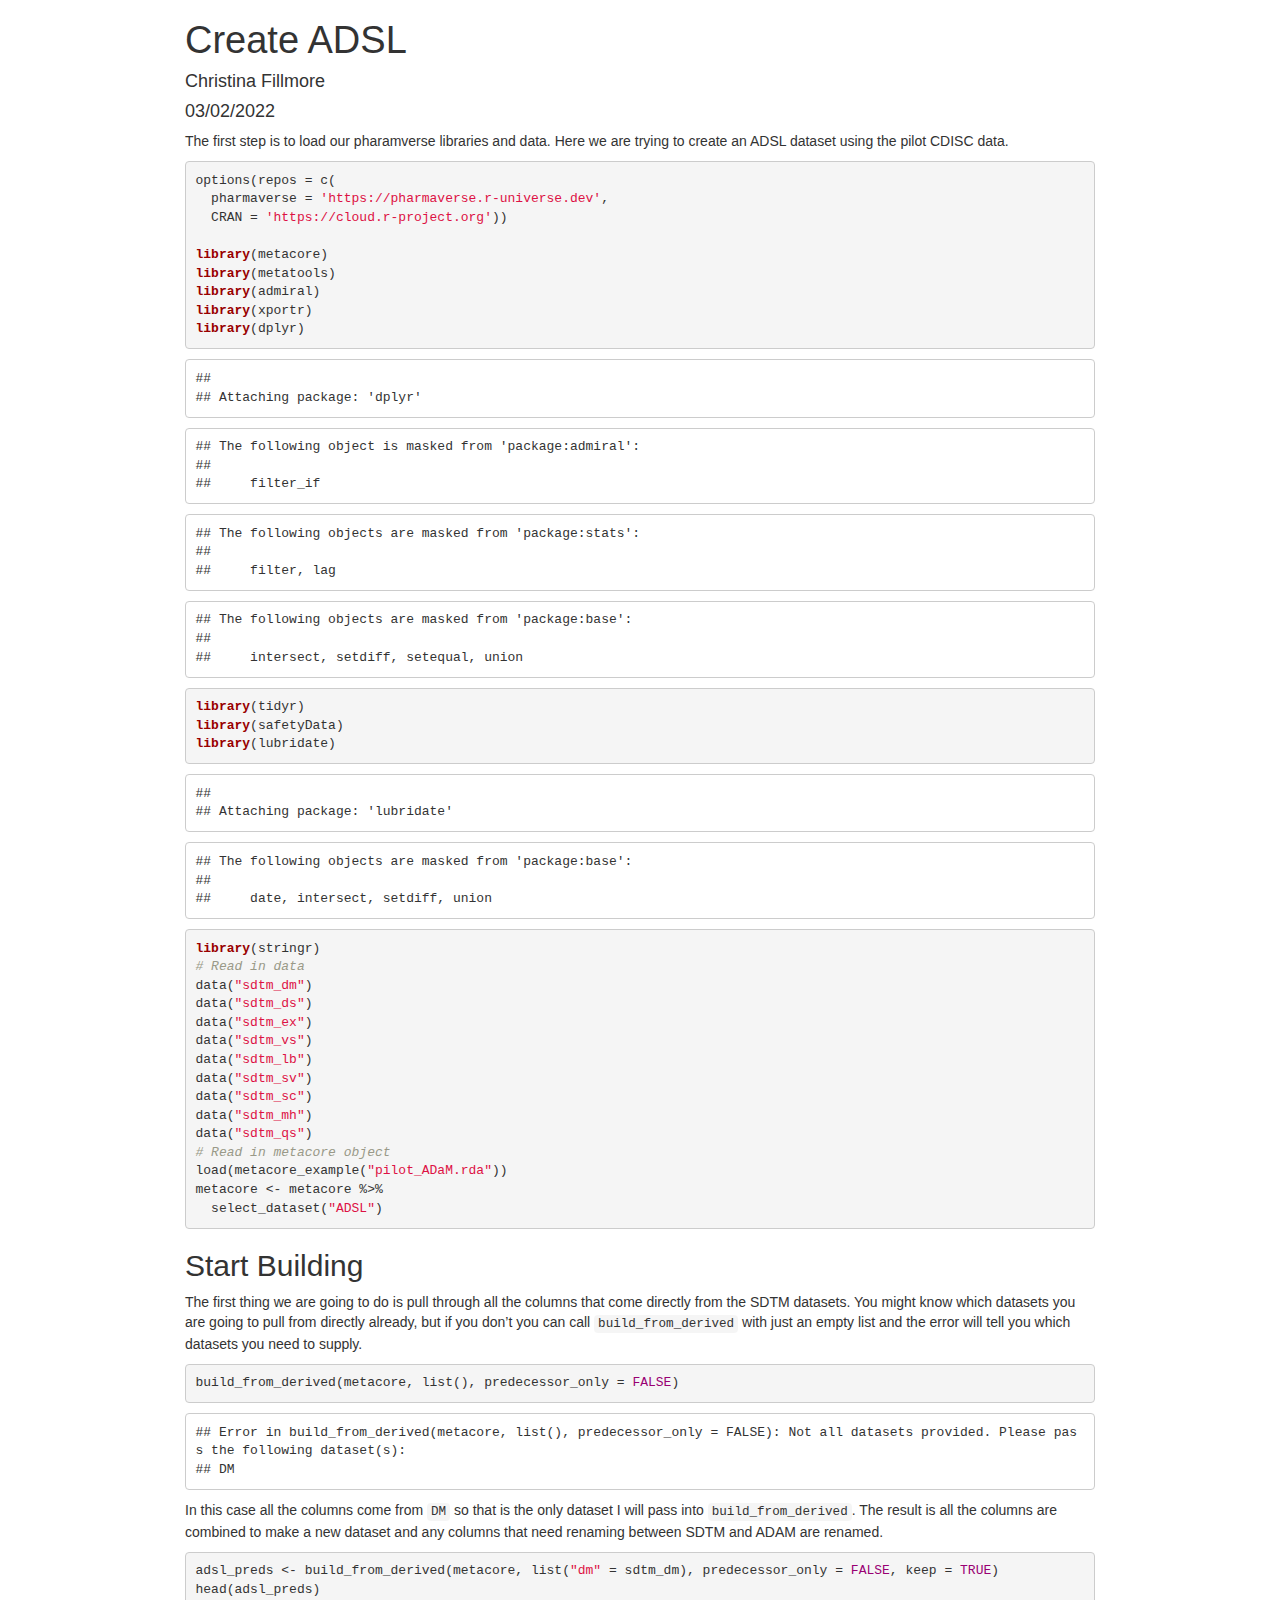
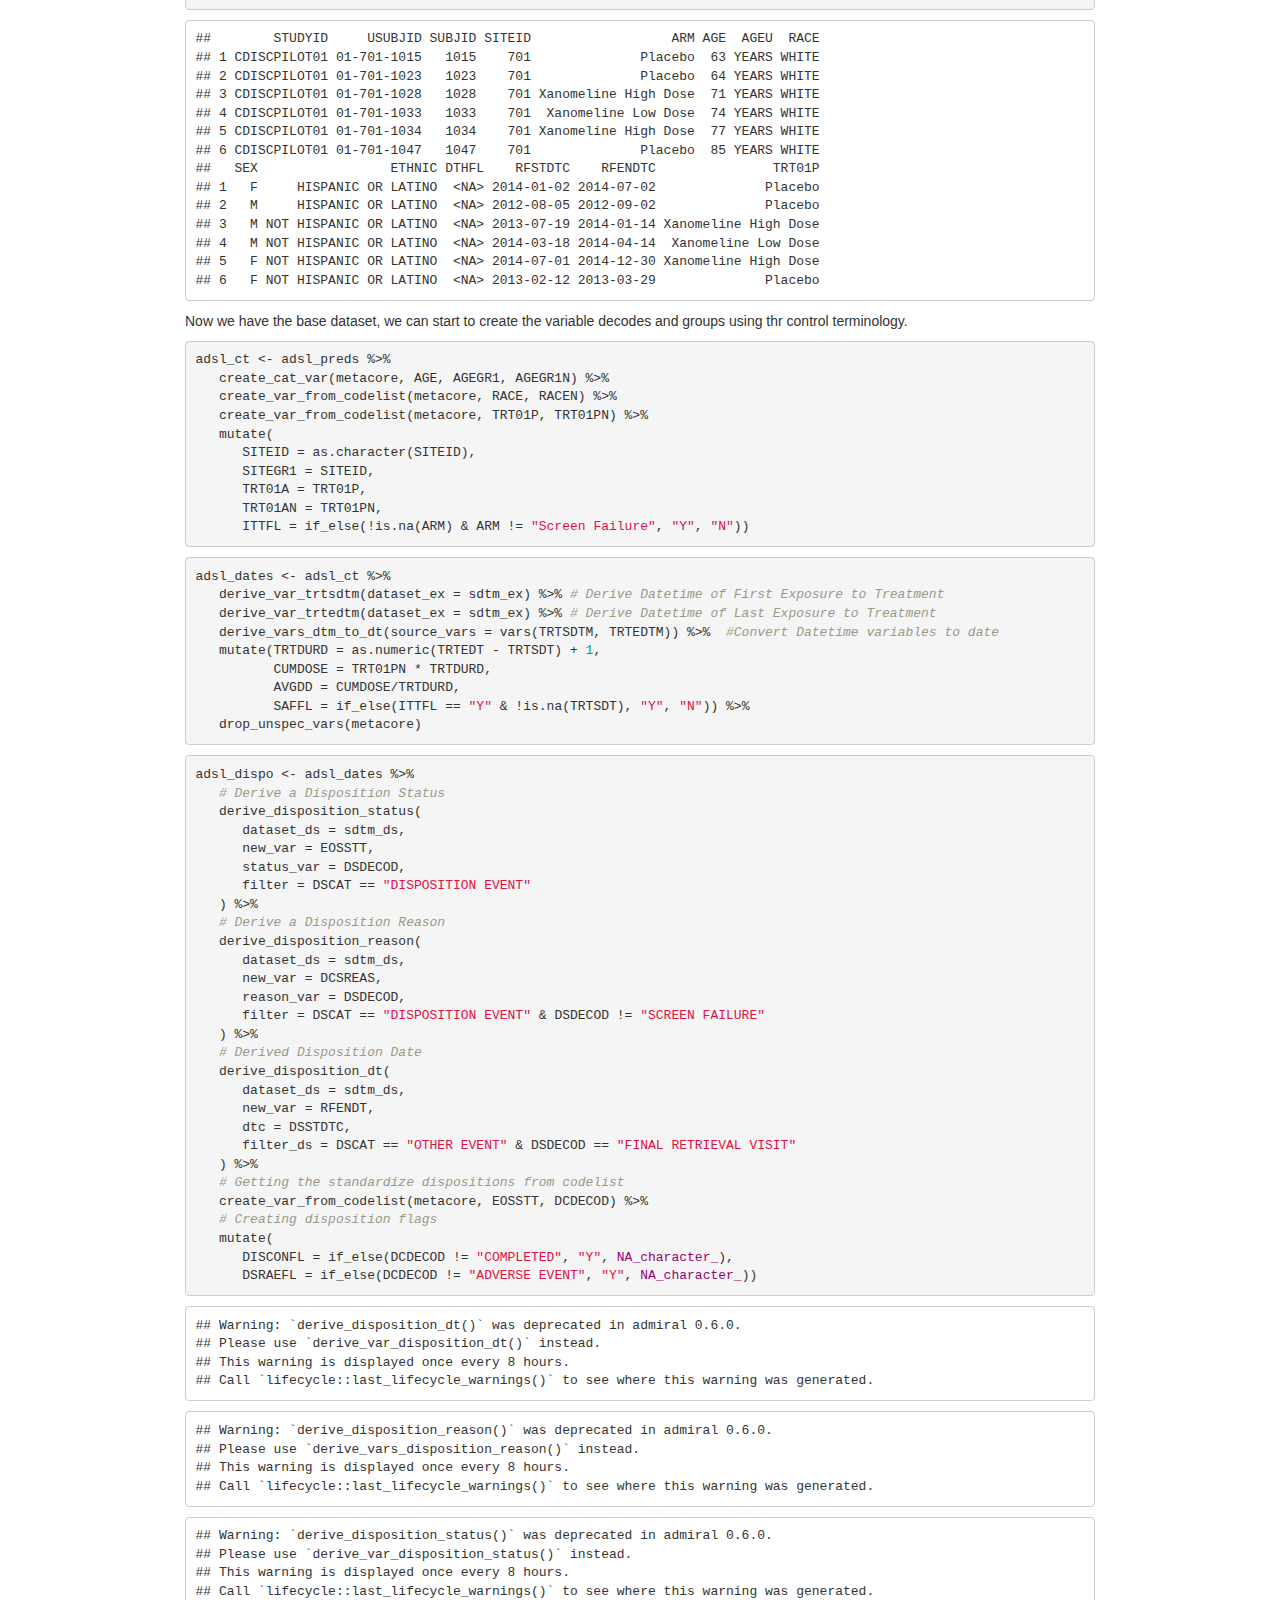
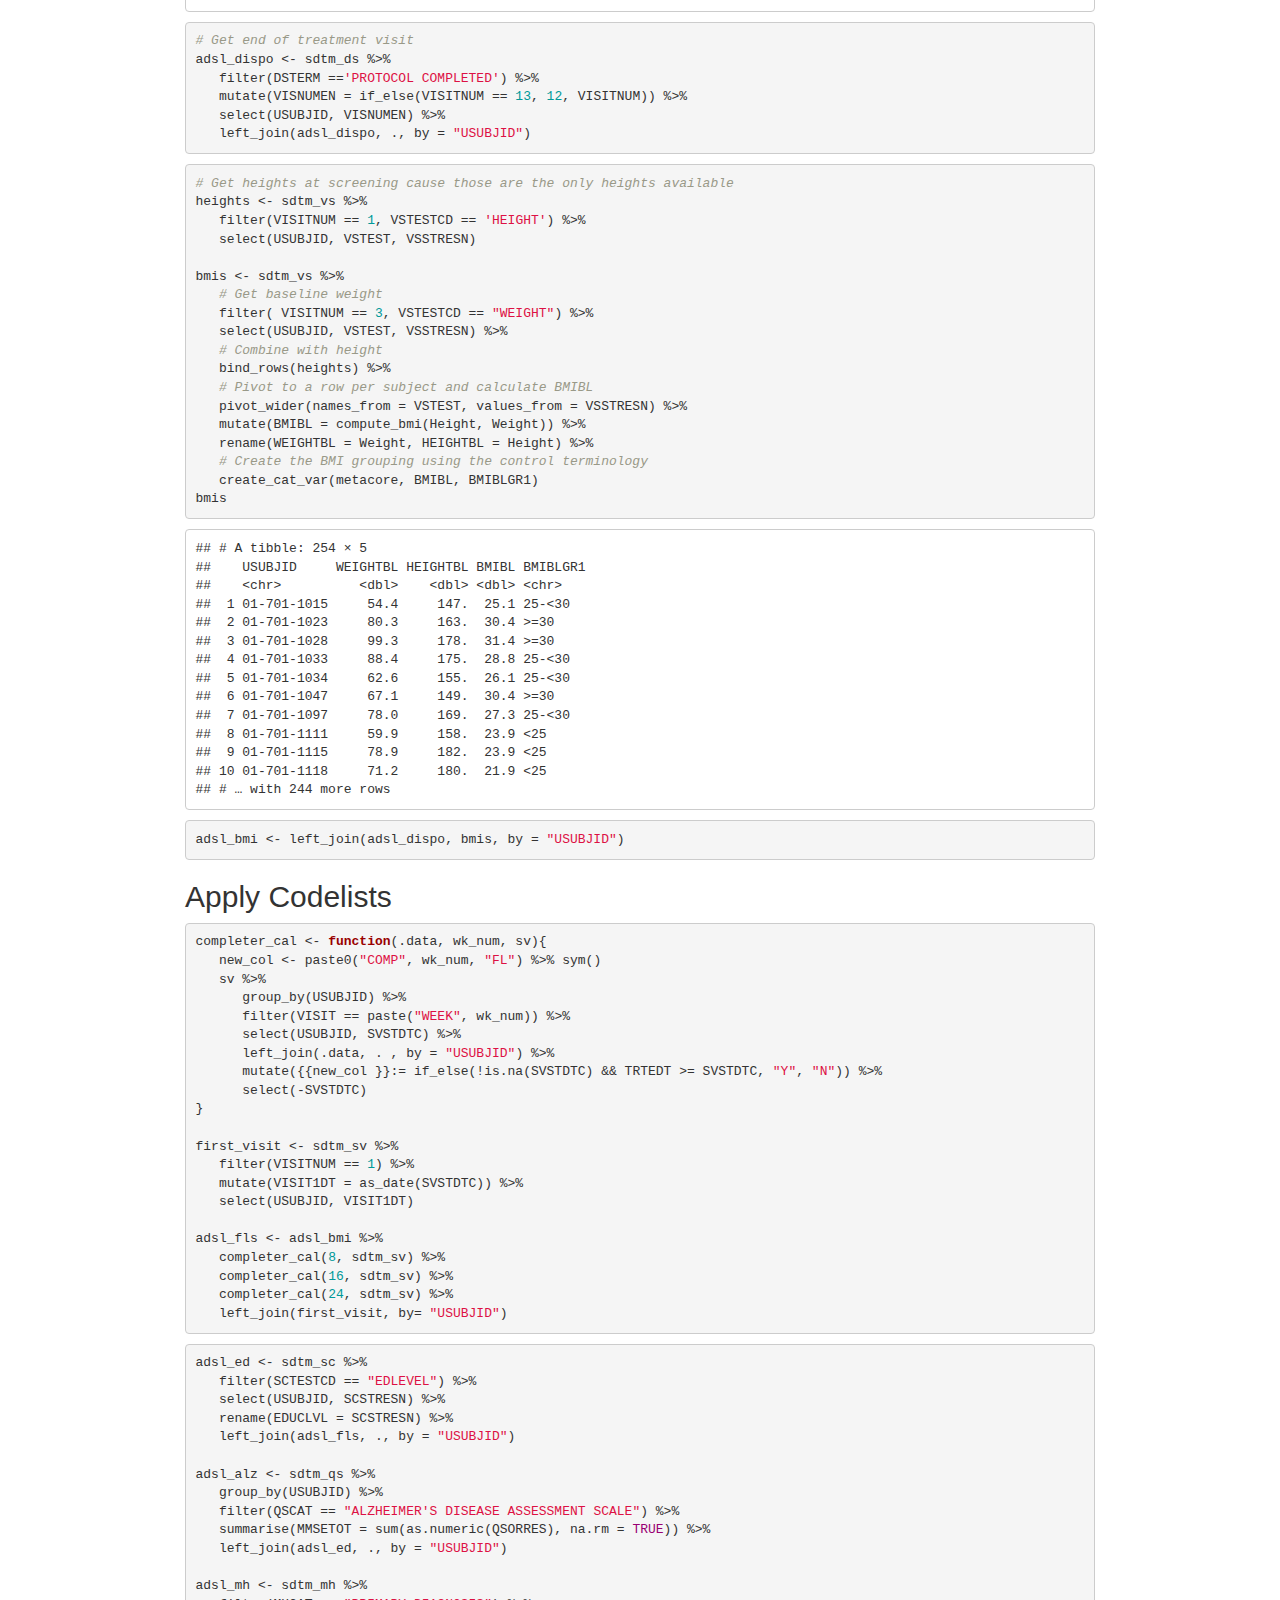
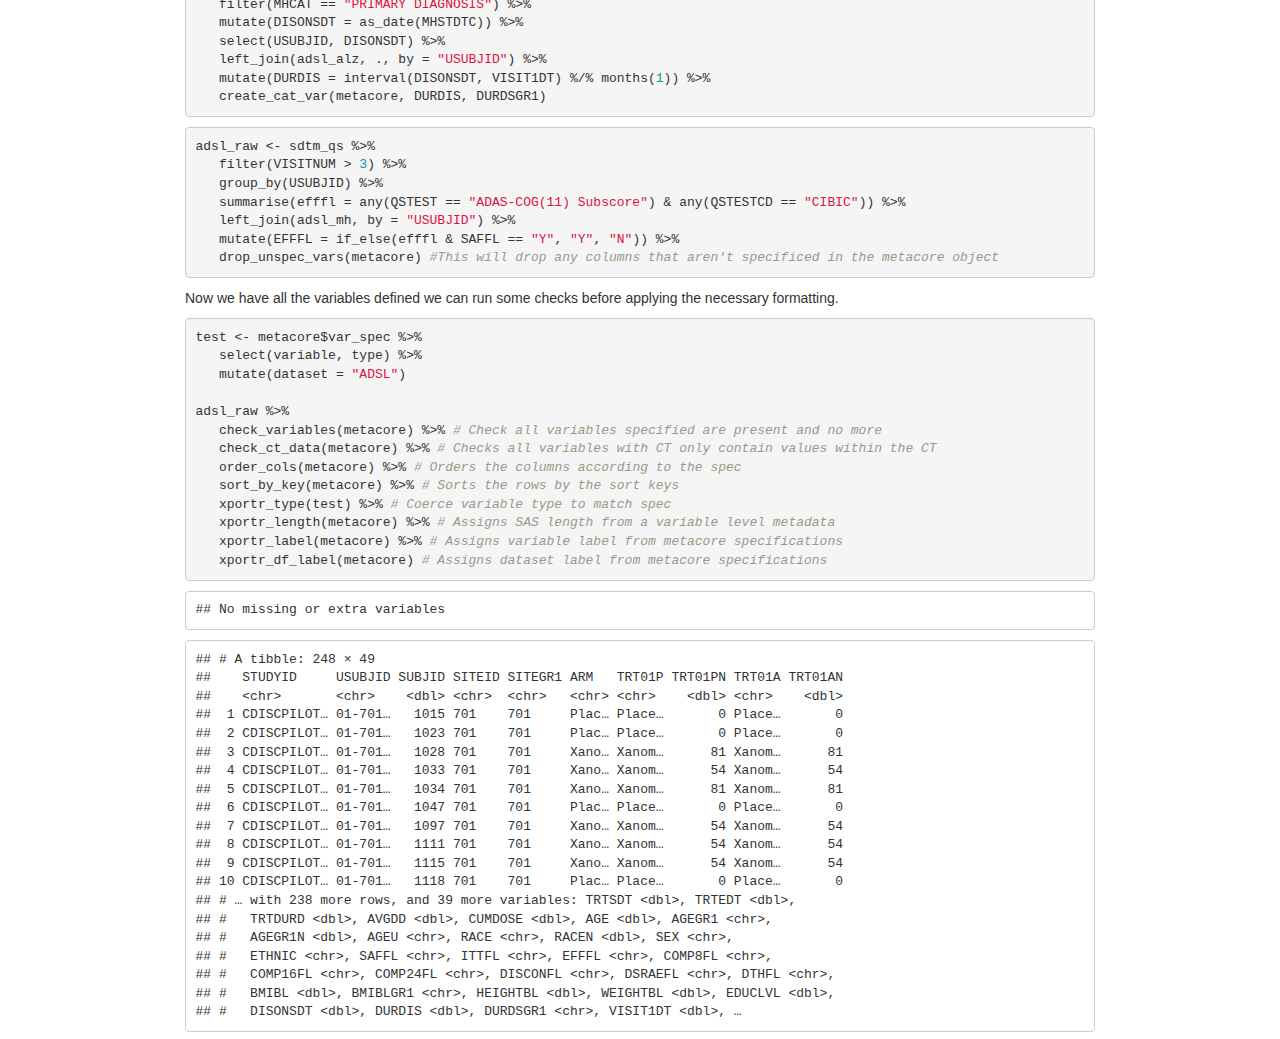
==== www/example.html @ 96f5fd12 "updates" ====
<!DOCTYPE html>

<html>

<head>

<meta charset="utf-8" />
<meta name="generator" content="pandoc" />
<meta http-equiv="X-UA-Compatible" content="IE=EDGE" />


<meta name="author" content="Christina Fillmore" />

<meta name="date" content="2022-03-02" />

<title>Create ADSL</title>

<script src="[data-uri]"></script>
<script src="[data-uri]"></script>
<meta name="viewport" content="width=device-width, initial-scale=1" />
<link href="data:text/css,html%7Bfont%2Dfamily%3Asans%2Dserif%3B%2Dwebkit%2Dtext%2Dsize%2Dadjust%3A100%25%3B%2Dms%2Dtext%2Dsize%2Dadjust%3A100%25%7Dbody%7Bmargin%3A0%7Darticle%2Caside%2Cdetails%2Cfigcaption%2Cfigure%2Cfooter%2Cheader%2Chgroup%2Cmain%2Cmenu%2Cnav%2Csection%2Csummary%7Bdisplay%3Ablock%7Daudio%2Ccanvas%2Cprogress%2Cvideo%7Bdisplay%3Ainline%2Dblock%3Bvertical%2Dalign%3Abaseline%7Daudio%3Anot%28%5Bcontrols%5D%29%7Bdisplay%3Anone%3Bheight%3A0%7D%5Bhidden%5D%2Ctemplate%7Bdisplay%3Anone%7Da%7Bbackground%2Dcolor%3Atransparent%7Da%3Aactive%2Ca%3Ahover%7Boutline%3A0%7Dabbr%5Btitle%5D%7Bborder%2Dbottom%3A1px%20dotted%7Db%2Cstrong%7Bfont%2Dweight%3A700%7Ddfn%7Bfont%2Dstyle%3Aitalic%7Dh1%7Bmargin%3A%2E67em%200%3Bfont%2Dsize%3A2em%7Dmark%7Bcolor%3A%23000%3Bbackground%3A%23ff0%7Dsmall%7Bfont%2Dsize%3A80%25%7Dsub%2Csup%7Bposition%3Arelative%3Bfont%2Dsize%3A75%25%3Bline%2Dheight%3A0%3Bvertical%2Dalign%3Abaseline%7Dsup%7Btop%3A%2D%2E5em%7Dsub%7Bbottom%3A%2D%2E25em%7Dimg%7Bborder%3A0%7Dsvg%3Anot%28%3Aroot%29%7Boverflow%3Ahidden%7Dfigure%7Bmargin%3A1em%2040px%7Dhr%7Bheight%3A0%3B%2Dwebkit%2Dbox%2Dsizing%3Acontent%2Dbox%3B%2Dmoz%2Dbox%2Dsizing%3Acontent%2Dbox%3Bbox%2Dsizing%3Acontent%2Dbox%7Dpre%7Boverflow%3Aauto%7Dcode%2Ckbd%2Cpre%2Csamp%7Bfont%2Dfamily%3Amonospace%2Cmonospace%3Bfont%2Dsize%3A1em%7Dbutton%2Cinput%2Coptgroup%2Cselect%2Ctextarea%7Bmargin%3A0%3Bfont%3Ainherit%3Bcolor%3Ainherit%7Dbutton%7Boverflow%3Avisible%7Dbutton%2Cselect%7Btext%2Dtransform%3Anone%7Dbutton%2Chtml%20input%5Btype%3Dbutton%5D%2Cinput%5Btype%3Dreset%5D%2Cinput%5Btype%3Dsubmit%5D%7B%2Dwebkit%2Dappearance%3Abutton%3Bcursor%3Apointer%7Dbutton%5Bdisabled%5D%2Chtml%20input%5Bdisabled%5D%7Bcursor%3Adefault%7Dbutton%3A%3A%2Dmoz%2Dfocus%2Dinner%2Cinput%3A%3A%2Dmoz%2Dfocus%2Dinner%7Bpadding%3A0%3Bborder%3A0%7Dinput%7Bline%2Dheight%3Anormal%7Dinput%5Btype%3Dcheckbox%5D%2Cinput%5Btype%3Dradio%5D%7B%2Dwebkit%2Dbox%2Dsizing%3Aborder%2Dbox%3B%2Dmoz%2Dbox%2Dsizing%3Aborder%2Dbox%3Bbox%2Dsizing%3Aborder%2Dbox%3Bpadding%3A0%7Dinput%5Btype%3Dnumber%5D%3A%3A%2Dwebkit%2Dinner%2Dspin%2Dbutton%2Cinput%5Btype%3Dnumber%5D%3A%3A%2Dwebkit%2Douter%2Dspin%2Dbutton%7Bheight%3Aauto%7Dinput%5Btype%3Dsearch%5D%7B%2Dwebkit%2Dbox%2Dsizing%3Acontent%2Dbox%3B%2Dmoz%2Dbox%2Dsizing%3Acontent%2Dbox%3Bbox%2Dsizing%3Acontent%2Dbox%3B%2Dwebkit%2Dappearance%3Atextfield%7Dinput%5Btype%3Dsearch%5D%3A%3A%2Dwebkit%2Dsearch%2Dcancel%2Dbutton%2Cinput%5Btype%3Dsearch%5D%3A%3A%2Dwebkit%2Dsearch%2Ddecoration%7B%2Dwebkit%2Dappearance%3Anone%7Dfieldset%7Bpadding%3A%2E35em%20%2E625em%20%2E75em%3Bmargin%3A0%202px%3Bborder%3A1px%20solid%20silver%7Dlegend%7Bpadding%3A0%3Bborder%3A0%7Dtextarea%7Boverflow%3Aauto%7Doptgroup%7Bfont%2Dweight%3A700%7Dtable%7Bborder%2Dspacing%3A0%3Bborder%2Dcollapse%3Acollapse%7Dtd%2Cth%7Bpadding%3A0%7D%40media%20print%7B%2A%2C%3Aafter%2C%3Abefore%7Bcolor%3A%23000%21important%3Btext%2Dshadow%3Anone%21important%3Bbackground%3A0%200%21important%3B%2Dwebkit%2Dbox%2Dshadow%3Anone%21important%3Bbox%2Dshadow%3Anone%21important%7Da%2Ca%3Avisited%7Btext%2Ddecoration%3Aunderline%7Da%5Bhref%5D%3Aafter%7Bcontent%3A%22%20%28%22%20attr%28href%29%20%22%29%22%7Dabbr%5Btitle%5D%3Aafter%7Bcontent%3A%22%20%28%22%20attr%28title%29%20%22%29%22%7Da%5Bhref%5E%3D%22javascript%3A%22%5D%3Aafter%2Ca%5Bhref%5E%3D%22%23%22%5D%3Aafter%7Bcontent%3A%22%22%7Dblockquote%2Cpre%7Bborder%3A1px%20solid%20%23999%3Bpage%2Dbreak%2Dinside%3Aavoid%7Dthead%7Bdisplay%3Atable%2Dheader%2Dgroup%7Dimg%2Ctr%7Bpage%2Dbreak%2Dinside%3Aavoid%7Dimg%7Bmax%2Dwidth%3A100%25%21important%7Dh2%2Ch3%2Cp%7Borphans%3A3%3Bwidows%3A3%7Dh2%2Ch3%7Bpage%2Dbreak%2Dafter%3Aavoid%7D%2Enavbar%7Bdisplay%3Anone%7D%2Ebtn%3E%2Ecaret%2C%2Edropup%3E%2Ebtn%3E%2Ecaret%7Bborder%2Dtop%2Dcolor%3A%23000%21important%7D%2Elabel%7Bborder%3A1px%20solid%20%23000%7D%2Etable%7Bborder%2Dcollapse%3Acollapse%21important%7D%2Etable%20td%2C%2Etable%20th%7Bbackground%2Dcolor%3A%23fff%21important%7D%2Etable%2Dbordered%20td%2C%2Etable%2Dbordered%20th%7Bborder%3A1px%20solid%20%23ddd%21important%7D%7D%40font%2Dface%7Bfont%2Dfamily%3A%27Glyphicons%20Halflings%27%3Bsrc%3Aurl%28data%3Aapplication%2Fvnd%2Ems%2Dfontobject%3Bbase64%2Cn04AAEFNAAACAAIABAAAAAAABQAAAAAAAAABAJABAAAEAExQAAAAAAAAAAIAAAAAAAAAAAEAAAAAAAAAJxJ%[base64]%2FSEdmjKHUbyow8ATBE40IvWA3vTu8LiABDQ%2BpexwUMcm1SMnNryctQSiI1K5ZnbOlXKmnVV5YvRe6RnNMFNCOs1KNVpn6yZhCJkRtVRNzEufeIq7HgSrcx4S8h%2Fv4vnrrKc6oCNxmSk2uKlZQHBii6iKFoH0746ThvkO1kJHlxjrkxs%2BLWORaDQBEtiYJIR5IB9Bi1UyL4Rmr0BNigNkMzlKQmnofBHviqVzUxwdMb3NdCn69hy%2BpRYVKGVS%2F1tnsqv4LL7wCCPZZAZPT4aCShHjHJVNuXbmMrY5LeQaGnvAkXlVrJgKRAUdFjrWEah9XebPeQMj7KS7DIBAFt8ycgC5PLGUOHSE3ErGZCiViNLL5ZARfywnCoZaKQCu6NuFX42AEeKtKUGnr%2FCm2Cy8tpFhBPMW5Fxi4Qm4TkDWh4IWFDClhU2hRWosUWqcKLlgyXB%2BlSHaWaHiWlBAR8SeSgSPCQxdVQgzUixWKSTrIQEbU94viDctkvX%2BVSjJuUmV8L4CXShI11esnp0pjWNZIyxKHS4wVQ2ime1P4RnhvGw0aDN1OLAXGERsB7buFpFGGBAre4QEQR0HOIO5oYH305G%2BKspT%2FFupEGGafCCwxSe6ZUa%2B073rXHnNdVXE6eWvibUS27XtRzkH838mYLMBmYysZTM0EM3A1fbpCBYFccN1B%2FEnCYu%2FTgCGmr7bMh8GfYL%2BBfcLvB0gRagC09w9elfldaIy%2FhNCBLRgBgtCC7jAF63wLSMAfbfAlEggYU0bUA7ACCJmTDpEmJtI78w4%2FBO7dN7JR7J7ZvbYaUbaILSQsRBiF3HGk5fEg6p9unwLvn98r%2BvnsV%2B372uf1xBLq4qU%2F45fTuqaAP%2BpssmCCCTF0mhEow8ZXZOS8D7Q85JsxZ%2BAzok7B7O%2Ff6J8AzYBySZQB%2FQHYUSA%2BEeQhEWiS6AIQzgcsDiER4MjgMBAWDV4AgQ3g1eBgIdweCQmCjJEMkJ%2BPKRWyFHHmg1Wi%2F6xzUgA0LREoKJChwnQa9B%2B5RQZRB3IlBlkAnxyQNaANwHMowzlYSMCBgnbpzvqpl0iTJNCQidDI9ZrSYNIRBhHtUa5YHMHxyGEik9hDE0AKj72AbTCaxtHPUaKZdAZSnQTyjGqGLsmBStCejApUhg4uBMU6mATujEl%2BKdDPbI6Ag4vLr%2BhjY6lbjBeoLKnZl0UZgRX8gTySOeynZVz1wOq7e1hFGYIq%2BMhrGxDLak0PrwYzSXtcuyhXEhwOYofiW%2BEcI%2Fjw8P6IY6ed%2BetAbuqKp5QIapT77LnAe505lMuqL79a0ut4rWexzFttsOsLDy7zvtQzcq3U1qabe7tB0wHWVXji%2BzDbo8x8HyIRUbXnwUcklFv51fvTymiV%2BMXLSmGH9d9%2BaXpD5X6lao41anWGig7IwIdnoBY2ht%2FpO9mClLo4NdXHAsefqWUKlXJkbqPOFhMoR4aiA1BXqhRNbB2Xwi%2B7u%2FjpAoOpKJ0UX24EsrzMfHXViakCNcKjBxuQX8BO0ZqjJ3xXzf%2B61t2VXOSgJ8xu65QKgtN6FibPmPYsXbJRHHqbgATcSZxBqGiDiU4NNNsYBsKD0MIP%2FOfKnlk%2FLkaid%[base64]%2FgFtuW0wR4cgd%2BZKesSV7QkNE2kw6AV4hoIuC02LGmTomyf8PiO6CZzOTLTPQ%2BHW06H%2Btx%2BbQ8LmDYg1pTFrp2oJXgkZTyeRJZM0C8aE2LpFrNVDuhARsN543%2FFV6klQ6Tv1OoZGXLv0igKrl%2FCmJxRmX7JJbJ998VSIPQRyDBICzl4JJlYHbdql30NvYcOuZ7a10uWRrgoieOdgIm4rlq6vNOQBuqESLbXG5lzdJGHw2m0sDYmODXbYGTfSTGRKpssTO95fothJCjUGQgEL4yKoGAF%2F0SrpUDNn8CBgBcSDQByAeNkCXp4S4Ro2Xh4OeaGRgR66PVOsU8bc6TR5%[base64]%2F1SgRCJ1dk4UdBT7OoyuNgLs0oCd8RnrEIb6QdMxT2QjD4zMrJkfgx5aDMcA4orsTtKCqWb%2FVeyceqa5OGSmB28YwH4rFbkQaLoUN8OQQYnD3w2eXpI4ScQfbCUZiJ4yMOIKLyyTc7BQ4uXUw6Ee6%2FxM%2B4Y67ngNBknxIPwuppgIhFcwJyr6EIj%2BLzNj%2FmfR2vhhRlx0BILZoAYruF0caWQ7YxO66UmeguDREAFHYuC7HJviRgVO6ruJH59h%2FC%2FPkgSle8xNzZJULLWq9JMDTE2fjGE146a1Us6PZDGYle6ldWRqn%2FpdpgHKNGrGIdkRK%2BKPETT9nKT6kLyDI8xd9A1FgWmXWRAIHwZ37WyZHOVyCadJEmMVz0MadMjDrPho%2BEIochkVC2xgGiwwsQ6DMv2P7UXqT4x7CdcYGId2BJQQa85EQKmCmwcRejQ9Bm4oATENFPkxPXILHpMPUyWTI5rjNOsIlmEeMbcOCEqInpXACYQ9DDxmFo9vcmsDblcMtg4tqBerNngkIKaFJmrQAPnq1dEzsMXcwjcHdfdCibcAxxA%2Bq%2Fj9m3LM%2FO7WJka4tSidVCjsvo2lQ%2F2ewyoYyXwAYyr2PlRoR5MpgVmSUIrM3PQxXPbgjBOaDQFIyFMJvx3Pc5RSYj12ySVF9fwFPQu2e2KWVoL9q3Ayv3IzpGHUdvdPdrNUdicjsTQ2ISy7QU3DrEytIjvbzJnAkmANXjAFERA0MUoPF3%2F5KFmW14bBNOhwircYgMqoDpUMcDtCmBE82QM2YtdjVLB4kBuKho%2FbcwQdeboqfQartuU3CsCf%2BcXkgYAqp%2F0Ee3RorAZt0AvvOCSI4JICIlGlsV0bsSid%2FNIEALAAzb6HAgyWHBps6xAOwkJIGcB82CxRQq4sJf3FzA70A%2BTRqcqjEMETCoez3mkPcpnoALs0ugJY8kQwrC%[base64]%2FWDHA60cYFaI%2FPjpzquUqdaYGcIq%2BmLez3WLFFCtNBN2QJcrlcoELgiPku5R5dSlJFaCEqEZle1AQzAKC%2B1SotMcBNyQUFuRHRF6OlimSBgjZeTBCwLyc6A%2BP%2FoFRchXTz5ADknYJHxzrJ5pGuIKRQISU6WyKTBBjD8WozmVYWIsto1AS5rxzKlvJu4E%2FvwOiKxRtCWsDM%2BeTHUrmwrCK5BIfMzGkD%2B0Fk5LzBs0jMYXktNDblB06LMNJ09U8pzSLmo14MS0OMjcdrZ31pyQqxJJpRImlSvfYAK8inkYU52QY2FPEVsjoWewpwhRp5yAuNpkqhdb7ku9Seefl2D0B8SMTFD90xi4CSOwwZy9IKkpMtI3FmFUg3%2FkFutpQGNc3pCR7gvC4sgwbupDu3DyEN%2BW6YGLNM21jpB49irxy9BSlHrVDlnihGKHwPrbVFtc%2Bh1rVQKZduxIyojccZIIcOCmhEnC7UkY68WXKQgLi2JCDQkQWJRQuk60hZp0D3rtCTINSeY9Ej2kIKYfGxwOs4j9qMM7fYZiipzgcf7TamnehqdhsiMiCawXnz4xAbyCkLAx5EGbo3Ax1u3dUIKnTxIaxwQTHehPl3V491H0%2BbC5zgpGz7Io%2BmjdhKlPJ01EeMpM7UsRJMi1nGjmJg35i6bQBAAxjO%2FENJubU2mg3ONySEoWklCwdABETcs7ck3jgiuU9pcKKpbgn%2B3YlzV1FzIkB6pmEDOSSyDfPPlQskznctFji0kpgZjW5RZe6x9kYT4KJcXg0bNiCyif%2BpZACCyRMmYsfiKmN9tSO65F0R2OO6ytlEhY5Sj6uRKfFxw0ijJaAx%2Fk3QgnAFSq27%2F2i4GEBA%2BUvTJKK%2F9eISNvG46Em5RZfjTYLdeD8kdXHyrwId%2FDQZUaMCY4gGbke2C8vfjgV%2FY9kkRQOJIn%2FxM9INZSpiBnqX0Q9GlQPpPKAyO5y%2BW5NMPSRdBCUlmuxl40ZfMCnf2Cp044uI9WLFtCi4YVxKjuRCOBWIb4XbIsGdbo4qtMQnNOQz4XDSui7W%2FN6l54qOynCqD3DpWQ%2BmpD7C40D8BZEWGJX3tlAaZBMj1yjvDYKwCJBa201u6nBKE5UE%2B7QSEhCwrXfbRZylAaAkplhBWX50dumrElePyNMRYUrC99UmcSSNgImhFhDI4BXjMtiqkgizUGCrZ8iwFxU6fQ8GEHCFdLewwxYWxgScAYMdMLmcZR6b7rZl95eQVDGVoUKcRMM1ixXQtXNkBETZkVVPg8LoSrdetHzkuM7DjZRHP02tCxA1fmkXKF3VzfN1pc1cv%2F8lbTIkkYpqKM9VOhp65ktYk%2BQ46myFWBapDfyWUCnsnI00QTBQmuFjMZTcd0V2NQ768Fhpby04k2IzNR1wKabuGJqYWwSly6ocMFGTeeI%2BejsWDYgEvr66QgqdcIbFYDNgsm0x9UHY6SCd5%2B7tpsLpKdvhahIDyYmEJQCqMqtCF6UlrE5GXRmbu%[base64]%2FiOmsLtHSWNUWEGk9hScMPShasUA1AcHOtRZlqMeQ0OzYS9vQvYUjOLrzP07BUAFikcJNMi7gIxEw4pL1G54TcmmmoAQ5s7TGWErJZ2Io4yQ0ljRYhL8H5e62oDtLF8aDpnIvZ5R3GWJyAugdiiJW9hQAVTsnCBHhwu7rkBlBX6r3b7ejEY0k5GGeyKv66v%2B6dg7mcJTrWHbtMywbedYqCQ0FPwoytmSWsL8WTtChZCKKzEF7vP6De4x2BJkkniMgSdWhbeBSLtJZR9CTHetK1xb34AYIJ37OegYIoPVbXgJ%2FqDQK%2BbfCtxQRVKQu77WzOoM6SGL7MaZwCGJVk46aImai9fmam%2BWpHG%2B0BtQPWUgZ7RIAlPq6lkECUhZQ2gqWkMYKcYMYaIc4gYCDFHYa2d1nzp3%2BJ1eCBay8IYZ0wQRKGAqvCuZ%2FUgbQPyllosq%2BXtfKIZOzmeJqRazpmmoP%2F76YfkjzV2NlXTDSBYB04SVlNQsFTbGPk1t%2FI4Jktu0XSgifO2ozFOiwd%2F0SssJDn0dn4xqk4GDTTKX73%2FwQyBLdqgJ%2BWx6AQaba3BA9CKEzjtQYIfAsiYamapq80LAamYjinlKXUkxdpIDk0puXUEYzSalfRibAeDAKpNiqQ0FTwoxuGYzRnisyTotdVTclis1LHRQCy%2FqqL8oUaQzWRxilq5Mi0IJGtMY02cGLD69vGjkj3p6pGePKI8bkBv5evq8SjjyU04vJR2cQXQwSJyoinDsUJHCQ50jrFTT7yRdbdYQMB3MYCb6uBzJ9ewhXYPAIZSXfeEQBZZ3GPN3Nbhh%2FwkvAJLXnQMdi5NYYZ5GHE400GS5rXkOZSQsdZgIbzRnF9ueLnsfQ47wHAsirITnTlkCcuWWIUhJSbpM3wWhXNHvt2xUsKKMpdBSbJnBMcihkoDqAd1Zml%2FR4yrzow1Q2A5G%2Bkzo%2FRhRxQS2lCSDRV8LlYLBOOoo1bF4jwJAwKMK1tWLHlu9i0j4Ig8qVm6wE1DxXwAwQwsaBWUg2pOOol2dHxyt6npwJEdLDDVYyRc2D0HbcbLUJQj8gPevQBUBOUHXPrsAPBERICpnYESeu2OHotpXQxRGlCCtLdIsu23MhZVEoJg8Qumj%2FUMMc34IBqTKLDTp76WzL%2FdMjCxK7MjhiGjeYAC%2Fkj%2FjY%2FRde7hpSM1xChrog6yZ7OWTuD56xBJnGFE%2BpT2ElSyCnJcwVzCjkqeNLfMEJqKW0G7OFIp0G%2B9mh50I9o8k1tpCY0xYqFNIALgIfc2me4n1bmJnRZ89oepgLPT0NTMLNZsvSCZAc3TXaNB07vail36%2FdBySis4m9%2FDR8izaLJW6bWCkVgm5T%2Bius3ZXq4xI%2BGnbveLbdRwF2mNtsrE0JjYc1AXknCOrLSu7Te%2Fr4dPYMCl5qtiHNTn%2BTPbh1jCBHH%2BdMJNhwNgs3nT%2BOhQoQ0vYif56BMG6WowAcHR3DjQolxLzyVekHj00PBAaW7IIAF1EF%2BuRIWyXjQMAs2chdpaKPNaB%2BkSezYt0%2BCA04sOg5vx8Fr7Ofa9sUv87h7SLAUFSzbetCCZ9pmyLt6l6%2FTzoA1%2FZBG9bIUVHLAbi%2FkdBFgYGyGwRQGBpkqCEg2ah9UD6EedEcEL3j4y0BQQCiExEnocA3SZboh%2Bepgd3YsOkHskZwPuQ5OoyA0fTA5AXrHcUOQF%2BzkJHIA7PwCDk1gGVmGUZSSoPhNf%2BTklauz98QofOlCIQ%2FtCD4dosHYPqtPCXB3agggQQIqQJsSkB%2Bqn0rkQ1toJjON%2FOtCIB9RYv3PqRA4C4U68ZMlZn6BdgEvi2ziU%2BTQ6NIw3ej%2BAtDwMGEZk7e2IjxUWKdAxyaw9OCwSmeADTPPleyk6UhGDNXQb%2B%2BW6Uk4q6F7%2Frg6WVTo82IoCxSIsFDrav4EPHphD3u4hR53WKVvYZUwNCCeM4PMBWzK%2BEfIthZOkuAwPo5C5jgoZgn6dUdvx5rIDmd58cXXdKNfw3l%2BwM2UjgrDJeQHhbD7HW2QDoZMCujgIUkk5Fg8VCsdyjOtnGRx8wgKRPZN5dR0zPUyfGZFVihbFRniXZFOZGKPnEQzU3AnD1KfR6weHW2XS6KbPJxUkOTZsAB9vTVp3Le1F8q5l%2BDMcLiIq78jxAImD2pGFw0VHfRatScGlK6SMu8leTmhUSMy8Uhdd6xBiH3Gdman4tjQGLboJfqz6fL2WKHTmrfsKZRYX6BTDjDldKMosaSTLdQS7oDisJNqAUhw1PfTlnacCO8vl8706Km1FROgLDmudzxg%2BEWTiArtHgLsRrAXYWdB0NmToNCJdKm0KWycZQqb%2BMw76Qy29iQ5up%2FX7oyw8QZ75kP5F6iJAJz6KCmqxz8fEa%2FxnsMYcIO%2FvEkGRuMckhr4rIeLrKaXnmIzlNLxbFspOphkcnJdnz%2FChp%2FVlpj2P7jJQmQRwGnltkTV5dbF9fE3%2FfxoSqTROgq9wFUlbuYzYcasE0ouzBo%2BdDCDzxKAfhbAZYxQiHrLzV2iVexnDX%2FQnT1fsT%2Fxuhu1ui5qIytgbGmRoQkeQooO8eJNNZsf0iALur8QxZFH0nCMnjerYQqG1pIfjyVZWxhVRznmmfLG00BcBWJE6hzQWRyFknuJnXuk8A5FRDCulwrWASSNoBtR%2BCtGdkPwYN2o7DOw%2FVGlCZPusRBFXODQdUM5zeHDIVuAJBLqbO%2Ff9Qua%2BpDqEPk230Sob9lEZ8BHiCorjVghuI0lI4JDgHGRDD%2FprQ84B1pVGkIpVUAHCG%2Biz3Bn3qm2AVrYcYWhock4jso5%2BJ7HfHVj4WMIQdGctq3psBCVVzupQOEioBGA2Bk%2BUILT7%2BVoX5mdxxA5fS42gISQVi%2FHTzrgMxu0fY6hE1ocUwwbsbWcezrY2n6S8%2F6cxXkOH4prpmPuFoikTzY7T85C4T2XYlbxLglSv2uLCgFv8Quk%2FwdesUdWPeHYIH0R729JIisN9Apdd4eB10aqwXrPt%2BSu9mA8k8n1sjMwnfsfF2j3jMUzXepSHmZ%2FBfqXvzgUNQQWOXO8YEuFBh4QTYCkOAPxywpYu1VxiDyJmKVcmJPGWk%2Fgc3Pov02StyYDahwmzw3E1gYC9wkupyWfDqDSUMpCTH5e5N8B%2F%2FlHiMuIkTNw4USHrJU67bjXGqNav6PBuQSoqTxc8avHoGmvqNtXzIaoyMIQIiiUHIM64cXieouplhNYln7qgc4wBVAYR104kO%2BCvKqsg4yIUlFNThVUAKZxZt1XA34h3TCUUiXVkZ0w8Hh2R0Z5L0b4LZvPd%2Fp1gi%2F07h8qfwHrByuSxglc9cI4QIg2oqvC%2Fqm0i7tjPLTgDhoWTAKDO2ONW5oe%2B%2FeKB9vZB8K6C25yCZ9RFVMnb6NRdRjyVK57CHHSkJBfnM2%2Fj4ODUwRkqrtBBCrDsDpt8jhZdXoy%2F1BCqw3sSGhgGGy0a5Jw6BP%2FTExoCmNFYjZl248A0osgPyGEmRA%2BfAsqPVaNAfytu0vuQJ7rk3J4kTDTR2AlCHJ5cls26opZM4w3jMULh2YXKpcqGBtuleAlOZnaZGbD6DHzMd6i2oFeJ8z9XYmalg1Szd%2FocZDc1C7Y6vcALJz2lYnTXiWEr2wawtoR4g3jvWUU2Ngjd1cewtFzEvM1NiHZPeLlIXFbBPawxNgMwwAlyNSuGF3zizVeOoC9bag1qRAQKQE%2FEZBWC2J8mnXAN2aTBboZ7HewnObE8CwROudZHmUM5oZ%2FUgd%2FJZQK8lvAm43uDRAbyW8gZ%2BZGq0EVerVGUKUSm%2FIdn8AQHdR4m7bue88WBwft9mSCeMOt1ncBwziOmJYI2ZR7ewNMPiCugmSsE4EyQ%2BQATJG6qORMGd4snEzc6B4shPIo4G1T7PgSm8PY5eUkPdF8JZ0VBtadbHXoJgnEhZQaODPj2gpODKJY5Yp4DOsLBFxWbvXN755KWylJm%2BoOd4zEL9Hpubuy2gyyfxh8oEfFutnYWdfB8PdESLWYvSqbElP9qo3u6KTmkhoacDauMNNjj0oy40DFV7Ql0aZj77xfGl7TJNHnIwgqOkenruYYNo6h724%2BzUQ7%2BvkCpZB%2BpGA562hYQiDxHVWOq0oDQl%2FQsoiY%2BcuI7iWq%2FZIBtHcXJ7kks%2Bh2fCNUPA82BzjnqktNts%2BRLdk1VSu%2BtqEn7QZCCsvEqk6FkfiOYkrsw092J8jsfIuEKypNjLxrKA9kiA19mxBD2suxQKCzwXGws7kEJvlhUiV9tArLIdZW0IORcxEzdzKmjtFhsjKy%2F44XYXdI5noQoRcvjZ1RMPACRqYg2V1%2BOwOepcOknRLLFdYgTkT5UApt%2FJhLM3jeFYprZV%2BZow2g8fP%2BU68hkKFWJj2yBbKqsrp25xkZX1DAjUw52IMYWaOhab8Kp05VrdNftqwRrymWF4OQSjbdfzmRZirK8FMJELEgER2PHjEAN9pGfLhCUiTJFbd5LBkOBMaxLr%2FA1SY9dXFz4RjzoU9ExfJCmx%2FI9FKEGT3n2cmzl2X42L3Jh%2BAbQq6sA%2BSs1kitoa4TAYgKHaoybHUDJ51oETdeI%2F9ThSmjWGkyLi5QAGWhL0BG1UsTyRGRJOldKBrYJeB8ljLJHfATWTEQBXBDnQexOHTB%2BUn44zExFE4vLytcu5NwpWrUxO%2F0ZICUGM7hGABXym0V6ZvDST0E370St9MIWQOTWngeoQHUTdCJUP04spMBMS8LSker9cReVQkULFDIZDFPrhTzBl6sed9wcZQTbL%2BBDqMyaN3RJPh%2Fanbx%2BIv%2BqgQdAa3M9Z5JmvYlh4qop%2BHo1F1W5gbOE9YKLgAnWytXElU4G8GtW47lhgFE6gaSs%2Bgs37sFvi0PPVvA5dnCBgILTwoKd%2F%2BDoL9F6inlM7H4rOTzD79KJgKlZO%2FZgt22UsKhrAaXU5ZcLrAglTVKJEmNJvORGN1vqrcfSMizfpsgbIe9zno%2BgBoKVXgIL%2FVI8dB1O5o%2FR3Suez%2FgD7M781ShjKpIIORM%2FnxG%2BjjhhgPwsn2IoXsPGPqYHXA63zJ07M2GPEykQwJBYLK808qYxuIew4frk52nhCsnCYmXiR6CuapvE1IwRB4%2FQftDbEn%2BAucIr1oxrLabRj9q4ae0%2BfXkHnteAJwXRbVkR0mctVSwEbqhJiMSZUp9DNbEDMmjX22m3ABpkrPQQTP3S1sib5pD2VRKRd%2BeNAjLYyT0hGrdjWJZy24OYXRoWQAIhGBZRxuBFMjjZQhpgrWo8SiFYbojcHO8V5DyscJpLTHyx9Fimassyo5U6WNtquUMYgccaHY5amgR3PQzq3ToNM5ABnoB9kuxsebqmYZm0R9qxJbFXCQ1UPyFIbxoUraTJFDpCk0Wk9GaYJKz%2F6oHwEP0Q14lMtlddQsOAU9zlYdMVHiT7RQP3XCmWYDcHCGbVRHGnHuwzScA0BaSBOGkz3lM8CArjrBsyEoV6Ys4qgDK3ykQQPZ3hCRGNXQTNNXbEb6tDiTDLKOyMzRhCFT%2BmAUmiYbV3YQVqFVp9dorv%2BTsLeCykS2b5yyu8AV7IS9cxcL8z4Kfwp%2BxJyYLv1OsxQCZwTB4a8BZ%2F5EdxTBJthApqyfd9u3ifr%2FWILTqq5VqgwMT9SOxbSGWLQJUUWCVi4k9tho9nEsbUh7U6NUsLmkYFXOhZ0kmamaJLRNJzSj%2Fqn4Mso6zb6iLLBXoaZ6AqeWCjHQm2lztnejYYM2eubnpBdKVLORZhudH3JF1waBJKA9%2BW8EhMj3Kzf0L4vi4k6RoHh3Z5YgmSZmk6ns4fjScjAoL8GoOECgqgYEBYUGFVO4FUv4%2FYtowhEmTs0vrvlD%2FCrisnoBNDAcUi%2FteY7OctFlmARQzjOItrrlKuPO6E2Ox93L4O%2F4DcgV%2FdZ7qR3VBwVQxP1GCieA4RIpweYJ5FoYrHxqRBdJjnqbsikA2Ictbb8vE1GYIo9dacK0REgDX4smy6GAkxlH1yCGGsk%2BtgiDhNKuKu3yNrMdxafmKTF632F8Vx4BNK57GvlFisrkjN9WDAtjsWA0ENT2e2nETUb%2Fn7qwhvGnrHuf5bX6Vh%2Fn3xffU3PeHdR%2BFA92i6ufT3AlyAREoNDh6chiMWTvjKjHDeRhOa9YkOQRq1vQXEMppAQVwHCuIcV2g5rBn6GmZZpTR7vnSD6ZmhdSl176gqKTXu5E%2BYbfL0adwNtHP7dT7t7b46DVZIkzaRJOM%2BS6KcrzYVg%2BT3wSRFRQashjfU18NutrKa%2F7PXbtuJvpIjbgPeqd%2BpjmRw6YKpnANFSQcpzTZgpSNJ6J7uiagAbir%2F8tNXJ%2FOsOnRh6iuIexxrmkIneAgz8QoLmiaJ8sLQrELVK2yn3wOHp57BAZJhDZjTBzyoRAuuZ4eoxHruY1pSb7qq79cIeAdOwin4GdgMeIMHeG%2BFZWYaiUQQyC5b50zKjYw97dFjAeY2I4Bnl105Iku1y0lMA1ZHolLx19uZnRdILcXKlZGQx%2FGdEqSsMRU1BIrFqRcV1qQOOHyxOLXEGcbRtAEsuAC2V4K3p5mFJ22IDWaEkk9ttf5Izb2LkD1MnrSwztXmmD%2FQi%2FEmVEFBfiKGmftsPwVaIoZanlKndMZsIBOskFYpDOq3QUs9aSbAAtL5Dbokus2G4%2FasthNMK5UQKCOhU97oaOYNGsTah%2BjfCKsZnTRn5TbhFX8ghg8CBYt%2FBjeYYYUrtUZ5jVij%2Fop7V5SsbA4mYTOwZ46hqdpbB6Qvq3AS2HHNkC15pTDIcDNGsMPXaBidXYPHc6PJAkRh29Vx8KcgX46LoUQBhRM%2B3SW6Opll%2FwgxxsPgKJKzr5QCmwkUxNbeg6Wj34SUnEzOemSuvS2OetRCO8Tyy%2BQbSKVJcqkia%2BGvDefFwMOmgnD7h81TUtMn%2BmRpyJJ349HhAnoWFTejhpYTL9G8N2nVg1qkXBeoS9Nw2fB27t7trm7d%2FQK7Cr4uoCeOQ7%2F8JfKT77KiDzLImESHw%2F0wf73QeHu74hxv7uihi4fTX%2BXEwAyQG3264dwv17aJ5N335Vt9sdrAXhPOAv8JFvzqyYXwfx8WYJaef1gMl98JRFyl5Mv5Uo%2FoVH5ww5OzLFsiTPDns7fS6EURSSWd%2F92BxMYQ8sBaH%2Bj%2BwthQPdVgDGpTfi%2BJQIWMD8xKqULliRH01rTeyF8x8q%2FGBEEEBrAJMPf25UQwi0b8tmqRXY7kIvNkzrkvRWLnxoGYEJsz8u4oOyMp8cHyaybb1HdMCaLApUE%2B%2F7xLIZGP6H9xuSEXp1zLIdjk5nBaMuV%2FyTDRRP8Y2ww5RO6d2D94o%2B6ucWIqUAvgHIHXhZsmDhjVLczmZ3ca0Cb3PpKwt2UtHVQ0BgFJsqqTsnzZPlKahRUkEu4qmkJt%2Bkqdae76ViWe3STan69yaF9%2BfESD2lcQshLHWVu4ovItXxO69bqC5p1nZLvI8NdQB9s9UNaJGlQ5mG947ipdDA0eTIw%2FA1zEdjWquIsQXXGIVEH0thC5M%2BW9pZe7IhAVnPJkYCCXN5a32HjN6nsvokEqRS44tGIs7s2LVTvcrHAF%2BRVmI8L4HUYk4x%2B67AxSMJKqCg8zrGOgvK9kNMdDrNiUtSWuHFpC8%2Fp5qIQrEo%2FH%2B1l%2F0cAwQ2nKmpWxKcMIuHY44Y6DlkpO48tRuUGBWT0FyHwSKO72Ud%2BtJUfdaZ4CWNijzZtlRa8%2BCkmO%2FEwHYfPZFU%2FhzjFWH7vnzHRMo%2BaF9u8qHSAiEkA2HjoNQPEwHsDKOt6hOoK3Ce%2F%2B%2F9boMWDa44I6FrQhdgS7OnNaSzwxWKZMcyHi6LN4WC6sSj0qm2PSOGBTvDs%2FGWJS6SwEN%2FULwpb4LQo9fYjUfSXRwZkynUazlSpvX9e%2BG2zor8l%2BYaMxSEomDdLHGcD6YVQPegTaA74H8%2BV4WvJkFUrjMLGLlvSZQWvi8%2FQA7yzQ8GPno%2F%2F5SJHRP%2FOqKObPCo81s%2F%2B6WgLqykYpGAgQZhVDEBPXWgU%2FWzFZjKUhSFInufPRiMAUULC6T11yL45ZrRoB4DzOyJShKXaAJIBS9wzLYIoCEcJKQW8GVCx4fihqJ6mshBUXSw3wWVj3grrHQlGNGhIDNNzsxQ3M%2BGWn6ASobIWC%2BLbYOC6UpahVO13Zs2zOzZC8z7FmA05JhUGyBsF4tsG0drcggIFzgg%2Fkpf3%2BCnAXKiMgIE8Jk%2FMhpkc8DUJEUzDSnWlQFme3d0sHZDrg7LavtsEX3cHwjCYA17pMTfx8Ajw9hHscN67hyo%2BRJQ4458RmPywXykkVcW688oVUrQhahpPRvTWPnuI0B%2BSkQu7dCyvLRyFYlC1LG1gRCIvn3rwQeINzZQC2KXq31FaR9UmVV2QeGVqBHjmE%2BVMd3b1fhCynD0pQNhCG6%2FWCDbKPyE7NRQzL3BzQAJ0g09aUzcQA6mUp9iZFK6Sbp%2FYbHjo%2B%2B7%2FWj8S4YNa%2BZdqAw1hDrKWFXv9%2BzaXpf8ZTDSbiqsxnwN%2FCzK5tPkOr4tRh2kY3Bn9JtalbIOI4b3F7F1vPQMfoDcdxMS8CW9m%2FNCW%2FHILTUVWQIPiD0j1A6bo8vsv6P1hCESl2abrSJWDrq5sSzUpwoxaCU9FtJyYH4QFMxDBpkkBR6kn0LMPO%2B5EJ7Z6bCiRoPedRZ%2FP0SSdii7ZnPAtVwwHUidcdyspwncz5uq6vvm4IEDbJVLUFCn%2FLvIHfooUBTkFO130FC7CmmcrKdgDJcid9mvVzsDSibOoXtIf9k6ABle3PmIxejodc4aob0QKS432srrCMndbfD454q52V01G4q913mC5HOsTzWF4h2No1av1VbcUgWAqyoZl%2B11PoFYnNv2HwAODeNRkHj%2B8SF1fcvVBu6MrehHAZK1Gm69ICcTKizykHgGFx7QdowTVAsYEF2tVc0Z6wLryz2FI1sc5By2znJAAmINndoJiB4sfPdPrTC8RnkW7KRCwxC6YvXg5ahMlQuMpoCSXjOlBy0Kij%2BbsCYPbGp8BdCBiLmLSAkEQRaieWo1SYvZIKJGj9Ur%2FeWHjiB7SOVdqMAVmpBvfRiebsFjger7DC%2B8kRFGtNrTrnnGD2GAJb8rQCWkUPYHhwXsjNBSkE6lGWUj5QNhK0DMNM2l%2BkXRZ0KLZaGsFSIdQz%2FHXDxf3%2FTE30%2BDgBKWGWdxElyLccJfEpjsnszECNoDGZpdwdRgCixeg9L4EPhH%2BRptvRMVRaahu4cySjS3P5wxAUCPkmn%2BrhyASpmiTaiDeggaIxYBmtLZDDhiWIJaBgzfCsAGUF1Q1SFZYyXDt9skCaxJsxK2Ms65dmdp5WAZyxik%2FzbrTQk5KmgxCg%2Ff45L0jywebOWUYFJQAJia7XzCV0x89rpp%2Ff3AVWhSPyTanqmik2SkD8A3Ml4NhIGLAjBXtPShwKYfi2eXtrDuKLk4QlSyTw1ftXgwqA2jUuopDl%2B5tfUWZNwBpEPXghzbBggYCw%2Fdhy0ntds2yeHCDKkF%2FYxQjNIL%2FF%2F37jLPHCKBO9ibwYCmuxImIo0ijV2Wbg3kSN2psoe8IsABv3RNFaF9uMyCtCYtqcD%2BqNOhwMlfARQUdJ2tUX%2BMNJqOwIciWalZsmEjt07tfa8ma4cji9sqz%2BQ9hWfmMoKEbIHPOQORbhQRHIsrTYlnVTNvcq1imqmmPDdVDkJgRcTgB8Sb6epCQVmFZe%2BjGDiNJQLWnfx%2BdrTKYjm0G8yH0ZAGMWzEJhUEQ4Maimgf%2Fbkvo8PLVBsZl152y5S8%2BHRDfZIMCbYZ1WDp4yrdchOJw8k6R%2B%2F2pHmydK4NIK2PHdFPHtoLmHxRDwLFb7eB%2BM4zNZcB9NrAgjVyzLM7xyYSY13ykWfIEEd2n5%2FiYp3ZdrCf7fL%2Ben%2BsIJu2W7E30MrAgZBD1rAAbZHPgeAMtKCg3NpSpYQUDWJu9bT3V7tOKv%2BNRiJc8JAKqqgCA%2FPNRBR7ChpiEulyQApMK1AyqcWnpSOmYh6yLiWkGJ2mklCSPIqN7UypWj3dGi5MvsHQ87MrB4VFgypJaFriaHivwcHIpmyi5LhNqtem4q0n8awM19Qk8BOS0EsqGscuuydYsIGsbT5GHnERUiMpKJl4ON7qjB4fEqlGN%2FhCky89232UQCiaeWpDYCJINXjT6xl4Gc7DxRCtgV0i1ma4RgWLsNtnEBRQFqZggCLiuyEydmFd7WlogpkCw5G1x4ft2psm3KAREwVwr1Gzl6RT7FDAqpVal34ewVm3VH4qn5mjGj%2BbYL1NgfLNeXDwtmYSpwzbruDKpTjOdgiIHDVQSb5%2FzBgSMbHLkxWWgghIh9QTFSDILixVwg0Eg1puooBiHAt7DzwJ7m8i8%2Fi%2BjHvKf0QDnnHVkVTIqMvIQImOrzCJwhSR7qYB5gSwL6aWL9hERHCZc4G2%2BJrpgHNB8eCCmcIWIQ6rSdyPCyftXkDlErUkHafHRlkOIjxGbAktz75bnh50dU7YHk%2BMz7wwstg6RFZb%2BTZuSOx1qqP5C66c0mptQmzIC2dlpte7vZrauAMm%2F7RfBYkGtXWGiaWTtwvAQiq2oD4YixPLXE2khB2FRaNRDTk%2B9sZ6K74Ia9VntCpN4BhJGJMT4Z5c5FhSepRCRWmBXqx%2BwhVZC4me4saDs2iNqXMuCl6iAZflH8fscC1sTsy4PHeC%2BXYuqMBMUun5YezKbRKmEPwuK%2BCLzijPEQgfhahQswBBLfg%[base64]%2BRCMlDDbElcjaROLDoualmUIQ88Kekk3iM4OQrADcxi3rJguS4MOIBIgKgXrjd1WkbCdqxJk%2F4efRIFsavZA7KvvJQqp3Iid5Z0NFc5aiMRzGN3vrpBzaMy4JYde3wr96PjN90AYOIbyp6T4zj8LoE66OGcX1Ef4Z3KoWLAUF4BTg7ug%2FAbkG5UNQXAMkQezujSHeir2uTThgd3gpyzDrbnEdDRH2W7U6PeRvBX1ZFMP5RM%2BZu6UUZZD8hDPHldVWntTCNk7To8IeOW9yn2wx0gmurwqC60AOde4r3ETi5pVMSDK8wxhoGAoEX9NLWHIR33VbrbMveii2jAJlrxwytTHbWNu8Y4N8vCCyZjAX%2FpcsfwXbLze2%2BD%2Bu33OGBoJyAAL3jn3RuEcdp5If8O%2Ba4NKWvxOTyDltG0IWoHhwVGe7dKkCWFT%2B%2Btm%2BhaBCikRUUMrMhYKZJKYoVuv%2FbsJzO8DwfVIInQq3g3BYypiz8baogH3r3GwqCwFtZnz4xMjAVOYnyOi5HWbFA8n0qz1OjSpHWFzpQOpvkNETZBGpxN8ybhtqV%2FDMUxd9uFZmBfKXMCn%2FSqkWJyKPnT6lq%2B4zBZni6fYRByJn6OK%2BOgPBGRAJluwGSk4wxjOOzyce%2FPKODwRlsgrVkdcsEiYrqYdXo0Er2GXi2GQZd0tNJT6c9pK1EEJG1zgDJBoTVuCXGAU8BKTvCO%2FcEQ1Wjk3Zzuy90JX4m3O5IlxVFhYkSUwuQB2up7jhvkm%2BbddRQu5F9s0XftGEJ9JSuSk%2BZachCbdU45fEqbugzTIUokwoAKvpUQF%2FCvLbWW5BNQFqFkJg2f30E%2F48StNe5QwBg8zz3YAJ82FZoXBxXSv4QDooDo79NixyglO9AembuBcx5Re3CwOKTHebOPhkmFC7wNaWtoBhFuV4AkEuJ0J%2B1pT0tLkvFVZaNzfhs%2FKd3%2BA9YsImlO4XK4vpCo%2FelHQi%2F9gkFg07xxnuXLt21unCIpDV%2BbbRxb7FC6nWYTsMFF8%2B1LUg4JFjVt3vqbuhHmDKbgQ4e%2BRGizRiO8ky05LQGMdL2IKLSNar0kNG7lHJMaXr5mLdG3nykgj6vB%2FKVijd1ARWkFEf3yiUw1v%2FWaQivVUpIDdSNrrKbjO5NPnxz6qTTGgYg03HgPhDrCFyYZTi3XQw3HXCva39mpLNFtz8AiEhxAJHpWX13gCTAwgm9YTvMeiqetdNQv6IU0hH0G%2BZManTqDLPjyrOse7WiiwOJCG%[base64]%2F6gQKuihPtiUtlCQVPohUgzfezTg8o1b3n9pNZeco1QucaoXe40Fa5JYhqdTspFmxGtW9h5ezLFZs3j%2FN46f%2BS2rjYNC2JySXrnSAFhvAkz9a5L3pza8eYKHNoPrvBRESpxYPJdKVUxBE39nJ1chrAFpy4MMkf0qKgYALctGg1DQI1kIymyeS2AJNT4X240d3IFQb%2F0jQbaHJ2YRK8A%2Bls6WMhWmpCXYG5jqapGs5%2FeOJErxi2%2F2KWVHiPellTgh%2FfNl%2F2KYPKb7DUcAg%2BmCOPQFCiU9Mq%2FWLcU1xxC8aLePFZZlE%2BPCLzf7ey46INWRw2kcXySR9FDgByXzfxiNKwDFbUSMMhALPFSedyjEVM5442GZ4hTrsAEvZxIieSHGSgkwFh%2FnFNdrrFD4tBH4Il7fW6ur4J8Xaz7RW9jgtuPEXQsYk7gcMs2neu3zJwTyUerHKSh1iTBkj2YJh1SSOZL5pLuQbFFAvyO4k1Hxg2h99MTC6cTUkbONQIAnEfGsGkNFWRbuRyyaEZInM5pij73EA9rPIUfU4XoqQpHT9THZkW%2BoKFLvpyvTBMM69tN1Ydwv1LIEhHsC%2BueVG%2Bw%2BkyCPsvV3erRikcscHjZCkccx6VrBkBRusTDDd8847GA7p2Ucy0y0HdSRN6YIBciYa4vuXcAZbQAuSEmzw%2BH%2FAuOx%2BaH%2BtBL88H57D0MsqyiZxhOEQkF%2F8DR1d2hSPMj%2FsNOa5rxcUnBgH8ictv2J%2Bcb4BA4v3MCShdZ2vtK30vAwkobnEWh7rsSyhmos3WC93Gn9C4nnAd%2FPjMMtQfyDNZsOPd6XcAsnBE%2FmRHtHEyJMzJfZFLE9OvQa0i9kUmToJ0ZxknTgdl%2FXPV8xoh0K7wNHHsnBdvFH3sv52lU7UFteseLG%2FVanIvcwycVA7%2BBE1Ulyb20BvwUWZcMTKhaCcmY3ROpvonVMV4N7yBXTL7IDtHzQ4CCcqF66LjF3xUqgErKzolLyCG6Kb7irP%2FMVTCCwGRxfrPGpMMGvPLgJ881PHMNMIO09T5ig7AzZTX%2F5PLlwnJLDAPfuHynSGhV4tPqR3gJ4kg4c06c%2FF1AcjGytKm2Yb5jwMotF7vro4YDLWlnMIpmPg36NgAZsGA0W1spfLSue4xxat0Gdwd0lqDBOgIaMANykwwDKejt5YaNtJYIkrSgu0KjIg0pznY0SCd1qlC6R19g97UrWDoYJGlrvCE05J%2F5wkjpkre727p5PTRX5FGrSBIfJqhJE%2FIS876PaHFkx9pGTH3oaY3jJRvLX9Iy3Edoar7cFvJqyUlOhAEiOSAyYgVEGkzHdug%2BoRHIEOXAExMiTSKU9A6nmRC8mp8iYhwWdP2U%[base64]%2FBQQp1sWlNolpIu4ekxUTBV7NmxOFKEBmmN%2BnA7pvF78%2FRII5ZHA09OAiE%2F66MF6HQ%2BqVEJCHxwymukkNvzqHEh52dULPbVasfQMgTDyBZzx4007YiKdBuUauQOt27Gmy8ISclPmEUCIcuLbkb1mzQSqIa3iE0PJh7UMYQbkpe%2BhXjTJKdldyt2mVPwywoODGJtBV1lJTgMsuSQBlDMwhEKIfrvsxGQjHPCEfNfMAY2oxvyKcKPUbQySkKG6tj9AQyEW3Q5rpaDJ5Sns9ScLKeizPRbvWYAw4bXkrZdmB7CQopCH8NAmqbuciZChHN8lVGaDbCnmddnqO1PQ4ieMYfcSiBE5zzMz%2BJV%2F4eyzrzTEShvqSGzgWimkNxLvUj86iAwcZuIkqdB0VaIB7wncLRmzHkiUQpPBIXbDDLHBlq7vp9xwuC9AiNkIptAYlG7Biyuk8ILdynuUM1cHWJgeB%2BK3wBP%2FineogxkvBNNQ4AkW0hvpBOQGFfeptF2YTR75MexYDUy7Q%2F9uocGsx41O4IZhViw%2F2FvAEuGO5g2kyXBUijAggWM08bRhXg5ijgMwDJy40QeY%2FcQpUDZiIzmvskQpO5G1zyGZA8WByjIQU4jRoFJt56behxtHUUE%2Fom7Rj2psYXGmq3llVOCgGYKNMo4pzwntITtapDqjvQtqpjaJwjHmDzSVGLxMt12gEXAdLi%2FcaHSM3FPRGRf7dB7YC%2BcD2ho6oL2zGDCkjlf%2FDFoQVl8GS%2F56wur3rdV6ggtzZW60MRB3g%2BU1W8o8cvqIpMkctiGVMzXUFI7FacFLrgtdz4mTEr4aRAaQ2AFQaNeG7GX0yOJgMRYFziXdJf24kg%2FgBQIZMG%2FYcPEllRTVNoDYR6oSJ8wQNLuihfw81UpiKPm714bZX1KYjcXJdfclCUOOpvTxr9AAJevTY4HK%2FG7F3mUc3GOAKqh60zM0v34v%2BELyhJZqhkaMA8UMMOU90f8RKEJFj7EqepBVwsRiLbwMo1J2zrE2UYJnsgIAscDmjPjnzI8a719Wxp757wqmSJBjXowhc46QN4RwKIxqEE6E5218OeK7RfcpGjWG1jD7qND%2B%2FGTk6M56Ig4yMsU6LUW1EWE%2BfIYycVV1thldSlbP6ltdC01y3KUfkobkt2q01YYMmxpKRvh1Z48uNKzP%2FIoRIZ%2FF6buOymSnW8gICitpJjKWBscSb9JJKaWkvEkqinAJ2kowKoqkqZftRqfRQlLtKoqvTRDi2vg%2FRrPD%2Fd3a09J8JhGZlEkOM6znTsoMCsuvTmywxTCDhw5dd0GJOHCMPbsj3QLkTE3MInsZsimDQ3HkvthT7U9VA4s6G07sID0FW4SHJmRGwCl%2BMu4xf0ezqeXD2PtPDnwMPo86sbwDV%2B9PWcgFcARUVYm3hrFQrHcgMElFGbSM2A1zUYA3baWfheJp2AINmTJLuoyYD%2FOwA4a6V0ChBN97E8YtDBerUECv0u0TlxR5yhJCXvJxgyM73Bb6pyq0jTFJDZ4p1Am1SA6sh8nADd1hAcGBMfq4d%2FUfwnmBqe0Jun1n1LzrgKuZMAnxA3NtCN7Klf4BH%2B14B7ibBmgt0TGUafVzI4uKlpF7v8NmgNjg90D6QE3tbx8AjSAC%2BOA1YJvclyPKgT27QpIEgVYpbPYGBsnyCNrGz9XUsCHkW1QAHgL2STZk12QGqmvAB0NFteERkvBIH7INDsNW9KKaAYyDMdBEMzJiWaJHZALqDxQDWRntumSDPcplyFiI1oDpT8wbwe01AHhW6%2BvAUUBoGhY3CT2tgwehdPqU%2F4Q7ZLYvhRl%2FogOvR9O2%2BwkkPKW5vCTjD2fHRYXONCoIl4Jh1bZY0ZE1O94mMGn%2FdFSWBWzQ%2FVYk%2BGezi46RgiDv3EshoTmMSlioUK6MQEN8qeyK6FRninyX8ZPeUWjjbMJChn0n%2FyJvrq5bh5UcCAcBYSafTFg7p0jDgrXo2QWLb3WpSOET%2FHh4oSadBTvyDo10IufLzxiMLAnbZ1vcUmj3w7BQuIXjEZXifwukVxrGa9j%2BDXfpi12m1RbzYLg9J2wFergEwOxFyD0%2FJstNK06ZN2XdZSGWxcJODpQHOq4iKqjqkJUmPu1VczL5xTGUfCgLEYyNBCCbMBFT%2FcUP6pE%2FmujnHsSDeWxMbhrNilS5MyYR0nJyzanWXBeVcEQrRIhQeJA6Xt4f2eQESNeLwmC10WJVHqwx8SSyrtAAjpGjidcj1E2FYN0LObUcFQhafUKTiGmHWRHGsFCB%2BHEXgrzJEB5bp0QiF8ZHh11nFX8AboTD0PS4O1LqF8XBks2MpjsQnwKHF6HgaKCVLJtcr0XjqFMRGfKv8tmmykhLRzu%2BvqQ02%2BKpJBjaLt9ye1Ab%2BBbEBhy4EVdIJDrL2naV0o4wU8YZ2Lq04FG1mWCKC%2BUwkXOoAjneU%2FxHplMQo2cXUlrVNqJYczgYlaOEczVCs%2FOCgkyvLmTmdaBJc1iBLuKwmr6qtRnhowngsDxhzKFAi02tf8bmET8BO27ovJKF1plJwm3b0JpMh38%2BxsrXXg7U74QUM8ZCIMOpXujHntKdaRtsgyEZl5MClMVMMMZkZLNxH9%2Bb8fH6%2Bb8Lev30A9TuEVj9CqAdmwAAHBPbfOBFEATAPZ2CS0OH1Pj%2F0Q7PFUcC8hDrxESWdfgFRm%2B7vvWbkEppHB4T%2F1ApWnlTIqQwjcPl0VgS1yHSmD0OdsCVST8CQVwuiew1Y%2Bg3QGFjNMzwRB2DSsAk26cmA8lp2wIU4p93AUBiUHFGOxOajAqD7Gm6NezNDjYzwLOaSXRBYcWipTSONHjUDXCY4mMI8XoVCR%2FRrs%2FJLKXgEx%2BqkmeDlFOD1%2FyTQNDClRuiUyKYCllfMiQiyFkmuTz2vLsBNyRW%2Bxz%2B5FElFxWB28VjYIGZ0Yd%2B5wIjkcoMaggxswbT0pCmckRAErbRlIlcOGdBo4djTNO8FAgQ%2BlT6vPS60BwTRSUAM3ddkEAZiwtEyArrkiDRnS7LJ%2B2hwbzd2YDQagSgACpsovmjil5wfPuXq3GuH0CyE7FK3M4FgRaFoIkaodORrPx1%2BJpI9psyNYIFuJogZa0%2F1AhOWdlHQxdAgbwacsHqPZo8u%2FngAH2GmaTdhYnBfSDbBfh8CHq6Bx5bttP2%2BRdM%2BMAaYaZ0Y%2FADkbNCZuAyAVQa2OcXOeICmDn9Q%2FeFkDeFQg5MgHEDXq%2FtVjj%2Bjtd26nhaaolWxs1ixSUgOBwrDhRIGOLyOVk2%2FBc0UxvseQCO2pQ2i%2BKrfhu%2FWeBovNb5dJxQtJRUDv2mCwYVpNl2efQM9xQHnK0JwLYt%2FU0Wf%2BphiA4uw8G91slC832pmOTCAoZXohg1fewCZqLBhkOUBofBWpMPsqg7XEXgPfAlDo2U5WXjtFdS87PIqClCK5nW6adCeXPkUiTGx0emOIDQqw1yFYGHEVx20xKjJVYe0O8iLmnQr3FA9nSIQilUKtJ4ZAdcTm7%2BExseJauyqo30hs%2B1qSW211A1SFAOUgDlCGq7eTIcMAeyZkV1SQJ4j%2Fe1Smbq4HcjqgFbLAGLyKxlMDMgZavK5NAYH19Olz3la%2FQCTiVelFnU6O%2FGCvykqS%2FwZJDhKN9gBtSOp%2F1SP5VRgJcoVj%2Bkmf2wBgv4gjrgARBWiURYx8xENV3bEVUAAWWD3dYDKAIWk5opaCFCMR5ZjJExiCAw7gYiSZ2rkyTce4eNMY3lfGn%2B8p6%2BvBckGlKEXnA6Eota69OxDO9oOsJoy28BXOR0UoXNRaJD5ceKdlWMJlOFzDdZNpc05tkMGQtqeNF2lttZqNco1VtwXgRstLSQ6tSPChgqtGV5h2DcDReIQadaNRR6AsAYKL5gSFsCJMgfsaZ7DpKh8mg8Wz8V7H%2BgDnLuMxaWEIUPevIbClgap4dqmVWSrPgVYCzAoZHIa5z2Ocx1D%2FGvDOEqMOKLrMefWIbSWHZ6jbgA8qVBhYNHpx0P%2BjAgN5TB3haSifDcApp6yymEi6Ij%2FGsEpDYUgcHATJUYDUAmC1SCkJ4cuZXSAP2DEpQsGUjQmKJfJOvlC2x%2FpChkOyLW7KEoMYc5FDC4v2FGqSoRWiLsbPCiyg1U5yiHZVm1XLkHMMZL11%2Fyxyw0UnGig3MFdZklN5FI%2FqiT65T%2BjOXOdO7XbgWurOAZR6Cv9uu1cm5LjkXX4xi6mWn5r5NjBS0gTliHhMZI2WNqSiSphEtiCAwnafS11JhseDGHYQ5%2BbqWiAYiAv6Jsf79%2FVUs4cIl%2Bn6%2BWOjcgB%2F2l5TreoAV2717JzZbQIR0W1cl%[base64]%2FPhoawJDrGAP0JYWHgAVUByo%2FbGdiv2T2EMg8gsS14%2FrAdzlOYazFE7w4OzxeKiWdm3nSOnQRRKXSlVo8HEAbBfyJMKqoq%2BSCcTSx5NDtbFwNlh8VhjGGDu7JG5%2FTAGAvniQSSUog0pNzTim8Owc6QTuSKSTXlQqwV3eiEnklS3LeSXYPXGK2VgeZBqNcHG6tZHvA3vTINhV0ELuQdp3t1y9%2BogD8Kk%2FW7QoRN1UWPqM4%2BxdygkFDPLoTaumKReKiLWoPHOfY54m3qPx4c%2B4pgY3MRKKbljG8w4wvz8pxk3AqKsy4GMAkAtmRjRMsCxbb4Q2Ds0Ia9ci8cMT6DmsJG00XaHCIS%2Bo3F8YVVeikw13w%2BOEDaCYYhC0ZE54kA4jpjruBr5STWeqQG6M74HHL6TZ3lXrd99ZX%2B%2B7LhNatQaZosuxEf5yRA15S9gPeHskBIq3Gcw81AGb9%2FO53DYi%2F5CsQ51EmEh8Rkg4vOciClpy4d04eYsfr6fyQkBmtD%2BP8sNh6e%2BXYHJXT%2FlkXxT4KXU5F2sGxYyzfniMMQkb9OjDN2C8tRRgTyL7GwozH14PrEUZc6oz05Emne3Ts5EG7WolDmU8OB1LDG3VrpQxp%2BpT0KYV5dGtknU64JhabdqcVQbGZiAxQAnvN1u70y1AnmvOSPgLI6uB4AuDGhmAu3ATkJSw7OtS%2F2ToPjqkaq62%2F7WFG8advGlRRqxB9diP07JrXowKR9tpRa%2BjGJ91zxNTT1h8I2PcSfoUPtd7NejVoH03EUcqSBuFZPkMZhegHyo2ZAITovmm3zAIdGFWxoNNORiMRShgwdYwFzkPw5PA4a5MIIQpmq%2Bnsp3YMuXt%2FGkXxLx%2FP6%2BZJS0lFyz4MunC3eWSGE8xlCQrKvhKUPXr0hjpAN9ZK4PfEDrPMfMbGNWcHDzjA7ngMxTPnT7GMHar%2BgMQQ3NwHCv4zH4BIMYvzsdiERi6gebRmerTsVwZJTRsL8dkZgxgRxmpbgRcud%2BYlCIRpPwHShlUSwuipZnx9QCsEWziVazdDeKSYU5CF7UVPAhLer3CgJOQXl%2Fzh575R5rsrmRnKAzq4POFdgbYBuEviM4%2BLVC15ssLNFghbTtHWerS1hDt5s4qkLUha%2FqpZXhWh1C6lTQAqCNQnaDjS7UGFBC6wTu8yFnKJnExCnAs3Ok9yj5KpfZESQ4lTy5pTGTnkAUpxI%2ByjEldJfSo4y0QhG4i4IwkRFGcjWY8%2BEzgYYJUK7BXQksLxAww%2FYYWBMhJILB9e8ePEJ4OP7z%2B4%2FwOQDl64iOYDp26DaONPxpKtBxq%2FaTzRGarm3VkPYTLJKx6Z%2FMw2YbBGseJhPMwhhNswrIkyvV2BYzrvZbxLpKwcWJhYmFtVZ%2BlPEq91FzVp1HlQY1bZVLqeNR9SAUn6n0E28k%2FUuGkNpP1DBI5ch%2FEehZfjUQ9aE41NhETExoPT2gGQz0IhWJbEOvTQ4wgcXCHHFBhewYUiFHuhRSAUVmEHeCRQHQkXGFwkAgyzREJCVN7TRnTon36Zw3tPhx4EALwNdwDv%2BJ41YSP4B2CQqz0EFgARZ4ESgBHQgROwAVn9GTI%2BHYexTUevLUeta4%2FDqKrbMVS%2BYqb8hUwYCrlgKtmAq1YCrFgKrd4qpXiqZcKn1oqdWipjYKpWwVPVYqW6xUpVipKqFR3QKjagVEtAqHpxUMTitsnFaJOKx2cVhswq35RVpyiq9lFVNIKnOQVMkgqtYxVNxiqQjFS7GKlSIVIsQqPIhUWwioigFQ%2B%2BKkN8VHr49HDw9Ebo9EDo9DTo9Crg9BDg9%2FWx7gWx7YWwlobYrOGxWPNisAaAHEyALpkAVDIAeWAArsABVXACYuAD5cAF6wAKFQAQqgAbVAAsoAAlQAUaYAfkwAvogBWQACOgAD9AAHSAAKT4GUdMiOvFngBTwCn2AZ7Dv6B6k%2F90B8%2ByRnkV144AIBoAMTQATGgAjNAA4YABgwABZgB%[base64]%2Fn6j0cS%2Ba2gEU8gIHJ%2BBwfgZX4GL%2BBd%2FgW34FZ%2BBS%2FgUH4FN6BTegTvoEv6BJegRnYEF2A79gOvYDl2BdEjCkqkGtwXp0LNToIskOTXzh%2FF062yJ7AAAAEDAWAAABWhJ%2BKPEIJgBFxMVP7w2QJBGHASQnOBKXKFIdUK4igKA9IEaYJg%29%3Bsrc%3Aurl%28data%3Aapplication%2Fvnd%2Ems%2Dfontobject%3Bbase64%2Cn04AAEFNAAACAAIABAAAAAAABQAAAAAAAAABAJABAAAEAExQAAAAAAAAAAIAAAAAAAAAAAEAAAAAAAAAJxJ%[base64]%2FSEdmjKHUbyow8ATBE40IvWA3vTu8LiABDQ%2BpexwUMcm1SMnNryctQSiI1K5ZnbOlXKmnVV5YvRe6RnNMFNCOs1KNVpn6yZhCJkRtVRNzEufeIq7HgSrcx4S8h%2Fv4vnrrKc6oCNxmSk2uKlZQHBii6iKFoH0746ThvkO1kJHlxjrkxs%2BLWORaDQBEtiYJIR5IB9Bi1UyL4Rmr0BNigNkMzlKQmnofBHviqVzUxwdMb3NdCn69hy%2BpRYVKGVS%2F1tnsqv4LL7wCCPZZAZPT4aCShHjHJVNuXbmMrY5LeQaGnvAkXlVrJgKRAUdFjrWEah9XebPeQMj7KS7DIBAFt8ycgC5PLGUOHSE3ErGZCiViNLL5ZARfywnCoZaKQCu6NuFX42AEeKtKUGnr%2FCm2Cy8tpFhBPMW5Fxi4Qm4TkDWh4IWFDClhU2hRWosUWqcKLlgyXB%2BlSHaWaHiWlBAR8SeSgSPCQxdVQgzUixWKSTrIQEbU94viDctkvX%2BVSjJuUmV8L4CXShI11esnp0pjWNZIyxKHS4wVQ2ime1P4RnhvGw0aDN1OLAXGERsB7buFpFGGBAre4QEQR0HOIO5oYH305G%2BKspT%2FFupEGGafCCwxSe6ZUa%2B073rXHnNdVXE6eWvibUS27XtRzkH838mYLMBmYysZTM0EM3A1fbpCBYFccN1B%2FEnCYu%2FTgCGmr7bMh8GfYL%2BBfcLvB0gRagC09w9elfldaIy%2FhNCBLRgBgtCC7jAF63wLSMAfbfAlEggYU0bUA7ACCJmTDpEmJtI78w4%2FBO7dN7JR7J7ZvbYaUbaILSQsRBiF3HGk5fEg6p9unwLvn98r%2BvnsV%2B372uf1xBLq4qU%2F45fTuqaAP%2BpssmCCCTF0mhEow8ZXZOS8D7Q85JsxZ%2BAzok7B7O%2Ff6J8AzYBySZQB%2FQHYUSA%2BEeQhEWiS6AIQzgcsDiER4MjgMBAWDV4AgQ3g1eBgIdweCQmCjJEMkJ%2BPKRWyFHHmg1Wi%2F6xzUgA0LREoKJChwnQa9B%2B5RQZRB3IlBlkAnxyQNaANwHMowzlYSMCBgnbpzvqpl0iTJNCQidDI9ZrSYNIRBhHtUa5YHMHxyGEik9hDE0AKj72AbTCaxtHPUaKZdAZSnQTyjGqGLsmBStCejApUhg4uBMU6mATujEl%2BKdDPbI6Ag4vLr%2BhjY6lbjBeoLKnZl0UZgRX8gTySOeynZVz1wOq7e1hFGYIq%2BMhrGxDLak0PrwYzSXtcuyhXEhwOYofiW%2BEcI%2Fjw8P6IY6ed%2BetAbuqKp5QIapT77LnAe505lMuqL79a0ut4rWexzFttsOsLDy7zvtQzcq3U1qabe7tB0wHWVXji%2BzDbo8x8HyIRUbXnwUcklFv51fvTymiV%2BMXLSmGH9d9%2BaXpD5X6lao41anWGig7IwIdnoBY2ht%2FpO9mClLo4NdXHAsefqWUKlXJkbqPOFhMoR4aiA1BXqhRNbB2Xwi%2B7u%2FjpAoOpKJ0UX24EsrzMfHXViakCNcKjBxuQX8BO0ZqjJ3xXzf%2B61t2VXOSgJ8xu65QKgtN6FibPmPYsXbJRHHqbgATcSZxBqGiDiU4NNNsYBsKD0MIP%2FOfKnlk%2FLkaid%[base64]%2FgFtuW0wR4cgd%2BZKesSV7QkNE2kw6AV4hoIuC02LGmTomyf8PiO6CZzOTLTPQ%2BHW06H%2Btx%2BbQ8LmDYg1pTFrp2oJXgkZTyeRJZM0C8aE2LpFrNVDuhARsN543%2FFV6klQ6Tv1OoZGXLv0igKrl%2FCmJxRmX7JJbJ998VSIPQRyDBICzl4JJlYHbdql30NvYcOuZ7a10uWRrgoieOdgIm4rlq6vNOQBuqESLbXG5lzdJGHw2m0sDYmODXbYGTfSTGRKpssTO95fothJCjUGQgEL4yKoGAF%2F0SrpUDNn8CBgBcSDQByAeNkCXp4S4Ro2Xh4OeaGRgR66PVOsU8bc6TR5%[base64]%2F1SgRCJ1dk4UdBT7OoyuNgLs0oCd8RnrEIb6QdMxT2QjD4zMrJkfgx5aDMcA4orsTtKCqWb%2FVeyceqa5OGSmB28YwH4rFbkQaLoUN8OQQYnD3w2eXpI4ScQfbCUZiJ4yMOIKLyyTc7BQ4uXUw6Ee6%2FxM%2B4Y67ngNBknxIPwuppgIhFcwJyr6EIj%2BLzNj%2FmfR2vhhRlx0BILZoAYruF0caWQ7YxO66UmeguDREAFHYuC7HJviRgVO6ruJH59h%2FC%2FPkgSle8xNzZJULLWq9JMDTE2fjGE146a1Us6PZDGYle6ldWRqn%2FpdpgHKNGrGIdkRK%2BKPETT9nKT6kLyDI8xd9A1FgWmXWRAIHwZ37WyZHOVyCadJEmMVz0MadMjDrPho%2BEIochkVC2xgGiwwsQ6DMv2P7UXqT4x7CdcYGId2BJQQa85EQKmCmwcRejQ9Bm4oATENFPkxPXILHpMPUyWTI5rjNOsIlmEeMbcOCEqInpXACYQ9DDxmFo9vcmsDblcMtg4tqBerNngkIKaFJmrQAPnq1dEzsMXcwjcHdfdCibcAxxA%2Bq%2Fj9m3LM%2FO7WJka4tSidVCjsvo2lQ%2F2ewyoYyXwAYyr2PlRoR5MpgVmSUIrM3PQxXPbgjBOaDQFIyFMJvx3Pc5RSYj12ySVF9fwFPQu2e2KWVoL9q3Ayv3IzpGHUdvdPdrNUdicjsTQ2ISy7QU3DrEytIjvbzJnAkmANXjAFERA0MUoPF3%2F5KFmW14bBNOhwircYgMqoDpUMcDtCmBE82QM2YtdjVLB4kBuKho%2FbcwQdeboqfQartuU3CsCf%2BcXkgYAqp%2F0Ee3RorAZt0AvvOCSI4JICIlGlsV0bsSid%2FNIEALAAzb6HAgyWHBps6xAOwkJIGcB82CxRQq4sJf3FzA70A%2BTRqcqjEMETCoez3mkPcpnoALs0ugJY8kQwrC%[base64]%2FWDHA60cYFaI%2FPjpzquUqdaYGcIq%2BmLez3WLFFCtNBN2QJcrlcoELgiPku5R5dSlJFaCEqEZle1AQzAKC%2B1SotMcBNyQUFuRHRF6OlimSBgjZeTBCwLyc6A%2BP%2FoFRchXTz5ADknYJHxzrJ5pGuIKRQISU6WyKTBBjD8WozmVYWIsto1AS5rxzKlvJu4E%2FvwOiKxRtCWsDM%2BeTHUrmwrCK5BIfMzGkD%2B0Fk5LzBs0jMYXktNDblB06LMNJ09U8pzSLmo14MS0OMjcdrZ31pyQqxJJpRImlSvfYAK8inkYU52QY2FPEVsjoWewpwhRp5yAuNpkqhdb7ku9Seefl2D0B8SMTFD90xi4CSOwwZy9IKkpMtI3FmFUg3%2FkFutpQGNc3pCR7gvC4sgwbupDu3DyEN%2BW6YGLNM21jpB49irxy9BSlHrVDlnihGKHwPrbVFtc%2Bh1rVQKZduxIyojccZIIcOCmhEnC7UkY68WXKQgLi2JCDQkQWJRQuk60hZp0D3rtCTINSeY9Ej2kIKYfGxwOs4j9qMM7fYZiipzgcf7TamnehqdhsiMiCawXnz4xAbyCkLAx5EGbo3Ax1u3dUIKnTxIaxwQTHehPl3V491H0%2BbC5zgpGz7Io%2BmjdhKlPJ01EeMpM7UsRJMi1nGjmJg35i6bQBAAxjO%2FENJubU2mg3ONySEoWklCwdABETcs7ck3jgiuU9pcKKpbgn%2B3YlzV1FzIkB6pmEDOSSyDfPPlQskznctFji0kpgZjW5RZe6x9kYT4KJcXg0bNiCyif%2BpZACCyRMmYsfiKmN9tSO65F0R2OO6ytlEhY5Sj6uRKfFxw0ijJaAx%2Fk3QgnAFSq27%2F2i4GEBA%2BUvTJKK%2F9eISNvG46Em5RZfjTYLdeD8kdXHyrwId%2FDQZUaMCY4gGbke2C8vfjgV%2FY9kkRQOJIn%2FxM9INZSpiBnqX0Q9GlQPpPKAyO5y%2BW5NMPSRdBCUlmuxl40ZfMCnf2Cp044uI9WLFtCi4YVxKjuRCOBWIb4XbIsGdbo4qtMQnNOQz4XDSui7W%2FN6l54qOynCqD3DpWQ%2BmpD7C40D8BZEWGJX3tlAaZBMj1yjvDYKwCJBa201u6nBKE5UE%2B7QSEhCwrXfbRZylAaAkplhBWX50dumrElePyNMRYUrC99UmcSSNgImhFhDI4BXjMtiqkgizUGCrZ8iwFxU6fQ8GEHCFdLewwxYWxgScAYMdMLmcZR6b7rZl95eQVDGVoUKcRMM1ixXQtXNkBETZkVVPg8LoSrdetHzkuM7DjZRHP02tCxA1fmkXKF3VzfN1pc1cv%2F8lbTIkkYpqKM9VOhp65ktYk%2BQ46myFWBapDfyWUCnsnI00QTBQmuFjMZTcd0V2NQ768Fhpby04k2IzNR1wKabuGJqYWwSly6ocMFGTeeI%2BejsWDYgEvr66QgqdcIbFYDNgsm0x9UHY6SCd5%2B7tpsLpKdvhahIDyYmEJQCqMqtCF6UlrE5GXRmbu%[base64]%2FiOmsLtHSWNUWEGk9hScMPShasUA1AcHOtRZlqMeQ0OzYS9vQvYUjOLrzP07BUAFikcJNMi7gIxEw4pL1G54TcmmmoAQ5s7TGWErJZ2Io4yQ0ljRYhL8H5e62oDtLF8aDpnIvZ5R3GWJyAugdiiJW9hQAVTsnCBHhwu7rkBlBX6r3b7ejEY0k5GGeyKv66v%2B6dg7mcJTrWHbtMywbedYqCQ0FPwoytmSWsL8WTtChZCKKzEF7vP6De4x2BJkkniMgSdWhbeBSLtJZR9CTHetK1xb34AYIJ37OegYIoPVbXgJ%2FqDQK%2BbfCtxQRVKQu77WzOoM6SGL7MaZwCGJVk46aImai9fmam%2BWpHG%2B0BtQPWUgZ7RIAlPq6lkECUhZQ2gqWkMYKcYMYaIc4gYCDFHYa2d1nzp3%2BJ1eCBay8IYZ0wQRKGAqvCuZ%2FUgbQPyllosq%2BXtfKIZOzmeJqRazpmmoP%2F76YfkjzV2NlXTDSBYB04SVlNQsFTbGPk1t%2FI4Jktu0XSgifO2ozFOiwd%2F0SssJDn0dn4xqk4GDTTKX73%2FwQyBLdqgJ%2BWx6AQaba3BA9CKEzjtQYIfAsiYamapq80LAamYjinlKXUkxdpIDk0puXUEYzSalfRibAeDAKpNiqQ0FTwoxuGYzRnisyTotdVTclis1LHRQCy%2FqqL8oUaQzWRxilq5Mi0IJGtMY02cGLD69vGjkj3p6pGePKI8bkBv5evq8SjjyU04vJR2cQXQwSJyoinDsUJHCQ50jrFTT7yRdbdYQMB3MYCb6uBzJ9ewhXYPAIZSXfeEQBZZ3GPN3Nbhh%2FwkvAJLXnQMdi5NYYZ5GHE400GS5rXkOZSQsdZgIbzRnF9ueLnsfQ47wHAsirITnTlkCcuWWIUhJSbpM3wWhXNHvt2xUsKKMpdBSbJnBMcihkoDqAd1Zml%2FR4yrzow1Q2A5G%2Bkzo%2FRhRxQS2lCSDRV8LlYLBOOoo1bF4jwJAwKMK1tWLHlu9i0j4Ig8qVm6wE1DxXwAwQwsaBWUg2pOOol2dHxyt6npwJEdLDDVYyRc2D0HbcbLUJQj8gPevQBUBOUHXPrsAPBERICpnYESeu2OHotpXQxRGlCCtLdIsu23MhZVEoJg8Qumj%2FUMMc34IBqTKLDTp76WzL%2FdMjCxK7MjhiGjeYAC%2Fkj%2FjY%2FRde7hpSM1xChrog6yZ7OWTuD56xBJnGFE%2BpT2ElSyCnJcwVzCjkqeNLfMEJqKW0G7OFIp0G%2B9mh50I9o8k1tpCY0xYqFNIALgIfc2me4n1bmJnRZ89oepgLPT0NTMLNZsvSCZAc3TXaNB07vail36%2FdBySis4m9%2FDR8izaLJW6bWCkVgm5T%2Bius3ZXq4xI%2BGnbveLbdRwF2mNtsrE0JjYc1AXknCOrLSu7Te%2Fr4dPYMCl5qtiHNTn%2BTPbh1jCBHH%2BdMJNhwNgs3nT%2BOhQoQ0vYif56BMG6WowAcHR3DjQolxLzyVekHj00PBAaW7IIAF1EF%2BuRIWyXjQMAs2chdpaKPNaB%2BkSezYt0%2BCA04sOg5vx8Fr7Ofa9sUv87h7SLAUFSzbetCCZ9pmyLt6l6%2FTzoA1%2FZBG9bIUVHLAbi%2FkdBFgYGyGwRQGBpkqCEg2ah9UD6EedEcEL3j4y0BQQCiExEnocA3SZboh%2Bepgd3YsOkHskZwPuQ5OoyA0fTA5AXrHcUOQF%2BzkJHIA7PwCDk1gGVmGUZSSoPhNf%2BTklauz98QofOlCIQ%2FtCD4dosHYPqtPCXB3agggQQIqQJsSkB%2Bqn0rkQ1toJjON%2FOtCIB9RYv3PqRA4C4U68ZMlZn6BdgEvi2ziU%2BTQ6NIw3ej%2BAtDwMGEZk7e2IjxUWKdAxyaw9OCwSmeADTPPleyk6UhGDNXQb%2B%2BW6Uk4q6F7%2Frg6WVTo82IoCxSIsFDrav4EPHphD3u4hR53WKVvYZUwNCCeM4PMBWzK%2BEfIthZOkuAwPo5C5jgoZgn6dUdvx5rIDmd58cXXdKNfw3l%2BwM2UjgrDJeQHhbD7HW2QDoZMCujgIUkk5Fg8VCsdyjOtnGRx8wgKRPZN5dR0zPUyfGZFVihbFRniXZFOZGKPnEQzU3AnD1KfR6weHW2XS6KbPJxUkOTZsAB9vTVp3Le1F8q5l%2BDMcLiIq78jxAImD2pGFw0VHfRatScGlK6SMu8leTmhUSMy8Uhdd6xBiH3Gdman4tjQGLboJfqz6fL2WKHTmrfsKZRYX6BTDjDldKMosaSTLdQS7oDisJNqAUhw1PfTlnacCO8vl8706Km1FROgLDmudzxg%2BEWTiArtHgLsRrAXYWdB0NmToNCJdKm0KWycZQqb%2BMw76Qy29iQ5up%2FX7oyw8QZ75kP5F6iJAJz6KCmqxz8fEa%2FxnsMYcIO%2FvEkGRuMckhr4rIeLrKaXnmIzlNLxbFspOphkcnJdnz%2FChp%2FVlpj2P7jJQmQRwGnltkTV5dbF9fE3%2FfxoSqTROgq9wFUlbuYzYcasE0ouzBo%2BdDCDzxKAfhbAZYxQiHrLzV2iVexnDX%2FQnT1fsT%2Fxuhu1ui5qIytgbGmRoQkeQooO8eJNNZsf0iALur8QxZFH0nCMnjerYQqG1pIfjyVZWxhVRznmmfLG00BcBWJE6hzQWRyFknuJnXuk8A5FRDCulwrWASSNoBtR%2BCtGdkPwYN2o7DOw%2FVGlCZPusRBFXODQdUM5zeHDIVuAJBLqbO%2Ff9Qua%2BpDqEPk230Sob9lEZ8BHiCorjVghuI0lI4JDgHGRDD%2FprQ84B1pVGkIpVUAHCG%2Biz3Bn3qm2AVrYcYWhock4jso5%2BJ7HfHVj4WMIQdGctq3psBCVVzupQOEioBGA2Bk%2BUILT7%2BVoX5mdxxA5fS42gISQVi%2FHTzrgMxu0fY6hE1ocUwwbsbWcezrY2n6S8%2F6cxXkOH4prpmPuFoikTzY7T85C4T2XYlbxLglSv2uLCgFv8Quk%2FwdesUdWPeHYIH0R729JIisN9Apdd4eB10aqwXrPt%2BSu9mA8k8n1sjMwnfsfF2j3jMUzXepSHmZ%2FBfqXvzgUNQQWOXO8YEuFBh4QTYCkOAPxywpYu1VxiDyJmKVcmJPGWk%2Fgc3Pov02StyYDahwmzw3E1gYC9wkupyWfDqDSUMpCTH5e5N8B%2F%2FlHiMuIkTNw4USHrJU67bjXGqNav6PBuQSoqTxc8avHoGmvqNtXzIaoyMIQIiiUHIM64cXieouplhNYln7qgc4wBVAYR104kO%2BCvKqsg4yIUlFNThVUAKZxZt1XA34h3TCUUiXVkZ0w8Hh2R0Z5L0b4LZvPd%2Fp1gi%2F07h8qfwHrByuSxglc9cI4QIg2oqvC%2Fqm0i7tjPLTgDhoWTAKDO2ONW5oe%2B%2FeKB9vZB8K6C25yCZ9RFVMnb6NRdRjyVK57CHHSkJBfnM2%2Fj4ODUwRkqrtBBCrDsDpt8jhZdXoy%2F1BCqw3sSGhgGGy0a5Jw6BP%2FTExoCmNFYjZl248A0osgPyGEmRA%2BfAsqPVaNAfytu0vuQJ7rk3J4kTDTR2AlCHJ5cls26opZM4w3jMULh2YXKpcqGBtuleAlOZnaZGbD6DHzMd6i2oFeJ8z9XYmalg1Szd%2FocZDc1C7Y6vcALJz2lYnTXiWEr2wawtoR4g3jvWUU2Ngjd1cewtFzEvM1NiHZPeLlIXFbBPawxNgMwwAlyNSuGF3zizVeOoC9bag1qRAQKQE%2FEZBWC2J8mnXAN2aTBboZ7HewnObE8CwROudZHmUM5oZ%2FUgd%2FJZQK8lvAm43uDRAbyW8gZ%2BZGq0EVerVGUKUSm%2FIdn8AQHdR4m7bue88WBwft9mSCeMOt1ncBwziOmJYI2ZR7ewNMPiCugmSsE4EyQ%2BQATJG6qORMGd4snEzc6B4shPIo4G1T7PgSm8PY5eUkPdF8JZ0VBtadbHXoJgnEhZQaODPj2gpODKJY5Yp4DOsLBFxWbvXN755KWylJm%2BoOd4zEL9Hpubuy2gyyfxh8oEfFutnYWdfB8PdESLWYvSqbElP9qo3u6KTmkhoacDauMNNjj0oy40DFV7Ql0aZj77xfGl7TJNHnIwgqOkenruYYNo6h724%2BzUQ7%2BvkCpZB%2BpGA562hYQiDxHVWOq0oDQl%2FQsoiY%2BcuI7iWq%2FZIBtHcXJ7kks%2Bh2fCNUPA82BzjnqktNts%2BRLdk1VSu%2BtqEn7QZCCsvEqk6FkfiOYkrsw092J8jsfIuEKypNjLxrKA9kiA19mxBD2suxQKCzwXGws7kEJvlhUiV9tArLIdZW0IORcxEzdzKmjtFhsjKy%2F44XYXdI5noQoRcvjZ1RMPACRqYg2V1%2BOwOepcOknRLLFdYgTkT5UApt%2FJhLM3jeFYprZV%2BZow2g8fP%2BU68hkKFWJj2yBbKqsrp25xkZX1DAjUw52IMYWaOhab8Kp05VrdNftqwRrymWF4OQSjbdfzmRZirK8FMJELEgER2PHjEAN9pGfLhCUiTJFbd5LBkOBMaxLr%2FA1SY9dXFz4RjzoU9ExfJCmx%2FI9FKEGT3n2cmzl2X42L3Jh%2BAbQq6sA%2BSs1kitoa4TAYgKHaoybHUDJ51oETdeI%2F9ThSmjWGkyLi5QAGWhL0BG1UsTyRGRJOldKBrYJeB8ljLJHfATWTEQBXBDnQexOHTB%2BUn44zExFE4vLytcu5NwpWrUxO%2F0ZICUGM7hGABXym0V6ZvDST0E370St9MIWQOTWngeoQHUTdCJUP04spMBMS8LSker9cReVQkULFDIZDFPrhTzBl6sed9wcZQTbL%2BBDqMyaN3RJPh%2Fanbx%2BIv%2BqgQdAa3M9Z5JmvYlh4qop%2BHo1F1W5gbOE9YKLgAnWytXElU4G8GtW47lhgFE6gaSs%2Bgs37sFvi0PPVvA5dnCBgILTwoKd%2F%2BDoL9F6inlM7H4rOTzD79KJgKlZO%2FZgt22UsKhrAaXU5ZcLrAglTVKJEmNJvORGN1vqrcfSMizfpsgbIe9zno%2BgBoKVXgIL%2FVI8dB1O5o%2FR3Suez%2FgD7M781ShjKpIIORM%2FnxG%2BjjhhgPwsn2IoXsPGPqYHXA63zJ07M2GPEykQwJBYLK808qYxuIew4frk52nhCsnCYmXiR6CuapvE1IwRB4%2FQftDbEn%2BAucIr1oxrLabRj9q4ae0%2BfXkHnteAJwXRbVkR0mctVSwEbqhJiMSZUp9DNbEDMmjX22m3ABpkrPQQTP3S1sib5pD2VRKRd%2BeNAjLYyT0hGrdjWJZy24OYXRoWQAIhGBZRxuBFMjjZQhpgrWo8SiFYbojcHO8V5DyscJpLTHyx9Fimassyo5U6WNtquUMYgccaHY5amgR3PQzq3ToNM5ABnoB9kuxsebqmYZm0R9qxJbFXCQ1UPyFIbxoUraTJFDpCk0Wk9GaYJKz%2F6oHwEP0Q14lMtlddQsOAU9zlYdMVHiT7RQP3XCmWYDcHCGbVRHGnHuwzScA0BaSBOGkz3lM8CArjrBsyEoV6Ys4qgDK3ykQQPZ3hCRGNXQTNNXbEb6tDiTDLKOyMzRhCFT%2BmAUmiYbV3YQVqFVp9dorv%2BTsLeCykS2b5yyu8AV7IS9cxcL8z4Kfwp%2BxJyYLv1OsxQCZwTB4a8BZ%2F5EdxTBJthApqyfd9u3ifr%2FWILTqq5VqgwMT9SOxbSGWLQJUUWCVi4k9tho9nEsbUh7U6NUsLmkYFXOhZ0kmamaJLRNJzSj%2Fqn4Mso6zb6iLLBXoaZ6AqeWCjHQm2lztnejYYM2eubnpBdKVLORZhudH3JF1waBJKA9%2BW8EhMj3Kzf0L4vi4k6RoHh3Z5YgmSZmk6ns4fjScjAoL8GoOECgqgYEBYUGFVO4FUv4%2FYtowhEmTs0vrvlD%2FCrisnoBNDAcUi%2FteY7OctFlmARQzjOItrrlKuPO6E2Ox93L4O%2F4DcgV%2FdZ7qR3VBwVQxP1GCieA4RIpweYJ5FoYrHxqRBdJjnqbsikA2Ictbb8vE1GYIo9dacK0REgDX4smy6GAkxlH1yCGGsk%2BtgiDhNKuKu3yNrMdxafmKTF632F8Vx4BNK57GvlFisrkjN9WDAtjsWA0ENT2e2nETUb%2Fn7qwhvGnrHuf5bX6Vh%2Fn3xffU3PeHdR%2BFA92i6ufT3AlyAREoNDh6chiMWTvjKjHDeRhOa9YkOQRq1vQXEMppAQVwHCuIcV2g5rBn6GmZZpTR7vnSD6ZmhdSl176gqKTXu5E%2BYbfL0adwNtHP7dT7t7b46DVZIkzaRJOM%2BS6KcrzYVg%2BT3wSRFRQashjfU18NutrKa%2F7PXbtuJvpIjbgPeqd%2BpjmRw6YKpnANFSQcpzTZgpSNJ6J7uiagAbir%2F8tNXJ%2FOsOnRh6iuIexxrmkIneAgz8QoLmiaJ8sLQrELVK2yn3wOHp57BAZJhDZjTBzyoRAuuZ4eoxHruY1pSb7qq79cIeAdOwin4GdgMeIMHeG%2BFZWYaiUQQyC5b50zKjYw97dFjAeY2I4Bnl105Iku1y0lMA1ZHolLx19uZnRdILcXKlZGQx%2FGdEqSsMRU1BIrFqRcV1qQOOHyxOLXEGcbRtAEsuAC2V4K3p5mFJ22IDWaEkk9ttf5Izb2LkD1MnrSwztXmmD%2FQi%2FEmVEFBfiKGmftsPwVaIoZanlKndMZsIBOskFYpDOq3QUs9aSbAAtL5Dbokus2G4%2FasthNMK5UQKCOhU97oaOYNGsTah%2BjfCKsZnTRn5TbhFX8ghg8CBYt%2FBjeYYYUrtUZ5jVij%2Fop7V5SsbA4mYTOwZ46hqdpbB6Qvq3AS2HHNkC15pTDIcDNGsMPXaBidXYPHc6PJAkRh29Vx8KcgX46LoUQBhRM%2B3SW6Opll%2FwgxxsPgKJKzr5QCmwkUxNbeg6Wj34SUnEzOemSuvS2OetRCO8Tyy%2BQbSKVJcqkia%2BGvDefFwMOmgnD7h81TUtMn%2BmRpyJJ349HhAnoWFTejhpYTL9G8N2nVg1qkXBeoS9Nw2fB27t7trm7d%2FQK7Cr4uoCeOQ7%2F8JfKT77KiDzLImESHw%2F0wf73QeHu74hxv7uihi4fTX%2BXEwAyQG3264dwv17aJ5N335Vt9sdrAXhPOAv8JFvzqyYXwfx8WYJaef1gMl98JRFyl5Mv5Uo%2FoVH5ww5OzLFsiTPDns7fS6EURSSWd%2F92BxMYQ8sBaH%2Bj%2BwthQPdVgDGpTfi%2BJQIWMD8xKqULliRH01rTeyF8x8q%2FGBEEEBrAJMPf25UQwi0b8tmqRXY7kIvNkzrkvRWLnxoGYEJsz8u4oOyMp8cHyaybb1HdMCaLApUE%2B%2F7xLIZGP6H9xuSEXp1zLIdjk5nBaMuV%2FyTDRRP8Y2ww5RO6d2D94o%2B6ucWIqUAvgHIHXhZsmDhjVLczmZ3ca0Cb3PpKwt2UtHVQ0BgFJsqqTsnzZPlKahRUkEu4qmkJt%2Bkqdae76ViWe3STan69yaF9%2BfESD2lcQshLHWVu4ovItXxO69bqC5p1nZLvI8NdQB9s9UNaJGlQ5mG947ipdDA0eTIw%2FA1zEdjWquIsQXXGIVEH0thC5M%2BW9pZe7IhAVnPJkYCCXN5a32HjN6nsvokEqRS44tGIs7s2LVTvcrHAF%2BRVmI8L4HUYk4x%2B67AxSMJKqCg8zrGOgvK9kNMdDrNiUtSWuHFpC8%2Fp5qIQrEo%2FH%2B1l%2F0cAwQ2nKmpWxKcMIuHY44Y6DlkpO48tRuUGBWT0FyHwSKO72Ud%2BtJUfdaZ4CWNijzZtlRa8%2BCkmO%2FEwHYfPZFU%2FhzjFWH7vnzHRMo%2BaF9u8qHSAiEkA2HjoNQPEwHsDKOt6hOoK3Ce%2F%2B%2F9boMWDa44I6FrQhdgS7OnNaSzwxWKZMcyHi6LN4WC6sSj0qm2PSOGBTvDs%2FGWJS6SwEN%2FULwpb4LQo9fYjUfSXRwZkynUazlSpvX9e%2BG2zor8l%2BYaMxSEomDdLHGcD6YVQPegTaA74H8%2BV4WvJkFUrjMLGLlvSZQWvi8%2FQA7yzQ8GPno%2F%2F5SJHRP%2FOqKObPCo81s%2F%2B6WgLqykYpGAgQZhVDEBPXWgU%2FWzFZjKUhSFInufPRiMAUULC6T11yL45ZrRoB4DzOyJShKXaAJIBS9wzLYIoCEcJKQW8GVCx4fihqJ6mshBUXSw3wWVj3grrHQlGNGhIDNNzsxQ3M%2BGWn6ASobIWC%2BLbYOC6UpahVO13Zs2zOzZC8z7FmA05JhUGyBsF4tsG0drcggIFzgg%2Fkpf3%2BCnAXKiMgIE8Jk%2FMhpkc8DUJEUzDSnWlQFme3d0sHZDrg7LavtsEX3cHwjCYA17pMTfx8Ajw9hHscN67hyo%2BRJQ4458RmPywXykkVcW688oVUrQhahpPRvTWPnuI0B%2BSkQu7dCyvLRyFYlC1LG1gRCIvn3rwQeINzZQC2KXq31FaR9UmVV2QeGVqBHjmE%2BVMd3b1fhCynD0pQNhCG6%2FWCDbKPyE7NRQzL3BzQAJ0g09aUzcQA6mUp9iZFK6Sbp%2FYbHjo%2B%2B7%2FWj8S4YNa%2BZdqAw1hDrKWFXv9%2BzaXpf8ZTDSbiqsxnwN%2FCzK5tPkOr4tRh2kY3Bn9JtalbIOI4b3F7F1vPQMfoDcdxMS8CW9m%2FNCW%2FHILTUVWQIPiD0j1A6bo8vsv6P1hCESl2abrSJWDrq5sSzUpwoxaCU9FtJyYH4QFMxDBpkkBR6kn0LMPO%2B5EJ7Z6bCiRoPedRZ%2FP0SSdii7ZnPAtVwwHUidcdyspwncz5uq6vvm4IEDbJVLUFCn%2FLvIHfooUBTkFO130FC7CmmcrKdgDJcid9mvVzsDSibOoXtIf9k6ABle3PmIxejodc4aob0QKS432srrCMndbfD454q52V01G4q913mC5HOsTzWF4h2No1av1VbcUgWAqyoZl%2B11PoFYnNv2HwAODeNRkHj%2B8SF1fcvVBu6MrehHAZK1Gm69ICcTKizykHgGFx7QdowTVAsYEF2tVc0Z6wLryz2FI1sc5By2znJAAmINndoJiB4sfPdPrTC8RnkW7KRCwxC6YvXg5ahMlQuMpoCSXjOlBy0Kij%2BbsCYPbGp8BdCBiLmLSAkEQRaieWo1SYvZIKJGj9Ur%2FeWHjiB7SOVdqMAVmpBvfRiebsFjger7DC%2B8kRFGtNrTrnnGD2GAJb8rQCWkUPYHhwXsjNBSkE6lGWUj5QNhK0DMNM2l%2BkXRZ0KLZaGsFSIdQz%2FHXDxf3%2FTE30%2BDgBKWGWdxElyLccJfEpjsnszECNoDGZpdwdRgCixeg9L4EPhH%2BRptvRMVRaahu4cySjS3P5wxAUCPkmn%2BrhyASpmiTaiDeggaIxYBmtLZDDhiWIJaBgzfCsAGUF1Q1SFZYyXDt9skCaxJsxK2Ms65dmdp5WAZyxik%2FzbrTQk5KmgxCg%2Ff45L0jywebOWUYFJQAJia7XzCV0x89rpp%2Ff3AVWhSPyTanqmik2SkD8A3Ml4NhIGLAjBXtPShwKYfi2eXtrDuKLk4QlSyTw1ftXgwqA2jUuopDl%2B5tfUWZNwBpEPXghzbBggYCw%2Fdhy0ntds2yeHCDKkF%2FYxQjNIL%2FF%2F37jLPHCKBO9ibwYCmuxImIo0ijV2Wbg3kSN2psoe8IsABv3RNFaF9uMyCtCYtqcD%2BqNOhwMlfARQUdJ2tUX%2BMNJqOwIciWalZsmEjt07tfa8ma4cji9sqz%2BQ9hWfmMoKEbIHPOQORbhQRHIsrTYlnVTNvcq1imqmmPDdVDkJgRcTgB8Sb6epCQVmFZe%2BjGDiNJQLWnfx%2BdrTKYjm0G8yH0ZAGMWzEJhUEQ4Maimgf%2Fbkvo8PLVBsZl152y5S8%2BHRDfZIMCbYZ1WDp4yrdchOJw8k6R%2B%2F2pHmydK4NIK2PHdFPHtoLmHxRDwLFb7eB%2BM4zNZcB9NrAgjVyzLM7xyYSY13ykWfIEEd2n5%2FiYp3ZdrCf7fL%2Ben%2BsIJu2W7E30MrAgZBD1rAAbZHPgeAMtKCg3NpSpYQUDWJu9bT3V7tOKv%2BNRiJc8JAKqqgCA%2FPNRBR7ChpiEulyQApMK1AyqcWnpSOmYh6yLiWkGJ2mklCSPIqN7UypWj3dGi5MvsHQ87MrB4VFgypJaFriaHivwcHIpmyi5LhNqtem4q0n8awM19Qk8BOS0EsqGscuuydYsIGsbT5GHnERUiMpKJl4ON7qjB4fEqlGN%2FhCky89232UQCiaeWpDYCJINXjT6xl4Gc7DxRCtgV0i1ma4RgWLsNtnEBRQFqZggCLiuyEydmFd7WlogpkCw5G1x4ft2psm3KAREwVwr1Gzl6RT7FDAqpVal34ewVm3VH4qn5mjGj%2BbYL1NgfLNeXDwtmYSpwzbruDKpTjOdgiIHDVQSb5%2FzBgSMbHLkxWWgghIh9QTFSDILixVwg0Eg1puooBiHAt7DzwJ7m8i8%2Fi%2BjHvKf0QDnnHVkVTIqMvIQImOrzCJwhSR7qYB5gSwL6aWL9hERHCZc4G2%2BJrpgHNB8eCCmcIWIQ6rSdyPCyftXkDlErUkHafHRlkOIjxGbAktz75bnh50dU7YHk%2BMz7wwstg6RFZb%2BTZuSOx1qqP5C66c0mptQmzIC2dlpte7vZrauAMm%2F7RfBYkGtXWGiaWTtwvAQiq2oD4YixPLXE2khB2FRaNRDTk%2B9sZ6K74Ia9VntCpN4BhJGJMT4Z5c5FhSepRCRWmBXqx%2BwhVZC4me4saDs2iNqXMuCl6iAZflH8fscC1sTsy4PHeC%2BXYuqMBMUun5YezKbRKmEPwuK%2BCLzijPEQgfhahQswBBLfg%[base64]%2BRCMlDDbElcjaROLDoualmUIQ88Kekk3iM4OQrADcxi3rJguS4MOIBIgKgXrjd1WkbCdqxJk%2F4efRIFsavZA7KvvJQqp3Iid5Z0NFc5aiMRzGN3vrpBzaMy4JYde3wr96PjN90AYOIbyp6T4zj8LoE66OGcX1Ef4Z3KoWLAUF4BTg7ug%2FAbkG5UNQXAMkQezujSHeir2uTThgd3gpyzDrbnEdDRH2W7U6PeRvBX1ZFMP5RM%2BZu6UUZZD8hDPHldVWntTCNk7To8IeOW9yn2wx0gmurwqC60AOde4r3ETi5pVMSDK8wxhoGAoEX9NLWHIR33VbrbMveii2jAJlrxwytTHbWNu8Y4N8vCCyZjAX%2FpcsfwXbLze2%2BD%2Bu33OGBoJyAAL3jn3RuEcdp5If8O%2Ba4NKWvxOTyDltG0IWoHhwVGe7dKkCWFT%2B%2Btm%2BhaBCikRUUMrMhYKZJKYoVuv%2FbsJzO8DwfVIInQq3g3BYypiz8baogH3r3GwqCwFtZnz4xMjAVOYnyOi5HWbFA8n0qz1OjSpHWFzpQOpvkNETZBGpxN8ybhtqV%2FDMUxd9uFZmBfKXMCn%2FSqkWJyKPnT6lq%2B4zBZni6fYRByJn6OK%2BOgPBGRAJluwGSk4wxjOOzyce%2FPKODwRlsgrVkdcsEiYrqYdXo0Er2GXi2GQZd0tNJT6c9pK1EEJG1zgDJBoTVuCXGAU8BKTvCO%2FcEQ1Wjk3Zzuy90JX4m3O5IlxVFhYkSUwuQB2up7jhvkm%2BbddRQu5F9s0XftGEJ9JSuSk%2BZachCbdU45fEqbugzTIUokwoAKvpUQF%2FCvLbWW5BNQFqFkJg2f30E%2F48StNe5QwBg8zz3YAJ82FZoXBxXSv4QDooDo79NixyglO9AembuBcx5Re3CwOKTHebOPhkmFC7wNaWtoBhFuV4AkEuJ0J%2B1pT0tLkvFVZaNzfhs%2FKd3%2BA9YsImlO4XK4vpCo%2FelHQi%2F9gkFg07xxnuXLt21unCIpDV%2BbbRxb7FC6nWYTsMFF8%2B1LUg4JFjVt3vqbuhHmDKbgQ4e%2BRGizRiO8ky05LQGMdL2IKLSNar0kNG7lHJMaXr5mLdG3nykgj6vB%2FKVijd1ARWkFEf3yiUw1v%2FWaQivVUpIDdSNrrKbjO5NPnxz6qTTGgYg03HgPhDrCFyYZTi3XQw3HXCva39mpLNFtz8AiEhxAJHpWX13gCTAwgm9YTvMeiqetdNQv6IU0hH0G%2BZManTqDLPjyrOse7WiiwOJCG%[base64]%2F6gQKuihPtiUtlCQVPohUgzfezTg8o1b3n9pNZeco1QucaoXe40Fa5JYhqdTspFmxGtW9h5ezLFZs3j%2FN46f%2BS2rjYNC2JySXrnSAFhvAkz9a5L3pza8eYKHNoPrvBRESpxYPJdKVUxBE39nJ1chrAFpy4MMkf0qKgYALctGg1DQI1kIymyeS2AJNT4X240d3IFQb%2F0jQbaHJ2YRK8A%2Bls6WMhWmpCXYG5jqapGs5%2FeOJErxi2%2F2KWVHiPellTgh%2FfNl%2F2KYPKb7DUcAg%2BmCOPQFCiU9Mq%2FWLcU1xxC8aLePFZZlE%2BPCLzf7ey46INWRw2kcXySR9FDgByXzfxiNKwDFbUSMMhALPFSedyjEVM5442GZ4hTrsAEvZxIieSHGSgkwFh%2FnFNdrrFD4tBH4Il7fW6ur4J8Xaz7RW9jgtuPEXQsYk7gcMs2neu3zJwTyUerHKSh1iTBkj2YJh1SSOZL5pLuQbFFAvyO4k1Hxg2h99MTC6cTUkbONQIAnEfGsGkNFWRbuRyyaEZInM5pij73EA9rPIUfU4XoqQpHT9THZkW%2BoKFLvpyvTBMM69tN1Ydwv1LIEhHsC%2BueVG%2Bw%2BkyCPsvV3erRikcscHjZCkccx6VrBkBRusTDDd8847GA7p2Ucy0y0HdSRN6YIBciYa4vuXcAZbQAuSEmzw%2BH%2FAuOx%2BaH%2BtBL88H57D0MsqyiZxhOEQkF%2F8DR1d2hSPMj%2FsNOa5rxcUnBgH8ictv2J%2Bcb4BA4v3MCShdZ2vtK30vAwkobnEWh7rsSyhmos3WC93Gn9C4nnAd%2FPjMMtQfyDNZsOPd6XcAsnBE%2FmRHtHEyJMzJfZFLE9OvQa0i9kUmToJ0ZxknTgdl%2FXPV8xoh0K7wNHHsnBdvFH3sv52lU7UFteseLG%2FVanIvcwycVA7%2BBE1Ulyb20BvwUWZcMTKhaCcmY3ROpvonVMV4N7yBXTL7IDtHzQ4CCcqF66LjF3xUqgErKzolLyCG6Kb7irP%2FMVTCCwGRxfrPGpMMGvPLgJ881PHMNMIO09T5ig7AzZTX%2F5PLlwnJLDAPfuHynSGhV4tPqR3gJ4kg4c06c%2FF1AcjGytKm2Yb5jwMotF7vro4YDLWlnMIpmPg36NgAZsGA0W1spfLSue4xxat0Gdwd0lqDBOgIaMANykwwDKejt5YaNtJYIkrSgu0KjIg0pznY0SCd1qlC6R19g97UrWDoYJGlrvCE05J%2F5wkjpkre727p5PTRX5FGrSBIfJqhJE%2FIS876PaHFkx9pGTH3oaY3jJRvLX9Iy3Edoar7cFvJqyUlOhAEiOSAyYgVEGkzHdug%2BoRHIEOXAExMiTSKU9A6nmRC8mp8iYhwWdP2U%[base64]%2FBQQp1sWlNolpIu4ekxUTBV7NmxOFKEBmmN%2BnA7pvF78%2FRII5ZHA09OAiE%2F66MF6HQ%2BqVEJCHxwymukkNvzqHEh52dULPbVasfQMgTDyBZzx4007YiKdBuUauQOt27Gmy8ISclPmEUCIcuLbkb1mzQSqIa3iE0PJh7UMYQbkpe%2BhXjTJKdldyt2mVPwywoODGJtBV1lJTgMsuSQBlDMwhEKIfrvsxGQjHPCEfNfMAY2oxvyKcKPUbQySkKG6tj9AQyEW3Q5rpaDJ5Sns9ScLKeizPRbvWYAw4bXkrZdmB7CQopCH8NAmqbuciZChHN8lVGaDbCnmddnqO1PQ4ieMYfcSiBE5zzMz%2BJV%2F4eyzrzTEShvqSGzgWimkNxLvUj86iAwcZuIkqdB0VaIB7wncLRmzHkiUQpPBIXbDDLHBlq7vp9xwuC9AiNkIptAYlG7Biyuk8ILdynuUM1cHWJgeB%2BK3wBP%2FineogxkvBNNQ4AkW0hvpBOQGFfeptF2YTR75MexYDUy7Q%2F9uocGsx41O4IZhViw%2F2FvAEuGO5g2kyXBUijAggWM08bRhXg5ijgMwDJy40QeY%2FcQpUDZiIzmvskQpO5G1zyGZA8WByjIQU4jRoFJt56behxtHUUE%2Fom7Rj2psYXGmq3llVOCgGYKNMo4pzwntITtapDqjvQtqpjaJwjHmDzSVGLxMt12gEXAdLi%2FcaHSM3FPRGRf7dB7YC%2BcD2ho6oL2zGDCkjlf%2FDFoQVl8GS%2F56wur3rdV6ggtzZW60MRB3g%2BU1W8o8cvqIpMkctiGVMzXUFI7FacFLrgtdz4mTEr4aRAaQ2AFQaNeG7GX0yOJgMRYFziXdJf24kg%2FgBQIZMG%2FYcPEllRTVNoDYR6oSJ8wQNLuihfw81UpiKPm714bZX1KYjcXJdfclCUOOpvTxr9AAJevTY4HK%2FG7F3mUc3GOAKqh60zM0v34v%2BELyhJZqhkaMA8UMMOU90f8RKEJFj7EqepBVwsRiLbwMo1J2zrE2UYJnsgIAscDmjPjnzI8a719Wxp757wqmSJBjXowhc46QN4RwKIxqEE6E5218OeK7RfcpGjWG1jD7qND%2B%2FGTk6M56Ig4yMsU6LUW1EWE%2BfIYycVV1thldSlbP6ltdC01y3KUfkobkt2q01YYMmxpKRvh1Z48uNKzP%2FIoRIZ%2FF6buOymSnW8gICitpJjKWBscSb9JJKaWkvEkqinAJ2kowKoqkqZftRqfRQlLtKoqvTRDi2vg%2FRrPD%2Fd3a09J8JhGZlEkOM6znTsoMCsuvTmywxTCDhw5dd0GJOHCMPbsj3QLkTE3MInsZsimDQ3HkvthT7U9VA4s6G07sID0FW4SHJmRGwCl%2BMu4xf0ezqeXD2PtPDnwMPo86sbwDV%2B9PWcgFcARUVYm3hrFQrHcgMElFGbSM2A1zUYA3baWfheJp2AINmTJLuoyYD%2FOwA4a6V0ChBN97E8YtDBerUECv0u0TlxR5yhJCXvJxgyM73Bb6pyq0jTFJDZ4p1Am1SA6sh8nADd1hAcGBMfq4d%2FUfwnmBqe0Jun1n1LzrgKuZMAnxA3NtCN7Klf4BH%2B14B7ibBmgt0TGUafVzI4uKlpF7v8NmgNjg90D6QE3tbx8AjSAC%2BOA1YJvclyPKgT27QpIEgVYpbPYGBsnyCNrGz9XUsCHkW1QAHgL2STZk12QGqmvAB0NFteERkvBIH7INDsNW9KKaAYyDMdBEMzJiWaJHZALqDxQDWRntumSDPcplyFiI1oDpT8wbwe01AHhW6%2BvAUUBoGhY3CT2tgwehdPqU%2F4Q7ZLYvhRl%2FogOvR9O2%2BwkkPKW5vCTjD2fHRYXONCoIl4Jh1bZY0ZE1O94mMGn%2FdFSWBWzQ%2FVYk%2BGezi46RgiDv3EshoTmMSlioUK6MQEN8qeyK6FRninyX8ZPeUWjjbMJChn0n%2FyJvrq5bh5UcCAcBYSafTFg7p0jDgrXo2QWLb3WpSOET%2FHh4oSadBTvyDo10IufLzxiMLAnbZ1vcUmj3w7BQuIXjEZXifwukVxrGa9j%2BDXfpi12m1RbzYLg9J2wFergEwOxFyD0%2FJstNK06ZN2XdZSGWxcJODpQHOq4iKqjqkJUmPu1VczL5xTGUfCgLEYyNBCCbMBFT%2FcUP6pE%2FmujnHsSDeWxMbhrNilS5MyYR0nJyzanWXBeVcEQrRIhQeJA6Xt4f2eQESNeLwmC10WJVHqwx8SSyrtAAjpGjidcj1E2FYN0LObUcFQhafUKTiGmHWRHGsFCB%2BHEXgrzJEB5bp0QiF8ZHh11nFX8AboTD0PS4O1LqF8XBks2MpjsQnwKHF6HgaKCVLJtcr0XjqFMRGfKv8tmmykhLRzu%2BvqQ02%2BKpJBjaLt9ye1Ab%2BBbEBhy4EVdIJDrL2naV0o4wU8YZ2Lq04FG1mWCKC%2BUwkXOoAjneU%2FxHplMQo2cXUlrVNqJYczgYlaOEczVCs%2FOCgkyvLmTmdaBJc1iBLuKwmr6qtRnhowngsDxhzKFAi02tf8bmET8BO27ovJKF1plJwm3b0JpMh38%2BxsrXXg7U74QUM8ZCIMOpXujHntKdaRtsgyEZl5MClMVMMMZkZLNxH9%2Bb8fH6%2Bb8Lev30A9TuEVj9CqAdmwAAHBPbfOBFEATAPZ2CS0OH1Pj%2F0Q7PFUcC8hDrxESWdfgFRm%2B7vvWbkEppHB4T%2F1ApWnlTIqQwjcPl0VgS1yHSmD0OdsCVST8CQVwuiew1Y%2Bg3QGFjNMzwRB2DSsAk26cmA8lp2wIU4p93AUBiUHFGOxOajAqD7Gm6NezNDjYzwLOaSXRBYcWipTSONHjUDXCY4mMI8XoVCR%2FRrs%2FJLKXgEx%2BqkmeDlFOD1%2FyTQNDClRuiUyKYCllfMiQiyFkmuTz2vLsBNyRW%2Bxz%2B5FElFxWB28VjYIGZ0Yd%2B5wIjkcoMaggxswbT0pCmckRAErbRlIlcOGdBo4djTNO8FAgQ%2BlT6vPS60BwTRSUAM3ddkEAZiwtEyArrkiDRnS7LJ%2B2hwbzd2YDQagSgACpsovmjil5wfPuXq3GuH0CyE7FK3M4FgRaFoIkaodORrPx1%2BJpI9psyNYIFuJogZa0%2F1AhOWdlHQxdAgbwacsHqPZo8u%2FngAH2GmaTdhYnBfSDbBfh8CHq6Bx5bttP2%2BRdM%2BMAaYaZ0Y%2FADkbNCZuAyAVQa2OcXOeICmDn9Q%2FeFkDeFQg5MgHEDXq%2FtVjj%2Bjtd26nhaaolWxs1ixSUgOBwrDhRIGOLyOVk2%2FBc0UxvseQCO2pQ2i%2BKrfhu%2FWeBovNb5dJxQtJRUDv2mCwYVpNl2efQM9xQHnK0JwLYt%2FU0Wf%2BphiA4uw8G91slC832pmOTCAoZXohg1fewCZqLBhkOUBofBWpMPsqg7XEXgPfAlDo2U5WXjtFdS87PIqClCK5nW6adCeXPkUiTGx0emOIDQqw1yFYGHEVx20xKjJVYe0O8iLmnQr3FA9nSIQilUKtJ4ZAdcTm7%2BExseJauyqo30hs%2B1qSW211A1SFAOUgDlCGq7eTIcMAeyZkV1SQJ4j%2Fe1Smbq4HcjqgFbLAGLyKxlMDMgZavK5NAYH19Olz3la%2FQCTiVelFnU6O%2FGCvykqS%2FwZJDhKN9gBtSOp%2F1SP5VRgJcoVj%2Bkmf2wBgv4gjrgARBWiURYx8xENV3bEVUAAWWD3dYDKAIWk5opaCFCMR5ZjJExiCAw7gYiSZ2rkyTce4eNMY3lfGn%2B8p6%2BvBckGlKEXnA6Eota69OxDO9oOsJoy28BXOR0UoXNRaJD5ceKdlWMJlOFzDdZNpc05tkMGQtqeNF2lttZqNco1VtwXgRstLSQ6tSPChgqtGV5h2DcDReIQadaNRR6AsAYKL5gSFsCJMgfsaZ7DpKh8mg8Wz8V7H%2BgDnLuMxaWEIUPevIbClgap4dqmVWSrPgVYCzAoZHIa5z2Ocx1D%2FGvDOEqMOKLrMefWIbSWHZ6jbgA8qVBhYNHpx0P%2BjAgN5TB3haSifDcApp6yymEi6Ij%2FGsEpDYUgcHATJUYDUAmC1SCkJ4cuZXSAP2DEpQsGUjQmKJfJOvlC2x%2FpChkOyLW7KEoMYc5FDC4v2FGqSoRWiLsbPCiyg1U5yiHZVm1XLkHMMZL11%2Fyxyw0UnGig3MFdZklN5FI%2FqiT65T%2BjOXOdO7XbgWurOAZR6Cv9uu1cm5LjkXX4xi6mWn5r5NjBS0gTliHhMZI2WNqSiSphEtiCAwnafS11JhseDGHYQ5%2BbqWiAYiAv6Jsf79%2FVUs4cIl%2Bn6%2BWOjcgB%2F2l5TreoAV2717JzZbQIR0W1cl%[base64]%2FPhoawJDrGAP0JYWHgAVUByo%2FbGdiv2T2EMg8gsS14%2FrAdzlOYazFE7w4OzxeKiWdm3nSOnQRRKXSlVo8HEAbBfyJMKqoq%2BSCcTSx5NDtbFwNlh8VhjGGDu7JG5%2FTAGAvniQSSUog0pNzTim8Owc6QTuSKSTXlQqwV3eiEnklS3LeSXYPXGK2VgeZBqNcHG6tZHvA3vTINhV0ELuQdp3t1y9%2BogD8Kk%2FW7QoRN1UWPqM4%2BxdygkFDPLoTaumKReKiLWoPHOfY54m3qPx4c%2B4pgY3MRKKbljG8w4wvz8pxk3AqKsy4GMAkAtmRjRMsCxbb4Q2Ds0Ia9ci8cMT6DmsJG00XaHCIS%2Bo3F8YVVeikw13w%2BOEDaCYYhC0ZE54kA4jpjruBr5STWeqQG6M74HHL6TZ3lXrd99ZX%2B%2B7LhNatQaZosuxEf5yRA15S9gPeHskBIq3Gcw81AGb9%2FO53DYi%2F5CsQ51EmEh8Rkg4vOciClpy4d04eYsfr6fyQkBmtD%2BP8sNh6e%2BXYHJXT%2FlkXxT4KXU5F2sGxYyzfniMMQkb9OjDN2C8tRRgTyL7GwozH14PrEUZc6oz05Emne3Ts5EG7WolDmU8OB1LDG3VrpQxp%2BpT0KYV5dGtknU64JhabdqcVQbGZiAxQAnvN1u70y1AnmvOSPgLI6uB4AuDGhmAu3ATkJSw7OtS%2F2ToPjqkaq62%2F7WFG8advGlRRqxB9diP07JrXowKR9tpRa%2BjGJ91zxNTT1h8I2PcSfoUPtd7NejVoH03EUcqSBuFZPkMZhegHyo2ZAITovmm3zAIdGFWxoNNORiMRShgwdYwFzkPw5PA4a5MIIQpmq%2Bnsp3YMuXt%2FGkXxLx%2FP6%2BZJS0lFyz4MunC3eWSGE8xlCQrKvhKUPXr0hjpAN9ZK4PfEDrPMfMbGNWcHDzjA7ngMxTPnT7GMHar%2BgMQQ3NwHCv4zH4BIMYvzsdiERi6gebRmerTsVwZJTRsL8dkZgxgRxmpbgRcud%2BYlCIRpPwHShlUSwuipZnx9QCsEWziVazdDeKSYU5CF7UVPAhLer3CgJOQXl%2Fzh575R5rsrmRnKAzq4POFdgbYBuEviM4%2BLVC15ssLNFghbTtHWerS1hDt5s4qkLUha%2FqpZXhWh1C6lTQAqCNQnaDjS7UGFBC6wTu8yFnKJnExCnAs3Ok9yj5KpfZESQ4lTy5pTGTnkAUpxI%2ByjEldJfSo4y0QhG4i4IwkRFGcjWY8%2BEzgYYJUK7BXQksLxAww%2FYYWBMhJILB9e8ePEJ4OP7z%2B4%2FwOQDl64iOYDp26DaONPxpKtBxq%2FaTzRGarm3VkPYTLJKx6Z%2FMw2YbBGseJhPMwhhNswrIkyvV2BYzrvZbxLpKwcWJhYmFtVZ%2BlPEq91FzVp1HlQY1bZVLqeNR9SAUn6n0E28k%2FUuGkNpP1DBI5ch%2FEehZfjUQ9aE41NhETExoPT2gGQz0IhWJbEOvTQ4wgcXCHHFBhewYUiFHuhRSAUVmEHeCRQHQkXGFwkAgyzREJCVN7TRnTon36Zw3tPhx4EALwNdwDv%2BJ41YSP4B2CQqz0EFgARZ4ESgBHQgROwAVn9GTI%2BHYexTUevLUeta4%2FDqKrbMVS%2BYqb8hUwYCrlgKtmAq1YCrFgKrd4qpXiqZcKn1oqdWipjYKpWwVPVYqW6xUpVipKqFR3QKjagVEtAqHpxUMTitsnFaJOKx2cVhswq35RVpyiq9lFVNIKnOQVMkgqtYxVNxiqQjFS7GKlSIVIsQqPIhUWwioigFQ%2B%2BKkN8VHr49HDw9Ebo9EDo9DTo9Crg9BDg9%2FWx7gWx7YWwlobYrOGxWPNisAaAHEyALpkAVDIAeWAArsABVXACYuAD5cAF6wAKFQAQqgAbVAAsoAAlQAUaYAfkwAvogBWQACOgAD9AAHSAAKT4GUdMiOvFngBTwCn2AZ7Dv6B6k%2F90B8%2ByRnkV144AIBoAMTQATGgAjNAA4YABgwABZgB%[base64]%2Fn6j0cS%2Ba2gEU8gIHJ%2BBwfgZX4GL%2BBd%2FgW34FZ%2BBS%2FgUH4FN6BTegTvoEv6BJegRnYEF2A79gOvYDl2BdEjCkqkGtwXp0LNToIskOTXzh%2FF062yJ7AAAAEDAWAAABWhJ%2BKPEIJgBFxMVP7w2QJBGHASQnOBKXKFIdUK4igKA9IEaYJg%29%20format%28%27embedded%2Dopentype%27%29%2Curl%28data%3Aapplication%2Ffont%2Dwoff%3Bbase64%[base64]%2F%2FAANnbHlmAAAEqAAATRcAAJSkfV3Cb2hlYWQAAFHAAAAANAAAADYFTS%2FYaGhlYQAAUfQAAAAcAAAAJApEBBFobXR4AABSEAAAAU8AAAN00scgYGxvY2EAAFNgAAACJwAAAjBv%2B5XObWF4cAAAVYgAAAAgAAAAIAFqANhuYW1lAABVqAAAAZ4AAAOisyygm3Bvc3QAAFdIAAAELQAACtG6o%2BU1d2ViZgAAW3gAAAAGAAAABsMYVFAAAAABAAAAAMw9os8AAAAA0HaBdQAAAADQdnOXeNpjYGRgYOADYgkGEGBiYGRgZBQDkixgHgMABUgASgB42mNgZulmnMDAysDCzMN0gYGBIQpCMy5hMGLaAeQDpRCACYkd6h3ux%2BDAoPD%2FP%2FOB%2FwJAdSIM1UBhRiQlCgyMADGWCwwAAAB42u2UP2hTQRzHf5ekaVPExv6JjW3fvTQ0sa3QLA5xylBLgyBx0gzSWEUaXbIoBBQyCQGHLqXUqYNdtIIgIg5FHJxEtwqtpbnfaV1E1KFaSvX5vVwGEbW6OPngk8%2FvvXfv7pt3v4SImojIDw6BViKxRgIVBaZwVdSv%2BxvXA%2BIuzqcog2cOkkvDNE8Lbqs74k64i%2B5Sf3u8Z2AnIRLbyVCyTflVSEXVoEqrrMqrgiqqsqqqWQ5xlAc5zWOc5TwXucxVnuE5HdQhHdFRHdNJndZZndeFLc%2FzsKJLQ%2FWV6BcrCdWkwspVKZVROaw0qUqqoqZZcJhdTnGGxznHBS5xhad5VhNWCuturBTXKZ3RObuS98pb9c57k6ql9rp2v1as5deb1r6s9q1GV2IrHSt73T631424YXzjgPwqt%2BRn%2BVG%2BlRvyirwsS%2FKCPCfPytPypDwhj8mjctRZd9acF86y89x55jxxHjkPnXstXfbt%2FpNjj%2FnwXW%2BcHa6%2FSYvZ7yEwbDYazDcIgoUGzY3h2HtqgUcs1AFPWKgTXrRQF7xkoQhRf7uF9hPFeyzUTTSwY6EoUUJY6AC8bSGMS4Ys1Au3WaiPSGGsMtkdGH2rzJgYHAaYjxIwQqtB1CnYkEZ9BM6ALOpROAfyqI%2FDBQudgidBETXuqRIooz4DV0AV9UV4GsyivkTEyMMmw1UYGdhkuAYjA5sMGMvIwCbDDRgZeAz1TXgcmDy3YeRhk%2BcOjCxsMjyAkYFNhscwMrDJ8BQ2886gXoaRhedQvyTSkDZ7uA6HLLQBI5vGntAbGHugTc53cMxC7%2BE4SKL%2BACOzNpk3YWTWJid%2BiRo5NXIKM3fBItAPW55FdJLY3FeHBDr90606JCIU9Jk%2BMs3%2FY%2F8L8jUq3y79bJ%2F0%2F%2BROoP4v9v%2F4%2Fmj%2Bi7HBXUd0%2FelU6IHfHt8Aj9EPGAAoAvgAAAAB%2F%2F8AAnjaxb0JfBvVtTA%2BdxaN1hltI1m2ZVuSJVneLVlSHCdy9oTEWchqtrBEJRAgCYEsQNhC2EsbWmpI2dqkQBoSYgKlpaQthVL0yusrpW77aEubfq%2Fly%2BujvJampSTW5Dvnzmi1E%2Bjr%2F%2F3%2BXmbu3Llz77nnbuece865DMu0MAy5jGtiOEZkOp8lTNeUwyLP%2FDH%2BrEH41ZTDHAtB5lkOowWMPiwayNiUwwTjE46AI5xwhFrINPXYn%2F7ENY0dbWHfZAiTZbL8ID%2FInAd5xz2NpIH4STpDGonHIJNE3OP1KG4ISaSNeBuITAyRLgIxoiEUhFAnmUpEiXSRSGqAQEw0kuyFUIb0k2gnGSApyBFi0il2SI5YLGb5MdFjXCey4mNHzQ7WwLGEdZiPPgYR64we8THZHAt%2BwnT84D%2Fx8YTpGPgheKH4CMEDVF9xBOIeP3EbQgGH29BGgpGkIxCMTCW9qUTA0Zsir%2BQUP1mt%2BP2KusevwIO6Bx%2FIaj8%2FOD5O0VNrZW2EsqZBWbO1skRiEKE0DdlKKaSVO5VAuRpqk8VQJAqY7ydxaK44YJvrO2EWjOoDBoFYzQbDNkON%2BUbiKoRkywMWWf1j4bEY2iIY1AeMgvmEz%2FkVo9v4FSc%2FaMZMrFbjl4zWLL0%2BY5FlyzNlEVYDudJohg8gPUP7kcB%2Fmn%2BG6cd%2B5PV4Q72dXCgocWJADBgUuDTwiXiGSyZo14HOEQ2lE6k0XDIEusexDzZOMXwt1Dutz%2BtqmxTvlskNWXXUQIbhaurum9GrePqm9Yaeabjkiqf%2BbUvzDOvb2Y1E%2BEX2DnemcTP%2FzLcuu7xjQXdAtjR0Lo5n4%2FHs%2FGtntMlysHt%2B29NXbH6se%2F%2FWbFcyu%2Br28H0MwzI30DYeYTLMXIA2EG8QlHpAsyS0EfEToR0a3utIxFPJ3kiIHCCrZ66b0e2xEmL1dM9YN%2FMwS5p01N5jMX%2FBLKt%2F1R83l0LyC29M6%2BiYxo%2FUNg%2FEF7c2WyyW5tYl8WnhWg2%2FhyySbD5UhnDyS7OcU0dnrFw%2BDfGdI7v4QfYIIzOMq9hFtY55gmvC7jZ2FK7sEdrn6IXBuucYhjsGdQ8z0yEbWkkczjjsE5hNAIZrPx2zOLZDmKNXcXtg7EMqidAEEWg%2BSJCBBNwxvxJfc%2FbZa%2BKKf%2BxoKZybnq5vaqpPTye7CiF%2BZFjxZ8%2F7Qij0hfOG%2FcowPA1rT1l4ymWnrKmxxqfErTVrpgwPlz1kC%2BOy8NMDz6c%2BIO38K%2Fx0xkPnLW8Kx6qGAoQdL%2BTD9V9rb%2B%2Fctn%2F%2Ftrxz8dUrZrD%2Fzk%2FferF0cNt1BzctmX2FZPXt%2FjnFCQNz4Ah%2FiKllGiCMs1w5Lkg0kiEwj6VTXCDKsX9rMpnvIj9pcDecXAIXMnqn2dTUbN6w0XQ9ue6FV%2FnnXCH7S3lPWGltVcLsH75ub3ab7A8M28caNrIeOr3o5Q0yFsYL80xaa0EY%2FUEczV7icUMY5pnelAkmUAXmHYjvFWFGxuqlSaow3OM%2B%2FiYY7%2Fl%2FhVELF4EjRqNR%2FbvRbOY%2BDUGzGR%2FOh3EqmE%2FugIQQguGt%2FeMYz%2F%2BL0cimjeZfQDI3phXMbMQsqH%2BCjwVz%2Fhf4idHovgVmB8gLvjbicDcC%2FNypP536E%2F9N%2FpuMibExdohBmNwyiaZdJGoigos7GpF222xrfnZhML%2F7Z%2BylaqP63Hr%2Bm7bdUkQ6%2F2cXqdfmvwixY%2Bs2ksXFeXcE%2BiX0Z%2BIow76DBNgjJ7TOdUK18iPsPflfQD%2BDPsZG2Aj9VmKMMJ4fYRrhIaxhTDR0Elh2vA6h%2FAE6xUb29mj3sjmL72petXjejPy%2Boel60M99tFduCI59N3221xe7apOvxs6aHs7vab1IqY2tv7q2xsHeHGml%2FcV06u%2F8S%2FxTjJ%2BJYc0bWEX0ukW6YmIbGkJRMdjJ9mYIH5QIdJF4hvRGyK7cC7ctImQRcUET99fGXOoft35GYLMQu%2Bg2smnkgZUrH8AL%2F9Si217IssJ916nv14ZrJrvdxLkQvrvtBcjgPC0NXOicO8Qf4mcxPqh3hgUw3DDfdvLJXngg7N3dN2zbPJSaed3OfZnMU7dvmznp3C3bruO%2BNmue0LFsy7S%2B6265%2BfCKFYdvvuW6vmlblnUI8xCXp37CrOZv4B9gauDBlYp7adcUXB5DNCwYImlXOJJKkAdvExXxVvKEYnCo%2B3eIskP9qrrfIYs71CccBjfXRC52udTHHdaP1A1ui%2FVvH1otbrLrpNXBsGX5B89QghDyimlvNB2KfkxZ5C9%2Fem3%2Bd1%2Bd%2F%2FIfFp2%2B2Oxn%2Fs%2B9n%2F79p39S3s8idN6g0yZObwJOgKUpNB3GyU0Ls0PbRzIRq4lcarLKOJBkLRzJQD4j2090XrbA7DW8K3jNF5hlGS5e4V2D17zgss4T20egOJte5iD0bReM9yjTxnQxCRj3c5kFzGJmGbNKmwGw39IJDJcXJZGMkaAB4jyJAKw0jt5IAuIE%2BA%2BU3cVAZZrq9zhDyBrU8oosuxcGNTzCKJfla7JjNVmuSb%2F%2BtuzN2H%2BX4vlB%2BPpdfMXXmuVsNiub1T34SFbjYw5itEvVi0K0Nt9pNJUMI7SLGRhf2xipfCYf8z5OdlGKayOucFeVPeS%2Fdbo3lBrbSMmwUiQN5%2Fed7g0Ds1s17IuZC5kNzM3MZ6EWCa0DtekdJfAxz%2BR%2FOX28sND7yRMTBcf%2B%2Bs8mQCQWHya4qBv%2FufeMoWyslPA9DtMxUknxkH%2FyfTnm2CMYzs%2BCq3r7PxY%2FMXomrvTEsRpfEGHa%2BWN8E1AHjElb7d06ddA7oK%2F%2B5Mdsv9EtPms0jv0Z5kf1FqPxWdFtfFr0kHfgDX0Y%2B5PRSG7RUj0tQr7rmfX8DH4G5W28kKeJLtmQsQkuwMP1pk16EV4sl7vrMJATfyUWo%2FGwEco4rh4XFQgaiUX9qxZHrMQqKnz%2Fc2d8b9TysYrAuXpP%2FRf%2FGr8b1qwwc5a%2BeuLa6S6sneNXToG2XrEJi4R5SGs8Sq2S3d97bsfCRaTdaLwKClRHt37mkudvXbjwVrLhuYeGhh56bvfQkHpk2CwvwClqgWwuBfndC3c8dwmstj81KkagcUgbfPY8Zje0W%2F82VPWJHmSq6pP8hPWpotc%2FEexDOK3qU%2BwngPhOCiO9MJRm8TJefjelrzoKnG2Bn%2B1NCUmPE4gHFmBN9jrTigRIpsACrc9Gstg58ULkp9467%2BGf%2FeFnD5%2F31lNrt2967dhrm7bzI%2BVT5m%2BfzKhvf2MzpICEm79Bopkn07lt1762adNr127LwVqQLdJ5%2BlpQDcvHPQtVY5knhYrK6q8%2FJsiP6EuhGZdFdaNszjvpqvc%2BPI0CdjN0AXsFOC3ZfALDJwr4q2Xq%2BGF%2BGNbsxUg5NLLIEXi8otcDQcUts0D8eQ1iVDRAMBTsYiNdRIxE09EIBJO9A2xqgERTaW86BUFn0OD2xFO97FAgFhF6OoQ7prYt4XwSeUgQHiJyDbeke9IdQntciLQ1FlJMaYcUNvZBg%2BFB1ubjlnRNvl3o6IEU2w7fdNPhm%2Fhh%2BFLysUu6%2B%2BDLHkOkrSHYEjH0tEPe7WdD3uyDgvAgK%2Fm4szFFR7ch0toUgBTdWHr7EpaWru6%2B6dmbbnqWEbV2EtxAsXiZAPTtGPSbHsotI2leoM8TePEqgSQprs7AGFf8kuOkPdZPXGb55POAW1d%2FjLST9v5YflasP6v%2FCO7%2BGNAPC2BMZWmsOjp2NNbfHwMCJD%2BLPVL%2BD%2FOYlWEEI%2F9jpPddOFkB5d1GSuKZYggmCCd7JUxD7EXAzxyirYnNDLdDZoFdx14kivkvGc3579Jm36reTTvDgBnaO6vzyQ6chQmlsMoIkIQ2%2BbBDWBud1Va4pcCn8CPqxlh%2FfgtG8IPaPH8C5wk6%2FnZDv69jurV5QhtwE0x2iqOsj9Mx8B9%2F0EaUdiPfOYYDCi%2Fq9jhWRuupMDEU0%2BCtX0sDFxv07T%2FK5niBPqN9%2BtQjgEc31NGCXFeMcCEuQBIc%2FBK4CO78u7EPYvl3yaEfK3vcb6qP1R2tI7vUjVDDUdKubsSrNjYKY1qBEa2P50SJoaXiksIoLiCwnxS6EBuBde87botNfdEWwYvF%2FR0%2Fu5yCqhGeEOR2ynSeyXjt6ka7neyye8kryBSWE52y%2BRBgogrXPZ8E1yIHoHIFUM%2BAbJhE7lbMtt8ApL%2BxmZW7PwbjAO0fAVoXQOuiSP%2FksIVdFZ0aulsamKUzwPZ%2FNYDMJRBPCxsBqLzqHyneXF6Ej9HlIFo7%2Bpg%2BjUb3unRmGpstGkm6etOuDBGA5wCMefp1gTHcdZlvPBXlOslvYTp1cd8UjYLVd%2FJ5awNrIOKLnIt9MD9qdrKrWCvA6ALm3QV9VrsPm60Q7%2BRHJHP%2B2hqfugo%2FMvI2H%2Fmqr4b9tFnKSRY1Y5Ek80Nm%2FWIhr1ikKnxGz9TWXrokf9xwujfvcOTtNTWnxd0F37Y2W79tteBqZ4G5qLCuomw%2BnSr28QESCRVLTyYKILGJOPfcnaIFOsewhRdvv%2BrWa%2FWih0vlbX6Zb75T5C0qNKVFvH1QL%2FvazSWgC2s6oWXXIuUxQelKiJbowuJDQViatLmLijg9CQBMg8WiPgiw3LEeYRmm5f%2BXdnvkDnxLLjMLxtvX74C3OlwPQqx4xwIdpPx38LrlDphiyWUWHWKAzzxurS%2FxTo%2BP5wGFak62ap1PVFFN4v%2Fy%2BxuR39WnIO7lsWfwgVsK17wxrs9K8ltIKuhkw7f%2F6dhK6gQokFKhWX3urrjk%2FrnI0pgfpGMeuQIUaEM7%2BGF5q2iMkCaMQwxxOzcvU0eXbsnS9XknXvP7Gtw5dwPXlFu2ecvSHEZgNDsU6x%2FGdXBYXyOQjzZReSedeEPY6nEv9gJR4oBQJtFO6Kd0fwC6BO4LNHDeBujB6dSNcUQC9zIv2LnAzGk99bUDrdFY%2B9yGFQtEo0GQPNv6vS2drj4%2B1jHbv3aJSMUWP%2BQTZrmbNTjU8wyG%2FiXNNpskybLcJ3CiTF5Ir%2BJYzmJwE0mSVhlxbtbmvweB3ulB6Til5UuUZydpgiFVeobhU0WaBqpJ198d%2B%2FXeNRTZ9%2F1OPfG7%2B2hwzd5W3D%2BhmyjsRcUg%2F%2BCavb%2B%2BVh2ls3L7zT%2FetOnHNxeerv313vzLVqPai4nJv%2BK1FC6040%2F4udw7sAb3laSg0XCkAAs0npBO6VJabS4Elk%2FU%2BD4gTXW%2Bj0wnrMlqNamq4tMIYB87tE10i0FR3LZNhJsb7%2FR561btmes8YBCRkhYNByRtKd55mqTas9FYhJnbRGHuOh3M4QTdgQSqmgRxuzGdSvZGcbMxNQGk5C3ebLjoXIOFM4l%2BWKHmLTJwRv9E8GWJ6dYvf%2FFmEyEGr%2Bgyrr1p5zrgkz0Cw2j94Hv8Jdx7dIVegBSNtgsqGsRQEYiIBoXwD0LNvQ5d7s5Z00QzwNhqZA0b%2BtMG1tQq5nd84uq8R0zPvX35G8uRaze4jcOHzz0w1%2BQ2BIRvf6J6Kgatnrbiem%2BCFvAxfkrndzD9MFPP1GWTUHclpASUkCNAQkpCCcCgDSUDAhDZ%2BCuEkgn8J7i9nMA7pA4lISappxILKfAeSAbIcSDuN2bJcfZILqeO5rLs0MnngSHYRdrHjmaz7JEsEPw51ZqDJDmUIOZIe34WaQeegNsJn1qz8AIpT3yCjyEih%2FxELkuJ0lEMYTLVCiWpo5oYMleMH6USyYJcD%2BuOe%2BkWKpn1Qns34iyYDjkSLvgnZXcgVQNeqINXr48m3iS7cjm8tedyY0f1QvTnHHdsrKby%2F%2BSSbPY8%2FNH6vpl%2FEsq3Ae4ZU1HC44KFiI9o7CEgab%2FRqHbj7s5KAg06s39ZP%2FzxI%2FmVuF%2FTbTSy%2B3Fb8If9%2Fcv7%2Bwt91yy8RfP1QXtW5RzQn7qIiZyuFM5QfJ5E9uVnqT85TanFx0lkP3ukBAMprvsRyi%2FC8NAJL1xbIIirSvnSj4O5netb4JxmNANHPssHAcHMHsFRgEug816gDBeMbdfiuRcghqYcm0%2BXxx%2F5IAEtN3fqFF3LzAXqwoT0PN0OVTNqxo8sxMkd5Ig6k79Zk7VxxX6gMLOZFQgvpW2RrMW1D0BDihaXQ9wVRoBxPLfpknmkeMtoB%2FqM9cRc9IqmMD2XUmdZ7GSRKPUZvChf8BoykriM2MnKYbOHX8R7cLdNCxSFFVQqoYswnlWtlFS2mNkhswVpZiQW1J%2FUKFfipHGlUkM6UKBhMz1istELIHJLMSctu3ugzfaVSOjKvUgc%2FTHK4Sdg2Wscz69leKIkkrwuuWiOe9yGYKQXRumkC3qbRcMwrvhjNXgdZk3RxAUEhuSPvn3nnd%2B%2BU%2F3vlVOmrJzCD8JLxV1OHRjrZifbcFDOuRNTGqdgQm1tSNJ2OcQ04YiEXuxtII1ECSQRoQGYioEsgCfchB4ghAtw7FfJre4WZ9hkVi9MtjuWqtdNDlpMrfEG9fOT6q21okg%2Be4As38MfGquNt7oUws6Ysarj1%2FefE%2Byst86YUVNvDdts3Pv5c8m%2FaP0C%2Bf8%2FQb%2BIMnGq09BgwN01oIOAnAdagI8mBSrqk1gxTDUBOtk2ousEtBH2z4Ir2d3f6k8PXXVlt2qN9RODxRuoJT%2Fv27wm09jRYVc%2Fe%2B%2Biyx2tyzJb%2Fn3J0htXP87eSsQaf2Ly0s6Zmxela88REy1cf4273mI3iXNJ7KxrZibOm9xm6rl4fqy%2Ft27smU8tOfdW2ucBzg2UfmOIVyLIl3kpYlwphDISTXJXsctmiDtN7fNV6zelgxwnWxsVr83Aj%2FS5ki1jL%2Fa0GC6%2B2L6Um%2BaoddlNFuj%2BbJ8mH%2FiaLh8I0%2FU51NspIEfq0dohwyFXKgm4NggwQ4rRhCOUFtxxo8XnitT4cnGfT93IS8FaT85XE3H5LMY4zIEPL1hw443wz%2B1UmhTJyJGxZzw%2BwsKkKZgUiVtKOKMEb2AKHTv61FNc01PQFwKnvsZ%2F9pPA4RKTASWahmh%2B8MxwzHxKy74IRn5LGRjsPUUwTu64UYNY38caqd7HKucZ%2FtHnODtENw%2F2UfHRMaq1UUPDJQ0OKkWCeet5fYOhII1VRz8%2B%2FElg5j4Gxur3J8o2PJ4rg%2B2d08T%2FfwEzSVbyZ9XPro95T477lRKqUSRXQnauHNsISAl27oWi6Fv9z48JMv8r%2FaMMj8onCP%2FDuDZOuN%2BGPPr%2F%2Bp7bx%2B7JlbYdppcNhzKU%2F1Px5aiaGDn%2Fs1iGMaBcleKUo%2Fv9rcxkZj7DBEKOfrayytXNLYiUdBY%2BpleQXdnscKlQcpzuWluxsieeyuXIK6SdxozitWyGOV3vOHHjguyCQ6fpIYy2JwvrQEF%2FQa9Pdf%2FQqOSqCiE%2FEE1%2FXIVKTc2tzWbHnimrEd%2BVyz311Ml3P0GVTj7PD5aDnsvCvH36alEaPMePcMegXs7x8igTu4B9v7G9vTHvhCu%2FkzIdx%2BBxC0ay9zRSvoS0F2lIxI%2BX7klU63I40gLQ3w5ep5na%2BSFnba3z5D64zv%2BQtM4n4ffG3tq4aNHGRfxgrXPMim%2B5487abL7xhdseIRn1KDl%2B7aINixdv0OD%2BJSPwKf5%2BxoP6aiTeQIDVlIhMcL1H5R9PYXvprs3fv2bO7MOplCmweuiq2JRZ1zz%2B9a%2Fv2PH1Hfz9236w%2BZrPXvWfAxlj4NLLHpq3c%2FPQ3uvmvbrjG7fe%2Bo2y%2FcLdtE6VUlXi0ASb1VLUBVSUWSU4HdvAraTyS8xzM8NxvxFkXV6pUVRiJwcgC5zEeht4rwcp7ki0k41G0qlQhG1Vzlq8alEmnFi58caB5Q9vn988MLhqyVlHvLEWjtQFeupdiocF%2FtkkOGPW2ibWaBTkeZ%2FdvPWazXfOnnvL6jkRXpi85sFzZt%2B55ZptW3bl1cCCHZPD06MhySha7UFzjcjbp8fOecFCirzAG%2FyVjBX6OFIaadSjQq1nNhyIe8tVbaaSdHlXIWKacMeuZA1uxS95zILhyrxAdsXTL6m7kNQlx2P9uZf2qhufePFFbpI6%2FOU0WcP99RrCsrwseVot5mtytpf6Y0gm9sdeyKnPQ7onyK4nXlR%2Frg7H95M1upzu89DH6pgUcikoiihJ6NJKmRxV1x%2BMJiOA3YwhDRQrWU0u%2F0rvq0VYXnyCwsLeTJYBq3dAtJDavuzyoVpzZ99Z0%2Ba0uoiFH%2FxcqgDR7rUFeOrUn6Cywb8ZeNMbhLV5ugP9l0zv9UN5b5mFkjzxUcpPJCn3V402pRxtJd2GrnLdhtVk9ZSZh9W91fCSH5B7ofxPiWL%2Bj3D%2FuwhBRdyAyozeZwvQzs79soi%2BBKSnafLviZCcfrpBpLyimfLfTyJtbyruIQKD01tUwJyKEo%2FybaxkSNFUMdMkhQoJyRBQFhnUkDQSXhTM%2B3NmY0EDM7ffLIjqWEGt8lCO6mLia3PukFnghosJD5p5SIho%2FVDkzQfLE%2BIrYoJXkD19pdP7OwG%2FvoIUtagiWiZ4PAFTHHlTVhRZ7dYmPar%2BNJ%2B8JhmR6DFK5DV1foHoLNO%2FpHrvZfmWZ15RQlwvoVDKhCWNK3CCch9lfFBuAqUgpFSShmNaPj%2Bi5%2B%2BWZfKeViJfW5HnUakVL4UCNVkA4%2BETfIqx4B5xSaP2L1yn0zn2ltPn4%2BOqZGmwwEVCaCSqG53ldtL1oLGAhdMLd09MpCCF6tD6ZnAZBY9hDaYsP0jzZ0j5ZjKsF4i1UmLuhbJMCnYJPt5VwFNvmZawXjEvLJqIH8STonZjq7BZ8gKgR20C9MDFqJAX1H64QW2NEup6qgzLP8cvppL%2FNNTOBTCJABOHeWoXzLhw4Wuy7gaBtjKr9kgKq8ZlRYBS32Lpxc8vIhpNDTfyNXWybMJbn2RyQ5EmWc2QF9wmSZ0KYCE%2BcPuYO6b15Uotj2Kd4MItLS7gtFbkTdrFND6pvEZqv5Yv7jXAus7Pg7avo7KDot50NX3CPkP%2BKps8J9%2F3mGQIteY%2FLGPC%2BL7872SPR2br5fy8MtKBMHedGuM28%2FMZmPJMrGgi3Gb1S%2BSi1%2FL%2FzrZwO9XH1ce%2Fz7ZQ1WSoY%2F%2BpMb5FT4ua0Wm%2BJf%2F298nFmChEQ%2BTi71est4mq9VYI6RsymoRJKYidElT2FGnDTZvqtfhGAFTbeqEw68GqtfmbVa%2F1IFO1%2FjdWr%2F8BDRRtQh9XNjubEm4aWVpVonpTGR7PVGc%2BKJNoBIWF7kYi4gUV3r1U6723i6TxUl3n3%2FtM27aZfKb7THiHW9VzFSwHJ05VfK6Ar7kaB0XgPPE0BSkSFKsBUpaLihEWoA9wBt8qirh2VSOkZwXEwyrxZ5jyt2rJmSo9gX7cg6jsEUGJU9z9xJPOEM3uQQxKgkh35DNATnVyrmJ3mbCNyIB%2Fyox4wH1bg2DwN7q9kov4pFqny8oSm3RQbGgJ1QQTs6ZMLilOVYJ9v6Wha3HcJ9jddsXp9YhGUXLXt%2FqMDnvLpPNTXfNa60z5%2FyjXQOMq%2BlNmwh5egpYrdfZQZV9rI47xlRkuyTjpzsmCBSWNkAXVoK8sgYWqQJWbo1RLo6QH0YW6pxqfCnRgkd%2BRiFjUQUQ7poIaYoakgXxwFd9BuuI38H1xBxXSFb%2FpBDIKQFn7YB3dB36l7sG1FLaKiBdp1KxLvfswap%2F30lnVESgNnvjbUoT6w9N%2BXoio0qcYOIM%2Bheg940YimsucQVvli9NEcft2UZwGQwLuilj1fFr1i3NP94X%2BPE7Hpvtj6lBJfJ4R6NvWiaL6MgzWHxiN66DExa%2BdAdAbMYX6HVF8A%2B7rjEZIXAVbDe7PVI9rmN69JOLV1DOSvRPxWNPZBZf%2FNf%2BNy65BhYxxxV%2B77XJ2wfQ389%2FIQPgajXbwMsuAz%2F0IaQcXJavKbRqR2IqyZruXjVC2%2Bhdee%2F5vdnYOedpmVtR3NGXldxSzDSIiBVpkGb9by89UpEPKrSLZmyFDzMab%2FwXl2CNe7s%2FqCtTvWgG5kpBmCBlSzDS%2Fr8N4uwBwohRW63JTS1y32f0TQsPfXVGEHQrV8%2FNCfiOUVirYcBbIeA2%2BiF68rQIo3B%2FS628vYESr79ehzS7Q9LEL9UXmik9XVHb1yBO3Ngvt5935%2Bk1efkV51mzzrM0LL3%2F20avnwMeKuWyOUZg2TasSqZ%2BKcZQiOn1Iu2Vh497ALUVZiCKt%2Fgh6IvTIj1ZLRjWAkpHKOKovNwp00eqPROiAbiNEKieXwMLcXhVJ1%2FuzmLP4tfxaHR59cBdJVG1kTAgl9ze9QKUEQ946Hkb%2BokJ5JRDyf54Axur1D%2BWS49cLr0tTPEu7UmXrxcSr3XNvumv4yXzInXKH4F7Tc7p17Zt%2Bt%2FqW2%2B93k063X7VW6lALxTY7i1nBXMxcxmzQbabxz%2BtJo%2BwijYaIGMNS8AoSMgAPt84DdHOoMPfjXhF%2BkuH1tZvuFQrRCN07xGcXRX9MYxYchDe5BcHj%2BZ4i%2B42WyPc8Xofi7bbZJN5nJLJ5qr6IqRtzqNlM17SpFsnkEyTWoABEjz4JXOQvzWYuwdnV5LNGOwTM5v9r4RpQ8ZXsYodks3o31JBlzbYtNotisnm22MxiwGFXam5oN1n0TA%2FhRvshvTSDwHff4nNzRo9Dum6PaJbMXzDz%2Bx%2BFkj4L4bFNBb1asqsgH7Dyh4DvbkPtf5yMDKzEwyoaESMSNS9P9gJVA3%2FRTlwoMwZvxECFWxIPNw9gi01nOHjP32esZTtmXHnxvZd8ZtakqQ7ekajbXetpNa6ocTVxJtY%2BuSe69OLz77zh5bDR3xjZMzUz6fxrz1nqrZGcHQHfPVefN%2BfiK86LeXj%2BSc5lPKy%2Bk%2FvCUI%2FDaLFYCWHr6nbXuILTIsb5imNKY%2FrCm28fSMxPhkN1XbNMNZGuqwOBhtTSxWuTk6bw0ZaG86b1hKddePOKuBvmiguYBn4T%2FyOqOyGRBt7bKUI1GjioBC8aUKwF7Q319UgcmtFGIzCJGBqwQij0ynDsfdFGc3TS3BlNfJ25xmzniMkpXXTPvCaD3ZaZvyzjmZdudBostmhb0ORZNN2sJBeed1HXkrUsywueQH%2BL0eCPxmsa5ZpgRJSDZ11yDv%2Bjmbd86vxZfc1WcZJ3UkMq1BOOOVtvu%2F%2BpB%2Ben186d3GTwWAw2jheaJs09%2F%2BLNfZft37DALyrNj1wABMuUKbODyTVnT%2FKYbJ3Tpq8IrNh92dkxOj5P%2FYpZx4%2FycyiVcDYdn4JbEoKdQi9054iBKsygLW46FRGxAb0NPNCm8BSNCPjoKcj6EAus4SuP3rB%2BcV99%2FeTF6294dA8%2BTK6v74MHVpYNRt%2FI30e8QGTOOdfGWzzxcy%2B87a7bLjw37rHw1nPzp0KyyRSeZO%2BQQhInt3dYgvycjrPOv%2BT8s1rptaP84VeywdWX2T4ysr0%2F7TLIs6%2Bx9zib56ye1dM9e%2FXsZmePY3NDs9zlnNVt4%2BWgHJbbz3Livg4P9WWgviOMm4kCRT6I8vw0NbUUEnFvOuFKoxQW1gTsvFirsF5pb7qTUCx4i7VmtToveaDxvK9uOaedVvPRpVOnNz0Q6bry7uiSdQ8t7Vy4JQKVS%2BXPplV2ts4bvCwZu%2BKzgITtxepaPRzWdpv74muvv6RO0SorX6cu%2FdqKn%2FXWnrtp%2FZragz13DUCl5myiFW2Ycvb0PtsXnU%2Btx8pvLFbUspLX68mdegwmOif%2FNPDONajTGoUh6tU56HBJCTBASVvNUB5VIiKpc9kd7kludodSFz7xQbiOmMk5dOYk56gzL6uaf7N8a6MQOHm0ae6snZpFDfuT3%2FjdYzjzwkXXIVHoXNuCfQslQZqBZjTsoHMqrkE4jaYdgkGz2ATOgB3cPkSukD01DnV3ttb1wx%2B6arPqbkcNAHoFPzKUUQ%2BqL0k97pjbZv1I%2FegC9zTFbrrlFpNdmea%2BgIgfWW3wqkcis8ky5FAcRd1If5nNZrl2FFpungc8wpoCl1BpQV%2FScS%2BzjlASyUTVv%2FAJ46gkJI4bHX4lTnloctxPZE1ckS3%2BjG2fKIjkQFyzuo8jvYQG1OrGvJPSTu%2FnSp9PHNTl4z5hK%2F8gtXVKF6gEKiglgcKiRlCESsQCV5QIlKWKpr34lt%2FwkSx%2FJCmP5%2FcBKQfl%2F5gd%2BrOS%2F%2Bp91%2F%2BYCg5CXK2W4M9fu%2B%2F6xxX%2BvnelVuldIDCG0VQTpU9Dw4pRfei%2B6zWx0MLie0gPbyrkmRU7OwT16JGeyXLHqOLqAfVN1GPlBzWtFNzj0TRTCjogtP1NjIvu5habN5Aoa1k66wGpqriVetJgiGdwDZtKhnN0y4n9sXYnsqGmZfDSR15%2B5NLBlhoDaedEm7sxmpqRija6ZEEg2EAnTiAC8IrmFbGz1q08P9PSkjl%2F5bqzYqT9hMmptEXDgTqP3Wiye%2BsD4Wir4jCeoHbbp5hRfpB7BakUIppIlPCD30dR1GtslDz8OsqbXmejFC%2Fv8wu5X2myq7SJ8Avzv9DFUJySf5uNvq4%2BTi7W9D%2FOZrLChdwxmPNiBRqVjnpK%2FaGxRCDspVYKAW9AN1JANoo8wP4BJUlGqdgw6m1qPQ2QW3%2BOfU5%2FieLS%2FNuKpDU3uf8bcAXyBal5jMR2NEAbPAZt0K3hvxHBEDlUxfIGcD%2BN2gNSNx36nfqlAYow0puatNpRz0e4W2oahKzQHsjf2c16ad%2F3t2KTtPobnX6D8C8pd0MDP%2BKx7wnXqGGlLQcvikMErm6TmfsuxJXbSAxqNjOogJLQBLiKEHAE%2BJGTS3JoEhTrz8%2FCB%2B5YlupJ58aOat8Kv4JvregxwcU5Cp8GFAFm1FyOfto6GS2m1NGTS6CPNKkbsTdCBlnN9onMho55BX8IJZtEQ35lk%2BhtwN5A0V3RCPoD%2FyXAcv6pAtbZczRUA64JmcUf4q7Q89ZHLeJVZ5D1Ps%2Ft%2B0iCT3AHVtZC7JDCXfR7OSb%2FXja5H3zQbZL1B%2BULX1BMTEk3AseSpmnKEK4T9ekMIidUCRQFfcbj7z8gNLvzF7mbhQN8h6ZbRset%2BnQWdS%2FZX3k7WpS8P9sfo0iGS64wV516pOhjI6TZ2dApgI5%2BLhxywYoWxKUrykKJsIoDsR4mSrCTg0egMPnLW%2F3Q5Nn8BZEuzqEI7HK3n0%2BzFmuO3TtWQ5WJoG9YqCD6Gc32SxnbnVPfsxvrFXK2dILl7bLthDp6glhcsfp4bYvbSmj%2FmQ94uBTw0E73x2jbNRCvC6VL6GCFDwU7eWQDcC5FY5s0slieRDwtAbRsbLXbaXAuu14e2OJw1dc6jQ3ZdY8v7rv2%2FBWZLqvFWVvvcmwZkK9f5jS4muO9yR5res4kfkRxhV03L1RfPOiPtYi8pd7jNEsOpyTwxpaY%2FyCZu%2FAmd5Or9uS3DYaeqVOhH7gZN%2F8I%2Fwi1fEuLXvyNivibjuKvN%2B1Nc01HF%2F3h%2Bef%2FsOhox8MPd5SFucPjorQwXT%2BytA8EmA5mamHNFDVhBI5pjZbQpugBNkO8MvRub8KVDKST1Wag7D3xlin1ZF7LFP%2F79nbvCXFOY%2BPUjrT7%2FotsPXXZ4exdPzuhZuL5LUXVAn7k7PbhG89uz3b41X01gbjP1xwlu5rrvvf9%2Bpbs6E%2FVu7Nk642%2FPYRaAiUBdrmO6CDTBLPQFA1ur0uXoBR1INDMkypKpoTqnSMx5GiEdTEaSHLs0Alvu%2F19%2F5QW9Rv1U1ridT22i%2B53pzumbs%2BXFFXYC%2B%2BCGsTj5JUT%2FGCgRt3n78i2n71FHG4%2Fu6X%2B%2B9%2Braya7os3ZbDmgWfXun44e%2Bu2NZKuGZ0HiF8M4TlMPR%2BEU6rPKRJ8wOU2RFUFLex3egEsz3YqEAq0cqhAAW19dBZIlVzR61tuIdTnpXH7l%2BuXrbjPUyep%2B8cl6aXKWhPHpDcXl9KiTWDNr4mBQc8Tq%2BNzK%2FOKSbsfl79o9G20R%2BbrBXYvUg0rLHhtrc4TN81TTOWSZ0gL1ZVlOYH2ery%2F7XVUjFMbzYpg7UswcqJPQwBd0LKLabJ8IaCr2otcjSkIrGwootKECaUd4XH1%2BSdazRrfddkBU98t1htvWrbjqSqjaCguxrffM%2F5zDCpBALUycmajhd%2BR6ww4SWafuZ5eU%2BtPid4lgd3gt%2Bb%2FY9rQoZNmiXYPXyRHbRs8zX%2Ff4WIFjWZJtUdSD55AP3xtXH%2BZipC0EqdBGDA4CoYEU6gRLGPU11QhkLTBiEYPiqOeQgwTCl9aok1Qr5pFf71qEeNxjy%2F8F0GoqYPv75Yh9j3x4DuJ%2BuEzHRpAq2lMqb%2BqfTdiq6kGtzfOWsv0c7lSeMXDHBDe1MT%2BLUgx0Pg%2Fp87u2UicdIvqQi8DkxhcUwUXCedMpb4NQjwY3npTmgsURJavLwCRyEcN2HfWsDVGfv%2Fu9ZUWUx%2BPYFueUKwaNvbtu%2BXps3eVWbN1GcgVrdMnWJ7WmJz9SD66EBidag0NF1Ukep0t5A7sFCWdhzvYwHv6L%2FBehXuHqfaBwBEU7hfVLcXvS4VQv%2BT%2FvaSIl7cbeMc7ekv9i8S3e1L5xxpvMGcu1EYPbKyCiijjGXcDKckm43PqU2qNWlXusZMiqF82cuVzolUHN9NNR0HZPxFPV9V0wLtvq%2Bk4DqOwVWDlzuQLVdqFiP08cRX7aRlBVfR8cb55bWe5LExnlcsDp1vAP8Q9BucPMk1Ulh4GnN0SAdxcNHv3q9ohx1Ati4S%2FtkWjIDe3hQdkUGrGRaFBiUdiTSkI41UkMuuQHP%2BEaSQYlPQTFWJF03BNPpTu5KFAdkWgDukzsZKMG0Q1TAQQglScOaP%2FdsZ8%2BfP75D%2F9Uu5Gs3FY%2F2SxPld0DHOciXI9gqjcEidXjE%2B3BLosy0OcX3T7O5g65ROGyzQ2BZs7WbZVnO5ydLe32hMwTQ4wnnKXW6XW5LAa7oaXOIHoUl0FgLQLH2by8wSTWeAx2Y5PDazK3BqZbeJZwXGPaYhX87ZNszoDdaRxotXO1nNlpdvAPFWHDm8PqEE0sZxDEqGzxisFNnuCWetPcGrObN0p23tTZwMuRVodSV8%2BLTrOV3eRvzjQZiSjaLYS1WEJe0kNsJlZu9LFun7%2B%2BwW4gRDRbaxw2nrOGm%2BxOj9cmtbp9ZqeTM1m8UXfQQCSTVSQox6pvtjot%2FFpHvIUjJovFEoYvHYV9C5Y%2FxN9OfcalvII37UEhTbTg%2FAQIaPb4Vz6j5u8%2FaViycMod%2FfkDcpu8QZbZoeBi%2FvbzP3XPsZvOubMtaPHkD9jt6%2BU2O7vqU%2F9C9SMvgrXpQNG%2FE0oJxun%2BCiElUa0IKQSUwERxOntKSV7ekcuh9VBZBBo3VUcB58ofKBHCwLyf9qFosz9Ibf8dGqwaBMjRig4SGOZ2UkWI7UiO9OfUPdxOYFApUZyfpY7mgEc5rtNGGk2H1lPhAk1Hp%2FVAMqQEHEUfEYkkUQq1JMdzsX7kklRrTrUi1wMcDjmu1YYfATj7Y%2BpGpPEBXuoQIj8rR9mgCl4C9yqmF7xnVWxGVniNqtpVmXBvQ6iwni5YQ8a1jYrXtc2J13HvgkvqWxuva1sbr%2BP2S5ceKGyBwDv2DbrToe1u6BkAJV7xnVLUaq0sJB8pFqcUIPi3yuwxi4JuLr%2BP30f3OkPQ72aO0xYo3%2FEsmO3QO5qEF8S0qQH0UsKXv0brnl9%2B8M7jF174%2BDsfvPOl1au%2FRL5%2F9DsbNnwHL2pHR1NTRxMZhJtHktOOxLxErPF6YlLvpC9YP73x%2B4ofw%2B3xVdrHcDE0dQQCmCRgvt9b35xINDf1CDcRSfJ%2BpYl%2BSf8YcurfmXP5F%2Fkj6J82jNsrkWiEuhVlgFfyNkB3S5MUzLhoNiwSCYcxQ7Ui4J0Xh7fmqRbaPa1tzujxkBRlsEHy0%2FOM4pYLPb7g9O6BQJN6l9zQ0OGyCaZz0vMTbHOzXfQ7a2tsterTcqxeInODoemdktw%2B1SbVhKwtW9ffe8VKadK0OVuC3bWzyKm5LeddsWTeorWyY9IMtUFutdu5g%2BRn533qkocdvLs2HmhU75br%2FMmWtD8zA3OP2t1ea636jEzqYxJZGAwFiDEd61oTsrRuW3%2F3pYNi3bS%2BRd%2BGjOfVpAPNd6y64Gsz1GaZleWIPoYL%2Fv9mTeQBENVEguiF1aC4YeXxFETw6QyPfn0m9g8IrMFAvKM1EI11DARnbqibHk%2FIojy5rSdgCyZi06y8sS024PeuO4MfwQ5Y9yKRZCqyYaF30vzeHlmUprR21tR0t0yz8KZY66zWuGvxVQB%2F36kP%2BK38t2Hu6NQ9SFJfw0AdpqPEK2qTMpf2VCqJwqPoJezTL824b8akoL%2Bx03nhh%2BoNo5e77psxg9Q5LzebIKD%2BfsY34f2MtB9fk9v5b8PT6tYrgv4kRPwd0q9z3gdJSJ0653KjCYPwCaR5aUY63eW48O%2Fkdo33yxX9wCiMv2QTrk8eGSI6Ag6moG9t2P%2FF7GRNlDjl0gw7pJ5aOXXqyqn8SENnXBmbSwUYLyqJjv3UmY1nKr4t80no0faXsaIEiF%2FBRaIBnItSce4OUif7W6Vm9T9H1X9Vj71BEm%2BRdmIJQST%2FZfVdudUvh9S%2FqqNvqT98g9SQ3lHibZY0mRVHooyDN%2FFHmTgzjdozKw28NwQ0hwN6BCoPKaEk3YtKwNhwRLXuk076CGoZNXDQcRwZvreTZY9EZi%2Bd0s4%2Bztv8iei04JQl6ZbDD2eHV7X4uHuFVfPrOmcs6m6Kr7hssr%2B1VZFcEZ%2FPdJkn1hOs8SXS%2FNFFgqt94PIZzZ3tdaL6Q5vo6piSzdy737pwsX1VyxUrF15iJ4uNkq%2Brbyg1Z%2BO8VsNC1UmcvORPRfxtPrfRwL2p%2FoA1eZp6Z%2FaGffoewaXcA%2FxBlKlQLfhQL%2FoPgBGP3qsA7IQS8qDVNswHKRSheDUvA3Q7MZoRcJMxlEygujn1QdyzfPfq3dEp%2FbXh5e5YXW2Ngfvza0ZF6UgFL%2FE0fTq4LBlvTE2qb%2FKuuzYSXVnjTfM1osvqMHVbm9950quIZlbqaL6YP7jk3kUtA0GnX2nvq53f3WoSsvEdDRnULgo2fN7lNZJgI8%2FVWi33c3bBZnGY05%2Bdm%2B3qc7fNmj4YGKLj2nfqFP%2Bg7jdDlxEV5XsJQZP6hYrS1l0VQr4c69Xueixp90gnZPmE5OF22j%2BSYEWHlZ0K%2FHgsh%2FZtsbh6h2DNRlvv6jJh9XaJaHCZDiUDKNTMkvb8vsqCyf3ZNdSmO0fa0Y4baJTtpbKzuVzeeSI7fCKr2Z0WypapnXJ4gnoWy3PoUIlIQ1TXdqhQJIXp9Wx5fYdpeWh2TY5D%2BYVyKd0jw3iumwi%2FBC3cEy4o83QlZnW79MrCgCjbhWXBlRZVVZZv4rIKpXC01HFlHdHLoeWVl6UVc%2FJ5uGm6CViW5mulYMk%2BHqNYr0AyUPivLg2oMs2MPqtuhHyRyiwvNJej1Br%2BfcLyoAyu8D9B7bgmzUqfFobF5nKnK4%2Bt8MPJkI%2FxHUNWk117jugWF%2BxazTAALQn6%2BUE9lhoI5ApGA%2FiuJOsrlNP28SVVuBVajXmircLel46w2bJS1Q0Ft0KDuikDFL%2F3pYrid1Q4FvofwRIo4R9h2ftSwc6jHAMqLcCql8YPHtlzGoByNXYN6v8hXnRaOhUvx0sVLCexwupGDR4NOYC7PePa5keIPACnuAdD7dEadRuTIiS6Lb7uskb381My5yjzF8lGCjBRqdwrWJCagfB3yCy7XT1i92hbcZ5Ci1FJkgYMDf6n%2BjspIsHFjJrTOdzSMuOa9DbDcj%2FnH9N9bIoGVgzHPWIQuFuYtaMRaq8eCKI0gEF6lPOZjBz3EEvaaxwSUT9U%2F8JbJZPJJLBLolH1La%2FRbF9AbC8JJjv%2FmMnssKjLRBJyqj9QXxNko0Ux%2FX79epfiXkm6fmKwF%2Fen1HLc6LxloXWKvGa5rVCVL83VuiPcDEX%2FK5pTXOxHfx6HHB0t2FI0qI2rCZFTrvPWU67zVuS%2FkTsLnc7IKhFg30e4FOkqNSfH5PtkmUy6Cpiv%2F36k2sbqCeCFNa%2BURpoY0sZoYmCgCr3qgZz6s8I0gP1bYiR%2BD79H56NOz0EVWCTy2%2FfffvSCCx59W7uRV9995eqrX8GLesOXNm360iZ%2BT%2FEl3uZqL%2BFyzSZ8XxpTiI%2FG0nkT4zznFZ0t4ipMz5v4q9ssqbdKUZt6u82knPCrt6PZwsnn0XySVnyPR1ZXAn72yx48bWJsu7apnI3Hy8bygUK5Js32qcytapqgmn95uexccj205vGgJ%2BeuOeG2SORmKZr%2FqKzcx9SFctMJdwMUFZDJITs7dnOp1EKZCxg304Cevyfya%2BvlKqv6aXK1qIj3imL%2BL6hL%2ByvUlFfE0VKZ7E8gBY3M%2F8VoJCFgizH1W6VyC76nH6b7jiibYVxUmVIEspry%2FLgZIlCeP11Z4zs%2FAwvVwtGFEut5S1JY4lfyT0N%2FevOLo%2BrUEgjcqc9IkGpQbv3iW7Co5b%2BKgjvpzYdH85PLcc4X21ouwEGl%2FS4qnUAvoSlXUUhR1eKr2VWFTB%2BGMl6FsiQsVD1R3urlAAIoSn7JQkmiVVCHSpCwDH%2FqPepXQ0Db77CJOAImohB%2BRPWr31ev5g%2FkE%2BzTa4lbvZo8xdWPffQu9yJTPCNB66s%2BzXoJt%2F0L6hSoCuBIoK8fnBGG87OoRckJpLqyWe4YbpGi50g0%2B3I3UD85Oa0fzubfoXxPLbW3FDWzigmyJeM0tQkax7PqTy80%2BUxfUHPlBZIRVNQ%2Bv0xRm8REKPoLmNr0%2BUo48v9GFbXPKylqQ2IKm00QddgyWGMROCTxdLB9nCY8P7j2DjlsV%2F%2Bmfr0C0r%2FNkeXbbpPlOTBBwT0mVz1zx9S%2FwJecBF9Wgv3p032iP2v4VSgfgW2G%2BHUEdEXU6iq4CtpLJfIN9XQG8dwa1VoO8XC2SrPDDyCOQptXgbcPvlAgBfxBoGwftQKeKFrNTASPt3pGGqDt%2FQRasn2kri%2BH6L80MJRsmVYJrAKyDItpJUy3%2F15WYIJqcJ9Q5N%2FLFJ4c3dc1URpWl9hW6mu50MUIelg4ucTPf15zs5DFo1c0VSp1tKB9jkwIyuM45kb%2BIP8gHed%2B6jO3v0KbIknzLy636E8KPTdCuUpB0wLo9JKnAO6pv0vS31EtBha%2FfJemkgLVVnd8KCk4qBTpQ5m7FbifBKrPJcq0pZAFVG%2FXbOFz%2BTcq2MLrcmV28Nmi%2FOHskh82bau0k8eWCaPijQPWQ5lUvslwVCfHkXBMIehqUgtDNLeauH1huvZTbYmw%2BluPjyWoNGEuxRLR7LK5fSyXFUyK7PURQv2v8D3XOt2NJ6liBbmPGOsakw1kbeOs%2B31Wm5qpH%2BiJWSzqdPr2O7zc2TmtnrzCig6bBd%2FvgQmzOlz0STWIlmZEQfupogOZFHUZ7EkUnMn0RrpIMqAgHRJAOjIJ3yGw1I%2FMAp9q9S3Q%2FclADNm1wEeO%2Bxbwg5OIYHZLY3ehG5lJk2xhco%2B6JWybpEVz2wrR6hZyD0QXZbeDVB%2BonmlimpkWprdAs4WEZDSQppsDlcdCBJJESIYFuAtUnC4GIF2C3Uu2Kv7L1bdz6FxtqxpG4TqQOqOUNAJ2HLvPWA2GgDy4O4vaDrtyl6P%2B1fAll%2BSyFcQ28GHqh7fvvf37udylf0fNwhzgz87Y%2Bcf5x9GnF6ygHu18sAbipWeF0YPBgp2GaKeQduxxdEr3SgbH1kvH7tvqSLhedomOvZyts2dw8acu3dY%2Ff%2BucuMtCuP%2Fe4zC4XnH3OLZ8ZuxTWxy8dJfU5dhDeKPSlJy5pn%2F%2B7u3XrJhmr9C5CuleGflGQocKnlAUaRKp0BAHV0ZwUt9VCqk6zYOgRIuMfePJzdmBdpPJ7%2F6B23%2Bf%2Bsp9NMDZevovvfYHG5dGPISQq1DojqNckchVrCcCYz%2FQ0hI0m3NKDRfkgsrnamo%2Bp0CAq1FyvC3a3Nak%2Fs5VX282x9Ufy3E39VAx6o7LpCvO2wK%2Bch9jNqpJCutcIOooKnYWtDK8gTRVYygRQfwgzKM5%2BjP2jOZdx3r32Py7rQUPOzAnoRs95NvRAR0qLGU11Taqu1bUYSzMcWjMEir067JQQHfIrLBHsrgv00%2FWavd8HRLMEEYFSW3HCSNQehnrHztKqHcDyo4VfZ6gPKCR%2BgufwA8GegxUEo4A%2Bgd0BASHiH6jYMLIsUdQJTs%2FC641KN4oCHWolCMLlMfIdtWKScjx7SM5LD9HnfmhrGI0S139UWfUnxgOXdJFW%2BAMcGjKr6eHAttHF5sUoeArYKDcxMSYcKA%2FxUDhPiEOEAPafSIUFArN0r24ynI91EPARDXvIDYyvqZaWeroBOUABQA%2FE%2BDXC7PWafDLQY2oiwpUEyj4RQtVlUp1GrM7In2p2A7VuiOW6otMiGOo5Mrp05ejVuTy6dNX%2Fk%2F7mybZQ0nUmfrbx3U4KueDnlHm5wdh8FFeKnoaKKh%2FTK18StOPhwG9Xo5mqXAxvw%2F79YQwwDR%2BnAKQQ4izVXioB84qcppWB7IqjU45z4CE17OvF1Dw%2BoTFqxtz8dxwtogBnF9MjIl%2Fin%2BK8s3hM9laIn0TiCbTAXL0T798bPXqx36p3chrv0O%2BGC9Xaj48Ecv8U8UEeBvUEsDlTepiU5OvlpeNGvpnKF0RvUooWhIjnx6GeBapXCQYTw9DNg6%2FOC3gZjp76oNTj9Kz6Jqobxb9NDqc08vcKReOpcsQV2K8InXFaXW3aI6Ofr1k48rp7CX7rx%2Bv1UKPsfvzQU0Kc83i2VdILmd2%2FyX55zT9luN2%2BCu4nKfwPcK%2FCvDVU%2BpHh8%2BLaldIf1fA5h3ndT6Fln9%2FW%2F9Ce1vndfvJtnPVO2xhm3qbafHVCN1X363UXHq9xuVD8OSD29Z8pZ5cZrern9cAdGW%2Fuib%2Fud%2BVK0L9a42r6C90kL8KzxwLQw9NkIQJL0ASU8M%2BVG0KsUdgdvpgP%2F6NqqP0%2FgHZFUfGEijZLHpiIgvV5%2FBltrj8Qd7XQd5p4P%2B7tJo30NMO6VGBwahSPMYiaaBYoLY6uEnciyhhh1Z%2FvvacG%2Frjpsvnpzs0B1Id6fmX8119l88XnOxe%2FuGrzzHcdu7UtY3%2B2vmXN5zUyj3ZcPl8p1sZSs6%2FnGXtwrV7Ka0XZdz83fwjjINpZWYw85lL8BRK4nGyIir2RiOsEyipuEcIakpGjWgBjLiHWOgj0Yi34gW1kKPxHt2Na5q%2Blwg1RdRSpFDNzosb44YJXnAfoEOpZW%2F%2F6u1lhYA6leevezbI26zNHO811M2dc5HFxpk4i1jPC0s21%2FBWW5DnPQbn2X1WK43%2FaM2n18DfSoybbNHijFpamzXI31eRibGUOxSu%2FlT96YZlq1Yt20DaSBuG6knw2eusHs5EPBfNmVvHKdaQzcDfz9ZsXmLDWGXy2U5OsYSsIn8CS12jQIyD12KKqZrLPy7mSPdICmd6WGHG8NDZkkHuE4h9TU8FpmUO%2FVjC%2FEinToFyoNDz2p9XD6g78WgQdPG7Z3R0T%2FZ5dTM9lsL8Ktek7szl2L%2BgQwGgwkZHc2g5Su7NvVqwGy2Ua4KSXUwt1X4PaM5paaEu6jQ5zVFyNabxvUksVt2T%2F4VeamYPlLtffdQsk%2B2sUTY%2FzDXl%2F05W53%2FBz9UK3p7LjapZ2ZxOm%2BUlZXrL3HHGqO8%2BwVroDaCTTnTxitMxmiAAYQzVJQH%2Bnj3oIHnPaN6Zq6sNSLjBl8tKgVr2mj%2F9CWi9dnKca8rBQBsd5R1tzVlgrl5pbnPw6kZclCr2CHxMnHohLz%2B3KRQokzALyeIKFU1TNCiayJdoHvDYe7K6mZLm8S3uJ9dojuaJ62%2FqN%2FtjQxnSnhnKPw%2BLNrLi8ZKyJ3x1YhiI1aNAtP6NzCGzYv3DmaGh%2FLvQZnt0evgIhTFV0kE%2FPYxAnOHhCQUZdCWY5JWJwMzlAGl1mpNbDU7yyGnhRMILsYhH3VRAijrPcBU8%2FCj1Y9NY6cnGVW0CjTLaz7E3epvaT%2FLtTV72Rs%2B0WVVmd0dz%2FMGTI5F0OsIviaqDlbbO5X6xT3PeXbXHRtf%2Fz%2Bfdka%2BeKPr8KF7IF4vBsT9MFPuPJMBTBMq9hQxXelQ%2Bbewnf18ap4Ib%2BmSMrtDU5zqlD8QANa5MBGh%2FOwOvSDfcV2d66mfEWsbGWmIz6nsyZDWQSmqmxDneYyvjHPmRXHZxeueyRGLZzvRioKnGto9nIPkibAJA16adcOZRQr1iAP3bUyBR7T4RgAWTKxhkCYFwshq%2B7iV9r0whk50cmRcTg4fy5x4OmmNkHndIA2%2BYuMbmE9dwGYB4KFTsvnDE6Ah47r%2FfE3AYI%2BoXADpkdlENcZ8OZEEf8FFGZNxMs6ZLpG3SUFLL7Q2kcFU%2FA%2FJsw%2BvWDa%2F7emewLaoeibaF1B9qUNnuqWK3%2BUfXYVL1v%2FomD15xxeDkPnXTOKSVcCbDGtOu0YQNpGAP7U1HU58UrqGu8xIbHtkQ3LVhb7Dx46ET3Ffcm1q0YcOizNmf3bC3VjWfAcpSv3MyTlgJ23FHQgmgvk%2Bgk8pL0mcCDOn08MDAQlf%2B%2FSlTZ1z12fnqntOhbOTL9%2FZdevbAPN%2Byby1f%2FuUtC%2Fixm8ZBo59LTXEW060hGrTDplNprWd58fwB%2Fb%2FE27BdS%2Fs7U%2BrGVCeQ46nzaw9QccnmZerGZZs3Yw9aVHt%2BKh6HN4ti6lxIhT%2FwahnZtWwzlY9QHQ2c79C%2BdxzvVDKy8GqKWQERO9YAKbpsDUTLdWV5dE8PVPjvj9pqw7ah%2FPFVtkit7aj6G5xY9mfJrCz1j1e0BcnPol4UjtrCdbahIVtd2HaURujnFJR8CuOuUUfhrGhgKKgjCYNSvCc1WKlEp8wHUaAYynFNyzZn%2B2MnYv36dbMDBTonl%2FT%2Fma5IKAyEGz%2B4eRnVtaX6tss2o34u8mWorFtuFgm4A6qK%2Fyp%2FgLEBVat5WnPDdKA574ubuFJ%2FIUfZ%2FY2Nt6mN%2BZNNTSTaeI56gKwkXerTe9DDHUw8%2FH35FY3nNN7GGuBKWhrV9ep%2B0k1WjNWVaHkW1yA%2BQHWNu8rtBw2a5YXuE40rs7%2FGA%2Bj09V3hA98yRnFPOGr8ltGlsFdD%2F7tRce3LH6Trcneuiy7K7J3khKu%2B3qUaXPWaX7T6%2FKfj9BX2eZq2XAcZT79u1ClJzUtHUqfqSMWBcZS43Ena0cUGLgpkKxB1QM%2B0Fxz10wgg6r5rltnFpH05pepUq3Y2HfYqeKRntmUFNz%2BXmcOs1H31U6cC6RTVLfCg7RNBF1UF2%2FwBgu0fFQtPEU1sSg3VcNsR7dWq3af87tUFn1l3ltXpaJxpNvtcZkH2WmMst3JqRpxUH%2BWC0E1qOGtP66s1MYv%2BVLu8%2FXFXvV%2FZbunYYBeVN64ls0ur6NzpV9xzlmQwB5qC4Tq70WC0tk8dWJXeHvkD0h9zJOM0vD86%2F1NJMaIAolctvlByferCsqOKDKceOfUu1PsmoFCamV5mCrMUOCi6V6FJosMF22AcrKJgQDVhfYh6tepp%2FlYgvnCEAbJQ1L0rOpajEmRcasMiPfxhgGoVo4rwreQpV6fUJHH2e8fa1s2c13Apl1b89a58ozdoap2sjgLN9uISl7P1DrulyeIkt0zr6JjWocoPOZsaXPb6jtqBblsgsaRre2xHi4nELm0MhG1%2Bx1SXwLpFi53b%2BaHRYo%2FIrbZtuWAKu5cSEXfybnnmUCaXGTpQr0xK2O2WWY76f%2BnAjNVf7nCZHU5XqIkTnpt6VtvsFlPXg1031g%2FVRdpkkyVpD7jnmax88QwDvg%2F66NnMRdRXTcGTmQc3cuINwN5IQqi0yzb%2BYFVHuVqI5s4ADfg5oE4ybDLd28mFSFmYvRoomsWXEdLU2Wl3GJy93ZNb%2Fd5gqmNaqJZSO1l6PVRy0nZIj%2F45EetjLguh1rLqR%2BSK0hO6NrsqcNX8zoUdjQYDJ7tb4os6%2Bi%2BY0qpY2AWlnLRDWdGFTfGY1gV0zNAtJ7pdo24se0D88AwLY%2FgZmE9iuP4V5v7CSR%2FRThaHLh%2BUeBkXwU6BC7lGOevK65udTv%2BtS%2FPfW7qj3ljTcj3b9OkbV85t8xsMj7Ddj7DGpthZKwKPvso%2Fc%2F1K9aLE12fMWLV1y1D9ua8lyJdWXr%2FbG%2BnoCFutf%2FmLILe39ITUV4igr3876fpX5g2zeB52sWnIL4fXHlgeUzOx5QfIvJQyrKQE9wHUqVq%2BPEaOrz0wVvNbJZVSfsuMzxN4l9PkedFzw9V5Dj%2BnzpgoT4ZxCxJfC5RWLc74YVHxKlExCYt0JAOMatREhHBSCAtSfod6x6Ls8HCWECLwXZ9nd5Dz1T24JUdWs6fU3%2B%2BfcnT49Qe%2BkBs%2BwdsMZgPXMp3U5S958snPP%2FEE7bvkOPCuTUDTUQ%2FUzirLhML9yPahoe1D5Fj5jWsaoveyP00PehdUAHk%2FseDVWsvDWXXXsyn%2F4wfpXc2V3%2FQxli3jl%2F5hj%2F83avSCfpTNxOEKLmTjxOEKuxgNlsQn0xgct724mhynupNW1Ph6o3RYS3%2F%2B2TJrzLlkFz%2Bip3qCHKf6eqW02QJLjBYuuj4sobhCWqa%2FYHGEHpcnumuWSOhxeaL7sOakNR6vvmo%2BYcfFA8UFXEPZf9UjyudIOyNwx%2Fi90DdsujS%2FFX2UAwvWSVK4NxaMhAGw3oowp%2Fuc8CTi7D2rBgZWwb%2F60faR7SPsEbjkXy4G0XaqhXPwe2cePjxjxuHD6ssQuR1fq6PF0E%2Bo2t1nePTn8TUmxz%2FA3crMoCc7egESuoTHYc7mYdg6etORoOhR7BBGD%2BqJopELrl4S6cJNRtEAsLP%2FOdvnJq0Wo0GolY2Et9VFB2Kf%2B4bZvVyxfOMz3WdFfSIryj6DwWghre7aQbdiDrkTL3A3vNDuDpk93HqXwam%2BbWmUJZfNn5ozKV5Pmmq8PF%2FjVY%2B2Tlk2M2RzSXKjmbQ4RZcQavEYrN%2F9rlXwtIQqzxQNMzPPfHYLvuPoO9TbT8bpGw5CQPGd%2BSyX%2FCyf0Vxjd2R9NmsunnXYa8xGHzn%2BsSfM5J0y0DZEXWWxkXjcR75KBLNLHi7XvX2G8VOrf4Ykg0AMdBESIpo7MgAfyakA6rkqpI6UjNs0px7cMV%2BD5BF49Tez1VGnYmq0WIijp985m4Sn2gJR9b07riPPFo97OYbUZbxJCpot7H%2FlpZBicglCPN7WOfJkcHqc3ElWqvvz%2F1E6bIQrG%2Btz6WkM1SM9FBTR7FSs8KyBBytSmNEoquJNFN5EQyTiCrnKDx1h58yxCepPHU5nxGoxEQeeOZi2m80DxNxncVhr6BmEfUarxejw%2BWSiHhWk19bSY7aKR5MsteblJpfTLtjimBouXsm3d3djjYM%2BwEW0El9dM%2FueVRWIsXwe43R7SgbVZqrnqoJ1X%2FkuF7pcgf8duv4q6vayV5U9zMV91GxO59UUjW8rHV6u799WzKMT7umRCXbYUKM%2BfoaCcwgaoqZUtmodV3p%2BX7akb4dnU9B9La38RPFUG2SCC90tVA4XwEFhyOpZZrUCsgWYHsczLFBBVGNtstoN1bw0Z%2BO4fYIbvZVt4EUcJEKOhHeincWqONw%2Bq6w5Go%2BWGOSR7LhKV%2BKBqbBPpfUvOf9QqkpDyVhBeyyZQGMsdA5FBUqvFMtUyGq9vjnsAJU4UcrxldP1CCaofyDkSAifoP5QwWx%2BSyUGxp75BzGAvtG7uQ38LehlyEQMeh0TeE6Bm7tYdXqdkt0uOb3kfYlNwmOdDyacOq%2FqlFo1v%2BPTmTi3E%2FglC9W11b34A22zmLzvb231Q0L2Bgg60OTW4YdstO%2BYOJnO38TtpH7zy9ymokWyA79qlVSn38HtpFlImFnhu3b4boNWXklOXV0Iwo7lQ1hrZyPFcwtjwFP7iEKSHSSJw509kh8kj6pr%2BH1jR7km9vcvqN9657vffefkv%2BfKxge1X%2B7RdjYUPIESN7gTvRkB%2FRMYtEkaVkdHApmdBPpnKmz0n1xSWFOyVIuLrinZwpoCRe6kyiVZoHX088F%2BUX4%2BWKS4iBTP0IWxGtZgOdMaV4KTayqHQF%2FVihBwTbgDXTCmKoOBJeNhwJMzEVjtjIFLuU38fPR7hqNG1JS7g%2FqRCuy3vmQ3W9Vu8qbVbP%2BSzazGRJH83MzP90Ck2m31mMjP8TiLn5uwD2Ugr2PFvPQjB5BnSJvQxGQZZEB%2BLopqzGzDbMmbkAPkZVJjeO5FzOSBKCgJze2ZS4Gemc9twrwY6u9H61iUQTcRvtdT9RW3tRxAWwFs2tcuJRnI6xjmBdWjbgFNRHMHiF1uHYBfUR%2Fut5Ug2jXAaT96%2B9RH%2FFToRwIzGbKmVJ1AZQnoabSB1yyIg7ByAridHApPMjyw0OiV6RjSbCuzwLAvFizBliWJua1tsuAgvNPbmljYbpt8lkWam7b3XZiOiKJskMOtmfScnsbPW208knwjuXrXK4Q1iKIgNyYXXDVT9C2Ye%2F78GQ5BEEXfFdde2RwauOysdJNL5AzCy84ard%2FnGAVN8alecnFdgu5Gbd5DJTL%2BhHZK0vApVy3OfU8XTSJg1TlssivsPYUlIqvn66PzrVTymCc4wgF6SDNR0pDf%2B9Gp%2BVnsUH5WtpHYsuhOaey8zdwLN47V8MTbm78g687%2BP3cx6tcAeNpjYGRgYGBk8s0%2FzBIfz2%2FzlUGeZQNQhOFCWfF0GP0%2F8P8c1jusIkAuBwMTSBQAYwQM6HjaY2BkYGAV%2Bd8KJgP%2FXWG9wwAUQQGLAYqPBl942n1TvUoDQRCe1VM8kWARjNrZGIurBAsRBIuA2vkAFsJiKTYW4guIjT5ARMgTxCLoA1hcb5OgDyGHrY7f7M65e8fpLF%2B%2B2W%2FnZ2eTmGfaIJi5I0qGDlZZcD51QzTTJirZPAI9JIwVA%2BwT8L5nOdMaV0AuMJ%2BicRHq8of6LSD18fzq8ds7xjpwBnQiSI9V5QVl6NwPvgM15NXn%2FAtWZyj3W0HjEXitOc%2FdIdbetPdFTZ%2BP6t%2BX7xU0%2Fk6GJtOe1%2FB3arN0%2Fpmz1J4UZc%2BD6ExwjD7vioeGd5HvhvU%2BR%2BDZcGZ6YBPNfAi0G97iBPwFXqph2cW8%2BD7kjMfwtinHb6kLb6Wygk3cZytSEoptGrlScdHtLPeri1JKueACMZfU1ViJG1Sq5E43dIt7SZZFl1zuRhb%2FGOs44xFVDbrJzB5tYs35OmaXTrEmkv0DajnMWQB42mNgYNCCwk0MLxheMPrhgUuY2JiUmOqY2pjWMD1hdmPOY%2B5hPsLCwWLEksSyiOUOawzrLrYiti%2FsCuxJ7Kc45DiSOPZxmnG2cG7jvMelweXDNYXrEbcBdxf3KR4OngheLd443g18fHwZfFv4NfiX8T8TEBIIEZggsEpQS7BMcJsQl5CFUI3QAWEp4RLhCyJaIldEbURXiJ4RYxEzE0sQ2yD2TzxIfJkEk4SeRJbENIkNEg8k%2FklqSGZITpE8InlL8p2UmVSG1A6pb9Jx0ltkjGSmyDySlZF1kc2RnSK7R%2FaZnJ5cmdwB%2BST5SwpuCvsUjRTLFHcoOShNU9qhzKespGyhXKV8SPmBCpOKgUqcyjSVR6omqgmqe9RE1OrUnqkHqO9R%2F6FholGgsUZzgeYZLTUtL60WbS7tKh0OnQydXTpvdGV0O3S%2F6Gnopekt0ruhz6fvpl%2Bnv0n%2Fh4GdQYvBJUMhwwTDdYYvjFSM4oxmGd0zVjK2M84w3mYiYZJgssLkkqmO6TzTF2Z2ZjVmd8ylzP3MJ5lfsRCwcLJoszhhyWXpZdlhecZKxirHapbVPesF1ndsJGwCbBbZ%2FLA1sn1jZ2XXY3fFXsM%2Bz36V%2FS8HD4cGh2OOTI51ThJOK5zeOUs4OzmXOS9wPuUi4JLgss7lm2uU6zY3NrcSty1u39zN3Mvct7l%2F8xDzMPLw88jyaPM44ynkaeEZ59niucqLyUvPKwgAn3OqOQAAAQAAARcApwARAAAAAAACAAAAAQABAAAAQAAuAAAAAHjarZK9TgJBEMf%2Fd6CRaAyRhMLqCgsbL4ciglTGRPEjSiSKlnLycXJ86CEniU%2FhM9jYWPgIFkYfwd6nsDD%2Bd1mBIIUx3mZnfzs3MzszuwDCeIYG8UUwQxmAFgxxPeeuyxrmcaNYxzTuFAewi0fFQSTxqXgM11pC8TgS2oPiCUS1d8Uh8ofiSczpYcVT5LjiCPlY8Qui%2BncOr7D02y6%2FBTCrP%2Fm%2Bb5bdTrPi2I26Z9qNGtbRQBMdXMJBGRW0YOCecxEWYoiTCvxrYBunqHPdoX2bLOyrMKlZg8thDETw5K7Itci1TXlGy0124QRZZLDFU%2FexhxztMozlosTpMH6ZPge0L%2BOKGnFKjJ4WRwppHPL0PP3SI2P9jLQwFOu3GRhDfkeyDo%2F%2FG7IHgzllZQxLdquvrdCyBVvat3seJlYo06gxapUxhU2JWnFygR03sSxnEkvcpf5Y5eibGq315TDp7fKWm8zbUVl71Aqq%2FZtNnlkWmLnQtno9ycvXYbA6W2pF3aKfCayyC0Ja7Fr%2FPW70%2FHO4YM0OKxFvzf0C1MyPjwAAeNpt1VWUU2cYRuHsgxenQt1d8%2F3JOUnqAyR1d%2FcCLQVKO22pu7tQd3d3d3d3d3cXmGzumrWy3pWLs%2FNdPDMpZaWu1783l1Lpf14MnfzO6FbqVupfGkD30iR60JNe9KYP09CXfvRnAAMZxGCGMG3pW6ZjemZgKDMyEzMzC7MyG7MzB3MyF3MzD%2FMyH%2FOzAAuyEAuzCIuyGIuzBGWCRIUqOQU16jRYkqVYmmVYluVYng6GMZwRNGmxAiuyEiuzCquyGquzBmuyFmuzDuuyHuuzARuyERuzCZuyGZuzBVuyFVuzDduyHdszklGMZgd2ZAw7MZZxjGdnJrALu9LJbuzOHkxkT%2FZib%2FZhX%2FZjfw7gQA7iYA7hUA7jcI7gSI7iaI7hWI7jeE7gRE7iZE5hEqdyGqdzBmdyFmdzDudyHudzARdyERdzCZdyGZdzBVdyFVdzDddyHddzAzdyEzdzC7dyG7dzB3dyF3dzD%2FdyH%2FfzAA%2FyEA%2FzCI%2FyGI%2FzBE%2FyFE%2FzDM%2FyHM%2FzAi%2FyEi%2FzCq%2FyGq%2FzBm%2FyFm%2FzDu%2FyHu%2FzAR%2FyER%2FzCZ%2FyGZ%2FzBV%2FyFV%2FzDd%2FyHd%2FzAz%2FyEz%2FzC7%2FyG7%2FzB3%2FyF3%2FzD%2F9mpYwsy7pl3bMeWc%2BsV9Y765NNk%2FXN%2BmX9swHZwGxQNjgb0nPkmInjR0V7Uq%2FOsaPL5Y7ylE3l8tQNN7kVt%2BrmbuHW3LrbcDvam1rtzVvdm50TxrU%2FDBvRtZUY1rV5a3jXFn550Wo%2FXDNWK3dFmh7X9LimxzU9qulRTY9qelTTo5rlKLt2wk7YiaprL%2ByFvbAX9pK9ZC%2FZS%2FaSvWQv2Uv2kr1kr2KvYq9ir2KvYq9ir2KvYq9ir2Kvaq9qr2qvaq9qr2qvaq9qr2qvai%2B3l9vL7eX2cnu5vdxebi%2B3l9sr7BV2CjuFncJOYaewU9gp7NTs1LyrZq9mr2avZq9mr2avZq9mr26vbq9ur26vbq9ur26vbq9ur26vYa9hr2GvYa9hr2GvYa%2FR7oXuQ%2Feh%2B2j%2FUU7e3C3cqc%2FV3fYdof%2FQf%2Bg%2F9B%2F6D%2F2H%2FkP%2Fof%2FQf%2Bg%2F9B%2F6D%2F2H%2FkP%2Fof%2FQf%2Bg%2F9B%2F6D%2F2H%2FkP%2Fof%2FQf%2Bg%2F9B%2F6D%2F2H%2FkP%2Fof%2FQf%2Bg%2F9B%2F6D92H7kP3ofvQfeg%2BdB%2B6D92H7kP3ofvQfRT29B%2F6D%2F2H%2FkP%2Fof%2FQf%2Bg%2F9B%2F6D%2F2H%2FkP%2Fof%2FQf%2Bg%2F9B%2F6D%2F2H%2FkP%2Fof%2FQf%2Bg%2F9B%2F6D%2F2H%2FkP%2Fof%2FQf%2Bg%2F9B%2F6j6nuG3Ya7U5q%2F0hN3nCTW3Grbu4Wrs%2FrP%2Bk%2F6T%2FpP%2Bk%2F6T%2FpP%2Bk%2B6T7pPek86TzpPOk86TzpOuk66TrpOuk66TrpOlWmPu%2F36zrpOuk66TrpOuk66TrpOvl%2FPek76TvpO%2Bk76TvpO%2Bk76TvpO%2Bk76TvpO7V9t%2BqtVs%2FOaOURU6bo6PgPt6rZbwAAAAABVFDDFwAA%29%20format%28%27woff%27%29%2Curl%28data%3Aapplication%2Ffont%2Dsfnt%3Bbase64%2CAAEAAAAPAIAAAwBwRkZUTW0ql9wAAAD8AAAAHEdERUYBRAAEAAABGAAAACBPUy8yZ7lriQAAATgAAABgY21hcNqt44EAAAGYAAAGcmN2dCAAKAL4AAAIDAAAAARnYXNw%2F%2F8AAwAACBAAAAAIZ2x5Zn1dwm8AAAgYAACUpGhlYWQFTS%2FYAACcvAAAADZoaGVhCkQEEQAAnPQAAAAkaG10eNLHIGAAAJ0YAAADdGxvY2Fv%2B5XOAACgjAAAAjBtYXhwAWoA2AAAorwAAAAgbmFtZbMsoJsAAKLcAAADonBvc3S6o%[base64]%2F%2F8DwP8QAAAFFAB7AAAAAQAAAAAAAAAAAAAAIAABAAAABQAAAAMAAAAsAAAACgAAAdwAAQAAAAAEaAADAAEAAAAsAAMACgAAAdwABAGwAAAAaABAAAUAKAAgACsAoAClIAogLyBfIKwgvSISIxsl%2FCYBJvonCScP4APgCeAZ4CngOeBJ4FngYOBp4HngieCX4QnhGeEp4TnhRuFJ4VnhaeF54YnhleGZ4gbiCeIW4hniIeIn4jniSeJZ4mD4%2F%2F%2F%2FAAAAIAAqAKAApSAAIC8gXyCsIL0iEiMbJfwmASb6JwknD%2BAB4AXgEOAg4DDgQOBQ4GDgYuBw4IDgkOEB4RDhIOEw4UDhSOFQ4WDhcOGA4ZDhl%2BIA4gniEOIY4iHiI%2BIw4kDiUOJg%2BP%2F%2F%2F%2F%2Fj%2F9r%2FZv9i4Ajf5N%2B132nfWd4F3P3aHdoZ2SHZE9kOIB0gHCAWIBAgCiAEH%2F4f%2BB%2F3H%2FEf6x%[base64]%2FAAAJfwAAAAZAAAmAQAAJgEAAAAaAAAm%[base64]%2FAADiUAAA4lkAAAEJAADiYAAA4mAAAAETAAD4%2FwAA%[base64]%2F%2FAAIAAgAoAAABaAMgAAMABwAusQEALzyyBwQA7TKxBgXcPLIDAgDtMgCxAwAvPLIFBADtMrIHBgH8PLIBAgDtMjMRIRElMxEjKAFA%2Fujw8AMg%2FOAoAtAAAQBkAGQETARMAFsAAAEyFh8BHgEdATc%2BAR8BFgYPATMyFhcWFRQGDwEOASsBFx4BDwEGJi8BFRQGBwYjIiYvAS4BPQEHDgEvASY2PwEjIiYnJjU0Nj8BPgE7AScuAT8BNhYfATU0Njc2AlgPJgsLCg%2BeBxYIagcCB57gChECBgMCAQIRCuCeBwIHaggWB54PCikiDyYLCwoPngcWCGoHAgee4AoRAgYDAgECEQrgngcCB2oIFgeeDwopBEwDAgECEQrgngcCB2oIFgeeDwopIg8mCwsKD54HFghqBwIHnuAKEQIGAwIBAhEK4J4HAgdqCBYHng8KKSIPJgsLCg%2BeBxYIagcCB57gChECBgAAAAABAAAAAARMBEwAIwAAATMyFhURITIWHQEUBiMhERQGKwEiJjURISImPQE0NjMhETQ2AcLIFR0BXhUdHRX%2Boh0VyBUd%2FqIVHR0VAV4dBEwdFf6iHRXIFR3%2BohUdHRUBXh0VyBUdAV4VHQAAAAABAHAAAARABEwARQAAATMyFgcBBgchMhYPAQ4BKwEVITIWDwEOASsBFRQGKwEiJj0BISImPwE%2BATsBNSEiJj8BPgE7ASYnASY2OwEyHwEWMj8BNgM5%2BgoFCP6UBgUBDAoGBngGGAp9ARMKBgZ4BhgKfQ8LlAsP%2Fu0KBgZ4BhgKff7tCgYGeAYYCnYFBv6UCAUK%2BhkSpAgUCKQSBEwKCP6UBgwMCKAIDGQMCKAIDK4LDw8LrgwIoAgMZAwIoAgMDAYBbAgKEqQICKQSAAABAGQABQSMBK4AOwAAATIXFhcjNC4DIyIOAwchByEGFSEHIR4EMzI%2BAzUzBgcGIyInLgEnIzczNjcjNzM%2BATc2AujycDwGtSM0QDkXEys4MjAPAXtk%2FtQGAZZk%2FtQJMDlCNBUWOUA0I64eYmunznYkQgzZZHABBdpkhhQ%2BH3UErr1oaS1LMCEPCx4uTzJkMjJkSnRCKw8PIjBKK6trdZ4wqndkLzVkV4UljQAAAgB7AAAETASwAD4ARwAAASEyHgUVHAEVFA4FKwEHITIWDwEOASsBFRQGKwEiJj0BISImPwE%2BATsBNSEiJj8BPgE7ARE0NhcRMzI2NTQmIwGsAV5DakIwFgwBAQwWMEJqQ7ICASAKBgZ4BhgKigsKlQoP%2FvUKBgZ4BhgKdf71CgYGeAYYCnUPtstALS1ABLAaJD8yTyokCwsLJCpQMkAlGmQMCKAIDK8LDg8KrwwIoAgMZAwIoAgMAdsKD8j%2B1EJWVEAAAAEAyAGQBEwCvAAPAAATITIWHQEUBiMhIiY9ATQ2%2BgMgFR0dFfzgFR0dArwdFcgVHR0VyBUdAAAAAgDIAAAD6ASwACUAQQAAARUUBisBFRQGBx4BHQEzMhYdASE1NDY7ATU0NjcuAT0BIyImPQEXFRQWFx4BFAYHDgEdASE1NCYnLgE0Njc%2BAT0BA%2BgdFTJjUVFjMhUd%2FOAdFTJjUVFjMhUdyEE3HCAgHDdBAZBBNxwgIBw3QQSwlhUdZFuVIyOVW5YdFZaWFR2WW5UjI5VbZB0VlshkPGMYDDI8MgwYYzyWljxjGAwyPDIMGGM8ZAAAAAEAAAAAAAAAAAAAAAAxAAAB%2F%2FIBLATCBEEAFgAAATIWFzYzMhYVFAYjISImNTQ2NyY1NDYB9261LCwueKqqeP0ST3FVQgLYBEF3YQ6teHmtclBFaw4MGZnXAAAAAgAAAGQEsASvABoAHgAAAB4BDwEBMzIWHQEhNTQ2OwEBJyY%2BARYfATc2AyEnAwL2IAkKiAHTHhQe%2B1AeFB4B1IcKCSAkCm9wCXoBebbDBLMTIxC7%2FRYlFSoqFSUC6rcQJBQJEJSWEPwecAIWAAAAAAQAAABkBLAETAALABcAIwA3AAATITIWBwEGIicBJjYXARYUBwEGJjURNDYJATYWFREUBicBJjQHARYGIyEiJjcBNjIfARYyPwE2MhkEfgoFCP3MCBQI%2FcwIBQMBCAgI%2FvgICgoDjAEICAoKCP74CFwBbAgFCvuCCgUIAWwIFAikCBQIpAgUBEwKCP3JCAgCNwgK2v74CBQI%2FvgIBQoCJgoF%2FvABCAgFCv3aCgUIAQgIFID%2BlAgKCggBbAgIpAgIpAgAAAAD%2F%2FD%2F8AS6BLoACQANABAAAAAyHwEWFA8BJzcTAScJAQUTA%2BAmDpkNDWPWXyL9mdYCZv4f%2FrNuBLoNmQ4mDlzWYP50%2FZrWAmb8anABTwAAAAEAAAAABLAEsAAPAAABETMyFh0BITU0NjsBEQEhArz6FR384B0V%2Bv4MBLACiv3aHRUyMhUdAiYCJgAAAAEADgAIBEwEnAAfAAABJTYWFREUBgcGLgE2NzYXEQURFAYHBi4BNjc2FxE0NgFwAoUnMFNGT4gkV09IQv2oWEFPiCRXT0hCHQP5ow8eIvzBN1EXGSltchkYEAIJm%2F2iKmAVGilucRoYEQJ%2FJioAAAACAAn%2F%2BAS7BKcAHQApAAAAMh4CFQcXFAcBFgYPAQYiJwEGIycHIi4CND4BBCIOARQeATI%2BATQmAZDItoNOAQFOARMXARY7GikT%2Fu13jgUCZLaDTk6DAXKwlFZWlLCUVlYEp06DtmQCBY15%2Fu4aJRg6FBQBEk0BAU6Dtsi2g1tWlLCUVlaUsJQAAQBkAFgErwREABkAAAE%2BAh4CFRQOAwcuBDU0PgIeAQKJMHt4dVg2Q3mEqD4%2Bp4V4Qzhadnh5A7VESAUtU3ZAOXmAf7JVVbJ%2FgHk5QHZTLQVIAAAAAf%2FTAF4EewSUABgAAAETNjIXEyEyFgcFExYGJyUFBiY3EyUmNjMBl4MHFQeBAaUVBhH%2BqoIHDxH%2Bqf6qEQ8Hgv6lEQYUAyABYRMT%2Fp8RDPn%2BbxQLDPb3DAsUAZD7DBEAAv%2FTAF4EewSUABgAIgAAARM2MhcTITIWBwUTFgYnJQUGJjcTJSY2MwUjFwc3Fyc3IycBl4MHFQeBAaUVBhH%2BqoIHDxH%2Bqf6qEQ8Hgv6lEQYUAfPwxUrBw0rA6k4DIAFhExP%2BnxEM%2Bf5vFAsM9vcMCxQBkPsMEWSO4ouM5YzTAAABAAAAAASwBLAAJgAAATIWHQEUBiMVFBYXBR4BHQEUBiMhIiY9ATQ2NyU%[base64]%2BCg8PCvuCCg8PVWQCo%2F3aCg8PCgImCg8Pc2T8GGQDIGT8GGQDIGTh%2FdoKDw8KAiYKDw%2F872QDIGT8GGQDIGQETA8K%2B%2BYKDw8KBBoKD2RkZA8K%2FqIKDw8KAV4KD2RkyGRkZGTIZGRkZGQPCv6iCg8PCgFeCg9kZGRkZMhkZGRkAAAEAAAAAARMBEwADwAfAC8APwAAEyEyFhURFAYjISImNRE0NikBMhYVERQGIyEiJjURNDYBITIWFREUBiMhIiY1ETQ2KQEyFhURFAYjISImNRE0NjIBkBUdHRX%2BcBUdHQJtAZAVHR0V%2FnAVHR39vQGQFR0dFf5wFR0dAm0BkBUdHRX%2BcBUdHQRMHRX%2BcBUdHRUBkBUdHRX%2BcBUdHRUBkBUd%2FagdFf5wFR0dFQGQFR0dFf5wFR0dFQGQFR0AAAkAAAAABEwETAAPAB8ALwA%[base64]%[base64]%2BcB0VyBUdHRXIFR0dFcgVHR0VyBUd%2FnAdFcgVHR0VyBUdHRXIFR0dFcgVHQAAAAABACYALAToBCAAFwAACQE2Mh8BFhQHAQYiJwEmND8BNjIfARYyAdECOwgUB7EICPzxBxUH%2FoAICLEHFAirBxYB3QI7CAixBxQI%2FPAICAGACBQHsQgIqwcAAQBuAG4EQgRCACMAAAEXFhQHCQEWFA8BBiInCQEGIi8BJjQ3CQEmND8BNjIXCQE2MgOIsggI%2FvUBCwgIsggVB%2F70%2FvQHFQiyCAgBC%2F71CAiyCBUHAQwBDAcVBDuzCBUH%2FvT%2B9AcVCLIICAEL%2FvUICLIIFQcBDAEMBxUIsggI%2FvUBDAcAAwAX%2F%2BsExQSZABkAJQBJAAAAMh4CFRQHARYUDwEGIicBBiMiLgI0PgEEIg4BFB4BMj4BNCYFMzIWHQEzMhYdARQGKwEVFAYrASImPQEjIiY9ATQ2OwE1NDYBmcSzgk1OASwICG0HFQj%2B1HeOYrSBTU2BAW%2BzmFhYmLOZWFj%2BvJYKD0sKDw8KSw8KlgoPSwoPDwpLDwSZTYKzYo15%2FtUIFQhsCAgBK01NgbTEs4JNWJmzmFhYmLOZIw8KSw8KlgoPSwoPDwpLDwqWCg9LCg8AAAMAF%2F%2FrBMUEmQAZACUANQAAADIeAhUUBwEWFA8BBiInAQYjIi4CND4BBCIOARQeATI%2BATQmBSEyFh0BFAYjISImPQE0NgGZxLOCTU4BLAgIbQcVCP7Ud45itIFNTYEBb7OYWFiYs5lYWP5YAV4KDw8K%[base64]%2FnAVHR0VAZAVHeGmPv7ZuHXWm1tbm9Z1uAEnPqY3yHh0xXJyxXR4yAAEAGQAAASwBLAADwAfAC8APwAAATMyFhURFAYrASImNRE0NgEzMhYVERQGKwEiJjURNDYBMzIWFREUBisBIiY1ETQ2BTMyFh0BFAYrASImPQE0NgQBlgoPDwqWCg8P%2Ft6WCg8PCpYKDw%2F%2B3pYKDw8KlgoPD%2F7elgoPDwqWCg8PBLAPCvuCCg8PCgR%2BCg%2F%2BcA8K%2FRIKDw8KAu4KD%2F7UDwr%2BPgoPDwoBwgoPyA8K%2BgoPDwr6Cg8AAAAAAgAaABsElgSWAEcATwAAATIfAhYfATcWFwcXFh8CFhUUDwIGDwEXBgcnBwYPAgYjIi8CJi8BByYnNycmLwImNTQ%2FAjY%2FASc2Nxc3Nj8CNhIiBhQWMjY0AlghKSYFMS0Fhj0rUAMZDgGYBQWYAQ8YA1AwOIYFLDIFJisfISkmBTEtBYY8LFADGQ0ClwYGlwINGQNQLzqFBS0xBSYreLJ%2BfrJ%2BBJYFmAEOGQJQMDmGBSwxBiYrHiIoJgYxLAWGPSxRAxkOApcFBZcCDhkDUTA5hgUtMAYmKiAhKCYGMC0Fhj0sUAIZDgGYBf6ZfrF%2BfrEABwBkAAAEsAUUABMAFwAhACUAKQAtADEAAAEhMhYdASEyFh0BITU0NjMhNTQ2FxUhNQERFAYjISImNREXETMRMxEzETMRMxEzETMRAfQBLCk7ARMKD%2Fu0DwoBEzspASwBLDsp%2FUQpO2RkZGRkZGRkBRQ7KWQPCktLCg9kKTtkZGT%2B1PzgKTs7KQMgZP1EArz9RAK8%2FUQCvP1EArwAAQAMAAAFCATRAB8AABMBNjIXARYGKwERFAYrASImNREhERQGKwEiJjURIyImEgJsCBUHAmAIBQqvDwr6Cg%2F%2B1A8K%2BgoPrwoFAmoCYAcH%2FaAICv3BCg8PCgF3%2FokKDw8KAj8KAAIAZAAAA%2BgEsAARABcAAAERFBYzIREUBiMhIiY1ETQ2MwEjIiY9AQJYOykBLB0V%2FOAVHR0VA1L6FR0EsP5wKTv9dhUdHRUETBUd%2FnAdFfoAAwAXABcEmQSZAA8AGwAwAAAAMh4CFA4CIi4CND4BBCIOARQeATI%2BATQmBTMyFhURMzIWHQEUBisBIiY1ETQ2AePq1ptbW5vW6tabW1ubAb%2FoxXJyxejFcnL%2BfDIKD68KDw8K%2BgoPDwSZW5vW6tabW1ub1urWmztyxejFcnLF6MUNDwr%2B7Q8KMgoPDwoBXgoPAAAAAAL%2FnAAABRQEsAALAA8AACkBAyMDIQEzAzMDMwEDMwMFFP3mKfIp%2FeYBr9EVohTQ%2Fp4b4BsBkP5wBLD%2B1AEs%2FnD%2B1AEsAAAAAAIAZAAABLAEsAAVAC8AAAEzMhYVETMyFgcBBiInASY2OwERNDYBMzIWFREUBiMhIiY1ETQ2OwEyFh0BITU0NgImyBUdvxQLDf65DSYN%2FrkNCxS%2FHQJUMgoPDwr75goPDwoyCg8DhA8EsB0V%2Fj4XEP5wEBABkBAXAcIVHfzgDwr%2BogoPDwoBXgoPDwqvrwoPAAMAFwAXBJkEmQAPABsAMQAAADIeAhQOAiIuAjQ%2BAQQiDgEUHgEyPgE0JgUzMhYVETMyFgcDBiInAyY2OwERNDYB4%2BrWm1tbm9bq1ptbW5sBv%2BjFcnLF6MVycv58lgoPiRUKDd8NJg3fDQoViQ8EmVub1urWm1tbm9bq1ps7csXoxXJyxejFDQ8K%2Fu0XEP7tEBABExAXARMKDwAAAAMAFwAXBJkEmQAPABsAMQAAADIeAhQOAiIuAjQ%2BAQQiDgEUHgEyPgE0JiUTFgYrAREUBisBIiY1ESMiJjcTNjIB4%2BrWm1tbm9bq1ptbW5sBv%2BjFcnLF6MVycv7n3w0KFYkPCpYKD4kVCg3fDSYEmVub1urWm1tbm9bq1ps7csXoxXJyxejFAf7tEBf%2B7QoPDwoBExcQARMQAAAAAAIAAAAABLAEsAAZADkAABMhMhYXExYVERQGBwYjISImJyY1EzQ3Ez4BBSEiBgcDBhY7ATIWHwEeATsBMjY%2FAT4BOwEyNicDLgHhAu4KEwO6BwgFDBn7tAweAgYBB7kDEwKX%2FdQKEgJXAgwKlgoTAiYCEwr6ChMCJgITCpYKDAJXAhIEsA4K%2FXQYGf5XDB4CBggEDRkBqRkYAowKDsgOC%2F4%2BCw4OCpgKDg4KmAoODgsBwgsOAAMAFwAXBJkEmQAPABsAJwAAADIeAhQOAiIuAjQ%2BAQQiDgEUHgEyPgE0JgUXFhQPAQYmNRE0NgHj6tabW1ub1urWm1tbmwG%2F6MVycsXoxXJy%2Fov9ERH9EBgYBJlbm9bq1ptbW5vW6tabO3LF6MVycsXoxV2%2BDCQMvgwLFQGQFQsAAQAXABcEmQSwACgAAAE3NhYVERQGIyEiJj8BJiMiDgEUHgEyPgE1MxQOAiIuAjQ%2BAjMyA7OHBwsPCv6WCwQHhW2BdMVycsXoxXKWW5vW6tabW1ub1nXABCSHBwQL%2FpYKDwsHhUxyxejFcnLFdHXWm1tbm9bq1ptbAAAAAAIAFwABBJkEsAAaADUAAAE3NhYVERQGIyEiJj8BJiMiDgEVIzQ%2BAjMyEzMUDgIjIicHBiY1ETQ2MyEyFg8BFjMyPgEDs4cHCw8L%2FpcLBAeGboF0xXKWW5vWdcDrllub1nXAnIYHCw8LAWgKBQiFboJ0xXIEJIcHBAv%2BlwsPCweGS3LFdHXWm1v9v3XWm1t2hggFCgFoCw8LB4VMcsUAAAAKAGQAAASwBLAADwAfAC8APwBPAF8AbwB%[base64]%2FK4KDw8KA1IKDw%2F9CDIKDw8KMgoPD9IBwgoPDwr%2BPgoPD74yCg8PCjIKDw%2FSAcIKDw8K%2Fj4KDw%2B%2BMgoPDwoyCg8P0gHCCg8PCv4%2BCg8PvjIKDw8KMgoPD9IBwgoPDwr%2BPgoPDwSwDwr7ggoPDwoEfgoPyA8K%[base64]%2FtRSdmQpOzspA4QpOzsp%2FageFMgUHgMgyFN1dlLIOyn9qCk7OykCWCk7lhUdHRWWAAIAZAAABEwETAAJADcAABMzMhYVESMRNDYFMhcWFREUBw4DIyIuAScuAiMiBwYjIicmNRE%2BATc2HgMXHgIzMjc2fTIKD2QPA8AEBRADIUNAMRwaPyonKSxHHlVLBwgGBQ4WeDsXKC4TOQQpLUUdZ1AHBEwPCvvNBDMKDzACBhH%2BWwYGO1AkDQ0ODg8PDzkFAwcPAbY3VwMCAwsGFAEODg5XCAAAAwAAAAAEsASXACEAMQBBAAAAMh4CFREUBisBIiY1ETQuASAOARURFAYrASImNRE0PgEDMzIWFREUBisBIiY1ETQ2ITMyFhURFAYrASImNRE0NgHk6N6jYw8KMgoPjeT%2B%2BuSNDwoyCg9joyqgCAwMCKAIDAwCYKAIDAwIoAgMDASXY6PedP7UCg8PCgEsf9FyctF%2F%2FtQKDw8KASx03qP9wAwI%2FjQIDAwIAcwIDAwI%2FjQIDAwIAcwIDAAAAAACAAAA0wRHA90AFQA5AAABJTYWFREUBiclJisBIiY1ETQ2OwEyBTc2Mh8BFhQPARcWFA8BBiIvAQcGIi8BJjQ%2FAScmND8BNjIXAUEBAgkMDAn%2B%2FhUZ%2BgoPDwr6GQJYeAcUByIHB3h4BwciBxQHeHgHFAciBwd3dwcHIgcUBwMurAYHCv0SCgcGrA4PCgFeCg%2BEeAcHIgcUB3h4BxQHIgcHd3cHByIHFAd4eAcUByIICAAAAAACAAAA0wNyA90AFQAvAAABJTYWFREUBiclJisBIiY1ETQ2OwEyJTMWFxYVFAcGDwEiLwEuATc2NTQnJjY%2FATYBQQECCQwMCf7%[base64]%2BFRn6Cg8PCvoZAdIECgZgWgYLAwkHHQcDBkhOBgMIHQcD7AEJs9lpy1QJAQYiBhQIlrJarEcJFAYhBb6sBgcK%2FRIKBwasDg8KAV4KD2QBCYGhmn8JAQEGFwcTCGd%2BhGoIFQYWBQAAAAANAAAAAASwBLAACQAVABkAHQAhACUALQA7AD8AQwBHAEsATwAAATMVIxUhFSMRIQEjFTMVIREjESM1IQURIREhESERBSM1MwUjNTMBMxEhETM1MwEzFSMVIzUjNTM1IzUhBREhEQcjNTMFIzUzASM1MwUhNSEB9GRk%2FnBkAfQCvMjI%2FtTIZAJY%2B7QBLAGQASz84GRkArxkZP1EyP4MyGQB9MhkyGRkyAEs%2FUQBLGRkZAOEZGT%2BDGRkAfT%2B1AEsA4RkZGQCWP4MZMgBLAEsyGT%2B1AEs%2FtQBLMhkZGT%2BDP4MAfRk%2FtRkZGRkyGTI%2FtQBLMhkZGT%2B1GRkZAAAAAAJAAAAAASwBLAAAwAHAAsADwATABcAGwAfACMAADcjETMTIxEzASMRMxMjETMBIxEzASE1IRcjNTMXIzUzBSM1M2RkZMhkZAGQyMjIZGQBLMjI%2FOD%2B1AEsyGRkyGRkASzIyMgD6PwYA%2Bj8GAPo%2FBgD6PwYA%2Bj7UGRkW1tbW1sAAAIAAAAKBKYEsAANABUAAAkBFhQHAQYiJwETNDYzBCYiBhQWMjYB9AKqCAj%2BMAgUCP1WAQ8KAUM7Uzs7UzsEsP1WCBQI%2FjAICAKqAdsKD807O1Q7OwAAAAADAAAACgXSBLAADQAZACEAAAkBFhQHAQYiJwETNDYzIQEWFAcBBiIvAQkBBCYiBhQWMjYB9AKqCAj%2BMAgUCP1WAQ8KAwYCqggI%2FjAIFAg4Aaj9RP7TO1M7O1M7BLD9VggUCP4wCAgCqgHbCg%2F9VggUCP4wCAg4AaoCvM07O1Q7OwAAAAABAGQAAASwBLAAJgAAASEyFREUDwEGJjURNCYjISIPAQYWMyEyFhURFAYjISImNRE0PwE2ASwDOUsSQAgKDwr9RBkSQAgFCgK8Cg8PCvyuCg8SixIEsEv8fBkSQAgFCgO2Cg8SQAgKDwr8SgoPDwoDzxkSixIAAAABAMj%2F%2FwRMBLAACgAAEyEyFhURCQERNDb6AyAVHf4%2B%2Fj4dBLAdFfuCAbz%2BQwR%2FFR0AAAAAAwAAAAAEsASwABUARQBVAAABISIGBwMGHwEeATMhMjY%2FATYnAy4BASMiBg8BDgEjISImLwEuASsBIgYVERQWOwEyNj0BNDYzITIWHQEUFjsBMjY1ETQmASEiBg8BBhYzITI2LwEuAQM2%2FkQLEAFOBw45BhcKAcIKFwY%2BDgdTARABVpYKFgROBBYK%2FdoKFgROBBYKlgoPDwqWCg8PCgLuCg8PCpYKDw%2F%2Bsf4MChMCJgILCgJYCgsCJgITBLAPCv7TGBVsCQwMCWwVGAEtCg%2F%2BcA0JnAkNDQmcCQ0PCv12Cg8PCpYKDw8KlgoPDwoCigoP%2FagOCpgKDg4KmAoOAAAAAAQAAABkBLAETAAdACEAKQAxAAABMzIeAh8BMzIWFREUBiMhIiY1ETQ2OwE%2BBAEVMzUEIgYUFjI2NCQyFhQGIiY0AfTIOF00JAcGlik7Oyn8GCk7OymWAgknM10ByGT%2Bz76Hh76H%2Fu9WPDxWPARMKTs7FRQ7Kf2oKTs7KQJYKTsIG0U1K%2F7UZGRGh76Hh74IPFY8PFYAAAAAAgA1AAAEsASvACAAIwAACQEWFx4BHwEVITUyNi8BIQYHBh4CMxUhNTY3PgE%2FAQEDIQMCqQGBFCgSJQkK%2Fl81LBFS%2Fnk6IgsJKjIe%2FpM4HAwaBwcBj6wBVKIEr%2FwaMioTFQECQkJXLd6RWSIuHAxCQhgcDCUNDQPu%2FVoByQAAAAADAGQAAAPwBLAAJwAyADsAAAEeBhUUDgMjITU%2BATURNC4EJzUFMh4CFRQOAgclMzI2NTQuAisBETMyNjU0JisBAvEFEzUwOyodN1htbDD%2BDCk7AQYLFyEaAdc5dWM%2BHy0tEP6Pi05pESpTPnbYUFJ9Xp8CgQEHGB0zOlIuQ3VONxpZBzMoAzsYFBwLEAkHRwEpSXNDM1s6KwkxYUopOzQb%2FK5lUFqBAAABAMgAAANvBLAAGQAAARcOAQcDBhYXFSE1NjcTNjQuBCcmJzUDbQJTQgeECSxK%2Fgy6Dq0DAw8MHxUXDQYEsDkTNSj8uTEoBmFhEFIDQBEaExAJCwYHAwI5AAAAAAL%2FtQAABRQEsAAlAC8AAAEjNC4FKwERFBYfARUhNTI%2BAzURIyIOBRUjESEFIxEzByczESM3BRQyCAsZEyYYGcgyGRn%2BcAQOIhoWyBkYJhMZCwgyA%2Bj7m0tLfX1LS30DhBUgFQ4IAwH8rhYZAQJkZAEFCRUOA1IBAwgOFSAVASzI%2FOCnpwMgpwACACH%2FtQSPBLAAJQAvAAABIzQuBSsBERQWHwEVITUyPgM1ESMiDgUVIxEhEwc1IRUnNxUhNQRMMggLGRMmGBnIMhkZ%[base64]%2FagVHR0VA%2BgVHR0V%2FBgVHR0VAyAVHR0V%2FOAVHR0VBEwVHR0V%2B7QVHR0ETB0VZBUdHRVkFR3%2B1B0VZBUdHRVkFR3%2B1B0VZBUdHRVkFR3%2B1B0VZBUdHRVkFR0ABAAAAAAEsARMAA8AHwAvAD8AABMhMhYdARQGIyEiJj0BNDYDITIWHQEUBiMhIiY9ATQ2EyEyFh0BFAYjISImPQE0NgMhMhYdARQGIyEiJj0BNDb6ArwVHR0V%2FUQVHR2zBEwVHR0V%2B7QVHR3dArwVHR0V%2FUQVHR2zBEwVHR0V%2B7QVHR0ETB0VZBUdHRVkFR3%2B1B0VZBUdHRVkFR3%2B1B0VZBUdHRVkFR3%2B1B0VZBUdHRVkFR0ABAAAAAAEsARMAA8AHwAvAD8AAAE1NDYzITIWHQEUBiMhIiYBNTQ2MyEyFh0BFAYjISImEzU0NjMhMhYdARQGIyEiJgE1NDYzITIWHQEUBiMhIiYB9B0VAlgVHR0V%2FagVHf5wHRUD6BUdHRX8GBUdyB0VAyAVHR0V%2FOAVHf7UHRUETBUdHRX7tBUdA7ZkFR0dFWQVHR3%2B6WQVHR0VZBUdHf7pZBUdHRVkFR0d%2FulkFR0dFWQVHR0AAAQAAAAABLAETAAPAB8ALwA%2FAAATITIWHQEUBiMhIiY9ATQ2EyEyFh0BFAYjISImPQE0NhMhMhYdARQGIyEiJj0BNDYTITIWHQEUBiMhIiY9ATQ2MgRMFR0dFfu0FR0dFQRMFR0dFfu0FR0dFQRMFR0dFfu0FR0dFQRMFR0dFfu0FR0dBEwdFWQVHR0VZBUd%2FtQdFWQVHR0VZBUd%2FtQdFWQVHR0VZBUd%2FtQdFWQVHR0VZBUdAAgAAAAABLAETAAPAB8ALwA%[base64]%2FOAVHR3%2B6WQVHR0VZBUdHQFBAyAVHR0V%2FOAVHR3%2B6WQVHR0VZBUdHQFBAyAVHR0V%2FOAVHR3%2B6WQVHR0VZBUdHQFBAyAVHR0V%2FOAVHR0ETB0VZBUdHRVkFR0dFWQVHR0VZBUd%2FtQdFWQVHR0VZBUdHRVkFR0dFWQVHf7UHRVkFR0dFWQVHR0VZBUdHRVkFR3%2B1B0VZBUdHRVkFR0dFWQVHR0VZBUdAAAG%2F5wAAASwBEwAAwATACMAKgA6AEoAACEjETsCMhYdARQGKwEiJj0BNDYTITIWHQEUBiMhIiY9ATQ2BQc1IzUzNQUhMhYdARQGIyEiJj0BNDYTITIWHQEUBiMhIiY9ATQ2AZBkZJZkFR0dFWQVHR0VAfQVHR0V%2FgwVHR3%2B%2BqfIyAHCASwVHR0V%2FtQVHR0VAlgVHR0V%2FagVHR0ETB0VZBUdHRVkFR3%2B1B0VZBUdHRVkFR36fUtkS68dFWQVHR0VZBUd%2FtQdFWQVHR0VZBUdAAAABgAAAAAFFARMAA8AEwAjACoAOgBKAAATMzIWHQEUBisBIiY9ATQ2ASMRMwEhMhYdARQGIyEiJj0BNDYFMxUjFSc3BSEyFh0BFAYjISImPQE0NhMhMhYdARQGIyEiJj0BNDYyZBUdHRVkFR0dA2dkZPyuAfQVHR0V%2FgwVHR0EL8jIp6f75gEsFR0dFf7UFR0dFQJYFR0dFf2oFR0dBEwdFWQVHR0VZBUd%2B7QETP7UHRVkFR0dFWQVHchkS319rx0VZBUdHRVkFR3%2B1B0VZBUdHRVkFR0AAAAAAgAAAMgEsAPoAA8AEgAAEyEyFhURFAYjISImNRE0NgkCSwLuHywsH%2F0SHywsBIT%2B1AEsA%2BgsH%2F12HywsHwKKHyz9RAEsASwAAwAAAAAEsARMAA8AFwAfAAATITIWFREUBiMhIiY1ETQ2FxE3BScBExEEMhYUBiImNCwEWBIaGhL7qBIaGkr3ASpKASXs%2FNJwTk5wTgRMGhL8DBIaGhID9BIaZP0ftoOcAT7%[base64]%2BrWm1tbm9bq1ptbW5sBS3TFcnLFBJlbm9bq1ptbW5vW6tab%2FG8DVnLF6MVyAAACAHUAAwPfBQ8AGgA1AAABHgYVFA4DBy4DNTQ%2BBQMOAhceBBcWNj8BNiYnLgInJjc2IyYCKhVJT1dOPiUzVnB9P1SbfEokP0xXUEm8FykoAwEbITEcExUWAgYCCQkFEikMGiACCAgFD0iPdXdzdYdFR4BeRiYEBTpjl1lFh3ZzeHaQ%2Ff4hS4I6JUEnIw4IBwwQIgoYBwQQQSlZtgsBAAAAAwAAAAAEywRsAAwAKgAvAAABNz4CHgEXHgEPAiUhMhcHISIGFREUFjMhMjY9ATcRFAYjISImNRE0NgkBBzcBA%2BhsAgYUFR0OFgoFBmz9BQGQMje7%2FpApOzspAfQpO8i7o%2F5wpbm5Azj%2BlqE3AWMD9XMBAgIEDw4WKgsKc8gNuzsp%2FgwpOzsptsj%2BtKW5uaUBkKW5%2Ftf%2BljKqAWMAAgAAAAAEkwRMABsANgAAASEGByMiBhURFBYzITI2NTcVFAYjISImNRE0NgUBFhQHAQYmJzUmDgMHPgY3NT4BAV4BaaQ0wyk7OykB9Ck7yLml%2FnClubkCfwFTCAj%2BrAcLARo5ZFRYGgouOUlARioTAQsETJI2Oyn%2BDCk7OymZZ6W5uaUBkKW5G%2F7TBxUH%2Fs4GBAnLAQINFjAhO2JBNB0UBwHSCgUAAAAAAgAAAAAEnQRMAB0ANQAAASEyFwchIgYVERQWMyEyNj0BNxUUBiMhIiY1ETQ2CQE2Mh8BFhQHAQYiLwEmND8BNjIfARYyAV4BXjxDsv6jKTs7KQH0KTvIuaX%2BcKW5uQHKAYsHFQdlBwf97QcVB%2FgHB2UHFQdvCBQETBexOyn%2BDCk7OylFyNulubmlAZCluf4zAYsHB2UHFQf97AcH%2BAcVB2UHB28HAAAAAQAKAAoEpgSmADsAAAkBNjIXARYGKwEVMzU0NhcBFhQHAQYmPQEjFTMyFgcBBiInASY2OwE1IxUUBicBJjQ3ATYWHQEzNSMiJgE%2BAQgIFAgBBAcFCqrICggBCAgI%2FvgICsiqCgUH%2FvwIFAj%2B%2BAgFCq%2FICgj%2B%2BAgIAQgICsivCgUDlgEICAj%2B%2BAgKyK0KBAf%2B%2FAcVB%2F73BwQKrcgKCP74CAgBCAgKyK0KBAcBCQcVBwEEBwQKrcgKAAEAyAAAA4QETAAZAAATMzIWFREBNhYVERQGJwERFAYrASImNRE0NvpkFR0B0A8VFQ%2F%2BMB0VZBUdHQRMHRX%2BSgHFDggV%2FBgVCA4Bxf5KFR0dFQPoFR0AAAABAAAAAASwBEwAIwAAEzMyFhURATYWFREBNhYVERQGJwERFAYnAREUBisBIiY1ETQ2MmQVHQHQDxUB0A8VFQ%2F%2BMBUP%2FjAdFWQVHR0ETB0V%2FkoBxQ4IFf5KAcUOCBX8GBUIDgHF%2FkoVCA4Bxf5KFR0dFQPoFR0AAAABAJ0AGQSwBDMAFQAAAREUBicBERQGJwEmNDcBNhYVEQE2FgSwFQ%2F%2BMBUP%2FhQPDwHsDxUB0A8VBBr8GBUIDgHF%2FkoVCA4B4A4qDgHgDggV%2FkoBxQ4IAAAAAQDIABYEMwQ2AAsAABMBFhQHAQYmNRE0NvMDLhIS%2FNISGRkEMv4OCx4L%2Fg4LDhUD6BUOAAIAyABkA4QD6AAPAB8AABMzMhYVERQGKwEiJjURNDYhMzIWFREUBisBIiY1ETQ2%2BsgVHR0VyBUdHQGlyBUdHRXIFR0dA%2BgdFfzgFR0dFQMgFR0dFfzgFR0dFQMgFR0AAAEAyABkBEwD6AAPAAABERQGIyEiJjURNDYzITIWBEwdFfzgFR0dFQMgFR0DtvzgFR0dFQMgFR0dAAAAAAEAAAAZBBMEMwAVAAABETQ2FwEWFAcBBiY1EQEGJjURNDYXAfQVDwHsDw%2F%2BFA8V%2FjAPFRUPAmQBthUIDv4gDioO%2FiAOCBUBtv47DggVA%2BgVCA4AAAH%2F%2FgACBLMETwAjAAABNzIWFRMUBiMHIiY1AwEGJjUDAQYmNQM0NhcBAzQ2FwEDNDYEGGQUHgUdFWQVHQL%2BMQ4VAv4yDxUFFQ8B0gIVDwHSAh0ETgEdFfwYFR0BHRUBtf46DwkVAbX%2BOQ4JFAPoFQkP%2Fj4BthQJDv49AbYVHQAAAQEsAAAD6ARMABkAAAEzMhYVERQGKwEiJjURAQYmNRE0NhcBETQ2A1JkFR0dFWQVHf4wDxUVDwHQHQRMHRX8GBUdHRUBtv47DggVA%2BgVCA7%2BOwG2FR0AAAIAZADIBLAESAALABsAAAkBFgYjISImNwE2MgEhMhYdARQGIyEiJj0BNDYCrgH1DwkW%2B%2B4WCQ8B9Q8q%2FfcD6BUdHRX8GBUdHQQ5%2FeQPFhYPAhwP%2FUgdFWQVHR0VZBUdAAEAiP%2F8A3UESgAFAAAJAgcJAQN1%2FqABYMX92AIoA4T%2Bn%2F6fxgIoAiYAAAAAAQE7%2F%2FwEKARKAAUAAAkBJwkBNwQo%2FdnGAWH%2Bn8YCI%2F3ZxgFhAWHGAAIAFwAXBJkEmQAPADMAAAAyHgIUDgIiLgI0PgEFIyIGHQEjIgYdARQWOwEVFBY7ATI2PQEzMjY9ATQmKwE1NCYB4%2BrWm1tbm9bq1ptbW5sBfWQVHZYVHR0Vlh0VZBUdlhUdHRWWHQSZW5vW6tabW1ub1urWm7odFZYdFWQVHZYVHR0Vlh0VZBUdlhUdAAAAAAIAFwAXBJkEmQAPAB8AAAAyHgIUDgIiLgI0PgEBISIGHQEUFjMhMjY9ATQmAePq1ptbW5vW6tabW1ubAkX%2BDBUdHRUB9BUdHQSZW5vW6tabW1ub1urWm%2F5%2BHRVkFR0dFWQVHQACABcAFwSZBJkADwAzAAAAMh4CFA4CIi4CND4BBCIPAScmIg8BBhQfAQcGFB8BFjI%2FARcWMj8BNjQvATc2NC8BAePq1ptbW5vW6tabW1ubAeUZCXh4CRkJjQkJeHgJCY0JGQl4eAkZCY0JCXh4CQmNBJlbm9bq1ptbW5vW6tabrQl4eAkJjQkZCXh4CRkJjQkJeHgJCY0JGQl4eAkZCY0AAgAXABcEmQSZAA8AJAAAADIeAhQOAiIuAjQ%2BAQEnJiIPAQYUHwEWMjcBNjQvASYiBwHj6tabW1ub1urWm1tbmwEVVAcVCIsHB%2FIHFQcBdwcHiwcVBwSZW5vW6tabW1ub1urWm%2F4xVQcHiwgUCPEICAF3BxUIiwcHAAAAAAMAFwAXBJkEmQAPADsASwAAADIeAhQOAiIuAjQ%2BAQUiDgMVFDsBFjc%2BATMyFhUUBgciDgUHBhY7ATI%2BAzU0LgMTIyIGHQEUFjsBMjY9ATQmAePq1ptbW5vW6tabW1ubAT8dPEIyIRSDHgUGHR8UFw4TARkOGhITDAIBDQ6tBx4oIxgiM0Q8OpYKDw8KlgoPDwSZW5vW6tabW1ub1urWm5ELHi9PMhkFEBQQFRIXFgcIBw4UHCoZCBEQKDhcNi9IKhsJ%[base64]%2F7UDwoyCg%[base64]%2B5DwqWCg9EZheoCg8PCqgXZkQPCpYKD0RmF6gKDw8KqBdmBLAPCsIbl2cPCpYKD2eXG8IKDw8KwhuXZw8KlgoPZ5cbwgoP%2Fs2oCg8PCqgXZkQPCpYKD0RmF6gKDw8KqBdmRA8KlgoPRGYAAwAXABcEmQSZAA8AGwA%2FAAAAMh4CFA4CIi4CND4BBCIOARQeATI%2BATQmBxcWFA8BFxYUDwEGIi8BBwYiLwEmND8BJyY0PwE2Mh8BNzYyAePq1ptbW5vW6tabW1ubAb%2FoxXJyxejFcnKaQAcHfHwHB0AHFQd8fAcVB0AHB3x8BwdABxUHfHwHFQSZW5vW6tabW1ub1urWmztyxejFcnLF6MVaQAcVB3x8BxUHQAcHfHwHB0AHFQd8fAcVB0AHB3x8BwAAAAMAFwAXBJkEmQAPABsAMAAAADIeAhQOAiIuAjQ%2BAQQiDgEUHgEyPgE0JgcXFhQHAQYiLwEmND8BNjIfATc2MgHj6tabW1ub1urWm1tbmwG%2F6MVycsXoxXJyg2oHB%2F7ACBQIyggIagcVB0%2FFBxUEmVub1urWm1tbm9bq1ps7csXoxXJyxejFfWoHFQf%2BvwcHywcVB2oICE%2FFBwAAAAMAFwAXBJkEmQAPABgAIQAAADIeAhQOAiIuAjQ%2BAQUiDgEVFBcBJhcBFjMyPgE1NAHj6tabW1ub1urWm1tbmwFLdMVyQQJLafX9uGhzdMVyBJlbm9bq1ptbW5vW6tabO3LFdHhpAktB0P24PnLFdHMAAAAAAQAXAFMEsAP5ABUAABMBNhYVESEyFh0BFAYjIREUBicBJjQnAgoQFwImFR0dFf3aFxD99hACRgGrDQoV%2Ft0dFcgVHf7dFQoNAasNJgAAAAABAAAAUwSZA%2FkAFQAACQEWFAcBBiY1ESEiJj0BNDYzIRE0NgJ%2FAgoQEP32EBf92hUdHRUCJhcD8f5VDSYN%2FlUNChUBIx0VyBUdASMVCgAAAAEAtwAABF0EmQAVAAAJARYGIyERFAYrASImNREhIiY3ATYyAqoBqw0KFf7dHRXIFR3%2B3RUKDQGrDSYEif32EBf92hUdHRUCJhcQAgoQAAAAAQC3ABcEXQSwABUAAAEzMhYVESEyFgcBBiInASY2MyERNDYCJsgVHQEjFQoN%2FlUNJg3%2BVQ0KFQEjHQSwHRX92hcQ%2FfYQEAIKEBcCJhUdAAABAAAAtwSZBF0AFwAACQEWFAcBBiY1EQ4DBz4ENxE0NgJ%2FAgoQEP32EBdesKWBJAUsW4fHfhcEVf5VDSYN%2FlUNChUBIwIkRHVNabGdcUYHAQYVCgACAAAAAASwBLAAFQArAAABITIWFREUBi8BBwYiLwEmND8BJyY2ASEiJjURNDYfATc2Mh8BFhQPARcWBgNSASwVHRUOXvkIFAhqBwf5Xg4I%2FiH%2B1BUdFQ5e%2BQgUCGoHB%2FleDggEsB0V%2FtQVCA5e%2BQcHaggUCPleDhX7UB0VASwVCA5e%2BQcHaggUCPleDhUAAAACAEkASQRnBGcAFQArAAABFxYUDwEXFgYjISImNRE0Nh8BNzYyASEyFhURFAYvAQcGIi8BJjQ%2FAScmNgP2agcH%2BV4OCBX%2B1BUdFQ5e%2BQgU%2FQwBLBUdFQ5e%2BQgUCGoHB%2FleDggEYGoIFAj5Xg4VHRUBLBUIDl75B%2F3xHRX%2B1BUIDl75BwdqCBQI%2BV4OFQAAAAADABcAFwSZBJkADwAfAC8AAAAyHgIUDgIiLgI0PgEFIyIGFxMeATsBMjY3EzYmAyMiBh0BFBY7ATI2PQE0JgHj6tabW1ub1urWm1tbmwGz0BQYBDoEIxQ2FCMEOgQYMZYKDw8KlgoPDwSZW5vW6tabW1ub1urWm7odFP7SFB0dFAEuFB3%2BDA8KlgoPDwqWCg8AAAAABQAAAAAEsASwAEkAVQBhAGgAbwAAATIWHwEWHwEWFxY3Nj8BNjc2MzIWHwEWHwIeATsBMhYdARQGKwEiBh0BIREjESE1NCYrASImPQE0NjsBMjY1ND8BNjc%2BBAUHBhY7ATI2LwEuAQUnJgYPAQYWOwEyNhMhIiY1ESkBERQGIyERAQQJFAUFFhbEFQ8dCAsmxBYXERUXMA0NDgQZCAEPCj0KDw8KMgoP%2FnDI%2FnAPCjIKDw8KPQsOCRkFDgIGFRYfAp2mBwQK2woKAzMDEP41sQgQAzMDCgrnCwMe%2FokKDwGQAlgPCv6JBLAEAgIKDXYNCxUJDRZ2DQoHIREQFRh7LAkLDwoyCg8PCq8BLP7UrwoPDwoyCg8GBQQwgBkUAwgWEQ55ogcKDgqVCgSqnQcECo8KDgr8cg8KAXf%2BiQoPAZAAAAAAAgAAAAwErwSmACsASQAAATYWFQYCDgQuAScmByYOAQ8BBiY1NDc%2BATc%2BAScuAT4BNz4GFyYGBw4BDwEOBAcOARY2Nz4CNz4DNz4BBI0IGgItQmxhi2KORDg9EQQRMxuZGhYqCFUYEyADCQIQOjEnUmFch3vAJQgdHyaiPT44XHRZUhcYDhItIRmKcVtGYWtbKRYEBKYDEwiy%2Ft3IlVgxEQgLCwwBAQIbG5kYEyJAJghKFRE8Hzdff4U%2FM0o1JSMbL0QJGCYvcSEhHjZST2c1ODwEJygeW0AxJUBff1UyFAABAF0AHgRyBM8ATwAAAQ4BHgQXLgc%2BATceAwYHDgQHBicmNzY3PgQuAScWDgMmJy4BJyY%[base64]%2F%2FcAGoE1ARGABsAPwBRAAAAMh4FFA4FIi4FND4EBSYGFxYVFAYiJjU0NzYmBwYHDgEXHgQyPgM3NiYnJgUHDgEXFhcWNj8BNiYnJicuAQIGpJ17bk85HBw6T257naKde25POhwcOU9uewIPDwYIGbD4sBcIBw5GWg0ECxYyWl%2BDiINfWjIWCwQMWv3%2FIw8JCSU4EC0OIw4DDywtCyIERi1JXGJcSSpJXGJcSS0tSVxiXEkqSVxiXEncDwYTOT58sLB8OzcTBg9FcxAxEiRGXkQxMEVeRSQSMRF1HiQPLxJEMA0EDyIPJQ8sSRIEAAAABP%2FcAAAE1ASwABQAJwA7AEwAACEjNy4ENTQ%2BBTMyFzczEzceARUUDgMHNz4BNzYmJyYlBgcOARceBBc3LgE1NDc2JhcHDgEXFhcWNj8CJyYnLgECUJQfW6l2WSwcOU9ue51SPUEglCYvbIknUGqYUi5NdiYLBAw2%2FVFGWg0ECxIqSExoNSlrjxcIB3wjDwkJJTgQLQ4MFgMsLQsieBRhdHpiGxVJXGJcSS0Pef5StVXWNBpacm5jGq0xiD8SMRFGckVzEDESHjxRQTkNmhKnbjs3EwZwJA8vEkQwDQQPC1YELEkSBAAAAAP%2FngAABRIEqwALABgAKAAAJwE2FhcBFgYjISImJSE1NDY7ATIWHQEhAQczMhYPAQ4BKwEiJi8BJjZaAoIUOBQCghUbJfryJRsBCgFZDwqWCg8BWf5DaNAUGAQ6BCMUNhQjBDoEGGQEKh8FIfvgIEdEhEsKDw8KSwLT3x0U%2FBQdHRT8FB0AAAABAGQAFQSwBLAAKAAAADIWFREBHgEdARQGJyURFh0BFAYvAQcGJj0BNDcRBQYmPQE0NjcBETQCTHxYAWsPFhgR%2FplkGhPNzRMaZP6ZERgWDwFrBLBYPv6t%2FrsOMRQpFA0M%2Bf75XRRAFRAJgIAJEBVAFF0BB%2FkMDRQpFDEOAUUBUz4AAAARAAAAAARMBLAAHQAnACsALwAzADcAOwA%[base64]%2FHxkZGRkZGRkZGT8fGRkZGRkZGRkZASwHRUyHRWWlhUdMhUdHRUyMhUd%2FnD9EhUdHRUC7shkZGRkZGRkZGRkyGRkZGRkZGRkZGTIZGRkZGRkZGRkZAAAAAMAAAAZBXcElwAZACUANwAAARcWFA8BBiY9ASMBISImPQE0NjsBATM1NDYBBycjIiY9ATQ2MyEBFxYUDwEGJj0BIyc3FzM1NDYEb%2FkPD%2FkOFZ%2F9qP7dFR0dFdECWPEV%2FamNetEVHR0VASMDGvkPD%2FkOFfG1jXqfFQSN5g4qDuYOCBWW%2FagdFWQVHQJYlhUI%2FpiNeh0VZBUd%2Fk3mDioO5g4IFZa1jXqWFQgAAAABAAAAAASwBEwAEgAAEyEyFhURFAYjIQERIyImNRE0NmQD6Ck7Oyn9rP7QZCk7OwRMOyn9qCk7%2FtQBLDspAlgpOwAAAAMAZAAABEwEsAAJABMAPwAAEzMyFh0BITU0NiEzMhYdASE1NDYBERQOBSIuBTURIRUUFRwBHgYyPgYmNTQ9AZbIFR3%2B1B0C0cgVHf7UHQEPBhgoTGacwJxmTCgYBgEsAwcNFB8nNkI2Jx8TDwUFAQSwHRX6%2BhUdHRX6%2BhUd%2FnD%2B1ClJalZcPigoPlxWakkpASz6CRIVKyclIRsWEAgJEBccISUnKhURCPoAAAAB%2F%2F8A1ARMA8IABQAAAQcJAScBBEzG%2Fp%2F%2Bn8UCJwGbxwFh%2Fp%2FHAicAAQAAAO4ETQPcAAUAAAkCNwkBBE392v3ZxgFhAWEDFf3ZAifH%2Fp8BYQAAAAAC%2F1EAZAVfA%2BgAFAApAAABITIWFREzMhYPAQYiLwEmNjsBESElFxYGKwERIRchIiY1ESMiJj8BNjIBlALqFR2WFQgO5g4qDuYOCBWW%2FoP%2BHOYOCBWWAYHX%2FRIVHZYVCA7mDioD6B0V%2FdkVDvkPD%2FkOFQGRuPkOFf5wyB0VAiYVDvkPAAABAAYAAASeBLAAMAAAEzMyFh8BITIWBwMOASMhFyEyFhQGKwEVFAYiJj0BIRUUBiImPQEjIiYvAQMjIiY0NjheERwEJgOAGB4FZAUsIf2HMAIXFR0dFTIdKh3%2B1B0qHR8SHQYFyTYUHh4EsBYQoiUY%2FiUVK8gdKh0yFR0dFTIyFR0dFTIUCQoDwR0qHQAAAAACAAAAAASwBEwACwAPAAABFSE1MzQ2MyEyFhUFIREhBLD7UMg7KQEsKTv9RASw%2B1AD6GRkKTs7Kcj84AACAAAAAAXcBEwADAAQAAATAxEzNDYzITIWFSEVBQEhAcjIyDspASwqOgH0ASz%2B1PtQASwDIP5wAlgpOzspyGT9RAK8AAEBRQAAA2sErwAbAAABFxYGKwERMzIWDwEGIi8BJjY7AREjIiY%2FATYyAnvmDggVlpYVCA7mDioO5g4IFZaWFQgO5g4qBKD5DhX9pxUO%2BQ8P%2BQ4VAlkVDvkPAAAAAQABAUQErwNrABsAAAEXFhQPAQYmPQEhFRQGLwEmND8BNhYdASE1NDYDqPkODvkPFf2oFQ%2F5Dg75DxUCWBUDYOUPKQ%2FlDwkUl5cUCQ%2FlDykP5Q8JFZWVFQkAAAAEAAAAAASwBLAACQAZAB0AIQAAAQMuASMhIgYHAwUhIgYdARQWMyEyNj0BNCYFNTMVMzUzFQSRrAUkFP1gFCQFrAQt%2FBgpOzspA%2BgpOzv%2Bq2RkZAGQAtwXLSgV%2FR1kOylkKTs7KWQpO8hkZGRkAAAAA%2F%2BcAGQEsARMAAsAIwAxAAAAMhYVERQGIiY1ETQDJSMTFgYjIisBIiYnAj0BNDU0PgE7ASUBFSIuAz0BND4CNwRpKh0dKh1k%2FV0mLwMRFQUCVBQdBDcCCwzIAqP8GAQOIhoWFR0dCwRMHRX8rhUdHRUDUhX8mcj%2B7BAIHBUBUQ76AgQQDw36%2FtT6AQsTKRwyGigUDAEAAAACAEoAAARmBLAALAA1AAABMzIWDwEeARcTFzMyFhQGBw4EIyIuBC8BLgE0NjsBNxM%2BATcnJjYDFjMyNw4BIiYCKV4UEgYSU3oPP3YRExwaEggeZGqfTzl0XFU%2BLwwLEhocExF2Pw96UxIGEyQyNDUxDDdGOASwFRMlE39N%[base64]%2BARcPAREzFzMTNSE3NQEzMhYVERQGKwEiJjURNDYCijIoPBwBSCg8He4QLBf6B0YfHz0tNxSRYA0xG2SWZIjW%2Bv4%2BMv12ZBUdHRVkFR0dBLBRLJZ9USxkLR3%2BqBghMhkZJCcBkCQbxMYcKGTU1f6JZAF3feGv%2FtQdFf4MFR0dFQH0FR0AAAAAAwAAAAAEsARMACAAMAA8AAABMzIWFxMWHQEUBiMhFh0BFAYrASImLwImNRE0NjsBNgUzMhYVERQGKwEiJjURNDYhByMRHwEzNSchNQMCWPoXLBDuHTwo%2FrgcPCgyGzENYJEUNy09fP3pZBUdHRVkFR0dAl%2BIZJZkMjIBwvoETCEY%2FqgdLWQsUXYHlixRKBzGxBskAZAnJGRkHRX%2BDBUdHRUB9BUdZP6J1dSv4X0BdwADAAAAZAUOBE8AGwA3AEcAAAElNh8BHgEPASEyFhQGKwEDDgEjISImNRE0NjcXERchEz4BOwEyNiYjISoDLgQnJj8BJwUzMhYVERQGKwEiJjURNDYBZAFrHxZuDQEMVAEuVGxuVGqDBhsP%2FqoHphwOOmQBJYMGGw%2FLFRMSFv44AgoCCQMHAwUDAQwRklb9T2QVHR0VZBUdHQNp5hAWcA0mD3lMkE7%2BrRUoog0CDRElCkj%2BCVkBUxUoMjIBAgIDBQIZFrdT5B0V%2FgwVHR0VAfQVHQAAAAP%2FnABkBLAETwAdADYARgAAAQUeBBURFAYjISImJwMjIiY0NjMhJyY2PwE2BxcWBw4FKgIjIRUzMhYXEyE3ESUFMzIWFREUBisBIiY1ETQ2AdsBbgIIFBANrAf%2Bqg8bBoNqVW1sVAEuVQsBDW4WSpIRDAIDBQMHAwkDCgH%2BJd0PHAaCASZq%2FqoCUGQVHR0VZBUdHQRP5gEFEBEXC%2F3zDaIoFQFTTpBMeQ8mDXAWrrcWGQIFAwICAWQoFf6tWQH37OQdFf4MFR0dFQH0FR0AAAADAGEAAARMBQ4AGwA3AEcAAAAyFh0BBR4BFREUBiMhIiYvAQMmPwE%2BAR8BETQXNTQmBhURHAMOBAcGLwEHEyE3ESUuAQMhMhYdARQGIyEiJj0BNDYB3pBOAVMVKKIN%2FfMRJQoJ5hAWcA0mD3nGMjIBAgIDBQIZFrdT7AH3Wf6tFSiWAfQVHR0V%2FgwVHR0FDm5UaoMGGw%2F%2BqgemHA4OAWsfFm4NAQxUAS5U1ssVExIW%2FjgCCgIJAwcDBQMBDBGSVv6tZAElgwYb%2FQsdFWQVHR0VZBUdAAP%2F%2FQAGA%2BgFFAAPAC0ASQAAASEyNj0BNCYjISIGHQEUFgEVFAYiJjURBwYmLwEmNxM%2BBDMhMhYVERQGBwEDFzc2Fx4FHAIVERQWNj0BNDY3JREnAV4B9BUdHRX%2BDBUdHQEPTpBMeQ8mDXAWEOYBBRARFwsCDQ2iKBX9iexTtxYZAgUDAgIBMjIoFQFTWQRMHRVkFR0dFWQVHfzmalRubFQBLlQMAQ1uFh8BawIIEw8Mpgf%2Bqg8bBgHP%2Fq1WkhEMAQMFAwcDCQIKAv44FhITFcsPGwaDASVkAAIAFgAWBJoEmgAPACUAAAAyHgIUDgIiLgI0PgEBJSYGHQEhIgYdARQWMyEVFBY3JTY0AeLs1ptbW5vW7NabW1ubAob%2B7RAX%2Fu0KDw8KARMXEAETEASaW5vW7NabW1ub1uzWm%2F453w0KFYkPCpYKD4kVCg3fDSYAAAIAFgAWBJoEmgAPACUAAAAyHgIUDgIiLgI0PgENAQYUFwUWNj0BITI2PQE0JiMhNTQmAeLs1ptbW5vW7NabW1ubASX%2B7RAQARMQFwETCg8PCv7tFwSaW5vW7NabW1ub1uzWm%2BjfDSYN3w0KFYkPCpYKD4kVCgAAAAIAFgAWBJoEmgAPACUAAAAyHgIUDgIiLgI0PgEBAyYiBwMGFjsBERQWOwEyNjURMzI2AeLs1ptbW5vW7NabW1ubAkvfDSYN3w0KFYkPCpYKD4kVCgSaW5vW7NabW1ub1uzWm%2F5AARMQEP7tEBf%2B7QoPDwoBExcAAAIAFgAWBJoEmgAPACUAAAAyHgIUDgIiLgI0PgEFIyIGFREjIgYXExYyNxM2JisBETQmAeLs1ptbW5vW7NabW1ubAZeWCg%2BJFQoN3w0mDd8NChWJDwSaW5vW7NabW1ub1uzWm7sPCv7tFxD%2B7RAQARMQFwETCg8AAAMAGAAYBJgEmAAPAJYApgAAADIeAhQOAiIuAjQ%2BASUOAwcGJgcOAQcGFgcOAQcGFgcUFgcyHgEXHgIXHgI3Fg4BFx4CFxQGFBcWNz4CNy4BJy4BJyIOAgcGJyY2NS4BJzYuAQYHBicmNzY3HgIXHgMfAT4CJyY%2BATc%2BAzcmNzIWMjY3LgMnND4CJiceAT8BNi4CJwYHFB4BFS4CJz4BNxYyPgEB5OjVm1xcm9Xo1ZtcXJsBZA8rHDoKDz0PFD8DAxMBAzEFCRwGIgEMFhkHECIvCxU%2FOR0HFBkDDRQjEwcFaHUeISQDDTAMD0UREi4oLBAzDwQBBikEAQMLGhIXExMLBhAGKBsGBxYVEwYFAgsFAwMNFwQGCQcYFgYQCCARFwkKKiFBCwQCAQMDHzcLDAUdLDgNEiEQEgg%[base64]%2BWYcrIgsW%2FawQEG4PKxACV2XJAAYAAABgBLAErAAPABMAIwAnADcAOwAAEyEyFh0BFAYjISImPQE0NgUjFTMFITIWHQEUBiMhIiY9ATQ2BSEVIQUhMhYdARQGIyEiJj0BNDYFIRUhZAPoKTs7KfwYKTs7BBHIyPwYA%2BgpOzsp%2FBgpOzsEEf4MAfT8GAPoKTs7KfwYKTs7BBH%2B1AEsBKw7KWQpOzspZCk7ZGTIOylkKTs7KWQpO2RkyDspZCk7OylkKTtkZAAAAAIAZAAABEwEsAALABEAABMhMhYUBiMhIiY0NgERBxEBIZYDhBUdHRX8fBUdHQI7yP6iA4QEsB0qHR0qHf1E%2FtTIAfQB9AAAAAMAAABkBLAEsAAXABsAJQAAATMyFh0BITIWFREhNSMVIRE0NjMhNTQ2FxUzNQEVFAYjISImPQEB9MgpOwEsKTv%2BDMj%2BDDspASw7KcgB9Dsp%2FBgpOwSwOylkOyn%[base64]%2BL2oHB8deDggV%2FtQVHRUOXscIFALLXg4VHRX%2B1BUIDl7HBwdqCBQIBLAVDl7HCBQIagcHx14OCBUBLBUdHRX%2B1BUIDl7HBwdqCBQIx14OFf0maggUCMdeDhUdFQEsFQgOXscHzl4OCBX%2B1BUdFQ5exwgUCGoHBwAAAAYAAAAABKgEqAAPABsAIwA7AEMASwAAADIeAhQOAiIuAjQ%2BAQQiDgEUHgEyPgE0JiQyFhQGIiY0JDIWFAYjIicHFhUUBiImNTQ2PwImNTQEMhYUBiImNCQyFhQGIiY0Advy3Z9fX5%2Fd8t2gXl6gAcbgv29vv%2BC%2Fb2%2F%2BLS0gIC0gAUwtICAWDg83ETNIMykfegEJ%2FoctICAtIAIdLSAgLSAEqF%2Bf3fLdoF5eoN3y3Z9Xb7%2Fgv29vv%2BC%2FBiAtISEtICAtIQqRFxwkMzMkIDEFfgEODhekIC0gIC0gIC0gIC0AAf%2FYAFoEuQS8AFsAACUBNjc2JicmIyIOAwcABw4EFx4BMzI3ATYnLgEjIgcGBwEOASY0NwA3PgEzMhceARcWBgcOBgcGIyImJyY2NwE2NzYzMhceARcWBgcBDgEnLgECIgHVWwgHdl8WGSJBMD8hIP6IDx4eLRMNBQlZN0ozAiQkEAcdEhoYDRr%2Bqw8pHA4BRyIjQS4ODyw9DQ4YIwwod26La1YOOEBGdiIwGkQB%2F0coW2tQSE5nDxE4Qv4eDyoQEAOtAdZbZWKbEQQUGjIhH%2F6JDxsdNSg3HT5CMwIkJCcQFBcMGv6uDwEcKQ4BTSIjIQEINykvYyMLKnhuiWZMBxtAOU6%2BRAH%2FSBg3ISSGV121Qv4kDwIPDyYAAAACAGQAWASvBEQAGQBEAAABPgIeAhUUDgMHLgQ1ND4CHgEFIg4DIi4DIyIGFRQeAhcWFx4EMj4DNzY3PgQ1NCYCiTB7eHVYNkN5hKg%2BPqeFeEM4WnZ4eQEjIT8yLSohJyktPyJDbxtBMjMPBw86KzEhDSIzKUAMBAgrKT8dF2oDtURIBS1TdkA5eYB%2FslVVsn%2BAeTlAdlMtBUgtJjY1JiY1NiZvTRc4SjQxDwcOPCouGBgwKEALBAkpKkQqMhNPbQACADn%2F8gR3BL4AFwAuAAAAMh8BFhUUBg8BJi8BNycBFwcvASY0NwEDNxYfARYUBwEGIi8BJjQ%2FARYfAQcXAQKru0KNQjgiHR8uEl%2F3%2FnvUaRONQkIBGxJpCgmNQkL%2B5UK6Qo1CQjcdLhJf9wGFBL5CjUJeKmsiHTUuEl%2F4%2FnvUahKNQrpCARv%2BRmkICY1CukL%2B5UJCjUK7Qjc3LxFf%2BAGFAAAAAAMAyAAAA%2BgEsAARABUAHQAAADIeAhURFAYjISImNRE0PgEHESERACIGFBYyNjQCBqqaZDo7Kf2oKTs8Zj4CWP7%2FVj09Vj0EsB4uMhX8Ryk7OykDuRUzLar9RAK8%2FRY9Vj09VgABAAAAAASwBLAAFgAACQEWFAYiLwEBEScBBRMBJyEBJyY0NjIDhgEbDx0qDiT%2B6dT%2BzP7oywEz0gEsAQsjDx0qBKH%2B5g8qHQ8j%2FvX%2B1NL%[base64]%2Fs0NBxMtPGQ%2Bi6oMTU8QVyhrVk1iEAFPCA4ZLzlYNkZwSCoGTf4SARIEDh02Jh0rGRQIBgPQ%2FsoCCRYgNEM0JRkAAAABAGQAZgOUBK0ASgAAATIeARUjNC4CIyIGBwYVFB4BFxYXMxUjFgYHBgc%2BATM2FjMyNxcOAyMiLgEHDgEPASc%2BBTc%2BAScjNTMmJy4CPgE3NgIxVJlemSc8OxolVBQpGxoYBgPxxQgVFS02ImIWIIwiUzUyHzY4HCAXanQmJ1YYFzcEGAcTDBEJMAwk3aYXFQcKAg4tJGEErVCLTig%2FIhIdFSw5GkowKgkFZDKCHj4yCg8BIh6TExcIASIfBAMaDAuRAxAFDQsRCjePR2QvORQrREFMIVgAAAACABn%2F%2FwSXBLAADwAfAAABMzIWDwEGIi8BJjY7AREzBRcWBisBESMRIyImPwE2MgGQlhUIDuYOKg7mDggVlsgCF%2BYOCBWWyJYVCA7mDioBLBYO%2Bg8P%2Bg4WA4QQ%2BQ4V%2FHwDhBUO%2BQ8AAAQAGf%2F%2FA%2BgEsAAHABcAGwAlAAABIzUjFSMRIQEzMhYPAQYiLwEmNjsBETMFFTM1EwczFSE1NyM1IQPoZGRkASz9qJYVCA7mDioO5g4IFZbIAZFkY8jI%2FtTIyAEsArxkZAH0%2FHwWDvoPD%2FoOFgOEZMjI%2FRL6ZJb6ZAAAAAAEABn%2F%2FwPoBLAADwAZACEAJQAAATMyFg8BBiIvASY2OwERMwUHMxUhNTcjNSERIzUjFSMRIQcVMzUBkJYVCA7mDioO5g4IFZbIAljIyP7UyMgBLGRkZAEsx2QBLBYO%2Bg8P%2Bg4WA4SW%2BmSW%2BmT7UGRkAfRkyMgAAAAEABn%2F%2FwRMBLAADwAVABsAHwAAATMyFg8BBiIvASY2OwERMwEjESM1MxMjNSMRIQcVMzUBkJYVCA7mDioO5g4IFZbIAlhkZMhkZMgBLMdkASwWDvoPD%2FoOFgOE%2FgwBkGT7UGQBkGTIyAAAAAAEABn%2F%2FwRMBLAADwAVABkAHwAAATMyFg8BBiIvASY2OwERMwEjNSMRIQcVMzUDIxEjNTMBkJYVCA7mDioO5g4IFZbIArxkyAEsx2QBZGTIASwWDvoPD%2FoOFgOE%2FgxkAZBkyMj7tAGQZAAAAAAFABn%2F%2FwSwBLAADwATABcAGwAfAAABMzIWDwEGIi8BJjY7AREzBSM1MxMhNSETITUhEyE1IQGQlhUIDuYOKg7mDggVlsgB9MjIZP7UASxk%2FnABkGT%2BDAH0ASwWDvoPD%2FoOFgOEyMj%2BDMj%2BDMj%2BDMgABQAZ%2F%2F8EsASwAA8AEwAXABsAHwAAATMyFg8BBiIvASY2OwERMwUhNSEDITUhAyE1IQMjNTMBkJYVCA7mDioO5g4IFZbIAyD%2BDAH0ZP5wAZBk%2FtQBLGTIyAEsFg76Dw%2F6DhYDhMjI%2FgzI%2FgzI%2FgzIAAIAAAAABEwETAAPAB8AAAEhMhYVERQGIyEiJjURNDYFISIGFREUFjMhMjY1ETQmAV4BkKK8u6P%2BcKW5uQJn%2FgwpOzspAfQpOzsETLuj%2FnClubmlAZClucg7Kf4MKTs7KQH0KTsAAAAAAwAAAAAETARMAA8AHwArAAABITIWFREUBiMhIiY1ETQ2BSEiBhURFBYzITI2NRE0JgUXFhQPAQYmNRE0NgFeAZClubml%2FnCju7wCZP4MKTs7KQH0KTs7%2Fm%2F9ERH9EBgYBEy5pf5wpbm5pQGQo7vIOyn%2BDCk7OykB9Ck7gr4MJAy%2BDAsVAZAVCwAAAAADAAAAAARMBEwADwAfACsAAAEhMhYVERQGIyEiJjURNDYFISIGFREUFjMhMjY1ETQmBSEyFg8BBiIvASY2AV4BkKO7uaX%2BcKW5uQJn%2FgwpOzspAfQpOzv%2BFQGQFQsMvgwkDL4MCwRMvKL%2BcKW5uaUBkKO7yDsp%2FgwpOzspAfQpO8gYEP0REf0QGAAAAAMAAAAABEwETAAPAB8AKwAAASEyFhURFAYjISImNRE0NgUhIgYVERQWMyEyNjURNCYFFxYGIyEiJj8BNjIBXgGQpbm5pf5wo7u5Amf%2BDCk7OykB9Ck7O%2F77vgwLFf5wFQsMvgwkBEy5pf5wo7u8ogGQpbnIOyn%2BDCk7OykB9Ck7z%2F0QGBgQ%2FREAAAAAAgAAAAAFFARMAB8ANQAAASEyFhURFAYjISImPQE0NjMhMjY1ETQmIyEiJj0BNDYHARYUBwEGJj0BIyImPQE0NjsBNTQ2AiYBkKW5uaX%2BcBUdHRUBwik7Oyn%2BPhUdHb8BRBAQ%2FrwQFvoVHR0V%2BhYETLml%2FnCluR0VZBUdOykB9Ck7HRVkFR3p%2FuQOJg7%2B5A4KFZYdFcgVHZYVCgAAAQDZAAID1wSeACMAAAEXFgcGAgclMhYHIggBBwYrAScmNz4BPwEhIicmNzYANjc2MwMZCQgDA5gCASwYEQ4B%2Fvf%2B8wQMDgkJCQUCUCcn%2FtIXCAoQSwENuwUJEASeCQoRC%2F5TBwEjEv7K%2FsUFDwgLFQnlbm4TFRRWAS%2FTBhAAAAACAAAAAAT%2BBEwAHwA1AAABITIWHQEUBiMhIgYVERQWMyEyFh0BFAYjISImNRE0NgUBFhQHAQYmPQEjIiY9ATQ2OwE1NDYBXgGQFR0dFf4%2BKTs7KQHCFR0dFf5wpbm5AvEBRBAQ%2FrwQFvoVHR0V%2BhYETB0VZBUdOyn%2BDCk7HRVkFR25pQGQpbnp%2FuQOJg7%2B5A4KFZYdFcgVHZYVCgACAAAAAASwBLAAFQAxAAABITIWFREUBi8BAQYiLwEmNDcBJyY2ASMiBhURFBYzITI2PQE3ERQGIyEiJjURNDYzIQLuAZAVHRUObf7IDykPjQ8PAThtDgj%2B75wpOzspAfQpO8i7o%2F5wpbm5pQEsBLAdFf5wFQgObf7IDw%2BNDykPAThtDhX%2B1Dsp%2FgwpOzsplMj%2B1qW5uaUBkKW5AAADAA4ADgSiBKIADwAbACMAAAAyHgIUDgIiLgI0PgEEIg4BFB4BMj4BNCYEMhYUBiImNAHh7tmdXV2d2e7ZnV1dnQHD5sJxccLmwnFx%2FnugcnKgcgSiXZ3Z7tmdXV2d2e7ZnUdxwubCcXHC5sJzcqBycqAAAAMAAAAABEwEsAAVAB8AIwAAATMyFhURMzIWBwEGIicBJjY7ARE0NgEhMhYdASE1NDYFFTM1AcLIFR31FAoO%2FoEOJw3%2BhQ0JFfod%2FoUD6BUd%2B7QdA2dkBLAdFf6iFg%2F%2BVg8PAaoPFgFeFR38fB0V%2BvoVHWQyMgAAAAMAAAAABEwErAAVAB8AIwAACQEWBisBFRQGKwEiJj0BIyImNwE%2BAQEhMhYdASE1NDYFFTM1AkcBeg4KFfQiFsgUGPoUCw4Bfw4n%2FfkD6BUd%2B7QdA2dkBJ7%2BTQ8g%2BhQeHRX6IQ8BrxAC%2FH8dFfr6FR1kMjIAAwAAAAAETARLABQAHgAiAAAJATYyHwEWFAcBBiInASY0PwE2MhcDITIWHQEhNTQ2BRUzNQGMAXEHFQeLBwf98wcVB%2F7cBweLCBUH1APoFR37tB0DZ2QC0wFxBweLCBUH%2FfMICAEjCBQIiwcH%2FdIdFfr6FR1kMjIABAAAAAAETASbAAkAGQAjACcAABM3NjIfAQcnJjQFNzYWFQMOASMFIiY%2FASc3ASEyFh0BITU0NgUVMzWHjg4qDk3UTQ4CFtIOFQIBHRX9qxUIDtCa1P49A%2BgVHfu0HQNnZAP%2Fjg4OTdRMDyqa0g4IFf2pFB4BFQ7Qm9T9Oh0V%2BvoVHWQyMgAAAAQAAAAABEwEsAAPABkAIwAnAAABBR4BFRMUBi8BByc3JyY2EwcGIi8BJjQ%2FAQEhMhYdASE1NDYFFTM1AV4CVxQeARUO0JvUm9IOCMNMDyoOjg4OTf76A%2BgVHfu0HQNnZASwAgEdFf2rFQgO0JrUmtIOFf1QTQ4Ojg4qDk3%2BWB0V%2BvoVHWQyMgACAAT%2F7ASwBK8ABQAIAAAlCQERIQkBFQEEsP4d%2Fsb%2BcQSs%2FTMCq2cBFP5xAacDHPz55gO5AAAAAAIAAABkBEwEsAAVABkAAAERFAYrAREhESMiJjURNDY7AREhETMHIzUzBEwdFZb9RJYVHR0V%2BgH0ZMhkZAPo%2FK4VHQGQ%2FnAdFQPoFB7%2B1AEsyMgAAAMAAABFBN0EsAAWABoALwAAAQcBJyYiDwEhESMiJjURNDY7AREhETMHIzUzARcWFAcBBiIvASY0PwE2Mh8BATYyBEwC%2FtVfCRkJlf7IlhUdHRX6AfRkyGRkAbBqBwf%2BXAgUCMoICGoHFQdPASkHFQPolf7VXwkJk%2F5wHRUD6BQe%2FtQBLMjI%2Fc5qBxUH%2FlsHB8sHFQdqCAhPASkHAAMAAAANBQcEsAAWABoAPgAAAREHJy4BBwEhESMiJjURNDY7AREhETMHIzUzARcWFA8BFxYUDwEGIi8BBwYiLwEmND8BJyY0PwE2Mh8BNzYyBExnhg8lEP72%2FreWFR0dFfoB9GTIZGQB9kYPD4ODDw9GDykPg4MPKQ9GDw%2BDgw8PRg8pD4ODDykD6P7zZ4YPAw7%2B9v5wHRUD6BQe%2FtQBLMjI%2FYxGDykPg4MPKQ9GDw%2BDgw8PRg8pD4ODDykPRg8Pg4MPAAADAAAAFQSXBLAAFQAZAC8AAAERISIGHQEhESMiJjURNDY7AREhETMHIzUzEzMyFh0BMzIWDwEGIi8BJjY7ATU0NgRM%2FqIVHf4MlhUdHRX6AfRkyGRklmQVHZYVCA7mDioO5g4IFZYdA%2Bj%2B1B0Vlv5wHRUD6BQe%2FtQBLMjI%2FagdFfoVDuYODuYOFfoVHQAAAAADAAAAAASXBLAAFQAZAC8AAAERJyYiBwEhESMiJjURNDY7AREhETMHIzUzExcWBisBFRQGKwEiJj0BIyImPwE2MgRMpQ4qDv75%2Fm6WFR0dFfoB9GTIZGTr5g4IFZYdFWQVHZYVCA7mDioD6P5wpQ8P%2Fvf%2BcB0VA%2BgUHv7UASzIyP2F5Q8V%2BhQeHhT6FQ%2FlDwADAAAAyASwBEwACQATABcAABMhMhYdASE1NDYBERQGIyEiJjURExUhNTIETBUd%2B1AdBJMdFfu0FR1kAZAETB0VlpYVHf7U%2FdoVHR0VAib%2B1MjIAAAGAAMAfQStBJcADwAZAB0ALQAxADsAAAEXFhQPAQYmPQEhNSE1NDYBIyImPQE0NjsBFyM1MwE3NhYdASEVIRUUBi8BJjQFIzU7AjIWHQEUBisBA6f4Dg74DhX%2BcAGQFf0vMhUdHRUyyGRk%2FoL3DhUBkP5wFQ73DwOBZGRkMxQdHRQzBI3mDioO5g4IFZbIlhUI%2FoUdFWQVHcjI%2FcvmDggVlsiWFQgO5g4qecgdFWQVHQAAAAACAGQAAASwBLAAFgBRAAABJTYWFREUBisBIiY1ES4ENRE0NiUyFh8BERQOAg8BERQGKwEiJjURLgQ1ETQ%2BAzMyFh8BETMRPAE%2BAjMyFh8BETMRND4DA14BFBklHRXIFR0EDiIaFiX%2B4RYZAgEVHR0LCh0VyBUdBA4iGhYBBwoTDRQZAgNkBQkVDxcZAQFkAQUJFQQxdBIUH%2FuuFR0dFQGNAQgbHzUeAWcfRJEZDA3%2BPhw%2FMSkLC%2F5BFR0dFQG%2FBA8uLkAcAcICBxENCxkMDf6iAV4CBxENCxkMDf6iAV4CBxENCwABAGQAAASwBEwAMwAAARUiDgMVERQWHwEVITUyNjURIREUFjMVITUyPgM1ETQmLwE1IRUiBhURIRE0JiM1BLAEDiIaFjIZGf5wSxn%2BDBlL%2FnAEDiIaFjIZGQGQSxkB9BlLBEw4AQUKFA78iBYZAQI4OA0lAYr%2BdiUNODgBBQoUDgN4FhkBAjg4DSX%2BdgGKJQ04AAAABgAAAAAETARMAAwAHAAgACQAKAA0AAABITIWHQEjBTUnITchBSEyFhURFAYjISImNRE0NhcVITUBBTUlBRUhNQUVFAYjIQchJyE3MwKjAXcVHWn%2B2cj%2BcGQBd%2F4lASwpOzsp%2FtQpOzspASwCvP5wAZD8GAEsArwdFf6JZP6JZAGQyGkD6B0VlmJiyGTIOyn%2BDCk7OykB9Ck7ZMjI%2FveFo4XGyMhm%[base64]%2BBRIyHgIfARUBHgEdARQGIyEiJj0BNDY3ATU0PgIB%2FLimdWQ%2FLAkJHRTKFB2N%2FsKNHRTKFB0DDTE7ZnTKcFImFgEBAW0OFR0V%2B7QVHRUOAW0CFiYETBUhKCgiCgrIFRgDIgMiFZIYGJIVIgMiAxgVyAQNJyQrIP7kExwcCgoy%2FtEPMhTUFR0dFdQUMg8BLzIEDSEZAAADAAAAAASwBLAADQAdACcAAAEHIScRMxUzNTMVMzUzASEyFhQGKwEXITcjIiY0NgMhMhYdASE1NDYETMj9qMjIyMjIyPyuArwVHR0VDIn8SokMFR0dswRMFR37UB0CvMjIAfTIyMjI%2FOAdKh1kZB0qHf7UHRUyMhUdAAAAAwBkAAAEsARMAAkAEwAdAAABIyIGFREhETQmASMiBhURIRE0JgEhETQ2OwEyFhUCvGQpOwEsOwFnZCk7ASw7%2FRv%2B1DspZCk7BEw7KfwYA%2BgpO%2F7UOyn9RAK8KTv84AGQKTs7KQAAAAAF%2F5wAAASwBEwADwATAB8AJQApAAATITIWFREUBiMhIiY1ETQ2FxEhEQUjFTMRITUzNSMRIQURByMRMwcRMxHIArx8sLB8%2FUR8sLAYA4T%2BDMjI%2FtTIyAEsAZBkyMhkZARMsHz%2BDHywsHwB9HywyP1EArzIZP7UZGQBLGT%2B1GQB9GT%2B1AEsAAAABf%2BcAAAEsARMAA8AEwAfACUAKQAAEyEyFhURFAYjISImNRE0NhcRIREBIzUjFSMRMxUzNTMFEQcjETMHETMRyAK8fLCwfP1EfLCwGAOE%2FgxkZGRkZGQBkGTIyGRkBEywfP4MfLCwfAH0fLDI%2FUQCvP2oyMgB9MjIZP7UZAH0ZP7UASwABP%2BcAAAEsARMAA8AEwAbACMAABMhMhYVERQGIyEiJjURNDYXESERBSMRMxUhESEFIxEzFSERIcgCvHywsHz9RHywsBgDhP4MyMj%2B1AEsAZDIyP7UASwETLB8%2Fgx8sLB8AfR8sMj9RAK8yP7UZAH0ZP7UZAH0AAAABP%2BcAAAEsARMAA8AEwAWABkAABMhMhYVERQGIyEiJjURNDYXESERAS0BDQERyAK8fLCwfP1EfLCwGAOE%2Fgz%2B1AEsAZD%2B1ARMsHz%2BDHywsHwB9HywyP1EArz%2BDJaWlpYBLAAAAAX%2FnAAABLAETAAPABMAFwAgACkAABMhMhYVERQGIyEiJjURNDYXESERAyERIQcjIgYVFBY7AQERMzI2NTQmI8gCvHywsHz9RHywsBgDhGT9RAK8ZIImOTYpgv4Mgik2OSYETLB8%2Fgx8sLB8AfR8sMj9RAK8%2FagB9GRWQUFUASz%2B1FRBQVYAAAAF%2F5wAAASwBEwADwATAB8AJQApAAATITIWFREUBiMhIiY1ETQ2FxEhEQUjFTMRITUzNSMRIQEjESM1MwMjNTPIArx8sLB8%2FUR8sLAYA4T%2BDMjI%2FtTIyAEsAZBkZMjIZGQETLB8%2Fgx8sLB8AfR8sMj9RAK8yGT%2B1GRkASz%2BDAGQZP4MZAAG%2F5wAAASwBEwADwATABkAHwAjACcAABMhMhYVERQGIyEiJjURNDYXESERBTMRIREzASMRIzUzBRUzNQEjNTPIArx8sLB8%2FUR8sLAYA4T9RMj%2B1GQCWGRkyP2oZAEsZGQETLB8%2Fgx8sLB8AfR8sMj9RAK8yP5wAfT%2BDAGQZMjIyP7UZAAF%2F5wAAASwBEwADwATABwAIgAmAAATITIWFREUBiMhIiY1ETQ2FxEhEQEHIzU3NSM1IQEjESM1MwMjNTPIArx8sLB8%2FUR8sLAYA4T%2BDMdkx8gBLAGQZGTIx2RkBEywfP4MfLCwfAH0fLDI%2FUQCvP5wyDLIlmT%2BDAGQZP4MZAAAAAMACQAJBKcEpwAPABsAJQAAADIeAhQOAiIuAjQ%2BAQQiDgEUHgEyPgE0JgchFSEVISc1NyEB4PDbnl5entvw255eXp4BxeTCcXHC5MJxcWz%2B1AEs%2FtRkZAEsBKdentvw255eXp7b8NueTHHC5MJxccLkwtDIZGTIZAAAAAAEAAkACQSnBKcADwAbACcAKwAAADIeAhQOAiIuAjQ%2BAQQiDgEUHgEyPgE0JgcVBxcVIycjFSMRIQcVMzUB4PDbnl5entvw255eXp4BxeTCcXHC5MJxcWwyZGRklmQBLMjIBKdentvw255eXp7b8NueTHHC5MJxccLkwtBkMmQyZGQBkGRkZAAAAv%2Fy%2F50EwgRBACAANgAAATIWFzYzMhYUBisBNTQmIyEiBh0BIyImNTQ2NyY1ND4BEzMyFhURMzIWDwEGIi8BJjY7ARE0NgH3brUsLC54qqp4gB0V%2FtQVHd5QcFZBAmKqepYKD4kVCg3fDSYN3w0KFYkPBEF3YQ6t8a36FR0dFfpzT0VrDhMSZKpi%2FbMPCv7tFxD0EBD0EBcBEwoPAAAAAAL%2F8v%2BcBMMEQQAcADMAAAEyFhc2MzIWFxQGBwEmIgcBIyImNTQ2NyY1ND4BExcWBisBERQGKwEiJjURIyImNzY3NjIB9m62LCsueaoBeFr%2Bhg0lDf6DCU9xVkECYqnm3w0KFYkPCpYKD4kVCg3HGBMZBEF3YQ%2BteGOkHAFoEBD%2Bk3NPRWsOExNkqWP9kuQQF%2F7tCg8PCgETFxDMGBMAAAABAGQAAARMBG0AGAAAJTUhATMBMwkBMwEzASEVIyIGHQEhNTQmIwK8AZD%2B8qr%2B8qr%2B1P7Uqv7yqv7yAZAyFR0BkB0VZGQBLAEsAU3%2Bs%2F7U%2FtRkHRUyMhUdAAAAAAEAeQAABDcEmwAvAAABMhYXHgEVFAYHFhUUBiMiJxUyFh0BITU0NjM1BiMiJjU0Ny4BNTQ2MzIXNCY1NDYCWF6TGll7OzIJaUo3LRUd%2FtQdFS03SmkELzlpSgUSAqMEm3FZBoNaPWcfHRpKaR77HRUyMhUd%2Bx5pShIUFVg1SmkCAhAFdKMAAAAGACcAFASJBJwAEQAqAEIASgBiAHsAAAEWEgIHDgEiJicmAhI3PgEyFgUiBw4BBwYWHwEWMzI3Njc2Nz4BLwEmJyYXIgcOAQcGFh8BFjMyNz4BNz4BLwEmJyYWJiIGFBYyNjciBw4BBw4BHwEWFxYzMjc%2BATc2Ji8BJhciBwYHBgcOAR8BFhcWMzI3PgE3NiYvASYD8m9PT29T2dzZU29PT29T2dzZ%2Fj0EBHmxIgQNDCQDBBcGG0dGYAsNAwkDCwccBAVQdRgEDA0iBAQWBhJROQwMAwkDCwf5Y4xjY4xjVhYGElE6CwwDCQMLBwgEBVB1GAQNDCIEjRcGG0dGYAsNAwkDCwcIBAR5sSIEDQwkAwPyb%2F7V%[base64]%2FoQPCgI%2FASzIZKLU1KJktP51Cg8DhA8KwwMg%2FoTIyALzCg%2F%2B1Mj84NTUyP4MDwoBi8jDCg8AAAAABQBkAAAD6ASwAAkADAATABoAIQAAASERCQERNDYzIQEjNRMjFSM1IzcDISImPQEpARUUBisBNQK8ASz%2Bov3aDwoCPwEsyD6iZKLUqv6dCg8BfAIIDwqbAyD9%2BAFe%2FdoERwoP%2FtTI%2FHzIyNT%2BZA8KNzcKD1AAAAAAAwAAAAAEsAP0AAgAGQAfAAABIxUzFyERIzcFMzIeAhUhFSEDETM0PgIBMwMhASEEiqJkZP7UotT9EsgbGiEOASz9qMhkDiEaAnPw8PzgASwB9AMgyGQBLNTUBBErJGT%2BogHCJCsRBP5w%2FnAB9AAAAAMAAAAABEwETAAZADIAOQAAATMyFh0BMzIWHQEUBiMhIiY9ATQ2OwE1NDYFNTIWFREUBiMhIic3ARE0NjMVFBYzITI2AQc1IzUzNQKKZBUdMhUdHRX%2B1BUdHRUyHQFzKTs7Kf2oARP2%2Fro7KVg%2BASw%2BWP201MjIBEwdFTIdFWQVHR0VZBUdMhUd%2BpY7KfzgKTsE9gFGAUQpO5Y%2BWFj95tSiZKIAAwBkAAAEvARMABkANgA9AAABMzIWHQEzMhYdARQGIyEiJj0BNDY7ATU0NgU1MhYVESMRMxQOAiMhIiY1ETQ2MxUUFjMhMjYBBzUjNTM1AcJkFR0yFR0dFf7UFR0dFTIdAXMpO8jIDiEaG%2F2oKTs7KVg%2BASw%2BWAGc1MjIBEwdFTIdFWQVHR0VZBUdMhUd%2BpY7Kf4M%2FtQkKxEEOykDICk7lj5YWP3m1KJkogAAAAP%2FogAABRYE1AALABsAHwAACQEWBiMhIiY3ATYyEyMiBhcTHgE7ATI2NxM2JgMVMzUCkgJ9FyAs%2BwQsIBcCfRZARNAUGAQ6BCMUNhQjBDoEGODIBK37sCY3NyYEUCf%2BTB0U%[base64]%2BgoPDwr6Cg8PCvoKDw8BmvoKDw8K%2BgoPD%2Fzq%2BgoPDwr6Cg8PAZr6Cg8PCvoKDw8BmvoKDw8K%2BgoPD%2Fzq%2BgoPDwr6Cg8PAZr6Cg8PCvoKDw8BmvoKDw8K%2BgoPDwRMDwqWCg8PCpYKD%2F7UDwqWCg8PCpYKDw8KlgoPDwqWCg%2F%2B1A8KlgoPDwqWCg8PCpYKDw8KlgoPDwqWCg8PCpYKD%2F7UDwqWCg8PCpYKDw8KlgoPDwqWCg8PCpYKDw8KlgoPAAAAAwAAAAAEsAUUABkAKQAzAAABMxUjFSEyFg8BBgchJi8BJjYzITUjNTM1MwEhMhYUBisBFyE3IyImNDYDITIWHQEhNTQ2ArxkZAFePjEcQiko%2FPwoKUIcMT4BXmRkyP4%2BArwVHR0VDIn8SooNFR0dswRMFR37UB0EsMhkTzeEUzMzU4Q3T2TIZPx8HSodZGQdKh3%2B1B0VMjIVHQAABAAAAAAEsAUUAAUAGQArADUAAAAyFhUjNAchFhUUByEyFg8BIScmNjMhJjU0AyEyFhQGKwEVBSElNSMiJjQ2AyEyFh0BITU0NgIwUDnCPAE6EgMBSCkHIq%2F9WrIiCikBSAOvArwVHR0VlgET%2FEoBE5YVHR2zBEwVHftQHQUUOykpjSUmCBEhFpGRFiERCCb%2BlR0qHcjIyMgdKh39qB0VMjIVHQAEAAAAAASwBJ0ABwAUACQALgAAADIWFAYiJjQTMzIWFRQXITY1NDYzASEyFhQGKwEXITcjIiY0NgMhMhYdASE1NDYCDZZqapZqty4iKyf%2BvCcrI%2F7NArwVHR0VDYr8SokMFR0dswRMFR37UB0EnWqWamqW%2Fus5Okxra0w6Of5yHSodZGQdKh3%2B1B0VMjIVHQAEAAAAAASwBRQADwAcACwANgAAATIeARUUBiImNTQ3FzcnNhMzMhYVFBchNjU0NjMBITIWFAYrARchNyMiJjQ2AyEyFh0BITU0NgJYL1szb5xvIpBvoyIfLiIrJ%2F68Jysj%2Fs0CvBUdHRUNivxKiQwVHR2zBEwVHftQHQUUa4s2Tm9vTj5Rj2%2BjGv4KOTpMa2tMOjn%2Bch0qHWRkHSod%2FtQdFTIyFR0AAAADAAAAAASwBRIAEgAiACwAAAEFFSEUHgMXIS4BNTQ%2BAjcBITIWFAYrARchNyMiJjQ2AyEyFh0BITU0NgJYASz%2B1CU%2FP00T%2Fe48PUJtj0r%2BogK8FR0dFQ2K%2FEqJDBUdHbMETBUd%2B1AdBLChizlmUT9IGVO9VFShdksE%2FH4dKh1kZB0qHf7UHRUyMhUdAAIAyAAAA%2BgFFAAPACkAAAAyFh0BHgEdASE1NDY3NTQDITIWFyMVMxUjFTMVIxUzFAYjISImNRE0NgIvUjsuNv5wNi5kAZA2XBqsyMjIyMh1U%2F5wU3V1BRQ7KU4aXDYyMjZcGk4p%2Fkc2LmRkZGRkU3V1UwGQU3UAAAMAZP%2F%2FBEwETAAPAC8AMwAAEyEyFhURFAYjISImNRE0NgMhMhYdARQGIyEXFhQGIi8BIQcGIiY0PwEhIiY9ATQ2BQchJ5YDhBUdHRX8fBUdHQQDtgoPDwr%2B5eANGiUNWP30Vw0mGg3g%2Ft8KDw8BqmQBRGQETB0V%2FgwVHR0VAfQVHf1EDwoyCg%[base64]%2B1AEsKTv%2BDDIVHR0VMjIVHR0VMgADAAEAAASpBKwADQARABsAAAkBFhQPASEBJjQ3ATYyCQMDITIWHQEhNTQ2AeACqh8fg%2F4f%2FfsgIAEnH1n%2BrAFWAS%2F%2Bq6IDIBUd%2FHwdBI39VR9ZH4MCBh9ZHwEoH%2F5u%2FqoBMAFV%2FBsdFTIyFR0AAAAAAgCPAAAEIQSwABcALwAAAQMuASMhIgYHAwYWMyEVFBYyNj0BMzI2AyE1NDY7ATU0NjsBETMRMzIWHQEzMhYVBCG9CCcV%2FnAVJwi9CBMVAnEdKh19FROo%2Fa0dFTIdFTDILxUdMhUdAocB%2BhMcHBP%2BBhMclhUdHRWWHP2MMhUdMhUdASz%2B1B0VMh0VAAAEAAAAAASwBLAADQAQAB8AIgAAASERFAYjIREBNTQ2MyEBIzUBIREUBiMhIiY1ETQ2MyEBIzUDhAEsDwr%2Bif7UDwoBdwEsyP2oASwPCv12Cg8PCgF3ASzIAyD9wQoPAk8BLFQKD%2F7UyP4M%2FcEKDw8KA7YKD%2F7UyAAC%2F5wAZAUUBEcARgBWAAABMzIeAhcWFxY2NzYnJjc%2BARYXFgcOASsBDgEPAQ4BKwEiJj8BBisBIicHDgErASImPwEmLwEuAT0BNDY7ATY3JyY2OwE2BSMiBh0BFBY7ATI2PQE0JgHkw0uOakkMEhEfQwoKGRMKBQ8XDCkCA1Y9Pgc4HCcDIhVkFRgDDDEqwxgpCwMiFWQVGAMaVCyfExwdFXwLLW8QBxXLdAFF%2BgoPDwr6Cg8PBEdBa4pJDgYKISAiJRsQCAYIDCw9P1c3fCbqFB0dFEYOCEAUHR0UnUplNQcmFTIVHVdPXw4TZV8PCjIKDw8KMgoPAAb%2FnP%2FmBRQEfgAJACQANAA8AFIAYgAAASU2Fh8BFgYPASUzMhYfASEyFh0BFAYHBQYmJyYjISImPQE0NhcjIgYdARQ7ATI2NTQmJyYEIgYUFjI2NAE3PgEeARceAT8BFxYGDwEGJi8BJjYlBwYfAR4BPwE2Jy4BJy4BAoEBpxMuDiAOAxCL%2FCtqQ0geZgM3FR0cE%2F0fFyIJKjr%2B1D5YWLlQExIqhhALIAsSAYBALS1ALf4PmBIgHhMQHC0aPzANITNQL3wpgigJASlmHyElDR0RPRMFAhQHCxADhPcICxAmDyoNeMgiNtQdFTIVJgeEBBQPQ1g%2ByD5YrBwVODMQEAtEERzJLUAtLUD%[base64]%2B%2BQFrHCkTCwEBCxMpHASwDwptIW1KLk0tHwYGAw8UKDJOLTtdPCoVCwJLCg8PCktLCg8PCksPCpYKDwJYDwqWCg9LCg8PCktLCg%2F%2B1MgVHR0LCgQOIhoW%2FnDIFR0dCwoEDiIaFgAAAwAEAAIEsASuABcAKQAsAAATITIWFREUBg8BDgEjISImJy4CNRE0NgQiDgQPARchNy4FAyMT1AMMVnokEhIdgVL9xFKCHAgYKHoCIIx9VkcrHQYGnAIwnAIIIClJVSGdwwSuelb%2BYDO3QkJXd3ZYHFrFMwGgVnqZFyYtLSUMDPPzBQ8sKDEj%2FsIBBQACAMgAAAOEBRQADwAZAAABMzIWFREUBiMhIiY1ETQ2ARUUBisBIiY9AQHblmesVCn%2BPilUrAFINhWWFTYFFKxn%2FgwpVFQpAfRnrPwY4RU2NhXhAAACAMgAAAOEBRQADwAZAAABMxQWMxEUBiMhIiY1ETQ2ARUUBisBIiY9AQHbYLOWVCn%2BPilUrAFINhWWFTYFFJaz%2FkIpVFQpAfRnrPwY4RU2NhXhAAACAAAAFAUOBBoAFAAaAAAJASUHFRcVJwc1NzU0Jj4CPwEnCQEFJTUFJQUO%2FYL%2Bhk5klpZkAQEBBQQvkwKCAVz%2Bov6iAV4BXgL%2F%2FuWqPOCWx5SVyJb6BA0GCgYDKEEBG%[base64]%2ByFh8WFh8%2FshYfFhYfAAAAAMAZABkBEwETAAPAB8ALwAAEyEyFh0BFAYjISImPQE0NhMhMhYdARQGIyEiJj0BNDYTITIWHQEUBiMhIiY9ATQ2fQO2Cg8PCvxKCg8PCgO2Cg8PCvxKCg8PCgO2Cg8PCvxKCg8PBEwPCpYKDw8KlgoP%2FnAPCpYKDw8KlgoP%2FnAPCpYKDw8KlgoPAAAABAAAAAAEsASwAA8AHwAvADMAAAEhMhYVERQGIyEiJjURNDYFISIGFREUFjMhMjY1ETQmBSEyFhURFAYjISImNRE0NhcVITUBXgH0ory7o%2F4Mpbm5Asv9qCk7OykCWCk7O%2F2xAfQVHR0V%2FgwVHR1HAZAEsLuj%2FgylubmlAfSlucg7Kf2oKTs7KQJYKTtkHRX%2B1BUdHRUBLBUdZMjIAAAAAAEAZABkBLAETAA7AAATITIWFAYrARUzMhYUBisBFTMyFhQGKwEVMzIWFAYjISImNDY7ATUjIiY0NjsBNSMiJjQ2OwE1IyImNDaWA%2BgVHR0VMjIVHR0VMjIVHR0VMjIVHR0V%2FBgVHR0VMjIVHR0VMjIVHR0VMjIVHR0ETB0qHcgdKh3IHSodyB0qHR0qHcgdKh3IHSodyB0qHQAAAAYBLAAFA%2BgEowAHAA0AEwAZAB8AKgAAAR4BBgcuATYBMhYVIiYlFAYjNDYBMhYVIiYlFAYjNDYDFRQGIiY9ARYzMgKKVz8%2FV1c%2FP%2F75fLB8sAK8sHyw%2FcB8sHywArywfLCwHSodKAMRBKNDsrJCQrKy%2FsCwfLB8fLB8sP7UsHywfHywfLD%2B05AVHR0VjgQAAAH%2FtQDIBJQDgQBCAAABNzYXAR4BBw4BKwEyFRQOBCsBIhE0NyYiBxYVECsBIi4DNTQzIyImJyY2NwE2HwEeAQ4BLwEHIScHBi4BNgLpRRkUASoLCAYFGg8IAQQNGyc%2FKZK4ChRUFQu4jjBJJxkHAgcPGQYGCAsBKhQaTBQVCiMUM7YDe7YsFCMKFgNuEwYS%2FtkLHw8OEw0dNkY4MhwBIBgXBAQYF%2F7gKjxTQyMNEw4PHwoBKBIHEwUjKBYGDMHBDAUWKCMAAAAAAgAAAAAEsASwACUAQwAAASM0LgUrAREUFh8BFSE1Mj4DNREjIg4FFSMRIQEjNC4DKwERFBYXMxUjNTI1ESMiDgMVIzUhBLAyCAsZEyYYGcgyGRn%2BcAQOIhoWyBkYJhMZCwgyA%2Bj9RBkIChgQEWQZDQzIMmQREBgKCBkB9AOEFSAVDggDAfyuFhkBAmRkAQUJFQ4DUgEDCA4VIBUBLP0SDxMKBQH%2BVwsNATIyGQGpAQUKEw%2BWAAAAAAMAAAAABEwErgAdACAAMAAAATUiJy4BLwEBIwEGBw4BDwEVITUiJj8BIRcWBiMVARsBARUUBiMhIiY9ATQ2MyEyFgPoGR4OFgUE%2Ft9F%2FtQSFQkfCwsBETE7EkUBJT0NISf%2B7IZ5AbEdFfwYFR0dFQPoFR0BLDIgDiIKCwLr%2FQ4jFQkTBQUyMisusKYiQTIBhwFW%2Fqr942QVHR0VZBUdHQADAAAAAASwBLAADwBHAEoAABMhMhYVERQGIyEiJjURNDYFIyIHAQYHBgcGHQEUFjMhMjY9ATQmIyInJj8BIRcWBwYjIgYdARQWMyEyNj0BNCYnIicmJyMBJhMjEzIETBUdHRX7tBUdHQJGRg0F%2FtUREhImDAsJAREIDAwINxAKCj8BCjkLEQwYCAwMCAE5CAwLCBEZGQ8B%2FuAFDsVnBLAdFfu0FR0dFQRMFR1SDP0PIBMSEAUNMggMDAgyCAwXDhmjmR8YEQwIMggMDAgyBwwBGRskAuwM%2FgUBCAAABAAAAAAEsASwAAMAEwAjACcAAAEhNSEFITIWFREUBiMhIiY1ETQ2KQEyFhURFAYjISImNRE0NhcRIREEsPtQBLD7ggGQFR0dFf5wFR0dAm0BkBUdHRX%2BcBUdHUcBLARMZMgdFfx8FR0dFQOEFR0dFf5wFR0dFQGQFR1k%2FtQBLAAEAAAAAASwBLAADwAfACMAJwAAEyEyFhURFAYjISImNRE0NgEhMhYVERQGIyEiJjURNDYXESEREyE1ITIBkBUdHRX%2BcBUdHQJtAZAVHR0V%2FnAVHR1HASzI%2B1AEsASwHRX8fBUdHRUDhBUd%2FgwdFf5wFR0dFQGQFR1k%2FtQBLP2oZAAAAAACAAAAZASwA%2BgAJwArAAATITIWFREzNTQ2MyEyFh0BMxUjFRQGIyEiJj0BIxEUBiMhIiY1ETQ2AREhETIBkBUdZB0VAZAVHWRkHRX%2BcBUdZB0V%2FnAVHR0CnwEsA%2BgdFf6ilhUdHRWWZJYVHR0Vlv6iFR0dFQMgFR3%2B1P7UASwAAAQAAAAABLAEsAADABMAFwAnAAAzIxEzFyEyFhURFAYjISImNRE0NhcRIREBITIWFREUBiMhIiY1ETQ2ZGRklgGQFR0dFf5wFR0dRwEs%2FqIDhBUdHRX8fBUdHQSwZB0V%2FnAVHR0VAZAVHWT%2B1AEs%2FgwdFf5wFR0dFQGQFR0AAAAAAgBkAAAETASwACcAKwAAATMyFhURFAYrARUhMhYVERQGIyEiJjURNDYzITUjIiY1ETQ2OwE1MwcRIRECWJYVHR0VlgHCFR0dFfx8FR0dFQFelhUdHRWWZMgBLARMHRX%2BcBUdZB0V%2FnAVHR0VAZAVHWQdFQGQFR1kyP7UASwAAAAEAAAAAASwBLAAAwATABcAJwAAISMRMwUhMhYVERQGIyEiJjURNDYXESERASEyFhURFAYjISImNRE0NgSwZGT9dgGQFR0dFf5wFR0dRwEs%2FK4DhBUdHRX8fBUdHQSwZB0V%2FnAVHR0VAZAVHWT%2B1AEs%2FgwdFf5wFR0dFQGQFR0AAAEBLAAwA28EgAAPAAAJAQYjIiY1ETQ2MzIXARYUA2H%2BEhcSDhAQDhIXAe4OAjX%2BEhcbGQPoGRsX%2FhIOKgAAAAABAUEAMgOEBH4ACwAACQE2FhURFAYnASY0AU8B7h0qKh3%2BEg4CewHuHREp%2FBgpER0B7g4qAAAAAAEAMgFBBH4DhAALAAATITIWBwEGIicBJjZkA%2BgpER3%2BEg4qDv4SHREDhCod%2FhIODgHuHSoAAAAAAQAyASwEfgNvAAsAAAkBFgYjISImNwE2MgJ7Ae4dESn8GCkRHQHuDioDYf4SHSoqHQHuDgAAAAACAAgAAASwBCgABgAKAAABFQE1LQE1ASE1IQK8%2FUwBnf5jBKj84AMgAuW2%2Fr3dwcHd%2B9jIAAAAAAIAAABkBLAEsAALADEAAAEjFTMVIREzNSM1IQEzND4FOwERFAYPARUhNSIuAzURMzIeBRUzESEEsMjI%2FtTIyAEs%2B1AyCAsZEyYYGWQyGRkBkAQOIhoWZBkYJhMZCwgy%2FOADhGRkASxkZP4MFSAVDggDAf3aFhkBAmRkAQUJFQ4CJgEDCA4VIBUBLAAAAgAAAAAETAPoACUAMQAAASM0LgUrAREUFh8BFSE1Mj4DNREjIg4FFSMRIQEjFTMVIREzNSM1IQMgMggLGRMmGBlkMhkZ%2FnAEDiIaFmQZGCYTGQsIMgMgASzIyP7UyMgBLAK8FSAVDggDAf3aFhkCAWRkAQUJFQ4CJgEDCA4VIBUBLPzgZGQBLGRkAAABAMgAZgNyBEoAEgAAATMyFgcJARYGKwEiJwEmNDcBNgK9oBAKDP4wAdAMChCgDQr%2BKQcHAdcKBEoWDP4w%2FjAMFgkB1wgUCAHXCQAAAQE%2BAGYD6ARKABIAAAEzMhcBFhQHAQYrASImNwkBJjYBU6ANCgHXBwf%2BKQoNoBAKDAHQ%2FjAMCgRKCf4pCBQI%2FikJFgwB0AHQDBYAAAEAZgDIBEoDcgASAAAAFh0BFAcBBiInASY9ATQ2FwkBBDQWCf4pCBQI%2FikJFgwB0AHQA3cKEKANCv4pBwcB1woNoBAKDP4wAdAAAAABAGYBPgRKA%2BgAEgAACQEWHQEUBicJAQYmPQE0NwE2MgJqAdcJFgz%2BMP4wDBYJAdcIFAPh%2FikKDaAQCgwB0P4wDAoQoA0KAdcHAAAAAgDZ%2F%2FkEPQSwAAUAOgAAARQGIzQ2BTMyFh8BNjc%2BAh4EBgcOBgcGIiYjIgYiJy4DLwEuAT4EHgEXJyY2A%2BiwfLD%2BVmQVJgdPBQsiKFAzRyorDwURAQQSFyozTSwNOkkLDkc3EDlfNyYHBw8GDyUqPjdGMR%2BTDA0EsHywfLDIHBPCAQIGBwcFDx81S21DBxlLR1xKQhEFBQcHGWt0bCQjP2hJNyATBwMGBcASGAAAAAACAMgAFQOEBLAAFgAaAAATITIWFREUBisBEQcGJjURIyImNRE0NhcVITX6AlgVHR0Vlv8TGpYVHR2rASwEsB0V%2FnAVHf4MsgkQFQKKHRUBkBUdZGRkAAAAAgDIABkETASwAA4AEgAAEyEyFhURBRElIREjETQ2ARU3NfoC7ic9%2FUQCWP1EZB8BDWQEsFEs%2FFt1A7Z9%2FBgEARc0%2FV1kFGQAAQAAAAECTW%2FDBF9fDzz1AB8EsAAAAADQdnOXAAAAANB2c5f%2FUf%2BcBdwFFAAAAAgAAgAAAAAAAAABAAAFFP%2BFAAAFFP9R%2FtQF3AABAAAAAAAAAAAAAAAAAAAAowG4ACgAAAAAAZAAAASwAAAEsABkBLAAAASwAAAEsABwAooAAAUUAAACigAABRQAAAGxAAABRQAAANgAAADYAAAAogAAAQQAAABIAAABBAAAAUUAAASwAGQEsAB7BLAAyASwAMgB9AAABLD%2F8gSwAAAEsAAABLD%2F8ASwAAAEsAAOBLAACQSwAGQEsP%2FTBLD%2F0wSwAAAEsAAABLAAAASwAAAEsAAABLAAJgSwAG4EsAAXBLAAFwSwABcEsABkBLAAGgSwAGQEsAAMBLAAZASwABcEsP%2BcBLAAZASwABcEsAAXBLAAAASwABcEsAAXBLAAFwSwAGQEsAAABLAAZASwAAAEsAAABLAAAASwAAAEsAAABLAAAASwAAAEsAAABLAAZASwAMgEsAAABLAAAASwADUEsABkBLAAyASw%2F7UEsAAhBLAAAASwAAAEsAAABLAAAASwAAAEsP%2BcBLAAAASwAAAEsAAABLAA2wSwABcEsAB1BLAAAASwAAAEsAAABLAACgSwAMgEsAAABLAAnQSwAMgEsADIBLAAyASwAAAEsP%2F%2BBLABLASwAGQEsACIBLABOwSwABcEsAAXBLAAFwSwABcEsAAXBLAAFwSwAAAEsAAXBLAAFwSwABcEsAAXBLAAAASwALcEsAC3BLAAAASwAAAEsABJBLAAFwSwAAAEsAAABLAAXQSw%2F9wEsP%2FcBLD%2FnwSwAGQEsAAABLAAAASwAAAEsABkBLD%2F%2FwSwAAAEsP9RBLAABgSwAAAEsAAABLABRQSwAAEEsAAABLD%2FnASwAEoEsAAUBLAAAASwAAAEsAAABLD%2FnASwAGEEsP%2F9BLAAFgSwABYEsAAWBLAAFgSwABgEsAAABMQAAASwAGQAAAAAAAD%2F2ABkADkAyAAAAScAZAAZABkAGQAZABkAGQAZAAAAAAAAAAAAAADZAAAAAAAOAAAAAAAAAAAAAAAEAAAAAAAAAAAAAAAAAAMAZABkAAAAEAAAAAAAZP%2Bc%2F5z%2FnP%2Bc%2F5z%2FnP%2Bc%2F5wACQAJ%2F%2FL%2F8gBkAHkAJwBkAGQAAAAAAGT%2FogAAAAAAAAAAAAAAAADIAGQAAAABAI8AAP%2Bc%2F5wAZAAEAMgAyAAAAGQBkABkAAAAZAEs%2F7UAAAAAAAAAAAAAAAAAAABkAAABLAFBADIAMgAIAAAAAADIAT4AZgBmANkAyADIAAAAKgAqACoAKgCyAOgA6AFOAU4BTgFOAU4BTgFOAU4BTgFOAU4BTgFOAU4BpAIGAiICfgKGAqwC5ANGA24DjAPEBAgEMgRiBKIE3AVcBboGcgb0ByAHYgfKCB4IYgi%2BCTYJhAm2Cd4KKApMCpQK4gswC4oLygwIDFgNKg1eDbAODg5oDrQPKA%2BmD%2BYQEhBUEJAQqhEqEXYRthIKEjgSfBLAExoTdBPQFCoU1BU8FagVzBYEFjYWYBawFv4XUhemGAIYLhhqGJYYsBjgGP4ZKBloGZQZxBnaGe4aNhpoGrga9hteG7QcMhyUHOIdHB1EHWwdlB28HeYeLh52HsAfYh%2FSIEYgviEyIXYhuCJAIpYiuCMOIyIjOCN6I8Ij4CQCJDAkXiSWJOIlNCVgJbwmFCZ%2BJuYnUCe8J%2FgoNChwKKwpoCnMKiYqSiqEKworeiwILGgsuizsLRwtiC30LiguZi6iLtgvDi9GL34vsi%2F4MD4whDDSMRIxYDGuMegyJDJeMpoy3jMiMz4zaDO2NBg0YDSoNNI1LDWeNeg2PjZ8Ntw3GjdON5I31DgQOEI4hjjIOQo5SjmIOcw6HDpsOpo63jugO9w8GDxQPKI8%2BD0yPew%2BOj6MPtQ%2FKD9uP6o%2F%[base64]%2FgADAAEECQAFAHgBNgADAAEECQAGADYBrgADAAEECQAIABYB5AADAAEECQAJABYB%[base64]%[base64]%[base64]%2FAcABwQHCAcMBxAHFAcYBxwHIAckBygHLAcwBzQHOAc8B0AHRAdIB0wHUAdUB1gHXAdgB2QHaAdsB3AHdAd4B3wHgAeEB4gHjAeQB5QHmAecB6AHpAeoB6wHsAe0B7gHvAfAB8QHyAfMB9AH1AfYB9wH4AfkB%2BgH7AfwB%2FQH%[base64]%3D%29%20format%28%27truetype%27%29%2Curl%28data%3Aimage%2Fsvg%2Bxml%3Bbase64%2CPD94bWwgdmVyc2lvbj0iMS4wIiBzdGFuZGFsb25lPSJubyI%[base64]%2BPC9tZXRhZGF0YT4KPGRlZnM%2BCjxmb250IGlkPSJnbHlwaGljb25zX2hhbGZsaW5nc3JlZ3VsYXIiIGhvcml6LWFkdi14PSIxMjAwIiA%[base64]%[base64]%2BCjxnbHlwaCB1bmljb2RlPSImI3gyMDAzOyIgaG9yaXotYWR2LXg9IjEzMDAiIC8%2BCjxnbHlwaCB1bmljb2RlPSImI3gyMDA0OyIgaG9yaXotYWR2LXg9IjQzMyIgLz4KPGdseXBoIHVuaWNvZGU9IiYjeDIwMDU7IiBob3Jpei1hZHYteD0iMzI1IiAvPgo8Z2x5cGggdW5pY29kZT0iJiN4MjAwNjsiIGhvcml6LWFkdi14PSIyMTYiIC8%2BCjxnbHlwaCB1bmljb2RlPSImI3gyMDA3OyIgaG9yaXotYWR2LXg9IjIxNiIgLz4KPGdseXBoIHVuaWNvZGU9IiYjeDIwMDg7IiBob3Jpei1hZHYteD0iMTYyIiAvPgo8Z2x5cGggdW5pY29kZT0iJiN4MjAwOTsiIGhvcml6LWFkdi14PSIyNjAiIC8%2BCjxnbHlwaCB1bmljb2RlPSImI3gyMDBhOyIgaG9yaXotYWR2LXg9IjcyIiAvPgo8Z2x5cGggdW5pY29kZT0iJiN4MjAyZjsiIGhvcml6LWFkdi14PSIyNjAiIC8%[base64]%[base64]%[base64]%[base64]%[base64]%[base64]%2BCjxnbHlwaCB1bmljb2RlPSImI3hlMDI0OyIgZD0iTTEzMDAgMGgtNTM4bC00MSA0MDBoLTI0MmwtNDEgLTQwMGgtNTM4bDQzMSAxMjAwaDIwOWwtMjEgLTMwMGgxNjJsLTIwIDMwMGgyMDh6TTUxNSA4MDBsLTI3IC0zMDBoMjI0bC0yNyAzMDBoLTE3MHoiIC8%[base64]%[base64]%[base64]%[base64]%[base64]%[base64]%[base64]%[base64]%[base64]%[base64]%[base64]%[base64]%[base64]%[base64]%[base64]%[base64]%[base64]%[base64]%[base64]%[base64]%[base64]%[base64]%[base64]%[base64]%[base64]%[base64]%[base64]%[base64]%[base64]%[base64]%[base64]%[base64]%[base64]%[base64]%[base64]%[base64]%[base64]%[base64]%[base64]%[base64]%[base64]%[base64]%[base64]%[base64]%[base64]%[base64]%[base64]%[base64]%[base64]%[base64]%[base64]%[base64]%[base64]%[base64]%[base64]%[base64]%[base64]%[base64]%[base64]%[base64]%[base64]%[base64]%[base64]%[base64]%[base64]%[base64]%[base64]%[base64]%[base64]%[base64]%[base64]%[base64]%[base64]%[base64]%[base64]%[base64]%2BCjxnbHlwaCB1bmljb2RlPSImI3hlMjUyOyIgZD0iTTEwMCA5MDBoMTAwMHE0MSAwIDQ5LjUgLTIxdC0yMC41IC01MGwtNDk0IC00OTRxLTE0IC0xNCAtMzUgLTE0dC0zNSAxNGwtNDk0IDQ5NHEtMjkgMjkgLTIwLjUgNTB0NDkuNSAyMXoiIC8%[base64]%[base64]%[base64]%[base64]%[base64]%[base64]%2BCjwvZGVmcz48L3N2Zz4g%29%20format%28%27svg%27%29%7D%2Eglyphicon%7Bposition%3Arelative%3Btop%3A1px%3Bdisplay%3Ainline%2Dblock%3Bfont%2Dfamily%3A%27Glyphicons%20Halflings%27%3Bfont%2Dstyle%3Anormal%3Bfont%2Dweight%3A400%3Bline%2Dheight%3A1%3B%2Dwebkit%2Dfont%2Dsmoothing%3Aantialiased%3B%2Dmoz%2Dosx%2Dfont%2Dsmoothing%3Agrayscale%7D%2Eglyphicon%2Dasterisk%3Abefore%7Bcontent%3A%22%5C2a%22%7D%2Eglyphicon%2Dplus%3Abefore%7Bcontent%3A%22%5C2b%22%7D%2Eglyphicon%2Deur%3Abefore%2C%2Eglyphicon%2Deuro%3Abefore%7Bcontent%3A%22%5C20ac%22%7D%2Eglyphicon%2Dminus%3Abefore%7Bcontent%3A%22%5C2212%22%7D%2Eglyphicon%2Dcloud%3Abefore%7Bcontent%3A%22%5C2601%22%7D%2Eglyphicon%2Denvelope%3Abefore%7Bcontent%3A%22%5C2709%22%7D%2Eglyphicon%2Dpencil%3Abefore%7Bcontent%3A%22%5C270f%22%7D%2Eglyphicon%2Dglass%3Abefore%7Bcontent%3A%22%5Ce001%22%7D%2Eglyphicon%2Dmusic%3Abefore%7Bcontent%3A%22%5Ce002%22%7D%2Eglyphicon%2Dsearch%3Abefore%7Bcontent%3A%22%5Ce003%22%7D%2Eglyphicon%2Dheart%3Abefore%7Bcontent%3A%22%5Ce005%22%7D%2Eglyphicon%2Dstar%3Abefore%7Bcontent%3A%22%5Ce006%22%7D%2Eglyphicon%2Dstar%2Dempty%3Abefore%7Bcontent%3A%22%5Ce007%22%7D%2Eglyphicon%2Duser%3Abefore%7Bcontent%3A%22%5Ce008%22%7D%2Eglyphicon%2Dfilm%3Abefore%7Bcontent%3A%22%5Ce009%22%7D%2Eglyphicon%2Dth%2Dlarge%3Abefore%7Bcontent%3A%22%5Ce010%22%7D%2Eglyphicon%2Dth%3Abefore%7Bcontent%3A%22%5Ce011%22%7D%2Eglyphicon%2Dth%2Dlist%3Abefore%7Bcontent%3A%22%5Ce012%22%7D%2Eglyphicon%2Dok%3Abefore%7Bcontent%3A%22%5Ce013%22%7D%2Eglyphicon%2Dremove%3Abefore%7Bcontent%3A%22%5Ce014%22%7D%2Eglyphicon%2Dzoom%2Din%3Abefore%7Bcontent%3A%22%5Ce015%22%7D%2Eglyphicon%2Dzoom%2Dout%3Abefore%7Bcontent%3A%22%5Ce016%22%7D%2Eglyphicon%2Doff%3Abefore%7Bcontent%3A%22%5Ce017%22%7D%2Eglyphicon%2Dsignal%3Abefore%7Bcontent%3A%22%5Ce018%22%7D%2Eglyphicon%2Dcog%3Abefore%7Bcontent%3A%22%5Ce019%22%7D%2Eglyphicon%2Dtrash%3Abefore%7Bcontent%3A%22%5Ce020%22%7D%2Eglyphicon%2Dhome%3Abefore%7Bcontent%3A%22%5Ce021%22%7D%2Eglyphicon%2Dfile%3Abefore%7Bcontent%3A%22%5Ce022%22%7D%2Eglyphicon%2Dtime%3Abefore%7Bcontent%3A%22%5Ce023%22%7D%2Eglyphicon%2Droad%3Abefore%7Bcontent%3A%22%5Ce024%22%7D%2Eglyphicon%2Ddownload%2Dalt%3Abefore%7Bcontent%3A%22%5Ce025%22%7D%2Eglyphicon%2Ddownload%3Abefore%7Bcontent%3A%22%5Ce026%22%7D%2Eglyphicon%2Dupload%3Abefore%7Bcontent%3A%22%5Ce027%22%7D%2Eglyphicon%2Dinbox%3Abefore%7Bcontent%3A%22%5Ce028%22%7D%2Eglyphicon%2Dplay%2Dcircle%3Abefore%7Bcontent%3A%22%5Ce029%22%7D%2Eglyphicon%2Drepeat%3Abefore%7Bcontent%3A%22%5Ce030%22%7D%2Eglyphicon%2Drefresh%3Abefore%7Bcontent%3A%22%5Ce031%22%7D%2Eglyphicon%2Dlist%2Dalt%3Abefore%7Bcontent%3A%22%5Ce032%22%7D%2Eglyphicon%2Dlock%3Abefore%7Bcontent%3A%22%5Ce033%22%7D%2Eglyphicon%2Dflag%3Abefore%7Bcontent%3A%22%5Ce034%22%7D%2Eglyphicon%2Dheadphones%3Abefore%7Bcontent%3A%22%5Ce035%22%7D%2Eglyphicon%2Dvolume%2Doff%3Abefore%7Bcontent%3A%22%5Ce036%22%7D%2Eglyphicon%2Dvolume%2Ddown%3Abefore%7Bcontent%3A%22%5Ce037%22%7D%2Eglyphicon%2Dvolume%2Dup%3Abefore%7Bcontent%3A%22%5Ce038%22%7D%2Eglyphicon%2Dqrcode%3Abefore%7Bcontent%3A%22%5Ce039%22%7D%2Eglyphicon%2Dbarcode%3Abefore%7Bcontent%3A%22%5Ce040%22%7D%2Eglyphicon%2Dtag%3Abefore%7Bcontent%3A%22%5Ce041%22%7D%2Eglyphicon%2Dtags%3Abefore%7Bcontent%3A%22%5Ce042%22%7D%2Eglyphicon%2Dbook%3Abefore%7Bcontent%3A%22%5Ce043%22%7D%2Eglyphicon%2Dbookmark%3Abefore%7Bcontent%3A%22%5Ce044%22%7D%2Eglyphicon%2Dprint%3Abefore%7Bcontent%3A%22%5Ce045%22%7D%2Eglyphicon%2Dcamera%3Abefore%7Bcontent%3A%22%5Ce046%22%7D%2Eglyphicon%2Dfont%3Abefore%7Bcontent%3A%22%5Ce047%22%7D%2Eglyphicon%2Dbold%3Abefore%7Bcontent%3A%22%5Ce048%22%7D%2Eglyphicon%2Ditalic%3Abefore%7Bcontent%3A%22%5Ce049%22%7D%2Eglyphicon%2Dtext%2Dheight%3Abefore%7Bcontent%3A%22%5Ce050%22%7D%2Eglyphicon%2Dtext%2Dwidth%3Abefore%7Bcontent%3A%22%5Ce051%22%7D%2Eglyphicon%2Dalign%2Dleft%3Abefore%7Bcontent%3A%22%5Ce052%22%7D%2Eglyphicon%2Dalign%2Dcenter%3Abefore%7Bcontent%3A%22%5Ce053%22%7D%2Eglyphicon%2Dalign%2Dright%3Abefore%7Bcontent%3A%22%5Ce054%22%7D%2Eglyphicon%2Dalign%2Djustify%3Abefore%7Bcontent%3A%22%5Ce055%22%7D%2Eglyphicon%2Dlist%3Abefore%7Bcontent%3A%22%5Ce056%22%7D%2Eglyphicon%2Dindent%2Dleft%3Abefore%7Bcontent%3A%22%5Ce057%22%7D%2Eglyphicon%2Dindent%2Dright%3Abefore%7Bcontent%3A%22%5Ce058%22%7D%2Eglyphicon%2Dfacetime%2Dvideo%3Abefore%7Bcontent%3A%22%5Ce059%22%7D%2Eglyphicon%2Dpicture%3Abefore%7Bcontent%3A%22%5Ce060%22%7D%2Eglyphicon%2Dmap%2Dmarker%3Abefore%7Bcontent%3A%22%5Ce062%22%7D%2Eglyphicon%2Dadjust%3Abefore%7Bcontent%3A%22%5Ce063%22%7D%2Eglyphicon%2Dtint%3Abefore%7Bcontent%3A%22%5Ce064%22%7D%2Eglyphicon%2Dedit%3Abefore%7Bcontent%3A%22%5Ce065%22%7D%2Eglyphicon%2Dshare%3Abefore%7Bcontent%3A%22%5Ce066%22%7D%2Eglyphicon%2Dcheck%3Abefore%7Bcontent%3A%22%5Ce067%22%7D%2Eglyphicon%2Dmove%3Abefore%7Bcontent%3A%22%5Ce068%22%7D%2Eglyphicon%2Dstep%2Dbackward%3Abefore%7Bcontent%3A%22%5Ce069%22%7D%2Eglyphicon%2Dfast%2Dbackward%3Abefore%7Bcontent%3A%22%5Ce070%22%7D%2Eglyphicon%2Dbackward%3Abefore%7Bcontent%3A%22%5Ce071%22%7D%2Eglyphicon%2Dplay%3Abefore%7Bcontent%3A%22%5Ce072%22%7D%2Eglyphicon%2Dpause%3Abefore%7Bcontent%3A%22%5Ce073%22%7D%2Eglyphicon%2Dstop%3Abefore%7Bcontent%3A%22%5Ce074%22%7D%2Eglyphicon%2Dforward%3Abefore%7Bcontent%3A%22%5Ce075%22%7D%2Eglyphicon%2Dfast%2Dforward%3Abefore%7Bcontent%3A%22%5Ce076%22%7D%2Eglyphicon%2Dstep%2Dforward%3Abefore%7Bcontent%3A%22%5Ce077%22%7D%2Eglyphicon%2Deject%3Abefore%7Bcontent%3A%22%5Ce078%22%7D%2Eglyphicon%2Dchevron%2Dleft%3Abefore%7Bcontent%3A%22%5Ce079%22%7D%2Eglyphicon%2Dchevron%2Dright%3Abefore%7Bcontent%3A%22%5Ce080%22%7D%2Eglyphicon%2Dplus%2Dsign%3Abefore%7Bcontent%3A%22%5Ce081%22%7D%2Eglyphicon%2Dminus%2Dsign%3Abefore%7Bcontent%3A%22%5Ce082%22%7D%2Eglyphicon%2Dremove%2Dsign%3Abefore%7Bcontent%3A%22%5Ce083%22%7D%2Eglyphicon%2Dok%2Dsign%3Abefore%7Bcontent%3A%22%5Ce084%22%7D%2Eglyphicon%2Dquestion%2Dsign%3Abefore%7Bcontent%3A%22%5Ce085%22%7D%2Eglyphicon%2Dinfo%2Dsign%3Abefore%7Bcontent%3A%22%5Ce086%22%7D%2Eglyphicon%2Dscreenshot%3Abefore%7Bcontent%3A%22%5Ce087%22%7D%2Eglyphicon%2Dremove%2Dcircle%3Abefore%7Bcontent%3A%22%5Ce088%22%7D%2Eglyphicon%2Dok%2Dcircle%3Abefore%7Bcontent%3A%22%5Ce089%22%7D%2Eglyphicon%2Dban%2Dcircle%3Abefore%7Bcontent%3A%22%5Ce090%22%7D%2Eglyphicon%2Darrow%2Dleft%3Abefore%7Bcontent%3A%22%5Ce091%22%7D%2Eglyphicon%2Darrow%2Dright%3Abefore%7Bcontent%3A%22%5Ce092%22%7D%2Eglyphicon%2Darrow%2Dup%3Abefore%7Bcontent%3A%22%5Ce093%22%7D%2Eglyphicon%2Darrow%2Ddown%3Abefore%7Bcontent%3A%22%5Ce094%22%7D%2Eglyphicon%2Dshare%2Dalt%3Abefore%7Bcontent%3A%22%5Ce095%22%7D%2Eglyphicon%2Dresize%2Dfull%3Abefore%7Bcontent%3A%22%5Ce096%22%7D%2Eglyphicon%2Dresize%2Dsmall%3Abefore%7Bcontent%3A%22%5Ce097%22%7D%2Eglyphicon%2Dexclamation%2Dsign%3Abefore%7Bcontent%3A%22%5Ce101%22%7D%2Eglyphicon%2Dgift%3Abefore%7Bcontent%3A%22%5Ce102%22%7D%2Eglyphicon%2Dleaf%3Abefore%7Bcontent%3A%22%5Ce103%22%7D%2Eglyphicon%2Dfire%3Abefore%7Bcontent%3A%22%5Ce104%22%7D%2Eglyphicon%2Deye%2Dopen%3Abefore%7Bcontent%3A%22%5Ce105%22%7D%2Eglyphicon%2Deye%2Dclose%3Abefore%7Bcontent%3A%22%5Ce106%22%7D%2Eglyphicon%2Dwarning%2Dsign%3Abefore%7Bcontent%3A%22%5Ce107%22%7D%2Eglyphicon%2Dplane%3Abefore%7Bcontent%3A%22%5Ce108%22%7D%2Eglyphicon%2Dcalendar%3Abefore%7Bcontent%3A%22%5Ce109%22%7D%2Eglyphicon%2Drandom%3Abefore%7Bcontent%3A%22%5Ce110%22%7D%2Eglyphicon%2Dcomment%3Abefore%7Bcontent%3A%22%5Ce111%22%7D%2Eglyphicon%2Dmagnet%3Abefore%7Bcontent%3A%22%5Ce112%22%7D%2Eglyphicon%2Dchevron%2Dup%3Abefore%7Bcontent%3A%22%5Ce113%22%7D%2Eglyphicon%2Dchevron%2Ddown%3Abefore%7Bcontent%3A%22%5Ce114%22%7D%2Eglyphicon%2Dretweet%3Abefore%7Bcontent%3A%22%5Ce115%22%7D%2Eglyphicon%2Dshopping%2Dcart%3Abefore%7Bcontent%3A%22%5Ce116%22%7D%2Eglyphicon%2Dfolder%2Dclose%3Abefore%7Bcontent%3A%22%5Ce117%22%7D%2Eglyphicon%2Dfolder%2Dopen%3Abefore%7Bcontent%3A%22%5Ce118%22%7D%2Eglyphicon%2Dresize%2Dvertical%3Abefore%7Bcontent%3A%22%5Ce119%22%7D%2Eglyphicon%2Dresize%2Dhorizontal%3Abefore%7Bcontent%3A%22%5Ce120%22%7D%2Eglyphicon%2Dhdd%3Abefore%7Bcontent%3A%22%5Ce121%22%7D%2Eglyphicon%2Dbullhorn%3Abefore%7Bcontent%3A%22%5Ce122%22%7D%2Eglyphicon%2Dbell%3Abefore%7Bcontent%3A%22%5Ce123%22%7D%2Eglyphicon%2Dcertificate%3Abefore%7Bcontent%3A%22%5Ce124%22%7D%2Eglyphicon%2Dthumbs%2Dup%3Abefore%7Bcontent%3A%22%5Ce125%22%7D%2Eglyphicon%2Dthumbs%2Ddown%3Abefore%7Bcontent%3A%22%5Ce126%22%7D%2Eglyphicon%2Dhand%2Dright%3Abefore%7Bcontent%3A%22%5Ce127%22%7D%2Eglyphicon%2Dhand%2Dleft%3Abefore%7Bcontent%3A%22%5Ce128%22%7D%2Eglyphicon%2Dhand%2Dup%3Abefore%7Bcontent%3A%22%5Ce129%22%7D%2Eglyphicon%2Dhand%2Ddown%3Abefore%7Bcontent%3A%22%5Ce130%22%7D%2Eglyphicon%2Dcircle%2Darrow%2Dright%3Abefore%7Bcontent%3A%22%5Ce131%22%7D%2Eglyphicon%2Dcircle%2Darrow%2Dleft%3Abefore%7Bcontent%3A%22%5Ce132%22%7D%2Eglyphicon%2Dcircle%2Darrow%2Dup%3Abefore%7Bcontent%3A%22%5Ce133%22%7D%2Eglyphicon%2Dcircle%2Darrow%2Ddown%3Abefore%7Bcontent%3A%22%5Ce134%22%7D%2Eglyphicon%2Dglobe%3Abefore%7Bcontent%3A%22%5Ce135%22%7D%2Eglyphicon%2Dwrench%3Abefore%7Bcontent%3A%22%5Ce136%22%7D%2Eglyphicon%2Dtasks%3Abefore%7Bcontent%3A%22%5Ce137%22%7D%2Eglyphicon%2Dfilter%3Abefore%7Bcontent%3A%22%5Ce138%22%7D%2Eglyphicon%2Dbriefcase%3Abefore%7Bcontent%3A%22%5Ce139%22%7D%2Eglyphicon%2Dfullscreen%3Abefore%7Bcontent%3A%22%5Ce140%22%7D%2Eglyphicon%2Ddashboard%3Abefore%7Bcontent%3A%22%5Ce141%22%7D%2Eglyphicon%2Dpaperclip%3Abefore%7Bcontent%3A%22%5Ce142%22%7D%2Eglyphicon%2Dheart%2Dempty%3Abefore%7Bcontent%3A%22%5Ce143%22%7D%2Eglyphicon%2Dlink%3Abefore%7Bcontent%3A%22%5Ce144%22%7D%2Eglyphicon%2Dphone%3Abefore%7Bcontent%3A%22%5Ce145%22%7D%2Eglyphicon%2Dpushpin%3Abefore%7Bcontent%3A%22%5Ce146%22%7D%2Eglyphicon%2Dusd%3Abefore%7Bcontent%3A%22%5Ce148%22%7D%2Eglyphicon%2Dgbp%3Abefore%7Bcontent%3A%22%5Ce149%22%7D%2Eglyphicon%2Dsort%3Abefore%7Bcontent%3A%22%5Ce150%22%7D%2Eglyphicon%2Dsort%2Dby%2Dalphabet%3Abefore%7Bcontent%3A%22%5Ce151%22%7D%2Eglyphicon%2Dsort%2Dby%2Dalphabet%2Dalt%3Abefore%7Bcontent%3A%22%5Ce152%22%7D%2Eglyphicon%2Dsort%2Dby%2Dorder%3Abefore%7Bcontent%3A%22%5Ce153%22%7D%2Eglyphicon%2Dsort%2Dby%2Dorder%2Dalt%3Abefore%7Bcontent%3A%22%5Ce154%22%7D%2Eglyphicon%2Dsort%2Dby%2Dattributes%3Abefore%7Bcontent%3A%22%5Ce155%22%7D%2Eglyphicon%2Dsort%2Dby%2Dattributes%2Dalt%3Abefore%7Bcontent%3A%22%5Ce156%22%7D%2Eglyphicon%2Dunchecked%3Abefore%7Bcontent%3A%22%5Ce157%22%7D%2Eglyphicon%2Dexpand%3Abefore%7Bcontent%3A%22%5Ce158%22%7D%2Eglyphicon%2Dcollapse%2Ddown%3Abefore%7Bcontent%3A%22%5Ce159%22%7D%2Eglyphicon%2Dcollapse%2Dup%3Abefore%7Bcontent%3A%22%5Ce160%22%7D%2Eglyphicon%2Dlog%2Din%3Abefore%7Bcontent%3A%22%5Ce161%22%7D%2Eglyphicon%2Dflash%3Abefore%7Bcontent%3A%22%5Ce162%22%7D%2Eglyphicon%2Dlog%2Dout%3Abefore%7Bcontent%3A%22%5Ce163%22%7D%2Eglyphicon%2Dnew%2Dwindow%3Abefore%7Bcontent%3A%22%5Ce164%22%7D%2Eglyphicon%2Drecord%3Abefore%7Bcontent%3A%22%5Ce165%22%7D%2Eglyphicon%2Dsave%3Abefore%7Bcontent%3A%22%5Ce166%22%7D%2Eglyphicon%2Dopen%3Abefore%7Bcontent%3A%22%5Ce167%22%7D%2Eglyphicon%2Dsaved%3Abefore%7Bcontent%3A%22%5Ce168%22%7D%2Eglyphicon%2Dimport%3Abefore%7Bcontent%3A%22%5Ce169%22%7D%2Eglyphicon%2Dexport%3Abefore%7Bcontent%3A%22%5Ce170%22%7D%2Eglyphicon%2Dsend%3Abefore%7Bcontent%3A%22%5Ce171%22%7D%2Eglyphicon%2Dfloppy%2Ddisk%3Abefore%7Bcontent%3A%22%5Ce172%22%7D%2Eglyphicon%2Dfloppy%2Dsaved%3Abefore%7Bcontent%3A%22%5Ce173%22%7D%2Eglyphicon%2Dfloppy%2Dremove%3Abefore%7Bcontent%3A%22%5Ce174%22%7D%2Eglyphicon%2Dfloppy%2Dsave%3Abefore%7Bcontent%3A%22%5Ce175%22%7D%2Eglyphicon%2Dfloppy%2Dopen%3Abefore%7Bcontent%3A%22%5Ce176%22%7D%2Eglyphicon%2Dcredit%2Dcard%3Abefore%7Bcontent%3A%22%5Ce177%22%7D%2Eglyphicon%2Dtransfer%3Abefore%7Bcontent%3A%22%5Ce178%22%7D%2Eglyphicon%2Dcutlery%3Abefore%7Bcontent%3A%22%5Ce179%22%7D%2Eglyphicon%2Dheader%3Abefore%7Bcontent%3A%22%5Ce180%22%7D%2Eglyphicon%2Dcompressed%3Abefore%7Bcontent%3A%22%5Ce181%22%7D%2Eglyphicon%2Dearphone%3Abefore%7Bcontent%3A%22%5Ce182%22%7D%2Eglyphicon%2Dphone%2Dalt%3Abefore%7Bcontent%3A%22%5Ce183%22%7D%2Eglyphicon%2Dtower%3Abefore%7Bcontent%3A%22%5Ce184%22%7D%2Eglyphicon%2Dstats%3Abefore%7Bcontent%3A%22%5Ce185%22%7D%2Eglyphicon%2Dsd%2Dvideo%3Abefore%7Bcontent%3A%22%5Ce186%22%7D%2Eglyphicon%2Dhd%2Dvideo%3Abefore%7Bcontent%3A%22%5Ce187%22%7D%2Eglyphicon%2Dsubtitles%3Abefore%7Bcontent%3A%22%5Ce188%22%7D%2Eglyphicon%2Dsound%2Dstereo%3Abefore%7Bcontent%3A%22%5Ce189%22%7D%2Eglyphicon%2Dsound%2Ddolby%3Abefore%7Bcontent%3A%22%5Ce190%22%7D%2Eglyphicon%2Dsound%2D5%2D1%3Abefore%7Bcontent%3A%22%5Ce191%22%7D%2Eglyphicon%2Dsound%2D6%2D1%3Abefore%7Bcontent%3A%22%5Ce192%22%7D%2Eglyphicon%2Dsound%2D7%2D1%3Abefore%7Bcontent%3A%22%5Ce193%22%7D%2Eglyphicon%2Dcopyright%2Dmark%3Abefore%7Bcontent%3A%22%5Ce194%22%7D%2Eglyphicon%2Dregistration%2Dmark%3Abefore%7Bcontent%3A%22%5Ce195%22%7D%2Eglyphicon%2Dcloud%2Ddownload%3Abefore%7Bcontent%3A%22%5Ce197%22%7D%2Eglyphicon%2Dcloud%2Dupload%3Abefore%7Bcontent%3A%22%5Ce198%22%7D%2Eglyphicon%2Dtree%2Dconifer%3Abefore%7Bcontent%3A%22%5Ce199%22%7D%2Eglyphicon%2Dtree%2Ddeciduous%3Abefore%7Bcontent%3A%22%5Ce200%22%7D%2Eglyphicon%2Dcd%3Abefore%7Bcontent%3A%22%5Ce201%22%7D%2Eglyphicon%2Dsave%2Dfile%3Abefore%7Bcontent%3A%22%5Ce202%22%7D%2Eglyphicon%2Dopen%2Dfile%3Abefore%7Bcontent%3A%22%5Ce203%22%7D%2Eglyphicon%2Dlevel%2Dup%3Abefore%7Bcontent%3A%22%5Ce204%22%7D%2Eglyphicon%2Dcopy%3Abefore%7Bcontent%3A%22%5Ce205%22%7D%2Eglyphicon%2Dpaste%3Abefore%7Bcontent%3A%22%5Ce206%22%7D%2Eglyphicon%2Dalert%3Abefore%7Bcontent%3A%22%5Ce209%22%7D%2Eglyphicon%2Dequalizer%3Abefore%7Bcontent%3A%22%5Ce210%22%7D%2Eglyphicon%2Dking%3Abefore%7Bcontent%3A%22%5Ce211%22%7D%2Eglyphicon%2Dqueen%3Abefore%7Bcontent%3A%22%5Ce212%22%7D%2Eglyphicon%2Dpawn%3Abefore%7Bcontent%3A%22%5Ce213%22%7D%2Eglyphicon%2Dbishop%3Abefore%7Bcontent%3A%22%5Ce214%22%7D%2Eglyphicon%2Dknight%3Abefore%7Bcontent%3A%22%5Ce215%22%7D%2Eglyphicon%2Dbaby%2Dformula%3Abefore%7Bcontent%3A%22%5Ce216%22%7D%2Eglyphicon%2Dtent%3Abefore%7Bcontent%3A%22%5C26fa%22%7D%2Eglyphicon%2Dblackboard%3Abefore%7Bcontent%3A%22%5Ce218%22%7D%2Eglyphicon%2Dbed%3Abefore%7Bcontent%3A%22%5Ce219%22%7D%2Eglyphicon%2Dapple%3Abefore%7Bcontent%3A%22%5Cf8ff%22%7D%2Eglyphicon%2Derase%3Abefore%7Bcontent%3A%22%5Ce221%22%7D%2Eglyphicon%2Dhourglass%3Abefore%7Bcontent%3A%22%5C231b%22%7D%2Eglyphicon%2Dlamp%3Abefore%7Bcontent%3A%22%5Ce223%22%7D%2Eglyphicon%2Dduplicate%3Abefore%7Bcontent%3A%22%5Ce224%22%7D%2Eglyphicon%2Dpiggy%2Dbank%3Abefore%7Bcontent%3A%22%5Ce225%22%7D%2Eglyphicon%2Dscissors%3Abefore%7Bcontent%3A%22%5Ce226%22%7D%2Eglyphicon%2Dbitcoin%3Abefore%7Bcontent%3A%22%5Ce227%22%7D%2Eglyphicon%2Dbtc%3Abefore%7Bcontent%3A%22%5Ce227%22%7D%2Eglyphicon%2Dxbt%3Abefore%7Bcontent%3A%22%5Ce227%22%7D%2Eglyphicon%2Dyen%3Abefore%7Bcontent%3A%22%5C00a5%22%7D%2Eglyphicon%2Djpy%3Abefore%7Bcontent%3A%22%5C00a5%22%7D%2Eglyphicon%2Druble%3Abefore%7Bcontent%3A%22%5C20bd%22%7D%2Eglyphicon%2Drub%3Abefore%7Bcontent%3A%22%5C20bd%22%7D%2Eglyphicon%2Dscale%3Abefore%7Bcontent%3A%22%5Ce230%22%7D%2Eglyphicon%2Dice%2Dlolly%3Abefore%7Bcontent%3A%22%5Ce231%22%7D%2Eglyphicon%2Dice%2Dlolly%2Dtasted%3Abefore%7Bcontent%3A%22%5Ce232%22%7D%2Eglyphicon%2Deducation%3Abefore%7Bcontent%3A%22%5Ce233%22%7D%2Eglyphicon%2Doption%2Dhorizontal%3Abefore%7Bcontent%3A%22%5Ce234%22%7D%2Eglyphicon%2Doption%2Dvertical%3Abefore%7Bcontent%3A%22%5Ce235%22%7D%2Eglyphicon%2Dmenu%2Dhamburger%3Abefore%7Bcontent%3A%22%5Ce236%22%7D%2Eglyphicon%2Dmodal%2Dwindow%3Abefore%7Bcontent%3A%22%5Ce237%22%7D%2Eglyphicon%2Doil%3Abefore%7Bcontent%3A%22%5Ce238%22%7D%2Eglyphicon%2Dgrain%3Abefore%7Bcontent%3A%22%5Ce239%22%7D%2Eglyphicon%2Dsunglasses%3Abefore%7Bcontent%3A%22%5Ce240%22%7D%2Eglyphicon%2Dtext%2Dsize%3Abefore%7Bcontent%3A%22%5Ce241%22%7D%2Eglyphicon%2Dtext%2Dcolor%3Abefore%7Bcontent%3A%22%5Ce242%22%7D%2Eglyphicon%2Dtext%2Dbackground%3Abefore%7Bcontent%3A%22%5Ce243%22%7D%2Eglyphicon%2Dobject%2Dalign%2Dtop%3Abefore%7Bcontent%3A%22%5Ce244%22%7D%2Eglyphicon%2Dobject%2Dalign%2Dbottom%3Abefore%7Bcontent%3A%22%5Ce245%22%7D%2Eglyphicon%2Dobject%2Dalign%2Dhorizontal%3Abefore%7Bcontent%3A%22%5Ce246%22%7D%2Eglyphicon%2Dobject%2Dalign%2Dleft%3Abefore%7Bcontent%3A%22%5Ce247%22%7D%2Eglyphicon%2Dobject%2Dalign%2Dvertical%3Abefore%7Bcontent%3A%22%5Ce248%22%7D%2Eglyphicon%2Dobject%2Dalign%2Dright%3Abefore%7Bcontent%3A%22%5Ce249%22%7D%2Eglyphicon%2Dtriangle%2Dright%3Abefore%7Bcontent%3A%22%5Ce250%22%7D%2Eglyphicon%2Dtriangle%2Dleft%3Abefore%7Bcontent%3A%22%5Ce251%22%7D%2Eglyphicon%2Dtriangle%2Dbottom%3Abefore%7Bcontent%3A%22%5Ce252%22%7D%2Eglyphicon%2Dtriangle%2Dtop%3Abefore%7Bcontent%3A%22%5Ce253%22%7D%2Eglyphicon%2Dconsole%3Abefore%7Bcontent%3A%22%5Ce254%22%7D%2Eglyphicon%2Dsuperscript%3Abefore%7Bcontent%3A%22%5Ce255%22%7D%2Eglyphicon%2Dsubscript%3Abefore%7Bcontent%3A%22%5Ce256%22%7D%2Eglyphicon%2Dmenu%2Dleft%3Abefore%7Bcontent%3A%22%5Ce257%22%7D%2Eglyphicon%2Dmenu%2Dright%3Abefore%7Bcontent%3A%22%5Ce258%22%7D%2Eglyphicon%2Dmenu%2Ddown%3Abefore%7Bcontent%3A%22%5Ce259%22%7D%2Eglyphicon%2Dmenu%2Dup%3Abefore%7Bcontent%3A%22%5Ce260%22%7D%2A%7B%2Dwebkit%2Dbox%2Dsizing%3Aborder%2Dbox%3B%2Dmoz%2Dbox%2Dsizing%3Aborder%2Dbox%3Bbox%2Dsizing%3Aborder%2Dbox%7D%3Aafter%2C%3Abefore%7B%2Dwebkit%2Dbox%2Dsizing%3Aborder%2Dbox%3B%2Dmoz%2Dbox%2Dsizing%3Aborder%2Dbox%3Bbox%2Dsizing%3Aborder%2Dbox%7Dhtml%7Bfont%2Dsize%3A10px%3B%2Dwebkit%2Dtap%2Dhighlight%2Dcolor%3Argba%280%2C0%2C0%2C0%29%7Dbody%7Bfont%2Dfamily%3A%22Helvetica%20Neue%22%2CHelvetica%2CArial%2Csans%2Dserif%3Bfont%2Dsize%3A14px%3Bline%2Dheight%3A1%2E42857143%3Bcolor%3A%23333%3Bbackground%2Dcolor%3A%23fff%7Dbutton%2Cinput%2Cselect%2Ctextarea%7Bfont%2Dfamily%3Ainherit%3Bfont%2Dsize%3Ainherit%3Bline%2Dheight%3Ainherit%7Da%7Bcolor%3A%23337ab7%3Btext%2Ddecoration%3Anone%7Da%3Afocus%2Ca%3Ahover%7Bcolor%3A%2323527c%3Btext%2Ddecoration%3Aunderline%7Da%3Afocus%7Boutline%3Athin%20dotted%3Boutline%3A5px%20auto%20%2Dwebkit%2Dfocus%2Dring%2Dcolor%3Boutline%2Doffset%3A%2D2px%7Dfigure%7Bmargin%3A0%7Dimg%7Bvertical%2Dalign%3Amiddle%7D%2Ecarousel%2Dinner%3E%2Eitem%3Ea%3Eimg%2C%2Ecarousel%2Dinner%3E%2Eitem%3Eimg%2C%2Eimg%2Dresponsive%2C%2Ethumbnail%20a%3Eimg%2C%2Ethumbnail%3Eimg%7Bdisplay%3Ablock%3Bmax%2Dwidth%3A100%25%3Bheight%3Aauto%7D%2Eimg%2Drounded%7Bborder%2Dradius%3A6px%7D%2Eimg%2Dthumbnail%7Bdisplay%3Ainline%2Dblock%3Bmax%2Dwidth%3A100%25%3Bheight%3Aauto%3Bpadding%3A4px%3Bline%2Dheight%3A1%2E42857143%3Bbackground%2Dcolor%3A%23fff%3Bborder%3A1px%20solid%20%23ddd%3Bborder%2Dradius%3A4px%3B%2Dwebkit%2Dtransition%3Aall%20%2E2s%20ease%2Din%2Dout%3B%2Do%2Dtransition%3Aall%20%2E2s%20ease%2Din%2Dout%3Btransition%3Aall%20%2E2s%20ease%2Din%2Dout%7D%2Eimg%2Dcircle%7Bborder%2Dradius%3A50%25%7Dhr%7Bmargin%2Dtop%3A20px%3Bmargin%2Dbottom%3A20px%3Bborder%3A0%3Bborder%2Dtop%3A1px%20solid%20%23eee%7D%2Esr%2Donly%7Bposition%3Aabsolute%3Bwidth%3A1px%3Bheight%3A1px%3Bpadding%3A0%3Bmargin%3A%2D1px%3Boverflow%3Ahidden%3Bclip%3Arect%280%2C0%2C0%2C0%29%3Bborder%3A0%7D%2Esr%2Donly%2Dfocusable%3Aactive%2C%2Esr%2Donly%2Dfocusable%3Afocus%7Bposition%3Astatic%3Bwidth%3Aauto%3Bheight%3Aauto%3Bmargin%3A0%3Boverflow%3Avisible%3Bclip%3Aauto%7D%5Brole%3Dbutton%5D%7Bcursor%3Apointer%7D%2Eh1%2C%2Eh2%2C%2Eh3%2C%2Eh4%2C%2Eh5%2C%2Eh6%2Ch1%2Ch2%2Ch3%2Ch4%2Ch5%2Ch6%7Bfont%2Dfamily%3Ainherit%3Bfont%2Dweight%3A500%3Bline%2Dheight%3A1%2E1%3Bcolor%3Ainherit%7D%2Eh1%20%2Esmall%2C%2Eh1%20small%2C%2Eh2%20%2Esmall%2C%2Eh2%20small%2C%2Eh3%20%2Esmall%2C%2Eh3%20small%2C%2Eh4%20%2Esmall%2C%2Eh4%20small%2C%2Eh5%20%2Esmall%2C%2Eh5%20small%2C%2Eh6%20%2Esmall%2C%2Eh6%20small%2Ch1%20%2Esmall%2Ch1%20small%2Ch2%20%2Esmall%2Ch2%20small%2Ch3%20%2Esmall%2Ch3%20small%2Ch4%20%2Esmall%2Ch4%20small%2Ch5%20%2Esmall%2Ch5%20small%2Ch6%20%2Esmall%2Ch6%20small%7Bfont%2Dweight%3A400%3Bline%2Dheight%3A1%3Bcolor%3A%23777%7D%2Eh1%2C%2Eh2%2C%2Eh3%2Ch1%2Ch2%2Ch3%7Bmargin%2Dtop%3A20px%3Bmargin%2Dbottom%3A10px%7D%2Eh1%20%2Esmall%2C%2Eh1%20small%2C%2Eh2%20%2Esmall%2C%2Eh2%20small%2C%2Eh3%20%2Esmall%2C%2Eh3%20small%2Ch1%20%2Esmall%2Ch1%20small%2Ch2%20%2Esmall%2Ch2%20small%2Ch3%20%2Esmall%2Ch3%20small%7Bfont%2Dsize%3A65%25%7D%2Eh4%2C%2Eh5%2C%2Eh6%2Ch4%2Ch5%2Ch6%7Bmargin%2Dtop%3A10px%3Bmargin%2Dbottom%3A10px%7D%2Eh4%20%2Esmall%2C%2Eh4%20small%2C%2Eh5%20%2Esmall%2C%2Eh5%20small%2C%2Eh6%20%2Esmall%2C%2Eh6%20small%2Ch4%20%2Esmall%2Ch4%20small%2Ch5%20%2Esmall%2Ch5%20small%2Ch6%20%2Esmall%2Ch6%20small%7Bfont%2Dsize%3A75%25%7D%2Eh1%2Ch1%7Bfont%2Dsize%3A36px%7D%2Eh2%2Ch2%7Bfont%2Dsize%3A30px%7D%2Eh3%2Ch3%7Bfont%2Dsize%3A24px%7D%2Eh4%2Ch4%7Bfont%2Dsize%3A18px%7D%2Eh5%2Ch5%7Bfont%2Dsize%3A14px%7D%2Eh6%2Ch6%7Bfont%2Dsize%3A12px%7Dp%7Bmargin%3A0%200%2010px%7D%2Elead%7Bmargin%2Dbottom%3A20px%3Bfont%2Dsize%3A16px%3Bfont%2Dweight%3A300%3Bline%2Dheight%3A1%2E4%7D%40media%20%28min%2Dwidth%3A768px%29%7B%2Elead%7Bfont%2Dsize%3A21px%7D%7D%2Esmall%2Csmall%7Bfont%2Dsize%3A85%25%7D%2Emark%2Cmark%7Bpadding%3A%2E2em%3Bbackground%2Dcolor%3A%23fcf8e3%7D%2Etext%2Dleft%7Btext%2Dalign%3Aleft%7D%2Etext%2Dright%7Btext%2Dalign%3Aright%7D%2Etext%2Dcenter%7Btext%2Dalign%3Acenter%7D%2Etext%2Djustify%7Btext%2Dalign%3Ajustify%7D%2Etext%2Dnowrap%7Bwhite%2Dspace%3Anowrap%7D%2Etext%2Dlowercase%7Btext%2Dtransform%3Alowercase%7D%2Etext%2Duppercase%7Btext%2Dtransform%3Auppercase%7D%2Etext%2Dcapitalize%7Btext%2Dtransform%3Acapitalize%7D%2Etext%2Dmuted%7Bcolor%3A%23777%7D%2Etext%2Dprimary%7Bcolor%3A%23337ab7%7Da%2Etext%2Dprimary%3Afocus%2Ca%2Etext%2Dprimary%3Ahover%7Bcolor%3A%23286090%7D%2Etext%2Dsuccess%7Bcolor%3A%233c763d%7Da%2Etext%2Dsuccess%3Afocus%2Ca%2Etext%2Dsuccess%3Ahover%7Bcolor%3A%232b542c%7D%2Etext%2Dinfo%7Bcolor%3A%2331708f%7Da%2Etext%2Dinfo%3Afocus%2Ca%2Etext%2Dinfo%3Ahover%7Bcolor%3A%23245269%7D%2Etext%2Dwarning%7Bcolor%3A%238a6d3b%7Da%2Etext%2Dwarning%3Afocus%2Ca%2Etext%2Dwarning%3Ahover%7Bcolor%3A%2366512c%7D%2Etext%2Ddanger%7Bcolor%3A%23a94442%7Da%2Etext%2Ddanger%3Afocus%2Ca%2Etext%2Ddanger%3Ahover%7Bcolor%3A%23843534%7D%2Ebg%2Dprimary%7Bcolor%3A%23fff%3Bbackground%2Dcolor%3A%23337ab7%7Da%2Ebg%2Dprimary%3Afocus%2Ca%2Ebg%2Dprimary%3Ahover%7Bbackground%2Dcolor%3A%23286090%7D%2Ebg%2Dsuccess%7Bbackground%2Dcolor%3A%23dff0d8%7Da%2Ebg%2Dsuccess%3Afocus%2Ca%2Ebg%2Dsuccess%3Ahover%7Bbackground%2Dcolor%3A%23c1e2b3%7D%2Ebg%2Dinfo%7Bbackground%2Dcolor%3A%23d9edf7%7Da%2Ebg%2Dinfo%3Afocus%2Ca%2Ebg%2Dinfo%3Ahover%7Bbackground%2Dcolor%3A%23afd9ee%7D%2Ebg%2Dwarning%7Bbackground%2Dcolor%3A%23fcf8e3%7Da%2Ebg%2Dwarning%3Afocus%2Ca%2Ebg%2Dwarning%3Ahover%7Bbackground%2Dcolor%3A%23f7ecb5%7D%2Ebg%2Ddanger%7Bbackground%2Dcolor%3A%23f2dede%7Da%2Ebg%2Ddanger%3Afocus%2Ca%2Ebg%2Ddanger%3Ahover%7Bbackground%2Dcolor%3A%23e4b9b9%7D%2Epage%2Dheader%7Bpadding%2Dbottom%3A9px%3Bmargin%3A40px%200%2020px%3Bborder%2Dbottom%3A1px%20solid%20%23eee%7Dol%2Cul%7Bmargin%2Dtop%3A0%3Bmargin%2Dbottom%3A10px%7Dol%20ol%2Col%20ul%2Cul%20ol%2Cul%20ul%7Bmargin%2Dbottom%3A0%7D%2Elist%2Dunstyled%7Bpadding%2Dleft%3A0%3Blist%2Dstyle%3Anone%7D%2Elist%2Dinline%7Bpadding%2Dleft%3A0%3Bmargin%2Dleft%3A%2D5px%3Blist%2Dstyle%3Anone%7D%2Elist%2Dinline%3Eli%7Bdisplay%3Ainline%2Dblock%3Bpadding%2Dright%3A5px%3Bpadding%2Dleft%3A5px%7Ddl%7Bmargin%2Dtop%3A0%3Bmargin%2Dbottom%3A20px%7Ddd%2Cdt%7Bline%2Dheight%3A1%2E42857143%7Ddt%7Bfont%2Dweight%3A700%7Ddd%7Bmargin%2Dleft%3A0%7D%40media%20%28min%2Dwidth%3A768px%29%7B%2Edl%2Dhorizontal%20dt%7Bfloat%3Aleft%3Bwidth%3A160px%3Boverflow%3Ahidden%3Bclear%3Aleft%3Btext%2Dalign%3Aright%3Btext%2Doverflow%3Aellipsis%3Bwhite%2Dspace%3Anowrap%7D%2Edl%2Dhorizontal%20dd%7Bmargin%2Dleft%3A180px%7D%7Dabbr%5Bdata%2Doriginal%2Dtitle%5D%2Cabbr%5Btitle%5D%7Bcursor%3Ahelp%3Bborder%2Dbottom%3A1px%20dotted%20%23777%7D%2Einitialism%7Bfont%2Dsize%3A90%25%3Btext%2Dtransform%3Auppercase%7Dblockquote%7Bpadding%3A10px%2020px%3Bmargin%3A0%200%2020px%3Bfont%2Dsize%3A17%2E5px%3Bborder%2Dleft%3A5px%20solid%20%23eee%7Dblockquote%20ol%3Alast%2Dchild%2Cblockquote%20p%3Alast%2Dchild%2Cblockquote%20ul%3Alast%2Dchild%7Bmargin%2Dbottom%3A0%7Dblockquote%20%2Esmall%2Cblockquote%20footer%2Cblockquote%20small%7Bdisplay%3Ablock%3Bfont%2Dsize%3A80%25%3Bline%2Dheight%3A1%2E42857143%3Bcolor%3A%23777%7Dblockquote%20%2Esmall%3Abefore%2Cblockquote%20footer%3Abefore%2Cblockquote%20small%3Abefore%7Bcontent%3A%27%5C2014%20%5C00A0%27%7D%2Eblockquote%2Dreverse%2Cblockquote%2Epull%2Dright%7Bpadding%2Dright%3A15px%3Bpadding%2Dleft%3A0%3Btext%2Dalign%3Aright%3Bborder%2Dright%3A5px%20solid%20%23eee%3Bborder%2Dleft%3A0%7D%2Eblockquote%2Dreverse%20%2Esmall%3Abefore%2C%2Eblockquote%2Dreverse%20footer%3Abefore%2C%2Eblockquote%2Dreverse%20small%3Abefore%2Cblockquote%2Epull%2Dright%20%2Esmall%3Abefore%2Cblockquote%2Epull%2Dright%20footer%3Abefore%2Cblockquote%2Epull%2Dright%20small%3Abefore%7Bcontent%3A%27%27%7D%2Eblockquote%2Dreverse%20%2Esmall%3Aafter%2C%2Eblockquote%2Dreverse%20footer%3Aafter%2C%2Eblockquote%2Dreverse%20small%3Aafter%2Cblockquote%2Epull%2Dright%20%2Esmall%3Aafter%2Cblockquote%2Epull%2Dright%20footer%3Aafter%2Cblockquote%2Epull%2Dright%20small%3Aafter%7Bcontent%3A%27%5C00A0%20%5C2014%27%7Daddress%7Bmargin%2Dbottom%3A20px%3Bfont%2Dstyle%3Anormal%3Bline%2Dheight%3A1%2E42857143%7Dcode%2Ckbd%2Cpre%2Csamp%7Bfont%2Dfamily%3Amonospace%7Dcode%7Bpadding%3A2px%204px%3Bfont%2Dsize%3A90%25%3Bcolor%3A%23c7254e%3Bbackground%2Dcolor%3A%23f9f2f4%3Bborder%2Dradius%3A4px%7Dkbd%7Bpadding%3A2px%204px%3Bfont%2Dsize%3A90%25%3Bcolor%3A%23fff%3Bbackground%2Dcolor%3A%23333%3Bborder%2Dradius%3A3px%3B%2Dwebkit%2Dbox%2Dshadow%3Ainset%200%20%2D1px%200%20rgba%280%2C0%2C0%2C%2E25%29%3Bbox%2Dshadow%3Ainset%200%20%2D1px%200%20rgba%280%2C0%2C0%2C%2E25%29%7Dkbd%20kbd%7Bpadding%3A0%3Bfont%2Dsize%3A100%25%3Bfont%2Dweight%3A700%3B%2Dwebkit%2Dbox%2Dshadow%3Anone%3Bbox%2Dshadow%3Anone%7Dpre%7Bdisplay%3Ablock%3Bpadding%3A9%2E5px%3Bmargin%3A0%200%2010px%3Bfont%2Dsize%3A13px%3Bline%2Dheight%3A1%2E42857143%3Bcolor%3A%23333%3Bword%2Dbreak%3Abreak%2Dall%3Bword%2Dwrap%3Abreak%2Dword%3Bbackground%2Dcolor%3A%23f5f5f5%3Bborder%3A1px%20solid%20%23ccc%3Bborder%2Dradius%3A4px%7Dpre%20code%7Bpadding%3A0%3Bfont%2Dsize%3Ainherit%3Bcolor%3Ainherit%3Bwhite%2Dspace%3Apre%2Dwrap%3Bbackground%2Dcolor%3Atransparent%3Bborder%2Dradius%3A0%7D%2Epre%2Dscrollable%7Bmax%2Dheight%3A340px%3Boverflow%2Dy%3Ascroll%7D%2Econtainer%7Bpadding%2Dright%3A15px%3Bpadding%2Dleft%3A15px%3Bmargin%2Dright%3Aauto%3Bmargin%2Dleft%3Aauto%7D%40media%20%28min%2Dwidth%3A768px%29%7B%2Econtainer%7Bwidth%3A750px%7D%7D%40media%20%28min%2Dwidth%3A992px%29%7B%2Econtainer%7Bwidth%3A970px%7D%7D%40media%20%28min%2Dwidth%3A1200px%29%7B%2Econtainer%7Bwidth%3A1170px%7D%7D%2Econtainer%2Dfluid%7Bpadding%2Dright%3A15px%3Bpadding%2Dleft%3A15px%3Bmargin%2Dright%3Aauto%3Bmargin%2Dleft%3Aauto%7D%2Erow%7Bmargin%2Dright%3A%2D15px%3Bmargin%2Dleft%3A%2D15px%7D%2Ecol%2Dlg%2D1%2C%2Ecol%2Dlg%2D10%2C%2Ecol%2Dlg%2D11%2C%2Ecol%2Dlg%2D12%2C%2Ecol%2Dlg%2D2%2C%2Ecol%2Dlg%2D3%2C%2Ecol%2Dlg%2D4%2C%2Ecol%2Dlg%2D5%2C%2Ecol%2Dlg%2D6%2C%2Ecol%2Dlg%2D7%2C%2Ecol%2Dlg%2D8%2C%2Ecol%2Dlg%2D9%2C%2Ecol%2Dmd%2D1%2C%2Ecol%2Dmd%2D10%2C%2Ecol%2Dmd%2D11%2C%2Ecol%2Dmd%2D12%2C%2Ecol%2Dmd%2D2%2C%2Ecol%2Dmd%2D3%2C%2Ecol%2Dmd%2D4%2C%2Ecol%2Dmd%2D5%2C%2Ecol%2Dmd%2D6%2C%2Ecol%2Dmd%2D7%2C%2Ecol%2Dmd%2D8%2C%2Ecol%2Dmd%2D9%2C%2Ecol%2Dsm%2D1%2C%2Ecol%2Dsm%2D10%2C%2Ecol%2Dsm%2D11%2C%2Ecol%2Dsm%2D12%2C%2Ecol%2Dsm%2D2%2C%2Ecol%2Dsm%2D3%2C%2Ecol%2Dsm%2D4%2C%2Ecol%2Dsm%2D5%2C%2Ecol%2Dsm%2D6%2C%2Ecol%2Dsm%2D7%2C%2Ecol%2Dsm%2D8%2C%2Ecol%2Dsm%2D9%2C%2Ecol%2Dxs%2D1%2C%2Ecol%2Dxs%2D10%2C%2Ecol%2Dxs%2D11%2C%2Ecol%2Dxs%2D12%2C%2Ecol%2Dxs%2D2%2C%2Ecol%2Dxs%2D3%2C%2Ecol%2Dxs%2D4%2C%2Ecol%2Dxs%2D5%2C%2Ecol%2Dxs%2D6%2C%2Ecol%2Dxs%2D7%2C%2Ecol%2Dxs%2D8%2C%2Ecol%2Dxs%2D9%7Bposition%3Arelative%3Bmin%2Dheight%3A1px%3Bpadding%2Dright%3A15px%3Bpadding%2Dleft%3A15px%7D%2Ecol%2Dxs%2D1%2C%2Ecol%2Dxs%2D10%2C%2Ecol%2Dxs%2D11%2C%2Ecol%2Dxs%2D12%2C%2Ecol%2Dxs%2D2%2C%2Ecol%2Dxs%2D3%2C%2Ecol%2Dxs%2D4%2C%2Ecol%2Dxs%2D5%2C%2Ecol%2Dxs%2D6%2C%2Ecol%2Dxs%2D7%2C%2Ecol%2Dxs%2D8%2C%2Ecol%2Dxs%2D9%7Bfloat%3Aleft%7D%2Ecol%2Dxs%2D12%7Bwidth%3A100%25%7D%2Ecol%2Dxs%2D11%7Bwidth%3A91%2E66666667%25%7D%2Ecol%2Dxs%2D10%7Bwidth%3A83%2E33333333%25%7D%2Ecol%2Dxs%2D9%7Bwidth%3A75%25%7D%2Ecol%2Dxs%2D8%7Bwidth%3A66%2E66666667%25%7D%2Ecol%2Dxs%2D7%7Bwidth%3A58%2E33333333%25%7D%2Ecol%2Dxs%2D6%7Bwidth%3A50%25%7D%2Ecol%2Dxs%2D5%7Bwidth%3A41%2E66666667%25%7D%2Ecol%2Dxs%2D4%7Bwidth%3A33%2E33333333%25%7D%2Ecol%2Dxs%2D3%7Bwidth%3A25%25%7D%2Ecol%2Dxs%2D2%7Bwidth%3A16%2E66666667%25%7D%2Ecol%2Dxs%2D1%7Bwidth%3A8%2E33333333%25%7D%2Ecol%2Dxs%2Dpull%2D12%7Bright%3A100%25%7D%2Ecol%2Dxs%2Dpull%2D11%7Bright%3A91%2E66666667%25%7D%2Ecol%2Dxs%2Dpull%2D10%7Bright%3A83%2E33333333%25%7D%2Ecol%2Dxs%2Dpull%2D9%7Bright%3A75%25%7D%2Ecol%2Dxs%2Dpull%2D8%7Bright%3A66%2E66666667%25%7D%2Ecol%2Dxs%2Dpull%2D7%7Bright%3A58%2E33333333%25%7D%2Ecol%2Dxs%2Dpull%2D6%7Bright%3A50%25%7D%2Ecol%2Dxs%2Dpull%2D5%7Bright%3A41%2E66666667%25%7D%2Ecol%2Dxs%2Dpull%2D4%7Bright%3A33%2E33333333%25%7D%2Ecol%2Dxs%2Dpull%2D3%7Bright%3A25%25%7D%2Ecol%2Dxs%2Dpull%2D2%7Bright%3A16%2E66666667%25%7D%2Ecol%2Dxs%2Dpull%2D1%7Bright%3A8%2E33333333%25%7D%2Ecol%2Dxs%2Dpull%2D0%7Bright%3Aauto%7D%2Ecol%2Dxs%2Dpush%2D12%7Bleft%3A100%25%7D%2Ecol%2Dxs%2Dpush%2D11%7Bleft%3A91%2E66666667%25%7D%2Ecol%2Dxs%2Dpush%2D10%7Bleft%3A83%2E33333333%25%7D%2Ecol%2Dxs%2Dpush%2D9%7Bleft%3A75%25%7D%2Ecol%2Dxs%2Dpush%2D8%7Bleft%3A66%2E66666667%25%7D%2Ecol%2Dxs%2Dpush%2D7%7Bleft%3A58%2E33333333%25%7D%2Ecol%2Dxs%2Dpush%2D6%7Bleft%3A50%25%7D%2Ecol%2Dxs%2Dpush%2D5%7Bleft%3A41%2E66666667%25%7D%2Ecol%2Dxs%2Dpush%2D4%7Bleft%3A33%2E33333333%25%7D%2Ecol%2Dxs%2Dpush%2D3%7Bleft%3A25%25%7D%2Ecol%2Dxs%2Dpush%2D2%7Bleft%3A16%2E66666667%25%7D%2Ecol%2Dxs%2Dpush%2D1%7Bleft%3A8%2E33333333%25%7D%2Ecol%2Dxs%2Dpush%2D0%7Bleft%3Aauto%7D%2Ecol%2Dxs%2Doffset%2D12%7Bmargin%2Dleft%3A100%25%7D%2Ecol%2Dxs%2Doffset%2D11%7Bmargin%2Dleft%3A91%2E66666667%25%7D%2Ecol%2Dxs%2Doffset%2D10%7Bmargin%2Dleft%3A83%2E33333333%25%7D%2Ecol%2Dxs%2Doffset%2D9%7Bmargin%2Dleft%3A75%25%7D%2Ecol%2Dxs%2Doffset%2D8%7Bmargin%2Dleft%3A66%2E66666667%25%7D%2Ecol%2Dxs%2Doffset%2D7%7Bmargin%2Dleft%3A58%2E33333333%25%7D%2Ecol%2Dxs%2Doffset%2D6%7Bmargin%2Dleft%3A50%25%7D%2Ecol%2Dxs%2Doffset%2D5%7Bmargin%2Dleft%3A41%2E66666667%25%7D%2Ecol%2Dxs%2Doffset%2D4%7Bmargin%2Dleft%3A33%2E33333333%25%7D%2Ecol%2Dxs%2Doffset%2D3%7Bmargin%2Dleft%3A25%25%7D%2Ecol%2Dxs%2Doffset%2D2%7Bmargin%2Dleft%3A16%2E66666667%25%7D%2Ecol%2Dxs%2Doffset%2D1%7Bmargin%2Dleft%3A8%2E33333333%25%7D%2Ecol%2Dxs%2Doffset%2D0%7Bmargin%2Dleft%3A0%7D%40media%20%28min%2Dwidth%3A768px%29%7B%2Ecol%2Dsm%2D1%2C%2Ecol%2Dsm%2D10%2C%2Ecol%2Dsm%2D11%2C%2Ecol%2Dsm%2D12%2C%2Ecol%2Dsm%2D2%2C%2Ecol%2Dsm%2D3%2C%2Ecol%2Dsm%2D4%2C%2Ecol%2Dsm%2D5%2C%2Ecol%2Dsm%2D6%2C%2Ecol%2Dsm%2D7%2C%2Ecol%2Dsm%2D8%2C%2Ecol%2Dsm%2D9%7Bfloat%3Aleft%7D%2Ecol%2Dsm%2D12%7Bwidth%3A100%25%7D%2Ecol%2Dsm%2D11%7Bwidth%3A91%2E66666667%25%7D%2Ecol%2Dsm%2D10%7Bwidth%3A83%2E33333333%25%7D%2Ecol%2Dsm%2D9%7Bwidth%3A75%25%7D%2Ecol%2Dsm%2D8%7Bwidth%3A66%2E66666667%25%7D%2Ecol%2Dsm%2D7%7Bwidth%3A58%2E33333333%25%7D%2Ecol%2Dsm%2D6%7Bwidth%3A50%25%7D%2Ecol%2Dsm%2D5%7Bwidth%3A41%2E66666667%25%7D%2Ecol%2Dsm%2D4%7Bwidth%3A33%2E33333333%25%7D%2Ecol%2Dsm%2D3%7Bwidth%3A25%25%7D%2Ecol%2Dsm%2D2%7Bwidth%3A16%2E66666667%25%7D%2Ecol%2Dsm%2D1%7Bwidth%3A8%2E33333333%25%7D%2Ecol%2Dsm%2Dpull%2D12%7Bright%3A100%25%7D%2Ecol%2Dsm%2Dpull%2D11%7Bright%3A91%2E66666667%25%7D%2Ecol%2Dsm%2Dpull%2D10%7Bright%3A83%2E33333333%25%7D%2Ecol%2Dsm%2Dpull%2D9%7Bright%3A75%25%7D%2Ecol%2Dsm%2Dpull%2D8%7Bright%3A66%2E66666667%25%7D%2Ecol%2Dsm%2Dpull%2D7%7Bright%3A58%2E33333333%25%7D%2Ecol%2Dsm%2Dpull%2D6%7Bright%3A50%25%7D%2Ecol%2Dsm%2Dpull%2D5%7Bright%3A41%2E66666667%25%7D%2Ecol%2Dsm%2Dpull%2D4%7Bright%3A33%2E33333333%25%7D%2Ecol%2Dsm%2Dpull%2D3%7Bright%3A25%25%7D%2Ecol%2Dsm%2Dpull%2D2%7Bright%3A16%2E66666667%25%7D%2Ecol%2Dsm%2Dpull%2D1%7Bright%3A8%2E33333333%25%7D%2Ecol%2Dsm%2Dpull%2D0%7Bright%3Aauto%7D%2Ecol%2Dsm%2Dpush%2D12%7Bleft%3A100%25%7D%2Ecol%2Dsm%2Dpush%2D11%7Bleft%3A91%2E66666667%25%7D%2Ecol%2Dsm%2Dpush%2D10%7Bleft%3A83%2E33333333%25%7D%2Ecol%2Dsm%2Dpush%2D9%7Bleft%3A75%25%7D%2Ecol%2Dsm%2Dpush%2D8%7Bleft%3A66%2E66666667%25%7D%2Ecol%2Dsm%2Dpush%2D7%7Bleft%3A58%2E33333333%25%7D%2Ecol%2Dsm%2Dpush%2D6%7Bleft%3A50%25%7D%2Ecol%2Dsm%2Dpush%2D5%7Bleft%3A41%2E66666667%25%7D%2Ecol%2Dsm%2Dpush%2D4%7Bleft%3A33%2E33333333%25%7D%2Ecol%2Dsm%2Dpush%2D3%7Bleft%3A25%25%7D%2Ecol%2Dsm%2Dpush%2D2%7Bleft%3A16%2E66666667%25%7D%2Ecol%2Dsm%2Dpush%2D1%7Bleft%3A8%2E33333333%25%7D%2Ecol%2Dsm%2Dpush%2D0%7Bleft%3Aauto%7D%2Ecol%2Dsm%2Doffset%2D12%7Bmargin%2Dleft%3A100%25%7D%2Ecol%2Dsm%2Doffset%2D11%7Bmargin%2Dleft%3A91%2E66666667%25%7D%2Ecol%2Dsm%2Doffset%2D10%7Bmargin%2Dleft%3A83%2E33333333%25%7D%2Ecol%2Dsm%2Doffset%2D9%7Bmargin%2Dleft%3A75%25%7D%2Ecol%2Dsm%2Doffset%2D8%7Bmargin%2Dleft%3A66%2E66666667%25%7D%2Ecol%2Dsm%2Doffset%2D7%7Bmargin%2Dleft%3A58%2E33333333%25%7D%2Ecol%2Dsm%2Doffset%2D6%7Bmargin%2Dleft%3A50%25%7D%2Ecol%2Dsm%2Doffset%2D5%7Bmargin%2Dleft%3A41%2E66666667%25%7D%2Ecol%2Dsm%2Doffset%2D4%7Bmargin%2Dleft%3A33%2E33333333%25%7D%2Ecol%2Dsm%2Doffset%2D3%7Bmargin%2Dleft%3A25%25%7D%2Ecol%2Dsm%2Doffset%2D2%7Bmargin%2Dleft%3A16%2E66666667%25%7D%2Ecol%2Dsm%2Doffset%2D1%7Bmargin%2Dleft%3A8%2E33333333%25%7D%2Ecol%2Dsm%2Doffset%2D0%7Bmargin%2Dleft%3A0%7D%7D%40media%20%28min%2Dwidth%3A992px%29%7B%2Ecol%2Dmd%2D1%2C%2Ecol%2Dmd%2D10%2C%2Ecol%2Dmd%2D11%2C%2Ecol%2Dmd%2D12%2C%2Ecol%2Dmd%2D2%2C%2Ecol%2Dmd%2D3%2C%2Ecol%2Dmd%2D4%2C%2Ecol%2Dmd%2D5%2C%2Ecol%2Dmd%2D6%2C%2Ecol%2Dmd%2D7%2C%2Ecol%2Dmd%2D8%2C%2Ecol%2Dmd%2D9%7Bfloat%3Aleft%7D%2Ecol%2Dmd%2D12%7Bwidth%3A100%25%7D%2Ecol%2Dmd%2D11%7Bwidth%3A91%2E66666667%25%7D%2Ecol%2Dmd%2D10%7Bwidth%3A83%2E33333333%25%7D%2Ecol%2Dmd%2D9%7Bwidth%3A75%25%7D%2Ecol%2Dmd%2D8%7Bwidth%3A66%2E66666667%25%7D%2Ecol%2Dmd%2D7%7Bwidth%3A58%2E33333333%25%7D%2Ecol%2Dmd%2D6%7Bwidth%3A50%25%7D%2Ecol%2Dmd%2D5%7Bwidth%3A41%2E66666667%25%7D%2Ecol%2Dmd%2D4%7Bwidth%3A33%2E33333333%25%7D%2Ecol%2Dmd%2D3%7Bwidth%3A25%25%7D%2Ecol%2Dmd%2D2%7Bwidth%3A16%2E66666667%25%7D%2Ecol%2Dmd%2D1%7Bwidth%3A8%2E33333333%25%7D%2Ecol%2Dmd%2Dpull%2D12%7Bright%3A100%25%7D%2Ecol%2Dmd%2Dpull%2D11%7Bright%3A91%2E66666667%25%7D%2Ecol%2Dmd%2Dpull%2D10%7Bright%3A83%2E33333333%25%7D%2Ecol%2Dmd%2Dpull%2D9%7Bright%3A75%25%7D%2Ecol%2Dmd%2Dpull%2D8%7Bright%3A66%2E66666667%25%7D%2Ecol%2Dmd%2Dpull%2D7%7Bright%3A58%2E33333333%25%7D%2Ecol%2Dmd%2Dpull%2D6%7Bright%3A50%25%7D%2Ecol%2Dmd%2Dpull%2D5%7Bright%3A41%2E66666667%25%7D%2Ecol%2Dmd%2Dpull%2D4%7Bright%3A33%2E33333333%25%7D%2Ecol%2Dmd%2Dpull%2D3%7Bright%3A25%25%7D%2Ecol%2Dmd%2Dpull%2D2%7Bright%3A16%2E66666667%25%7D%2Ecol%2Dmd%2Dpull%2D1%7Bright%3A8%2E33333333%25%7D%2Ecol%2Dmd%2Dpull%2D0%7Bright%3Aauto%7D%2Ecol%2Dmd%2Dpush%2D12%7Bleft%3A100%25%7D%2Ecol%2Dmd%2Dpush%2D11%7Bleft%3A91%2E66666667%25%7D%2Ecol%2Dmd%2Dpush%2D10%7Bleft%3A83%2E33333333%25%7D%2Ecol%2Dmd%2Dpush%2D9%7Bleft%3A75%25%7D%2Ecol%2Dmd%2Dpush%2D8%7Bleft%3A66%2E66666667%25%7D%2Ecol%2Dmd%2Dpush%2D7%7Bleft%3A58%2E33333333%25%7D%2Ecol%2Dmd%2Dpush%2D6%7Bleft%3A50%25%7D%2Ecol%2Dmd%2Dpush%2D5%7Bleft%3A41%2E66666667%25%7D%2Ecol%2Dmd%2Dpush%2D4%7Bleft%3A33%2E33333333%25%7D%2Ecol%2Dmd%2Dpush%2D3%7Bleft%3A25%25%7D%2Ecol%2Dmd%2Dpush%2D2%7Bleft%3A16%2E66666667%25%7D%2Ecol%2Dmd%2Dpush%2D1%7Bleft%3A8%2E33333333%25%7D%2Ecol%2Dmd%2Dpush%2D0%7Bleft%3Aauto%7D%2Ecol%2Dmd%2Doffset%2D12%7Bmargin%2Dleft%3A100%25%7D%2Ecol%2Dmd%2Doffset%2D11%7Bmargin%2Dleft%3A91%2E66666667%25%7D%2Ecol%2Dmd%2Doffset%2D10%7Bmargin%2Dleft%3A83%2E33333333%25%7D%2Ecol%2Dmd%2Doffset%2D9%7Bmargin%2Dleft%3A75%25%7D%2Ecol%2Dmd%2Doffset%2D8%7Bmargin%2Dleft%3A66%2E66666667%25%7D%2Ecol%2Dmd%2Doffset%2D7%7Bmargin%2Dleft%3A58%2E33333333%25%7D%2Ecol%2Dmd%2Doffset%2D6%7Bmargin%2Dleft%3A50%25%7D%2Ecol%2Dmd%2Doffset%2D5%7Bmargin%2Dleft%3A41%2E66666667%25%7D%2Ecol%2Dmd%2Doffset%2D4%7Bmargin%2Dleft%3A33%2E33333333%25%7D%2Ecol%2Dmd%2Doffset%2D3%7Bmargin%2Dleft%3A25%25%7D%2Ecol%2Dmd%2Doffset%2D2%7Bmargin%2Dleft%3A16%2E66666667%25%7D%2Ecol%2Dmd%2Doffset%2D1%7Bmargin%2Dleft%3A8%2E33333333%25%7D%2Ecol%2Dmd%2Doffset%2D0%7Bmargin%2Dleft%3A0%7D%7D%40media%20%28min%2Dwidth%3A1200px%29%7B%2Ecol%2Dlg%2D1%2C%2Ecol%2Dlg%2D10%2C%2Ecol%2Dlg%2D11%2C%2Ecol%2Dlg%2D12%2C%2Ecol%2Dlg%2D2%2C%2Ecol%2Dlg%2D3%2C%2Ecol%2Dlg%2D4%2C%2Ecol%2Dlg%2D5%2C%2Ecol%2Dlg%2D6%2C%2Ecol%2Dlg%2D7%2C%2Ecol%2Dlg%2D8%2C%2Ecol%2Dlg%2D9%7Bfloat%3Aleft%7D%2Ecol%2Dlg%2D12%7Bwidth%3A100%25%7D%2Ecol%2Dlg%2D11%7Bwidth%3A91%2E66666667%25%7D%2Ecol%2Dlg%2D10%7Bwidth%3A83%2E33333333%25%7D%2Ecol%2Dlg%2D9%7Bwidth%3A75%25%7D%2Ecol%2Dlg%2D8%7Bwidth%3A66%2E66666667%25%7D%2Ecol%2Dlg%2D7%7Bwidth%3A58%2E33333333%25%7D%2Ecol%2Dlg%2D6%7Bwidth%3A50%25%7D%2Ecol%2Dlg%2D5%7Bwidth%3A41%2E66666667%25%7D%2Ecol%2Dlg%2D4%7Bwidth%3A33%2E33333333%25%7D%2Ecol%2Dlg%2D3%7Bwidth%3A25%25%7D%2Ecol%2Dlg%2D2%7Bwidth%3A16%2E66666667%25%7D%2Ecol%2Dlg%2D1%7Bwidth%3A8%2E33333333%25%7D%2Ecol%2Dlg%2Dpull%2D12%7Bright%3A100%25%7D%2Ecol%2Dlg%2Dpull%2D11%7Bright%3A91%2E66666667%25%7D%2Ecol%2Dlg%2Dpull%2D10%7Bright%3A83%2E33333333%25%7D%2Ecol%2Dlg%2Dpull%2D9%7Bright%3A75%25%7D%2Ecol%2Dlg%2Dpull%2D8%7Bright%3A66%2E66666667%25%7D%2Ecol%2Dlg%2Dpull%2D7%7Bright%3A58%2E33333333%25%7D%2Ecol%2Dlg%2Dpull%2D6%7Bright%3A50%25%7D%2Ecol%2Dlg%2Dpull%2D5%7Bright%3A41%2E66666667%25%7D%2Ecol%2Dlg%2Dpull%2D4%7Bright%3A33%2E33333333%25%7D%2Ecol%2Dlg%2Dpull%2D3%7Bright%3A25%25%7D%2Ecol%2Dlg%2Dpull%2D2%7Bright%3A16%2E66666667%25%7D%2Ecol%2Dlg%2Dpull%2D1%7Bright%3A8%2E33333333%25%7D%2Ecol%2Dlg%2Dpull%2D0%7Bright%3Aauto%7D%2Ecol%2Dlg%2Dpush%2D12%7Bleft%3A100%25%7D%2Ecol%2Dlg%2Dpush%2D11%7Bleft%3A91%2E66666667%25%7D%2Ecol%2Dlg%2Dpush%2D10%7Bleft%3A83%2E33333333%25%7D%2Ecol%2Dlg%2Dpush%2D9%7Bleft%3A75%25%7D%2Ecol%2Dlg%2Dpush%2D8%7Bleft%3A66%2E66666667%25%7D%2Ecol%2Dlg%2Dpush%2D7%7Bleft%3A58%2E33333333%25%7D%2Ecol%2Dlg%2Dpush%2D6%7Bleft%3A50%25%7D%2Ecol%2Dlg%2Dpush%2D5%7Bleft%3A41%2E66666667%25%7D%2Ecol%2Dlg%2Dpush%2D4%7Bleft%3A33%2E33333333%25%7D%2Ecol%2Dlg%2Dpush%2D3%7Bleft%3A25%25%7D%2Ecol%2Dlg%2Dpush%2D2%7Bleft%3A16%2E66666667%25%7D%2Ecol%2Dlg%2Dpush%2D1%7Bleft%3A8%2E33333333%25%7D%2Ecol%2Dlg%2Dpush%2D0%7Bleft%3Aauto%7D%2Ecol%2Dlg%2Doffset%2D12%7Bmargin%2Dleft%3A100%25%7D%2Ecol%2Dlg%2Doffset%2D11%7Bmargin%2Dleft%3A91%2E66666667%25%7D%2Ecol%2Dlg%2Doffset%2D10%7Bmargin%2Dleft%3A83%2E33333333%25%7D%2Ecol%2Dlg%2Doffset%2D9%7Bmargin%2Dleft%3A75%25%7D%2Ecol%2Dlg%2Doffset%2D8%7Bmargin%2Dleft%3A66%2E66666667%25%7D%2Ecol%2Dlg%2Doffset%2D7%7Bmargin%2Dleft%3A58%2E33333333%25%7D%2Ecol%2Dlg%2Doffset%2D6%7Bmargin%2Dleft%3A50%25%7D%2Ecol%2Dlg%2Doffset%2D5%7Bmargin%2Dleft%3A41%2E66666667%25%7D%2Ecol%2Dlg%2Doffset%2D4%7Bmargin%2Dleft%3A33%2E33333333%25%7D%2Ecol%2Dlg%2Doffset%2D3%7Bmargin%2Dleft%3A25%25%7D%2Ecol%2Dlg%2Doffset%2D2%7Bmargin%2Dleft%3A16%2E66666667%25%7D%2Ecol%2Dlg%2Doffset%2D1%7Bmargin%2Dleft%3A8%2E33333333%25%7D%2Ecol%2Dlg%2Doffset%2D0%7Bmargin%2Dleft%3A0%7D%7Dtable%7Bbackground%2Dcolor%3Atransparent%7Dcaption%7Bpadding%2Dtop%3A8px%3Bpadding%2Dbottom%3A8px%3Bcolor%3A%23777%3Btext%2Dalign%3Aleft%7Dth%7B%7D%2Etable%7Bwidth%3A100%25%3Bmax%2Dwidth%3A100%25%3Bmargin%2Dbottom%3A20px%7D%2Etable%3Etbody%3Etr%3Etd%2C%2Etable%3Etbody%3Etr%3Eth%2C%2Etable%3Etfoot%3Etr%3Etd%2C%2Etable%3Etfoot%3Etr%3Eth%2C%2Etable%3Ethead%3Etr%3Etd%2C%2Etable%3Ethead%3Etr%3Eth%7Bpadding%3A8px%3Bline%2Dheight%3A1%2E42857143%3Bvertical%2Dalign%3Atop%3Bborder%2Dtop%3A1px%20solid%20%23ddd%7D%2Etable%3Ethead%3Etr%3Eth%7Bvertical%2Dalign%3Abottom%3Bborder%2Dbottom%3A2px%20solid%20%23ddd%7D%2Etable%3Ecaption%2Bthead%3Etr%3Afirst%2Dchild%3Etd%2C%2Etable%3Ecaption%2Bthead%3Etr%3Afirst%2Dchild%3Eth%2C%2Etable%3Ecolgroup%2Bthead%3Etr%3Afirst%2Dchild%3Etd%2C%2Etable%3Ecolgroup%2Bthead%3Etr%3Afirst%2Dchild%3Eth%2C%2Etable%3Ethead%3Afirst%2Dchild%3Etr%3Afirst%2Dchild%3Etd%2C%2Etable%3Ethead%3Afirst%2Dchild%3Etr%3Afirst%2Dchild%3Eth%7Bborder%2Dtop%3A0%7D%2Etable%3Etbody%2Btbody%7Bborder%2Dtop%3A2px%20solid%20%23ddd%7D%2Etable%20%2Etable%7Bbackground%2Dcolor%3A%23fff%7D%2Etable%2Dcondensed%3Etbody%3Etr%3Etd%2C%2Etable%2Dcondensed%3Etbody%3Etr%3Eth%2C%2Etable%2Dcondensed%3Etfoot%3Etr%3Etd%2C%2Etable%2Dcondensed%3Etfoot%3Etr%3Eth%2C%2Etable%2Dcondensed%3Ethead%3Etr%3Etd%2C%2Etable%2Dcondensed%3Ethead%3Etr%3Eth%7Bpadding%3A5px%7D%2Etable%2Dbordered%7Bborder%3A1px%20solid%20%23ddd%7D%2Etable%2Dbordered%3Etbody%3Etr%3Etd%2C%2Etable%2Dbordered%3Etbody%3Etr%3Eth%2C%2Etable%2Dbordered%3Etfoot%3Etr%3Etd%2C%2Etable%2Dbordered%3Etfoot%3Etr%3Eth%2C%2Etable%2Dbordered%3Ethead%3Etr%3Etd%2C%2Etable%2Dbordered%3Ethead%3Etr%3Eth%7Bborder%3A1px%20solid%20%23ddd%7D%2Etable%2Dbordered%3Ethead%3Etr%3Etd%2C%2Etable%2Dbordered%3Ethead%3Etr%3Eth%7Bborder%2Dbottom%2Dwidth%3A2px%7D%2Etable%2Dstriped%3Etbody%3Etr%3Anth%2Dof%2Dtype%28odd%29%7Bbackground%2Dcolor%3A%23f9f9f9%7D%2Etable%2Dhover%3Etbody%3Etr%3Ahover%7Bbackground%2Dcolor%3A%23f5f5f5%7Dtable%20col%5Bclass%2A%3Dcol%2D%5D%7Bposition%3Astatic%3Bdisplay%3Atable%2Dcolumn%3Bfloat%3Anone%7Dtable%20td%5Bclass%2A%3Dcol%2D%5D%2Ctable%20th%5Bclass%2A%3Dcol%2D%5D%7Bposition%3Astatic%3Bdisplay%3Atable%2Dcell%3Bfloat%3Anone%7D%2Etable%3Etbody%3Etr%2Eactive%3Etd%2C%2Etable%3Etbody%3Etr%2Eactive%3Eth%2C%2Etable%3Etbody%3Etr%3Etd%2Eactive%2C%2Etable%3Etbody%3Etr%3Eth%2Eactive%2C%2Etable%3Etfoot%3Etr%2Eactive%3Etd%2C%2Etable%3Etfoot%3Etr%2Eactive%3Eth%2C%2Etable%3Etfoot%3Etr%3Etd%2Eactive%2C%2Etable%3Etfoot%3Etr%3Eth%2Eactive%2C%2Etable%3Ethead%3Etr%2Eactive%3Etd%2C%2Etable%3Ethead%3Etr%2Eactive%3Eth%2C%2Etable%3Ethead%3Etr%3Etd%2Eactive%2C%2Etable%3Ethead%3Etr%3Eth%2Eactive%7Bbackground%2Dcolor%3A%23f5f5f5%7D%2Etable%2Dhover%3Etbody%3Etr%2Eactive%3Ahover%3Etd%2C%2Etable%2Dhover%3Etbody%3Etr%2Eactive%3Ahover%3Eth%2C%2Etable%2Dhover%3Etbody%3Etr%3Ahover%3E%2Eactive%2C%2Etable%2Dhover%3Etbody%3Etr%3Etd%2Eactive%3Ahover%2C%2Etable%2Dhover%3Etbody%3Etr%3Eth%2Eactive%3Ahover%7Bbackground%2Dcolor%3A%23e8e8e8%7D%2Etable%3Etbody%3Etr%2Esuccess%3Etd%2C%2Etable%3Etbody%3Etr%2Esuccess%3Eth%2C%2Etable%3Etbody%3Etr%3Etd%2Esuccess%2C%2Etable%3Etbody%3Etr%3Eth%2Esuccess%2C%2Etable%3Etfoot%3Etr%2Esuccess%3Etd%2C%2Etable%3Etfoot%3Etr%2Esuccess%3Eth%2C%2Etable%3Etfoot%3Etr%3Etd%2Esuccess%2C%2Etable%3Etfoot%3Etr%3Eth%2Esuccess%2C%2Etable%3Ethead%3Etr%2Esuccess%3Etd%2C%2Etable%3Ethead%3Etr%2Esuccess%3Eth%2C%2Etable%3Ethead%3Etr%3Etd%2Esuccess%2C%2Etable%3Ethead%3Etr%3Eth%2Esuccess%7Bbackground%2Dcolor%3A%23dff0d8%7D%2Etable%2Dhover%3Etbody%3Etr%2Esuccess%3Ahover%3Etd%2C%2Etable%2Dhover%3Etbody%3Etr%2Esuccess%3Ahover%3Eth%2C%2Etable%2Dhover%3Etbody%3Etr%3Ahover%3E%2Esuccess%2C%2Etable%2Dhover%3Etbody%3Etr%3Etd%2Esuccess%3Ahover%2C%2Etable%2Dhover%3Etbody%3Etr%3Eth%2Esuccess%3Ahover%7Bbackground%2Dcolor%3A%23d0e9c6%7D%2Etable%3Etbody%3Etr%2Einfo%3Etd%2C%2Etable%3Etbody%3Etr%2Einfo%3Eth%2C%2Etable%3Etbody%3Etr%3Etd%2Einfo%2C%2Etable%3Etbody%3Etr%3Eth%2Einfo%2C%2Etable%3Etfoot%3Etr%2Einfo%3Etd%2C%2Etable%3Etfoot%3Etr%2Einfo%3Eth%2C%2Etable%3Etfoot%3Etr%3Etd%2Einfo%2C%2Etable%3Etfoot%3Etr%3Eth%2Einfo%2C%2Etable%3Ethead%3Etr%2Einfo%3Etd%2C%2Etable%3Ethead%3Etr%2Einfo%3Eth%2C%2Etable%3Ethead%3Etr%3Etd%2Einfo%2C%2Etable%3Ethead%3Etr%3Eth%2Einfo%7Bbackground%2Dcolor%3A%23d9edf7%7D%2Etable%2Dhover%3Etbody%3Etr%2Einfo%3Ahover%3Etd%2C%2Etable%2Dhover%3Etbody%3Etr%2Einfo%3Ahover%3Eth%2C%2Etable%2Dhover%3Etbody%3Etr%3Ahover%3E%2Einfo%2C%2Etable%2Dhover%3Etbody%3Etr%3Etd%2Einfo%3Ahover%2C%2Etable%2Dhover%3Etbody%3Etr%3Eth%2Einfo%3Ahover%7Bbackground%2Dcolor%3A%23c4e3f3%7D%2Etable%3Etbody%3Etr%2Ewarning%3Etd%2C%2Etable%3Etbody%3Etr%2Ewarning%3Eth%2C%2Etable%3Etbody%3Etr%3Etd%2Ewarning%2C%2Etable%3Etbody%3Etr%3Eth%2Ewarning%2C%2Etable%3Etfoot%3Etr%2Ewarning%3Etd%2C%2Etable%3Etfoot%3Etr%2Ewarning%3Eth%2C%2Etable%3Etfoot%3Etr%3Etd%2Ewarning%2C%2Etable%3Etfoot%3Etr%3Eth%2Ewarning%2C%2Etable%3Ethead%3Etr%2Ewarning%3Etd%2C%2Etable%3Ethead%3Etr%2Ewarning%3Eth%2C%2Etable%3Ethead%3Etr%3Etd%2Ewarning%2C%2Etable%3Ethead%3Etr%3Eth%2Ewarning%7Bbackground%2Dcolor%3A%23fcf8e3%7D%2Etable%2Dhover%3Etbody%3Etr%2Ewarning%3Ahover%3Etd%2C%2Etable%2Dhover%3Etbody%3Etr%2Ewarning%3Ahover%3Eth%2C%2Etable%2Dhover%3Etbody%3Etr%3Ahover%3E%2Ewarning%2C%2Etable%2Dhover%3Etbody%3Etr%3Etd%2Ewarning%3Ahover%2C%2Etable%2Dhover%3Etbody%3Etr%3Eth%2Ewarning%3Ahover%7Bbackground%2Dcolor%3A%23faf2cc%7D%2Etable%3Etbody%3Etr%2Edanger%3Etd%2C%2Etable%3Etbody%3Etr%2Edanger%3Eth%2C%2Etable%3Etbody%3Etr%3Etd%2Edanger%2C%2Etable%3Etbody%3Etr%3Eth%2Edanger%2C%2Etable%3Etfoot%3Etr%2Edanger%3Etd%2C%2Etable%3Etfoot%3Etr%2Edanger%3Eth%2C%2Etable%3Etfoot%3Etr%3Etd%2Edanger%2C%2Etable%3Etfoot%3Etr%3Eth%2Edanger%2C%2Etable%3Ethead%3Etr%2Edanger%3Etd%2C%2Etable%3Ethead%3Etr%2Edanger%3Eth%2C%2Etable%3Ethead%3Etr%3Etd%2Edanger%2C%2Etable%3Ethead%3Etr%3Eth%2Edanger%7Bbackground%2Dcolor%3A%23f2dede%7D%2Etable%2Dhover%3Etbody%3Etr%2Edanger%3Ahover%3Etd%2C%2Etable%2Dhover%3Etbody%3Etr%2Edanger%3Ahover%3Eth%2C%2Etable%2Dhover%3Etbody%3Etr%3Ahover%3E%2Edanger%2C%2Etable%2Dhover%3Etbody%3Etr%3Etd%2Edanger%3Ahover%2C%2Etable%2Dhover%3Etbody%3Etr%3Eth%2Edanger%3Ahover%7Bbackground%2Dcolor%3A%23ebcccc%7D%2Etable%2Dresponsive%7Bmin%2Dheight%3A%2E01%25%3Boverflow%2Dx%3Aauto%7D%40media%20screen%20and%20%28max%2Dwidth%3A767px%29%7B%2Etable%2Dresponsive%7Bwidth%3A100%25%3Bmargin%2Dbottom%3A15px%3Boverflow%2Dy%3Ahidden%3B%2Dms%2Doverflow%2Dstyle%3A%2Dms%2Dautohiding%2Dscrollbar%3Bborder%3A1px%20solid%20%23ddd%7D%2Etable%2Dresponsive%3E%2Etable%7Bmargin%2Dbottom%3A0%7D%2Etable%2Dresponsive%3E%2Etable%3Etbody%3Etr%3Etd%2C%2Etable%2Dresponsive%3E%2Etable%3Etbody%3Etr%3Eth%2C%2Etable%2Dresponsive%3E%2Etable%3Etfoot%3Etr%3Etd%2C%2Etable%2Dresponsive%3E%2Etable%3Etfoot%3Etr%3Eth%2C%2Etable%2Dresponsive%3E%2Etable%3Ethead%3Etr%3Etd%2C%2Etable%2Dresponsive%3E%2Etable%3Ethead%3Etr%3Eth%7Bwhite%2Dspace%3Anowrap%7D%2Etable%2Dresponsive%3E%2Etable%2Dbordered%7Bborder%3A0%7D%2Etable%2Dresponsive%3E%2Etable%2Dbordered%3Etbody%3Etr%3Etd%3Afirst%2Dchild%2C%2Etable%2Dresponsive%3E%2Etable%2Dbordered%3Etbody%3Etr%3Eth%3Afirst%2Dchild%2C%2Etable%2Dresponsive%3E%2Etable%2Dbordered%3Etfoot%3Etr%3Etd%3Afirst%2Dchild%2C%2Etable%2Dresponsive%3E%2Etable%2Dbordered%3Etfoot%3Etr%3Eth%3Afirst%2Dchild%2C%2Etable%2Dresponsive%3E%2Etable%2Dbordered%3Ethead%3Etr%3Etd%3Afirst%2Dchild%2C%2Etable%2Dresponsive%3E%2Etable%2Dbordered%3Ethead%3Etr%3Eth%3Afirst%2Dchild%7Bborder%2Dleft%3A0%7D%2Etable%2Dresponsive%3E%2Etable%2Dbordered%3Etbody%3Etr%3Etd%3Alast%2Dchild%2C%2Etable%2Dresponsive%3E%2Etable%2Dbordered%3Etbody%3Etr%3Eth%3Alast%2Dchild%2C%2Etable%2Dresponsive%3E%2Etable%2Dbordered%3Etfoot%3Etr%3Etd%3Alast%2Dchild%2C%2Etable%2Dresponsive%3E%2Etable%2Dbordered%3Etfoot%3Etr%3Eth%3Alast%2Dchild%2C%2Etable%2Dresponsive%3E%2Etable%2Dbordered%3Ethead%3Etr%3Etd%3Alast%2Dchild%2C%2Etable%2Dresponsive%3E%2Etable%2Dbordered%3Ethead%3Etr%3Eth%3Alast%2Dchild%7Bborder%2Dright%3A0%7D%2Etable%2Dresponsive%3E%2Etable%2Dbordered%3Etbody%3Etr%3Alast%2Dchild%3Etd%2C%2Etable%2Dresponsive%3E%2Etable%2Dbordered%3Etbody%3Etr%3Alast%2Dchild%3Eth%2C%2Etable%2Dresponsive%3E%2Etable%2Dbordered%3Etfoot%3Etr%3Alast%2Dchild%3Etd%2C%2Etable%2Dresponsive%3E%2Etable%2Dbordered%3Etfoot%3Etr%3Alast%2Dchild%3Eth%7Bborder%2Dbottom%3A0%7D%7Dfieldset%7Bmin%2Dwidth%3A0%3Bpadding%3A0%3Bmargin%3A0%3Bborder%3A0%7Dlegend%7Bdisplay%3Ablock%3Bwidth%3A100%25%3Bpadding%3A0%3Bmargin%2Dbottom%3A20px%3Bfont%2Dsize%3A21px%3Bline%2Dheight%3Ainherit%3Bcolor%3A%23333%3Bborder%3A0%3Bborder%2Dbottom%3A1px%20solid%20%23e5e5e5%7Dlabel%7Bdisplay%3Ainline%2Dblock%3Bmax%2Dwidth%3A100%25%3Bmargin%2Dbottom%3A5px%3Bfont%2Dweight%3A700%7Dinput%5Btype%3Dsearch%5D%7B%2Dwebkit%2Dbox%2Dsizing%3Aborder%2Dbox%3B%2Dmoz%2Dbox%2Dsizing%3Aborder%2Dbox%3Bbox%2Dsizing%3Aborder%2Dbox%7Dinput%5Btype%3Dcheckbox%5D%2Cinput%5Btype%3Dradio%5D%7Bmargin%3A4px%200%200%3Bmargin%2Dtop%3A1px%5C9%3Bline%2Dheight%3Anormal%7Dinput%5Btype%3Dfile%5D%7Bdisplay%3Ablock%7Dinput%5Btype%3Drange%5D%7Bdisplay%3Ablock%3Bwidth%3A100%25%7Dselect%5Bmultiple%5D%2Cselect%5Bsize%5D%7Bheight%3Aauto%7Dinput%5Btype%3Dfile%5D%3Afocus%2Cinput%5Btype%3Dcheckbox%5D%3Afocus%2Cinput%5Btype%3Dradio%5D%3Afocus%7Boutline%3Athin%20dotted%3Boutline%3A5px%20auto%20%2Dwebkit%2Dfocus%2Dring%2Dcolor%3Boutline%2Doffset%3A%2D2px%7Doutput%7Bdisplay%3Ablock%3Bpadding%2Dtop%3A7px%3Bfont%2Dsize%3A14px%3Bline%2Dheight%3A1%2E42857143%3Bcolor%3A%23555%7D%2Eform%2Dcontrol%7Bdisplay%3Ablock%3Bwidth%3A100%25%3Bheight%3A34px%3Bpadding%3A6px%2012px%3Bfont%2Dsize%3A14px%3Bline%2Dheight%3A1%2E42857143%3Bcolor%3A%23555%3Bbackground%2Dcolor%3A%23fff%3Bbackground%2Dimage%3Anone%3Bborder%3A1px%20solid%20%23ccc%3Bborder%2Dradius%3A4px%3B%2Dwebkit%2Dbox%2Dshadow%3Ainset%200%201px%201px%20rgba%280%2C0%2C0%2C%2E075%29%3Bbox%2Dshadow%3Ainset%200%201px%201px%20rgba%280%2C0%2C0%2C%2E075%29%3B%2Dwebkit%2Dtransition%3Aborder%2Dcolor%20ease%2Din%2Dout%20%2E15s%2C%2Dwebkit%2Dbox%2Dshadow%20ease%2Din%2Dout%20%2E15s%3B%2Do%2Dtransition%3Aborder%2Dcolor%20ease%2Din%2Dout%20%2E15s%2Cbox%2Dshadow%20ease%2Din%2Dout%20%2E15s%3Btransition%3Aborder%2Dcolor%20ease%2Din%2Dout%20%2E15s%2Cbox%2Dshadow%20ease%2Din%2Dout%20%2E15s%7D%2Eform%2Dcontrol%3Afocus%7Bborder%2Dcolor%3A%2366afe9%3Boutline%3A0%3B%2Dwebkit%2Dbox%2Dshadow%3Ainset%200%201px%201px%20rgba%280%2C0%2C0%2C%2E075%29%2C0%200%208px%20rgba%28102%2C175%2C233%2C%2E6%29%3Bbox%2Dshadow%3Ainset%200%201px%201px%20rgba%280%2C0%2C0%2C%2E075%29%2C0%200%208px%20rgba%28102%2C175%2C233%2C%2E6%29%7D%2Eform%2Dcontrol%3A%3A%2Dmoz%2Dplaceholder%7Bcolor%3A%23999%3Bopacity%3A1%7D%2Eform%2Dcontrol%3A%2Dms%2Dinput%2Dplaceholder%7Bcolor%3A%23999%7D%2Eform%2Dcontrol%3A%3A%2Dwebkit%2Dinput%2Dplaceholder%7Bcolor%3A%23999%7D%2Eform%2Dcontrol%5Bdisabled%5D%2C%2Eform%2Dcontrol%5Breadonly%5D%2Cfieldset%5Bdisabled%5D%20%2Eform%2Dcontrol%7Bbackground%2Dcolor%3A%23eee%3Bopacity%3A1%7D%2Eform%2Dcontrol%5Bdisabled%5D%2Cfieldset%5Bdisabled%5D%20%2Eform%2Dcontrol%7Bcursor%3Anot%2Dallowed%7Dtextarea%2Eform%2Dcontrol%7Bheight%3Aauto%7Dinput%5Btype%3Dsearch%5D%7B%2Dwebkit%2Dappearance%3Anone%7D%40media%20screen%20and%20%28%2Dwebkit%2Dmin%2Ddevice%2Dpixel%2Dratio%3A0%29%7Binput%5Btype%3Ddate%5D%2Eform%2Dcontrol%2Cinput%5Btype%3Dtime%5D%2Eform%2Dcontrol%2Cinput%5Btype%3Ddatetime%2Dlocal%5D%2Eform%2Dcontrol%2Cinput%5Btype%3Dmonth%5D%2Eform%2Dcontrol%7Bline%2Dheight%3A34px%7D%2Einput%2Dgroup%2Dsm%20input%5Btype%3Ddate%5D%2C%2Einput%2Dgroup%2Dsm%20input%5Btype%3Dtime%5D%2C%2Einput%2Dgroup%2Dsm%20input%5Btype%3Ddatetime%2Dlocal%5D%2C%2Einput%2Dgroup%2Dsm%20input%5Btype%3Dmonth%5D%2Cinput%5Btype%3Ddate%5D%2Einput%2Dsm%2Cinput%5Btype%3Dtime%5D%2Einput%2Dsm%2Cinput%5Btype%3Ddatetime%2Dlocal%5D%2Einput%2Dsm%2Cinput%5Btype%3Dmonth%5D%2Einput%2Dsm%7Bline%2Dheight%3A30px%7D%2Einput%2Dgroup%2Dlg%20input%5Btype%3Ddate%5D%2C%2Einput%2Dgroup%2Dlg%20input%5Btype%3Dtime%5D%2C%2Einput%2Dgroup%2Dlg%20input%5Btype%3Ddatetime%2Dlocal%5D%2C%2Einput%2Dgroup%2Dlg%20input%5Btype%3Dmonth%5D%2Cinput%5Btype%3Ddate%5D%2Einput%2Dlg%2Cinput%5Btype%3Dtime%5D%2Einput%2Dlg%2Cinput%5Btype%3Ddatetime%2Dlocal%5D%2Einput%2Dlg%2Cinput%5Btype%3Dmonth%5D%2Einput%2Dlg%7Bline%2Dheight%3A46px%7D%7D%2Eform%2Dgroup%7Bmargin%2Dbottom%3A15px%7D%2Echeckbox%2C%2Eradio%7Bposition%3Arelative%3Bdisplay%3Ablock%3Bmargin%2Dtop%3A10px%3Bmargin%2Dbottom%3A10px%7D%2Echeckbox%20label%2C%2Eradio%20label%7Bmin%2Dheight%3A20px%3Bpadding%2Dleft%3A20px%3Bmargin%2Dbottom%3A0%3Bfont%2Dweight%3A400%3Bcursor%3Apointer%7D%2Echeckbox%20input%5Btype%3Dcheckbox%5D%2C%2Echeckbox%2Dinline%20input%5Btype%3Dcheckbox%5D%2C%2Eradio%20input%5Btype%3Dradio%5D%2C%2Eradio%2Dinline%20input%5Btype%3Dradio%5D%7Bposition%3Aabsolute%3Bmargin%2Dtop%3A4px%5C9%3Bmargin%2Dleft%3A%2D20px%7D%2Echeckbox%2B%2Echeckbox%2C%2Eradio%2B%2Eradio%7Bmargin%2Dtop%3A%2D5px%7D%2Echeckbox%2Dinline%2C%2Eradio%2Dinline%7Bposition%3Arelative%3Bdisplay%3Ainline%2Dblock%3Bpadding%2Dleft%3A20px%3Bmargin%2Dbottom%3A0%3Bfont%2Dweight%3A400%3Bvertical%2Dalign%3Amiddle%3Bcursor%3Apointer%7D%2Echeckbox%2Dinline%2B%2Echeckbox%2Dinline%2C%2Eradio%2Dinline%2B%2Eradio%2Dinline%7Bmargin%2Dtop%3A0%3Bmargin%2Dleft%3A10px%7Dfieldset%5Bdisabled%5D%20input%5Btype%3Dcheckbox%5D%2Cfieldset%5Bdisabled%5D%20input%5Btype%3Dradio%5D%2Cinput%5Btype%3Dcheckbox%5D%2Edisabled%2Cinput%5Btype%3Dcheckbox%5D%5Bdisabled%5D%2Cinput%5Btype%3Dradio%5D%2Edisabled%2Cinput%5Btype%3Dradio%5D%5Bdisabled%5D%7Bcursor%3Anot%2Dallowed%7D%2Echeckbox%2Dinline%2Edisabled%2C%2Eradio%2Dinline%2Edisabled%2Cfieldset%5Bdisabled%5D%20%2Echeckbox%2Dinline%2Cfieldset%5Bdisabled%5D%20%2Eradio%2Dinline%7Bcursor%3Anot%2Dallowed%7D%2Echeckbox%2Edisabled%20label%2C%2Eradio%2Edisabled%20label%2Cfieldset%5Bdisabled%5D%20%2Echeckbox%20label%2Cfieldset%5Bdisabled%5D%20%2Eradio%20label%7Bcursor%3Anot%2Dallowed%7D%2Eform%2Dcontrol%2Dstatic%7Bmin%2Dheight%3A34px%3Bpadding%2Dtop%3A7px%3Bpadding%2Dbottom%3A7px%3Bmargin%2Dbottom%3A0%7D%2Eform%2Dcontrol%2Dstatic%2Einput%2Dlg%2C%2Eform%2Dcontrol%2Dstatic%2Einput%2Dsm%7Bpadding%2Dright%3A0%3Bpadding%2Dleft%3A0%7D%2Einput%2Dsm%7Bheight%3A30px%3Bpadding%3A5px%2010px%3Bfont%2Dsize%3A12px%3Bline%2Dheight%3A1%2E5%3Bborder%2Dradius%3A3px%7Dselect%2Einput%2Dsm%7Bheight%3A30px%3Bline%2Dheight%3A30px%7Dselect%5Bmultiple%5D%2Einput%2Dsm%2Ctextarea%2Einput%2Dsm%7Bheight%3Aauto%7D%2Eform%2Dgroup%2Dsm%20%2Eform%2Dcontrol%7Bheight%3A30px%3Bpadding%3A5px%2010px%3Bfont%2Dsize%3A12px%3Bline%2Dheight%3A1%2E5%3Bborder%2Dradius%3A3px%7D%2Eform%2Dgroup%2Dsm%20select%2Eform%2Dcontrol%7Bheight%3A30px%3Bline%2Dheight%3A30px%7D%2Eform%2Dgroup%2Dsm%20select%5Bmultiple%5D%2Eform%2Dcontrol%2C%2Eform%2Dgroup%2Dsm%20textarea%2Eform%2Dcontrol%7Bheight%3Aauto%7D%2Eform%2Dgroup%2Dsm%20%2Eform%2Dcontrol%2Dstatic%7Bheight%3A30px%3Bmin%2Dheight%3A32px%3Bpadding%3A6px%2010px%3Bfont%2Dsize%3A12px%3Bline%2Dheight%3A1%2E5%7D%2Einput%2Dlg%7Bheight%3A46px%3Bpadding%3A10px%2016px%3Bfont%2Dsize%3A18px%3Bline%2Dheight%3A1%2E3333333%3Bborder%2Dradius%3A6px%7Dselect%2Einput%2Dlg%7Bheight%3A46px%3Bline%2Dheight%3A46px%7Dselect%5Bmultiple%5D%2Einput%2Dlg%2Ctextarea%2Einput%2Dlg%7Bheight%3Aauto%7D%2Eform%2Dgroup%2Dlg%20%2Eform%2Dcontrol%7Bheight%3A46px%3Bpadding%3A10px%2016px%3Bfont%2Dsize%3A18px%3Bline%2Dheight%3A1%2E3333333%3Bborder%2Dradius%3A6px%7D%2Eform%2Dgroup%2Dlg%20select%2Eform%2Dcontrol%7Bheight%3A46px%3Bline%2Dheight%3A46px%7D%2Eform%2Dgroup%2Dlg%20select%5Bmultiple%5D%2Eform%2Dcontrol%2C%2Eform%2Dgroup%2Dlg%20textarea%2Eform%2Dcontrol%7Bheight%3Aauto%7D%2Eform%2Dgroup%2Dlg%20%2Eform%2Dcontrol%2Dstatic%7Bheight%3A46px%3Bmin%2Dheight%3A38px%3Bpadding%3A11px%2016px%3Bfont%2Dsize%3A18px%3Bline%2Dheight%3A1%2E3333333%7D%2Ehas%2Dfeedback%7Bposition%3Arelative%7D%2Ehas%2Dfeedback%20%2Eform%2Dcontrol%7Bpadding%2Dright%3A42%2E5px%7D%2Eform%2Dcontrol%2Dfeedback%7Bposition%3Aabsolute%3Btop%3A0%3Bright%3A0%3Bz%2Dindex%3A2%3Bdisplay%3Ablock%3Bwidth%3A34px%3Bheight%3A34px%3Bline%2Dheight%3A34px%3Btext%2Dalign%3Acenter%3Bpointer%2Devents%3Anone%7D%2Eform%2Dgroup%2Dlg%20%2Eform%2Dcontrol%2B%2Eform%2Dcontrol%2Dfeedback%2C%2Einput%2Dgroup%2Dlg%2B%2Eform%2Dcontrol%2Dfeedback%2C%2Einput%2Dlg%2B%2Eform%2Dcontrol%2Dfeedback%7Bwidth%3A46px%3Bheight%3A46px%3Bline%2Dheight%3A46px%7D%2Eform%2Dgroup%2Dsm%20%2Eform%2Dcontrol%2B%2Eform%2Dcontrol%2Dfeedback%2C%2Einput%2Dgroup%2Dsm%2B%2Eform%2Dcontrol%2Dfeedback%2C%2Einput%2Dsm%2B%2Eform%2Dcontrol%2Dfeedback%7Bwidth%3A30px%3Bheight%3A30px%3Bline%2Dheight%3A30px%7D%2Ehas%2Dsuccess%20%2Echeckbox%2C%2Ehas%2Dsuccess%20%2Echeckbox%2Dinline%2C%2Ehas%2Dsuccess%20%2Econtrol%2Dlabel%2C%2Ehas%2Dsuccess%20%2Ehelp%2Dblock%2C%2Ehas%2Dsuccess%20%2Eradio%2C%2Ehas%2Dsuccess%20%2Eradio%2Dinline%2C%2Ehas%2Dsuccess%2Echeckbox%20label%2C%2Ehas%2Dsuccess%2Echeckbox%2Dinline%20label%2C%2Ehas%2Dsuccess%2Eradio%20label%2C%2Ehas%2Dsuccess%2Eradio%2Dinline%20label%7Bcolor%3A%233c763d%7D%2Ehas%2Dsuccess%20%2Eform%2Dcontrol%7Bborder%2Dcolor%3A%233c763d%3B%2Dwebkit%2Dbox%2Dshadow%3Ainset%200%201px%201px%20rgba%280%2C0%2C0%2C%2E075%29%3Bbox%2Dshadow%3Ainset%200%201px%201px%20rgba%280%2C0%2C0%2C%2E075%29%7D%2Ehas%2Dsuccess%20%2Eform%2Dcontrol%3Afocus%7Bborder%2Dcolor%3A%232b542c%3B%2Dwebkit%2Dbox%2Dshadow%3Ainset%200%201px%201px%20rgba%280%2C0%2C0%2C%2E075%29%2C0%200%206px%20%2367b168%3Bbox%2Dshadow%3Ainset%200%201px%201px%20rgba%280%2C0%2C0%2C%2E075%29%2C0%200%206px%20%2367b168%7D%2Ehas%2Dsuccess%20%2Einput%2Dgroup%2Daddon%7Bcolor%3A%233c763d%3Bbackground%2Dcolor%3A%23dff0d8%3Bborder%2Dcolor%3A%233c763d%7D%2Ehas%2Dsuccess%20%2Eform%2Dcontrol%2Dfeedback%7Bcolor%3A%233c763d%7D%2Ehas%2Dwarning%20%2Echeckbox%2C%2Ehas%2Dwarning%20%2Echeckbox%2Dinline%2C%2Ehas%2Dwarning%20%2Econtrol%2Dlabel%2C%2Ehas%2Dwarning%20%2Ehelp%2Dblock%2C%2Ehas%2Dwarning%20%2Eradio%2C%2Ehas%2Dwarning%20%2Eradio%2Dinline%2C%2Ehas%2Dwarning%2Echeckbox%20label%2C%2Ehas%2Dwarning%2Echeckbox%2Dinline%20label%2C%2Ehas%2Dwarning%2Eradio%20label%2C%2Ehas%2Dwarning%2Eradio%2Dinline%20label%7Bcolor%3A%238a6d3b%7D%2Ehas%2Dwarning%20%2Eform%2Dcontrol%7Bborder%2Dcolor%3A%238a6d3b%3B%2Dwebkit%2Dbox%2Dshadow%3Ainset%200%201px%201px%20rgba%280%2C0%2C0%2C%2E075%29%3Bbox%2Dshadow%3Ainset%200%201px%201px%20rgba%280%2C0%2C0%2C%2E075%29%7D%2Ehas%2Dwarning%20%2Eform%2Dcontrol%3Afocus%7Bborder%2Dcolor%3A%2366512c%3B%2Dwebkit%2Dbox%2Dshadow%3Ainset%200%201px%201px%20rgba%280%2C0%2C0%2C%2E075%29%2C0%200%206px%20%23c0a16b%3Bbox%2Dshadow%3Ainset%200%201px%201px%20rgba%280%2C0%2C0%2C%2E075%29%2C0%200%206px%20%23c0a16b%7D%2Ehas%2Dwarning%20%2Einput%2Dgroup%2Daddon%7Bcolor%3A%238a6d3b%3Bbackground%2Dcolor%3A%23fcf8e3%3Bborder%2Dcolor%3A%238a6d3b%7D%2Ehas%2Dwarning%20%2Eform%2Dcontrol%2Dfeedback%7Bcolor%3A%238a6d3b%7D%2Ehas%2Derror%20%2Echeckbox%2C%2Ehas%2Derror%20%2Echeckbox%2Dinline%2C%2Ehas%2Derror%20%2Econtrol%2Dlabel%2C%2Ehas%2Derror%20%2Ehelp%2Dblock%2C%2Ehas%2Derror%20%2Eradio%2C%2Ehas%2Derror%20%2Eradio%2Dinline%2C%2Ehas%2Derror%2Echeckbox%20label%2C%2Ehas%2Derror%2Echeckbox%2Dinline%20label%2C%2Ehas%2Derror%2Eradio%20label%2C%2Ehas%2Derror%2Eradio%2Dinline%20label%7Bcolor%3A%23a94442%7D%2Ehas%2Derror%20%2Eform%2Dcontrol%7Bborder%2Dcolor%3A%23a94442%3B%2Dwebkit%2Dbox%2Dshadow%3Ainset%200%201px%201px%20rgba%280%2C0%2C0%2C%2E075%29%3Bbox%2Dshadow%3Ainset%200%201px%201px%20rgba%280%2C0%2C0%2C%2E075%29%7D%2Ehas%2Derror%20%2Eform%2Dcontrol%3Afocus%7Bborder%2Dcolor%3A%23843534%3B%2Dwebkit%2Dbox%2Dshadow%3Ainset%200%201px%201px%20rgba%280%2C0%2C0%2C%2E075%29%2C0%200%206px%20%23ce8483%3Bbox%2Dshadow%3Ainset%200%201px%201px%20rgba%280%2C0%2C0%2C%2E075%29%2C0%200%206px%20%23ce8483%7D%2Ehas%2Derror%20%2Einput%2Dgroup%2Daddon%7Bcolor%3A%23a94442%3Bbackground%2Dcolor%3A%23f2dede%3Bborder%2Dcolor%3A%23a94442%7D%2Ehas%2Derror%20%2Eform%2Dcontrol%2Dfeedback%7Bcolor%3A%23a94442%7D%2Ehas%2Dfeedback%20label%7E%2Eform%2Dcontrol%2Dfeedback%7Btop%3A25px%7D%2Ehas%2Dfeedback%20label%2Esr%2Donly%7E%2Eform%2Dcontrol%2Dfeedback%7Btop%3A0%7D%2Ehelp%2Dblock%7Bdisplay%3Ablock%3Bmargin%2Dtop%3A5px%3Bmargin%2Dbottom%3A10px%3Bcolor%3A%23737373%7D%40media%20%28min%2Dwidth%3A768px%29%7B%2Eform%2Dinline%20%2Eform%2Dgroup%7Bdisplay%3Ainline%2Dblock%3Bmargin%2Dbottom%3A0%3Bvertical%2Dalign%3Amiddle%7D%2Eform%2Dinline%20%2Eform%2Dcontrol%7Bdisplay%3Ainline%2Dblock%3Bwidth%3Aauto%3Bvertical%2Dalign%3Amiddle%7D%2Eform%2Dinline%20%2Eform%2Dcontrol%2Dstatic%7Bdisplay%3Ainline%2Dblock%7D%2Eform%2Dinline%20%2Einput%2Dgroup%7Bdisplay%3Ainline%2Dtable%3Bvertical%2Dalign%3Amiddle%7D%2Eform%2Dinline%20%2Einput%2Dgroup%20%2Eform%2Dcontrol%2C%2Eform%2Dinline%20%2Einput%2Dgroup%20%2Einput%2Dgroup%2Daddon%2C%2Eform%2Dinline%20%2Einput%2Dgroup%20%2Einput%2Dgroup%2Dbtn%7Bwidth%3Aauto%7D%2Eform%2Dinline%20%2Einput%2Dgroup%3E%2Eform%2Dcontrol%7Bwidth%3A100%25%7D%2Eform%2Dinline%20%2Econtrol%2Dlabel%7Bmargin%2Dbottom%3A0%3Bvertical%2Dalign%3Amiddle%7D%2Eform%2Dinline%20%2Echeckbox%2C%2Eform%2Dinline%20%2Eradio%7Bdisplay%3Ainline%2Dblock%3Bmargin%2Dtop%3A0%3Bmargin%2Dbottom%3A0%3Bvertical%2Dalign%3Amiddle%7D%2Eform%2Dinline%20%2Echeckbox%20label%2C%2Eform%2Dinline%20%2Eradio%20label%7Bpadding%2Dleft%3A0%7D%2Eform%2Dinline%20%2Echeckbox%20input%5Btype%3Dcheckbox%5D%2C%2Eform%2Dinline%20%2Eradio%20input%5Btype%3Dradio%5D%7Bposition%3Arelative%3Bmargin%2Dleft%3A0%7D%2Eform%2Dinline%20%2Ehas%2Dfeedback%20%2Eform%2Dcontrol%2Dfeedback%7Btop%3A0%7D%7D%2Eform%2Dhorizontal%20%2Echeckbox%2C%2Eform%2Dhorizontal%20%2Echeckbox%2Dinline%2C%2Eform%2Dhorizontal%20%2Eradio%2C%2Eform%2Dhorizontal%20%2Eradio%2Dinline%7Bpadding%2Dtop%3A7px%3Bmargin%2Dtop%3A0%3Bmargin%2Dbottom%3A0%7D%2Eform%2Dhorizontal%20%2Echeckbox%2C%2Eform%2Dhorizontal%20%2Eradio%7Bmin%2Dheight%3A27px%7D%2Eform%2Dhorizontal%20%2Eform%2Dgroup%7Bmargin%2Dright%3A%2D15px%3Bmargin%2Dleft%3A%2D15px%7D%40media%20%28min%2Dwidth%3A768px%29%7B%2Eform%2Dhorizontal%20%2Econtrol%2Dlabel%7Bpadding%2Dtop%3A7px%3Bmargin%2Dbottom%3A0%3Btext%2Dalign%3Aright%7D%7D%2Eform%2Dhorizontal%20%2Ehas%2Dfeedback%20%2Eform%2Dcontrol%2Dfeedback%7Bright%3A15px%7D%40media%20%28min%2Dwidth%3A768px%29%7B%2Eform%2Dhorizontal%20%2Eform%2Dgroup%2Dlg%20%2Econtrol%2Dlabel%7Bpadding%2Dtop%3A14%2E33px%3Bfont%2Dsize%3A18px%7D%7D%40media%20%28min%2Dwidth%3A768px%29%7B%2Eform%2Dhorizontal%20%2Eform%2Dgroup%2Dsm%20%2Econtrol%2Dlabel%7Bpadding%2Dtop%3A6px%3Bfont%2Dsize%3A12px%7D%7D%2Ebtn%7Bdisplay%3Ainline%2Dblock%3Bpadding%3A6px%2012px%3Bmargin%2Dbottom%3A0%3Bfont%2Dsize%3A14px%3Bfont%2Dweight%3A400%3Bline%2Dheight%3A1%2E42857143%3Btext%2Dalign%3Acenter%3Bwhite%2Dspace%3Anowrap%3Bvertical%2Dalign%3Amiddle%3B%2Dms%2Dtouch%2Daction%3Amanipulation%3Btouch%2Daction%3Amanipulation%3Bcursor%3Apointer%3B%2Dwebkit%2Duser%2Dselect%3Anone%3B%2Dmoz%2Duser%2Dselect%3Anone%3B%2Dms%2Duser%2Dselect%3Anone%3Buser%2Dselect%3Anone%3Bbackground%2Dimage%3Anone%3Bborder%3A1px%20solid%20transparent%3Bborder%2Dradius%3A4px%7D%2Ebtn%2Eactive%2Efocus%2C%2Ebtn%2Eactive%3Afocus%2C%2Ebtn%2Efocus%2C%2Ebtn%3Aactive%2Efocus%2C%2Ebtn%3Aactive%3Afocus%2C%2Ebtn%3Afocus%7Boutline%3Athin%20dotted%3Boutline%3A5px%20auto%20%2Dwebkit%2Dfocus%2Dring%2Dcolor%3Boutline%2Doffset%3A%2D2px%7D%2Ebtn%2Efocus%2C%2Ebtn%3Afocus%2C%2Ebtn%3Ahover%7Bcolor%3A%23333%3Btext%2Ddecoration%3Anone%7D%2Ebtn%2Eactive%2C%2Ebtn%3Aactive%7Bbackground%2Dimage%3Anone%3Boutline%3A0%3B%2Dwebkit%2Dbox%2Dshadow%3Ainset%200%203px%205px%20rgba%280%2C0%2C0%2C%2E125%29%3Bbox%2Dshadow%3Ainset%200%203px%205px%20rgba%280%2C0%2C0%2C%2E125%29%7D%2Ebtn%2Edisabled%2C%2Ebtn%5Bdisabled%5D%2Cfieldset%5Bdisabled%5D%20%2Ebtn%7Bcursor%3Anot%2Dallowed%3Bfilter%3Aalpha%28opacity%3D65%29%3B%2Dwebkit%2Dbox%2Dshadow%3Anone%3Bbox%2Dshadow%3Anone%3Bopacity%3A%2E65%7Da%2Ebtn%2Edisabled%2Cfieldset%5Bdisabled%5D%20a%2Ebtn%7Bpointer%2Devents%3Anone%7D%2Ebtn%2Ddefault%7Bcolor%3A%23333%3Bbackground%2Dcolor%3A%23fff%3Bborder%2Dcolor%3A%23ccc%7D%2Ebtn%2Ddefault%2Efocus%2C%2Ebtn%2Ddefault%3Afocus%7Bcolor%3A%23333%3Bbackground%2Dcolor%3A%23e6e6e6%3Bborder%2Dcolor%3A%238c8c8c%7D%2Ebtn%2Ddefault%3Ahover%7Bcolor%3A%23333%3Bbackground%2Dcolor%3A%23e6e6e6%3Bborder%2Dcolor%3A%23adadad%7D%2Ebtn%2Ddefault%2Eactive%2C%2Ebtn%2Ddefault%3Aactive%2C%2Eopen%3E%2Edropdown%2Dtoggle%2Ebtn%2Ddefault%7Bcolor%3A%23333%3Bbackground%2Dcolor%3A%23e6e6e6%3Bborder%2Dcolor%3A%23adadad%7D%2Ebtn%2Ddefault%2Eactive%2Efocus%2C%2Ebtn%2Ddefault%2Eactive%3Afocus%2C%2Ebtn%2Ddefault%2Eactive%3Ahover%2C%2Ebtn%2Ddefault%3Aactive%2Efocus%2C%2Ebtn%2Ddefault%3Aactive%3Afocus%2C%2Ebtn%2Ddefault%3Aactive%3Ahover%2C%2Eopen%3E%2Edropdown%2Dtoggle%2Ebtn%2Ddefault%2Efocus%2C%2Eopen%3E%2Edropdown%2Dtoggle%2Ebtn%2Ddefault%3Afocus%2C%2Eopen%3E%2Edropdown%2Dtoggle%2Ebtn%2Ddefault%3Ahover%7Bcolor%3A%23333%3Bbackground%2Dcolor%3A%23d4d4d4%3Bborder%2Dcolor%3A%238c8c8c%7D%2Ebtn%2Ddefault%2Eactive%2C%2Ebtn%2Ddefault%3Aactive%2C%2Eopen%3E%2Edropdown%2Dtoggle%2Ebtn%2Ddefault%7Bbackground%2Dimage%3Anone%7D%2Ebtn%2Ddefault%2Edisabled%2C%2Ebtn%2Ddefault%2Edisabled%2Eactive%2C%2Ebtn%2Ddefault%2Edisabled%2Efocus%2C%2Ebtn%2Ddefault%2Edisabled%3Aactive%2C%2Ebtn%2Ddefault%2Edisabled%3Afocus%2C%2Ebtn%2Ddefault%2Edisabled%3Ahover%2C%2Ebtn%2Ddefault%5Bdisabled%5D%2C%2Ebtn%2Ddefault%5Bdisabled%5D%2Eactive%2C%2Ebtn%2Ddefault%5Bdisabled%5D%2Efocus%2C%2Ebtn%2Ddefault%5Bdisabled%5D%3Aactive%2C%2Ebtn%2Ddefault%5Bdisabled%5D%3Afocus%2C%2Ebtn%2Ddefault%5Bdisabled%5D%3Ahover%2Cfieldset%5Bdisabled%5D%20%2Ebtn%2Ddefault%2Cfieldset%5Bdisabled%5D%20%2Ebtn%2Ddefault%2Eactive%2Cfieldset%5Bdisabled%5D%20%2Ebtn%2Ddefault%2Efocus%2Cfieldset%5Bdisabled%5D%20%2Ebtn%2Ddefault%3Aactive%2Cfieldset%5Bdisabled%5D%20%2Ebtn%2Ddefault%3Afocus%2Cfieldset%5Bdisabled%5D%20%2Ebtn%2Ddefault%3Ahover%7Bbackground%2Dcolor%3A%23fff%3Bborder%2Dcolor%3A%23ccc%7D%2Ebtn%2Ddefault%20%2Ebadge%7Bcolor%3A%23fff%3Bbackground%2Dcolor%3A%23333%7D%2Ebtn%2Dprimary%7Bcolor%3A%23fff%3Bbackground%2Dcolor%3A%23337ab7%3Bborder%2Dcolor%3A%232e6da4%7D%2Ebtn%2Dprimary%2Efocus%2C%2Ebtn%2Dprimary%3Afocus%7Bcolor%3A%23fff%3Bbackground%2Dcolor%3A%23286090%3Bborder%2Dcolor%3A%23122b40%7D%2Ebtn%2Dprimary%3Ahover%7Bcolor%3A%23fff%3Bbackground%2Dcolor%3A%23286090%3Bborder%2Dcolor%3A%23204d74%7D%2Ebtn%2Dprimary%2Eactive%2C%2Ebtn%2Dprimary%3Aactive%2C%2Eopen%3E%2Edropdown%2Dtoggle%2Ebtn%2Dprimary%7Bcolor%3A%23fff%3Bbackground%2Dcolor%3A%23286090%3Bborder%2Dcolor%3A%23204d74%7D%2Ebtn%2Dprimary%2Eactive%2Efocus%2C%2Ebtn%2Dprimary%2Eactive%3Afocus%2C%2Ebtn%2Dprimary%2Eactive%3Ahover%2C%2Ebtn%2Dprimary%3Aactive%2Efocus%2C%2Ebtn%2Dprimary%3Aactive%3Afocus%2C%2Ebtn%2Dprimary%3Aactive%3Ahover%2C%2Eopen%3E%2Edropdown%2Dtoggle%2Ebtn%2Dprimary%2Efocus%2C%2Eopen%3E%2Edropdown%2Dtoggle%2Ebtn%2Dprimary%3Afocus%2C%2Eopen%3E%2Edropdown%2Dtoggle%2Ebtn%2Dprimary%3Ahover%7Bcolor%3A%23fff%3Bbackground%2Dcolor%3A%23204d74%3Bborder%2Dcolor%3A%23122b40%7D%2Ebtn%2Dprimary%2Eactive%2C%2Ebtn%2Dprimary%3Aactive%2C%2Eopen%3E%2Edropdown%2Dtoggle%2Ebtn%2Dprimary%7Bbackground%2Dimage%3Anone%7D%2Ebtn%2Dprimary%2Edisabled%2C%2Ebtn%2Dprimary%2Edisabled%2Eactive%2C%2Ebtn%2Dprimary%2Edisabled%2Efocus%2C%2Ebtn%2Dprimary%2Edisabled%3Aactive%2C%2Ebtn%2Dprimary%2Edisabled%3Afocus%2C%2Ebtn%2Dprimary%2Edisabled%3Ahover%2C%2Ebtn%2Dprimary%5Bdisabled%5D%2C%2Ebtn%2Dprimary%5Bdisabled%5D%2Eactive%2C%2Ebtn%2Dprimary%5Bdisabled%5D%2Efocus%2C%2Ebtn%2Dprimary%5Bdisabled%5D%3Aactive%2C%2Ebtn%2Dprimary%5Bdisabled%5D%3Afocus%2C%2Ebtn%2Dprimary%5Bdisabled%5D%3Ahover%2Cfieldset%5Bdisabled%5D%20%2Ebtn%2Dprimary%2Cfieldset%5Bdisabled%5D%20%2Ebtn%2Dprimary%2Eactive%2Cfieldset%5Bdisabled%5D%20%2Ebtn%2Dprimary%2Efocus%2Cfieldset%5Bdisabled%5D%20%2Ebtn%2Dprimary%3Aactive%2Cfieldset%5Bdisabled%5D%20%2Ebtn%2Dprimary%3Afocus%2Cfieldset%5Bdisabled%5D%20%2Ebtn%2Dprimary%3Ahover%7Bbackground%2Dcolor%3A%23337ab7%3Bborder%2Dcolor%3A%232e6da4%7D%2Ebtn%2Dprimary%20%2Ebadge%7Bcolor%3A%23337ab7%3Bbackground%2Dcolor%3A%23fff%7D%2Ebtn%2Dsuccess%7Bcolor%3A%23fff%3Bbackground%2Dcolor%3A%235cb85c%3Bborder%2Dcolor%3A%234cae4c%7D%2Ebtn%2Dsuccess%2Efocus%2C%2Ebtn%2Dsuccess%3Afocus%7Bcolor%3A%23fff%3Bbackground%2Dcolor%3A%23449d44%3Bborder%2Dcolor%3A%23255625%7D%2Ebtn%2Dsuccess%3Ahover%7Bcolor%3A%23fff%3Bbackground%2Dcolor%3A%23449d44%3Bborder%2Dcolor%3A%23398439%7D%2Ebtn%2Dsuccess%2Eactive%2C%2Ebtn%2Dsuccess%3Aactive%2C%2Eopen%3E%2Edropdown%2Dtoggle%2Ebtn%2Dsuccess%7Bcolor%3A%23fff%3Bbackground%2Dcolor%3A%23449d44%3Bborder%2Dcolor%3A%23398439%7D%2Ebtn%2Dsuccess%2Eactive%2Efocus%2C%2Ebtn%2Dsuccess%2Eactive%3Afocus%2C%2Ebtn%2Dsuccess%2Eactive%3Ahover%2C%2Ebtn%2Dsuccess%3Aactive%2Efocus%2C%2Ebtn%2Dsuccess%3Aactive%3Afocus%2C%2Ebtn%2Dsuccess%3Aactive%3Ahover%2C%2Eopen%3E%2Edropdown%2Dtoggle%2Ebtn%2Dsuccess%2Efocus%2C%2Eopen%3E%2Edropdown%2Dtoggle%2Ebtn%2Dsuccess%3Afocus%2C%2Eopen%3E%2Edropdown%2Dtoggle%2Ebtn%2Dsuccess%3Ahover%7Bcolor%3A%23fff%3Bbackground%2Dcolor%3A%23398439%3Bborder%2Dcolor%3A%23255625%7D%2Ebtn%2Dsuccess%2Eactive%2C%2Ebtn%2Dsuccess%3Aactive%2C%2Eopen%3E%2Edropdown%2Dtoggle%2Ebtn%2Dsuccess%7Bbackground%2Dimage%3Anone%7D%2Ebtn%2Dsuccess%2Edisabled%2C%2Ebtn%2Dsuccess%2Edisabled%2Eactive%2C%2Ebtn%2Dsuccess%2Edisabled%2Efocus%2C%2Ebtn%2Dsuccess%2Edisabled%3Aactive%2C%2Ebtn%2Dsuccess%2Edisabled%3Afocus%2C%2Ebtn%2Dsuccess%2Edisabled%3Ahover%2C%2Ebtn%2Dsuccess%5Bdisabled%5D%2C%2Ebtn%2Dsuccess%5Bdisabled%5D%2Eactive%2C%2Ebtn%2Dsuccess%5Bdisabled%5D%2Efocus%2C%2Ebtn%2Dsuccess%5Bdisabled%5D%3Aactive%2C%2Ebtn%2Dsuccess%5Bdisabled%5D%3Afocus%2C%2Ebtn%2Dsuccess%5Bdisabled%5D%3Ahover%2Cfieldset%5Bdisabled%5D%20%2Ebtn%2Dsuccess%2Cfieldset%5Bdisabled%5D%20%2Ebtn%2Dsuccess%2Eactive%2Cfieldset%5Bdisabled%5D%20%2Ebtn%2Dsuccess%2Efocus%2Cfieldset%5Bdisabled%5D%20%2Ebtn%2Dsuccess%3Aactive%2Cfieldset%5Bdisabled%5D%20%2Ebtn%2Dsuccess%3Afocus%2Cfieldset%5Bdisabled%5D%20%2Ebtn%2Dsuccess%3Ahover%7Bbackground%2Dcolor%3A%235cb85c%3Bborder%2Dcolor%3A%234cae4c%7D%2Ebtn%2Dsuccess%20%2Ebadge%7Bcolor%3A%235cb85c%3Bbackground%2Dcolor%3A%23fff%7D%2Ebtn%2Dinfo%7Bcolor%3A%23fff%3Bbackground%2Dcolor%3A%235bc0de%3Bborder%2Dcolor%3A%2346b8da%7D%2Ebtn%2Dinfo%2Efocus%2C%2Ebtn%2Dinfo%3Afocus%7Bcolor%3A%23fff%3Bbackground%2Dcolor%3A%2331b0d5%3Bborder%2Dcolor%3A%231b6d85%7D%2Ebtn%2Dinfo%3Ahover%7Bcolor%3A%23fff%3Bbackground%2Dcolor%3A%2331b0d5%3Bborder%2Dcolor%3A%23269abc%7D%2Ebtn%2Dinfo%2Eactive%2C%2Ebtn%2Dinfo%3Aactive%2C%2Eopen%3E%2Edropdown%2Dtoggle%2Ebtn%2Dinfo%7Bcolor%3A%23fff%3Bbackground%2Dcolor%3A%2331b0d5%3Bborder%2Dcolor%3A%23269abc%7D%2Ebtn%2Dinfo%2Eactive%2Efocus%2C%2Ebtn%2Dinfo%2Eactive%3Afocus%2C%2Ebtn%2Dinfo%2Eactive%3Ahover%2C%2Ebtn%2Dinfo%3Aactive%2Efocus%2C%2Ebtn%2Dinfo%3Aactive%3Afocus%2C%2Ebtn%2Dinfo%3Aactive%3Ahover%2C%2Eopen%3E%2Edropdown%2Dtoggle%2Ebtn%2Dinfo%2Efocus%2C%2Eopen%3E%2Edropdown%2Dtoggle%2Ebtn%2Dinfo%3Afocus%2C%2Eopen%3E%2Edropdown%2Dtoggle%2Ebtn%2Dinfo%3Ahover%7Bcolor%3A%23fff%3Bbackground%2Dcolor%3A%23269abc%3Bborder%2Dcolor%3A%231b6d85%7D%2Ebtn%2Dinfo%2Eactive%2C%2Ebtn%2Dinfo%3Aactive%2C%2Eopen%3E%2Edropdown%2Dtoggle%2Ebtn%2Dinfo%7Bbackground%2Dimage%3Anone%7D%2Ebtn%2Dinfo%2Edisabled%2C%2Ebtn%2Dinfo%2Edisabled%2Eactive%2C%2Ebtn%2Dinfo%2Edisabled%2Efocus%2C%2Ebtn%2Dinfo%2Edisabled%3Aactive%2C%2Ebtn%2Dinfo%2Edisabled%3Afocus%2C%2Ebtn%2Dinfo%2Edisabled%3Ahover%2C%2Ebtn%2Dinfo%5Bdisabled%5D%2C%2Ebtn%2Dinfo%5Bdisabled%5D%2Eactive%2C%2Ebtn%2Dinfo%5Bdisabled%5D%2Efocus%2C%2Ebtn%2Dinfo%5Bdisabled%5D%3Aactive%2C%2Ebtn%2Dinfo%5Bdisabled%5D%3Afocus%2C%2Ebtn%2Dinfo%5Bdisabled%5D%3Ahover%2Cfieldset%5Bdisabled%5D%20%2Ebtn%2Dinfo%2Cfieldset%5Bdisabled%5D%20%2Ebtn%2Dinfo%2Eactive%2Cfieldset%5Bdisabled%5D%20%2Ebtn%2Dinfo%2Efocus%2Cfieldset%5Bdisabled%5D%20%2Ebtn%2Dinfo%3Aactive%2Cfieldset%5Bdisabled%5D%20%2Ebtn%2Dinfo%3Afocus%2Cfieldset%5Bdisabled%5D%20%2Ebtn%2Dinfo%3Ahover%7Bbackground%2Dcolor%3A%235bc0de%3Bborder%2Dcolor%3A%2346b8da%7D%2Ebtn%2Dinfo%20%2Ebadge%7Bcolor%3A%235bc0de%3Bbackground%2Dcolor%3A%23fff%7D%2Ebtn%2Dwarning%7Bcolor%3A%23fff%3Bbackground%2Dcolor%3A%23f0ad4e%3Bborder%2Dcolor%3A%23eea236%7D%2Ebtn%2Dwarning%2Efocus%2C%2Ebtn%2Dwarning%3Afocus%7Bcolor%3A%23fff%3Bbackground%2Dcolor%3A%23ec971f%3Bborder%2Dcolor%3A%23985f0d%7D%2Ebtn%2Dwarning%3Ahover%7Bcolor%3A%23fff%3Bbackground%2Dcolor%3A%23ec971f%3Bborder%2Dcolor%3A%23d58512%7D%2Ebtn%2Dwarning%2Eactive%2C%2Ebtn%2Dwarning%3Aactive%2C%2Eopen%3E%2Edropdown%2Dtoggle%2Ebtn%2Dwarning%7Bcolor%3A%23fff%3Bbackground%2Dcolor%3A%23ec971f%3Bborder%2Dcolor%3A%23d58512%7D%2Ebtn%2Dwarning%2Eactive%2Efocus%2C%2Ebtn%2Dwarning%2Eactive%3Afocus%2C%2Ebtn%2Dwarning%2Eactive%3Ahover%2C%2Ebtn%2Dwarning%3Aactive%2Efocus%2C%2Ebtn%2Dwarning%3Aactive%3Afocus%2C%2Ebtn%2Dwarning%3Aactive%3Ahover%2C%2Eopen%3E%2Edropdown%2Dtoggle%2Ebtn%2Dwarning%2Efocus%2C%2Eopen%3E%2Edropdown%2Dtoggle%2Ebtn%2Dwarning%3Afocus%2C%2Eopen%3E%2Edropdown%2Dtoggle%2Ebtn%2Dwarning%3Ahover%7Bcolor%3A%23fff%3Bbackground%2Dcolor%3A%23d58512%3Bborder%2Dcolor%3A%23985f0d%7D%2Ebtn%2Dwarning%2Eactive%2C%2Ebtn%2Dwarning%3Aactive%2C%2Eopen%3E%2Edropdown%2Dtoggle%2Ebtn%2Dwarning%7Bbackground%2Dimage%3Anone%7D%2Ebtn%2Dwarning%2Edisabled%2C%2Ebtn%2Dwarning%2Edisabled%2Eactive%2C%2Ebtn%2Dwarning%2Edisabled%2Efocus%2C%2Ebtn%2Dwarning%2Edisabled%3Aactive%2C%2Ebtn%2Dwarning%2Edisabled%3Afocus%2C%2Ebtn%2Dwarning%2Edisabled%3Ahover%2C%2Ebtn%2Dwarning%5Bdisabled%5D%2C%2Ebtn%2Dwarning%5Bdisabled%5D%2Eactive%2C%2Ebtn%2Dwarning%5Bdisabled%5D%2Efocus%2C%2Ebtn%2Dwarning%5Bdisabled%5D%3Aactive%2C%2Ebtn%2Dwarning%5Bdisabled%5D%3Afocus%2C%2Ebtn%2Dwarning%5Bdisabled%5D%3Ahover%2Cfieldset%5Bdisabled%5D%20%2Ebtn%2Dwarning%2Cfieldset%5Bdisabled%5D%20%2Ebtn%2Dwarning%2Eactive%2Cfieldset%5Bdisabled%5D%20%2Ebtn%2Dwarning%2Efocus%2Cfieldset%5Bdisabled%5D%20%2Ebtn%2Dwarning%3Aactive%2Cfieldset%5Bdisabled%5D%20%2Ebtn%2Dwarning%3Afocus%2Cfieldset%5Bdisabled%5D%20%2Ebtn%2Dwarning%3Ahover%7Bbackground%2Dcolor%3A%23f0ad4e%3Bborder%2Dcolor%3A%23eea236%7D%2Ebtn%2Dwarning%20%2Ebadge%7Bcolor%3A%23f0ad4e%3Bbackground%2Dcolor%3A%23fff%7D%2Ebtn%2Ddanger%7Bcolor%3A%23fff%3Bbackground%2Dcolor%3A%23d9534f%3Bborder%2Dcolor%3A%23d43f3a%7D%2Ebtn%2Ddanger%2Efocus%2C%2Ebtn%2Ddanger%3Afocus%7Bcolor%3A%23fff%3Bbackground%2Dcolor%3A%23c9302c%3Bborder%2Dcolor%3A%23761c19%7D%2Ebtn%2Ddanger%3Ahover%7Bcolor%3A%23fff%3Bbackground%2Dcolor%3A%23c9302c%3Bborder%2Dcolor%3A%23ac2925%7D%2Ebtn%2Ddanger%2Eactive%2C%2Ebtn%2Ddanger%3Aactive%2C%2Eopen%3E%2Edropdown%2Dtoggle%2Ebtn%2Ddanger%7Bcolor%3A%23fff%3Bbackground%2Dcolor%3A%23c9302c%3Bborder%2Dcolor%3A%23ac2925%7D%2Ebtn%2Ddanger%2Eactive%2Efocus%2C%2Ebtn%2Ddanger%2Eactive%3Afocus%2C%2Ebtn%2Ddanger%2Eactive%3Ahover%2C%2Ebtn%2Ddanger%3Aactive%2Efocus%2C%2Ebtn%2Ddanger%3Aactive%3Afocus%2C%2Ebtn%2Ddanger%3Aactive%3Ahover%2C%2Eopen%3E%2Edropdown%2Dtoggle%2Ebtn%2Ddanger%2Efocus%2C%2Eopen%3E%2Edropdown%2Dtoggle%2Ebtn%2Ddanger%3Afocus%2C%2Eopen%3E%2Edropdown%2Dtoggle%2Ebtn%2Ddanger%3Ahover%7Bcolor%3A%23fff%3Bbackground%2Dcolor%3A%23ac2925%3Bborder%2Dcolor%3A%23761c19%7D%2Ebtn%2Ddanger%2Eactive%2C%2Ebtn%2Ddanger%3Aactive%2C%2Eopen%3E%2Edropdown%2Dtoggle%2Ebtn%2Ddanger%7Bbackground%2Dimage%3Anone%7D%2Ebtn%2Ddanger%2Edisabled%2C%2Ebtn%2Ddanger%2Edisabled%2Eactive%2C%2Ebtn%2Ddanger%2Edisabled%2Efocus%2C%2Ebtn%2Ddanger%2Edisabled%3Aactive%2C%2Ebtn%2Ddanger%2Edisabled%3Afocus%2C%2Ebtn%2Ddanger%2Edisabled%3Ahover%2C%2Ebtn%2Ddanger%5Bdisabled%5D%2C%2Ebtn%2Ddanger%5Bdisabled%5D%2Eactive%2C%2Ebtn%2Ddanger%5Bdisabled%5D%2Efocus%2C%2Ebtn%2Ddanger%5Bdisabled%5D%3Aactive%2C%2Ebtn%2Ddanger%5Bdisabled%5D%3Afocus%2C%2Ebtn%2Ddanger%5Bdisabled%5D%3Ahover%2Cfieldset%5Bdisabled%5D%20%2Ebtn%2Ddanger%2Cfieldset%5Bdisabled%5D%20%2Ebtn%2Ddanger%2Eactive%2Cfieldset%5Bdisabled%5D%20%2Ebtn%2Ddanger%2Efocus%2Cfieldset%5Bdisabled%5D%20%2Ebtn%2Ddanger%3Aactive%2Cfieldset%5Bdisabled%5D%20%2Ebtn%2Ddanger%3Afocus%2Cfieldset%5Bdisabled%5D%20%2Ebtn%2Ddanger%3Ahover%7Bbackground%2Dcolor%3A%23d9534f%3Bborder%2Dcolor%3A%23d43f3a%7D%2Ebtn%2Ddanger%20%2Ebadge%7Bcolor%3A%23d9534f%3Bbackground%2Dcolor%3A%23fff%7D%2Ebtn%2Dlink%7Bfont%2Dweight%3A400%3Bcolor%3A%23337ab7%3Bborder%2Dradius%3A0%7D%2Ebtn%2Dlink%2C%2Ebtn%2Dlink%2Eactive%2C%2Ebtn%2Dlink%3Aactive%2C%2Ebtn%2Dlink%5Bdisabled%5D%2Cfieldset%5Bdisabled%5D%20%2Ebtn%2Dlink%7Bbackground%2Dcolor%3Atransparent%3B%2Dwebkit%2Dbox%2Dshadow%3Anone%3Bbox%2Dshadow%3Anone%7D%2Ebtn%2Dlink%2C%2Ebtn%2Dlink%3Aactive%2C%2Ebtn%2Dlink%3Afocus%2C%2Ebtn%2Dlink%3Ahover%7Bborder%2Dcolor%3Atransparent%7D%2Ebtn%2Dlink%3Afocus%2C%2Ebtn%2Dlink%3Ahover%7Bcolor%3A%2323527c%3Btext%2Ddecoration%3Aunderline%3Bbackground%2Dcolor%3Atransparent%7D%2Ebtn%2Dlink%5Bdisabled%5D%3Afocus%2C%2Ebtn%2Dlink%5Bdisabled%5D%3Ahover%2Cfieldset%5Bdisabled%5D%20%2Ebtn%2Dlink%3Afocus%2Cfieldset%5Bdisabled%5D%20%2Ebtn%2Dlink%3Ahover%7Bcolor%3A%23777%3Btext%2Ddecoration%3Anone%7D%2Ebtn%2Dgroup%2Dlg%3E%2Ebtn%2C%2Ebtn%2Dlg%7Bpadding%3A10px%2016px%3Bfont%2Dsize%3A18px%3Bline%2Dheight%3A1%2E3333333%3Bborder%2Dradius%3A6px%7D%2Ebtn%2Dgroup%2Dsm%3E%2Ebtn%2C%2Ebtn%2Dsm%7Bpadding%3A5px%2010px%3Bfont%2Dsize%3A12px%3Bline%2Dheight%3A1%2E5%3Bborder%2Dradius%3A3px%7D%2Ebtn%2Dgroup%2Dxs%3E%2Ebtn%2C%2Ebtn%2Dxs%7Bpadding%3A1px%205px%3Bfont%2Dsize%3A12px%3Bline%2Dheight%3A1%2E5%3Bborder%2Dradius%3A3px%7D%2Ebtn%2Dblock%7Bdisplay%3Ablock%3Bwidth%3A100%25%7D%2Ebtn%2Dblock%2B%2Ebtn%2Dblock%7Bmargin%2Dtop%3A5px%7Dinput%5Btype%3Dbutton%5D%2Ebtn%2Dblock%2Cinput%5Btype%3Dreset%5D%2Ebtn%2Dblock%2Cinput%5Btype%3Dsubmit%5D%2Ebtn%2Dblock%7Bwidth%3A100%25%7D%2Efade%7Bopacity%3A0%3B%2Dwebkit%2Dtransition%3Aopacity%20%2E15s%20linear%3B%2Do%2Dtransition%3Aopacity%20%2E15s%20linear%3Btransition%3Aopacity%20%2E15s%20linear%7D%2Efade%2Ein%7Bopacity%3A1%7D%2Ecollapse%7Bdisplay%3Anone%7D%2Ecollapse%2Ein%7Bdisplay%3Ablock%7Dtr%2Ecollapse%2Ein%7Bdisplay%3Atable%2Drow%7Dtbody%2Ecollapse%2Ein%7Bdisplay%3Atable%2Drow%2Dgroup%7D%2Ecollapsing%7Bposition%3Arelative%3Bheight%3A0%3Boverflow%3Ahidden%3B%2Dwebkit%2Dtransition%2Dtiming%2Dfunction%3Aease%3B%2Do%2Dtransition%2Dtiming%2Dfunction%3Aease%3Btransition%2Dtiming%2Dfunction%3Aease%3B%2Dwebkit%2Dtransition%2Dduration%3A%2E35s%3B%2Do%2Dtransition%2Dduration%3A%2E35s%3Btransition%2Dduration%3A%2E35s%3B%2Dwebkit%2Dtransition%2Dproperty%3Aheight%2Cvisibility%3B%2Do%2Dtransition%2Dproperty%3Aheight%2Cvisibility%3Btransition%2Dproperty%3Aheight%2Cvisibility%7D%2Ecaret%7Bdisplay%3Ainline%2Dblock%3Bwidth%3A0%3Bheight%3A0%3Bmargin%2Dleft%3A2px%3Bvertical%2Dalign%3Amiddle%3Bborder%2Dtop%3A4px%20dashed%3Bborder%2Dtop%3A4px%20solid%5C9%3Bborder%2Dright%3A4px%20solid%20transparent%3Bborder%2Dleft%3A4px%20solid%20transparent%7D%2Edropdown%2C%2Edropup%7Bposition%3Arelative%7D%2Edropdown%2Dtoggle%3Afocus%7Boutline%3A0%7D%2Edropdown%2Dmenu%7Bposition%3Aabsolute%3Btop%3A100%25%3Bleft%3A0%3Bz%2Dindex%3A1000%3Bdisplay%3Anone%3Bfloat%3Aleft%3Bmin%2Dwidth%3A160px%3Bpadding%3A5px%200%3Bmargin%3A2px%200%200%3Bfont%2Dsize%3A14px%3Btext%2Dalign%3Aleft%3Blist%2Dstyle%3Anone%3Bbackground%2Dcolor%3A%23fff%3B%2Dwebkit%2Dbackground%2Dclip%3Apadding%2Dbox%3Bbackground%2Dclip%3Apadding%2Dbox%3Bborder%3A1px%20solid%20%23ccc%3Bborder%3A1px%20solid%20rgba%280%2C0%2C0%2C%2E15%29%3Bborder%2Dradius%3A4px%3B%2Dwebkit%2Dbox%2Dshadow%3A0%206px%2012px%20rgba%280%2C0%2C0%2C%2E175%29%3Bbox%2Dshadow%3A0%206px%2012px%20rgba%280%2C0%2C0%2C%2E175%29%7D%2Edropdown%2Dmenu%2Epull%2Dright%7Bright%3A0%3Bleft%3Aauto%7D%2Edropdown%2Dmenu%20%2Edivider%7Bheight%3A1px%3Bmargin%3A9px%200%3Boverflow%3Ahidden%3Bbackground%2Dcolor%3A%23e5e5e5%7D%2Edropdown%2Dmenu%3Eli%3Ea%7Bdisplay%3Ablock%3Bpadding%3A3px%2020px%3Bclear%3Aboth%3Bfont%2Dweight%3A400%3Bline%2Dheight%3A1%2E42857143%3Bcolor%3A%23333%3Bwhite%2Dspace%3Anowrap%7D%2Edropdown%2Dmenu%3Eli%3Ea%3Afocus%2C%2Edropdown%2Dmenu%3Eli%3Ea%3Ahover%7Bcolor%3A%23262626%3Btext%2Ddecoration%3Anone%3Bbackground%2Dcolor%3A%23f5f5f5%7D%2Edropdown%2Dmenu%3E%2Eactive%3Ea%2C%2Edropdown%2Dmenu%3E%2Eactive%3Ea%3Afocus%2C%2Edropdown%2Dmenu%3E%2Eactive%3Ea%3Ahover%7Bcolor%3A%23fff%3Btext%2Ddecoration%3Anone%3Bbackground%2Dcolor%3A%23337ab7%3Boutline%3A0%7D%2Edropdown%2Dmenu%3E%2Edisabled%3Ea%2C%2Edropdown%2Dmenu%3E%2Edisabled%3Ea%3Afocus%2C%2Edropdown%2Dmenu%3E%2Edisabled%3Ea%3Ahover%7Bcolor%3A%23777%7D%2Edropdown%2Dmenu%3E%2Edisabled%3Ea%3Afocus%2C%2Edropdown%2Dmenu%3E%2Edisabled%3Ea%3Ahover%7Btext%2Ddecoration%3Anone%3Bcursor%3Anot%2Dallowed%3Bbackground%2Dcolor%3Atransparent%3Bbackground%2Dimage%3Anone%3Bfilter%3Aprogid%3ADXImageTransform%2EMicrosoft%2Egradient%28enabled%3Dfalse%29%7D%2Eopen%3E%2Edropdown%2Dmenu%7Bdisplay%3Ablock%7D%2Eopen%3Ea%7Boutline%3A0%7D%2Edropdown%2Dmenu%2Dright%7Bright%3A0%3Bleft%3Aauto%7D%2Edropdown%2Dmenu%2Dleft%7Bright%3Aauto%3Bleft%3A0%7D%2Edropdown%2Dheader%7Bdisplay%3Ablock%3Bpadding%3A3px%2020px%3Bfont%2Dsize%3A12px%3Bline%2Dheight%3A1%2E42857143%3Bcolor%3A%23777%3Bwhite%2Dspace%3Anowrap%7D%2Edropdown%2Dbackdrop%7Bposition%3Afixed%3Btop%3A0%3Bright%3A0%3Bbottom%3A0%3Bleft%3A0%3Bz%2Dindex%3A990%7D%2Epull%2Dright%3E%2Edropdown%2Dmenu%7Bright%3A0%3Bleft%3Aauto%7D%2Edropup%20%2Ecaret%2C%2Enavbar%2Dfixed%2Dbottom%20%2Edropdown%20%2Ecaret%7Bcontent%3A%22%22%3Bborder%2Dtop%3A0%3Bborder%2Dbottom%3A4px%20dashed%3Bborder%2Dbottom%3A4px%20solid%5C9%7D%2Edropup%20%2Edropdown%2Dmenu%2C%2Enavbar%2Dfixed%2Dbottom%20%2Edropdown%20%2Edropdown%2Dmenu%7Btop%3Aauto%3Bbottom%3A100%25%3Bmargin%2Dbottom%3A2px%7D%40media%20%28min%2Dwidth%3A768px%29%7B%2Enavbar%2Dright%20%2Edropdown%2Dmenu%7Bright%3A0%3Bleft%3Aauto%7D%2Enavbar%2Dright%20%2Edropdown%2Dmenu%2Dleft%7Bright%3Aauto%3Bleft%3A0%7D%7D%2Ebtn%2Dgroup%2C%2Ebtn%2Dgroup%2Dvertical%7Bposition%3Arelative%3Bdisplay%3Ainline%2Dblock%3Bvertical%2Dalign%3Amiddle%7D%2Ebtn%2Dgroup%2Dvertical%3E%2Ebtn%2C%2Ebtn%2Dgroup%3E%2Ebtn%7Bposition%3Arelative%3Bfloat%3Aleft%7D%2Ebtn%2Dgroup%2Dvertical%3E%2Ebtn%2Eactive%2C%2Ebtn%2Dgroup%2Dvertical%3E%2Ebtn%3Aactive%2C%2Ebtn%2Dgroup%2Dvertical%3E%2Ebtn%3Afocus%2C%2Ebtn%2Dgroup%2Dvertical%3E%2Ebtn%3Ahover%2C%2Ebtn%2Dgroup%3E%2Ebtn%2Eactive%2C%2Ebtn%2Dgroup%3E%2Ebtn%3Aactive%2C%2Ebtn%2Dgroup%3E%2Ebtn%3Afocus%2C%2Ebtn%2Dgroup%3E%2Ebtn%3Ahover%7Bz%2Dindex%3A2%7D%2Ebtn%2Dgroup%20%2Ebtn%2B%2Ebtn%2C%2Ebtn%2Dgroup%20%2Ebtn%2B%2Ebtn%2Dgroup%2C%2Ebtn%2Dgroup%20%2Ebtn%2Dgroup%2B%2Ebtn%2C%2Ebtn%2Dgroup%20%2Ebtn%2Dgroup%2B%2Ebtn%2Dgroup%7Bmargin%2Dleft%3A%2D1px%7D%2Ebtn%2Dtoolbar%7Bmargin%2Dleft%3A%2D5px%7D%2Ebtn%2Dtoolbar%20%2Ebtn%2C%2Ebtn%2Dtoolbar%20%2Ebtn%2Dgroup%2C%2Ebtn%2Dtoolbar%20%2Einput%2Dgroup%7Bfloat%3Aleft%7D%2Ebtn%2Dtoolbar%3E%2Ebtn%2C%2Ebtn%2Dtoolbar%3E%2Ebtn%2Dgroup%2C%2Ebtn%2Dtoolbar%3E%2Einput%2Dgroup%7Bmargin%2Dleft%3A5px%7D%2Ebtn%2Dgroup%3E%2Ebtn%3Anot%28%3Afirst%2Dchild%29%3Anot%28%3Alast%2Dchild%29%3Anot%28%2Edropdown%2Dtoggle%29%7Bborder%2Dradius%3A0%7D%2Ebtn%2Dgroup%3E%2Ebtn%3Afirst%2Dchild%7Bmargin%2Dleft%3A0%7D%2Ebtn%2Dgroup%3E%2Ebtn%3Afirst%2Dchild%3Anot%28%3Alast%2Dchild%29%3Anot%28%2Edropdown%2Dtoggle%29%7Bborder%2Dtop%2Dright%2Dradius%3A0%3Bborder%2Dbottom%2Dright%2Dradius%3A0%7D%2Ebtn%2Dgroup%3E%2Ebtn%3Alast%2Dchild%3Anot%28%3Afirst%2Dchild%29%2C%2Ebtn%2Dgroup%3E%2Edropdown%2Dtoggle%3Anot%28%3Afirst%2Dchild%29%7Bborder%2Dtop%2Dleft%2Dradius%3A0%3Bborder%2Dbottom%2Dleft%2Dradius%3A0%7D%2Ebtn%2Dgroup%3E%2Ebtn%2Dgroup%7Bfloat%3Aleft%7D%2Ebtn%2Dgroup%3E%2Ebtn%2Dgroup%3Anot%28%3Afirst%2Dchild%29%3Anot%28%3Alast%2Dchild%29%3E%2Ebtn%7Bborder%2Dradius%3A0%7D%2Ebtn%2Dgroup%3E%2Ebtn%2Dgroup%3Afirst%2Dchild%3Anot%28%3Alast%2Dchild%29%3E%2Ebtn%3Alast%2Dchild%2C%2Ebtn%2Dgroup%3E%2Ebtn%2Dgroup%3Afirst%2Dchild%3Anot%28%3Alast%2Dchild%29%3E%2Edropdown%2Dtoggle%7Bborder%2Dtop%2Dright%2Dradius%3A0%3Bborder%2Dbottom%2Dright%2Dradius%3A0%7D%2Ebtn%2Dgroup%3E%2Ebtn%2Dgroup%3Alast%2Dchild%3Anot%28%3Afirst%2Dchild%29%3E%2Ebtn%3Afirst%2Dchild%7Bborder%2Dtop%2Dleft%2Dradius%3A0%3Bborder%2Dbottom%2Dleft%2Dradius%3A0%7D%2Ebtn%2Dgroup%20%2Edropdown%2Dtoggle%3Aactive%2C%2Ebtn%2Dgroup%2Eopen%20%2Edropdown%2Dtoggle%7Boutline%3A0%7D%2Ebtn%2Dgroup%3E%2Ebtn%2B%2Edropdown%2Dtoggle%7Bpadding%2Dright%3A8px%3Bpadding%2Dleft%3A8px%7D%2Ebtn%2Dgroup%3E%2Ebtn%2Dlg%2B%2Edropdown%2Dtoggle%7Bpadding%2Dright%3A12px%3Bpadding%2Dleft%3A12px%7D%2Ebtn%2Dgroup%2Eopen%20%2Edropdown%2Dtoggle%7B%2Dwebkit%2Dbox%2Dshadow%3Ainset%200%203px%205px%20rgba%280%2C0%2C0%2C%2E125%29%3Bbox%2Dshadow%3Ainset%200%203px%205px%20rgba%280%2C0%2C0%2C%2E125%29%7D%2Ebtn%2Dgroup%2Eopen%20%2Edropdown%2Dtoggle%2Ebtn%2Dlink%7B%2Dwebkit%2Dbox%2Dshadow%3Anone%3Bbox%2Dshadow%3Anone%7D%2Ebtn%20%2Ecaret%7Bmargin%2Dleft%3A0%7D%2Ebtn%2Dlg%20%2Ecaret%7Bborder%2Dwidth%3A5px%205px%200%3Bborder%2Dbottom%2Dwidth%3A0%7D%2Edropup%20%2Ebtn%2Dlg%20%2Ecaret%7Bborder%2Dwidth%3A0%205px%205px%7D%2Ebtn%2Dgroup%2Dvertical%3E%2Ebtn%2C%2Ebtn%2Dgroup%2Dvertical%3E%2Ebtn%2Dgroup%2C%2Ebtn%2Dgroup%2Dvertical%3E%2Ebtn%2Dgroup%3E%2Ebtn%7Bdisplay%3Ablock%3Bfloat%3Anone%3Bwidth%3A100%25%3Bmax%2Dwidth%3A100%25%7D%2Ebtn%2Dgroup%2Dvertical%3E%2Ebtn%2Dgroup%3E%2Ebtn%7Bfloat%3Anone%7D%2Ebtn%2Dgroup%2Dvertical%3E%2Ebtn%2B%2Ebtn%2C%2Ebtn%2Dgroup%2Dvertical%3E%2Ebtn%2B%2Ebtn%2Dgroup%2C%2Ebtn%2Dgroup%2Dvertical%3E%2Ebtn%2Dgroup%2B%2Ebtn%2C%2Ebtn%2Dgroup%2Dvertical%3E%2Ebtn%2Dgroup%2B%2Ebtn%2Dgroup%7Bmargin%2Dtop%3A%2D1px%3Bmargin%2Dleft%3A0%7D%2Ebtn%2Dgroup%2Dvertical%3E%2Ebtn%3Anot%28%3Afirst%2Dchild%29%3Anot%28%3Alast%2Dchild%29%7Bborder%2Dradius%3A0%7D%2Ebtn%2Dgroup%2Dvertical%3E%2Ebtn%3Afirst%2Dchild%3Anot%28%3Alast%2Dchild%29%7Bborder%2Dtop%2Dright%2Dradius%3A4px%3Bborder%2Dbottom%2Dright%2Dradius%3A0%3Bborder%2Dbottom%2Dleft%2Dradius%3A0%7D%2Ebtn%2Dgroup%2Dvertical%3E%2Ebtn%3Alast%2Dchild%3Anot%28%3Afirst%2Dchild%29%7Bborder%2Dtop%2Dleft%2Dradius%3A0%3Bborder%2Dtop%2Dright%2Dradius%3A0%3Bborder%2Dbottom%2Dleft%2Dradius%3A4px%7D%2Ebtn%2Dgroup%2Dvertical%3E%2Ebtn%2Dgroup%3Anot%28%3Afirst%2Dchild%29%3Anot%28%3Alast%2Dchild%29%3E%2Ebtn%7Bborder%2Dradius%3A0%7D%2Ebtn%2Dgroup%2Dvertical%3E%2Ebtn%2Dgroup%3Afirst%2Dchild%3Anot%28%3Alast%2Dchild%29%3E%2Ebtn%3Alast%2Dchild%2C%2Ebtn%2Dgroup%2Dvertical%3E%2Ebtn%2Dgroup%3Afirst%2Dchild%3Anot%28%3Alast%2Dchild%29%3E%2Edropdown%2Dtoggle%7Bborder%2Dbottom%2Dright%2Dradius%3A0%3Bborder%2Dbottom%2Dleft%2Dradius%3A0%7D%2Ebtn%2Dgroup%2Dvertical%3E%2Ebtn%2Dgroup%3Alast%2Dchild%3Anot%28%3Afirst%2Dchild%29%3E%2Ebtn%3Afirst%2Dchild%7Bborder%2Dtop%2Dleft%2Dradius%3A0%3Bborder%2Dtop%2Dright%2Dradius%3A0%7D%2Ebtn%2Dgroup%2Djustified%7Bdisplay%3Atable%3Bwidth%3A100%25%3Btable%2Dlayout%3Afixed%3Bborder%2Dcollapse%3Aseparate%7D%2Ebtn%2Dgroup%2Djustified%3E%2Ebtn%2C%2Ebtn%2Dgroup%2Djustified%3E%2Ebtn%2Dgroup%7Bdisplay%3Atable%2Dcell%3Bfloat%3Anone%3Bwidth%3A1%25%7D%2Ebtn%2Dgroup%2Djustified%3E%2Ebtn%2Dgroup%20%2Ebtn%7Bwidth%3A100%25%7D%2Ebtn%2Dgroup%2Djustified%3E%2Ebtn%2Dgroup%20%2Edropdown%2Dmenu%7Bleft%3Aauto%7D%5Bdata%2Dtoggle%3Dbuttons%5D%3E%2Ebtn%20input%5Btype%3Dcheckbox%5D%2C%5Bdata%2Dtoggle%3Dbuttons%5D%3E%2Ebtn%20input%5Btype%3Dradio%5D%2C%5Bdata%2Dtoggle%3Dbuttons%5D%3E%2Ebtn%2Dgroup%3E%2Ebtn%20input%5Btype%3Dcheckbox%5D%2C%5Bdata%2Dtoggle%3Dbuttons%5D%3E%2Ebtn%2Dgroup%3E%2Ebtn%20input%5Btype%3Dradio%5D%7Bposition%3Aabsolute%3Bclip%3Arect%280%2C0%2C0%2C0%29%3Bpointer%2Devents%3Anone%7D%2Einput%2Dgroup%7Bposition%3Arelative%3Bdisplay%3Atable%3Bborder%2Dcollapse%3Aseparate%7D%2Einput%2Dgroup%5Bclass%2A%3Dcol%2D%5D%7Bfloat%3Anone%3Bpadding%2Dright%3A0%3Bpadding%2Dleft%3A0%7D%2Einput%2Dgroup%20%2Eform%2Dcontrol%7Bposition%3Arelative%3Bz%2Dindex%3A2%3Bfloat%3Aleft%3Bwidth%3A100%25%3Bmargin%2Dbottom%3A0%7D%2Einput%2Dgroup%2Dlg%3E%2Eform%2Dcontrol%2C%2Einput%2Dgroup%2Dlg%3E%2Einput%2Dgroup%2Daddon%2C%2Einput%2Dgroup%2Dlg%3E%2Einput%2Dgroup%2Dbtn%3E%2Ebtn%7Bheight%3A46px%3Bpadding%3A10px%2016px%3Bfont%2Dsize%3A18px%3Bline%2Dheight%3A1%2E3333333%3Bborder%2Dradius%3A6px%7Dselect%2Einput%2Dgroup%2Dlg%3E%2Eform%2Dcontrol%2Cselect%2Einput%2Dgroup%2Dlg%3E%2Einput%2Dgroup%2Daddon%2Cselect%2Einput%2Dgroup%2Dlg%3E%2Einput%2Dgroup%2Dbtn%3E%2Ebtn%7Bheight%3A46px%3Bline%2Dheight%3A46px%7Dselect%5Bmultiple%5D%2Einput%2Dgroup%2Dlg%3E%2Eform%2Dcontrol%2Cselect%5Bmultiple%5D%2Einput%2Dgroup%2Dlg%3E%2Einput%2Dgroup%2Daddon%2Cselect%5Bmultiple%5D%2Einput%2Dgroup%2Dlg%3E%2Einput%2Dgroup%2Dbtn%3E%2Ebtn%2Ctextarea%2Einput%2Dgroup%2Dlg%3E%2Eform%2Dcontrol%2Ctextarea%2Einput%2Dgroup%2Dlg%3E%2Einput%2Dgroup%2Daddon%2Ctextarea%2Einput%2Dgroup%2Dlg%3E%2Einput%2Dgroup%2Dbtn%3E%2Ebtn%7Bheight%3Aauto%7D%2Einput%2Dgroup%2Dsm%3E%2Eform%2Dcontrol%2C%2Einput%2Dgroup%2Dsm%3E%2Einput%2Dgroup%2Daddon%2C%2Einput%2Dgroup%2Dsm%3E%2Einput%2Dgroup%2Dbtn%3E%2Ebtn%7Bheight%3A30px%3Bpadding%3A5px%2010px%3Bfont%2Dsize%3A12px%3Bline%2Dheight%3A1%2E5%3Bborder%2Dradius%3A3px%7Dselect%2Einput%2Dgroup%2Dsm%3E%2Eform%2Dcontrol%2Cselect%2Einput%2Dgroup%2Dsm%3E%2Einput%2Dgroup%2Daddon%2Cselect%2Einput%2Dgroup%2Dsm%3E%2Einput%2Dgroup%2Dbtn%3E%2Ebtn%7Bheight%3A30px%3Bline%2Dheight%3A30px%7Dselect%5Bmultiple%5D%2Einput%2Dgroup%2Dsm%3E%2Eform%2Dcontrol%2Cselect%5Bmultiple%5D%2Einput%2Dgroup%2Dsm%3E%2Einput%2Dgroup%2Daddon%2Cselect%5Bmultiple%5D%2Einput%2Dgroup%2Dsm%3E%2Einput%2Dgroup%2Dbtn%3E%2Ebtn%2Ctextarea%2Einput%2Dgroup%2Dsm%3E%2Eform%2Dcontrol%2Ctextarea%2Einput%2Dgroup%2Dsm%3E%2Einput%2Dgroup%2Daddon%2Ctextarea%2Einput%2Dgroup%2Dsm%3E%2Einput%2Dgroup%2Dbtn%3E%2Ebtn%7Bheight%3Aauto%7D%2Einput%2Dgroup%20%2Eform%2Dcontrol%2C%2Einput%2Dgroup%2Daddon%2C%2Einput%2Dgroup%2Dbtn%7Bdisplay%3Atable%2Dcell%7D%2Einput%2Dgroup%20%2Eform%2Dcontrol%3Anot%28%3Afirst%2Dchild%29%3Anot%28%3Alast%2Dchild%29%2C%2Einput%2Dgroup%2Daddon%3Anot%28%3Afirst%2Dchild%29%3Anot%28%3Alast%2Dchild%29%2C%2Einput%2Dgroup%2Dbtn%3Anot%28%3Afirst%2Dchild%29%3Anot%28%3Alast%2Dchild%29%7Bborder%2Dradius%3A0%7D%2Einput%2Dgroup%2Daddon%2C%2Einput%2Dgroup%2Dbtn%7Bwidth%3A1%25%3Bwhite%2Dspace%3Anowrap%3Bvertical%2Dalign%3Amiddle%7D%2Einput%2Dgroup%2Daddon%7Bpadding%3A6px%2012px%3Bfont%2Dsize%3A14px%3Bfont%2Dweight%3A400%3Bline%2Dheight%3A1%3Bcolor%3A%23555%3Btext%2Dalign%3Acenter%3Bbackground%2Dcolor%3A%23eee%3Bborder%3A1px%20solid%20%23ccc%3Bborder%2Dradius%3A4px%7D%2Einput%2Dgroup%2Daddon%2Einput%2Dsm%7Bpadding%3A5px%2010px%3Bfont%2Dsize%3A12px%3Bborder%2Dradius%3A3px%7D%2Einput%2Dgroup%2Daddon%2Einput%2Dlg%7Bpadding%3A10px%2016px%3Bfont%2Dsize%3A18px%3Bborder%2Dradius%3A6px%7D%2Einput%2Dgroup%2Daddon%20input%5Btype%3Dcheckbox%5D%2C%2Einput%2Dgroup%2Daddon%20input%5Btype%3Dradio%5D%7Bmargin%2Dtop%3A0%7D%2Einput%2Dgroup%20%2Eform%2Dcontrol%3Afirst%2Dchild%2C%2Einput%2Dgroup%2Daddon%3Afirst%2Dchild%2C%2Einput%2Dgroup%2Dbtn%3Afirst%2Dchild%3E%2Ebtn%2C%2Einput%2Dgroup%2Dbtn%3Afirst%2Dchild%3E%2Ebtn%2Dgroup%3E%2Ebtn%2C%2Einput%2Dgroup%2Dbtn%3Afirst%2Dchild%3E%2Edropdown%2Dtoggle%2C%2Einput%2Dgroup%2Dbtn%3Alast%2Dchild%3E%2Ebtn%2Dgroup%3Anot%28%3Alast%2Dchild%29%3E%2Ebtn%2C%2Einput%2Dgroup%2Dbtn%3Alast%2Dchild%3E%2Ebtn%3Anot%28%3Alast%2Dchild%29%3Anot%28%2Edropdown%2Dtoggle%29%7Bborder%2Dtop%2Dright%2Dradius%3A0%3Bborder%2Dbottom%2Dright%2Dradius%3A0%7D%2Einput%2Dgroup%2Daddon%3Afirst%2Dchild%7Bborder%2Dright%3A0%7D%2Einput%2Dgroup%20%2Eform%2Dcontrol%3Alast%2Dchild%2C%2Einput%2Dgroup%2Daddon%3Alast%2Dchild%2C%2Einput%2Dgroup%2Dbtn%3Afirst%2Dchild%3E%2Ebtn%2Dgroup%3Anot%28%3Afirst%2Dchild%29%3E%2Ebtn%2C%2Einput%2Dgroup%2Dbtn%3Afirst%2Dchild%3E%2Ebtn%3Anot%28%3Afirst%2Dchild%29%2C%2Einput%2Dgroup%2Dbtn%3Alast%2Dchild%3E%2Ebtn%2C%2Einput%2Dgroup%2Dbtn%3Alast%2Dchild%3E%2Ebtn%2Dgroup%3E%2Ebtn%2C%2Einput%2Dgroup%2Dbtn%3Alast%2Dchild%3E%2Edropdown%2Dtoggle%7Bborder%2Dtop%2Dleft%2Dradius%3A0%3Bborder%2Dbottom%2Dleft%2Dradius%3A0%7D%2Einput%2Dgroup%2Daddon%3Alast%2Dchild%7Bborder%2Dleft%3A0%7D%2Einput%2Dgroup%2Dbtn%7Bposition%3Arelative%3Bfont%2Dsize%3A0%3Bwhite%2Dspace%3Anowrap%7D%2Einput%2Dgroup%2Dbtn%3E%2Ebtn%7Bposition%3Arelative%7D%2Einput%2Dgroup%2Dbtn%3E%2Ebtn%2B%2Ebtn%7Bmargin%2Dleft%3A%2D1px%7D%2Einput%2Dgroup%2Dbtn%3E%2Ebtn%3Aactive%2C%2Einput%2Dgroup%2Dbtn%3E%2Ebtn%3Afocus%2C%2Einput%2Dgroup%2Dbtn%3E%2Ebtn%3Ahover%7Bz%2Dindex%3A2%7D%2Einput%2Dgroup%2Dbtn%3Afirst%2Dchild%3E%2Ebtn%2C%2Einput%2Dgroup%2Dbtn%3Afirst%2Dchild%3E%2Ebtn%2Dgroup%7Bmargin%2Dright%3A%2D1px%7D%2Einput%2Dgroup%2Dbtn%3Alast%2Dchild%3E%2Ebtn%2C%2Einput%2Dgroup%2Dbtn%3Alast%2Dchild%3E%2Ebtn%2Dgroup%7Bz%2Dindex%3A2%3Bmargin%2Dleft%3A%2D1px%7D%2Enav%7Bpadding%2Dleft%3A0%3Bmargin%2Dbottom%3A0%3Blist%2Dstyle%3Anone%7D%2Enav%3Eli%7Bposition%3Arelative%3Bdisplay%3Ablock%7D%2Enav%3Eli%3Ea%7Bposition%3Arelative%3Bdisplay%3Ablock%3Bpadding%3A10px%2015px%7D%2Enav%3Eli%3Ea%3Afocus%2C%2Enav%3Eli%3Ea%3Ahover%7Btext%2Ddecoration%3Anone%3Bbackground%2Dcolor%3A%23eee%7D%2Enav%3Eli%2Edisabled%3Ea%7Bcolor%3A%23777%7D%2Enav%3Eli%2Edisabled%3Ea%3Afocus%2C%2Enav%3Eli%2Edisabled%3Ea%3Ahover%7Bcolor%3A%23777%3Btext%2Ddecoration%3Anone%3Bcursor%3Anot%2Dallowed%3Bbackground%2Dcolor%3Atransparent%7D%2Enav%20%2Eopen%3Ea%2C%2Enav%20%2Eopen%3Ea%3Afocus%2C%2Enav%20%2Eopen%3Ea%3Ahover%7Bbackground%2Dcolor%3A%23eee%3Bborder%2Dcolor%3A%23337ab7%7D%2Enav%20%2Enav%2Ddivider%7Bheight%3A1px%3Bmargin%3A9px%200%3Boverflow%3Ahidden%3Bbackground%2Dcolor%3A%23e5e5e5%7D%2Enav%3Eli%3Ea%3Eimg%7Bmax%2Dwidth%3Anone%7D%2Enav%2Dtabs%7Bborder%2Dbottom%3A1px%20solid%20%23ddd%7D%2Enav%2Dtabs%3Eli%7Bfloat%3Aleft%3Bmargin%2Dbottom%3A%2D1px%7D%2Enav%2Dtabs%3Eli%3Ea%7Bmargin%2Dright%3A2px%3Bline%2Dheight%3A1%2E42857143%3Bborder%3A1px%20solid%20transparent%3Bborder%2Dradius%3A4px%204px%200%200%7D%2Enav%2Dtabs%3Eli%3Ea%3Ahover%7Bborder%2Dcolor%3A%23eee%20%23eee%20%23ddd%7D%2Enav%2Dtabs%3Eli%2Eactive%3Ea%2C%2Enav%2Dtabs%3Eli%2Eactive%3Ea%3Afocus%2C%2Enav%2Dtabs%3Eli%2Eactive%3Ea%3Ahover%7Bcolor%3A%23555%3Bcursor%3Adefault%3Bbackground%2Dcolor%3A%23fff%3Bborder%3A1px%20solid%20%23ddd%3Bborder%2Dbottom%2Dcolor%3Atransparent%7D%2Enav%2Dtabs%2Enav%2Djustified%7Bwidth%3A100%25%3Bborder%2Dbottom%3A0%7D%2Enav%2Dtabs%2Enav%2Djustified%3Eli%7Bfloat%3Anone%7D%2Enav%2Dtabs%2Enav%2Djustified%3Eli%3Ea%7Bmargin%2Dbottom%3A5px%3Btext%2Dalign%3Acenter%7D%2Enav%2Dtabs%2Enav%2Djustified%3E%2Edropdown%20%2Edropdown%2Dmenu%7Btop%3Aauto%3Bleft%3Aauto%7D%40media%20%28min%2Dwidth%3A768px%29%7B%2Enav%2Dtabs%2Enav%2Djustified%3Eli%7Bdisplay%3Atable%2Dcell%3Bwidth%3A1%25%7D%2Enav%2Dtabs%2Enav%2Djustified%3Eli%3Ea%7Bmargin%2Dbottom%3A0%7D%7D%2Enav%2Dtabs%2Enav%2Djustified%3Eli%3Ea%7Bmargin%2Dright%3A0%3Bborder%2Dradius%3A4px%7D%2Enav%2Dtabs%2Enav%2Djustified%3E%2Eactive%3Ea%2C%2Enav%2Dtabs%2Enav%2Djustified%3E%2Eactive%3Ea%3Afocus%2C%2Enav%2Dtabs%2Enav%2Djustified%3E%2Eactive%3Ea%3Ahover%7Bborder%3A1px%20solid%20%23ddd%7D%40media%20%28min%2Dwidth%3A768px%29%7B%2Enav%2Dtabs%2Enav%2Djustified%3Eli%3Ea%7Bborder%2Dbottom%3A1px%20solid%20%23ddd%3Bborder%2Dradius%3A4px%204px%200%200%7D%2Enav%2Dtabs%2Enav%2Djustified%3E%2Eactive%3Ea%2C%2Enav%2Dtabs%2Enav%2Djustified%3E%2Eactive%3Ea%3Afocus%2C%2Enav%2Dtabs%2Enav%2Djustified%3E%2Eactive%3Ea%3Ahover%7Bborder%2Dbottom%2Dcolor%3A%23fff%7D%7D%2Enav%2Dpills%3Eli%7Bfloat%3Aleft%7D%2Enav%2Dpills%3Eli%3Ea%7Bborder%2Dradius%3A4px%7D%2Enav%2Dpills%3Eli%2Bli%7Bmargin%2Dleft%3A2px%7D%2Enav%2Dpills%3Eli%2Eactive%3Ea%2C%2Enav%2Dpills%3Eli%2Eactive%3Ea%3Afocus%2C%2Enav%2Dpills%3Eli%2Eactive%3Ea%3Ahover%7Bcolor%3A%23fff%3Bbackground%2Dcolor%3A%23337ab7%7D%2Enav%2Dstacked%3Eli%7Bfloat%3Anone%7D%2Enav%2Dstacked%3Eli%2Bli%7Bmargin%2Dtop%3A2px%3Bmargin%2Dleft%3A0%7D%2Enav%2Djustified%7Bwidth%3A100%25%7D%2Enav%2Djustified%3Eli%7Bfloat%3Anone%7D%2Enav%2Djustified%3Eli%3Ea%7Bmargin%2Dbottom%3A5px%3Btext%2Dalign%3Acenter%7D%2Enav%2Djustified%3E%2Edropdown%20%2Edropdown%2Dmenu%7Btop%3Aauto%3Bleft%3Aauto%7D%40media%20%28min%2Dwidth%3A768px%29%7B%2Enav%2Djustified%3Eli%7Bdisplay%3Atable%2Dcell%3Bwidth%3A1%25%7D%2Enav%2Djustified%3Eli%3Ea%7Bmargin%2Dbottom%3A0%7D%7D%2Enav%2Dtabs%2Djustified%7Bborder%2Dbottom%3A0%7D%2Enav%2Dtabs%2Djustified%3Eli%3Ea%7Bmargin%2Dright%3A0%3Bborder%2Dradius%3A4px%7D%2Enav%2Dtabs%2Djustified%3E%2Eactive%3Ea%2C%2Enav%2Dtabs%2Djustified%3E%2Eactive%3Ea%3Afocus%2C%2Enav%2Dtabs%2Djustified%3E%2Eactive%3Ea%3Ahover%7Bborder%3A1px%20solid%20%23ddd%7D%40media%20%28min%2Dwidth%3A768px%29%7B%2Enav%2Dtabs%2Djustified%3Eli%3Ea%7Bborder%2Dbottom%3A1px%20solid%20%23ddd%3Bborder%2Dradius%3A4px%204px%200%200%7D%2Enav%2Dtabs%2Djustified%3E%2Eactive%3Ea%2C%2Enav%2Dtabs%2Djustified%3E%2Eactive%3Ea%3Afocus%2C%2Enav%2Dtabs%2Djustified%3E%2Eactive%3Ea%3Ahover%7Bborder%2Dbottom%2Dcolor%3A%23fff%7D%7D%2Etab%2Dcontent%3E%2Etab%2Dpane%7Bdisplay%3Anone%7D%2Etab%2Dcontent%3E%2Eactive%7Bdisplay%3Ablock%7D%2Enav%2Dtabs%20%2Edropdown%2Dmenu%7Bmargin%2Dtop%3A%2D1px%3Bborder%2Dtop%2Dleft%2Dradius%3A0%3Bborder%2Dtop%2Dright%2Dradius%3A0%7D%2Enavbar%7Bposition%3Arelative%3Bmin%2Dheight%3A50px%3Bmargin%2Dbottom%3A20px%3Bborder%3A1px%20solid%20transparent%7D%40media%20%28min%2Dwidth%3A768px%29%7B%2Enavbar%7Bborder%2Dradius%3A4px%7D%7D%40media%20%28min%2Dwidth%3A768px%29%7B%2Enavbar%2Dheader%7Bfloat%3Aleft%7D%7D%2Enavbar%2Dcollapse%7Bpadding%2Dright%3A15px%3Bpadding%2Dleft%3A15px%3Boverflow%2Dx%3Avisible%3B%2Dwebkit%2Doverflow%2Dscrolling%3Atouch%3Bborder%2Dtop%3A1px%20solid%20transparent%3B%2Dwebkit%2Dbox%2Dshadow%3Ainset%200%201px%200%20rgba%28255%2C255%2C255%2C%2E1%29%3Bbox%2Dshadow%3Ainset%200%201px%200%20rgba%28255%2C255%2C255%2C%2E1%29%7D%2Enavbar%2Dcollapse%2Ein%7Boverflow%2Dy%3Aauto%7D%40media%20%28min%2Dwidth%3A768px%29%7B%2Enavbar%2Dcollapse%7Bwidth%3Aauto%3Bborder%2Dtop%3A0%3B%2Dwebkit%2Dbox%2Dshadow%3Anone%3Bbox%2Dshadow%3Anone%7D%2Enavbar%2Dcollapse%2Ecollapse%7Bdisplay%3Ablock%21important%3Bheight%3Aauto%21important%3Bpadding%2Dbottom%3A0%3Boverflow%3Avisible%21important%7D%2Enavbar%2Dcollapse%2Ein%7Boverflow%2Dy%3Avisible%7D%2Enavbar%2Dfixed%2Dbottom%20%2Enavbar%2Dcollapse%2C%2Enavbar%2Dfixed%2Dtop%20%2Enavbar%2Dcollapse%2C%2Enavbar%2Dstatic%2Dtop%20%2Enavbar%2Dcollapse%7Bpadding%2Dright%3A0%3Bpadding%2Dleft%3A0%7D%7D%2Enavbar%2Dfixed%2Dbottom%20%2Enavbar%2Dcollapse%2C%2Enavbar%2Dfixed%2Dtop%20%2Enavbar%2Dcollapse%7Bmax%2Dheight%3A340px%7D%40media%20%28max%2Ddevice%2Dwidth%3A480px%29%20and%20%28orientation%3Alandscape%29%7B%2Enavbar%2Dfixed%2Dbottom%20%2Enavbar%2Dcollapse%2C%2Enavbar%2Dfixed%2Dtop%20%2Enavbar%2Dcollapse%7Bmax%2Dheight%3A200px%7D%7D%2Econtainer%2Dfluid%3E%2Enavbar%2Dcollapse%2C%2Econtainer%2Dfluid%3E%2Enavbar%2Dheader%2C%2Econtainer%3E%2Enavbar%2Dcollapse%2C%2Econtainer%3E%2Enavbar%2Dheader%7Bmargin%2Dright%3A%2D15px%3Bmargin%2Dleft%3A%2D15px%7D%40media%20%28min%2Dwidth%3A768px%29%7B%2Econtainer%2Dfluid%3E%2Enavbar%2Dcollapse%2C%2Econtainer%2Dfluid%3E%2Enavbar%2Dheader%2C%2Econtainer%3E%2Enavbar%2Dcollapse%2C%2Econtainer%3E%2Enavbar%2Dheader%7Bmargin%2Dright%3A0%3Bmargin%2Dleft%3A0%7D%7D%2Enavbar%2Dstatic%2Dtop%7Bz%2Dindex%3A1000%3Bborder%2Dwidth%3A0%200%201px%7D%40media%20%28min%2Dwidth%3A768px%29%7B%2Enavbar%2Dstatic%2Dtop%7Bborder%2Dradius%3A0%7D%7D%2Enavbar%2Dfixed%2Dbottom%2C%2Enavbar%2Dfixed%2Dtop%7Bposition%3Afixed%3Bright%3A0%3Bleft%3A0%3Bz%2Dindex%3A1030%7D%40media%20%28min%2Dwidth%3A768px%29%7B%2Enavbar%2Dfixed%2Dbottom%2C%2Enavbar%2Dfixed%2Dtop%7Bborder%2Dradius%3A0%7D%7D%2Enavbar%2Dfixed%2Dtop%7Btop%3A0%3Bborder%2Dwidth%3A0%200%201px%7D%2Enavbar%2Dfixed%2Dbottom%7Bbottom%3A0%3Bmargin%2Dbottom%3A0%3Bborder%2Dwidth%3A1px%200%200%7D%2Enavbar%2Dbrand%7Bfloat%3Aleft%3Bheight%3A50px%3Bpadding%3A15px%2015px%3Bfont%2Dsize%3A18px%3Bline%2Dheight%3A20px%7D%2Enavbar%2Dbrand%3Afocus%2C%2Enavbar%2Dbrand%3Ahover%7Btext%2Ddecoration%3Anone%7D%2Enavbar%2Dbrand%3Eimg%7Bdisplay%3Ablock%7D%40media%20%28min%2Dwidth%3A768px%29%7B%2Enavbar%3E%2Econtainer%20%2Enavbar%2Dbrand%2C%2Enavbar%3E%2Econtainer%2Dfluid%20%2Enavbar%2Dbrand%7Bmargin%2Dleft%3A%2D15px%7D%7D%2Enavbar%2Dtoggle%7Bposition%3Arelative%3Bfloat%3Aright%3Bpadding%3A9px%2010px%3Bmargin%2Dtop%3A8px%3Bmargin%2Dright%3A15px%3Bmargin%2Dbottom%3A8px%3Bbackground%2Dcolor%3Atransparent%3Bbackground%2Dimage%3Anone%3Bborder%3A1px%20solid%20transparent%3Bborder%2Dradius%3A4px%7D%2Enavbar%2Dtoggle%3Afocus%7Boutline%3A0%7D%2Enavbar%2Dtoggle%20%2Eicon%2Dbar%7Bdisplay%3Ablock%3Bwidth%3A22px%3Bheight%3A2px%3Bborder%2Dradius%3A1px%7D%2Enavbar%2Dtoggle%20%2Eicon%2Dbar%2B%2Eicon%2Dbar%7Bmargin%2Dtop%3A4px%7D%40media%20%28min%2Dwidth%3A768px%29%7B%2Enavbar%2Dtoggle%7Bdisplay%3Anone%7D%7D%2Enavbar%2Dnav%7Bmargin%3A7%2E5px%20%2D15px%7D%2Enavbar%2Dnav%3Eli%3Ea%7Bpadding%2Dtop%3A10px%3Bpadding%2Dbottom%3A10px%3Bline%2Dheight%3A20px%7D%40media%20%28max%2Dwidth%3A767px%29%7B%2Enavbar%2Dnav%20%2Eopen%20%2Edropdown%2Dmenu%7Bposition%3Astatic%3Bfloat%3Anone%3Bwidth%3Aauto%3Bmargin%2Dtop%3A0%3Bbackground%2Dcolor%3Atransparent%3Bborder%3A0%3B%2Dwebkit%2Dbox%2Dshadow%3Anone%3Bbox%2Dshadow%3Anone%7D%2Enavbar%2Dnav%20%2Eopen%20%2Edropdown%2Dmenu%20%2Edropdown%2Dheader%2C%2Enavbar%2Dnav%20%2Eopen%20%2Edropdown%2Dmenu%3Eli%3Ea%7Bpadding%3A5px%2015px%205px%2025px%7D%2Enavbar%2Dnav%20%2Eopen%20%2Edropdown%2Dmenu%3Eli%3Ea%7Bline%2Dheight%3A20px%7D%2Enavbar%2Dnav%20%2Eopen%20%2Edropdown%2Dmenu%3Eli%3Ea%3Afocus%2C%2Enavbar%2Dnav%20%2Eopen%20%2Edropdown%2Dmenu%3Eli%3Ea%3Ahover%7Bbackground%2Dimage%3Anone%7D%7D%40media%20%28min%2Dwidth%3A768px%29%7B%2Enavbar%2Dnav%7Bfloat%3Aleft%3Bmargin%3A0%7D%2Enavbar%2Dnav%3Eli%7Bfloat%3Aleft%7D%2Enavbar%2Dnav%3Eli%3Ea%7Bpadding%2Dtop%3A15px%3Bpadding%2Dbottom%3A15px%7D%7D%2Enavbar%2Dform%7Bpadding%3A10px%2015px%3Bmargin%2Dtop%3A8px%3Bmargin%2Dright%3A%2D15px%3Bmargin%2Dbottom%3A8px%3Bmargin%2Dleft%3A%2D15px%3Bborder%2Dtop%3A1px%20solid%20transparent%3Bborder%2Dbottom%3A1px%20solid%20transparent%3B%2Dwebkit%2Dbox%2Dshadow%3Ainset%200%201px%200%20rgba%28255%2C255%2C255%2C%2E1%29%2C0%201px%200%20rgba%28255%2C255%2C255%2C%2E1%29%3Bbox%2Dshadow%3Ainset%200%201px%200%20rgba%28255%2C255%2C255%2C%2E1%29%2C0%201px%200%20rgba%28255%2C255%2C255%2C%2E1%29%7D%40media%20%28min%2Dwidth%3A768px%29%7B%2Enavbar%2Dform%20%2Eform%2Dgroup%7Bdisplay%3Ainline%2Dblock%3Bmargin%2Dbottom%3A0%3Bvertical%2Dalign%3Amiddle%7D%2Enavbar%2Dform%20%2Eform%2Dcontrol%7Bdisplay%3Ainline%2Dblock%3Bwidth%3Aauto%3Bvertical%2Dalign%3Amiddle%7D%2Enavbar%2Dform%20%2Eform%2Dcontrol%2Dstatic%7Bdisplay%3Ainline%2Dblock%7D%2Enavbar%2Dform%20%2Einput%2Dgroup%7Bdisplay%3Ainline%2Dtable%3Bvertical%2Dalign%3Amiddle%7D%2Enavbar%2Dform%20%2Einput%2Dgroup%20%2Eform%2Dcontrol%2C%2Enavbar%2Dform%20%2Einput%2Dgroup%20%2Einput%2Dgroup%2Daddon%2C%2Enavbar%2Dform%20%2Einput%2Dgroup%20%2Einput%2Dgroup%2Dbtn%7Bwidth%3Aauto%7D%2Enavbar%2Dform%20%2Einput%2Dgroup%3E%2Eform%2Dcontrol%7Bwidth%3A100%25%7D%2Enavbar%2Dform%20%2Econtrol%2Dlabel%7Bmargin%2Dbottom%3A0%3Bvertical%2Dalign%3Amiddle%7D%2Enavbar%2Dform%20%2Echeckbox%2C%2Enavbar%2Dform%20%2Eradio%7Bdisplay%3Ainline%2Dblock%3Bmargin%2Dtop%3A0%3Bmargin%2Dbottom%3A0%3Bvertical%2Dalign%3Amiddle%7D%2Enavbar%2Dform%20%2Echeckbox%20label%2C%2Enavbar%2Dform%20%2Eradio%20label%7Bpadding%2Dleft%3A0%7D%2Enavbar%2Dform%20%2Echeckbox%20input%5Btype%3Dcheckbox%5D%2C%2Enavbar%2Dform%20%2Eradio%20input%5Btype%3Dradio%5D%7Bposition%3Arelative%3Bmargin%2Dleft%3A0%7D%2Enavbar%2Dform%20%2Ehas%2Dfeedback%20%2Eform%2Dcontrol%2Dfeedback%7Btop%3A0%7D%7D%40media%20%28max%2Dwidth%3A767px%29%7B%2Enavbar%2Dform%20%2Eform%2Dgroup%7Bmargin%2Dbottom%3A5px%7D%2Enavbar%2Dform%20%2Eform%2Dgroup%3Alast%2Dchild%7Bmargin%2Dbottom%3A0%7D%7D%40media%20%28min%2Dwidth%3A768px%29%7B%2Enavbar%2Dform%7Bwidth%3Aauto%3Bpadding%2Dtop%3A0%3Bpadding%2Dbottom%3A0%3Bmargin%2Dright%3A0%3Bmargin%2Dleft%3A0%3Bborder%3A0%3B%2Dwebkit%2Dbox%2Dshadow%3Anone%3Bbox%2Dshadow%3Anone%7D%7D%2Enavbar%2Dnav%3Eli%3E%2Edropdown%2Dmenu%7Bmargin%2Dtop%3A0%3Bborder%2Dtop%2Dleft%2Dradius%3A0%3Bborder%2Dtop%2Dright%2Dradius%3A0%7D%2Enavbar%2Dfixed%2Dbottom%20%2Enavbar%2Dnav%3Eli%3E%2Edropdown%2Dmenu%7Bmargin%2Dbottom%3A0%3Bborder%2Dtop%2Dleft%2Dradius%3A4px%3Bborder%2Dtop%2Dright%2Dradius%3A4px%3Bborder%2Dbottom%2Dright%2Dradius%3A0%3Bborder%2Dbottom%2Dleft%2Dradius%3A0%7D%2Enavbar%2Dbtn%7Bmargin%2Dtop%3A8px%3Bmargin%2Dbottom%3A8px%7D%2Enavbar%2Dbtn%2Ebtn%2Dsm%7Bmargin%2Dtop%3A10px%3Bmargin%2Dbottom%3A10px%7D%2Enavbar%2Dbtn%2Ebtn%2Dxs%7Bmargin%2Dtop%3A14px%3Bmargin%2Dbottom%3A14px%7D%2Enavbar%2Dtext%7Bmargin%2Dtop%3A15px%3Bmargin%2Dbottom%3A15px%7D%40media%20%28min%2Dwidth%3A768px%29%7B%2Enavbar%2Dtext%7Bfloat%3Aleft%3Bmargin%2Dright%3A15px%3Bmargin%2Dleft%3A15px%7D%7D%40media%20%28min%2Dwidth%3A768px%29%7B%2Enavbar%2Dleft%7Bfloat%3Aleft%21important%7D%2Enavbar%2Dright%7Bfloat%3Aright%21important%3Bmargin%2Dright%3A%2D15px%7D%2Enavbar%2Dright%7E%2Enavbar%2Dright%7Bmargin%2Dright%3A0%7D%7D%2Enavbar%2Ddefault%7Bbackground%2Dcolor%3A%23f8f8f8%3Bborder%2Dcolor%3A%23e7e7e7%7D%2Enavbar%2Ddefault%20%2Enavbar%2Dbrand%7Bcolor%3A%23777%7D%2Enavbar%2Ddefault%20%2Enavbar%2Dbrand%3Afocus%2C%2Enavbar%2Ddefault%20%2Enavbar%2Dbrand%3Ahover%7Bcolor%3A%235e5e5e%3Bbackground%2Dcolor%3Atransparent%7D%2Enavbar%2Ddefault%20%2Enavbar%2Dtext%7Bcolor%3A%23777%7D%2Enavbar%2Ddefault%20%2Enavbar%2Dnav%3Eli%3Ea%7Bcolor%3A%23777%7D%2Enavbar%2Ddefault%20%2Enavbar%2Dnav%3Eli%3Ea%3Afocus%2C%2Enavbar%2Ddefault%20%2Enavbar%2Dnav%3Eli%3Ea%3Ahover%7Bcolor%3A%23333%3Bbackground%2Dcolor%3Atransparent%7D%2Enavbar%2Ddefault%20%2Enavbar%2Dnav%3E%2Eactive%3Ea%2C%2Enavbar%2Ddefault%20%2Enavbar%2Dnav%3E%2Eactive%3Ea%3Afocus%2C%2Enavbar%2Ddefault%20%2Enavbar%2Dnav%3E%2Eactive%3Ea%3Ahover%7Bcolor%3A%23555%3Bbackground%2Dcolor%3A%23e7e7e7%7D%2Enavbar%2Ddefault%20%2Enavbar%2Dnav%3E%2Edisabled%3Ea%2C%2Enavbar%2Ddefault%20%2Enavbar%2Dnav%3E%2Edisabled%3Ea%3Afocus%2C%2Enavbar%2Ddefault%20%2Enavbar%2Dnav%3E%2Edisabled%3Ea%3Ahover%7Bcolor%3A%23ccc%3Bbackground%2Dcolor%3Atransparent%7D%2Enavbar%2Ddefault%20%2Enavbar%2Dtoggle%7Bborder%2Dcolor%3A%23ddd%7D%2Enavbar%2Ddefault%20%2Enavbar%2Dtoggle%3Afocus%2C%2Enavbar%2Ddefault%20%2Enavbar%2Dtoggle%3Ahover%7Bbackground%2Dcolor%3A%23ddd%7D%2Enavbar%2Ddefault%20%2Enavbar%2Dtoggle%20%2Eicon%2Dbar%7Bbackground%2Dcolor%3A%23888%7D%2Enavbar%2Ddefault%20%2Enavbar%2Dcollapse%2C%2Enavbar%2Ddefault%20%2Enavbar%2Dform%7Bborder%2Dcolor%3A%23e7e7e7%7D%2Enavbar%2Ddefault%20%2Enavbar%2Dnav%3E%2Eopen%3Ea%2C%2Enavbar%2Ddefault%20%2Enavbar%2Dnav%3E%2Eopen%3Ea%3Afocus%2C%2Enavbar%2Ddefault%20%2Enavbar%2Dnav%3E%2Eopen%3Ea%3Ahover%7Bcolor%3A%23555%3Bbackground%2Dcolor%3A%23e7e7e7%7D%40media%20%28max%2Dwidth%3A767px%29%7B%2Enavbar%2Ddefault%20%2Enavbar%2Dnav%20%2Eopen%20%2Edropdown%2Dmenu%3Eli%3Ea%7Bcolor%3A%23777%7D%2Enavbar%2Ddefault%20%2Enavbar%2Dnav%20%2Eopen%20%2Edropdown%2Dmenu%3Eli%3Ea%3Afocus%2C%2Enavbar%2Ddefault%20%2Enavbar%2Dnav%20%2Eopen%20%2Edropdown%2Dmenu%3Eli%3Ea%3Ahover%7Bcolor%3A%23333%3Bbackground%2Dcolor%3Atransparent%7D%2Enavbar%2Ddefault%20%2Enavbar%2Dnav%20%2Eopen%20%2Edropdown%2Dmenu%3E%2Eactive%3Ea%2C%2Enavbar%2Ddefault%20%2Enavbar%2Dnav%20%2Eopen%20%2Edropdown%2Dmenu%3E%2Eactive%3Ea%3Afocus%2C%2Enavbar%2Ddefault%20%2Enavbar%2Dnav%20%2Eopen%20%2Edropdown%2Dmenu%3E%2Eactive%3Ea%3Ahover%7Bcolor%3A%23555%3Bbackground%2Dcolor%3A%23e7e7e7%7D%2Enavbar%2Ddefault%20%2Enavbar%2Dnav%20%2Eopen%20%2Edropdown%2Dmenu%3E%2Edisabled%3Ea%2C%2Enavbar%2Ddefault%20%2Enavbar%2Dnav%20%2Eopen%20%2Edropdown%2Dmenu%3E%2Edisabled%3Ea%3Afocus%2C%2Enavbar%2Ddefault%20%2Enavbar%2Dnav%20%2Eopen%20%2Edropdown%2Dmenu%3E%2Edisabled%3Ea%3Ahover%7Bcolor%3A%23ccc%3Bbackground%2Dcolor%3Atransparent%7D%7D%2Enavbar%2Ddefault%20%2Enavbar%2Dlink%7Bcolor%3A%23777%7D%2Enavbar%2Ddefault%20%2Enavbar%2Dlink%3Ahover%7Bcolor%3A%23333%7D%2Enavbar%2Ddefault%20%2Ebtn%2Dlink%7Bcolor%3A%23777%7D%2Enavbar%2Ddefault%20%2Ebtn%2Dlink%3Afocus%2C%2Enavbar%2Ddefault%20%2Ebtn%2Dlink%3Ahover%7Bcolor%3A%23333%7D%2Enavbar%2Ddefault%20%2Ebtn%2Dlink%5Bdisabled%5D%3Afocus%2C%2Enavbar%2Ddefault%20%2Ebtn%2Dlink%5Bdisabled%5D%3Ahover%2Cfieldset%5Bdisabled%5D%20%2Enavbar%2Ddefault%20%2Ebtn%2Dlink%3Afocus%2Cfieldset%5Bdisabled%5D%20%2Enavbar%2Ddefault%20%2Ebtn%2Dlink%3Ahover%7Bcolor%3A%23ccc%7D%2Enavbar%2Dinverse%7Bbackground%2Dcolor%3A%23222%3Bborder%2Dcolor%3A%23080808%7D%2Enavbar%2Dinverse%20%2Enavbar%2Dbrand%7Bcolor%3A%239d9d9d%7D%2Enavbar%2Dinverse%20%2Enavbar%2Dbrand%3Afocus%2C%2Enavbar%2Dinverse%20%2Enavbar%2Dbrand%3Ahover%7Bcolor%3A%23fff%3Bbackground%2Dcolor%3Atransparent%7D%2Enavbar%2Dinverse%20%2Enavbar%2Dtext%7Bcolor%3A%239d9d9d%7D%2Enavbar%2Dinverse%20%2Enavbar%2Dnav%3Eli%3Ea%7Bcolor%3A%239d9d9d%7D%2Enavbar%2Dinverse%20%2Enavbar%2Dnav%3Eli%3Ea%3Afocus%2C%2Enavbar%2Dinverse%20%2Enavbar%2Dnav%3Eli%3Ea%3Ahover%7Bcolor%3A%23fff%3Bbackground%2Dcolor%3Atransparent%7D%2Enavbar%2Dinverse%20%2Enavbar%2Dnav%3E%2Eactive%3Ea%2C%2Enavbar%2Dinverse%20%2Enavbar%2Dnav%3E%2Eactive%3Ea%3Afocus%2C%2Enavbar%2Dinverse%20%2Enavbar%2Dnav%3E%2Eactive%3Ea%3Ahover%7Bcolor%3A%23fff%3Bbackground%2Dcolor%3A%23080808%7D%2Enavbar%2Dinverse%20%2Enavbar%2Dnav%3E%2Edisabled%3Ea%2C%2Enavbar%2Dinverse%20%2Enavbar%2Dnav%3E%2Edisabled%3Ea%3Afocus%2C%2Enavbar%2Dinverse%20%2Enavbar%2Dnav%3E%2Edisabled%3Ea%3Ahover%7Bcolor%3A%23444%3Bbackground%2Dcolor%3Atransparent%7D%2Enavbar%2Dinverse%20%2Enavbar%2Dtoggle%7Bborder%2Dcolor%3A%23333%7D%2Enavbar%2Dinverse%20%2Enavbar%2Dtoggle%3Afocus%2C%2Enavbar%2Dinverse%20%2Enavbar%2Dtoggle%3Ahover%7Bbackground%2Dcolor%3A%23333%7D%2Enavbar%2Dinverse%20%2Enavbar%2Dtoggle%20%2Eicon%2Dbar%7Bbackground%2Dcolor%3A%23fff%7D%2Enavbar%2Dinverse%20%2Enavbar%2Dcollapse%2C%2Enavbar%2Dinverse%20%2Enavbar%2Dform%7Bborder%2Dcolor%3A%23101010%7D%2Enavbar%2Dinverse%20%2Enavbar%2Dnav%3E%2Eopen%3Ea%2C%2Enavbar%2Dinverse%20%2Enavbar%2Dnav%3E%2Eopen%3Ea%3Afocus%2C%2Enavbar%2Dinverse%20%2Enavbar%2Dnav%3E%2Eopen%3Ea%3Ahover%7Bcolor%3A%23fff%3Bbackground%2Dcolor%3A%23080808%7D%40media%20%28max%2Dwidth%3A767px%29%7B%2Enavbar%2Dinverse%20%2Enavbar%2Dnav%20%2Eopen%20%2Edropdown%2Dmenu%3E%2Edropdown%2Dheader%7Bborder%2Dcolor%3A%23080808%7D%2Enavbar%2Dinverse%20%2Enavbar%2Dnav%20%2Eopen%20%2Edropdown%2Dmenu%20%2Edivider%7Bbackground%2Dcolor%3A%23080808%7D%2Enavbar%2Dinverse%20%2Enavbar%2Dnav%20%2Eopen%20%2Edropdown%2Dmenu%3Eli%3Ea%7Bcolor%3A%239d9d9d%7D%2Enavbar%2Dinverse%20%2Enavbar%2Dnav%20%2Eopen%20%2Edropdown%2Dmenu%3Eli%3Ea%3Afocus%2C%2Enavbar%2Dinverse%20%2Enavbar%2Dnav%20%2Eopen%20%2Edropdown%2Dmenu%3Eli%3Ea%3Ahover%7Bcolor%3A%23fff%3Bbackground%2Dcolor%3Atransparent%7D%2Enavbar%2Dinverse%20%2Enavbar%2Dnav%20%2Eopen%20%2Edropdown%2Dmenu%3E%2Eactive%3Ea%2C%2Enavbar%2Dinverse%20%2Enavbar%2Dnav%20%2Eopen%20%2Edropdown%2Dmenu%3E%2Eactive%3Ea%3Afocus%2C%2Enavbar%2Dinverse%20%2Enavbar%2Dnav%20%2Eopen%20%2Edropdown%2Dmenu%3E%2Eactive%3Ea%3Ahover%7Bcolor%3A%23fff%3Bbackground%2Dcolor%3A%23080808%7D%2Enavbar%2Dinverse%20%2Enavbar%2Dnav%20%2Eopen%20%2Edropdown%2Dmenu%3E%2Edisabled%3Ea%2C%2Enavbar%2Dinverse%20%2Enavbar%2Dnav%20%2Eopen%20%2Edropdown%2Dmenu%3E%2Edisabled%3Ea%3Afocus%2C%2Enavbar%2Dinverse%20%2Enavbar%2Dnav%20%2Eopen%20%2Edropdown%2Dmenu%3E%2Edisabled%3Ea%3Ahover%7Bcolor%3A%23444%3Bbackground%2Dcolor%3Atransparent%7D%7D%2Enavbar%2Dinverse%20%2Enavbar%2Dlink%7Bcolor%3A%239d9d9d%7D%2Enavbar%2Dinverse%20%2Enavbar%2Dlink%3Ahover%7Bcolor%3A%23fff%7D%2Enavbar%2Dinverse%20%2Ebtn%2Dlink%7Bcolor%3A%239d9d9d%7D%2Enavbar%2Dinverse%20%2Ebtn%2Dlink%3Afocus%2C%2Enavbar%2Dinverse%20%2Ebtn%2Dlink%3Ahover%7Bcolor%3A%23fff%7D%2Enavbar%2Dinverse%20%2Ebtn%2Dlink%5Bdisabled%5D%3Afocus%2C%2Enavbar%2Dinverse%20%2Ebtn%2Dlink%5Bdisabled%5D%3Ahover%2Cfieldset%5Bdisabled%5D%20%2Enavbar%2Dinverse%20%2Ebtn%2Dlink%3Afocus%2Cfieldset%5Bdisabled%5D%20%2Enavbar%2Dinverse%20%2Ebtn%2Dlink%3Ahover%7Bcolor%3A%23444%7D%2Ebreadcrumb%7Bpadding%3A8px%2015px%3Bmargin%2Dbottom%3A20px%3Blist%2Dstyle%3Anone%3Bbackground%2Dcolor%3A%23f5f5f5%3Bborder%2Dradius%3A4px%7D%2Ebreadcrumb%3Eli%7Bdisplay%3Ainline%2Dblock%7D%2Ebreadcrumb%3Eli%2Bli%3Abefore%7Bpadding%3A0%205px%3Bcolor%3A%23ccc%3Bcontent%3A%22%2F%5C00a0%22%7D%2Ebreadcrumb%3E%2Eactive%7Bcolor%3A%23777%7D%2Epagination%7Bdisplay%3Ainline%2Dblock%3Bpadding%2Dleft%3A0%3Bmargin%3A20px%200%3Bborder%2Dradius%3A4px%7D%2Epagination%3Eli%7Bdisplay%3Ainline%7D%2Epagination%3Eli%3Ea%2C%2Epagination%3Eli%3Espan%7Bposition%3Arelative%3Bfloat%3Aleft%3Bpadding%3A6px%2012px%3Bmargin%2Dleft%3A%2D1px%3Bline%2Dheight%3A1%2E42857143%3Bcolor%3A%23337ab7%3Btext%2Ddecoration%3Anone%3Bbackground%2Dcolor%3A%23fff%3Bborder%3A1px%20solid%20%23ddd%7D%2Epagination%3Eli%3Afirst%2Dchild%3Ea%2C%2Epagination%3Eli%3Afirst%2Dchild%3Espan%7Bmargin%2Dleft%3A0%3Bborder%2Dtop%2Dleft%2Dradius%3A4px%3Bborder%2Dbottom%2Dleft%2Dradius%3A4px%7D%2Epagination%3Eli%3Alast%2Dchild%3Ea%2C%2Epagination%3Eli%3Alast%2Dchild%3Espan%7Bborder%2Dtop%2Dright%2Dradius%3A4px%3Bborder%2Dbottom%2Dright%2Dradius%3A4px%7D%2Epagination%3Eli%3Ea%3Afocus%2C%2Epagination%3Eli%3Ea%3Ahover%2C%2Epagination%3Eli%3Espan%3Afocus%2C%2Epagination%3Eli%3Espan%3Ahover%7Bz%2Dindex%3A3%3Bcolor%3A%2323527c%3Bbackground%2Dcolor%3A%23eee%3Bborder%2Dcolor%3A%23ddd%7D%2Epagination%3E%2Eactive%3Ea%2C%2Epagination%3E%2Eactive%3Ea%3Afocus%2C%2Epagination%3E%2Eactive%3Ea%3Ahover%2C%2Epagination%3E%2Eactive%3Espan%2C%2Epagination%3E%2Eactive%3Espan%3Afocus%2C%2Epagination%3E%2Eactive%3Espan%3Ahover%7Bz%2Dindex%3A2%3Bcolor%3A%23fff%3Bcursor%3Adefault%3Bbackground%2Dcolor%3A%23337ab7%3Bborder%2Dcolor%3A%23337ab7%7D%2Epagination%3E%2Edisabled%3Ea%2C%2Epagination%3E%2Edisabled%3Ea%3Afocus%2C%2Epagination%3E%2Edisabled%3Ea%3Ahover%2C%2Epagination%3E%2Edisabled%3Espan%2C%2Epagination%3E%2Edisabled%3Espan%3Afocus%2C%2Epagination%3E%2Edisabled%3Espan%3Ahover%7Bcolor%3A%23777%3Bcursor%3Anot%2Dallowed%3Bbackground%2Dcolor%3A%23fff%3Bborder%2Dcolor%3A%23ddd%7D%2Epagination%2Dlg%3Eli%3Ea%2C%2Epagination%2Dlg%3Eli%3Espan%7Bpadding%3A10px%2016px%3Bfont%2Dsize%3A18px%3Bline%2Dheight%3A1%2E3333333%7D%2Epagination%2Dlg%3Eli%3Afirst%2Dchild%3Ea%2C%2Epagination%2Dlg%3Eli%3Afirst%2Dchild%3Espan%7Bborder%2Dtop%2Dleft%2Dradius%3A6px%3Bborder%2Dbottom%2Dleft%2Dradius%3A6px%7D%2Epagination%2Dlg%3Eli%3Alast%2Dchild%3Ea%2C%2Epagination%2Dlg%3Eli%3Alast%2Dchild%3Espan%7Bborder%2Dtop%2Dright%2Dradius%3A6px%3Bborder%2Dbottom%2Dright%2Dradius%3A6px%7D%2Epagination%2Dsm%3Eli%3Ea%2C%2Epagination%2Dsm%3Eli%3Espan%7Bpadding%3A5px%2010px%3Bfont%2Dsize%3A12px%3Bline%2Dheight%3A1%2E5%7D%2Epagination%2Dsm%3Eli%3Afirst%2Dchild%3Ea%2C%2Epagination%2Dsm%3Eli%3Afirst%2Dchild%3Espan%7Bborder%2Dtop%2Dleft%2Dradius%3A3px%3Bborder%2Dbottom%2Dleft%2Dradius%3A3px%7D%2Epagination%2Dsm%3Eli%3Alast%2Dchild%3Ea%2C%2Epagination%2Dsm%3Eli%3Alast%2Dchild%3Espan%7Bborder%2Dtop%2Dright%2Dradius%3A3px%3Bborder%2Dbottom%2Dright%2Dradius%3A3px%7D%2Epager%7Bpadding%2Dleft%3A0%3Bmargin%3A20px%200%3Btext%2Dalign%3Acenter%3Blist%2Dstyle%3Anone%7D%2Epager%20li%7Bdisplay%3Ainline%7D%2Epager%20li%3Ea%2C%2Epager%20li%3Espan%7Bdisplay%3Ainline%2Dblock%3Bpadding%3A5px%2014px%3Bbackground%2Dcolor%3A%23fff%3Bborder%3A1px%20solid%20%23ddd%3Bborder%2Dradius%3A15px%7D%2Epager%20li%3Ea%3Afocus%2C%2Epager%20li%3Ea%3Ahover%7Btext%2Ddecoration%3Anone%3Bbackground%2Dcolor%3A%23eee%7D%2Epager%20%2Enext%3Ea%2C%2Epager%20%2Enext%3Espan%7Bfloat%3Aright%7D%2Epager%20%2Eprevious%3Ea%2C%2Epager%20%2Eprevious%3Espan%7Bfloat%3Aleft%7D%2Epager%20%2Edisabled%3Ea%2C%2Epager%20%2Edisabled%3Ea%3Afocus%2C%2Epager%20%2Edisabled%3Ea%3Ahover%2C%2Epager%20%2Edisabled%3Espan%7Bcolor%3A%23777%3Bcursor%3Anot%2Dallowed%3Bbackground%2Dcolor%3A%23fff%7D%2Elabel%7Bdisplay%3Ainline%3Bpadding%3A%2E2em%20%2E6em%20%2E3em%3Bfont%2Dsize%3A75%25%3Bfont%2Dweight%3A700%3Bline%2Dheight%3A1%3Bcolor%3A%23fff%3Btext%2Dalign%3Acenter%3Bwhite%2Dspace%3Anowrap%3Bvertical%2Dalign%3Abaseline%3Bborder%2Dradius%3A%2E25em%7Da%2Elabel%3Afocus%2Ca%2Elabel%3Ahover%7Bcolor%3A%23fff%3Btext%2Ddecoration%3Anone%3Bcursor%3Apointer%7D%2Elabel%3Aempty%7Bdisplay%3Anone%7D%2Ebtn%20%2Elabel%7Bposition%3Arelative%3Btop%3A%2D1px%7D%2Elabel%2Ddefault%7Bbackground%2Dcolor%3A%23777%7D%2Elabel%2Ddefault%5Bhref%5D%3Afocus%2C%2Elabel%2Ddefault%5Bhref%5D%3Ahover%7Bbackground%2Dcolor%3A%235e5e5e%7D%2Elabel%2Dprimary%7Bbackground%2Dcolor%3A%23337ab7%7D%2Elabel%2Dprimary%5Bhref%5D%3Afocus%2C%2Elabel%2Dprimary%5Bhref%5D%3Ahover%7Bbackground%2Dcolor%3A%23286090%7D%2Elabel%2Dsuccess%7Bbackground%2Dcolor%3A%235cb85c%7D%2Elabel%2Dsuccess%5Bhref%5D%3Afocus%2C%2Elabel%2Dsuccess%5Bhref%5D%3Ahover%7Bbackground%2Dcolor%3A%23449d44%7D%2Elabel%2Dinfo%7Bbackground%2Dcolor%3A%235bc0de%7D%2Elabel%2Dinfo%5Bhref%5D%3Afocus%2C%2Elabel%2Dinfo%5Bhref%5D%3Ahover%7Bbackground%2Dcolor%3A%2331b0d5%7D%2Elabel%2Dwarning%7Bbackground%2Dcolor%3A%23f0ad4e%7D%2Elabel%2Dwarning%5Bhref%5D%3Afocus%2C%2Elabel%2Dwarning%5Bhref%5D%3Ahover%7Bbackground%2Dcolor%3A%23ec971f%7D%2Elabel%2Ddanger%7Bbackground%2Dcolor%3A%23d9534f%7D%2Elabel%2Ddanger%5Bhref%5D%3Afocus%2C%2Elabel%2Ddanger%5Bhref%5D%3Ahover%7Bbackground%2Dcolor%3A%23c9302c%7D%2Ebadge%7Bdisplay%3Ainline%2Dblock%3Bmin%2Dwidth%3A10px%3Bpadding%3A3px%207px%3Bfont%2Dsize%3A12px%3Bfont%2Dweight%3A700%3Bline%2Dheight%3A1%3Bcolor%3A%23fff%3Btext%2Dalign%3Acenter%3Bwhite%2Dspace%3Anowrap%3Bvertical%2Dalign%3Amiddle%3Bbackground%2Dcolor%3A%23777%3Bborder%2Dradius%3A10px%7D%2Ebadge%3Aempty%7Bdisplay%3Anone%7D%2Ebtn%20%2Ebadge%7Bposition%3Arelative%3Btop%3A%2D1px%7D%2Ebtn%2Dgroup%2Dxs%3E%2Ebtn%20%2Ebadge%2C%2Ebtn%2Dxs%20%2Ebadge%7Btop%3A0%3Bpadding%3A1px%205px%7Da%2Ebadge%3Afocus%2Ca%2Ebadge%3Ahover%7Bcolor%3A%23fff%3Btext%2Ddecoration%3Anone%3Bcursor%3Apointer%7D%2Elist%2Dgroup%2Ditem%2Eactive%3E%2Ebadge%2C%2Enav%2Dpills%3E%2Eactive%3Ea%3E%2Ebadge%7Bcolor%3A%23337ab7%3Bbackground%2Dcolor%3A%23fff%7D%2Elist%2Dgroup%2Ditem%3E%2Ebadge%7Bfloat%3Aright%7D%2Elist%2Dgroup%2Ditem%3E%2Ebadge%2B%2Ebadge%7Bmargin%2Dright%3A5px%7D%2Enav%2Dpills%3Eli%3Ea%3E%2Ebadge%7Bmargin%2Dleft%3A3px%7D%2Ejumbotron%7Bpadding%2Dtop%3A30px%3Bpadding%2Dbottom%3A30px%3Bmargin%2Dbottom%3A30px%3Bcolor%3Ainherit%3Bbackground%2Dcolor%3A%23eee%7D%2Ejumbotron%20%2Eh1%2C%2Ejumbotron%20h1%7Bcolor%3Ainherit%7D%2Ejumbotron%20p%7Bmargin%2Dbottom%3A15px%3Bfont%2Dsize%3A21px%3Bfont%2Dweight%3A200%7D%2Ejumbotron%3Ehr%7Bborder%2Dtop%2Dcolor%3A%23d5d5d5%7D%2Econtainer%20%2Ejumbotron%2C%2Econtainer%2Dfluid%20%2Ejumbotron%7Bborder%2Dradius%3A6px%7D%2Ejumbotron%20%2Econtainer%7Bmax%2Dwidth%3A100%25%7D%40media%20screen%20and%20%28min%2Dwidth%3A768px%29%7B%2Ejumbotron%7Bpadding%2Dtop%3A48px%3Bpadding%2Dbottom%3A48px%7D%2Econtainer%20%2Ejumbotron%2C%2Econtainer%2Dfluid%20%2Ejumbotron%7Bpadding%2Dright%3A60px%3Bpadding%2Dleft%3A60px%7D%2Ejumbotron%20%2Eh1%2C%2Ejumbotron%20h1%7Bfont%2Dsize%3A63px%7D%7D%2Ethumbnail%7Bdisplay%3Ablock%3Bpadding%3A4px%3Bmargin%2Dbottom%3A20px%3Bline%2Dheight%3A1%2E42857143%3Bbackground%2Dcolor%3A%23fff%3Bborder%3A1px%20solid%20%23ddd%3Bborder%2Dradius%3A4px%3B%2Dwebkit%2Dtransition%3Aborder%20%2E2s%20ease%2Din%2Dout%3B%2Do%2Dtransition%3Aborder%20%2E2s%20ease%2Din%2Dout%3Btransition%3Aborder%20%2E2s%20ease%2Din%2Dout%7D%2Ethumbnail%20a%3Eimg%2C%2Ethumbnail%3Eimg%7Bmargin%2Dright%3Aauto%3Bmargin%2Dleft%3Aauto%7Da%2Ethumbnail%2Eactive%2Ca%2Ethumbnail%3Afocus%2Ca%2Ethumbnail%3Ahover%7Bborder%2Dcolor%3A%23337ab7%7D%2Ethumbnail%20%2Ecaption%7Bpadding%3A9px%3Bcolor%3A%23333%7D%2Ealert%7Bpadding%3A15px%3Bmargin%2Dbottom%3A20px%3Bborder%3A1px%20solid%20transparent%3Bborder%2Dradius%3A4px%7D%2Ealert%20h4%7Bmargin%2Dtop%3A0%3Bcolor%3Ainherit%7D%2Ealert%20%2Ealert%2Dlink%7Bfont%2Dweight%3A700%7D%2Ealert%3Ep%2C%2Ealert%3Eul%7Bmargin%2Dbottom%3A0%7D%2Ealert%3Ep%2Bp%7Bmargin%2Dtop%3A5px%7D%2Ealert%2Ddismissable%2C%2Ealert%2Ddismissible%7Bpadding%2Dright%3A35px%7D%2Ealert%2Ddismissable%20%2Eclose%2C%2Ealert%2Ddismissible%20%2Eclose%7Bposition%3Arelative%3Btop%3A%2D2px%3Bright%3A%2D21px%3Bcolor%3Ainherit%7D%2Ealert%2Dsuccess%7Bcolor%3A%233c763d%3Bbackground%2Dcolor%3A%23dff0d8%3Bborder%2Dcolor%3A%23d6e9c6%7D%2Ealert%2Dsuccess%20hr%7Bborder%2Dtop%2Dcolor%3A%23c9e2b3%7D%2Ealert%2Dsuccess%20%2Ealert%2Dlink%7Bcolor%3A%232b542c%7D%2Ealert%2Dinfo%7Bcolor%3A%2331708f%3Bbackground%2Dcolor%3A%23d9edf7%3Bborder%2Dcolor%3A%23bce8f1%7D%2Ealert%2Dinfo%20hr%7Bborder%2Dtop%2Dcolor%3A%23a6e1ec%7D%2Ealert%2Dinfo%20%2Ealert%2Dlink%7Bcolor%3A%23245269%7D%2Ealert%2Dwarning%7Bcolor%3A%238a6d3b%3Bbackground%2Dcolor%3A%23fcf8e3%3Bborder%2Dcolor%3A%23faebcc%7D%2Ealert%2Dwarning%20hr%7Bborder%2Dtop%2Dcolor%3A%23f7e1b5%7D%2Ealert%2Dwarning%20%2Ealert%2Dlink%7Bcolor%3A%2366512c%7D%2Ealert%2Ddanger%7Bcolor%3A%23a94442%3Bbackground%2Dcolor%3A%23f2dede%3Bborder%2Dcolor%3A%23ebccd1%7D%2Ealert%2Ddanger%20hr%7Bborder%2Dtop%2Dcolor%3A%23e4b9c0%7D%2Ealert%2Ddanger%20%2Ealert%2Dlink%7Bcolor%3A%23843534%7D%40%2Dwebkit%2Dkeyframes%20progress%2Dbar%2Dstripes%7Bfrom%7Bbackground%2Dposition%3A40px%200%7Dto%7Bbackground%2Dposition%3A0%200%7D%7D%40%2Do%2Dkeyframes%20progress%2Dbar%2Dstripes%7Bfrom%7Bbackground%2Dposition%3A40px%200%7Dto%7Bbackground%2Dposition%3A0%200%7D%7D%40keyframes%20progress%2Dbar%2Dstripes%7Bfrom%7Bbackground%2Dposition%3A40px%200%7Dto%7Bbackground%2Dposition%3A0%200%7D%7D%2Eprogress%7Bheight%3A20px%3Bmargin%2Dbottom%3A20px%3Boverflow%3Ahidden%3Bbackground%2Dcolor%3A%23f5f5f5%3Bborder%2Dradius%3A4px%3B%2Dwebkit%2Dbox%2Dshadow%3Ainset%200%201px%202px%20rgba%280%2C0%2C0%2C%2E1%29%3Bbox%2Dshadow%3Ainset%200%201px%202px%20rgba%280%2C0%2C0%2C%2E1%29%7D%2Eprogress%2Dbar%7Bfloat%3Aleft%3Bwidth%3A0%3Bheight%3A100%25%3Bfont%2Dsize%3A12px%3Bline%2Dheight%3A20px%3Bcolor%3A%23fff%3Btext%2Dalign%3Acenter%3Bbackground%2Dcolor%3A%23337ab7%3B%2Dwebkit%2Dbox%2Dshadow%3Ainset%200%20%2D1px%200%20rgba%280%2C0%2C0%2C%2E15%29%3Bbox%2Dshadow%3Ainset%200%20%2D1px%200%20rgba%280%2C0%2C0%2C%2E15%29%3B%2Dwebkit%2Dtransition%3Awidth%20%2E6s%20ease%3B%2Do%2Dtransition%3Awidth%20%2E6s%20ease%3Btransition%3Awidth%20%2E6s%20ease%7D%2Eprogress%2Dbar%2Dstriped%2C%2Eprogress%2Dstriped%20%2Eprogress%2Dbar%7Bbackground%2Dimage%3A%2Dwebkit%2Dlinear%2Dgradient%2845deg%2Crgba%28255%2C255%2C255%2C%2E15%29%2025%25%2Ctransparent%2025%25%2Ctransparent%2050%25%2Crgba%28255%2C255%2C255%2C%2E15%29%2050%25%2Crgba%28255%2C255%2C255%2C%2E15%29%2075%25%2Ctransparent%2075%25%2Ctransparent%29%3Bbackground%2Dimage%3A%2Do%2Dlinear%2Dgradient%2845deg%2Crgba%28255%2C255%2C255%2C%2E15%29%2025%25%2Ctransparent%2025%25%2Ctransparent%2050%25%2Crgba%28255%2C255%2C255%2C%2E15%29%2050%25%2Crgba%28255%2C255%2C255%2C%2E15%29%2075%25%2Ctransparent%2075%25%2Ctransparent%29%3Bbackground%2Dimage%3Alinear%2Dgradient%2845deg%2Crgba%28255%2C255%2C255%2C%2E15%29%2025%25%2Ctransparent%2025%25%2Ctransparent%2050%25%2Crgba%28255%2C255%2C255%2C%2E15%29%2050%25%2Crgba%28255%2C255%2C255%2C%2E15%29%2075%25%2Ctransparent%2075%25%2Ctransparent%29%3B%2Dwebkit%2Dbackground%2Dsize%3A40px%2040px%3Bbackground%2Dsize%3A40px%2040px%7D%2Eprogress%2Dbar%2Eactive%2C%2Eprogress%2Eactive%20%2Eprogress%2Dbar%7B%2Dwebkit%2Danimation%3Aprogress%2Dbar%2Dstripes%202s%20linear%20infinite%3B%2Do%2Danimation%3Aprogress%2Dbar%2Dstripes%202s%20linear%20infinite%3Banimation%3Aprogress%2Dbar%2Dstripes%202s%20linear%20infinite%7D%2Eprogress%2Dbar%2Dsuccess%7Bbackground%2Dcolor%3A%235cb85c%7D%2Eprogress%2Dstriped%20%2Eprogress%2Dbar%2Dsuccess%7Bbackground%2Dimage%3A%2Dwebkit%2Dlinear%2Dgradient%2845deg%2Crgba%28255%2C255%2C255%2C%2E15%29%2025%25%2Ctransparent%2025%25%2Ctransparent%2050%25%2Crgba%28255%2C255%2C255%2C%2E15%29%2050%25%2Crgba%28255%2C255%2C255%2C%2E15%29%2075%25%2Ctransparent%2075%25%2Ctransparent%29%3Bbackground%2Dimage%3A%2Do%2Dlinear%2Dgradient%2845deg%2Crgba%28255%2C255%2C255%2C%2E15%29%2025%25%2Ctransparent%2025%25%2Ctransparent%2050%25%2Crgba%28255%2C255%2C255%2C%2E15%29%2050%25%2Crgba%28255%2C255%2C255%2C%2E15%29%2075%25%2Ctransparent%2075%25%2Ctransparent%29%3Bbackground%2Dimage%3Alinear%2Dgradient%2845deg%2Crgba%28255%2C255%2C255%2C%2E15%29%2025%25%2Ctransparent%2025%25%2Ctransparent%2050%25%2Crgba%28255%2C255%2C255%2C%2E15%29%2050%25%2Crgba%28255%2C255%2C255%2C%2E15%29%2075%25%2Ctransparent%2075%25%2Ctransparent%29%7D%2Eprogress%2Dbar%2Dinfo%7Bbackground%2Dcolor%3A%235bc0de%7D%2Eprogress%2Dstriped%20%2Eprogress%2Dbar%2Dinfo%7Bbackground%2Dimage%3A%2Dwebkit%2Dlinear%2Dgradient%2845deg%2Crgba%28255%2C255%2C255%2C%2E15%29%2025%25%2Ctransparent%2025%25%2Ctransparent%2050%25%2Crgba%28255%2C255%2C255%2C%2E15%29%2050%25%2Crgba%28255%2C255%2C255%2C%2E15%29%2075%25%2Ctransparent%2075%25%2Ctransparent%29%3Bbackground%2Dimage%3A%2Do%2Dlinear%2Dgradient%2845deg%2Crgba%28255%2C255%2C255%2C%2E15%29%2025%25%2Ctransparent%2025%25%2Ctransparent%2050%25%2Crgba%28255%2C255%2C255%2C%2E15%29%2050%25%2Crgba%28255%2C255%2C255%2C%2E15%29%2075%25%2Ctransparent%2075%25%2Ctransparent%29%3Bbackground%2Dimage%3Alinear%2Dgradient%2845deg%2Crgba%28255%2C255%2C255%2C%2E15%29%2025%25%2Ctransparent%2025%25%2Ctransparent%2050%25%2Crgba%28255%2C255%2C255%2C%2E15%29%2050%25%2Crgba%28255%2C255%2C255%2C%2E15%29%2075%25%2Ctransparent%2075%25%2Ctransparent%29%7D%2Eprogress%2Dbar%2Dwarning%7Bbackground%2Dcolor%3A%23f0ad4e%7D%2Eprogress%2Dstriped%20%2Eprogress%2Dbar%2Dwarning%7Bbackground%2Dimage%3A%2Dwebkit%2Dlinear%2Dgradient%2845deg%2Crgba%28255%2C255%2C255%2C%2E15%29%2025%25%2Ctransparent%2025%25%2Ctransparent%2050%25%2Crgba%28255%2C255%2C255%2C%2E15%29%2050%25%2Crgba%28255%2C255%2C255%2C%2E15%29%2075%25%2Ctransparent%2075%25%2Ctransparent%29%3Bbackground%2Dimage%3A%2Do%2Dlinear%2Dgradient%2845deg%2Crgba%28255%2C255%2C255%2C%2E15%29%2025%25%2Ctransparent%2025%25%2Ctransparent%2050%25%2Crgba%28255%2C255%2C255%2C%2E15%29%2050%25%2Crgba%28255%2C255%2C255%2C%2E15%29%2075%25%2Ctransparent%2075%25%2Ctransparent%29%3Bbackground%2Dimage%3Alinear%2Dgradient%2845deg%2Crgba%28255%2C255%2C255%2C%2E15%29%2025%25%2Ctransparent%2025%25%2Ctransparent%2050%25%2Crgba%28255%2C255%2C255%2C%2E15%29%2050%25%2Crgba%28255%2C255%2C255%2C%2E15%29%2075%25%2Ctransparent%2075%25%2Ctransparent%29%7D%2Eprogress%2Dbar%2Ddanger%7Bbackground%2Dcolor%3A%23d9534f%7D%2Eprogress%2Dstriped%20%2Eprogress%2Dbar%2Ddanger%7Bbackground%2Dimage%3A%2Dwebkit%2Dlinear%2Dgradient%2845deg%2Crgba%28255%2C255%2C255%2C%2E15%29%2025%25%2Ctransparent%2025%25%2Ctransparent%2050%25%2Crgba%28255%2C255%2C255%2C%2E15%29%2050%25%2Crgba%28255%2C255%2C255%2C%2E15%29%2075%25%2Ctransparent%2075%25%2Ctransparent%29%3Bbackground%2Dimage%3A%2Do%2Dlinear%2Dgradient%2845deg%2Crgba%28255%2C255%2C255%2C%2E15%29%2025%25%2Ctransparent%2025%25%2Ctransparent%2050%25%2Crgba%28255%2C255%2C255%2C%2E15%29%2050%25%2Crgba%28255%2C255%2C255%2C%2E15%29%2075%25%2Ctransparent%2075%25%2Ctransparent%29%3Bbackground%2Dimage%3Alinear%2Dgradient%2845deg%2Crgba%28255%2C255%2C255%2C%2E15%29%2025%25%2Ctransparent%2025%25%2Ctransparent%2050%25%2Crgba%28255%2C255%2C255%2C%2E15%29%2050%25%2Crgba%28255%2C255%2C255%2C%2E15%29%2075%25%2Ctransparent%2075%25%2Ctransparent%29%7D%2Emedia%7Bmargin%2Dtop%3A15px%7D%2Emedia%3Afirst%2Dchild%7Bmargin%2Dtop%3A0%7D%2Emedia%2C%2Emedia%2Dbody%7Boverflow%3Ahidden%3Bzoom%3A1%7D%2Emedia%2Dbody%7Bwidth%3A10000px%7D%2Emedia%2Dobject%7Bdisplay%3Ablock%7D%2Emedia%2Dobject%2Eimg%2Dthumbnail%7Bmax%2Dwidth%3Anone%7D%2Emedia%2Dright%2C%2Emedia%3E%2Epull%2Dright%7Bpadding%2Dleft%3A10px%7D%2Emedia%2Dleft%2C%2Emedia%3E%2Epull%2Dleft%7Bpadding%2Dright%3A10px%7D%2Emedia%2Dbody%2C%2Emedia%2Dleft%2C%2Emedia%2Dright%7Bdisplay%3Atable%2Dcell%3Bvertical%2Dalign%3Atop%7D%2Emedia%2Dmiddle%7Bvertical%2Dalign%3Amiddle%7D%2Emedia%2Dbottom%7Bvertical%2Dalign%3Abottom%7D%2Emedia%2Dheading%7Bmargin%2Dtop%3A0%3Bmargin%2Dbottom%3A5px%7D%2Emedia%2Dlist%7Bpadding%2Dleft%3A0%3Blist%2Dstyle%3Anone%7D%2Elist%2Dgroup%7Bpadding%2Dleft%3A0%3Bmargin%2Dbottom%3A20px%7D%2Elist%2Dgroup%2Ditem%7Bposition%3Arelative%3Bdisplay%3Ablock%3Bpadding%3A10px%2015px%3Bmargin%2Dbottom%3A%2D1px%3Bbackground%2Dcolor%3A%23fff%3Bborder%3A1px%20solid%20%23ddd%7D%2Elist%2Dgroup%2Ditem%3Afirst%2Dchild%7Bborder%2Dtop%2Dleft%2Dradius%3A4px%3Bborder%2Dtop%2Dright%2Dradius%3A4px%7D%2Elist%2Dgroup%2Ditem%3Alast%2Dchild%7Bmargin%2Dbottom%3A0%3Bborder%2Dbottom%2Dright%2Dradius%3A4px%3Bborder%2Dbottom%2Dleft%2Dradius%3A4px%7Da%2Elist%2Dgroup%2Ditem%2Cbutton%2Elist%2Dgroup%2Ditem%7Bcolor%3A%23555%7Da%2Elist%2Dgroup%2Ditem%20%2Elist%2Dgroup%2Ditem%2Dheading%2Cbutton%2Elist%2Dgroup%2Ditem%20%2Elist%2Dgroup%2Ditem%2Dheading%7Bcolor%3A%23333%7Da%2Elist%2Dgroup%2Ditem%3Afocus%2Ca%2Elist%2Dgroup%2Ditem%3Ahover%2Cbutton%2Elist%2Dgroup%2Ditem%3Afocus%2Cbutton%2Elist%2Dgroup%2Ditem%3Ahover%7Bcolor%3A%23555%3Btext%2Ddecoration%3Anone%3Bbackground%2Dcolor%3A%23f5f5f5%7Dbutton%2Elist%2Dgroup%2Ditem%7Bwidth%3A100%25%3Btext%2Dalign%3Aleft%7D%2Elist%2Dgroup%2Ditem%2Edisabled%2C%2Elist%2Dgroup%2Ditem%2Edisabled%3Afocus%2C%2Elist%2Dgroup%2Ditem%2Edisabled%3Ahover%7Bcolor%3A%23777%3Bcursor%3Anot%2Dallowed%3Bbackground%2Dcolor%3A%23eee%7D%2Elist%2Dgroup%2Ditem%2Edisabled%20%2Elist%2Dgroup%2Ditem%2Dheading%2C%2Elist%2Dgroup%2Ditem%2Edisabled%3Afocus%20%2Elist%2Dgroup%2Ditem%2Dheading%2C%2Elist%2Dgroup%2Ditem%2Edisabled%3Ahover%20%2Elist%2Dgroup%2Ditem%2Dheading%7Bcolor%3Ainherit%7D%2Elist%2Dgroup%2Ditem%2Edisabled%20%2Elist%2Dgroup%2Ditem%2Dtext%2C%2Elist%2Dgroup%2Ditem%2Edisabled%3Afocus%20%2Elist%2Dgroup%2Ditem%2Dtext%2C%2Elist%2Dgroup%2Ditem%2Edisabled%3Ahover%20%2Elist%2Dgroup%2Ditem%2Dtext%7Bcolor%3A%23777%7D%2Elist%2Dgroup%2Ditem%2Eactive%2C%2Elist%2Dgroup%2Ditem%2Eactive%3Afocus%2C%2Elist%2Dgroup%2Ditem%2Eactive%3Ahover%7Bz%2Dindex%3A2%3Bcolor%3A%23fff%3Bbackground%2Dcolor%3A%23337ab7%3Bborder%2Dcolor%3A%23337ab7%7D%2Elist%2Dgroup%2Ditem%2Eactive%20%2Elist%2Dgroup%2Ditem%2Dheading%2C%2Elist%2Dgroup%2Ditem%2Eactive%20%2Elist%2Dgroup%2Ditem%2Dheading%3E%2Esmall%2C%2Elist%2Dgroup%2Ditem%2Eactive%20%2Elist%2Dgroup%2Ditem%2Dheading%3Esmall%2C%2Elist%2Dgroup%2Ditem%2Eactive%3Afocus%20%2Elist%2Dgroup%2Ditem%2Dheading%2C%2Elist%2Dgroup%2Ditem%2Eactive%3Afocus%20%2Elist%2Dgroup%2Ditem%2Dheading%3E%2Esmall%2C%2Elist%2Dgroup%2Ditem%2Eactive%3Afocus%20%2Elist%2Dgroup%2Ditem%2Dheading%3Esmall%2C%2Elist%2Dgroup%2Ditem%2Eactive%3Ahover%20%2Elist%2Dgroup%2Ditem%2Dheading%2C%2Elist%2Dgroup%2Ditem%2Eactive%3Ahover%20%2Elist%2Dgroup%2Ditem%2Dheading%3E%2Esmall%2C%2Elist%2Dgroup%2Ditem%2Eactive%3Ahover%20%2Elist%2Dgroup%2Ditem%2Dheading%3Esmall%7Bcolor%3Ainherit%7D%2Elist%2Dgroup%2Ditem%2Eactive%20%2Elist%2Dgroup%2Ditem%2Dtext%2C%2Elist%2Dgroup%2Ditem%2Eactive%3Afocus%20%2Elist%2Dgroup%2Ditem%2Dtext%2C%2Elist%2Dgroup%2Ditem%2Eactive%3Ahover%20%2Elist%2Dgroup%2Ditem%2Dtext%7Bcolor%3A%23c7ddef%7D%2Elist%2Dgroup%2Ditem%2Dsuccess%7Bcolor%3A%233c763d%3Bbackground%2Dcolor%3A%23dff0d8%7Da%2Elist%2Dgroup%2Ditem%2Dsuccess%2Cbutton%2Elist%2Dgroup%2Ditem%2Dsuccess%7Bcolor%3A%233c763d%7Da%2Elist%2Dgroup%2Ditem%2Dsuccess%20%2Elist%2Dgroup%2Ditem%2Dheading%2Cbutton%2Elist%2Dgroup%2Ditem%2Dsuccess%20%2Elist%2Dgroup%2Ditem%2Dheading%7Bcolor%3Ainherit%7Da%2Elist%2Dgroup%2Ditem%2Dsuccess%3Afocus%2Ca%2Elist%2Dgroup%2Ditem%2Dsuccess%3Ahover%2Cbutton%2Elist%2Dgroup%2Ditem%2Dsuccess%3Afocus%2Cbutton%2Elist%2Dgroup%2Ditem%2Dsuccess%3Ahover%7Bcolor%3A%233c763d%3Bbackground%2Dcolor%3A%23d0e9c6%7Da%2Elist%2Dgroup%2Ditem%2Dsuccess%2Eactive%2Ca%2Elist%2Dgroup%2Ditem%2Dsuccess%2Eactive%3Afocus%2Ca%2Elist%2Dgroup%2Ditem%2Dsuccess%2Eactive%3Ahover%2Cbutton%2Elist%2Dgroup%2Ditem%2Dsuccess%2Eactive%2Cbutton%2Elist%2Dgroup%2Ditem%2Dsuccess%2Eactive%3Afocus%2Cbutton%2Elist%2Dgroup%2Ditem%2Dsuccess%2Eactive%3Ahover%7Bcolor%3A%23fff%3Bbackground%2Dcolor%3A%233c763d%3Bborder%2Dcolor%3A%233c763d%7D%2Elist%2Dgroup%2Ditem%2Dinfo%7Bcolor%3A%2331708f%3Bbackground%2Dcolor%3A%23d9edf7%7Da%2Elist%2Dgroup%2Ditem%2Dinfo%2Cbutton%2Elist%2Dgroup%2Ditem%2Dinfo%7Bcolor%3A%2331708f%7Da%2Elist%2Dgroup%2Ditem%2Dinfo%20%2Elist%2Dgroup%2Ditem%2Dheading%2Cbutton%2Elist%2Dgroup%2Ditem%2Dinfo%20%2Elist%2Dgroup%2Ditem%2Dheading%7Bcolor%3Ainherit%7Da%2Elist%2Dgroup%2Ditem%2Dinfo%3Afocus%2Ca%2Elist%2Dgroup%2Ditem%2Dinfo%3Ahover%2Cbutton%2Elist%2Dgroup%2Ditem%2Dinfo%3Afocus%2Cbutton%2Elist%2Dgroup%2Ditem%2Dinfo%3Ahover%7Bcolor%3A%2331708f%3Bbackground%2Dcolor%3A%23c4e3f3%7Da%2Elist%2Dgroup%2Ditem%2Dinfo%2Eactive%2Ca%2Elist%2Dgroup%2Ditem%2Dinfo%2Eactive%3Afocus%2Ca%2Elist%2Dgroup%2Ditem%2Dinfo%2Eactive%3Ahover%2Cbutton%2Elist%2Dgroup%2Ditem%2Dinfo%2Eactive%2Cbutton%2Elist%2Dgroup%2Ditem%2Dinfo%2Eactive%3Afocus%2Cbutton%2Elist%2Dgroup%2Ditem%2Dinfo%2Eactive%3Ahover%7Bcolor%3A%23fff%3Bbackground%2Dcolor%3A%2331708f%3Bborder%2Dcolor%3A%2331708f%7D%2Elist%2Dgroup%2Ditem%2Dwarning%7Bcolor%3A%238a6d3b%3Bbackground%2Dcolor%3A%23fcf8e3%7Da%2Elist%2Dgroup%2Ditem%2Dwarning%2Cbutton%2Elist%2Dgroup%2Ditem%2Dwarning%7Bcolor%3A%238a6d3b%7Da%2Elist%2Dgroup%2Ditem%2Dwarning%20%2Elist%2Dgroup%2Ditem%2Dheading%2Cbutton%2Elist%2Dgroup%2Ditem%2Dwarning%20%2Elist%2Dgroup%2Ditem%2Dheading%7Bcolor%3Ainherit%7Da%2Elist%2Dgroup%2Ditem%2Dwarning%3Afocus%2Ca%2Elist%2Dgroup%2Ditem%2Dwarning%3Ahover%2Cbutton%2Elist%2Dgroup%2Ditem%2Dwarning%3Afocus%2Cbutton%2Elist%2Dgroup%2Ditem%2Dwarning%3Ahover%7Bcolor%3A%238a6d3b%3Bbackground%2Dcolor%3A%23faf2cc%7Da%2Elist%2Dgroup%2Ditem%2Dwarning%2Eactive%2Ca%2Elist%2Dgroup%2Ditem%2Dwarning%2Eactive%3Afocus%2Ca%2Elist%2Dgroup%2Ditem%2Dwarning%2Eactive%3Ahover%2Cbutton%2Elist%2Dgroup%2Ditem%2Dwarning%2Eactive%2Cbutton%2Elist%2Dgroup%2Ditem%2Dwarning%2Eactive%3Afocus%2Cbutton%2Elist%2Dgroup%2Ditem%2Dwarning%2Eactive%3Ahover%7Bcolor%3A%23fff%3Bbackground%2Dcolor%3A%238a6d3b%3Bborder%2Dcolor%3A%238a6d3b%7D%2Elist%2Dgroup%2Ditem%2Ddanger%7Bcolor%3A%23a94442%3Bbackground%2Dcolor%3A%23f2dede%7Da%2Elist%2Dgroup%2Ditem%2Ddanger%2Cbutton%2Elist%2Dgroup%2Ditem%2Ddanger%7Bcolor%3A%23a94442%7Da%2Elist%2Dgroup%2Ditem%2Ddanger%20%2Elist%2Dgroup%2Ditem%2Dheading%2Cbutton%2Elist%2Dgroup%2Ditem%2Ddanger%20%2Elist%2Dgroup%2Ditem%2Dheading%7Bcolor%3Ainherit%7Da%2Elist%2Dgroup%2Ditem%2Ddanger%3Afocus%2Ca%2Elist%2Dgroup%2Ditem%2Ddanger%3Ahover%2Cbutton%2Elist%2Dgroup%2Ditem%2Ddanger%3Afocus%2Cbutton%2Elist%2Dgroup%2Ditem%2Ddanger%3Ahover%7Bcolor%3A%23a94442%3Bbackground%2Dcolor%3A%23ebcccc%7Da%2Elist%2Dgroup%2Ditem%2Ddanger%2Eactive%2Ca%2Elist%2Dgroup%2Ditem%2Ddanger%2Eactive%3Afocus%2Ca%2Elist%2Dgroup%2Ditem%2Ddanger%2Eactive%3Ahover%2Cbutton%2Elist%2Dgroup%2Ditem%2Ddanger%2Eactive%2Cbutton%2Elist%2Dgroup%2Ditem%2Ddanger%2Eactive%3Afocus%2Cbutton%2Elist%2Dgroup%2Ditem%2Ddanger%2Eactive%3Ahover%7Bcolor%3A%23fff%3Bbackground%2Dcolor%3A%23a94442%3Bborder%2Dcolor%3A%23a94442%7D%2Elist%2Dgroup%2Ditem%2Dheading%7Bmargin%2Dtop%3A0%3Bmargin%2Dbottom%3A5px%7D%2Elist%2Dgroup%2Ditem%2Dtext%7Bmargin%2Dbottom%3A0%3Bline%2Dheight%3A1%2E3%7D%2Epanel%7Bmargin%2Dbottom%3A20px%3Bbackground%2Dcolor%3A%23fff%3Bborder%3A1px%20solid%20transparent%3Bborder%2Dradius%3A4px%3B%2Dwebkit%2Dbox%2Dshadow%3A0%201px%201px%20rgba%280%2C0%2C0%2C%2E05%29%3Bbox%2Dshadow%3A0%201px%201px%20rgba%280%2C0%2C0%2C%2E05%29%7D%2Epanel%2Dbody%7Bpadding%3A15px%7D%2Epanel%2Dheading%7Bpadding%3A10px%2015px%3Bborder%2Dbottom%3A1px%20solid%20transparent%3Bborder%2Dtop%2Dleft%2Dradius%3A3px%3Bborder%2Dtop%2Dright%2Dradius%3A3px%7D%2Epanel%2Dheading%3E%2Edropdown%20%2Edropdown%2Dtoggle%7Bcolor%3Ainherit%7D%2Epanel%2Dtitle%7Bmargin%2Dtop%3A0%3Bmargin%2Dbottom%3A0%3Bfont%2Dsize%3A16px%3Bcolor%3Ainherit%7D%2Epanel%2Dtitle%3E%2Esmall%2C%2Epanel%2Dtitle%3E%2Esmall%3Ea%2C%2Epanel%2Dtitle%3Ea%2C%2Epanel%2Dtitle%3Esmall%2C%2Epanel%2Dtitle%3Esmall%3Ea%7Bcolor%3Ainherit%7D%2Epanel%2Dfooter%7Bpadding%3A10px%2015px%3Bbackground%2Dcolor%3A%23f5f5f5%3Bborder%2Dtop%3A1px%20solid%20%23ddd%3Bborder%2Dbottom%2Dright%2Dradius%3A3px%3Bborder%2Dbottom%2Dleft%2Dradius%3A3px%7D%2Epanel%3E%2Elist%2Dgroup%2C%2Epanel%3E%2Epanel%2Dcollapse%3E%2Elist%2Dgroup%7Bmargin%2Dbottom%3A0%7D%2Epanel%3E%2Elist%2Dgroup%20%2Elist%2Dgroup%2Ditem%2C%2Epanel%3E%2Epanel%2Dcollapse%3E%2Elist%2Dgroup%20%2Elist%2Dgroup%2Ditem%7Bborder%2Dwidth%3A1px%200%3Bborder%2Dradius%3A0%7D%2Epanel%3E%2Elist%2Dgroup%3Afirst%2Dchild%20%2Elist%2Dgroup%2Ditem%3Afirst%2Dchild%2C%2Epanel%3E%2Epanel%2Dcollapse%3E%2Elist%2Dgroup%3Afirst%2Dchild%20%2Elist%2Dgroup%2Ditem%3Afirst%2Dchild%7Bborder%2Dtop%3A0%3Bborder%2Dtop%2Dleft%2Dradius%3A3px%3Bborder%2Dtop%2Dright%2Dradius%3A3px%7D%2Epanel%3E%2Elist%2Dgroup%3Alast%2Dchild%20%2Elist%2Dgroup%2Ditem%3Alast%2Dchild%2C%2Epanel%3E%2Epanel%2Dcollapse%3E%2Elist%2Dgroup%3Alast%2Dchild%20%2Elist%2Dgroup%2Ditem%3Alast%2Dchild%7Bborder%2Dbottom%3A0%3Bborder%2Dbottom%2Dright%2Dradius%3A3px%3Bborder%2Dbottom%2Dleft%2Dradius%3A3px%7D%2Epanel%3E%2Epanel%2Dheading%2B%2Epanel%2Dcollapse%3E%2Elist%2Dgroup%20%2Elist%2Dgroup%2Ditem%3Afirst%2Dchild%7Bborder%2Dtop%2Dleft%2Dradius%3A0%3Bborder%2Dtop%2Dright%2Dradius%3A0%7D%2Epanel%2Dheading%2B%2Elist%2Dgroup%20%2Elist%2Dgroup%2Ditem%3Afirst%2Dchild%7Bborder%2Dtop%2Dwidth%3A0%7D%2Elist%2Dgroup%2B%2Epanel%2Dfooter%7Bborder%2Dtop%2Dwidth%3A0%7D%2Epanel%3E%2Epanel%2Dcollapse%3E%2Etable%2C%2Epanel%3E%2Etable%2C%2Epanel%3E%2Etable%2Dresponsive%3E%2Etable%7Bmargin%2Dbottom%3A0%7D%2Epanel%3E%2Epanel%2Dcollapse%3E%2Etable%20caption%2C%2Epanel%3E%2Etable%20caption%2C%2Epanel%3E%2Etable%2Dresponsive%3E%2Etable%20caption%7Bpadding%2Dright%3A15px%3Bpadding%2Dleft%3A15px%7D%2Epanel%3E%2Etable%2Dresponsive%3Afirst%2Dchild%3E%2Etable%3Afirst%2Dchild%2C%2Epanel%3E%2Etable%3Afirst%2Dchild%7Bborder%2Dtop%2Dleft%2Dradius%3A3px%3Bborder%2Dtop%2Dright%2Dradius%3A3px%7D%2Epanel%3E%2Etable%2Dresponsive%3Afirst%2Dchild%3E%2Etable%3Afirst%2Dchild%3Etbody%3Afirst%2Dchild%3Etr%3Afirst%2Dchild%2C%2Epanel%3E%2Etable%2Dresponsive%3Afirst%2Dchild%3E%2Etable%3Afirst%2Dchild%3Ethead%3Afirst%2Dchild%3Etr%3Afirst%2Dchild%2C%2Epanel%3E%2Etable%3Afirst%2Dchild%3Etbody%3Afirst%2Dchild%3Etr%3Afirst%2Dchild%2C%2Epanel%3E%2Etable%3Afirst%2Dchild%3Ethead%3Afirst%2Dchild%3Etr%3Afirst%2Dchild%7Bborder%2Dtop%2Dleft%2Dradius%3A3px%3Bborder%2Dtop%2Dright%2Dradius%3A3px%7D%2Epanel%3E%2Etable%2Dresponsive%3Afirst%2Dchild%3E%2Etable%3Afirst%2Dchild%3Etbody%3Afirst%2Dchild%3Etr%3Afirst%2Dchild%20td%3Afirst%2Dchild%2C%2Epanel%3E%2Etable%2Dresponsive%3Afirst%2Dchild%3E%2Etable%3Afirst%2Dchild%3Etbody%3Afirst%2Dchild%3Etr%3Afirst%2Dchild%20th%3Afirst%2Dchild%2C%2Epanel%3E%2Etable%2Dresponsive%3Afirst%2Dchild%3E%2Etable%3Afirst%2Dchild%3Ethead%3Afirst%2Dchild%3Etr%3Afirst%2Dchild%20td%3Afirst%2Dchild%2C%2Epanel%3E%2Etable%2Dresponsive%3Afirst%2Dchild%3E%2Etable%3Afirst%2Dchild%3Ethead%3Afirst%2Dchild%3Etr%3Afirst%2Dchild%20th%3Afirst%2Dchild%2C%2Epanel%3E%2Etable%3Afirst%2Dchild%3Etbody%3Afirst%2Dchild%3Etr%3Afirst%2Dchild%20td%3Afirst%2Dchild%2C%2Epanel%3E%2Etable%3Afirst%2Dchild%3Etbody%3Afirst%2Dchild%3Etr%3Afirst%2Dchild%20th%3Afirst%2Dchild%2C%2Epanel%3E%2Etable%3Afirst%2Dchild%3Ethead%3Afirst%2Dchild%3Etr%3Afirst%2Dchild%20td%3Afirst%2Dchild%2C%2Epanel%3E%2Etable%3Afirst%2Dchild%3Ethead%3Afirst%2Dchild%3Etr%3Afirst%2Dchild%20th%3Afirst%2Dchild%7Bborder%2Dtop%2Dleft%2Dradius%3A3px%7D%2Epanel%3E%2Etable%2Dresponsive%3Afirst%2Dchild%3E%2Etable%3Afirst%2Dchild%3Etbody%3Afirst%2Dchild%3Etr%3Afirst%2Dchild%20td%3Alast%2Dchild%2C%2Epanel%3E%2Etable%2Dresponsive%3Afirst%2Dchild%3E%2Etable%3Afirst%2Dchild%3Etbody%3Afirst%2Dchild%3Etr%3Afirst%2Dchild%20th%3Alast%2Dchild%2C%2Epanel%3E%2Etable%2Dresponsive%3Afirst%2Dchild%3E%2Etable%3Afirst%2Dchild%3Ethead%3Afirst%2Dchild%3Etr%3Afirst%2Dchild%20td%3Alast%2Dchild%2C%2Epanel%3E%2Etable%2Dresponsive%3Afirst%2Dchild%3E%2Etable%3Afirst%2Dchild%3Ethead%3Afirst%2Dchild%3Etr%3Afirst%2Dchild%20th%3Alast%2Dchild%2C%2Epanel%3E%2Etable%3Afirst%2Dchild%3Etbody%3Afirst%2Dchild%3Etr%3Afirst%2Dchild%20td%3Alast%2Dchild%2C%2Epanel%3E%2Etable%3Afirst%2Dchild%3Etbody%3Afirst%2Dchild%3Etr%3Afirst%2Dchild%20th%3Alast%2Dchild%2C%2Epanel%3E%2Etable%3Afirst%2Dchild%3Ethead%3Afirst%2Dchild%3Etr%3Afirst%2Dchild%20td%3Alast%2Dchild%2C%2Epanel%3E%2Etable%3Afirst%2Dchild%3Ethead%3Afirst%2Dchild%3Etr%3Afirst%2Dchild%20th%3Alast%2Dchild%7Bborder%2Dtop%2Dright%2Dradius%3A3px%7D%2Epanel%3E%2Etable%2Dresponsive%3Alast%2Dchild%3E%2Etable%3Alast%2Dchild%2C%2Epanel%3E%2Etable%3Alast%2Dchild%7Bborder%2Dbottom%2Dright%2Dradius%3A3px%3Bborder%2Dbottom%2Dleft%2Dradius%3A3px%7D%2Epanel%3E%2Etable%2Dresponsive%3Alast%2Dchild%3E%2Etable%3Alast%2Dchild%3Etbody%3Alast%2Dchild%3Etr%3Alast%2Dchild%2C%2Epanel%3E%2Etable%2Dresponsive%3Alast%2Dchild%3E%2Etable%3Alast%2Dchild%3Etfoot%3Alast%2Dchild%3Etr%3Alast%2Dchild%2C%2Epanel%3E%2Etable%3Alast%2Dchild%3Etbody%3Alast%2Dchild%3Etr%3Alast%2Dchild%2C%2Epanel%3E%2Etable%3Alast%2Dchild%3Etfoot%3Alast%2Dchild%3Etr%3Alast%2Dchild%7Bborder%2Dbottom%2Dright%2Dradius%3A3px%3Bborder%2Dbottom%2Dleft%2Dradius%3A3px%7D%2Epanel%3E%2Etable%2Dresponsive%3Alast%2Dchild%3E%2Etable%3Alast%2Dchild%3Etbody%3Alast%2Dchild%3Etr%3Alast%2Dchild%20td%3Afirst%2Dchild%2C%2Epanel%3E%2Etable%2Dresponsive%3Alast%2Dchild%3E%2Etable%3Alast%2Dchild%3Etbody%3Alast%2Dchild%3Etr%3Alast%2Dchild%20th%3Afirst%2Dchild%2C%2Epanel%3E%2Etable%2Dresponsive%3Alast%2Dchild%3E%2Etable%3Alast%2Dchild%3Etfoot%3Alast%2Dchild%3Etr%3Alast%2Dchild%20td%3Afirst%2Dchild%2C%2Epanel%3E%2Etable%2Dresponsive%3Alast%2Dchild%3E%2Etable%3Alast%2Dchild%3Etfoot%3Alast%2Dchild%3Etr%3Alast%2Dchild%20th%3Afirst%2Dchild%2C%2Epanel%3E%2Etable%3Alast%2Dchild%3Etbody%3Alast%2Dchild%3Etr%3Alast%2Dchild%20td%3Afirst%2Dchild%2C%2Epanel%3E%2Etable%3Alast%2Dchild%3Etbody%3Alast%2Dchild%3Etr%3Alast%2Dchild%20th%3Afirst%2Dchild%2C%2Epanel%3E%2Etable%3Alast%2Dchild%3Etfoot%3Alast%2Dchild%3Etr%3Alast%2Dchild%20td%3Afirst%2Dchild%2C%2Epanel%3E%2Etable%3Alast%2Dchild%3Etfoot%3Alast%2Dchild%3Etr%3Alast%2Dchild%20th%3Afirst%2Dchild%7Bborder%2Dbottom%2Dleft%2Dradius%3A3px%7D%2Epanel%3E%2Etable%2Dresponsive%3Alast%2Dchild%3E%2Etable%3Alast%2Dchild%3Etbody%3Alast%2Dchild%3Etr%3Alast%2Dchild%20td%3Alast%2Dchild%2C%2Epanel%3E%2Etable%2Dresponsive%3Alast%2Dchild%3E%2Etable%3Alast%2Dchild%3Etbody%3Alast%2Dchild%3Etr%3Alast%2Dchild%20th%3Alast%2Dchild%2C%2Epanel%3E%2Etable%2Dresponsive%3Alast%2Dchild%3E%2Etable%3Alast%2Dchild%3Etfoot%3Alast%2Dchild%3Etr%3Alast%2Dchild%20td%3Alast%2Dchild%2C%2Epanel%3E%2Etable%2Dresponsive%3Alast%2Dchild%3E%2Etable%3Alast%2Dchild%3Etfoot%3Alast%2Dchild%3Etr%3Alast%2Dchild%20th%3Alast%2Dchild%2C%2Epanel%3E%2Etable%3Alast%2Dchild%3Etbody%3Alast%2Dchild%3Etr%3Alast%2Dchild%20td%3Alast%2Dchild%2C%2Epanel%3E%2Etable%3Alast%2Dchild%3Etbody%3Alast%2Dchild%3Etr%3Alast%2Dchild%20th%3Alast%2Dchild%2C%2Epanel%3E%2Etable%3Alast%2Dchild%3Etfoot%3Alast%2Dchild%3Etr%3Alast%2Dchild%20td%3Alast%2Dchild%2C%2Epanel%3E%2Etable%3Alast%2Dchild%3Etfoot%3Alast%2Dchild%3Etr%3Alast%2Dchild%20th%3Alast%2Dchild%7Bborder%2Dbottom%2Dright%2Dradius%3A3px%7D%2Epanel%3E%2Epanel%2Dbody%2B%2Etable%2C%2Epanel%3E%2Epanel%2Dbody%2B%2Etable%2Dresponsive%2C%2Epanel%3E%2Etable%2B%2Epanel%2Dbody%2C%2Epanel%3E%2Etable%2Dresponsive%2B%2Epanel%2Dbody%7Bborder%2Dtop%3A1px%20solid%20%23ddd%7D%2Epanel%3E%2Etable%3Etbody%3Afirst%2Dchild%3Etr%3Afirst%2Dchild%20td%2C%2Epanel%3E%2Etable%3Etbody%3Afirst%2Dchild%3Etr%3Afirst%2Dchild%20th%7Bborder%2Dtop%3A0%7D%2Epanel%3E%2Etable%2Dbordered%2C%2Epanel%3E%2Etable%2Dresponsive%3E%2Etable%2Dbordered%7Bborder%3A0%7D%2Epanel%3E%2Etable%2Dbordered%3Etbody%3Etr%3Etd%3Afirst%2Dchild%2C%2Epanel%3E%2Etable%2Dbordered%3Etbody%3Etr%3Eth%3Afirst%2Dchild%2C%2Epanel%3E%2Etable%2Dbordered%3Etfoot%3Etr%3Etd%3Afirst%2Dchild%2C%2Epanel%3E%2Etable%2Dbordered%3Etfoot%3Etr%3Eth%3Afirst%2Dchild%2C%2Epanel%3E%2Etable%2Dbordered%3Ethead%3Etr%3Etd%3Afirst%2Dchild%2C%2Epanel%3E%2Etable%2Dbordered%3Ethead%3Etr%3Eth%3Afirst%2Dchild%2C%2Epanel%3E%2Etable%2Dresponsive%3E%2Etable%2Dbordered%3Etbody%3Etr%3Etd%3Afirst%2Dchild%2C%2Epanel%3E%2Etable%2Dresponsive%3E%2Etable%2Dbordered%3Etbody%3Etr%3Eth%3Afirst%2Dchild%2C%2Epanel%3E%2Etable%2Dresponsive%3E%2Etable%2Dbordered%3Etfoot%3Etr%3Etd%3Afirst%2Dchild%2C%2Epanel%3E%2Etable%2Dresponsive%3E%2Etable%2Dbordered%3Etfoot%3Etr%3Eth%3Afirst%2Dchild%2C%2Epanel%3E%2Etable%2Dresponsive%3E%2Etable%2Dbordered%3Ethead%3Etr%3Etd%3Afirst%2Dchild%2C%2Epanel%3E%2Etable%2Dresponsive%3E%2Etable%2Dbordered%3Ethead%3Etr%3Eth%3Afirst%2Dchild%7Bborder%2Dleft%3A0%7D%2Epanel%3E%2Etable%2Dbordered%3Etbody%3Etr%3Etd%3Alast%2Dchild%2C%2Epanel%3E%2Etable%2Dbordered%3Etbody%3Etr%3Eth%3Alast%2Dchild%2C%2Epanel%3E%2Etable%2Dbordered%3Etfoot%3Etr%3Etd%3Alast%2Dchild%2C%2Epanel%3E%2Etable%2Dbordered%3Etfoot%3Etr%3Eth%3Alast%2Dchild%2C%2Epanel%3E%2Etable%2Dbordered%3Ethead%3Etr%3Etd%3Alast%2Dchild%2C%2Epanel%3E%2Etable%2Dbordered%3Ethead%3Etr%3Eth%3Alast%2Dchild%2C%2Epanel%3E%2Etable%2Dresponsive%3E%2Etable%2Dbordered%3Etbody%3Etr%3Etd%3Alast%2Dchild%2C%2Epanel%3E%2Etable%2Dresponsive%3E%2Etable%2Dbordered%3Etbody%3Etr%3Eth%3Alast%2Dchild%2C%2Epanel%3E%2Etable%2Dresponsive%3E%2Etable%2Dbordered%3Etfoot%3Etr%3Etd%3Alast%2Dchild%2C%2Epanel%3E%2Etable%2Dresponsive%3E%2Etable%2Dbordered%3Etfoot%3Etr%3Eth%3Alast%2Dchild%2C%2Epanel%3E%2Etable%2Dresponsive%3E%2Etable%2Dbordered%3Ethead%3Etr%3Etd%3Alast%2Dchild%2C%2Epanel%3E%2Etable%2Dresponsive%3E%2Etable%2Dbordered%3Ethead%3Etr%3Eth%3Alast%2Dchild%7Bborder%2Dright%3A0%7D%2Epanel%3E%2Etable%2Dbordered%3Etbody%3Etr%3Afirst%2Dchild%3Etd%2C%2Epanel%3E%2Etable%2Dbordered%3Etbody%3Etr%3Afirst%2Dchild%3Eth%2C%2Epanel%3E%2Etable%2Dbordered%3Ethead%3Etr%3Afirst%2Dchild%3Etd%2C%2Epanel%3E%2Etable%2Dbordered%3Ethead%3Etr%3Afirst%2Dchild%3Eth%2C%2Epanel%3E%2Etable%2Dresponsive%3E%2Etable%2Dbordered%3Etbody%3Etr%3Afirst%2Dchild%3Etd%2C%2Epanel%3E%2Etable%2Dresponsive%3E%2Etable%2Dbordered%3Etbody%3Etr%3Afirst%2Dchild%3Eth%2C%2Epanel%3E%2Etable%2Dresponsive%3E%2Etable%2Dbordered%3Ethead%3Etr%3Afirst%2Dchild%3Etd%2C%2Epanel%3E%2Etable%2Dresponsive%3E%2Etable%2Dbordered%3Ethead%3Etr%3Afirst%2Dchild%3Eth%7Bborder%2Dbottom%3A0%7D%2Epanel%3E%2Etable%2Dbordered%3Etbody%3Etr%3Alast%2Dchild%3Etd%2C%2Epanel%3E%2Etable%2Dbordered%3Etbody%3Etr%3Alast%2Dchild%3Eth%2C%2Epanel%3E%2Etable%2Dbordered%3Etfoot%3Etr%3Alast%2Dchild%3Etd%2C%2Epanel%3E%2Etable%2Dbordered%3Etfoot%3Etr%3Alast%2Dchild%3Eth%2C%2Epanel%3E%2Etable%2Dresponsive%3E%2Etable%2Dbordered%3Etbody%3Etr%3Alast%2Dchild%3Etd%2C%2Epanel%3E%2Etable%2Dresponsive%3E%2Etable%2Dbordered%3Etbody%3Etr%3Alast%2Dchild%3Eth%2C%2Epanel%3E%2Etable%2Dresponsive%3E%2Etable%2Dbordered%3Etfoot%3Etr%3Alast%2Dchild%3Etd%2C%2Epanel%3E%2Etable%2Dresponsive%3E%2Etable%2Dbordered%3Etfoot%3Etr%3Alast%2Dchild%3Eth%7Bborder%2Dbottom%3A0%7D%2Epanel%3E%2Etable%2Dresponsive%7Bmargin%2Dbottom%3A0%3Bborder%3A0%7D%2Epanel%2Dgroup%7Bmargin%2Dbottom%3A20px%7D%2Epanel%2Dgroup%20%2Epanel%7Bmargin%2Dbottom%3A0%3Bborder%2Dradius%3A4px%7D%2Epanel%2Dgroup%20%2Epanel%2B%2Epanel%7Bmargin%2Dtop%3A5px%7D%2Epanel%2Dgroup%20%2Epanel%2Dheading%7Bborder%2Dbottom%3A0%7D%2Epanel%2Dgroup%20%2Epanel%2Dheading%2B%2Epanel%2Dcollapse%3E%2Elist%2Dgroup%2C%2Epanel%2Dgroup%20%2Epanel%2Dheading%2B%2Epanel%2Dcollapse%3E%2Epanel%2Dbody%7Bborder%2Dtop%3A1px%20solid%20%23ddd%7D%2Epanel%2Dgroup%20%2Epanel%2Dfooter%7Bborder%2Dtop%3A0%7D%2Epanel%2Dgroup%20%2Epanel%2Dfooter%2B%2Epanel%2Dcollapse%20%2Epanel%2Dbody%7Bborder%2Dbottom%3A1px%20solid%20%23ddd%7D%2Epanel%2Ddefault%7Bborder%2Dcolor%3A%23ddd%7D%2Epanel%2Ddefault%3E%2Epanel%2Dheading%7Bcolor%3A%23333%3Bbackground%2Dcolor%3A%23f5f5f5%3Bborder%2Dcolor%3A%23ddd%7D%2Epanel%2Ddefault%3E%2Epanel%2Dheading%2B%2Epanel%2Dcollapse%3E%2Epanel%2Dbody%7Bborder%2Dtop%2Dcolor%3A%23ddd%7D%2Epanel%2Ddefault%3E%2Epanel%2Dheading%20%2Ebadge%7Bcolor%3A%23f5f5f5%3Bbackground%2Dcolor%3A%23333%7D%2Epanel%2Ddefault%3E%2Epanel%2Dfooter%2B%2Epanel%2Dcollapse%3E%2Epanel%2Dbody%7Bborder%2Dbottom%2Dcolor%3A%23ddd%7D%2Epanel%2Dprimary%7Bborder%2Dcolor%3A%23337ab7%7D%2Epanel%2Dprimary%3E%2Epanel%2Dheading%7Bcolor%3A%23fff%3Bbackground%2Dcolor%3A%23337ab7%3Bborder%2Dcolor%3A%23337ab7%7D%2Epanel%2Dprimary%3E%2Epanel%2Dheading%2B%2Epanel%2Dcollapse%3E%2Epanel%2Dbody%7Bborder%2Dtop%2Dcolor%3A%23337ab7%7D%2Epanel%2Dprimary%3E%2Epanel%2Dheading%20%2Ebadge%7Bcolor%3A%23337ab7%3Bbackground%2Dcolor%3A%23fff%7D%2Epanel%2Dprimary%3E%2Epanel%2Dfooter%2B%2Epanel%2Dcollapse%3E%2Epanel%2Dbody%7Bborder%2Dbottom%2Dcolor%3A%23337ab7%7D%2Epanel%2Dsuccess%7Bborder%2Dcolor%3A%23d6e9c6%7D%2Epanel%2Dsuccess%3E%2Epanel%2Dheading%7Bcolor%3A%233c763d%3Bbackground%2Dcolor%3A%23dff0d8%3Bborder%2Dcolor%3A%23d6e9c6%7D%2Epanel%2Dsuccess%3E%2Epanel%2Dheading%2B%2Epanel%2Dcollapse%3E%2Epanel%2Dbody%7Bborder%2Dtop%2Dcolor%3A%23d6e9c6%7D%2Epanel%2Dsuccess%3E%2Epanel%2Dheading%20%2Ebadge%7Bcolor%3A%23dff0d8%3Bbackground%2Dcolor%3A%233c763d%7D%2Epanel%2Dsuccess%3E%2Epanel%2Dfooter%2B%2Epanel%2Dcollapse%3E%2Epanel%2Dbody%7Bborder%2Dbottom%2Dcolor%3A%23d6e9c6%7D%2Epanel%2Dinfo%7Bborder%2Dcolor%3A%23bce8f1%7D%2Epanel%2Dinfo%3E%2Epanel%2Dheading%7Bcolor%3A%2331708f%3Bbackground%2Dcolor%3A%23d9edf7%3Bborder%2Dcolor%3A%23bce8f1%7D%2Epanel%2Dinfo%3E%2Epanel%2Dheading%2B%2Epanel%2Dcollapse%3E%2Epanel%2Dbody%7Bborder%2Dtop%2Dcolor%3A%23bce8f1%7D%2Epanel%2Dinfo%3E%2Epanel%2Dheading%20%2Ebadge%7Bcolor%3A%23d9edf7%3Bbackground%2Dcolor%3A%2331708f%7D%2Epanel%2Dinfo%3E%2Epanel%2Dfooter%2B%2Epanel%2Dcollapse%3E%2Epanel%2Dbody%7Bborder%2Dbottom%2Dcolor%3A%23bce8f1%7D%2Epanel%2Dwarning%7Bborder%2Dcolor%3A%23faebcc%7D%2Epanel%2Dwarning%3E%2Epanel%2Dheading%7Bcolor%3A%238a6d3b%3Bbackground%2Dcolor%3A%23fcf8e3%3Bborder%2Dcolor%3A%23faebcc%7D%2Epanel%2Dwarning%3E%2Epanel%2Dheading%2B%2Epanel%2Dcollapse%3E%2Epanel%2Dbody%7Bborder%2Dtop%2Dcolor%3A%23faebcc%7D%2Epanel%2Dwarning%3E%2Epanel%2Dheading%20%2Ebadge%7Bcolor%3A%23fcf8e3%3Bbackground%2Dcolor%3A%238a6d3b%7D%2Epanel%2Dwarning%3E%2Epanel%2Dfooter%2B%2Epanel%2Dcollapse%3E%2Epanel%2Dbody%7Bborder%2Dbottom%2Dcolor%3A%23faebcc%7D%2Epanel%2Ddanger%7Bborder%2Dcolor%3A%23ebccd1%7D%2Epanel%2Ddanger%3E%2Epanel%2Dheading%7Bcolor%3A%23a94442%3Bbackground%2Dcolor%3A%23f2dede%3Bborder%2Dcolor%3A%23ebccd1%7D%2Epanel%2Ddanger%3E%2Epanel%2Dheading%2B%2Epanel%2Dcollapse%3E%2Epanel%2Dbody%7Bborder%2Dtop%2Dcolor%3A%23ebccd1%7D%2Epanel%2Ddanger%3E%2Epanel%2Dheading%20%2Ebadge%7Bcolor%3A%23f2dede%3Bbackground%2Dcolor%3A%23a94442%7D%2Epanel%2Ddanger%3E%2Epanel%2Dfooter%2B%2Epanel%2Dcollapse%3E%2Epanel%2Dbody%7Bborder%2Dbottom%2Dcolor%3A%23ebccd1%7D%2Eembed%2Dresponsive%7Bposition%3Arelative%3Bdisplay%3Ablock%3Bheight%3A0%3Bpadding%3A0%3Boverflow%3Ahidden%7D%2Eembed%2Dresponsive%20%2Eembed%2Dresponsive%2Ditem%2C%2Eembed%2Dresponsive%20embed%2C%2Eembed%2Dresponsive%20iframe%2C%2Eembed%2Dresponsive%20object%2C%2Eembed%2Dresponsive%20video%7Bposition%3Aabsolute%3Btop%3A0%3Bbottom%3A0%3Bleft%3A0%3Bwidth%3A100%25%3Bheight%3A100%25%3Bborder%3A0%7D%2Eembed%2Dresponsive%2D16by9%7Bpadding%2Dbottom%3A56%2E25%25%7D%2Eembed%2Dresponsive%2D4by3%7Bpadding%2Dbottom%3A75%25%7D%2Ewell%7Bmin%2Dheight%3A20px%3Bpadding%3A19px%3Bmargin%2Dbottom%3A20px%3Bbackground%2Dcolor%3A%23f5f5f5%3Bborder%3A1px%20solid%20%23e3e3e3%3Bborder%2Dradius%3A4px%3B%2Dwebkit%2Dbox%2Dshadow%3Ainset%200%201px%201px%20rgba%280%2C0%2C0%2C%2E05%29%3Bbox%2Dshadow%3Ainset%200%201px%201px%20rgba%280%2C0%2C0%2C%2E05%29%7D%2Ewell%20blockquote%7Bborder%2Dcolor%3A%23ddd%3Bborder%2Dcolor%3Argba%280%2C0%2C0%2C%2E15%29%7D%2Ewell%2Dlg%7Bpadding%3A24px%3Bborder%2Dradius%3A6px%7D%2Ewell%2Dsm%7Bpadding%3A9px%3Bborder%2Dradius%3A3px%7D%2Eclose%7Bfloat%3Aright%3Bfont%2Dsize%3A21px%3Bfont%2Dweight%3A700%3Bline%2Dheight%3A1%3Bcolor%3A%23000%3Btext%2Dshadow%3A0%201px%200%20%23fff%3Bfilter%3Aalpha%28opacity%3D20%29%3Bopacity%3A%2E2%7D%2Eclose%3Afocus%2C%2Eclose%3Ahover%7Bcolor%3A%23000%3Btext%2Ddecoration%3Anone%3Bcursor%3Apointer%3Bfilter%3Aalpha%28opacity%3D50%29%3Bopacity%3A%2E5%7Dbutton%2Eclose%7B%2Dwebkit%2Dappearance%3Anone%3Bpadding%3A0%3Bcursor%3Apointer%3Bbackground%3A0%200%3Bborder%3A0%7D%2Emodal%2Dopen%7Boverflow%3Ahidden%7D%2Emodal%7Bposition%3Afixed%3Btop%3A0%3Bright%3A0%3Bbottom%3A0%3Bleft%3A0%3Bz%2Dindex%3A1050%3Bdisplay%3Anone%3Boverflow%3Ahidden%3B%2Dwebkit%2Doverflow%2Dscrolling%3Atouch%3Boutline%3A0%7D%2Emodal%2Efade%20%2Emodal%2Ddialog%7B%2Dwebkit%2Dtransition%3A%2Dwebkit%2Dtransform%20%2E3s%20ease%2Dout%3B%2Do%2Dtransition%3A%2Do%2Dtransform%20%2E3s%20ease%2Dout%3Btransition%3Atransform%20%2E3s%20ease%2Dout%3B%2Dwebkit%2Dtransform%3Atranslate%280%2C%2D25%25%29%3B%2Dms%2Dtransform%3Atranslate%280%2C%2D25%25%29%3B%2Do%2Dtransform%3Atranslate%280%2C%2D25%25%29%3Btransform%3Atranslate%280%2C%2D25%25%29%7D%2Emodal%2Ein%20%2Emodal%2Ddialog%7B%2Dwebkit%2Dtransform%3Atranslate%280%2C0%29%3B%2Dms%2Dtransform%3Atranslate%280%2C0%29%3B%2Do%2Dtransform%3Atranslate%280%2C0%29%3Btransform%3Atranslate%280%2C0%29%7D%2Emodal%2Dopen%20%2Emodal%7Boverflow%2Dx%3Ahidden%3Boverflow%2Dy%3Aauto%7D%2Emodal%2Ddialog%7Bposition%3Arelative%3Bwidth%3Aauto%3Bmargin%3A10px%7D%2Emodal%2Dcontent%7Bposition%3Arelative%3Bbackground%2Dcolor%3A%23fff%3B%2Dwebkit%2Dbackground%2Dclip%3Apadding%2Dbox%3Bbackground%2Dclip%3Apadding%2Dbox%3Bborder%3A1px%20solid%20%23999%3Bborder%3A1px%20solid%20rgba%280%2C0%2C0%2C%2E2%29%3Bborder%2Dradius%3A6px%3Boutline%3A0%3B%2Dwebkit%2Dbox%2Dshadow%3A0%203px%209px%20rgba%280%2C0%2C0%2C%2E5%29%3Bbox%2Dshadow%3A0%203px%209px%20rgba%280%2C0%2C0%2C%2E5%29%7D%2Emodal%2Dbackdrop%7Bposition%3Afixed%3Btop%3A0%3Bright%3A0%3Bbottom%3A0%3Bleft%3A0%3Bz%2Dindex%3A1040%3Bbackground%2Dcolor%3A%23000%7D%2Emodal%2Dbackdrop%2Efade%7Bfilter%3Aalpha%28opacity%3D0%29%3Bopacity%3A0%7D%2Emodal%2Dbackdrop%2Ein%7Bfilter%3Aalpha%28opacity%3D50%29%3Bopacity%3A%2E5%7D%2Emodal%2Dheader%7Bmin%2Dheight%3A16%2E43px%3Bpadding%3A15px%3Bborder%2Dbottom%3A1px%20solid%20%23e5e5e5%7D%2Emodal%2Dheader%20%2Eclose%7Bmargin%2Dtop%3A%2D2px%7D%2Emodal%2Dtitle%7Bmargin%3A0%3Bline%2Dheight%3A1%2E42857143%7D%2Emodal%2Dbody%7Bposition%3Arelative%3Bpadding%3A15px%7D%2Emodal%2Dfooter%7Bpadding%3A15px%3Btext%2Dalign%3Aright%3Bborder%2Dtop%3A1px%20solid%20%23e5e5e5%7D%2Emodal%2Dfooter%20%2Ebtn%2B%2Ebtn%7Bmargin%2Dbottom%3A0%3Bmargin%2Dleft%3A5px%7D%2Emodal%2Dfooter%20%2Ebtn%2Dgroup%20%2Ebtn%2B%2Ebtn%7Bmargin%2Dleft%3A%2D1px%7D%2Emodal%2Dfooter%20%2Ebtn%2Dblock%2B%2Ebtn%2Dblock%7Bmargin%2Dleft%3A0%7D%2Emodal%2Dscrollbar%2Dmeasure%7Bposition%3Aabsolute%3Btop%3A%2D9999px%3Bwidth%3A50px%3Bheight%3A50px%3Boverflow%3Ascroll%7D%40media%20%28min%2Dwidth%3A768px%29%7B%2Emodal%2Ddialog%7Bwidth%3A600px%3Bmargin%3A30px%20auto%7D%2Emodal%2Dcontent%7B%2Dwebkit%2Dbox%2Dshadow%3A0%205px%2015px%20rgba%280%2C0%2C0%2C%2E5%29%3Bbox%2Dshadow%3A0%205px%2015px%20rgba%280%2C0%2C0%2C%2E5%29%7D%2Emodal%2Dsm%7Bwidth%3A300px%7D%7D%40media%20%28min%2Dwidth%3A992px%29%7B%2Emodal%2Dlg%7Bwidth%3A900px%7D%7D%2Etooltip%7Bposition%3Aabsolute%3Bz%2Dindex%3A1070%3Bdisplay%3Ablock%3Bfont%2Dfamily%3A%22Helvetica%20Neue%22%2CHelvetica%2CArial%2Csans%2Dserif%3Bfont%2Dsize%3A12px%3Bfont%2Dstyle%3Anormal%3Bfont%2Dweight%3A400%3Bline%2Dheight%3A1%2E42857143%3Btext%2Dalign%3Aleft%3Btext%2Dalign%3Astart%3Btext%2Ddecoration%3Anone%3Btext%2Dshadow%3Anone%3Btext%2Dtransform%3Anone%3Bletter%2Dspacing%3Anormal%3Bword%2Dbreak%3Anormal%3Bword%2Dspacing%3Anormal%3Bword%2Dwrap%3Anormal%3Bwhite%2Dspace%3Anormal%3Bfilter%3Aalpha%28opacity%3D0%29%3Bopacity%3A0%3Bline%2Dbreak%3Aauto%7D%2Etooltip%2Ein%7Bfilter%3Aalpha%28opacity%3D90%29%3Bopacity%3A%2E9%7D%2Etooltip%2Etop%7Bpadding%3A5px%200%3Bmargin%2Dtop%3A%2D3px%7D%2Etooltip%2Eright%7Bpadding%3A0%205px%3Bmargin%2Dleft%3A3px%7D%2Etooltip%2Ebottom%7Bpadding%3A5px%200%3Bmargin%2Dtop%3A3px%7D%2Etooltip%2Eleft%7Bpadding%3A0%205px%3Bmargin%2Dleft%3A%2D3px%7D%2Etooltip%2Dinner%7Bmax%2Dwidth%3A200px%3Bpadding%3A3px%208px%3Bcolor%3A%23fff%3Btext%2Dalign%3Acenter%3Bbackground%2Dcolor%3A%23000%3Bborder%2Dradius%3A4px%7D%2Etooltip%2Darrow%7Bposition%3Aabsolute%3Bwidth%3A0%3Bheight%3A0%3Bborder%2Dcolor%3Atransparent%3Bborder%2Dstyle%3Asolid%7D%2Etooltip%2Etop%20%2Etooltip%2Darrow%7Bbottom%3A0%3Bleft%3A50%25%3Bmargin%2Dleft%3A%2D5px%3Bborder%2Dwidth%3A5px%205px%200%3Bborder%2Dtop%2Dcolor%3A%23000%7D%2Etooltip%2Etop%2Dleft%20%2Etooltip%2Darrow%7Bright%3A5px%3Bbottom%3A0%3Bmargin%2Dbottom%3A%2D5px%3Bborder%2Dwidth%3A5px%205px%200%3Bborder%2Dtop%2Dcolor%3A%23000%7D%2Etooltip%2Etop%2Dright%20%2Etooltip%2Darrow%7Bbottom%3A0%3Bleft%3A5px%3Bmargin%2Dbottom%3A%2D5px%3Bborder%2Dwidth%3A5px%205px%200%3Bborder%2Dtop%2Dcolor%3A%23000%7D%2Etooltip%2Eright%20%2Etooltip%2Darrow%7Btop%3A50%25%3Bleft%3A0%3Bmargin%2Dtop%3A%2D5px%3Bborder%2Dwidth%3A5px%205px%205px%200%3Bborder%2Dright%2Dcolor%3A%23000%7D%2Etooltip%2Eleft%20%2Etooltip%2Darrow%7Btop%3A50%25%3Bright%3A0%3Bmargin%2Dtop%3A%2D5px%3Bborder%2Dwidth%3A5px%200%205px%205px%3Bborder%2Dleft%2Dcolor%3A%23000%7D%2Etooltip%2Ebottom%20%2Etooltip%2Darrow%7Btop%3A0%3Bleft%3A50%25%3Bmargin%2Dleft%3A%2D5px%3Bborder%2Dwidth%3A0%205px%205px%3Bborder%2Dbottom%2Dcolor%3A%23000%7D%2Etooltip%2Ebottom%2Dleft%20%2Etooltip%2Darrow%7Btop%3A0%3Bright%3A5px%3Bmargin%2Dtop%3A%2D5px%3Bborder%2Dwidth%3A0%205px%205px%3Bborder%2Dbottom%2Dcolor%3A%23000%7D%2Etooltip%2Ebottom%2Dright%20%2Etooltip%2Darrow%7Btop%3A0%3Bleft%3A5px%3Bmargin%2Dtop%3A%2D5px%3Bborder%2Dwidth%3A0%205px%205px%3Bborder%2Dbottom%2Dcolor%3A%23000%7D%2Epopover%7Bposition%3Aabsolute%3Btop%3A0%3Bleft%3A0%3Bz%2Dindex%3A1060%3Bdisplay%3Anone%3Bmax%2Dwidth%3A276px%3Bpadding%3A1px%3Bfont%2Dfamily%3A%22Helvetica%20Neue%22%2CHelvetica%2CArial%2Csans%2Dserif%3Bfont%2Dsize%3A14px%3Bfont%2Dstyle%3Anormal%3Bfont%2Dweight%3A400%3Bline%2Dheight%3A1%2E42857143%3Btext%2Dalign%3Aleft%3Btext%2Dalign%3Astart%3Btext%2Ddecoration%3Anone%3Btext%2Dshadow%3Anone%3Btext%2Dtransform%3Anone%3Bletter%2Dspacing%3Anormal%3Bword%2Dbreak%3Anormal%3Bword%2Dspacing%3Anormal%3Bword%2Dwrap%3Anormal%3Bwhite%2Dspace%3Anormal%3Bbackground%2Dcolor%3A%23fff%3B%2Dwebkit%2Dbackground%2Dclip%3Apadding%2Dbox%3Bbackground%2Dclip%3Apadding%2Dbox%3Bborder%3A1px%20solid%20%23ccc%3Bborder%3A1px%20solid%20rgba%280%2C0%2C0%2C%2E2%29%3Bborder%2Dradius%3A6px%3B%2Dwebkit%2Dbox%2Dshadow%3A0%205px%2010px%20rgba%280%2C0%2C0%2C%2E2%29%3Bbox%2Dshadow%3A0%205px%2010px%20rgba%280%2C0%2C0%2C%2E2%29%3Bline%2Dbreak%3Aauto%7D%2Epopover%2Etop%7Bmargin%2Dtop%3A%2D10px%7D%2Epopover%2Eright%7Bmargin%2Dleft%3A10px%7D%2Epopover%2Ebottom%7Bmargin%2Dtop%3A10px%7D%2Epopover%2Eleft%7Bmargin%2Dleft%3A%2D10px%7D%2Epopover%2Dtitle%7Bpadding%3A8px%2014px%3Bmargin%3A0%3Bfont%2Dsize%3A14px%3Bbackground%2Dcolor%3A%23f7f7f7%3Bborder%2Dbottom%3A1px%20solid%20%23ebebeb%3Bborder%2Dradius%3A5px%205px%200%200%7D%2Epopover%2Dcontent%7Bpadding%3A9px%2014px%7D%2Epopover%3E%2Earrow%2C%2Epopover%3E%2Earrow%3Aafter%7Bposition%3Aabsolute%3Bdisplay%3Ablock%3Bwidth%3A0%3Bheight%3A0%3Bborder%2Dcolor%3Atransparent%3Bborder%2Dstyle%3Asolid%7D%2Epopover%3E%2Earrow%7Bborder%2Dwidth%3A11px%7D%2Epopover%3E%2Earrow%3Aafter%7Bcontent%3A%22%22%3Bborder%2Dwidth%3A10px%7D%2Epopover%2Etop%3E%2Earrow%7Bbottom%3A%2D11px%3Bleft%3A50%25%3Bmargin%2Dleft%3A%2D11px%3Bborder%2Dtop%2Dcolor%3A%23999%3Bborder%2Dtop%2Dcolor%3Argba%280%2C0%2C0%2C%2E25%29%3Bborder%2Dbottom%2Dwidth%3A0%7D%2Epopover%2Etop%3E%2Earrow%3Aafter%7Bbottom%3A1px%3Bmargin%2Dleft%3A%2D10px%3Bcontent%3A%22%20%22%3Bborder%2Dtop%2Dcolor%3A%23fff%3Bborder%2Dbottom%2Dwidth%3A0%7D%2Epopover%2Eright%3E%2Earrow%7Btop%3A50%25%3Bleft%3A%2D11px%3Bmargin%2Dtop%3A%2D11px%3Bborder%2Dright%2Dcolor%3A%23999%3Bborder%2Dright%2Dcolor%3Argba%280%2C0%2C0%2C%2E25%29%3Bborder%2Dleft%2Dwidth%3A0%7D%2Epopover%2Eright%3E%2Earrow%3Aafter%7Bbottom%3A%2D10px%3Bleft%3A1px%3Bcontent%3A%22%20%22%3Bborder%2Dright%2Dcolor%3A%23fff%3Bborder%2Dleft%2Dwidth%3A0%7D%2Epopover%2Ebottom%3E%2Earrow%7Btop%3A%2D11px%3Bleft%3A50%25%3Bmargin%2Dleft%3A%2D11px%3Bborder%2Dtop%2Dwidth%3A0%3Bborder%2Dbottom%2Dcolor%3A%23999%3Bborder%2Dbottom%2Dcolor%3Argba%280%2C0%2C0%2C%2E25%29%7D%2Epopover%2Ebottom%3E%2Earrow%3Aafter%7Btop%3A1px%3Bmargin%2Dleft%3A%2D10px%3Bcontent%3A%22%20%22%3Bborder%2Dtop%2Dwidth%3A0%3Bborder%2Dbottom%2Dcolor%3A%23fff%7D%2Epopover%2Eleft%3E%2Earrow%7Btop%3A50%25%3Bright%3A%2D11px%3Bmargin%2Dtop%3A%2D11px%3Bborder%2Dright%2Dwidth%3A0%3Bborder%2Dleft%2Dcolor%3A%23999%3Bborder%2Dleft%2Dcolor%3Argba%280%2C0%2C0%2C%2E25%29%7D%2Epopover%2Eleft%3E%2Earrow%3Aafter%7Bright%3A1px%3Bbottom%3A%2D10px%3Bcontent%3A%22%20%22%3Bborder%2Dright%2Dwidth%3A0%3Bborder%2Dleft%2Dcolor%3A%23fff%7D%2Ecarousel%7Bposition%3Arelative%7D%2Ecarousel%2Dinner%7Bposition%3Arelative%3Bwidth%3A100%25%3Boverflow%3Ahidden%7D%2Ecarousel%2Dinner%3E%2Eitem%7Bposition%3Arelative%3Bdisplay%3Anone%3B%2Dwebkit%2Dtransition%3A%2E6s%20ease%2Din%2Dout%20left%3B%2Do%2Dtransition%3A%2E6s%20ease%2Din%2Dout%20left%3Btransition%3A%2E6s%20ease%2Din%2Dout%20left%7D%2Ecarousel%2Dinner%3E%2Eitem%3Ea%3Eimg%2C%2Ecarousel%2Dinner%3E%2Eitem%3Eimg%7Bline%2Dheight%3A1%7D%40media%20all%20and%20%28transform%2D3d%29%2C%28%2Dwebkit%2Dtransform%2D3d%29%7B%2Ecarousel%2Dinner%3E%2Eitem%7B%2Dwebkit%2Dtransition%3A%2Dwebkit%2Dtransform%20%2E6s%20ease%2Din%2Dout%3B%2Do%2Dtransition%3A%2Do%2Dtransform%20%2E6s%20ease%2Din%2Dout%3Btransition%3Atransform%20%2E6s%20ease%2Din%2Dout%3B%2Dwebkit%2Dbackface%2Dvisibility%3Ahidden%3Bbackface%2Dvisibility%3Ahidden%3B%2Dwebkit%2Dperspective%3A1000px%3Bperspective%3A1000px%7D%2Ecarousel%2Dinner%3E%2Eitem%2Eactive%2Eright%2C%2Ecarousel%2Dinner%3E%2Eitem%2Enext%7Bleft%3A0%3B%2Dwebkit%2Dtransform%3Atranslate3d%28100%25%2C0%2C0%29%3Btransform%3Atranslate3d%28100%25%2C0%2C0%29%7D%2Ecarousel%2Dinner%3E%2Eitem%2Eactive%2Eleft%2C%2Ecarousel%2Dinner%3E%2Eitem%2Eprev%7Bleft%3A0%3B%2Dwebkit%2Dtransform%3Atranslate3d%28%2D100%25%2C0%2C0%29%3Btransform%3Atranslate3d%28%2D100%25%2C0%2C0%29%7D%2Ecarousel%2Dinner%3E%2Eitem%2Eactive%2C%2Ecarousel%2Dinner%3E%2Eitem%2Enext%2Eleft%2C%2Ecarousel%2Dinner%3E%2Eitem%2Eprev%2Eright%7Bleft%3A0%3B%2Dwebkit%2Dtransform%3Atranslate3d%280%2C0%2C0%29%3Btransform%3Atranslate3d%280%2C0%2C0%29%7D%7D%2Ecarousel%2Dinner%3E%2Eactive%2C%2Ecarousel%2Dinner%3E%2Enext%2C%2Ecarousel%2Dinner%3E%2Eprev%7Bdisplay%3Ablock%7D%2Ecarousel%2Dinner%3E%2Eactive%7Bleft%3A0%7D%2Ecarousel%2Dinner%3E%2Enext%2C%2Ecarousel%2Dinner%3E%2Eprev%7Bposition%3Aabsolute%3Btop%3A0%3Bwidth%3A100%25%7D%2Ecarousel%2Dinner%3E%2Enext%7Bleft%3A100%25%7D%2Ecarousel%2Dinner%3E%2Eprev%7Bleft%3A%2D100%25%7D%2Ecarousel%2Dinner%3E%2Enext%2Eleft%2C%2Ecarousel%2Dinner%3E%2Eprev%2Eright%7Bleft%3A0%7D%2Ecarousel%2Dinner%3E%2Eactive%2Eleft%7Bleft%3A%2D100%25%7D%2Ecarousel%2Dinner%3E%2Eactive%2Eright%7Bleft%3A100%25%7D%2Ecarousel%2Dcontrol%7Bposition%3Aabsolute%3Btop%3A0%3Bbottom%3A0%3Bleft%3A0%3Bwidth%3A15%25%3Bfont%2Dsize%3A20px%3Bcolor%3A%23fff%3Btext%2Dalign%3Acenter%3Btext%2Dshadow%3A0%201px%202px%20rgba%280%2C0%2C0%2C%2E6%29%3Bfilter%3Aalpha%28opacity%3D50%29%3Bopacity%3A%2E5%7D%2Ecarousel%2Dcontrol%2Eleft%7Bbackground%2Dimage%3A%2Dwebkit%2Dlinear%2Dgradient%28left%2Crgba%280%2C0%2C0%2C%2E5%29%200%2Crgba%280%2C0%2C0%2C%2E0001%29%20100%25%29%3Bbackground%2Dimage%3A%2Do%2Dlinear%2Dgradient%28left%2Crgba%280%2C0%2C0%2C%2E5%29%200%2Crgba%280%2C0%2C0%2C%2E0001%29%20100%25%29%3Bbackground%2Dimage%3A%2Dwebkit%2Dgradient%28linear%2Cleft%20top%2Cright%20top%2Cfrom%28rgba%280%2C0%2C0%2C%2E5%29%29%2Cto%28rgba%280%2C0%2C0%2C%2E0001%29%29%29%3Bbackground%2Dimage%3Alinear%2Dgradient%28to%20right%2Crgba%280%2C0%2C0%2C%2E5%29%200%2Crgba%280%2C0%2C0%2C%2E0001%29%20100%25%29%3Bfilter%3Aprogid%3ADXImageTransform%2EMicrosoft%2Egradient%28startColorstr%3D%27%2380000000%27%2C%20endColorstr%3D%27%2300000000%27%2C%20GradientType%3D1%29%3Bbackground%2Drepeat%3Arepeat%2Dx%7D%2Ecarousel%2Dcontrol%2Eright%7Bright%3A0%3Bleft%3Aauto%3Bbackground%2Dimage%3A%2Dwebkit%2Dlinear%2Dgradient%28left%2Crgba%280%2C0%2C0%2C%2E0001%29%200%2Crgba%280%2C0%2C0%2C%2E5%29%20100%25%29%3Bbackground%2Dimage%3A%2Do%2Dlinear%2Dgradient%28left%2Crgba%280%2C0%2C0%2C%2E0001%29%200%2Crgba%280%2C0%2C0%2C%2E5%29%20100%25%29%3Bbackground%2Dimage%3A%2Dwebkit%2Dgradient%28linear%2Cleft%20top%2Cright%20top%2Cfrom%28rgba%280%2C0%2C0%2C%2E0001%29%29%2Cto%28rgba%280%2C0%2C0%2C%2E5%29%29%29%3Bbackground%2Dimage%3Alinear%2Dgradient%28to%20right%2Crgba%280%2C0%2C0%2C%2E0001%29%200%2Crgba%280%2C0%2C0%2C%2E5%29%20100%25%29%3Bfilter%3Aprogid%3ADXImageTransform%2EMicrosoft%2Egradient%28startColorstr%3D%27%2300000000%27%2C%20endColorstr%3D%27%2380000000%27%2C%20GradientType%3D1%29%3Bbackground%2Drepeat%3Arepeat%2Dx%7D%2Ecarousel%2Dcontrol%3Afocus%2C%2Ecarousel%2Dcontrol%3Ahover%7Bcolor%3A%23fff%3Btext%2Ddecoration%3Anone%3Bfilter%3Aalpha%28opacity%3D90%29%3Boutline%3A0%3Bopacity%3A%2E9%7D%2Ecarousel%2Dcontrol%20%2Eglyphicon%2Dchevron%2Dleft%2C%2Ecarousel%2Dcontrol%20%2Eglyphicon%2Dchevron%2Dright%2C%2Ecarousel%2Dcontrol%20%2Eicon%2Dnext%2C%2Ecarousel%2Dcontrol%20%2Eicon%2Dprev%7Bposition%3Aabsolute%3Btop%3A50%25%3Bz%2Dindex%3A5%3Bdisplay%3Ainline%2Dblock%3Bmargin%2Dtop%3A%2D10px%7D%2Ecarousel%2Dcontrol%20%2Eglyphicon%2Dchevron%2Dleft%2C%2Ecarousel%2Dcontrol%20%2Eicon%2Dprev%7Bleft%3A50%25%3Bmargin%2Dleft%3A%2D10px%7D%2Ecarousel%2Dcontrol%20%2Eglyphicon%2Dchevron%2Dright%2C%2Ecarousel%2Dcontrol%20%2Eicon%2Dnext%7Bright%3A50%25%3Bmargin%2Dright%3A%2D10px%7D%2Ecarousel%2Dcontrol%20%2Eicon%2Dnext%2C%2Ecarousel%2Dcontrol%20%2Eicon%2Dprev%7Bwidth%3A20px%3Bheight%3A20px%3Bfont%2Dfamily%3Aserif%3Bline%2Dheight%3A1%7D%2Ecarousel%2Dcontrol%20%2Eicon%2Dprev%3Abefore%7Bcontent%3A%27%5C2039%27%7D%2Ecarousel%2Dcontrol%20%2Eicon%2Dnext%3Abefore%7Bcontent%3A%27%5C203a%27%7D%2Ecarousel%2Dindicators%7Bposition%3Aabsolute%3Bbottom%3A10px%3Bleft%3A50%25%3Bz%2Dindex%3A15%3Bwidth%3A60%25%3Bpadding%2Dleft%3A0%3Bmargin%2Dleft%3A%2D30%25%3Btext%2Dalign%3Acenter%3Blist%2Dstyle%3Anone%7D%2Ecarousel%2Dindicators%20li%7Bdisplay%3Ainline%2Dblock%3Bwidth%3A10px%3Bheight%3A10px%3Bmargin%3A1px%3Btext%2Dindent%3A%2D999px%3Bcursor%3Apointer%3Bbackground%2Dcolor%3A%23000%5C9%3Bbackground%2Dcolor%3Argba%280%2C0%2C0%2C0%29%3Bborder%3A1px%20solid%20%23fff%3Bborder%2Dradius%3A10px%7D%2Ecarousel%2Dindicators%20%2Eactive%7Bwidth%3A12px%3Bheight%3A12px%3Bmargin%3A0%3Bbackground%2Dcolor%3A%23fff%7D%2Ecarousel%2Dcaption%7Bposition%3Aabsolute%3Bright%3A15%25%3Bbottom%3A20px%3Bleft%3A15%25%3Bz%2Dindex%3A10%3Bpadding%2Dtop%3A20px%3Bpadding%2Dbottom%3A20px%3Bcolor%3A%23fff%3Btext%2Dalign%3Acenter%3Btext%2Dshadow%3A0%201px%202px%20rgba%280%2C0%2C0%2C%2E6%29%7D%2Ecarousel%2Dcaption%20%2Ebtn%7Btext%2Dshadow%3Anone%7D%40media%20screen%20and%20%28min%2Dwidth%3A768px%29%7B%2Ecarousel%2Dcontrol%20%2Eglyphicon%2Dchevron%2Dleft%2C%2Ecarousel%2Dcontrol%20%2Eglyphicon%2Dchevron%2Dright%2C%2Ecarousel%2Dcontrol%20%2Eicon%2Dnext%2C%2Ecarousel%2Dcontrol%20%2Eicon%2Dprev%7Bwidth%3A30px%3Bheight%3A30px%3Bmargin%2Dtop%3A%2D15px%3Bfont%2Dsize%3A30px%7D%2Ecarousel%2Dcontrol%20%2Eglyphicon%2Dchevron%2Dleft%2C%2Ecarousel%2Dcontrol%20%2Eicon%2Dprev%7Bmargin%2Dleft%3A%2D15px%7D%2Ecarousel%2Dcontrol%20%2Eglyphicon%2Dchevron%2Dright%2C%2Ecarousel%2Dcontrol%20%2Eicon%2Dnext%7Bmargin%2Dright%3A%2D15px%7D%2Ecarousel%2Dcaption%7Bright%3A20%25%3Bleft%3A20%25%3Bpadding%2Dbottom%3A30px%7D%2Ecarousel%2Dindicators%7Bbottom%3A20px%7D%7D%2Ebtn%2Dgroup%2Dvertical%3E%2Ebtn%2Dgroup%3Aafter%2C%2Ebtn%2Dgroup%2Dvertical%3E%2Ebtn%2Dgroup%3Abefore%2C%2Ebtn%2Dtoolbar%3Aafter%2C%2Ebtn%2Dtoolbar%3Abefore%2C%2Eclearfix%3Aafter%2C%2Eclearfix%3Abefore%2C%2Econtainer%2Dfluid%3Aafter%2C%2Econtainer%2Dfluid%3Abefore%2C%2Econtainer%3Aafter%2C%2Econtainer%3Abefore%2C%2Edl%2Dhorizontal%20dd%3Aafter%2C%2Edl%2Dhorizontal%20dd%3Abefore%2C%2Eform%2Dhorizontal%20%2Eform%2Dgroup%3Aafter%2C%2Eform%2Dhorizontal%20%2Eform%2Dgroup%3Abefore%2C%2Emodal%2Dfooter%3Aafter%2C%2Emodal%2Dfooter%3Abefore%2C%2Enav%3Aafter%2C%2Enav%3Abefore%2C%2Enavbar%2Dcollapse%3Aafter%2C%2Enavbar%2Dcollapse%3Abefore%2C%2Enavbar%2Dheader%3Aafter%2C%2Enavbar%2Dheader%3Abefore%2C%2Enavbar%3Aafter%2C%2Enavbar%3Abefore%2C%2Epager%3Aafter%2C%2Epager%3Abefore%2C%2Epanel%2Dbody%3Aafter%2C%2Epanel%2Dbody%3Abefore%2C%2Erow%3Aafter%2C%2Erow%3Abefore%7Bdisplay%3Atable%3Bcontent%3A%22%20%22%7D%2Ebtn%2Dgroup%2Dvertical%3E%2Ebtn%2Dgroup%3Aafter%2C%2Ebtn%2Dtoolbar%3Aafter%2C%2Eclearfix%3Aafter%2C%2Econtainer%2Dfluid%3Aafter%2C%2Econtainer%3Aafter%2C%2Edl%2Dhorizontal%20dd%3Aafter%2C%2Eform%2Dhorizontal%20%2Eform%2Dgroup%3Aafter%2C%2Emodal%2Dfooter%3Aafter%2C%2Enav%3Aafter%2C%2Enavbar%2Dcollapse%3Aafter%2C%2Enavbar%2Dheader%3Aafter%2C%2Enavbar%3Aafter%2C%2Epager%3Aafter%2C%2Epanel%2Dbody%3Aafter%2C%2Erow%3Aafter%7Bclear%3Aboth%7D%2Ecenter%2Dblock%7Bdisplay%3Ablock%3Bmargin%2Dright%3Aauto%3Bmargin%2Dleft%3Aauto%7D%2Epull%2Dright%7Bfloat%3Aright%21important%7D%2Epull%2Dleft%7Bfloat%3Aleft%21important%7D%2Ehide%7Bdisplay%3Anone%21important%7D%2Eshow%7Bdisplay%3Ablock%21important%7D%2Einvisible%7Bvisibility%3Ahidden%7D%2Etext%2Dhide%7Bfont%3A0%2F0%20a%3Bcolor%3Atransparent%3Btext%2Dshadow%3Anone%3Bbackground%2Dcolor%3Atransparent%3Bborder%3A0%7D%2Ehidden%7Bdisplay%3Anone%21important%7D%2Eaffix%7Bposition%3Afixed%7D%40%2Dms%2Dviewport%7Bwidth%3Adevice%2Dwidth%7D%2Evisible%2Dlg%2C%2Evisible%2Dmd%2C%2Evisible%2Dsm%2C%2Evisible%2Dxs%7Bdisplay%3Anone%21important%7D%2Evisible%2Dlg%2Dblock%2C%2Evisible%2Dlg%2Dinline%2C%2Evisible%2Dlg%2Dinline%2Dblock%2C%2Evisible%2Dmd%2Dblock%2C%2Evisible%2Dmd%2Dinline%2C%2Evisible%2Dmd%2Dinline%2Dblock%2C%2Evisible%2Dsm%2Dblock%2C%2Evisible%2Dsm%2Dinline%2C%2Evisible%2Dsm%2Dinline%2Dblock%2C%2Evisible%2Dxs%2Dblock%2C%2Evisible%2Dxs%2Dinline%2C%2Evisible%2Dxs%2Dinline%2Dblock%7Bdisplay%3Anone%21important%7D%40media%20%28max%2Dwidth%3A767px%29%7B%2Evisible%2Dxs%7Bdisplay%3Ablock%21important%7Dtable%2Evisible%2Dxs%7Bdisplay%3Atable%21important%7Dtr%2Evisible%2Dxs%7Bdisplay%3Atable%2Drow%21important%7Dtd%2Evisible%2Dxs%2Cth%2Evisible%2Dxs%7Bdisplay%3Atable%2Dcell%21important%7D%7D%40media%20%28max%2Dwidth%3A767px%29%7B%2Evisible%2Dxs%2Dblock%7Bdisplay%3Ablock%21important%7D%7D%40media%20%28max%2Dwidth%3A767px%29%7B%2Evisible%2Dxs%2Dinline%7Bdisplay%3Ainline%21important%7D%7D%40media%20%28max%2Dwidth%3A767px%29%7B%2Evisible%2Dxs%2Dinline%2Dblock%7Bdisplay%3Ainline%2Dblock%21important%7D%7D%40media%20%28min%2Dwidth%3A768px%29%20and%20%28max%2Dwidth%3A991px%29%7B%2Evisible%2Dsm%7Bdisplay%3Ablock%21important%7Dtable%2Evisible%2Dsm%7Bdisplay%3Atable%21important%7Dtr%2Evisible%2Dsm%7Bdisplay%3Atable%2Drow%21important%7Dtd%2Evisible%2Dsm%2Cth%2Evisible%2Dsm%7Bdisplay%3Atable%2Dcell%21important%7D%7D%40media%20%28min%2Dwidth%3A768px%29%20and%20%28max%2Dwidth%3A991px%29%7B%2Evisible%2Dsm%2Dblock%7Bdisplay%3Ablock%21important%7D%7D%40media%20%28min%2Dwidth%3A768px%29%20and%20%28max%2Dwidth%3A991px%29%7B%2Evisible%2Dsm%2Dinline%7Bdisplay%3Ainline%21important%7D%7D%40media%20%28min%2Dwidth%3A768px%29%20and%20%28max%2Dwidth%3A991px%29%7B%2Evisible%2Dsm%2Dinline%2Dblock%7Bdisplay%3Ainline%2Dblock%21important%7D%7D%40media%20%28min%2Dwidth%3A992px%29%20and%20%28max%2Dwidth%3A1199px%29%7B%2Evisible%2Dmd%7Bdisplay%3Ablock%21important%7Dtable%2Evisible%2Dmd%7Bdisplay%3Atable%21important%7Dtr%2Evisible%2Dmd%7Bdisplay%3Atable%2Drow%21important%7Dtd%2Evisible%2Dmd%2Cth%2Evisible%2Dmd%7Bdisplay%3Atable%2Dcell%21important%7D%7D%40media%20%28min%2Dwidth%3A992px%29%20and%20%28max%2Dwidth%3A1199px%29%7B%2Evisible%2Dmd%2Dblock%7Bdisplay%3Ablock%21important%7D%7D%40media%20%28min%2Dwidth%3A992px%29%20and%20%28max%2Dwidth%3A1199px%29%7B%2Evisible%2Dmd%2Dinline%7Bdisplay%3Ainline%21important%7D%7D%40media%20%28min%2Dwidth%3A992px%29%20and%20%28max%2Dwidth%3A1199px%29%7B%2Evisible%2Dmd%2Dinline%2Dblock%7Bdisplay%3Ainline%2Dblock%21important%7D%7D%40media%20%28min%2Dwidth%3A1200px%29%7B%2Evisible%2Dlg%7Bdisplay%3Ablock%21important%7Dtable%2Evisible%2Dlg%7Bdisplay%3Atable%21important%7Dtr%2Evisible%2Dlg%7Bdisplay%3Atable%2Drow%21important%7Dtd%2Evisible%2Dlg%2Cth%2Evisible%2Dlg%7Bdisplay%3Atable%2Dcell%21important%7D%7D%40media%20%28min%2Dwidth%3A1200px%29%7B%2Evisible%2Dlg%2Dblock%7Bdisplay%3Ablock%21important%7D%7D%40media%20%28min%2Dwidth%3A1200px%29%7B%2Evisible%2Dlg%2Dinline%7Bdisplay%3Ainline%21important%7D%7D%40media%20%28min%2Dwidth%3A1200px%29%7B%2Evisible%2Dlg%2Dinline%2Dblock%7Bdisplay%3Ainline%2Dblock%21important%7D%7D%40media%20%28max%2Dwidth%3A767px%29%7B%2Ehidden%2Dxs%7Bdisplay%3Anone%21important%7D%7D%40media%20%28min%2Dwidth%3A768px%29%20and%20%28max%2Dwidth%3A991px%29%7B%2Ehidden%2Dsm%7Bdisplay%3Anone%21important%7D%7D%40media%20%28min%2Dwidth%3A992px%29%20and%20%28max%2Dwidth%3A1199px%29%7B%2Ehidden%2Dmd%7Bdisplay%3Anone%21important%7D%7D%40media%20%28min%2Dwidth%3A1200px%29%7B%2Ehidden%2Dlg%7Bdisplay%3Anone%21important%7D%7D%2Evisible%2Dprint%7Bdisplay%3Anone%21important%7D%40media%20print%7B%2Evisible%2Dprint%7Bdisplay%3Ablock%21important%7Dtable%2Evisible%2Dprint%7Bdisplay%3Atable%21important%7Dtr%2Evisible%2Dprint%7Bdisplay%3Atable%2Drow%21important%7Dtd%2Evisible%2Dprint%2Cth%2Evisible%2Dprint%7Bdisplay%3Atable%2Dcell%21important%7D%7D%2Evisible%2Dprint%2Dblock%7Bdisplay%3Anone%21important%7D%40media%20print%7B%2Evisible%2Dprint%2Dblock%7Bdisplay%3Ablock%21important%7D%7D%2Evisible%2Dprint%2Dinline%7Bdisplay%3Anone%21important%7D%40media%20print%7B%2Evisible%2Dprint%2Dinline%7Bdisplay%3Ainline%21important%7D%7D%2Evisible%2Dprint%2Dinline%2Dblock%7Bdisplay%3Anone%21important%7D%40media%20print%7B%2Evisible%2Dprint%2Dinline%2Dblock%7Bdisplay%3Ainline%2Dblock%21important%7D%7D%40media%20print%7B%2Ehidden%2Dprint%7Bdisplay%3Anone%21important%7D%7D%0A" rel="stylesheet" />
<script src="[data-uri]"></script>
<script src="[data-uri]"></script>
<script src="[data-uri]"></script>
<style>h1 {font-size: 34px;}
       h1.title {font-size: 38px;}
       h2 {font-size: 30px;}
       h3 {font-size: 24px;}
       h4 {font-size: 18px;}
       h5 {font-size: 16px;}
       h6 {font-size: 12px;}
       code {color: inherit; background-color: rgba(0, 0, 0, 0.04);}
       pre:not([class]) { background-color: white }</style>
<script src="[data-uri]"></script>
<link href="data:text/css,%2Ehljs%2Dliteral%20%7B%0Acolor%3A%20%23990073%3B%0A%7D%0A%2Ehljs%2Dnumber%20%7B%0Acolor%3A%20%23099%3B%0A%7D%0A%2Ehljs%2Dcomment%20%7B%0Acolor%3A%20%23998%3B%0Afont%2Dstyle%3A%20italic%3B%0A%7D%0A%2Ehljs%2Dkeyword%20%7B%0Acolor%3A%20%23900%3B%0Afont%2Dweight%3A%20bold%3B%0A%7D%0A%2Ehljs%2Dstring%20%7B%0Acolor%3A%20%23d14%3B%0A%7D%0A" rel="stylesheet" />
<script src="[data-uri]"></script>

<style type="text/css">
  code{white-space: pre-wrap;}
  span.smallcaps{font-variant: small-caps;}
  span.underline{text-decoration: underline;}
  div.column{display: inline-block; vertical-align: top; width: 50%;}
  div.hanging-indent{margin-left: 1.5em; text-indent: -1.5em;}
  ul.task-list{list-style: none;}
    </style>

<style type="text/css">code{white-space: pre;}</style>
<script type="text/javascript">
if (window.hljs) {
  hljs.configure({languages: []});
  hljs.initHighlightingOnLoad();
  if (document.readyState && document.readyState === "complete") {
    window.setTimeout(function() { hljs.initHighlighting(); }, 0);
  }
}
</script>









<style type="text/css">
.main-container {
  max-width: 940px;
  margin-left: auto;
  margin-right: auto;
}
img {
  max-width:100%;
}
.tabbed-pane {
  padding-top: 12px;
}
.html-widget {
  margin-bottom: 20px;
}
button.code-folding-btn:focus {
  outline: none;
}
summary {
  display: list-item;
}
details > summary > p:only-child {
  display: inline;
}
pre code {
  padding: 0;
}
</style>



<!-- tabsets -->

<style type="text/css">
.tabset-dropdown > .nav-tabs {
  display: inline-table;
  max-height: 500px;
  min-height: 44px;
  overflow-y: auto;
  border: 1px solid #ddd;
  border-radius: 4px;
}

.tabset-dropdown > .nav-tabs > li.active:before {
  content: "";
  font-family: 'Glyphicons Halflings';
  display: inline-block;
  padding: 10px;
  border-right: 1px solid #ddd;
}

.tabset-dropdown > .nav-tabs.nav-tabs-open > li.active:before {
  content: "";
  border: none;
}

.tabset-dropdown > .nav-tabs.nav-tabs-open:before {
  content: "";
  font-family: 'Glyphicons Halflings';
  display: inline-block;
  padding: 10px;
  border-right: 1px solid #ddd;
}

.tabset-dropdown > .nav-tabs > li.active {
  display: block;
}

.tabset-dropdown > .nav-tabs > li > a,
.tabset-dropdown > .nav-tabs > li > a:focus,
.tabset-dropdown > .nav-tabs > li > a:hover {
  border: none;
  display: inline-block;
  border-radius: 4px;
  background-color: transparent;
}

.tabset-dropdown > .nav-tabs.nav-tabs-open > li {
  display: block;
  float: none;
}

.tabset-dropdown > .nav-tabs > li {
  display: none;
}
</style>

<!-- code folding -->




</head>

<body>


<div class="container-fluid main-container">




<div id="header">



<h1 class="title toc-ignore">Create ADSL</h1>
<h4 class="author">Christina Fillmore</h4>
<h4 class="date">03/02/2022</h4>

</div>


<p>The first step is to load our pharamverse libraries and data. Here we are trying to create an ADSL dataset using the pilot CDISC data.</p>
<pre class="r"><code>options(repos = c(
  pharmaverse = &#39;https://pharmaverse.r-universe.dev&#39;,
  CRAN = &#39;https://cloud.r-project.org&#39;))

library(metacore)
library(metatools)
library(admiral)
library(xportr)
library(dplyr)</code></pre>
<pre><code>## 
## Attaching package: &#39;dplyr&#39;</code></pre>
<pre><code>## The following object is masked from &#39;package:admiral&#39;:
## 
##     filter_if</code></pre>
<pre><code>## The following objects are masked from &#39;package:stats&#39;:
## 
##     filter, lag</code></pre>
<pre><code>## The following objects are masked from &#39;package:base&#39;:
## 
##     intersect, setdiff, setequal, union</code></pre>
<pre class="r"><code>library(tidyr)
library(safetyData)
library(lubridate)</code></pre>
<pre><code>## 
## Attaching package: &#39;lubridate&#39;</code></pre>
<pre><code>## The following objects are masked from &#39;package:base&#39;:
## 
##     date, intersect, setdiff, union</code></pre>
<pre class="r"><code>library(stringr)
# Read in data 
data(&quot;sdtm_dm&quot;)
data(&quot;sdtm_ds&quot;)
data(&quot;sdtm_ex&quot;)
data(&quot;sdtm_vs&quot;)
data(&quot;sdtm_lb&quot;)
data(&quot;sdtm_sv&quot;)
data(&quot;sdtm_sc&quot;)
data(&quot;sdtm_mh&quot;)
data(&quot;sdtm_qs&quot;)
# Read in metacore object 
load(metacore_example(&quot;pilot_ADaM.rda&quot;))
metacore &lt;- metacore %&gt;% 
  select_dataset(&quot;ADSL&quot;)</code></pre>
<div id="start-building" class="section level2">
<h2>Start Building</h2>
<p>The first thing we are going to do is pull through all the columns that come directly from the SDTM datasets. You might know which datasets you are going to pull from directly already, but if you don’t you can call <code>build_from_derived</code> with just an empty list and the error will tell you which datasets you need to supply.</p>
<pre class="r"><code>build_from_derived(metacore, list(), predecessor_only = FALSE)</code></pre>
<pre><code>## Error in build_from_derived(metacore, list(), predecessor_only = FALSE): Not all datasets provided. Please pass the following dataset(s):
## DM</code></pre>
<p>In this case all the columns come from <code>DM</code> so that is the only dataset I will pass into <code>build_from_derived</code>. The result is all the columns are combined to make a new dataset and any columns that need renaming between SDTM and ADAM are renamed.</p>
<pre class="r"><code>adsl_preds &lt;- build_from_derived(metacore, list(&quot;dm&quot; = sdtm_dm), predecessor_only = FALSE, keep = TRUE)
head(adsl_preds)</code></pre>
<pre><code>##        STUDYID     USUBJID SUBJID SITEID                  ARM AGE  AGEU  RACE
## 1 CDISCPILOT01 01-701-1015   1015    701              Placebo  63 YEARS WHITE
## 2 CDISCPILOT01 01-701-1023   1023    701              Placebo  64 YEARS WHITE
## 3 CDISCPILOT01 01-701-1028   1028    701 Xanomeline High Dose  71 YEARS WHITE
## 4 CDISCPILOT01 01-701-1033   1033    701  Xanomeline Low Dose  74 YEARS WHITE
## 5 CDISCPILOT01 01-701-1034   1034    701 Xanomeline High Dose  77 YEARS WHITE
## 6 CDISCPILOT01 01-701-1047   1047    701              Placebo  85 YEARS WHITE
##   SEX                 ETHNIC DTHFL    RFSTDTC    RFENDTC               TRT01P
## 1   F     HISPANIC OR LATINO  &lt;NA&gt; 2014-01-02 2014-07-02              Placebo
## 2   M     HISPANIC OR LATINO  &lt;NA&gt; 2012-08-05 2012-09-02              Placebo
## 3   M NOT HISPANIC OR LATINO  &lt;NA&gt; 2013-07-19 2014-01-14 Xanomeline High Dose
## 4   M NOT HISPANIC OR LATINO  &lt;NA&gt; 2014-03-18 2014-04-14  Xanomeline Low Dose
## 5   F NOT HISPANIC OR LATINO  &lt;NA&gt; 2014-07-01 2014-12-30 Xanomeline High Dose
## 6   F NOT HISPANIC OR LATINO  &lt;NA&gt; 2013-02-12 2013-03-29              Placebo</code></pre>
<p>Now we have the base dataset, we can start to create the variable decodes and groups using thr control terminology.</p>
<pre class="r"><code>adsl_ct &lt;- adsl_preds %&gt;% 
   create_cat_var(metacore, AGE, AGEGR1, AGEGR1N) %&gt;% 
   create_var_from_codelist(metacore, RACE, RACEN) %&gt;% 
   create_var_from_codelist(metacore, TRT01P, TRT01PN) %&gt;% 
   mutate(
      SITEID = as.character(SITEID),
      SITEGR1 = SITEID, 
      TRT01A = TRT01P,
      TRT01AN = TRT01PN,
      ITTFL = if_else(!is.na(ARM) &amp; ARM != &quot;Screen Failure&quot;, &quot;Y&quot;, &quot;N&quot;))</code></pre>
<pre class="r"><code>adsl_dates &lt;- adsl_ct %&gt;%
   derive_var_trtsdtm(dataset_ex = sdtm_ex) %&gt;% # Derive Datetime of First Exposure to Treatment
   derive_var_trtedtm(dataset_ex = sdtm_ex) %&gt;% # Derive Datetime of Last Exposure to Treatment
   derive_vars_dtm_to_dt(source_vars = vars(TRTSDTM, TRTEDTM)) %&gt;%  #Convert Datetime variables to date 
   mutate(TRTDURD = as.numeric(TRTEDT - TRTSDT) + 1,
          CUMDOSE = TRT01PN * TRTDURD,
          AVGDD = CUMDOSE/TRTDURD,
          SAFFL = if_else(ITTFL == &quot;Y&quot; &amp; !is.na(TRTSDT), &quot;Y&quot;, &quot;N&quot;)) %&gt;% 
   drop_unspec_vars(metacore)</code></pre>
<pre class="r"><code>adsl_dispo &lt;- adsl_dates %&gt;% 
   # Derive a Disposition Status 
   derive_disposition_status(
      dataset_ds = sdtm_ds,
      new_var = EOSSTT,
      status_var = DSDECOD,
      filter = DSCAT == &quot;DISPOSITION EVENT&quot;
   ) %&gt;%
   # Derive a Disposition Reason
   derive_disposition_reason(
      dataset_ds = sdtm_ds,
      new_var = DCSREAS,
      reason_var = DSDECOD,
      filter = DSCAT == &quot;DISPOSITION EVENT&quot; &amp; DSDECOD != &quot;SCREEN FAILURE&quot;
   ) %&gt;% 
   # Derived Disposition Date 
   derive_disposition_dt(
      dataset_ds = sdtm_ds,
      new_var = RFENDT,
      dtc = DSSTDTC,
      filter_ds = DSCAT == &quot;OTHER EVENT&quot; &amp; DSDECOD == &quot;FINAL RETRIEVAL VISIT&quot;
   ) %&gt;% 
   # Getting the standardize dispositions from codelist 
   create_var_from_codelist(metacore, EOSSTT, DCDECOD) %&gt;% 
   # Creating disposition flags 
   mutate(
      DISCONFL = if_else(DCDECOD != &quot;COMPLETED&quot;, &quot;Y&quot;, NA_character_),
      DSRAEFL = if_else(DCDECOD != &quot;ADVERSE EVENT&quot;, &quot;Y&quot;, NA_character_))</code></pre>
<pre><code>## Warning: `derive_disposition_dt()` was deprecated in admiral 0.6.0.
## Please use `derive_var_disposition_dt()` instead.
## This warning is displayed once every 8 hours.
## Call `lifecycle::last_lifecycle_warnings()` to see where this warning was generated.</code></pre>
<pre><code>## Warning: `derive_disposition_reason()` was deprecated in admiral 0.6.0.
## Please use `derive_vars_disposition_reason()` instead.
## This warning is displayed once every 8 hours.
## Call `lifecycle::last_lifecycle_warnings()` to see where this warning was generated.</code></pre>
<pre><code>## Warning: `derive_disposition_status()` was deprecated in admiral 0.6.0.
## Please use `derive_var_disposition_status()` instead.
## This warning is displayed once every 8 hours.
## Call `lifecycle::last_lifecycle_warnings()` to see where this warning was generated.</code></pre>
<pre class="r"><code># Get end of treatment visit 
adsl_dispo &lt;- sdtm_ds %&gt;% 
   filter(DSTERM ==&#39;PROTOCOL COMPLETED&#39;) %&gt;% 
   mutate(VISNUMEN = if_else(VISITNUM == 13, 12, VISITNUM)) %&gt;% 
   select(USUBJID, VISNUMEN) %&gt;% 
   left_join(adsl_dispo, ., by = &quot;USUBJID&quot;)</code></pre>
<pre class="r"><code># Get heights at screening cause those are the only heights available 
heights &lt;- sdtm_vs %&gt;% 
   filter(VISITNUM == 1, VSTESTCD == &#39;HEIGHT&#39;) %&gt;% 
   select(USUBJID, VSTEST, VSSTRESN)

bmis &lt;- sdtm_vs %&gt;% 
   # Get baseline weight 
   filter( VISITNUM == 3, VSTESTCD == &quot;WEIGHT&quot;) %&gt;% 
   select(USUBJID, VSTEST, VSSTRESN) %&gt;% 
   # Combine with height 
   bind_rows(heights) %&gt;% 
   # Pivot to a row per subject and calculate BMIBL
   pivot_wider(names_from = VSTEST, values_from = VSSTRESN) %&gt;% 
   mutate(BMIBL = compute_bmi(Height, Weight)) %&gt;% 
   rename(WEIGHTBL = Weight, HEIGHTBL = Height) %&gt;%
   # Create the BMI grouping using the control terminology 
   create_cat_var(metacore, BMIBL, BMIBLGR1)
bmis </code></pre>
<pre><code>## # A tibble: 254 × 5
##    USUBJID     WEIGHTBL HEIGHTBL BMIBL BMIBLGR1
##    &lt;chr&gt;          &lt;dbl&gt;    &lt;dbl&gt; &lt;dbl&gt; &lt;chr&gt;   
##  1 01-701-1015     54.4     147.  25.1 25-&lt;30  
##  2 01-701-1023     80.3     163.  30.4 &gt;=30    
##  3 01-701-1028     99.3     178.  31.4 &gt;=30    
##  4 01-701-1033     88.4     175.  28.8 25-&lt;30  
##  5 01-701-1034     62.6     155.  26.1 25-&lt;30  
##  6 01-701-1047     67.1     149.  30.4 &gt;=30    
##  7 01-701-1097     78.0     169.  27.3 25-&lt;30  
##  8 01-701-1111     59.9     158.  23.9 &lt;25     
##  9 01-701-1115     78.9     182.  23.9 &lt;25     
## 10 01-701-1118     71.2     180.  21.9 &lt;25     
## # … with 244 more rows</code></pre>
<pre class="r"><code>adsl_bmi &lt;- left_join(adsl_dispo, bmis, by = &quot;USUBJID&quot;)</code></pre>
</div>
<div id="apply-codelists" class="section level2">
<h2>Apply Codelists</h2>
<pre class="r"><code>completer_cal &lt;- function(.data, wk_num, sv){
   new_col &lt;- paste0(&quot;COMP&quot;, wk_num, &quot;FL&quot;) %&gt;% sym()
   sv %&gt;% 
      group_by(USUBJID) %&gt;% 
      filter(VISIT == paste(&quot;WEEK&quot;, wk_num)) %&gt;% 
      select(USUBJID, SVSTDTC) %&gt;% 
      left_join(.data, . , by = &quot;USUBJID&quot;) %&gt;% 
      mutate({{new_col }}:= if_else(!is.na(SVSTDTC) &amp;&amp; TRTEDT &gt;= SVSTDTC, &quot;Y&quot;, &quot;N&quot;)) %&gt;% 
      select(-SVSTDTC)
}

first_visit &lt;- sdtm_sv %&gt;% 
   filter(VISITNUM == 1) %&gt;% 
   mutate(VISIT1DT = as_date(SVSTDTC)) %&gt;%
   select(USUBJID, VISIT1DT) 

adsl_fls &lt;- adsl_bmi %&gt;% 
   completer_cal(8, sdtm_sv) %&gt;% 
   completer_cal(16, sdtm_sv) %&gt;% 
   completer_cal(24, sdtm_sv) %&gt;% 
   left_join(first_visit, by= &quot;USUBJID&quot;)</code></pre>
<pre class="r"><code>adsl_ed &lt;- sdtm_sc %&gt;% 
   filter(SCTESTCD == &quot;EDLEVEL&quot;) %&gt;% 
   select(USUBJID, SCSTRESN) %&gt;% 
   rename(EDUCLVL = SCSTRESN) %&gt;% 
   left_join(adsl_fls, ., by = &quot;USUBJID&quot;)

adsl_alz &lt;- sdtm_qs %&gt;% 
   group_by(USUBJID) %&gt;% 
   filter(QSCAT == &quot;ALZHEIMER&#39;S DISEASE ASSESSMENT SCALE&quot;) %&gt;%
   summarise(MMSETOT = sum(as.numeric(QSORRES), na.rm = TRUE)) %&gt;% 
   left_join(adsl_ed, ., by = &quot;USUBJID&quot;)

adsl_mh &lt;- sdtm_mh %&gt;% 
   filter(MHCAT == &quot;PRIMARY DIAGNOSIS&quot;) %&gt;% 
   mutate(DISONSDT = as_date(MHSTDTC)) %&gt;%
   select(USUBJID, DISONSDT) %&gt;% 
   left_join(adsl_alz, ., by = &quot;USUBJID&quot;) %&gt;% 
   mutate(DURDIS = interval(DISONSDT, VISIT1DT) %/% months(1)) %&gt;% 
   create_cat_var(metacore, DURDIS, DURDSGR1)</code></pre>
<pre class="r"><code>adsl_raw &lt;- sdtm_qs %&gt;% 
   filter(VISITNUM &gt; 3) %&gt;% 
   group_by(USUBJID) %&gt;% 
   summarise(efffl = any(QSTEST == &quot;ADAS-COG(11) Subscore&quot;) &amp; any(QSTESTCD == &quot;CIBIC&quot;)) %&gt;% 
   left_join(adsl_mh, by = &quot;USUBJID&quot;) %&gt;% 
   mutate(EFFFL = if_else(efffl &amp; SAFFL == &quot;Y&quot;, &quot;Y&quot;, &quot;N&quot;)) %&gt;% 
   drop_unspec_vars(metacore) #This will drop any columns that aren&#39;t specificed in the metacore object</code></pre>
<p>Now we have all the variables defined we can run some checks before applying the necessary formatting.</p>
<pre class="r"><code>test &lt;- metacore$var_spec %&gt;% 
   select(variable, type) %&gt;% 
   mutate(dataset = &quot;ADSL&quot;)

adsl_raw %&gt;% 
   check_variables(metacore) %&gt;% # Check all variables specified are present and no more
   check_ct_data(metacore) %&gt;% # Checks all variables with CT only contain values within the CT
   order_cols(metacore) %&gt;% # Orders the columns according to the spec
   sort_by_key(metacore) %&gt;% # Sorts the rows by the sort keys 
   xportr_type(test) %&gt;% # Coerce variable type to match spec
   xportr_length(metacore) %&gt;% # Assigns SAS length from a variable level metadata 
   xportr_label(metacore) %&gt;% # Assigns variable label from metacore specifications 
   xportr_df_label(metacore) # Assigns dataset label from metacore specifications</code></pre>
<pre><code>## No missing or extra variables</code></pre>
<pre><code>## # A tibble: 248 × 49
##    STUDYID     USUBJID SUBJID SITEID SITEGR1 ARM   TRT01P TRT01PN TRT01A TRT01AN
##    &lt;chr&gt;       &lt;chr&gt;    &lt;dbl&gt; &lt;chr&gt;  &lt;chr&gt;   &lt;chr&gt; &lt;chr&gt;    &lt;dbl&gt; &lt;chr&gt;    &lt;dbl&gt;
##  1 CDISCPILOT… 01-701…   1015 701    701     Plac… Place…       0 Place…       0
##  2 CDISCPILOT… 01-701…   1023 701    701     Plac… Place…       0 Place…       0
##  3 CDISCPILOT… 01-701…   1028 701    701     Xano… Xanom…      81 Xanom…      81
##  4 CDISCPILOT… 01-701…   1033 701    701     Xano… Xanom…      54 Xanom…      54
##  5 CDISCPILOT… 01-701…   1034 701    701     Xano… Xanom…      81 Xanom…      81
##  6 CDISCPILOT… 01-701…   1047 701    701     Plac… Place…       0 Place…       0
##  7 CDISCPILOT… 01-701…   1097 701    701     Xano… Xanom…      54 Xanom…      54
##  8 CDISCPILOT… 01-701…   1111 701    701     Xano… Xanom…      54 Xanom…      54
##  9 CDISCPILOT… 01-701…   1115 701    701     Xano… Xanom…      54 Xanom…      54
## 10 CDISCPILOT… 01-701…   1118 701    701     Plac… Place…       0 Place…       0
## # … with 238 more rows, and 39 more variables: TRTSDT &lt;dbl&gt;, TRTEDT &lt;dbl&gt;,
## #   TRTDURD &lt;dbl&gt;, AVGDD &lt;dbl&gt;, CUMDOSE &lt;dbl&gt;, AGE &lt;dbl&gt;, AGEGR1 &lt;chr&gt;,
## #   AGEGR1N &lt;dbl&gt;, AGEU &lt;chr&gt;, RACE &lt;chr&gt;, RACEN &lt;dbl&gt;, SEX &lt;chr&gt;,
## #   ETHNIC &lt;chr&gt;, SAFFL &lt;chr&gt;, ITTFL &lt;chr&gt;, EFFFL &lt;chr&gt;, COMP8FL &lt;chr&gt;,
## #   COMP16FL &lt;chr&gt;, COMP24FL &lt;chr&gt;, DISCONFL &lt;chr&gt;, DSRAEFL &lt;chr&gt;, DTHFL &lt;chr&gt;,
## #   BMIBL &lt;dbl&gt;, BMIBLGR1 &lt;chr&gt;, HEIGHTBL &lt;dbl&gt;, WEIGHTBL &lt;dbl&gt;, EDUCLVL &lt;dbl&gt;,
## #   DISONSDT &lt;dbl&gt;, DURDIS &lt;dbl&gt;, DURDSGR1 &lt;chr&gt;, VISIT1DT &lt;dbl&gt;, …</code></pre>
</div>




</div>

<script>

// add bootstrap table styles to pandoc tables
function bootstrapStylePandocTables() {
  $('tr.odd').parent('tbody').parent('table').addClass('table table-condensed');
}
$(document).ready(function () {
  bootstrapStylePandocTables();
});


</script>

<!-- tabsets -->

<script>
$(document).ready(function () {
  window.buildTabsets("TOC");
});

$(document).ready(function () {
  $('.tabset-dropdown > .nav-tabs > li').click(function () {
    $(this).parent().toggleClass('nav-tabs-open');
  });
});
</script>

<!-- code folding -->


<!-- dynamically load mathjax for compatibility with self-contained -->
<script>
  (function () {
    var script = document.createElement("script");
    script.type = "text/javascript";
    script.src  = "https://mathjax.rstudio.com/latest/MathJax.js?config=TeX-AMS-MML_HTMLorMML";
    document.getElementsByTagName("head")[0].appendChild(script);
  })();
</script>

</body>
</html>
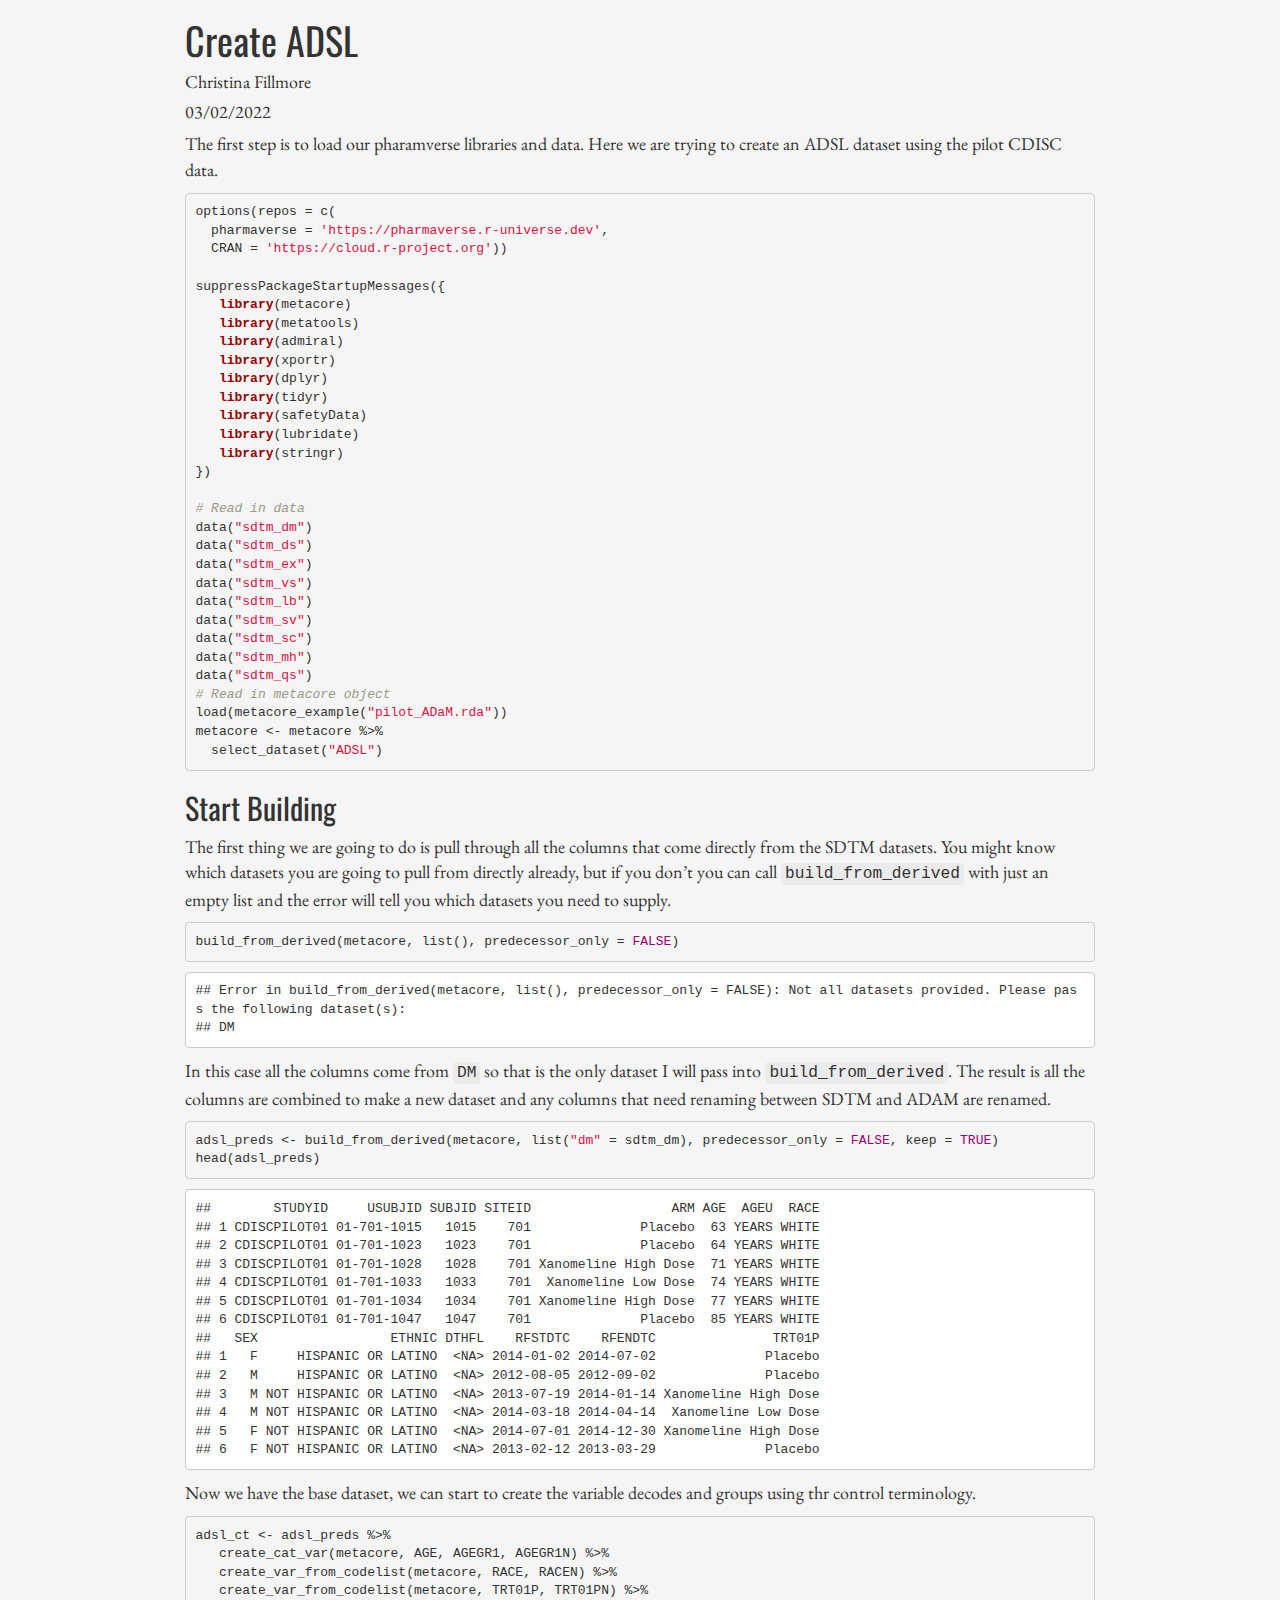
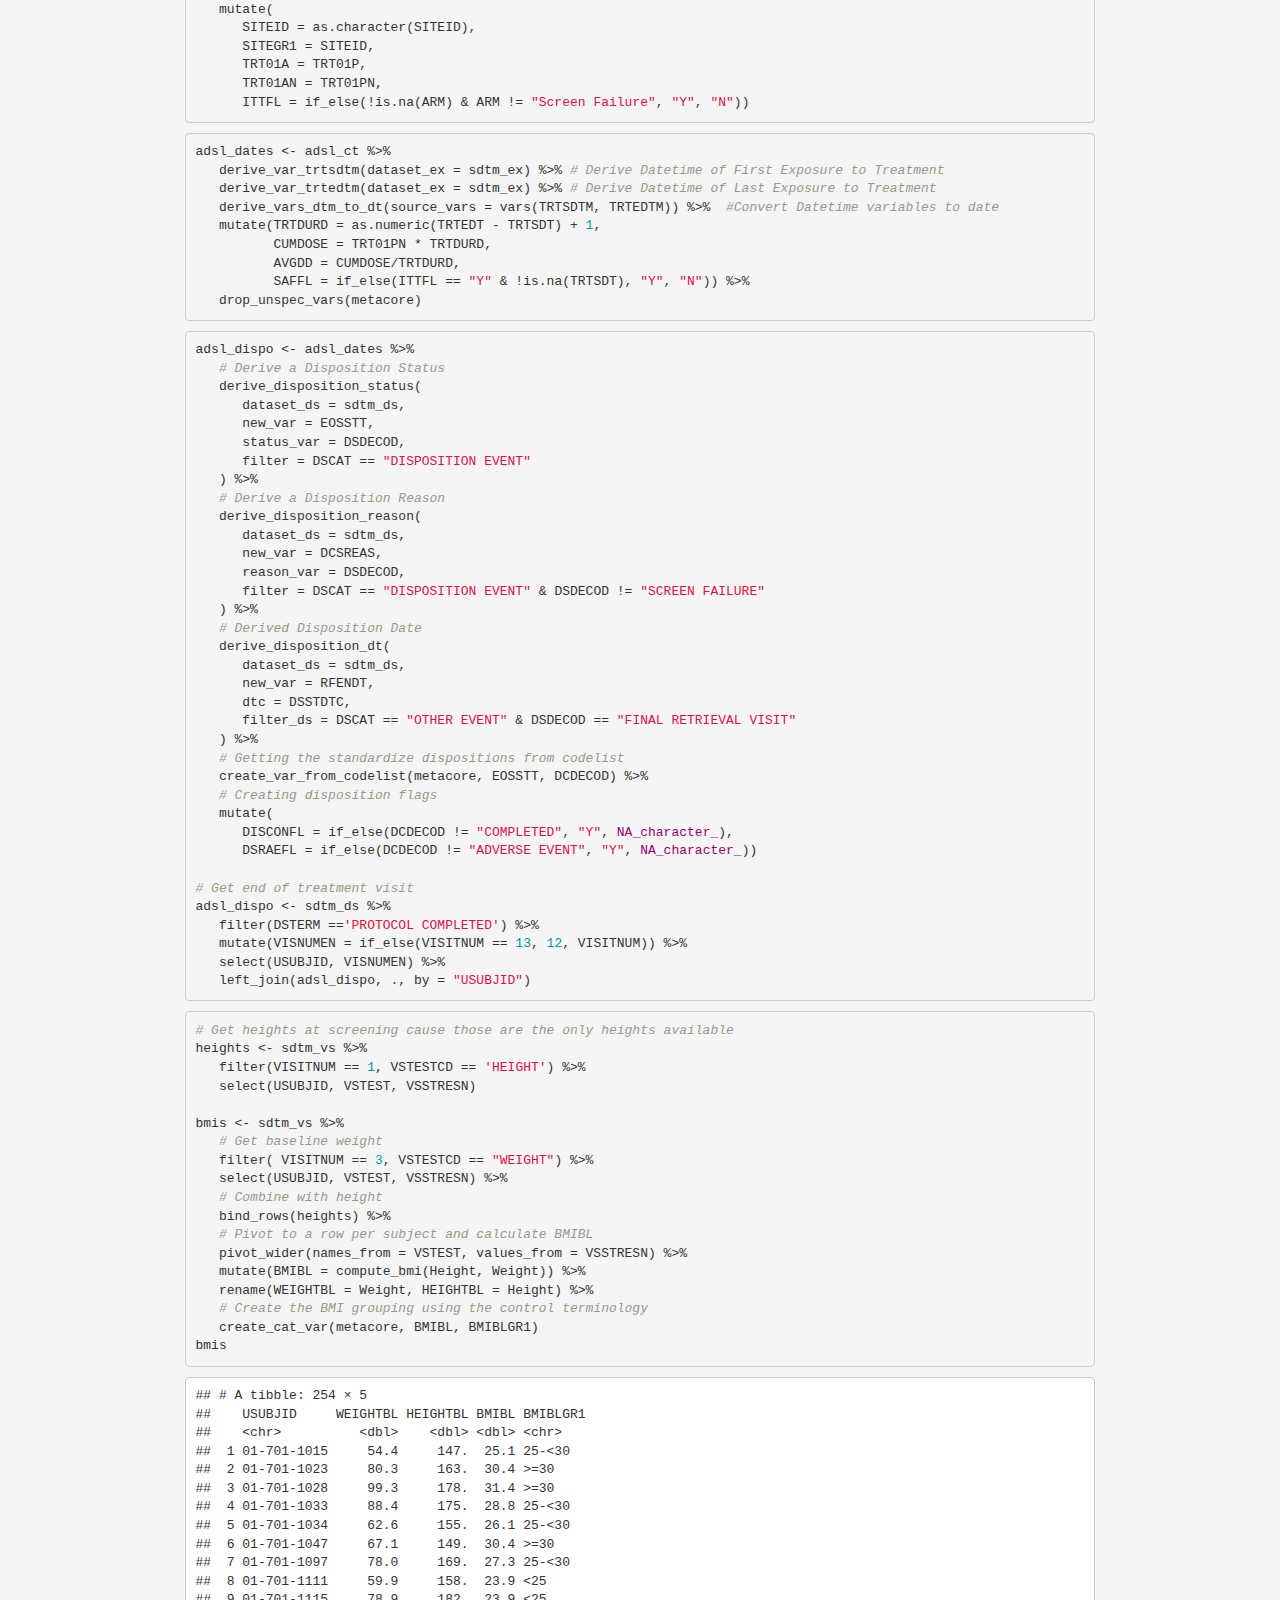
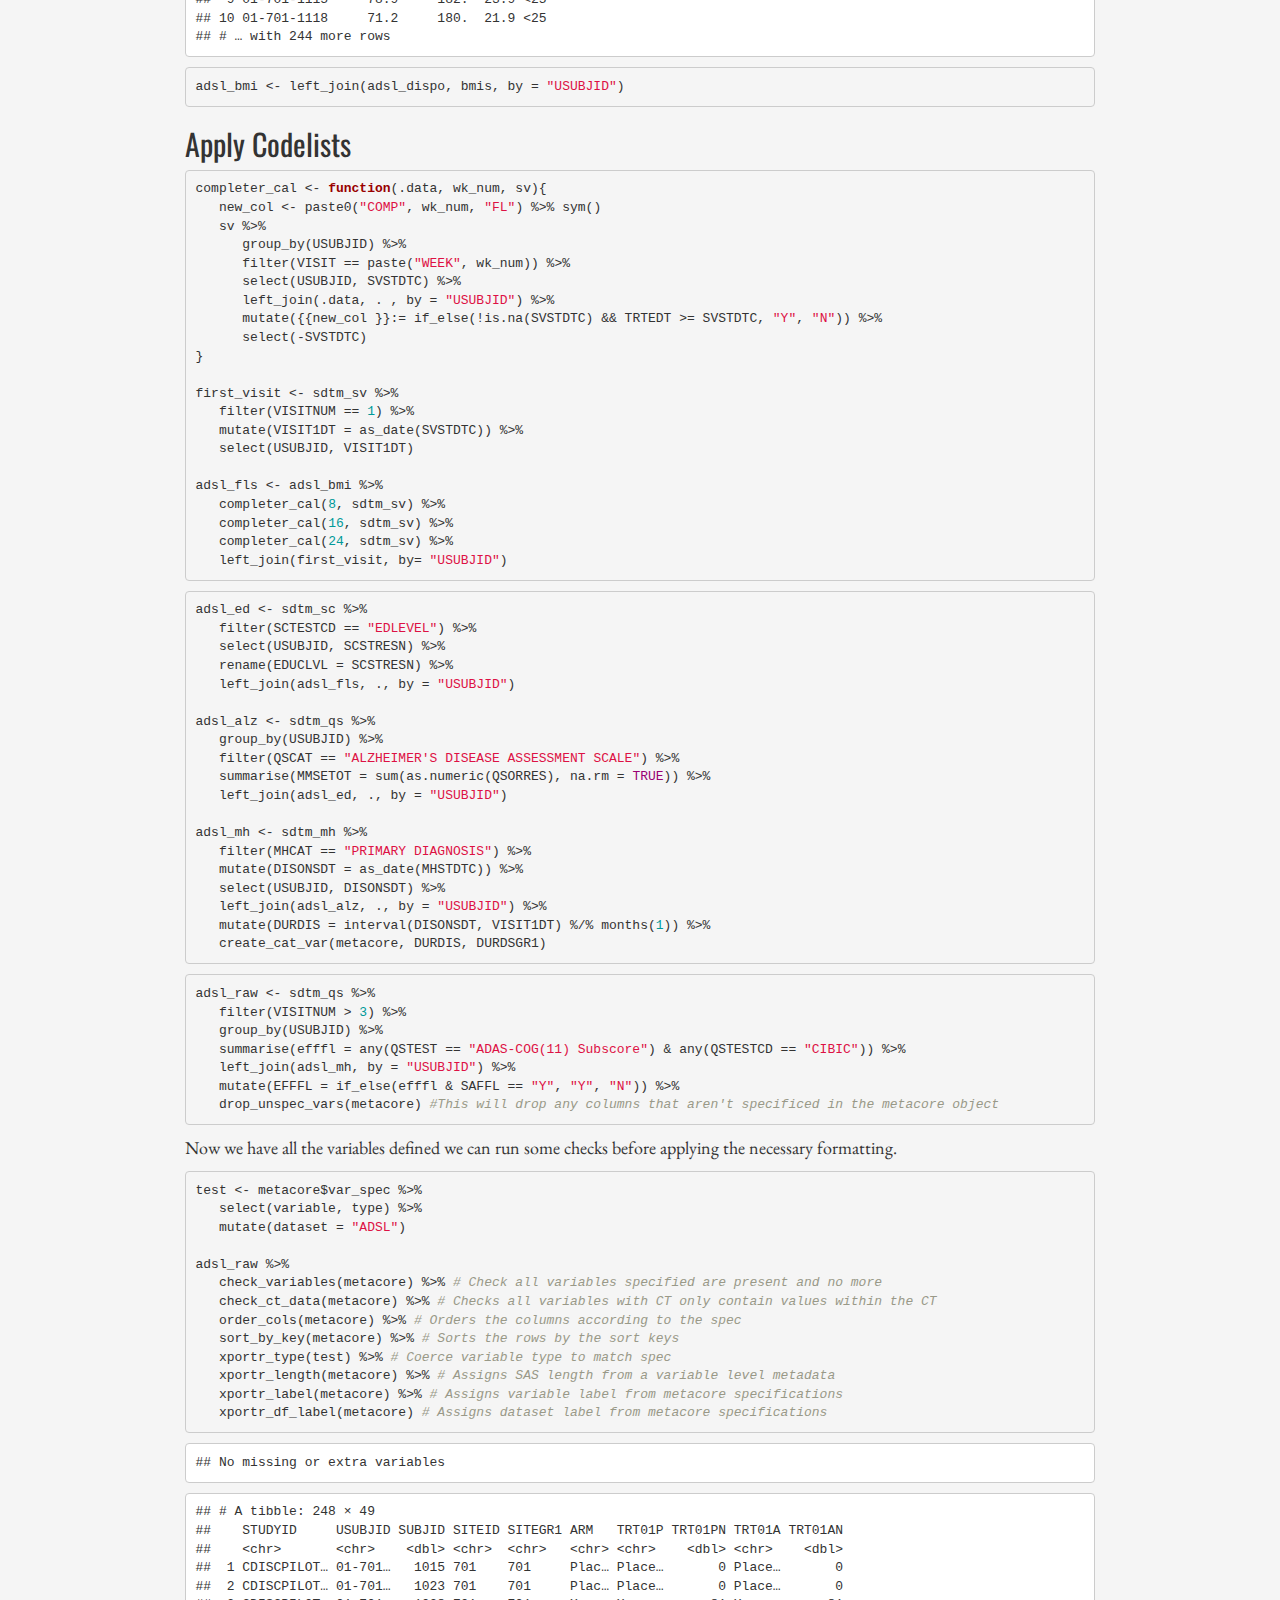
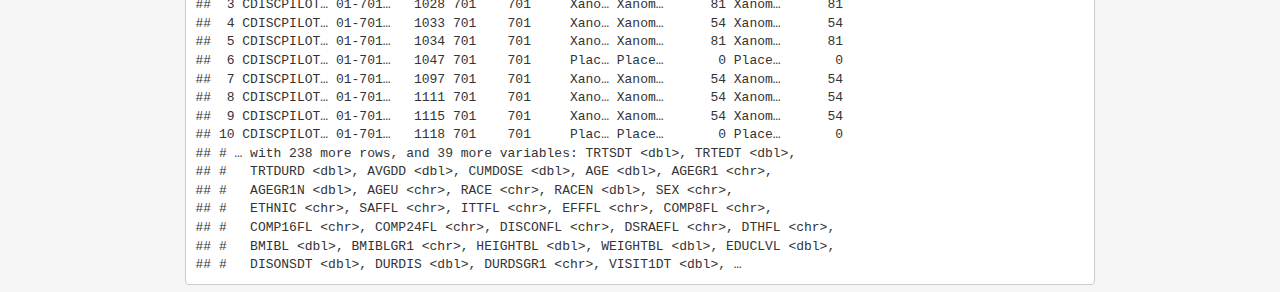
==== commit c97f1219: "Updates" ====
--- a/www/example.html
+++ b/www/example.html
@@ -60,6 +60,7 @@
 
 
 
+<link rel="stylesheet" href="data:text/css,%40font%2Dface%20%7B%0Afont%2Dfamily%3A%20%27Oswald%27%3B%0Afont%2Dstyle%3A%20normal%3B%0Afont%2Dweight%3A%20300%3B%0Asrc%3A%20url%28data%3Afont%2Fttf%3Bbase64%[base64]%2F58AMgAARDAAAAAgcHJlcGgGjIUAAEIMAAAABwACAEcAAAI9AyoAAwAHAAAzESERJSERIUcB9v5xASj%2B2AMq%2FNZaAnYAAgAbAAABwgMqAAcACgAAMxMzEyMnIwcTMwMbq1CsSyjBKTSsVgMq%2FNbZ2QEQAbX%2F%2FwAbAAABwgQeAiYAAQAAAAcA3gDvAOj%2F%2FwAbAAABwgQSAiYAAQAAAAcA3wCRAOj%2F%2FwAbAAABwgQSAiYAAQAAAAcA2wDvAOj%2F%2FwAbAAABwgQeAiYAAQAAAAcA3QDvAOj%2F%2FwAbAAABwgQbAiYAAQAAAAcA4ADvAOj%2F%2FwAbAAABwgP8AiYAAQAAAAcA4QDvAOgAAv%[base64]%2BSAMqHDZLLSdJMwgNP1MsMFVAJTlWWzFMKzslQS0xQB4AAQA2%2F%2FYBwwMyACcAAAUiJiY1ETQ2NjMyFhYVFSM1NCYmIyIGBhURFBYWMzI2NjU1MxUUBgYBA1JZIiNaUElTJEgRNDI3NxMXODIzMxFIIVMKRHNGAUJLckA4Z0cxLzVMKi1SNv6nPFAoLE81NTBHbT7%2F%2FwA2%2FzQBwwMyAiYACgAAAAcA4gD6AAAAAgBHAAAB0wMqAAsAFwAAMxEzMhYWFREUBgYjJzMyNjY1ETQmJiMjR7BVXygoXFFrZkA8EBU9PWMDKjtsR%2F6%2BS3E%2BOTVdOwEuPVMrAAIACwAAAdMDKgAPAB8AADMRIzUzETMyFhYVERQGBiMnMzI2NjURNCYmIyMRMxUjRzw8sFVfKChcUWtmQDwQFT09Y1FRAZEvAWo7bEf%2BvktxPjk1XTsBLj1TK%2F7RLwABAEYAAAFtAyoACwAAMxEhFSMRMxUjETMVRgEl2LCw2gMqO%2F7QOP6yOf%2F%2FAEYAAAFtBB4CJgAOAAAABwDeANwA6P%2F%2FAEYAAAFtBBICJgAOAAAABwDfAH4A6P%2F%2FAEYAAAFtBBICJgAOAAAABwDbANwA6P%2F%2FAEYAAAFtBB4CJgAOAAAABwDdANwA6AABAEcAAAFqAyoACQAAMxEhFSMRMxUjEUcBI9ezswMqOf7POP54AAEANv%2F1AcoDMgAqAAAXIiYmNRE0NjYzMhYWFRUjNTQmJiMiBgYVERQWFjMyNjY1NSM1MxEjJwYG%2Fk1XJCNZUUlVJkgVNDI4OBEVOTQzNhZ4vjEJD0ULQHVNATxOcj82aEscHDpMJjBUNv6zO1MtLVQ8Xzn%2BeFwuOQAAAQBGAAAB3gMqAAsAADMRMxEzETMRIxEjEUZN%2F0xM%2FwMq%2FpkBZ%2FzWAYr%2BdgABAEkAAACVAyoAAwAAMxEzEUlMAyr81v%2F%2FAEkAAADkBB4CJgAWAAAABwDeAG8A6P%2F%2F%2F%2FAAAADuBBICJgAWAAAABwDfABEA6P%2F%2F%2F%2FgAAADoBBICJgAWAAAABwDbAHAA6P%2F%2FAAAAAACVBB4CJgAWAAAABwDdAG8A6AABAAj%2F3QDQAyoADQAAFzUyPgI1ETMRFAYGIwgqMRkITBhGRSM5Cx44LAKH%2FXVDVikAAAEARgAAAdgDKgALAAAzETMREzMDEyMDBxFGTdhJpspLskgDKv5UAaz%2BpP4yAZWE%2Fu8AAQBHAAABeQMqAAUAADMRMxEzFUdM5gMq%2FQ85AAEAQAAAAkMDKgAMAAAzEzMTEzMTIwMDIwMDQBRMoKNMFD8QmzGZEAMq%2FUECv%2FzWAoX9ewKE%2FXwAAQBHAAABwgMqAAkAADMRMwERMxEjARFHNwECQjb%2B%2FQMq%2FYsCdfzWAnz9hP%2F%2FAEcAAAHCA%2FwCJgAfAAAABwDhAQQA6AACADb%2F9gHWAzIAEQAjAAAFIiYmNRE0NjYzMhYWFREUBgYnMjY2NRE0JiYjIgYGFREUFhYBB1FbJSdbT05bJiVaUDU4FRU4NTY5FRU5Cj9xSQFQSm08PG1K%2Fq9Jb0A9K00zAW8zTCkpTDP%2BkTNNKwD%2F%2FwA2%2F%2FYB1gQeAiYAIQAAAAcA3gEHAOj%2F%2FwA2%2F%2FYB1gQSAiYAIQAAAAcA3wCpAOj%2F%2FwA2%2F%2FYB1gQSAiYAIQAAAAcA2wEHAOj%2F%2FwA2%2F%2FYB1gQeAiYAIQAAAAcA3QEHAOgAAwA2%2F6kB1gN6AAMAFQAnAAAXJwEXAyImJjURNDY2MzIWFhURFAYGJzI2NjURNCYmIyIGBhURFBYWjR8BEB%2BWUVslJ1tPTlsmJVpQNTgVFTg1NjkVFTlXCQPICPyEP3FJAVBKbTw8bUr%2Br0lvQD0rTTMBbzNMKSlMM%2F6RM00rAP%2F%2FADb%2F9gHWA%2FwCJgAhAAAABwDhAQcA6AACADYAAAJnAyoAEwAfAAAhIiYmNRE0NjYzIRUjETMVIxEzFSUzESMiBgYVERQWFgETVGEoKV9QAVfEo6PG%2Fq1AQT4%2BFBY%2FOmpIAUlMbjs8%2FtQ5%2FrI7PAK0L1g9%2FsQ6UCoAAAIARwAAAckDKgAMABcAADMRMzIWFhUUBgYjIxERMzI2NjU0JiYjI0fCSVQjJVVFd2ExPRwYOzZiAyo2YEE5YTr%[base64]%2BrzpfQw8QJyIJkitNMwFvM0wpKUwz%2FpEzTSsAAAIARwAAAdMDKgAPABkAADMRMzIWFhUUBgYHEyMDIxERMzI2NjU0JiMjR7dMVyYUMCx8Snd%2FZzM4GDRNaQMqMV1ALVA4Cf5iAY7%2BcgHGIkIyS0oAAAEAKf%[base64]%2FREAAAEAPv%2F2AdsDKgAVAAAFIiYmNREzERQWFjMyNjY1ETMRFAYGAQ1SWyJKFTo2NDoXSSRaCjtpQwJN%2FbEvTSwtTC8CT%2F2zQ2k7%2F%2F8APv%2F2AdsEHgImAC8AAAAHAN4BDQDo%2F%2F8APv%2F2AdsEEgImAC8AAAAHAN8ArwDo%2F%2F8APv%2F2AdsEEgImAC8AAAAHANsBDgDo%2F%2F8APv%2F2AdsEHgImAC8AAAAHAN0BDQDoAAEAGAAAAdIDKgAGAAAzAzMTEzMD1r5JmZBItwMq%2FWECn%2FzWAAEAIwAAAqgDKgAMAAAzAzMTEzMTEzMDIwMDrIlBa3o%2FfWNAgzuBfwMq%2FW4Chv15ApP81gKc%2FWQAAQAOAAABwgMqAAsAADMTAzMTEzMDEyMDAw6vrUeRi0mzuUmaiAGmAYT%2BvQFD%2FnP%2BYwFW%2FqoAAQARAAABxAMqAAgAADMRAzMTEzMDEci3SpKMS7IBDQId%2Fj4Bwv3j%2FvP%2F%2FwARAAABxAQeAiYANwAAAAcA3gDrAOgAAQAiAAABgwMqAAkAADM1ASM1IRUBIRUiAQ%2F5AUv%2B6gEWOQK4OSj9NzkAAgAo%2F%2FcBXwJLACUAMgAAFyImJjU0PgI3NTQmJiMiBgYVFSc2NjMyFhURFBYWFyMmJicGBicyNjY3NQ4DFRQWnCM0HRk3WUANHxwXJBZIAUlTTj8CAgFBAggBDD0XFiQcCCs9JhIoCSM7Iyw%2BMS8dKTU9GhIrJhQBWFVdYv7nDy8qCxMvDiM2PhYfELQWJCIrHS4n%2F%2F8AKP%2F3AV8DNgImADoAAAAHAN4AzAAA%2F%2F8AKP%2F3AV8DKgImADoAAAAGAN9uAP%2F%2FACj%2F9wFfAyoCJgA6AAAABwDbAM0AAP%2F%2FACj%2F9wFfAzYCJgA6AAAABwDdAMwAAP%2F%2FACj%2F9wFfAzMCJgA6AAAABwDgAMwAAP%2F%2FACj%2F9wFfAxQCJgA6AAAABwDhAMwAAAADACj%2F9wJDAksAOgBIAFQAABciJjU0NjY3NzU0JiMiBgYVJzQ2MzIWFyM%[base64]%2F9wF0AyoAFAAkAAAXIiYnFSMRMxE2NjMyHgIVFRQGBicyNjY1NTQmJiMiBgcRFhbpIzMRSUkRNicqNBwKGTxDIiELCyEjGy8PEC4JJBMuAyr%2B6BYjJ0JSK3pKbT06KlM7fDhNKB4P%2FnYRGQAAAQAt%2F%2FcBWwJLACYAABciJiY1NTQ2NjMyFhYVFSM1NCYmIyIGBhUVFBYzMjY2NTUzFRQGBshEQhUaQz49QBZEDyMdIiQMIjEiIgpEFUAJPGdBh1BnMi5UNxwcMzgXIEk9oldHHz4uIBw6WTP%2F%2FwAt%2FzQBWwJLAiYAQwAAAAcA4gDDAAAAAgAt%2F%2FcBZAMqABIAIQAAFyImNTU0NjYzMhYXETMRIzUGBicyNjcRJiYjIgYVFRQWFrhKQRY7NyIzEUlJETESGCsRDywbMB8NIwlwgmtMbj0fEwER%2FNYpEx86FhABkg4bVVGJOlAoAAACADb%2F9gGTAzkAJAA4AAAXIiYmNTU%[base64]%2F9wFgAksAHQAoAAAXIiYmNTU0NjYzMhYWFRUjFRQWFjMyNjY1NTMVFAYDMzU0JiYjIgYGFck2RSEiRjU9QBnqESUdFiQVR0GoogohJB4lEAkrZFOSVmEpNGlSNGU4QRwRMS0oIE9fAVswLkEjGkM%2B%2F%2F8ALf%2F3AWADNgImAEcAAAAHAN4AxgAA%2F%2F8ALf%2F3AWADKgImAEcAAAAGAN9oAP%2F%2FAC3%2F9wFgAyoCJgBHAAAABwDbAMcAAP%2F%2FAC3%2F9wFgAzYCJgBHAAAABwDdAMYAAAABABIAAAEDAxEAGAAAMxEjNTM1NDY2MzIWFxUmJiMiBhUVMxUjEVxKSg4tLxAdDgkXCSERXV0CDTU8K0ImAwQ2AgMpK0M1%[base64]%2BFi8kHTAlDAkgFh4wGxxYPDhbNyoeDikKBTMDERQKEj4VOVw1BgMPIxAODwMOCkA8LTwdOyMnFB4VBwoKHSQXIR8BbRssNhoaNC0bHC00GRg2LRwAAQA5AAABaAMqABQAADMRMxE2NjMyFhYVESMRNCYjIgYHETlJHUYqHScVShscGTUXAyr%2B2x8nHTcn%2FjABwC0lHxj%2BJQACAEAAAACJAvUAAwAHAAAzETMRAzUzFUBJSUkCQv2%2BApJjYwABAEAAAACJAkIAAwAAMxEzEUBJAkL9vv%2F%2FAEAAAADaAzYCJgBQAAAABgDeZQD%2F%2F%2F%2FlAAAA4wMqAiYAUAAAAAYA3wcA%2F%2F%2F%2F7QAAAN0DKgImAFAAAAAGANtlAP%2F%2FAD4AAACMAxACJgBQAAAABgDcZQD%2F%2F%2F%2F2AAAAiQM2AiYAUAAAAAYA3WUAAAL%2F7%2F9oAJYC9QAQABQAABciJic1FhYzMjY2NREzERQGAzUzFRYHGgYDEwMfHQlJRAVJmAICOAEBFyUUAlD9qkU%2FAypjYwABADkAAAGQAyoACwAAMxEzERMzBxMjAwcVOUnBTZKMSnpEAyr9%2FgEa3%2F6dATpf2wABAEIAAACLAyoAAwAAMxEzEUJJAyr81gABADgAAAJQAkwAJgAAMxEzFTY2MzIWFzY2MzIWFhURIxE0JiMiBgcWFhURIxE0JiMiBgcROEQdRiUeMwseSCgZLRxEIRkcOBkBAUUhGRs4GQJCOyIjICslJhg6Mv44AcYzISAcBQsG%2FjgBxjMhIBv%2BIQABADgAAAFlAksAFAAAMxEzFTY2MzIWFhURIxE0JiMiBgcROEkcRikdKBRJGxwZNBcCQjweJx03J%2F4wAcAtJR4Y%2FiQA%2F%2F8AOAAAAWUDFAImAFoAAAAHAOEAzQAAAAIALf%2F3AWICSwARACMAABciJiY1NTQ2NjMyFhYVFRQGBicyNjY1NTQmJiMiBgYVFRQWFsc7QxwcQzs9QhwcQj0mIwgIIyYmIggIIgkzYUagRmEzM2FGoEZhMzcoSS6oL0cpKUcvqC5JKP%2F%2FAC3%2F9wFiAzYCJgBcAAAABwDeAMgAAP%2F%2FAC3%2F9wFiAyoCJgBcAAAABgDfagD%2F%2FwAt%2F%2FcBYgMqAiYAXAAAAAcA2wDJAAD%2F%2FwAt%2F%2FcBYgM2AiYAXAAAAAcA3QDIAAAAAwAt%2F7QBYgKHAAMAFQAnAAAXJwEXAyImJjU1NDY2MzIWFhUVFAYGJzI2NjU1NCYmIyIGBhUVFBYWVRkBBBuUO0McHEM7PUIcHEI9JiMICCMmJiIICCJMCALLCv16M2FGoEZhMzNhRqBGYTM3KEkuqC9HKSlHL6guSSgA%2F%2F8ALf%2F3AWIDFAImAFwAAAAHAOEAyAAAAAMANf%2F3AlYCSwAqADwARwAAFyImJjU1NDY2MzIWFhc%[base64]%2F52ERkAAgA5%2F0IBdAMqABQAJAAAFxEzETY2MzIeAhUVFAYGIyImJxU3MjY2NTU0JiYjIgYHERYWOUkRNycqMxwKGT01IzMRWyEhCwshIh0uDxAvvgPo%2FugWIydCUit6Sm09JBPs7ypTO3w4TSgeD%2F52ERkAAAIAL%[base64]%2BRAAAAQAf%2F%2FcBUAJLACsAABciJic3FhYzMjY1NCYnJyYmNTQ2NjMyFhcHLgIjIgYVFBYXFx4CFRQGBrxFUgY9BjItJikiJE8nKCM%2BKUJEAzQCFCMZISkUG1IYLBwlQglZSxNDPSsnHDkfRCFCLio5H1VDESczGCUhGigZSRUwOygtPSEAAAEAPv%2F2Ab4DOQArAAAXNTI%2BAjU0JiYjNzI2NjU0JiMiBgYVESMRNDY2MzIWFRQGBx4CFRQOAr46SScOHD82ASkvEy05IS0WSSdNOFNbMDExOxsYOWQKPR80QiMvTzA%2BLEYoQ0obQj39nAJjTV4rZGRHWRMMPlYxMVlGJwABABL%2F%2BQECAvUAGAAAFyImJjURIzUzNTMVMxUjERQWMzI2NxUGBsEqLRFHR0lgYBMgCRcKDyAHITklAZows7Mw%2Fm0qIwMCOAMDAAEAM%2F%2F3AWMCQgAUAAAXIiYmNREzERQWMzI2NxEzESM1BgaNHSgVShscGjUXSUkcSAkeNicB0P5ALSQgGQHY%2Fb5AICn%2F%2FwAz%2F%2FcBYwM2AiYAawAAAAcA3gDOAAD%2F%2FwAz%2F%2FcBYwMqAiYAawAAAAYA33EA%2F%2F8AM%2F%2F3AWMDKgImAGsAAAAHANsAzwAA%2F%2F8AM%2F%2F3AWMDNgImAGsAAAAHAN0AzgAAAAEAEgAAAV4CQgAGAAAzAzMTEzMDj31KXl1HeQJC%2FhIB7v2%2BAAEAHwAAAiACQgAMAAAzAzMTEzMTEzMDIwMDfV4%2FSFs%2FXEU%2FXkRdWgJC%2Fh0B4%2F4fAeH9vgHW%2FioAAQAQAAABbQJCAAsAADMTAzMXNzMDEyMnBxCJgkhjX0qHiUZsZQEuARTU1P7k%2Ftrj4wABABT%2FcAFsAkIAEgAAFzUyNjY1NCYnAzMTEzMDDgIjKDIzEQwHd0lkYUqMCClDMZA5DxsSEDQcAf3%2BFAHs%2FZUlLRUA%2F%2F8AFP9wAWwDNgImAHMAAAAHAN4AvwAA%2F%2F8AFP9wAWwDKgImAHMAAAAHANsAwAAAAAEAIAAAATICQgAJAAAzNRMjNTMVAzMVIMWw%2FcTBMwHXOCz%2BIjj%2F%[base64]%2FfMCDf3zApJjYwAAAQASAAAChQMeADEAAAEyFhcRIxEmJiMiBgYVFTMVIxEjESMRIxEjNTM1NDY2MzIWFxUmJiMiBhUVMzU0PgIB7R5MLkkVIg8wKgleXkmkSkpKDi0vEB0OCRcJIBKkCB5DAx4KCfz1AuICAhswHjs1%2FfMCDf3zAg01PCtCJgMENgIDKStDPBs4MB0AAgASAAABggMQABoAHgAAMxEjNTM1NDY2MzIWFxUmJiMiBhUVMxEjESMREzUzFVxKShExLgwdDAoUCiES20mSmEQCDTU8LkEjAwI3AgIkL0P9vgIN%2FfMCkmNjAAABABIAAAGYAx4AHgAAMxEjNTM1ND4CMzIWFxEjESYmIyIGBhUUFBUzFSMRXEpKCB9DOh5LL0oUIg8wKgldXQINNTwbODAdCgn89QLiAgIbMB4EJRI1%2FfMAAgBJAVQBVQM1AB0AKAAAEyImNTQ%2BAjc1NCYjIgYGFSM2NjMyFhYVESMnBgYnMjY3NQ4CFRQWry05GDFNNhkiFB8SPQJCPjE2FDkCDjoQHSoMMT4cIwFUOS4hLyUjFSs7NBInIERIJ047%2FtU9HSY2IhiDFiMoHyIbAAACAEEBUwFaAzUADwAhAAATIiYmNTU0NjMyFhUVFAYGJzI2NjU1NCYmIyIGBhUVFBYWzjc%2BGDxRTj4ZPTgjIQwMISMhIg0MIwFTKEkwoElYWUigLkkqMh81IJYhNB8fNCGWIDUfAAACAEL%2F9gHEAzIAEQAjAAAFIiYmNRE0NjYzMhYWFREUBgYnMjY2NRE0JiYjIgYGFREUFhYBAkhUJCVVRkhVJSVUSS8zFRUyMC4zFRU0Cj5sRQFgRms8PGtG%2FqBGbD06ME8wAWsxTy4uTzH%2BlTBPMAAAAQArAAAA8gMqAA4AADMRDgMHNT4DNzMRqAYkKyMFDiYmJQ07AsgJEg4LATsEEBceE%2FzWAAEAMQAAAbEDMgAeAAAzNRM%2BAjU0JiMiBgYVFSM1NDY2MzIWFRQGBgcDIRUx2hgqGzU3MTYVSShVRVxcHCwYygEZNgFOJUVMMEFKLE0wEhRLZTRtYTFSSyb%2Bzj4AAQA6%2F%[base64]%2BBULtAS8BmgAAAQA9%2F%2FcBrQMqACUAABciJiY1MxQWFjMyNjY1NCYmIyIGByMRIQcjAzY2MzIWFhUUDgLxQU8kSRQwKi4wEhUxKR82FD0BOwH5BBI9LTxJIBQtRwkyYkYxSCYvXENKWCciIQGkRf7nFx87cE5BZkckAAIAQv%2F2AbwDMgAjADQAABciJiY1ETQ2NjMyFhYVFBYVIzQmIyIGBhUVNjYzMhYWFRQGBicyNjY1NCYmIyIGBgcVFBYW%2FUNSJiRSRD1QKQFJMToiNB4SRStDTCAmU0YoMxoPMTUYLCQKGDMKPXNOAUNLcT8qUz4CDQJOQiFMQZkRHjJqVUpwPT0jTD1CWCwPFQqMQVEmAAEAHgAAAV4DKgAGAAAzEyM1IRUDdZ71AUChAu87JPz6AAADADv%[base64]%2F%2FYBtAMyACMAMwAAFyImJic0NDUzFBYzMjY2NTUGBiMiJiY1NDY2MzIWFhURFAYGAzI2NzU0JiYjIgYGFRQWFvw9UikBSDJAIjEaD0EyQ0wgJ1VFQlImI1BIKzgOFzInJzUaDzIKKlU%2FAQwBTUIgTUGZEh4za1RLbj09cU%2F%2BvUpyQAGNHxCLQlElJUw6QlksAAEAKwGxAMADeAAGAAATEQc1NzMRh1x1IAGxAYMwMkL%[base64]%2B4TB4qK4AAAH%2FYAAAARcDKgADAAAjATMBoAF5Pv6IAyr81v%2F%2FAAMAAALdAyoAJgCI2LIAJwCMAQ0AAAAHAIkBlf5P%2F%2F8ALwAAAsEDKgAmAIgFsgAnAIwBOgAAAAcAiwGC%2Fk%2F%2F%2FwAvAAADAQMyACYAiv%2BwACcAjAF5AAAABwCLAcH%2BTwABADwAAACJAG4AAwAAMzUzFTxNbm4AAQAx%2F4wAhwBtAAoAABcnNjY1IzUzFRQGQRAbFStRIHQgDycebWUxOAAAAgBFAFQAkwISAAMABwAAEzUzFQM1MxVFTk5OAadra%2F6tamoAAgBA%2F%2BQAlgInAAoADgAAFyc2NjUjNTMVFAYDNTMVTw8cFCtRHjNNHCAMIR5nXzE2AclubgAAAwA2AAAB5wBuAAMABwALAAAhNTMVITUzFTM1MxUBmU7%2BT05kTm5ubm5ubgACAD0AAACMAyoAAwAHAAA3AzMDBzUzFVcZThs0Tq4CfP2ErlhYAAIAPf8%2BAIwCaAADAAcAABcTMxMDNTMVPRsaGU1OwgJ8%2FYQC01dXAAACADkAAAGrAzIAHQAhAAA3NT4CNTQmIyIGFRQWFwcmJjU0NjMyFhUUBgYHFQc1MxWuPVEoQDgwPAUFQwcHY1BYZy1VO0NIyXwsWWE4R0g0Lg4ZEA8SIRJLWG5jQmlZLGjJV1cAAgAk%[base64]%2FAAACACkAAAGtAyoAGwAfAAAzEyM1MzcjNTMTMwMzEzMDMxUjBzMVIwMjEyMDEzM3IzUsOEEWS1MqRyljKUcpMzsXRU0tRy1jLTVjFmMBIzeNNwEM%2FvQBDP70N403%2Ft0BI%2F7dAVqNAAABABgAAAE%2FAyoAAwAAMxMzAxjnQOYDKvzWAAEAGAAAAT8DKgADAAAzAzMT%2F%2BdB5gMq%2FNYAAQAfAU0AWgGlAAMAABM1MxUfOwFNWFgAAQBP%2F1sA9wMwABcAABcuBDU0PgM3FQ4DFRQeAhf3MUAjEQMDESNAMSQpEQMDESglpQM2W3mPTk6Relw1ATQDSXqbVlaceUkDAAABAB7%2FWwDIAzAAFwAAFzU%2BAzU0LgInNR4EFRQOAx4mKBEDAxEoJjJAJBEDAxEkQKUzBEl6m1ZWnHhJBDMBNFx6kE9Oj3pbNgABACb%2FWwDuAzEAKAAAFyIuAjU1NCYmIzUyNjY1NTQ%2BAjMVIg4CFRUUBgcWFhUVFB4CM%2B4zORsHCRgZGRgJBxs5MxkcDAIcHx8cAgwcGaUOKVBDgTc5FjgXOjZ9Q1ApDTcIHDszjUs%2FCQg%2FTJAzPBwHAAABAB%2F%2FWwDnAzEAKAAAFzUyPgI1NTQ2NyYmNTU0LgIjNTIeAhUVFBYWMxUiBgYVFRQOAh8ZHAwCHB8fHAIMHBkzORwGCRkYGBkJBhw5pTgHHDwzkEw%2FCAk%2FS40zOxwINw0pUEN9NjoXOBY5N4FDUCkOAAABAEb%2FYAD0AyoABwAAFxEzFSMRMxVGrmRkoAPKKfyJKgAAAQAo%2F2EA1wMqAAcAABc1MxEjNTMRKGVlr58pA3Yq%2FDcAAAEAKwEpAP8BYwADAAATNTMVK9QBKTo6AAEAOQFyARkBqwADAAATNTMVOeABcjk5AAEAKQDSAbQBDgADAAA3NSEVKQGL0jw8AAEAKQD2AxoBMQADAAA3NSEVKQLx9js7AAEAAP%2BWAUz%2FzwADAAAVNSEVAUxqOTkA%2F%2F8AM%2F%2BJAI0AbgIHALAAAP1E%2F%2F8AM%2F%2BJARUAbgAnALAAh%2F1EAAcAsAAA%2FUT%2F%2FwAgAmIBAgNGACYArwAAAAcArwCHAAD%2F%2FwAzAkUBFQMqACYAsAAAAAcAsACHAAAAAQAgAmIAegNGAAwAABM0NDU0NjcXBgYVMxUgHyoRHBIpAmIVKhU%2BRwsZDC8tYwAAAQAzAkUAjQMqAAwAABMnNjY1IzUzFBQVFAZFEhwSKFQeAkUbCy4uYxUqFT5HAAIAJQBWAW8CJgAGAA0AACUnNTcVBxcHJzU3FQcXAW%[base64]%[base64]%2B6D08cSikpShxPD08aHh4aTw9PHEopKUocTw9PGh8BAR8aFjFSMTJRMTFSMTFSMQAAAQAp%[base64]%2F%2Fb%2F9gHDAzIANwAABSImJjU1IzUzNSM1MzU0NjYzMhYWFRUjNTQmJiMiBgYVFTMVIxUzFSMVFBYWMzI2NjU1MxUUBgYBA1JZIkBAQEAjWlBJUyRIETQyNzcTf39%2Ffxc4MjMzEUghUwpEc0ZAKoIqLEtyQDhnRyUjNUwqLVI2NyqCKkw8UCgsTzUoI0dtPgABAAsAAAFkAzIAIwAAMzU3ESM1MzU0PgIzMhYWFRQUFSM0JiYjIgYGBxUzFSMRMxULPT09CSA%2BNDM4FjgKHyEmIgkBhYXSJREBRDdyO2NJKCpLMAYRAik7IC5NMpo3%2Fr03AAEABQAAAbgDKgAWAAAzNSM1MzUjNTMDMxMTMwMzFSMVMxUjFbxkZGRarUqSjEupWWNjY24xWjACAf4%2BAcL9%2FzBaMW4AAQAYAAABPwMqAAMAADMTMwMY50DmAyr81gABABcA5gFnAlgACwAANzUjNTM1MxUzFSMVo4yMN42N5p44nJw4ngAAAQAmAWsBQwGaAAMAABM1IRUmAR0Bay8vAAABACkA%2FwE5AhAACwAANyc3JzcXNxcHFwcnTyZiYiZiYSdjYydh%2FydiYiZiYiZiYidjAAMAGgDEATcCbwADAAcACwAAEzUhFQc1MxUDNTMVGgEdrj4%2BPgGDODi%2FW1sBUVpaAAIAMwEdAV0B%2FwADAAcAABM1IRUFNSEVMwEq%2FtYBKgHFOjqoOjoAAQA5AD4BTwIkAAYAADc1Nyc1BRU53d0BFj5LqqVMzUgAAAEAHQA%2BATICJAAGAAAlJTUlFQcXATL%2B6wEV3Nw%2BzEjSTKqlAAIANAAAASYBpAALAA8AADc1IzUzNTMVMxUjFQc1MxWOWlo%2BWlqY8rRaPVlZPVq0PT0AAQAnAXYBcAHnABcAAAEiJiYjIgYHJz4CMzIWFjMyNjcXDgIBEBYyMBIMJBUaDiMkDhYxMREOHxYaDiEiAXYdGxQUIhEdERscFBIiDxwTAAABACkBEgFOAbsABQAAATUjNSEVASP6ASUBEnA5qQABAB0B%2FwFuAyoABgAAExMzEyMnBx2CTINDZWcB%2FwEr%2FtX4%2BAABADP%2FUwFjAkIAFQAAFwMzERQWMzI2NxEzESM1BgYHBiYnFTQBShscGjUXSUkXOiELFgqtAu%2F%2BQC0kIBkB2P2%2BQBwlAwEDBrEAAAUAKP%2F6ArQDOQADABEAIQAvAD8AADMBMwMDIiY1NTQ2MzIWFRUUBicyNjY1NTQmIyIGFRUUFhYBIiY1NTQ2MzIWFRUUBicyNjY1NTQmIyIGFRUUFhbOAQFA%2F21DODhDQzc3QxYYChchIhYKGAGsQzc3Q0Q3N0QXGAkWIiIWChgDMfzPAZNXRXFHUlFGdEZVORksG3cpNDUpdhwrGf4uVkZwR1JQR3RGVDgaKxx2KTU1KXYcKxoAAgA7%2F5ADJQMqAEsAWgAABSIuAjU0PgIzNh4CBw4DIyImJjcGBgcGJiY1ND4CMzIWFhc3MwMGFBYzMj4CNzYuAiMOAxUUHgMzMjY2NxcGBgM2Njc3JiYjIgYGFRQWFgHFUY5tPj5vk1VZglQmBAInPkcjFykYAQw2LCw%2FISVAVC4NGBgJCTYyAxAUFy8qHAIEI0ltR0h6WjIlQFVhMSJAPBoQNWpdHzYQJAsYDCpPMhUmcCxipHd%2Fu3o8AThrlV1NbUQgFSkeJDoBAipRNkByVjIHCwcT%2FqUZKBcaOFs%2FXIZWKAE6cKJoWYBUMRQHCwc1DRABHAI5NP0HBkF0Tis2FwAAAwA5%2F%2FYCKAMyAC4AOQBGAAAXIiYmNTQ2Ny4CNTQ2NjMyFhYVFAYGBxc%2BAjczFAYGBxYWMxUiJicuAicGBicyNjcnBgYVFBYWEz4CNTQmIyIGFRQW9D5TKj9DHCsYKk01MkopLkwvnBIbEQFHFykaFi0ZBQoEGCojEBxXOSg%2BHJ4uJxUxISA4IzQrMy8lCjJUMkBxQDBMRiY2TSgiQS0uWFgq9hlFSB0kWFYgHBhIAQECFSESIC89Ix%2F2NFsuHTklAZEgSU8nKCpBLC5bAAABAB3%2FoQGeAyoADgAAFxEGJjU0NjYzMxEjESMRyE5dJlA70DZqXwJxAUhELD8i%2FHcDX%2FyhAAACACb%[base64]%2F%2FUDQQNCABMAPABQAAAFIi4CNTQ%2BAjMyHgIVFA4CJyIuAjU1NDY2MzIWFhUVIzU0JiYjIgYGFRUUFhYzMjY2NTUzFRQGBgcyPgI1NC4CIyIOAhUUHgIBr2uYYS4uYZhra5hhLi1hmXM4RCMMHUtDREYYRxMnICYoDxEoJSYmDUcWRT1eiFgrK1iIXl%2BIWSoqWYgLSnqXTEyWekpKepZMTJd6SoUjQFg1cVdtMi5VPBsbNzoVIU1Cjj9IHxw%2BMx0ZPlwxYkJvikpJim5BQW6KSUqKb0IABAAn%2F%[base64]%2FuMBEv7uATk5ODM4AAACACQBdAKNAyoADAAUAAABETMTEzMRIxEDIwMRIxEjNTMVIxEBPTptcjcwaxls8FnmUgF0Abb%2BrQFT%2FkoBQP7AATz%2BxAGFMTH%2BewAAAgA8AgwBYgMyAA8AGwAAEyImJjU0NjYzMhYWFRQGBicyNjU0JiMiBhUUFs8oQygoQygoQygoQyglNDUlJTQ0AgwgQjIyQCAgQDIyQiAyMTAyMTEyMDEAAAEAEgJDAGoDKgADAAATNzMHEhJGMQJD5%2BcAAgASAlcA5AMqAAMABwAAEzczBzM3MwcSEkYxUhJHMQJX09PT0wABAEr%2FcACPAyoAAwAAFxMzEUoBRJADuvxGAAIAR%2F9WAIQDKgADAAcAABMRMxEDETMRRz09PQGKAaD%2BYP3MAZ%2F%2BYf%2F%2FABMCPQBaAyoABgC2AAAAAv%2BIAtEAeAMqAAMABwAAEzUzFSM1MxUtS%2FBLAtFZWVlZAAH%2F2QKiACcDEAADAAADNTMVJ04Com5uAAH%2FkQJyABIDNgADAAADJzMXE1xKNwJyxMQAAf%2FtAnIAdQM2AAMAAAM3MwcTP0liAnLExAAB%2F98CeADcAyoABgAAAzczFyMnByFWUlU2SUgCeLKyjY0AAv%2BgAnUAYAMzAAsAFwAAESImNTQ2MzIWFRQGJzI2NTQmIyIGFRQWJjo6Jic5OScWISEWFyAgAnUwLzAvLzAvMCgbHB4aGh4cGwAB%2F34CtACCAxQAFwAAEyImJiMiBhUjNDY2MzIWFjMyNjUzFAYGPRgmIRIQES0LHhwYJiISERAsCR4CtBgYFBQRKR4XGBMYEisfAAH%2F1f80AG8AAAAXAAAVIiYnNRYWMzI2NTQmJic1MxUWFhUUBgYKFgsIEQgfIhEhGCYuLhsyzAMCJgICExYQFA0DSDICKCEaJBEAAQAvAmcAuAMqAAMAABM3MwcvP0piAmfDw%2F%2F%2FAFD%2FNADqAAAABgDiewAAAQAlAnEBIwMqAAYAABM3MxcjJwclVlJWN0hJAnG5uZSUAAIARQLRATQDKgADAAcAABM1MxUjNTMV6EzvSgLRWVlZWQABADUCZwC2AyoAAwAAEyczF5FcSjcCZ8PDAAEASgL7APwDKgADAAATNTMVSrIC%[base64]%2BgYGBhIGHgYqBp8G1wcNBxkHTQehB9sH5wfyB%2F4ICggvCLEI0wjlCPEI%2FAkHCRIJHQkoCUsJYwlvCagJygnWCgsKFwoiCi4KOgp4CoQK5wseC1YLiguoC%2BkMJwxMDG4MegyFDJEMnQyvDMsM5A0GDRINHg0xDT0NhQ3KDfgOJA5hDpQOzA7mDxQPYw99D7UQABAREGoQtBDFEO8RLRFHEVURZRF1EYURkBGlEbcR0hHoEfsSDxJBEnQSgBKcEroS7RL6EwcTExM4E1wTlRPOE98T8BP8FAgUFBQgFCwUNRRCFE4UWhRyFIkUpRS%2FFNAU4BTyFP8U%2FxT%2FFP8VPBWMFdgWIBZRFnMWgBaUFqEWuhbSFuUW9hcIFyEXSRdYF2oXjxfqGGsY0hjtGVsZxxoiGkgadBqBGpQaoRq1Gr0azhraGuca9BsFGyobTxt0G4EbiRuaG6sbuBvEG%2BocExwTAAAAAQAAAAQaHd9eikFfDzz1AAMD6AAAAADV6qBlAAAAAN0fWdT%2FO%2F7hBMcFEQAAAAYAAgAAAAAAAAKFAEcB3QAbAd0AGwHdABsB3QAbAd0AGwHdABsB3QAbAnf%2F5AH2AEcB8wA2AfMANgIJAEcCIQALAY4ARgGOAEYBjgBGAY4ARgGOAEYBggBHAgcANgIlAEYA3gBJAN4ASQDe%2F%2FAA3v%2F4AN4AAAEXAAgB2QBGAX4ARwKDAEACCABHAggARwINADYCDQA2Ag0ANgINADYCDQA2AhEANgINADYChAA2AeMARwH4AEcCEgA2AgAARwHMACkBngASAhkAPgIZAD4CGQA%2BAhkAPgIZAD4B6QAYAssAIwHPAA4B1QARAdUAEQGXACIBjQAoAY0AKAGNACgBjQAoAY0AKAGNACgBjQAoAm4AKAGgADkBhQAtAYUALQGdAC0BvQA2AYsALQGLAC0BiwAtAYsALQGLAC0BDAASAa8AEQGcADkAzABAAMYAQADGAEAAxv%2FlAMb%2F7QDGAD4Axv%2F2ANX%2F7wGQADkAygBCAoQAOAGZADgBmQA4AY8ALQGPAC0BjwAtAY8ALQGPAC0BjgAtAY8ALQKJADUBoQA4AaAAOQGeAC8BKQA9AWsAHwHwAD4BGAASAZwAMwGcADMBnAAzAZwAMwGcADMBcAASAj4AHwF8ABABfQAUAX0AFAF9ABQBTQAgAfgAEgK%2BABICxAASAcQAEgHXABIBmwBJAZsAQQIFAEIBbwArAeUAMQHiADoB6QAyAd0APQHzAEIBkgAeAfMAOwH1ADkBDQArAXUAMAFuADABcAAwAJj%[base64]%2BAC0CDgAbAdIAKQHn%2F%2FYBdwALAbIABQFYABgBfwAXAWoAJgFhACkBUQAaAZEAMwFrADkBawAdAVMANAGWACcBawApAYoAHQGkADMC3AAoA0oAOwJcADkB5QAdAZAAJgNeAB0DbAAnAsIAJAGdADwAfAASAPYAEgDZAEoAygBHAR4AEwAA%2F4gAAP%2FZAAD%2FkQAA%2F%2B0AAP%2FfAAD%2FoAAA%2F34AAP%2FVAOkALwE6AFABSQAlAX8ARQDrADUBRgBKASAAMQGCAD4AAAAAAAEAAASp%2Ft8AAATs%2Fzv%[base64]%2FwExAVMCvALGAtoC3CAUIBogHiAiICYgMyA6IEQgdCCsISIiEiIV%2F%2F8AAAAAAA0AIAAwADoAoAExAVICvALGAtoC3CATIBggHCAiICYgMiA5IEQgdCCsISIiEiIV%2F%2F8A6wCsAAAATgAAAAD%2FHwAA%2Fh7%2BH%2F4P%2Fg7glQAAAADgeOBu4KTgeuBI4BfgEd%[base64]%[base64]%[base64]%2BcADIAAAAAAAAAAAAAAAAAAAAAAAAAAAABAAH%2F%2FwAPAAEAAgAOAAAAAAAAAE4AAgAKAAEADAABAA4AKQABACsARQABAEcAVQABAFcAZAABAGYAaAABAGoAdgABAHcAdwACAHkAeQACAJ8AnwABAAEAAgAAAAwAAAAMAAEAAAAAAAEAAAAKACQAMgACREZMVAAObGF0bgAOAAQAAAAA%2F%[base64]%2BoD8APwAAIAEwABAAcAAAAJAA0ABwATABQADAAcAB4ADgAhACcAEQApACkAGAArAC4AGQA0ADgAHQA6AEQAIgBHAE0ALQBcAGUANABnAGcAPgBwAHIAPwB3AHcAQgB%2BAH4AQwCAAIAARACCAIcARQCtAK0ASwCvAK8ATAAFACv%2F%2FwA0%2F9sAcP%2F3AK7%2FxgCw%2F8YABgAL%2F%2FwAK%2F%2F%2FADT%2F2wBw%2F%2FcArv%2FGALD%2FxgABADYAAAAFAD7%2F%2BwBE%2F%2FQAYP%2FkAJD%2F1gCR%2F9kAAQA0%2F%2F0AAwAr%2F%2FwAPv%2F5AHD%2F%2FgAGACv%2F%2FQA0%2F8YArv%2B1ALD%2FyQC1%2F90Atv%2FdAAMAZv%2F9AJD%2FjwCR%2F5YAAQA0AAAAAgA0AAAANgAAAAIAPv%2FfAGb%2F%2BwA0AAH%2F2wAC%2F9sAA%2F%2FbAAT%2F2wAF%2F9sABv%2FbAAf%2F2wAK%2F%2FwAC%2F%2F8ABT%2F%2FAAb%2F%2B0AHgAAACH%2F%2FAAi%2F%2FwAI%2F%2F8ACT%2F%2FAAl%2F%2FwAJv%2F8ACf%2F%2FAAo%2F%2FwAK%2F%2F8AC0AAAA6%2F%2FYAO%2F%2F2ADz%2F9gA9%2F%2FYAPv%2F2AD%2F%2F9gBA%2F%2FYAQf%2F2AEP%2F9QBE%2F%2FUARf%2F1AEf%2F9QBI%2F%2FUASf%2F1AEr%2F9QBL%2F%2FUATf%2F3AFz%2F9QBd%2F%2FUAXv%2F1AF%2F%2F9QBg%2F%2FUAYf%2F1AGL%2F9QBj%2F%2FUAZv%2F7AGj%2F8AB2%2F%2FwAkP%2FsAJH%2F5QADAGb%2F%2BwCQ%2F%2B4Akf%2FsAA0ACgAAAAsAAAAUAAAAIQAAACIAAAAjAAAAJAAAACUAAAAmAAAAJwAAACgAAAArAAAALQAAAAMAZv%2FtAJD%2F4wCR%2F9wAAQBw%2F%2F4AAQCR%2F%2F8AAQBy%2F%2FcACQA%2B%2F%2FMARP%2FoAEv%2F6ABV%2F%2F8AYP%2F%2FAJD%2F%2BACR%2F%2F8ArgAAALAAKgAEAD7%2F4ABg%2F%2FgAY%2F%2F7AGb%2F%2BwABAHL%2F%2FAACAD7%2F%2FABy%2F%2F0AAQBy%2F%2F0AAgBg%2F%2FwAZv%2F%2BAAIAkP%2FwAJH%2F8wABAJH%2F9AASAD7%2F8wBDAAAARAAAAEUAAABHAAAASAAAAEkAAABKAAAASwAAAFwAAABdAAAAXgAAAF8AAABgAAQAYQAAAGIAAABjAAAAZgAAAAQAkP%2F4AJH%2F%2FwCuAAAAsAAqAAEAggAAAAIAfwAAAIX%2F9AABAIUAAAAEAH8AAACAAAAAhf%2F6AIcAAAABAIL%2F8AABAIX%2F7wABAIX%2F8gAIAAH%2FxgAC%2F8YAA%2F%2FGAAT%2FxgAF%2F8YABv%2FGAAf%2FxgAI%2F7IAAgSoAAQAAAT6BcQAHAAVAAAAAAAAAAAAAAAAAAAAAAAAAAAAAAAAAAAAAAAAAAAAAAAAAAAAAAAAAAAAAAAAAAAAAAAAAAAAAAAAAAAAAAAAAAAAAAAAAAAAAAAAAAD%2F%2FAAAAAAAAP%2F%2FAAAAAAAAAAAAAP%2FgAAAAAAAA%2F9z%2F5gAAAAAAAAAAAAD%2F%2FAAAAAAAAAAAAAAAAAAAAAAAAAAAAAAAAAAAAAAAAAAAAAAAAAAA%2F%2Fz%2F%2FAAAAAAAAAAAAAAAAAAAAAAAAAAAAAAAAAAAAAAAAAAAAAD%2F%2BQAAAAD%2F%2FwAAAAAAAAAAAAAAAAAAAAAAAAAAAAAAAAAAAAAAAAAA%2F%2FQAAP%2F0AAAAAAAAAAAAAAAAAAAAAAAAAAAAAAAAAAAAAAAAAAAAAAAAAAAAAAAAAAAAAAAAAAAAAAAAAAAAAAAAAAAAAAAAAAAAAAAAAAAAAAAAAAAAAAAAAAAAAAAAAAD%2F8AAA%2F%2FL%2F4AAAAAD%2F%2FQAA%2F%2B0AAAAAAAAAAAAA%2F%2BoAAP%2FoAAD%2F%2BwAAAAAAAAAAAAAAAAAAAAAAAAAAAAAAAAAAAAAAAAAAAAD%2F%2BAAAAAAAAAAAAAAAAAAAAAAAAP%2FhAAAAAAAAAAAAAAAAAAAAAAAAAAD%2F9QAAAAAAAAAAAAAAAAAAAAAAAAAAAAAAAAAAAAAAAAAAAAAAAAAAAAAAAAAAAAAAAAAAAAD%2F%2FAAA%2F%2Fv%2F4AAAAAAAAAAAAAAAAAAAAAAAAAAA%2F%2FAAAP%2FuAAAAAAAAAAAAAAAAAAAAAAAAAAAAAP%2F4AAAAAAAA%2F%2FgAAAAAAAAAAAAAAAAAAAAAAAAAAP%2F2AAAAAAAA%2F%2F0AAAAAAAAAAAAAAAAAAAAA%2F%2FQAAP%2F0AAD%2F%2FgAAAAAAAP%2F9AAAAAAAAAAAAAP%2B8AAAAAAAA%2F8P%2F1wAA%2F%2FkAAP%2F5AAD%2F%2BQAAAAAAAAAAAAAAAAAAAAAAAAAAAAAAAAAA%2F%2FoAAAAAAAAAAAAAAAAAAAAAAAD%2F%2BQAA%2F%2Fv%2F1wAAAAAAAAAA%2F%2BoAAAAAAAAAAP%2Fn%2F%2FkAAAAAAAAAAAAAAAD%2F%2FwAAAAAAAAAAAAAAAP%2F6AAAAAAAA%2F%2Fb%2F%2BwAAAAAAAAAAAAAAAAAAAAAAAAAAAAAAAAAAAAAAAAAAAAAAAAAAAAAAAAAAAAAAAAAAAAAAAAAAAAD%2F9QAA%2F9T%2F6AAAAAAAAAAA%2F%2FT%2F%2BgAAAAAAAAAA%2F%2FkAAP%2F0AAAAAAAAAAD%2F9v%2F8%2F%2B%2F%2F4QAAAAAAAAAAAAAAAAAAAAAAAAAA%2F%2FkAAP%2F1AAD%2F%2B%2F%2F7AAAAAAAAAAAAAAAAAAAAAAAAAAAAAAAAAAAAAAAAAAAAAAAAAAAAAAAAAAAAAAAAAAAAAAAAAAAAAAAAAAAAAAAAAAAAAAAAAAAAAAAAAAAAAAAAAAD%2F%2BgAAAAAAAAAAAAAAAAAAAAAAAAAAAAAAAAAA%2F%2FQAAAAAAAAAAAAAAAAAAAAAAAAAAAAAAAAAAAAAAAAAAAAAAAAAAAAAAAAAAAAAAAAAAAAAAAD%2F%2FgAA%2F%2F4AAAAAAAAAAAAAAAAAAAAAAAAAAAAA%2F%2F4AAAAAAAAAAAAAAAAAAAAA%2F%[base64]%2BAACREZMVAAObGF0bgASACwAAAAoAAZBWkUgADJDQVQgAD5DUlQgAEpLQVogAFZUQVQgAGJUUksgAG4AAP%2F%2FAAIAAAABAAD%2F%2FwADAAAAAQACAAD%2F%2FwADAAAAAQADAAD%2F%2FwADAAAAAQAEAAD%2F%2FwADAAAAAQAFAAD%2F%2FwADAAAAAQAGAAD%2F%[base64]%3D%29%20format%28%27truetype%27%29%3B%0A%7D%0A%40font%2Dface%20%7B%0Afont%2Dfamily%3A%20%27Oswald%27%3B%0Afont%2Dstyle%3A%20normal%3B%0Afont%2Dweight%3A%20400%3B%0Asrc%3A%20url%28data%3Afont%2Fttf%3Bbase64%[base64]%2FByCdAAA7YAAAA7Bsb2NhUAVBcgAAOUwAAAHabWF4cAD9ANMAADksAAAAIG5hbWUvbE0aAABCDAAAAgZwb3N0%2F58AMgAARBQAAAAgcHJlcGgGjIUAAEIEAAAABwACAFoAAAJQAyoAAwAHAAAzESERJSERIVoB9v5xASj%2B2AMq%2FNZaAnYAAgATAAAB2QMqAAcACgAAMxMzEyMnIwcTMwMTrG2tayWlJzaHRAMq%2FNbMzAEdAW3%2F%2FwATAAAB2QQgAiYAAQAAAAcA3gD2AOj%2F%2FwATAAAB2QQSAiYAAQAAAAcA3wD2AOj%2F%2FwATAAAB2QQSAiYAAQAAAAcA2wD2AOj%2F%2FwATAAAB2QQgAiYAAQAAAAcA3QD2AOj%2F%2FwATAAAB2QQbAiYAAQAAAAcA4AD2AOj%2F%2FwATAAAB2QQYAiYAAQAAAAcA4QD2AOgAAv%2FNAAACXQMqAA8AEgAAIwEhFSMRMxUjETMVITUjBxMzETMBVQE7zZOTzf7HlVZ0dwMqUv70Uf7XUs3NAR4BPwAAAwA%2FAAAB5wMqABQAHgApAAAzETMyHgIVFAYGBx4CFRQOAiMnMzI2NTQmJiMjNTMyNjY1NCYmIyM%2FujdRNhoZMygxPB0YM082Z0xMMxs7MkNDMDYWIkg6GwMqGDJNNDJJKgYLNVM6NFY8IVFHTzNFI1YbPDA4Mg0AAQAw%2F%2FcB1gMxACcAAAUiJiY1ETQ2NjMyFhYVFSM1NCYmIyIGBhURFBYWMzI2NjU1MxUUBgYBClZfJSVfVkxZJ2sJKC8wLA0ULicuKAprJFgJSHpLAR5SekM4aElAOS1FJilLMv6%2FPUceKUgwPDxKcT%2F%2F%2FwAw%2FxUB1gMxAiYACgAAAAcA4gECAAAAAgA%[base64]%2B1lZ2PVEwXEEBBz9OJP7vQQABAD8AAAF7AyoACwAAMxEhFSMRMxUjETMVPwE6yaOjywMqVP70UP7XUf%2F%2FAD8AAAF7BCACJgAOAAAABwDeAOAA6P%2F%2FAD8AAAF7BBICJgAOAAAABwDfAOAA6P%2F%2FAD8AAAF7BBICJgAOAAAABwDbAOAA6P%2F%2FAD8AAAF7BCACJgAOAAAABwDdAOAA6AABAD8AAAF4AyoACQAAMxEhFSMRMxUjET8BOcibmwMqUf7yUP6FAAEAMP%2F2AeIDMQAqAAAFIiYmNRE0NjYzMhYWFRUjNTQmJiMiBgYVERQWFjMyNjY1NSM1MxEjJwYGAQBMWyklX1VMXSpqDisuMi0LETAsLDASZ81HCxBECkF8VwEPWX1CM2lQHhk1QyEuTzL%2B1DpOJipSPThQ%2Fm9dLToAAQA%2FAAAB8QMqAAsAADMRMxEzETMRIxEjET9x0HFx0AMq%2FqIBXvzWAXv%2BhQABAEUAAAC0AyoAAwAAMxEzEUVvAyr81v%2F%2FAEUAAAEGBCACJgAWAAAABwDeAHwA6P%2F%2F%2F%2B8AAAEJBBICJgAWAAAABwDfAHwA6P%2F%2F%2F%2FAAAAEIBBICJgAWAAAABwDbAHwA6P%2F%2F%2F%2FQAAAC0BCACJgAWAAAABwDdAHwA6AABAAf%2F7QDtAyoADQAAFzUyPgI1ETMRFAYGIwclLhkKcB5MRhNRChoxJgJx%2FY1GWSsAAAEAPwAAAe0DKgALAAAzETMREzMDEyMDBxE%2FcbppoLpumzQDKv6CAX7%2Bm%2F47AXxe%2FuIAAQA%2FAAABfwMqAAUAADMRMxEzFT9xzwMq%2FSdRAAEAPQAAAlcDKgAMAAAzEzMTEzMTIwMDIwMDPQ9vj5BuD1sJiUCICQMq%2FW8CkfzWAkz9tAJM%2FbQAAQA%2FAAAB0AMqAAkAADMRMxMRMxEjAxE%2FTeZeSOkDKv3mAhr81gIp%2Fdf%2F%2FwA%2FAAAB0AQYAiYAHwAAAAcA4QEIAOgAAgAw%2F%2FcB6wMxABEAIwAABSImJjURNDY2MzIWFhURFAYGJzI2NjURNCYmIyIGBhURFBYWAQ5SYiorYVJSYCsrYFItLhAQLi0tLxAQLwlAd1ABM1BzPT5yUP7MT3ZBWSVDLQFjLUEjI0Et%2Fp0tQyUA%2F%2F8AMP%2F3AesEIAImACEAAAAHAN4BDgDo%2F%2F8AMP%2F3AesEEgImACEAAAAHAN8BDgDo%2F%2F8AMP%2F3AesEEgImACEAAAAHANsBDgDo%2F%2F8AMP%2F3AesEIAImACEAAAAHAN0BDgDoAAMAMP%2B2AesDcAADABUAJwAAFycTFwMiJiY1ETQ2NjMyFhYVERQGBicyNjY1ETQmJiMiBgYVERQWFqAn%2FCiPUmIqK2FSUmArK2BSLS4QEC4tLS8QEC9KDAOuCvyRQHdQATNQcz0%2BclD%2BzE92QVklQy0BYy1BIyNBLf6dLUMl%2F%2F8AMP%2F3AesEGAImACEAAAAHAOEBDgDoAAIAMAAAApADKgATAB8AACEiJiY1ETQ2NjMhFSMRMxUjETMVJTMRIyIGBhURFBYWASBaaS0tZlUBdsWgoMf%2BkjY4PTUMEDY3blIBK1Z2PFT%2B9VH%2B11FUAoUvW0L%2B9j1OJAAAAgA%2FAAAB0AMqAAwAFwAAMxEzMhYWFRQGBiMjEREzMjY2NTQmJiMjP8lJVygtWEJZNDE4GBE2OTUDKjVkR0BeM%2F6HAcoWNzI6PhgAAAIAPwAAAeYDKgAPABgAADMRMxUzMhYWFRQOAiMjFREzMjY1NCYjIz9xdURVKBo0UDZiRkM%2FNj9TAypqOmpHOVg8H%2BkBRDxVTj8AAgAw%2F1wB7AMxAB0ALwAABS4CJwYiIyImJjURNDY2MzIWFhURFAYGBx4CFycyNjY1ETQmJiMiBgYVERQWFgGzGzUvEwQKBVJiKithUlJhKxg0KwwcHAy3Li4QEC4uLS8QEC%2BkDjQ%2BHAFAd1ABM1BzPT5yUP7MO2FFEg8hHAmbJUMtAWMtQSMjQS3%2BnS1DJQAAAgA%2FAAAB3wMqAA8AGQAAMxEzMhYWFRQGBgcTIwMjEREzMjY2NTQmIyM%2Fo1FqMxQsJHNtalgrMDwcNE0yAyorX00vTTUM%2FmoBfP6EAc0YOjRHPwAAAQAn%2F%2FcBwAMxAC0AABciJiYnNx4CMzI2NTQmJycmJjU0NjMyHgIXBy4CIyIGFRQWFxcWFhUUBgb%2BRl0wBGQDFTArLC0yJogoJmZYMEkxHQVgAxItKiovGRyJLkYyVwk8akYbK1AzMS43QyJ4I1M9WWIZNE81GihDKS0sJTAZeChvTDxXLgABAA8AAAGOAyoABwAAMxEjNSEVIxGYiQF%2FhQLWVFT9KgAAAQA4%2F%2FcB5wMqABUAAAUiJiY1ETMRFBYWMzI2NjURMxEUBgYBEFheImwOLy8wLg5rIl0JRn9VAhn94jRWMjJWNAIe%2FedVf0b%2F%2FwA4%2F%2FcB5wQgAiYALwAAAAcA3gEQAOj%2F%2FwA4%2F%2FcB5wQSAiYALwAAAAcA3wEQAOj%2F%2FwA4%2F%2FcB5wQSAiYALwAAAAcA2wEQAOj%2F%2FwA4%2F%2FcB5wQgAiYALwAAAAcA3QEQAOgAAQAXAAAB4gMqAAYAADMDMxMTMwPMtWqAemezAyr9qwJV%2FNYAAQAkAAACtQMqAAwAADMDMxMTMxMTMwMjAwOohF5XbVBuVVyCUnFyAyr9ugJD%2FboCSfzWAlj9qAABAA0AAAHVAyoACwAAMxMDMxMTMwMTIwMDDammaXtwaaqyaYRyAagBgv7iAR7%2Bdf5hATH%2BzwABAAwAAAHVAyoACAAAMxEDMxMTMwMRu69pfHpqrgEeAgz%2BeQGH%2FfT%2B4v%2F%2FAAwAAAHVBCACJgA3AAAABwDeAPEA6AABACYAAAGMAyoACQAAMzUTIzUhFQMzFSbu3wFX%2B%2FtRAohRMf1YUQAAAgAq%2F%2FgBgwJKACUAMgAAFyImJjU0PgI3NTQmJiMiBgYVFSc2NjMyFhURFBYWFyMmJicGBicyNjY3NQ4DFRQWniI0HiQ%2FUy4IGRkWGwxqAlRYVkgDBQJiAwkCCjkIEBwWBBksIRMaCCc9IjZKMyYSKSMuFxQlGR0EYFteWf74GzIrExAxFCI7XBIXB6QOHB8nGSMo%2F%2F8AKv%2F4AYMDOAImADoAAAAHAN4A2wAA%2F%2F8AKv%2F4AYMDKgImADoAAAAHAN8A2wAA%2F%2F8AKv%2F4AYMDKgImADoAAAAHANsA2wAA%2F%2F8AKv%2F4AYMDOAImADoAAAAHAN0A2wAA%2F%2F8AKv%2F4AYMDMwImADoAAAAHAOAA2wAA%2F%2F8AKv%2F4AYMDMAImADoAAAAHAOEA2wAAAAMAKv%2F4AmACSgA6AEgAVAAAFyImNTQ2Njc3NTQmIyIGBhUjNjYzMhYXIz4CMzIWFRQGBgcHFRQWMzI2NjU1MxUUBgYjIiYmJw4CJzI2NjU1Bw4CFRQWFhM3NjY1NCYjIgYGFbRGRCVGL04XJhccDGoBWFA0PQcPBSc%2BJkdGK0UnRxgjGRoKayBENi46HgYIIjUMFx0PLhkkEgwawjcjIhohGRwMCE05NUYsDRVLLjgYKxxRYDoqHC0bSD04Ph0JD38gLhotHBkYOlItHTUjIzUdUxUrIF4PCBwnGhYhEwEJDQgkJxolGi0fAAIAOP%2F4AZQDKgAUACQAAAUiJicVIxEzETY2MzIeAhUVFAYGJzI2NjU1NCYmIyIGBxEWFgEFHzESa2sTNSUtNRoIGD5PHBgGCBocFSUODicIHxMqAyr%2B6hYgL0dJGow9bUNUKUYqjCQ9JBIL%2Fo0LDwABACv%2F%2BAFyAkoAJgAAFyImJjU1NDY2MzIWFhUVIzU0JiYjIgYGFRUUFjMyNjY1NTMVFAYG1EdJGRpJRj9FGmEKGhgaHAkcJBsZB2EbRQg5aEWFSWc3KVE8IiMmLBQYOTG2SjIZLh0vKDpULP%2F%2FACv%2FFQFyAkoCJgBDAAAABwDiAM4AAAACACv%2F%2BAGEAyoAEgAhAAAXIiY1NTQ2NjMyFhcRMxEjNQYGJzI2NxEmJiMiBhUVFBYWvElIFj07HTATa2sTLQIPIhEOIhQlGgkcCGuAcEJxRBoTAQ381iUUGVQLCwF7Cg9HMqMoQSUAAAIANP%2F3AboDMwAkADgAABciJiY1NTQ2NjMyFhcmJicHNTcmJic3FhYXNxUHHgIVFRQGBicyNjY1PAM1JiYjIgYGFRQWFu0%2BUygYQ0IjMA4EEQ53WhVJRwVhciF0WRUcDiJPQh0fCw0kFx4iDQkhCTlpSENJeEgXDSdJFiU2GhgaAUYBLTAiNhguXWc%2BjEpvPVUkQCsbNjc2GwwVKFI%2FRF0vAAIAK%2F%2F4AXoCSgAdACgAABciJiY1NTQ2NjMyFhYVFSMVFBYWMzI2NjU1MxUUBgMzNTQmJiMiBgYV1kRKHR5LQklFFuQNHRcYGQloSpl7CBkbGhsKCDVnS4RNZjQ8cU8vdCMsFRcrHSMWV2QBYTQkMRkYOTL%2F%2FwAr%2F%2FgBegM4AiYARwAAAAcA3gDTAAD%2F%2FwAr%2F%2FgBegMqAiYARwAAAAcA3wDTAAD%2F%2FwAr%2F%2FgBegMqAiYARwAAAAcA2wDTAAD%2F%2FwAr%2F%2FgBegM4AiYARwAAAAcA3QDTAAAAAQATAAABGwMNABgAADMRIzUzNTQ2NjMyFhcVJiYjIgYVFTMVIxFYRUURNjYUHxMJFgkfEVhYAfNPHjZNKgMETgIDKSIwT%2F4NAAADABT%2FTQG%[base64]%2FtwcKCQ2HP4sAbUfIhYQ%2FjAAAgA9AAAAqAMIAAMABwAAMxEzEQM1MxU9a2trAkL9vgKYcHAAAQA9AAAAqAJCAAMAADMRMxE9awJC%2Fb7%2F%2FwA9AAAA%2FQM4AiYAUAAAAAYA3nMA%2F%2F%2F%2F5gAAAQADKgImAFAAAAAGAN9zAP%2F%2F%2F%2BcAAAD%2FAyoCJgBQAAAABgDbcwD%2F%2FwA9AAAAqQMWAiYAUAAAAAYA3HMA%2F%2F%2F%2F6wAAAKgDOAImAFAAAAAGAN1zAAAC%2F%2B3%2FbgCxAwgAEAAUAAAXIiYnNRYWMzI2NjURMxEUBgM1MxUkDR8LBRIFFxoLa0sgbJIDBE0BAhIgFAI9%2FbhESAMqcHAAAQA4AAABrwMrAAsAADcRMxE3MwcTIwMHFThrnHCIhGtsMQEDKv4d%2BuL%2BoAEoSt0AAQBAAAAAqwMqAAMAADMRMxFAawMq%2FNYAAQA2AAACdQJMACYAADMRMxU2NjMyFhc2NjMyFhYVESMRNCYjIgYHFBQVESMRNCYjIgYHETZjHUYlIDMLH0koHC4cYhsXFjAUYhsXFi8VAkI3ISAgKSYjGzsw%2FjoBvyodGRYECAX%2BOgG%2FKh0ZFv4pAAEANgAAAYUCSgAUAAAzETMVNjYzMhYWFREjETQmIyIGBxE2ax1GKiMlD2sSHBInEgJCORsmJDYc%2FiwBtR8iFQ%2F%2BLgD%2F%2FwA2AAABhQMwAiYAWgAAAAcA4QDcAAAAAgAs%2F%2FgBfQJKABEAIwAAFyImJjU1NDY2MzIWFhUVFAYGJzI2NjU1NCYmIyIGBhUVFBYW1UBKHx9KQEBJHx9JQB8ZBQUZHx8aBQUaCDRgQahBYDQ0YEGoQWA0TyQ7ILUhOiUlOiG1IDsk%2F%2F8ALP%2F4AX0DOAImAFwAAAAHAN4A1QAA%2F%2F8ALP%2F4AX0DKgImAFwAAAAHAN8A1QAA%2F%2F8ALP%2F4AX0DKgImAFwAAAAHANsA1QAA%2F%2F8ALP%2F4AX0DOAImAFwAAAAHAN0A1QAAAAMALP%2BhAX0CnAADABUAJwAAFycBFwMiJiY1NTQ2NjMyFhYVFRQGBicyNjY1NTQmJiMiBgYVFRQWFmAgAQolmkBKHx9KQEBJHx9JQB8ZBQUZHx8aBQUaXwsC8Az9aDRgQahBYDQ0YEGoQWA0TyQ7ILUhOiUlOiG1IDskAP%2F%2FACz%2F%2BAF9AzACJgBcAAAABwDhANUAAAADADn%2F%[base64]%2FQgGTAkoAFAAkAAAXETMVNjYzMh4CFRUUBgYjIiYnFRMyNjY1NTQmJiMiBgcRFhY2axM2JS01GggYPzkfMBNNHBgGCBocFSYODya%2BAwAuFiAvR0kajD1tQx8U6QEKKUYqjCQ9JBIM%2Fo4LDwAAAgA3%2F0IBlAMqABQAJAAAFxEzETY2MzIeAhUVFAYGIyImJxUTMjY2NTU0JiYjIgYHERYWN2sTNiUtNRoIGD85HzATTRsZBggbHBUlDg8mvgPo%2FuoWIC9HSRqMPW1DHxTpAQopRiqMJD0kEgz%[base64]%2BWgAAAQAZ%2F%2FgBXAJKACsAABciJic3FhYzMjY1NCYnJyYmNTQ2NjMyFhcHLgIjIgYVFBYXFx4CFRQGBrxHVgZZCCYlHR4WGWMeKSVDLUVJBUgEEBwXGh8NEGYVJRgoSAhZSRs3NyEcGSgVVRpAMy4%2FIVk%2FGx4tGSMYDx0OXhMsOCUxQiEAAAEAO%2F%2F3AcsDMwArAAAXNTI%2BAjU0JiYjNTI2NjU0JiMiBgYVESMRNDY2MzIWFRQGBx4CFRQOAt8pMxsLGjYqJCgRHjIfIg1rKVE8X10yMSo5Hhs4WglZFCc5JCpAJVkrRCQ0RBw1Jf2bAmQ%2FXTNrZUdWGgs2UDM5Wj4gAAABABb%2F%2BAEbAusAGAAAFyImJjURIzUzNTMVMxUjERQWMzI2NxUGBtAtNxk9PWtdXRYfCBUKFCIIIj4qAXlHqalH%2Fo4iHQIBTwMDAAEAMv%2F4AYECQgAUAAAXIiYmNREzERQWMzI2NxEzESM1BgaJIiYPaxIcEicSa2scRwgkNhwB1P5MHyMVDwHS%2Fb45Gyb%2F%2FwAy%2F%2FgBgQM4AiYAawAAAAcA3gDcAAD%2F%2FwAy%2F%2FgBgQMqAiYAawAAAAcA3wDcAAD%2F%2FwAy%2F%2FgBgQMqAiYAawAAAAcA2wDcAAD%2F%2FwAy%2F%2FgBgQM4AiYAawAAAAcA3QDcAAAAAQAPAAABcgJCAAYAADMDMxMTMwOBcmxHSGhuAkL%2BLwHR%2Fb4AAQAcAAACMAJCAAwAADMDMxMTMxMTMwMjAwN5XVg8TVJNPFhgWk9OAkL%2BVgGq%2FlgBqP2%2BAZj%2BaAABAAkAAAF9AkIACwAAMxMDMxc3MwMTIycHCYJ%2FZlVLaYSGZltOATABEre3%2FuH%2B3cTEAAEADP9vAX0CQgASAAAXNTI2NjU0JicDMxMTMwMOAiMtJy4UDgh0bE5LbIoJMEs1kVIHExEJPiMB7P5QAbD9nioxFgD%2F%2FwAM%2F28BfQM4AiYAcwAAAAcA3gDEAAD%2F%2FwAM%2F28BfQMqAiYAcwAAAAcA2wDEAAAAAQAgAAABRAJCAAkAADM1EyM1IRUDMxUgsZ8BErKuSAGqUDr%2BSVEA%2F%[base64]%2Fb4B8%2F4NAfP%2BDQKYcHAAAAEAEwAAAs4DIQAxAAABMhYXESMRJiYjIgYGFRUzFSMRIxEjESMRIzUzNTQ2NjMyFhcVJiYjIgYVFTM1ND4CAhYkWzlrEh4NLigIWFhrmmtFRRE2NhQgEgkWCR8RmgghTAMhDA38%2BALNAgIcMiEgT%2F4NAfP%2BDQHzTx42TSoDBE4CAykiMB4gQzokAAIAEwAAAbADDAAaAB4AADMRIzUzNTQ2NjMyFhcVJiYjIgYVFTMRIxEjERM1MxVYRUUZPDQNHRAKEwgfFOxrgYtiAfNPHjpMJgICUAICIigw%2Fb4B8%2F4NAphwcAAAAQATAAAByQMhAB4AADMRIzUzNTQ%2BAjMyFhcRIxEmJiMiBgYVFBQVMxUjEVhFRQghTEQkWzlrEh4NLigIWFgB808eIEM6JAwN%2FPgCzQICHDIhCBAIT%2F4NAAIATQFBAXIDNgAdACgAABMiJjU0PgI3NTQmIyIGBhUjNjYzMhYWFREjNQYGJzI2NzUOAhUUFrIsOSI5RyUQGxMXClgCSEM3OxZWDzcBFSIIGy8eFgFBPzAoNyYcDDUlMhgnGUpbLlY%2B%2FtNAHSlSHRJxDR0nHBkaAAIAQwFAAXgDNgAPACEAABMiJiY1NTQ2MzIWFRUUBgYnMjY2NTU0JiYjIgYGFRUUFhbeO0QcQ1hTRx9DOh8ZBgYZHx4bBwcbAUAtVDiEVWRnUoQ2VC9OITcfbCA1ISE1IGwfNiIAAAIAOv%2F3AcsDMQARACMAAAUiJiY1ETQ2NjMyFhYVERQGBicyNjY1ETQmJiMiBgYVERQWFgEDRVkrKllGRlgqK1hFJicPDicnJygODykJPmxFAV1Hazw8a0f%2Bo0ZsPVgsRSUBXydFKipFJ%[base64]%2F9wG2AzEAOwAAFyImJjU1MxQUFR4CMzI2NjU0JicmIiM1MjIzNjY1NCYjIgYHFBQVIzU0NjYzMhYWFRQGBx4CFRQGBu5CWCxqAQ8nJScoDi87AwkDAwgDOTIlNzckAmosWUJDWCw%2FNSUzHChYCTJeQBsECQUkOiIlRCxAUQQBawI4QTdCSTkECQQbQVwyMl1BSVgQCzZTN0hrOwAAAgAoAAAB1AMqAAoADQAAITUjNRMzETMVIxUDMxEBE%2BvTfltb6oTZcAHh%2Fg5f2QE4AXAAAAEAL%2F%2F4AbwDKgAlAAAXIiYmNTMUFhYzMjY2NTQmJiMiBgcjESEVIwc2NjMyFhYVFA4C80lWJWsMJygsJgoMJikhLgtbAV38BxQ7JkJLHxItTgg4akkkRS0zVzc3TSkpGgGya%2BAVGD5sRj5rTywAAgA6%2F%2FcBygMxACMANAAABSImJjURNDY2MzIWFhcUFhUjNCYjIgYGFRU2NjMyFhYVFAYGJzI2NjU0JiYjIgYGBxUUFhYBAUZYKSRXTD9XLwEBbCY1HSoVEDsrQ0wgKFhJJCgRCSYuFiQaCBEoCUd5SgERT4JOLlg%2FAgcDOz4lTDx7GR86aUdJeEdZKUQoMFIxEBkOeSlGKQABABYAAAFaAyoABgAAMxMjNSEVA12S2QFElgLWVDT9CgAAAwAy%2F%2FcBwQMxAB8ALwA9AAAXIiYmNTQ%2BAjcmJjU0NjYzMhYWFRQGBx4DFRQGBicyNjY1NCYmIyIGBhUUFhYTPgI1NCYjIgYVFBYW%2BklYJw4bJRYoMihVQUFTKDEpFiUbDydXSScqDxEqJSUrEhArJyIjDiQvLyYOJQk6a0gpPi8jDhtXQ0BeMzNeQERWGw4jLz4pSGs6VShEKiZDKypDJypEKAGQASg%2FIjJGRjIiPygAAAIALP%2F3AbwDMQAjADMAABciJiYnNDQ1MxQWMzI2NjU1BgYjIiYmNTQ2NjMyFhYVERQGBgMyNjc1NCYmIyIGBhUUFhb1P1kuAWsmNx4oFA87LENMHyhZSEZYKSRWTSMsDBAoIyMpEQknCS9aQAIFAjo%2FJU07exkfO2lGSndGR3hK%2FvBOhE8BmiMVeCpFKSpDKDBSMQABAFABsQD6A3gABgAAExEHNTczEaxcgycBsQFkJEVC%[base64]%2Bqy%2FOywsq10BAbFrOwEh%2FuE9a6iSAAAB%2F2AAAAEvAyoAAwAAIwEzAaABc1z%2BjQMq%2FNb%2F%2FwA5AAADTgMqACYAiOmyACcAjAFUAAAABwCJAd7%2BT%2F%2F%2FAFwAAAMfAyoAJgCIDLIAJwCMAXcAAAAHAIsBq%2F5P%2F%2F8AOwAAA0gDMQAmAIrtrwAnAIwBoAAAAAcAiwHU%2Fk8AAQAxAAAAnAB3AAMAADM1MxUxa3d3AAEAKP99AJcAcwAKAAAXJzY2NSM1MxUUBjkRGx85bi6DLgktH3NxNT8AAAIAPABgAKgCEQADAAcAABM1MxUDNTMVPGxsbAGfcnL%2BwXJyAAIAOv%2FSAKoCNQAKAA4AABcnNjY1IzUzFRQGAzUzFUwSHxs5bypFbC4vAiMecnA1PQHqd3cAAAMAJgAAAgUAdwADAAcACwAAITUzFSE1MxUzNTMVAZls%2FiFsTmx3d3d3d3cAAgAyAAAAngMqAAMABwAANwMzAwc1MxVUImwkSGytAn39g61ubgACADL%2FTgCeAngAAwAHAAAXEzMTAzUzFTIjJiNsbLICfP2EArxubgAAAgA2AAABvgMxAB0AIQAANzU%2BAjU0JiMiBhUUFhcHJiY1NDYzMhYVFAYGBxUHNTMVojJRMDEvKC8EA2QFBmRbX2oyVjVka8t8LFhiOi8%2BLiQNFw4TDyEPUGVrYkNsXC1hy25uAAIAN%2F9DAb8CdAAdACEAAAEVDgIVFBYzMjY1NCYnNxYWFRQGIyImNTQ2Njc1NxUjNQFTMlEwMS8pLgQDZAUGY1xeazJWNWRrAal8K1liOi8%2BLiQNGA0TDyEPT2ZsYURrXC1hy25uAAEAJAFCAJABsAADAAATNTMVJGwBQm5uAAEARAEQAScB%2BwAPAAATIiYmNTQ2NjMyFhYVFAYGtSQyGxsyJCUyGxsyARAdNiMkNB0dNSMkNR0AAQAtAdUBewMpAA4AABMnNyc3FyczBzcXBxcHJ5M%2FT3YacQxRDXIZdlBBQAHVJm8tRDyKijxELm4mfQAAAgAgAAAByAMqABsAHwAAMxMjNTM3IzUzEzMDMxMzAzMVIwczFSMDIxMjAxMzNyMiKSs3DkNOJmsmWiZqJik0D0BLKmsqWSk0Wg5ZASJQYVEBBv76AQb%2B%2BlFhUP7eASL%2B3gFyYQAAAQAdAAABVAMqAAMAADMTMwMd2l3bAyr81gABAB0AAAFUAyoAAwAAMwMzE%2FfaXNsDKvzWAAEAMAFCAH4BsAADAAATNTMVME4BQm5uAAEASf8%2BAQwDMQAXAAAFLgQ1ND4DMxUOAxUUHgIXAQw5SSoTBAQTKkk5IyYQAwMQJiPCATlkgJJJSpGBZDpIAU1%2BmU1OmX5MAQAAAQAd%2Fz4A4QMxABcAABc1PgM1NC4CJzUyHgMVFA4DHSQmEAMDECYkOkkqEwQEEypJwkgBTX6aTU6ZfUwBRzlkgZBKSpGCZDkAAQAo%2F0EBFQMxACgAAAUiLgI1NTQmJiM1MjY2NTU0PgIzFSIOAhUVFAYHFhYVFRQeAjMBFT9IIwkJGRgYGQkJI0g%2FGRwMAiQeHiQCDBwZvw0pUEONNzURShI2NoxDUCkNTwgYMSmcS0AIB0BLnSoxGAcAAQAs%2F0EBGQMxACgAABc1Mj4CNTU0NjcmJjU1NC4CIzUyHgIVFRQWFjMVIgYGFRUUDgIsGRwMAiQfHyQCDBwZP0gjCQkZGBgZCQkjSL9PBxgxKp1LQAcIQEucKTEYCE8NKVBDjDY2EkoRNTeNQ1ApDQAAAQA%2F%2F0gBGwMqAAcAABcRMxUjETMVP9xxcbgD4jf8jDcAAAEAGv9IAPcDKgAHAAAXNTMRIzUzERpxcd24NwNzOPweAAABADEBBQEQAVYAAwAAEzUzFTHfAQVRUQABADoB0wEgAiQAAwAAEzUzFTrmAdNRUQABAAgAzAHnAR0AAwAANzUhFQgB38xRUQABAAgBDQO%2BAVsAAwAAEzUhFQgDtgENTk4AAAEAAP96AVj%2FywADAAAVNSEVAViGUVEA%2F%2F8AO%2F97ALEAhAIHALAAAP1a%2F%2F8AO%2F97AWEAhAAnALAAsP1aAAcAsAAA%2FVr%2F%2FwAfAkMBRQNLACYArwAAAAcArwCwAAD%2F%[base64]%2BQ1AAIAFAIyAQADKgADAAcAABM1MwczNTMHFGEnUWEnAjL4%2BPj4AAEAFAIyAHUDKgADAAATNTMHFGEnAjL4%2BAAAAQAr%2F7EBcgKQACwAABc1LgI1NTQ2Njc1MxUyFhYVFSM1NCYmIyIGBhUVFBYzMjY2NTUzFRQGBiMVsjg7FBY7NyI%2FRBphChoYGhwJHCQbGQdhG0U%2BT0kHPGI%[base64]%[base64]%2F%2Fb%[base64]%2BHFAIGhwcGggBeHjMNhoBElBcO2hSLixOMwoWAR42Iyg8IKRQ%2Fu9RAAEACgAAAdMDKgAWAAAzNSM1MzUjNTMDMxMTMwMzFSMVMxUjFblZWVlOpGl7emujTVlZWXNGQUUB6%2F55AYf%2BFUVBRnMAAQAdAAABVAMqAAMAADMTMwMd2l3bAyr81gABABkA1AGGAmsACwAANzUjNTM1MxUzFSMVpYyMUJGR1KNRo6NRowAAAQAtAW8BWAGvAAMAABM1IRUtASsBb0BAAAABADEA%2FgFOAhwACwAANyc3JzcXNxcHFwcnZzZZWTZYWTZZWTZZ%2FjZZWTZZWTZZWTZZAAMAEwCsAUgCfgADAAcACwAAEzUhFQc1MxUDNTMVEwE1xlVVVQF0Tk7Ib28BY29vAAIANgEXAWkCGgADAAcAABM1IRUFNSEVNgEz%2Fs0BMwHIUlKxUVEAAQA6ACQBWQIlAAYAADc1Nyc1BRU6zs4BHyRrlpRsy2sAAAEAHQAkATsCJQAGAAAlJTUlFQcXATv%[base64]%2F698%2FMAAQAy%2F1EBgQJCABUAABcDMxEUFjMyNjcRMxEjNQYGBwYGIxUzAWsSHBInEmtrEiwZBxIHrwLx%2FkwfIxUPAdL9vjkTHAgCA6wABQAk%2F%2FsDVwMwAAMAEQAhAC8APwAAIRMzAwMiJjU1NDYzMhYVFRQGJzI2NjU1NCYjIgYVFRQWFgEiJjU1NDYzMhYVFRQGJzI2NjU1NCYjIgYVFRQWFgEh31zevVNKSFVVSElUGhkJFScnFAkZAhJTSUdVVkdJVBoaCBUnJxQJGQMr%2FNUBfGZWP1lgXFhHV2JRHTAbRyk6OylHGy8d%2Fi5lVz9YYV1YRlhhUR0wGkgpOjspRxsvHQACADv%2FegNeAyoASwBaAAAFIi4CNTQ%[base64]%2BLS0J1WTMWKhwfOAMEMVUxOHNgOgcMBhH%2BkRMgFCdGXDQ%2FclgyPXOjZUVtUDUaBgwJThAQATwEMTTpAgNDcEQdLxgAAwA6%2F%2FcCJgMxAC4AOQBGAAAXIiYmNTQ2Ny4CNTQ2NjMyFhYVFAYGBxc%[base64]%2F6ABrQMqAA4AABcRIiY1NDY2MzMRIxEjEcdJXixTONZNTWACY0tIM0Eg%2FHYDV%2FypAAIAKv%[base64]%2BKys8ICpEKBsTKR4gHQwVEQZUFkYtLj8RFzorSkwBTQgiGREnDiYJKBoQHwgAAAMAHf%[base64]%2FzA0oDNwATACcANgA%2FAAAFIi4CNTQ%2BAjMyHgIVFA4CJzI%2BAjU0LgIjIg4CFRQeAicRMzIWFhUUBgcXIycjFREzMjY1NCYjIwG8apdgLS1gl2pql2AtLV%2BXa1mAUygoU4BZWYFTKChTgT%2BcO0sjLidgYVU9IT4pIy43DUl5lUtMlHlJSXmUTEyUeUkyPmqDRUWDaT09aYNFRYNqPmsCEiREMjI9Efjl5QEXLDcrLwACADcBcQKoAyoADAAUAAABETMTEzMRIxEDIwMRIREjNTMVIxEBVUpfZ0M%2BWSFc%2FvRR7UwBcQG5%2Fs0BM%2F5HARD%2B8AEP%2FvEBdkND%[base64]%2FbACpAyoAAwAAFxMzEUUBY5QDvvxCAAIAP%2F9nAJUDKgADAAcAABMRMxEDETMRP1ZWVgGQAZr%2BZv3XAZn%2BZ%2F%2F%2FABQCMgB1AyoABgC2AAAAAv90ArsAjAMqAAMABwAAEzUzFSE1MxUgbP7obAK7b29vbwAAAf%2FKAp8ANgMWAAMAAAM1MxU2bAKfd3cAAf94AnIAHAM4AAMAAAMnMxcZb2s5AnLGxgAB%2F%2BQCcgCKAzgAAwAAAzczBxw7a3ACcsbGAAH%2FcwJ7AI0DKgAGAAADNzMXIycHjVZtV1E9PAJ7r695eQAC%2F5ACVABwAzMACwAXAAARIiY1NDYzMhYVFAYnMjY1NCYjIgYVFBYyPj4yMj4%2BMhogIBobHx8CVD0zMzw8MzM9Nh8bHB4eHBsfAAH%2FagK8AJYDMAAXAAATIiYmIyIGFSM0NjYzMhYWMzI2NTMUBgZMHCsmFhERPQ8jHhkpKBUREDwMIAK8GRgSFx4xHRgYEhgeMh4AAf%2FK%2FxUAigAAABcAABciJic1FhYzMjY1NCYmJzUzFTIWFRQGBg0QIhENGgwaIxQmGzYyPSE56wYENgQDEhUSFQ0EUzguKCApFAABADgCZADeAyoAAwAAEzczBzg7a3ACZMbG%2F%2F8AUP8VARAAAAAHAOIAhgAAAAEAHwJuATkDKgAGAAATNzMXIycHH1ZtV1E9PAJuvLyGhgACADwCuwFTAyoAAwAHAAATNTMVITUzFeds%[base64]%2F4ERgRwBLMExAToBPQFAAUMBRgFKgVGBWEFdgWCBZYF4AXsBfgGBAYQBhwGKAadBtUHCwcXB0sHnAfWB%2BIH7gf6CAYIKwitCM8I4QjtCPgJAwkOCRkJJAlHCV8JawmjCcUJ0QoGChIKHgoqCjYKdAqACuMLGwtTC4cLpQvmDCQMSQxrDHcMgwyPDJsMrQzJDOINBA0QDRwNMA08DYQNyQ33DiMOXw6SDsoO5A8SD2IPfA%2BzD%2F8QEBBpELMQxBDuESwRRhFUEWQRdBGEEY8RpBG2EdER5xH6Eg4SQBJzEn8SmxK5EuwS%2BRMGExITNxNbE5QTzRPeE%2B8T%2BxQHFBMUIBQsFDUUQhROFFoUchSJFKUUvxTQFOAU8hT%2FFP8U%2FxT%2FFTwVjBXYFiAWURZzFoAWlBahFroW0hblFvYXCBciF0oXWhdsF5AX6xhrGNEY6xlXGcMaHBpCGm4aexqOGpsarxq3Gska1RriGu8bABslG0obbxt8G4UblhuoG7UbwRvnHA8cDwAAAAEAAAAEGh0jU7ApXw889QADA%2BgAAAAA1eqgZQAAAADdH1nU%2Fzv%2B4QTHBREAAAAGAAIAAAAAAAACqgBaAewAEwHsABMB7AATAewAEwHsABMB7AATAewAEwJ7%2F80CDAA%2FAgMAMAIDADACDwA%2FAgYADgGXAD8BlwA%2FAZcAPwGXAD8BlwA%2FAYcAPwIXADACMQA%2FAPgARQD4AEUA%2BP%2FvAPj%2F8AD4%2F%2FQBLQAHAe8APwGNAD8ClAA9AhAAPwIQAD8CGwAwAhsAMAIbADACGwAwAhsAMAIcADACGwAwAqsAMAHgAD8B9wA%[base64]%2F5gDg%2F%2BcA4AA9AOD%2F6wDm%2F%2B0BrQA4AOUAQAKoADYBtwA2AbcANgGpACwBqQAsAakALAGpACwBqQAsAagALAGpACwCrQA5Ab4ANgG%[base64]%[base64]%2FABQA5QAAAOUAAADlAAABhAArAiYAJgHrACcB8f%2F2AY4AAgHJAAoBcQAdAZ8AGQGFAC0BfwAxAVoAEwGfADYBdQA6AXUAHQFwADkBvwAjAYMAKAG7ACIBuQAyA3sAJAOIADsCXgA6AewAIAGrACoDXgAdA3gALgLfADcBxQA6AKwAHgFDAB4A7wBFANQAPwFuABQAAP90AAD%2FygAA%2F3gAAP%2FkAAD%2FcwAA%2F5AAAP9qAAD%2FygEVADgBYABQAVcAHwGQADwBFgA5ARwALgEhACEBqAA%2BAAAAAAABAAAEqf7fAAAE7P87%2Fu8ExwABAAAAAAAAAAAAAAAAAAAA7AAEAcsBkAAFAAACigJYAAAASwKKAlgAAAFeADIBWwAAAAAAAAAAAAAAAIAAACcAAABLAAAAAAAAAABuZXd0AMAAACIVBKn%2B3wAABS0BeSAAAZcAAAAAAkIDKgAAACAAAwAAAAIAAAADAAAAFAADAAEAAAAUAAQCWgAAADQAIAAEABQAAAANAC8AOQB%2BAP8BMQFTArwCxgLaAtwgFCAaIB4gIiAmIDMgOiBEIHQgrCEiIhIiFf%2F%2FAAAAAAANACAAMAA6AKABMQFSArwCxgLaAtwgEyAYIBwgIiAmIDIgOSBEIHQgrCEiIhIiFf%2F%2FAOsArAAAAE4AAAAA%2Fx8AAP4e%2Fh%2F%2BD%[base64]%2BALsAvwDZANEA5gDSAHwAsQDKAKcA0wDoANUAyACJAIoA4wDMANAAmQDkAIgAfQCyAI4AjQCPAJgABQACAAMABwAEAAYACAALABIADwAQABEAGgAXABgAGQANACAAJQAiACMAJwAkAMMAJgAzADAAMQAyADgAKgBpAD4AOwA8AEAAPQA%2FAEEARABLAEgASQBKAFUAUQBSAFMARgBbAGAAXQBeAGIAXwDEAGEAbwBsAG0AbgB0AGUAdQAoAGMArwCwAKsArQCuAKwAALgB%2F4WwBI0AAAAACgB%[base64]%2F5wAMgAAAAAAAAAAAAAAAAAAAAAAAAAAAAEAAf%2F%2FAA8AAQACAA4AAAAAAAAATgACAAoAAQAMAAEADgApAAEAKwBFAAEARwBVAAEAVwBkAAEAZgBoAAEAagB2AAEAdwB3AAIAeQB5AAIAnwCfAAEAAQACAAAADAAAAAwAAQAAAAAAAQAAAAoAJAAyAAJERkxUAA5sYXRuAA4ABAAAAAD%2F%[base64]%2BQD6gPwA%2FAAAgATAAEABwAAAAkADQAHABMAFAAMABwAHgAOACEAJwARACkAKQAYACsALgAZADQAOAAdADoARAAiAEcATQAtAFwAZQA0AGcAZwA%2BAHAAcgA%2FAHcAdwBCAH4AfgBDAIAAgABEAIIAhwBFAK0ArQBLAK8ArwBMAAUAK%2F%2F%2BADT%2F5ABw%2F%2FgArv%2FIALD%2FyAAGAAv%2F%2BAAr%2F%2F4ANP%2FkAHD%2F%2BACu%2F8gAsP%2FIAAEANgAAAAUAPgAAAET%2F6gBg%2F9YAkP%2FSAJH%2F1AADACv%2F%2FAA%2B%2F%2F4AcAAAAAYAK%2F%2F6ADT%2F5ACu%2F8YAsP%2FEALX%2F%2BgC2%2F%2FoAAwBm%2F%2FwAkP%2BsAJH%2FtAABADQAAAACADQAAAA2AAAAAgA%2B%2F%2B4AZv%2F2ADQAAf%2FkAAL%2F5AAD%2F%2BQABP%2FkAAX%2F5AAG%2F%2BQAB%2F%2FkAAr%2F%2BAAL%2F%2FgAFP%2F4ABsAAAAeAAAAIf%2F4ACL%2F%2BAAj%2F%2FgAJP%2F4ACX%2F%2BAAm%2F%2FgAJ%2F%2F4ACj%2F%2BAAr%2F%2FgALQAAADr%2F%2BgA7%2F%2FoAPP%2F6AD3%2F%2BgA%2B%2F%2FoAP%2F%2F6AED%2F%2BgBB%2F%2FoAQ%2F%2F2AET%2F9gBF%2F%2FYAR%2F%2F2AEj%2F9gBJ%2F%2FYASv%2F2AEv%2F9gBN%2F%2FgAXP%2F2AF3%2F9gBe%2F%2FYAX%2F%2F2AGD%2F9gBh%2F%2FYAYv%2F2AGP%2F9gBm%2F%2FYAaP%2FqAHb%2F%2BACQ%2F%2FwAkf%2F2AAMAZv%2F2AJD%2F%2FACR%2F%2FwADQAKAAAACwAAABQAAAAhAAAAIgAAACMAAAAkAAAAJQAAACYAAAAnAAAAKAAAACsAAAAtAAAAAwBm%2F%2BwAkP%2FqAJH%2F6gABAHAAAAABAJEAAAABAHL%2F7AAJAD7%2F%2FgBE%2F%2FwAS%2F%2F8AFX%2F%2FABg%2F%2F4AkP%2FyAJH%2F%2FACuAAAAsAAwAAQAPv%2F6AGD%2F%2BgBjAAAAZgAAAAEAcgAAAAIAPgAAAHL%2F%2FAABAHL%2F%2FAACAGD%2F%2FABmAAAAAgCQ%2F%2FwAkf%2F%2BAAEAkf%2F%2BABIAPv%2F%2BAEMAAABEAAAARQAAAEcAAABIAAAASQAAAEoAAABLAAAAXAAAAF0AAABeAAAAXwAAAGAAAABhAAAAYgAAAGMAAABmAAAABACQ%2F%2FIAkf%2F8AK4AAACwADAAAQCF%2F%2FYAAQCCAAAAAgB%2FAAAAhQAAAAEAhQAAAAQAfwAAAIAAAACFAAAAhwAAAAEAgv%2F2AAEAhf%2FxAAEAhf%2FsAAgAAf%2FIAAL%2FyAAD%2F8gABP%2FIAAX%2FyAAG%2F8gAB%2F%2FIAAj%2FtAACBKgABAAABPoFxAAcABUAAAAAAAAAAAAAAAAAAAAAAAAAAAAAAAAAAAAAAAAAAAAAAAAAAAAAAAAAAAAAAAAAAAAAAAAAAAAAAAAAAAAAAAAAAAAAAAAAAAAAAAAAAP%2F4AAAAAAAA%2F%2FwAAAAAAAAAAAAA%2F%2BoAAAAAAAD%2F4P%2FwAAAAAAAAAAAAAP%2F8AAAAAAAAAAAAAAAAAAAAAAAAAAAAAAAAAAAAAAAAAAAAAAAAAAD%2F%2BAAAAAAAAAAAAAAAAAAAAAAAAAAAAAAAAAAAAAAAAAAAAAAAAP%2F0AAAAAAAAAAAAAAAAAAAAAAAAAAAAAAAAAAAAAAAAAAAAAAAAAAD%2F6gAA%2F%2BoAAAAAAAAAAAAAAAAAAAAAAAAAAAAAAAAAAAAAAAAAAAAAAAAAAAAAAAAAAAAAAAAAAAAAAAAAAAAAAAAAAAAAAAAAAAAAAAAAAAAAAAAAAAAAAAAAAAAAAAAAAP%2FsAAD%2F8v%2FqAAAAAP%2F6AAAAAAAAAAAAAAAAAAD%2F8AAA%2F%2BgAAP%2F2AAAAAAAAAAAAAAAAAAAAAAAAAAAAAAAAAAAAAAAAAAAAAP%2FyAAAAAAAAAAAAAAAAAAAAAAAA%2F%2BYAAAAAAAAAAAAAAAAAAAAAAAAAAP%2F%2BAAAAAAAAAAAAAAAAAAAAAAAAAAAAAAAAAAAAAAAAAAAAAAAAAAAAAAAAAAAAAAAAAAAAAAAAAAAAAP%2FuAAAAAAAAAAAAAAAAAAAAAAAAAAD%2F6gAA%2F%2B4AAAAAAAAAAAAAAAAAAAAAAAAAAAAA%2F%2FoAAAAAAAAAAAAAAAAAAAAAAAAAAAAAAAAAAAAA%2F%2FwAAAAAAAD%2F%2FAAAAAAAAAAAAAAAAAAAAAD%2F6gAA%2F%2BoAAAAAAAAAAAAA%2F%2FoAAAAAAAAAAAAA%2F%2BQAAAAAAAD%2F6v%2FoAAD%2F9AAA%2F%2FQAAP%2F0AAAAAAAAAAAAAAAAAAAAAAAAAAAAAAAAAAAAAAAAAAAAAAAAAAAAAAAAAAAAAP%2F6AAAAAP%2FaAAAAAAAAAAD%2F7AAAAAAAAAAAAAD%2F%2FgAAAAAAAAAAAAAAAAAAAAAAAAAAAAAAAAAAAAAAAAAAAAAAAP%2F8AAAAAAAAAAAAAAAAAAAAAAAAAAAAAAAAAAAAAAAAAAAAAAAAAAAAAAAAAAAAAAAAAAAAAAAAAAAAAP%2F0AAD%2F8v%2F%2BAAAAAAAAAAAAAAAAAAAAAAAAAAD%2F%2FgAA%2F%2F4AAAAAAAAAAP%2F2%2F%2Fj%2F8P%2FiAAAAAAAAAAAAAAAAAAAAAAAAAAD%2F%2FgAA%2F%2FYAAP%2F2%2F%2FYAAAAAAAAAAAAAAAAAAAAAAAAAAAAAAAAAAAAAAAAAAAAAAAAAAAAAAAAAAAAAAAAAAAAAAAAAAAAAAAAAAAAAAAAAAAAAAAAAAAAAAAAAAAAAAAAAAP%2F8AAAAAAAAAAAAAAAAAAAAAAAAAAAAAAAAAAD%2F%[base64]%[base64]%2F%2F8AAgAAAAEAAP%2F%2FAAMAAAABAAIAAP%2F%2FAAMAAAABAAMAAP%2F%2FAAMAAAABAAQAAP%2F%2FAAMAAAABAAUAAP%2F%2FAAMAAAABAAYAAP%2F%[base64]%3D%29%20format%28%27truetype%27%29%3B%0A%7D%0A%40font%2Dface%20%7B%0Afont%2Dfamily%3A%20%27Oswald%27%3B%0Afont%2Dstyle%3A%20normal%3B%0Afont%2Dweight%3A%20700%3B%0Asrc%3A%20url%28data%3Afont%2Fttf%3Bbase64%[base64]%2F58AMgAARDwAAAAgcHJlcGgGjIUAAEJEAAAABwACAFIAAAJIAyoAAwAHAAAzESERJSERIVIB9v5xASj%2B2AMq%2FNZaAnYAAgAVAAACEQMqAAcACgAAMxMzEyMnIwcTMwMVmcyXpRt3HCxWKwMq%2FNarqwEWATz%2F%2FwAVAAACEQQzAiYAAQAAAAcA3gEUAOj%2F%2FwAVAAACEQQxAiYAAQAAAAcA3wEUAOj%2F%2FwAVAAACEQQSAiYAAQAAAAcA2wEUAOj%2F%2FwAVAAACEQQzAiYAAQAAAAcA3QEUAOj%2F%2FwAVAAACEQQxAiYAAQAAAAcA4AEUAOj%2F%2FwAVAAACEQQYAiYAAQAAAAcA4QEUAOgAAv%2FzAAACsQMeAA8AEgAAIwEhFSMVMxUjFTMVITUjBxMzNQ0BYQFdqnh4qv69g0VpXwMeesN963mpqQEZ%2FQADADwAAAIqAyoAFAAeACkAADMRMzIeAhUUBgYHHgIVFA4CIyczMjY1NCYmIyM1MzI2NjU0JiYjIzzTNF1IKR01JS9AISE%2BWztGJjstFC4nJSMpKg8XLSIfAyoQLVNEMUMoBwYxUjo%2FWzocfTw6LjYZdhkwIiArFgABADH%2F9AINAzUAJwAABSImJjURNDY2MzIWFhUVIzU0JiYjIgYGFREUFhYzMjY2NTUzFRQGBgEkXGssLGtcWmUqrwUYHRwbBwkbGhwYBq8pZQxDeVIBJFR5QjtqRUZRGCwdHi0Z%2FoMbLRsdLhhVRkVtP%2F%2F%2FADH%2B6wINAzUCJgAKAAAABwDiARoAAAACADwAAAIZAyoACwAXAAAzETMyFhYVERQGBiMnMzI2NjURNCYmIyM8zWp2MDB1aRwcKSQJCyQoGwMqNXFa%2FtpbczZ8GDAkAWEkLBQAAgAHAAACEQMqAA8AHwAAMxEjNTMRMzIWFhURFAYGIyczMjY2NRE0JiYjIxUzFSMzLCzOanYwMHVpHBwpJAoLJCgcKSkBclkBXzVxWv7aW3M2fBgwJAFhJCwU4lkAAAEAPAAAAaoDKgALAAAzESEVIxUzFSMVMxU8AWy5jY27Ayp6yXzyef%2F%2FADwAAAGqBDMCJgAOAAAABwDeAPQA6P%2F%2FADwAAAGqBDECJgAOAAAABwDfAPQA6P%2F%2FADwAAAGqBBICJgAOAAAABwDbAPQA6P%2F%2FADwAAAGqBDMCJgAOAAAABwDdAPQA6AABADwAAAGaAyoACQAAMxEhFSMVMxUjETwBXquVlQMqecx9%2FpgAAAEAMf%2F0AhIDNQAqAAAFIiYmNRE0NjYzMhYWFRUjNTQmJiMiBgYVERQWFjMyNjY1NSM1MxEjJwYGAQ9UYSksa1xaZyyvBxkcHRoHCx0bHB4MSep2ChA%2BDEZ%2FUwEQVn5FPGpHNEIaLBsfLhn%2BiRsvHR4wG19p%2FlxDIi0AAQA%2FAAACIwMqAAsAADMRMxEzETMRIxEjET%2BzfbS0fQMq%2FrgBSPzWAWL%2BngABAD0AAADwAyoAAwAAMxEzET2zAyr81v%2F%2FAD0AAAFFBDMCJgAWAAAABwDeAJYA6P%2F%2F%2F%2FMAAAE5BDECJgAWAAAABwDfAJYA6P%2F%2F%2F%2BgAAAFEBBICJgAWAAAABwDbAJYA6P%2F%2F%2F%2BcAAADwBDMCJgAWAAAABwDdAJYA6AABAA3%2F6wEhAyoADQAAFzUyPgI1ETMRFAYGIw0bJhYKsyFSShV9BhEhGgJw%2FYhCWSwAAAEAPAAAAi0DKgALAAAzETMREzMDEyMDBxE8s4ivlp22dRMDKv61AUv%2Bkv5EAWYg%2FroAAQA8AAABqQMqAAUAADMRMxEzFTyzugMq%2FU95AAEAOQAAAocDKgAMAAAzEzMTEzMTIwMDIwMDOQ7AWWC5Dn8PXnFkDAMq%2FikB1%2FzWAhv95QIf%2FeEAAQA8AAAB9AMqAAkAADMRMxMRMxEjAxE8fqaUeaYDKv56AYb81gGk%2Flz%2F%2FwA8AAAB9AQYAiYAHwAAAAcA4QEYAOgAAgAx%2F%2FQCGQM1ABEAIwAABSImJjURNDY2MzIWFhURFAYGJzI2NjURNCYmIyIGBhURFBYWASRbai4ualtcay4ua1wcGggIGhwaGggHGQxAeFMBLVR2Pz92VP7TU3hAfxwsFwGGGCscHCsY%2FnoXLBwA%2F%2F8AMf%2F0AhkEMwImACEAAAAHAN4BJQDo%2F%2F8AMf%2F0AhkEMQImACEAAAAHAN8BJQDo%2F%2F8AMf%2F0AhkEEgImACEAAAAHANsBJQDo%2F%2F8AMf%2F0AhkEMwImACEAAAAHAN0BJQDoAAMAMf%2BmAhkDdAADABUAJwAAFycBFwMiJiY1ETQ2NjMyFhYVERQGBicyNjY1ETQmJiMiBgYVERQWFngnAWcovFtqLi5qW1xrLi5rXBwaCAgaHBoaCAcZWhADvg%2F8j0B4UwEtVHY%2FP3ZU%2FtNTeEB%2FHCwXAYYYKxwcKxj%2BehcsHAD%2F%2FwAx%2F%[base64]%2FqgB1RgwJR8vHAACADMAAAIjAyoADwAYAAAzETMVMzIWFhUUDgIjIxURMzI2NTQmIyMztE5QajQePV0%2FRTk0LCoyPQMqbC1jUUheNxbqAWkxOjYzAAIAMf9hAhkDNQAdAC8AAAUuAicGIiMiJiY1ETQ2NjMyFhYVERQGBgceAhcnMjY2NRE0JiYjIgYGFREUFhYB2xY%2BPRUECAVbai4ualtcay4VLycNHBwO3RwaCAgaHBwZBwcZnwotPSABQHhTAS1Udj8%2FdlT%2B0zlcRBQOGxcHqBwsFwGGGCscHCsY%2FnoXLBwAAAIAPAAAAjQDKgAPABkAADMRMzIWFhUUBgYHEyMDIxERMzI2NjU0JiMjPN9SeEMQKyhvuVkzMiYqESYzOgMqJF1VMk45E%2F54AWv%2BlQHSGzMkNDoAAAEAKv%2F0AecDNQAtAAAFIiYmJzceAjMyNjU0JicnJiY1NDYzMh4CFwcuAiMiBhUUFhcXFhYVFAYGARNMZjQDmQERHxYcETApRi4%2FemlBTykPAZoBBxYXGRcrI0M1STRfDDZxWhc0QBwmFTJFIz0nY0lnbSxHTyQTJDUdKhUtOR87LXJUOV02AAABAAsAAAGyAyoABwAAMxEjNSEVIxGFegGneQKlhYX9WwAAAQA2%2F%2FQCFgMqABUAAAUiJiY1ETMRFBYWMzI2NjURMxEUBgYBJl1pKrEIGxwdGgeyK2gMPXVVAi%2F9thkyICAyGQJK%2FdFVdT3%2F%2FwA2%2F%2FQCFgQzAiYALwAAAAcA3gEmAOj%2F%2FwA2%2F%2FQCFgQxAiYALwAAAAcA3wEmAOj%2F%2FwA2%2F%2FQCFgQSAiYALwAAAAcA2wEmAOj%2F%2FwA2%2F%2FQCFgQzAiYALwAAAAcA3QEmAOgAAQAWAAAB%2BQMqAAYAADMDMxMTMwOokplXUaKUAyr92gIm%2FNYAAQAbAAACngMqAAwAADMDMxMTMxMTMwMjAwN9YpgwPXdAMZZhnEVBAyr%2BKAHX%2FiwB1fzWAen%2BFwABAAcAAAH9AyoACwAAMxMDMxc3MwMTIycHB52WqVlIlY6eqGNXAbQBdtvb%2Flv%2Be%2FLyAAEACAAAAeUDKgAIAAAzEQMzExMzAxGimqlNRaKXAUsB3%2F8AAQD%2BIf61%2F%2F8ACAAAAeUEMwImADcAAAAHAN4A9wDoAAEAHQAAAZUDKgAJAAAzNRMjNSEVAzMVHca9AW3Jy2wCRXll%2FbR5AAACACT%2F9gG4AkwAJQAyAAAXIiYmNTQ%2BAjc1NCYmIyIGBgcHJzY2MzIWFREUFhYXIyYmJwYGNzI2Njc1DgMVFBaqLDweK0ZUKQYODg4PBgEEmAVlZVhXAwUCkgMIAgo3DAoRDgUUIhgNGAoqQSI2SjIjDjoPFw0MFQ0qBmhjYU3%2B8iQ2KA4XNgUkOG4IDgeeDBkeIxYdIv%2F%2FACT%2F9gG4A0sCJgA6AAAABwDeAP4AAP%2F%2FACT%2F9gG4A0kCJgA6AAAABwDfAP4AAP%2F%2FACT%2F9gG4AyoCJgA6AAAABwDbAP4AAP%2F%2FACT%2F9gG4A0sCJgA6AAAABwDdAP4AAP%2F%2FACT%2F9gG4A0kCJgA6AAAABwDgAP4AAP%2F%2FACT%2F9gG4AzACJgA6AAAABwDhAP4AAAADACT%2F9AKAAkwAOgBIAFQAABciJjU0NjY3NzU0JiMiBgYVJzQ2MzIWFyM%[base64]%2F9gHQAyoAFAAkAAAFIiYnFSMRMxE2NjMyHgIVFRQGBicyNjY1ETQmJiMiBgcRFhYBUiA%2FHaOjHkEfIS8eDh04eBASCAgRDw0XCwsXCh0ZLAMq%2Fu4aGhovPiP5NlAtaRIdEgEOERsQCwj%2BmAcJAAABACf%2F9gGyAkwAJgAAFyImJjU1NDY2MzIWFhUVIzU0JiYjIgYGFRUUFjMyNjY1NTMVFAYG7z9ZMDBZPz5XLp0JEQwMEAgTEg0QCJ0vVwouVj3UPlYtJk07PUIXGQoNHRrwJxwLGRVNRjpPJ%2F%2F%2FACf%2B6wGyAkwCJgBDAAAABwDiAOsAAAACACr%2F9gHFAyoAEgAhAAAXIiY1NTQ2NjMyFhcRMxEjNQYGNzI2NxEmJiMiBhURFBYWsEBGHjwsIDoYo6MbOioIFwwKFgoWFAgSClpY7zZRLhkVAQz81i0aHWgIBwFtBQglGv72Eh0RAAIANv%2FyAd0DTAAkADgAAAUiJiY1NTQ2NjMyFhcmJicHJzcmJiM3MhYXNxcHHgIVFRQGBicyNjY1PAM1JiYjIgYGFRQWFgEGOV45MFAwFycOAQ4JVxJPCj0xB1ZxH1YSSw4fFjheNRARBwgSCxcYCQYXDi5jUKk%2FWjEKCCc6DC4pKg4SZiMhLykpGExzU%2BRaYyhsEyQYJUlJSSQFByJRSUhWJQAAAgAn%2F%2FYBsAJMAB0AKAAAFyImJjU1NDY2MzIWFhUVIxUUFhYzMjY2NTUzFRQGAzM1NCYmIyIGBhXwP1owMFs%2BQFUr6AoSDAwTC5ZmglILEw0MEQoKLVc91D5WLSxWP3RvFhwMCxgVPThYWQFtOhcaCgwdG%2F%2F%2FACf%2F9gGwA0sCJgBHAAAABwDeAO4AAP%2F%2FACf%2F9gGwA0kCJgBHAAAABwDfAO4AAP%2F%2FACf%2F9gGwAyoCJgBHAAAABwDbAO4AAP%2F%2FACf%2F9gGwA0sCJgBHAAAABwDdAO4AAAABABEAAAE0AxYAGAAAMxEjNTM1NDY2MzIWFxUmJiMiBhUVMxUjEUg3NxVDRhMlFgcTCRIUSUkB1G4rM0wqAgN5AgMVGC5u%[base64]%2B5SAdIz0n%2FjsBrhUWCwr%2BPAACADMAAADXAxUAAwAHAAAzETMRAzUzFTSjpKQCQv2%2BAqRxcQABADsAAADeAkIAAwAAMxEzETujAkL9vv%2F%2FADsAAAE8A0sCJgBQAAAABwDeAI0AAP%2F%2F%2F%2BoAAAEwA0kCJgBQAAAABwDfAI0AAP%2F%2F%2F98AAAE7AyoCJgBQAAAABwDbAI0AAP%2F%2FADsAAADeAyYCJgBQAAAABwDcAI0AAP%2F%2F%2F94AAADeA0sCJgBQAAAABwDdAI0AAAAC%2F%2Ff%2FTADjAxUAEAAUAAAXIiYnNRYWMzI2NjURMxEUBgM1MxVOFywUBw8HDhMLo0tYo7QHBnUBAwoVEgJH%2FaVEVwNYcXEAAQAzAAACGgMqAAsAADMRMxE3MwcTIwMHFTOijreamLJmKwMq%2Fj%2FZ7f6rARM33AAAAQA6AAAA3AMqAAMAADMRMxE6ogMq%2FNYAAQAzAAACwgJNACYAADMRMxU2NjMyFhc2NjMyFhYVESMRNCYjIgYHFBQVESMRNCYjIgYHETOgIEUkIzMNIksmIjIcoBERCh4OnhIRCx0OAkIuHxojIiYfIT8s%2Fj8BsBgVCwoCAwL%2BPwGwGBULCv44AAEAMwAAAcwCTAAUAAAzETMVNjYzMhYWFREjETQmIyIGBxEzoyBFJiQvGKIOEwobDgJCOiAkIz0n%2FjsBrhUWCwr%2BPAD%2F%2FwAzAAABzAMwAiYAWgAAAAcA4QD%2BAAAAAgAn%2F%2FYBvAJMABEAIwAAFyImJjU1NDY2MzIWFhUVFAYGJzI2NjU1NCYmIyIGBhUVFBYW8T5bMTFbPj5bMjJbPRASBwcSEBASCAgSCipUP9w%2FVCoqVD%2FcP1QqbBEfFvIWHxERHxbyFh8R%2F%2F8AJ%2F%2F2AbwDSwImAFwAAAAHAN4A8QAA%2F%2F8AJ%2F%2F2AbwDSQImAFwAAAAHAN8A8QAA%2F%2F8AJ%2F%2F2AbwDKgImAFwAAAAHANsA8QAA%2F%2F8AJ%2F%2F2AbwDSwImAFwAAAAHAN0A8QAAAAMAJ%2F%2BnAbwCoQADABUAJwAAFycBFwMiJiY1NTQ2NjMyFhYVFRQGBicyNjY1NTQmJiMiBgYVFRQWFmglASwnpT5bMTFbPj5bMjJbPRASBwcSEBASCAgSWRAC6hD9ZSpUP9w%2FVCoqVD%2FcP1QqbBEfFvIWHxERHxbyFh8RAP%2F%2FACf%2F9gG8AzACJgBcAAAABwDhAPEAAAADACn%[base64]%2FvgYJBUBE1ERGg4NGRMAAAIAM%2F9CAc8CTAAUACQAABcRMxU2NjMyHgIVFRQGBiMiJicVEzI2NjURNCYmIyIGBxEWFjOjHUIeIS8eDh04KR8%2FHSsQEgkIEg4NFwoLFb4DACoaGhovPiP5NlAtHRnqAR0SHRIBDhEbEAsJ%2FpgHCAACAC7%2FQgHJAyoAFAAkAAAXETMRNjYzMh4CFRUUBgYjIiYnFRMyNjY1ETQmJiMiBgcRFhYuox5AHyEuHg4dOCkfPh0rDxIICBEPCxYLCha%2BA%2Bj%2B7hoaGi8%2BI%2Fk2UC0dGOkBHRIdEgEOERsQCgr%2BmAcIAAACACr%2FQgHHAkwAEgAhAAAFNQYGIyImNTU0NjYzMhYXNTMRAzI2NxEmJiMiBhURFBYWASQcOh5BRR48LCE6GaPPCRcMChYLFxUJE77uGx9aWO82US4aFyf9AAEcCQcBagcIJRr%2B9hIdEQAAAQA1AAABbQJJABEAADMRMxU2NjMyFhcVJiYjIgYHETWjHDgoCAwFCxsPHDAUAkJgMjUBAqIFBx4a%2FogAAQAU%2F%2FYBlgJMACsAABciJic3FhYzMjY1NCYnJyYmNTQ2NjMyFhcHLgIjIgYVFBYXFx4CFRQGBuVMZSBvECsaExMjLSouNTFSL0dgE2kGFh8SEBMrJikZMB8yUQpETTEnLRAOFyYlIydJNi9IKE5HMBMmGhIPEywfJBUwOiUyRyQAAAEALv%2FxAgYDNgArAAAXNTI%2BAjU0JiYjNTI2NjU0JiMiBgYVESMRNDY2MzIWFRQGBx4CFRQOAv4aJhkMFSgfGCAQHiMZGgqjKF1NcWg2QDdIJCREYg98DRwuIiY3HXwdOCgzORwxIv2qAlY5ZkFzZzpaGg47WDs8VjYZAAABAAz%2F%2BgFIAvIAGAAAFyImJjURIzUzNTMVMxUjERQWMzI2NxUGBuZBRxo4OKVSUh0WDRYJDTgGJkk0ATprsLBr%2FtYZFgMBgAIGAAEALf%2F2AcQCQgAUAAAXIiYmNREzERQWMzI2NxEzESM1BgaZIzEYow8TCxgNoqIfRQojPiYBxf5OFRcLBwHM%2Fb41HSL%2F%2FwAt%2F%2FYBxANLAiYAawAAAAcA3gD8AAD%2F%2FwAt%2F%2FYBxANJAiYAawAAAAcA3wD8AAD%2F%2FwAt%2F%2FYBxAMqAiYAawAAAAcA2wD8AAD%2F%2FwAt%2F%2FYBxANLAiYAawAAAAcA3QD8AAAAAQAKAAABngJCAAYAADMDMxMTMwN%2BdJwwLJx3AkL%2BjwFx%2Fb4AAQAVAAACQAJCAAwAADMDMxMTMxMTMwMjAwNqVYgqLXYnMX5WjDI4AkL%2BuAFI%2FrABUP2%2BAUX%2BuwABAAsAAAG4AkIACwAAMxMDMxc3MwMTIycHC3t1pD43fXKDpkY6AT0BBYuL%2FuP%2B25%2BfAAEAA%2F9YAbYCQgASAAAXNTI2NjU0JicDMxMTMwMOAiNDHykVDAmImUk3moUNOFEzqHEIFhMRMR8B5%2F6yAU79sDxDGwD%2F%2FwAD%2F1gBtgNLAiYAcwAAAAcA3gDgAAD%2F%2FwAD%2F1gBtgMqAiYAcwAAAAcA2wDgAAAAAQAjAAABbgJCAAkAADM1EyM1IRUDMxUjn5MBPaGjaQFid2P%2BmHcA%2F%[base64]%2BAdb%2BKgHW%2FioCpHFxAAEAEQAAAyQDJwAxAAABMhYXESMRJiIjIgYGFRUzFSMRIxEjESMRIzUzNTQ2NjMyFhcVJiYjIgYVFTM1ND4CAlEqaUCjChEIJiIJPj6jf6M3NxVDRhMlFgcTCRIUfwwsXgMnCgz87wK4AhUjFipu%2FiwB1P4sAdRuKzNMKgIDeQIDFRguKyFBNyEAAAIADgAAAfUDFwAaAB4AADMRIzUzNTQ2NjMyFhcVJiYjIgYVFSERIxEjERM1MxVFNzcbQzwQIxMFDAYRFQENoWx2lwHUbis0TCoDA28BARQdMf2%2BAdT%2BLAKkcXEAAQAKAAAB%2BwMnAB4AADMRIzUzNTQ%2BAjMyFhcRIxEmIiMiBgYVFBQVMxUjEUI4OAwsXVEqaUCiChIIJiIJPj4B0HIrIUE3IQoM%2FO8CuAIVIxYKFQty%2FjAAAAIAOAE5AacDNQAdACgAABMiJjU0PgI3NTQmIyIGBgcnNjYzMhYWFREjJwYGNzI2NzUOAhUUFqs4OyZATykMEQ0OBwONAmVXOEgigAkNOBIMFwgZJhUZATlENCs8KB4NNhEaDiAbBFpUKEcu%2FqpDHy1gDgyACyQoEhcaAAACAEUBOQGeAzYADwAhAAATIiYmNTU0NjMyFhUVFAYGJzI2NjU1NCYmIyIGBhUVFBYW8TRNK15OTWAsTjMPEQgIEQ8OEggIEgE5I0Y0w05PUE3DM0YkYg4bE8EUGg4OGxPBEhsPAAACADb%2F8QHvAzYAEQAjAAAFIiYmNRE0NjYzMhYWFREUBgYnMjY2NRE0JiYjIgYGFREUFhYBE0liMi9iTExhLzJiSBgVBQQVGRkVBAYVDztoRQFvR2s8PGtH%2FpFEaTuVHykPAWcRKyEhKxH%2BmQ8pHwAAAQAWAAABLAMqAA4AADMRDgMHNT4DNzMRhQscHx0MCyguKAqDAoUGDA0MBnwGFRobCvzWAAEAJwAAAeYDNQAeAAAzNRM%2BAjU0JiMiBgYVFSM1NDY2MzIWFRQGBgcHMxUpwhYnGRwYGx4Loi5kUW1vHzMdlO12ASohPkAjIyIeMh8oK0hxQXFlMVRPK92DAAEAJv%2FxAeMDNgA7AAAFIiYmNTUzFBQVFBYWMzI2NjU0JiciIiM1MjIzMjY1NCYjIgYVFBQVIzU0NjYzMhYWFRQGBx4CFRQGBgEFVWEppwoaFxcXCCE0ARQKBw4GNSQZIiEVpzVjRUZkNjopHC0aK2IPQHNLHQEUCCgyFxgwJDw%2FAXM6PS8yOCwKFQsxSWU0MmFIR2ALCixLOkpyQQAAAgAZAAAB%2BQMqAAoADQAAITUjNRMzETMVIxUBMxEBEvnTwktL%2Fup6tnsB%2Bf4IfLYBMgFRAAEAK%2F%2FxAdwDKgAlAAAXIiYmNTMUFhY3PgI1NCYmIyIGByMTIRUjBzY2NzYWFhUUDgL%2FWVsgoQobGRoWBQkbGxkgB5APAXr0CQo4ID5VKxAuWA8%2FcksuOhkBAShLNSg%2BJSQmAdOMpw4VAwc7eFdBbU8sAAIANP%[base64]%2F%[base64]%2F%2F0AeQDNQAjADMAAAUiJiY1NDQ1MxQWMzI2NjU1BgYHBiYmNTQ2NjMyFhYVERQGBgMyNjc1NCYmIyIGBhUUFhYBBU5aJpwRIhcWBw01IUBOIitiUVBiLSVgWBQYBwgWFxYWBwUWDDBdRAMHAzEvHEc%2BSBUWAgFCcEJVe0RAc07%2B0k98RwG6FgqEHC8dHz0tJzshAAEAQQGxARcDeAAGAAATEQc1NzMRnVyDUwGxAUAkaUL%[base64]%2B6kxlsYUAAAH%2FWAAAATsDKgADAAAjATMBqAGDYP5%2BAyr81v%2F%2FABoAAANOAyoAJgCI2bIAJwCMAUsAAAAHAIkBvv5P%2F%2F8AIgAAAxoDKgAmAIjhsgAnAIwBUwAAAAcAiwGD%2Fk%2F%2F%2FwA8AAADbAM1ACYAiuyzACcAjAGkAAAABwCLAdX%2BTwABAC4AAADIAJoAAwAAMzUzFS6ampoAAQAr%2F3QAxgCaAAoAABcnNjY1IzUzFQYGRAoaLVabAUCMNQclK5qFSlIAAgBDADgA2wI0AAMABwAAEzUzFQM1MxVDmJiYAZyYmP6cmJgAAgBD%2F4sA3QI%[base64]%2FaYCkJiYAAACACAAAAHBAzUAHQAhAAA3NT4CNTQmIyIGFRQWFwcmJjU0NjMyFhUUBgYHFQc1MxWBLUgqGxoYGwcFkwgJa2RlbShNN5mf1YEjVmE0JSEcGRAZDiIYLRlYY2piPGxgKmLVm5sAAgAe%[base64]%[base64]%2FvMBDf7zAXJ0AAABACsAAAF7AyoAAwAAMxMzAyv4WPkDKvzWAAEAKwAAAXsDKgADAAAhAzMTAST5WPgDKvzWAAABADYBLAClAcQAAwAAEzUzFTZvASyYmAABAD7%2FTQEvAzMAFwAABSIuAzU0PgMzFSIOAhUUHgIzAS9CWDUaCAgaNVhCHCQUBwgVIxuzNF99kk1Tln9cM3I0Y5BeX45fMAABACP%2FTQEUAzMAFwAAFzUyPgI1NC4CIzUyHgMVFA4DIxsjFAgHEyMdQlg1GggIGjVYs3MwYI5fXpBjM3IyXX6WU02Sfl41AAABADD%2FPwFXAzwAKAAABSIuAjU1NCYmIzUyNjY1NTQ%2BAjMVIg4CFRUUBgcWFhUVFB4CMwFXT10tDQcbHx8bBw0tXU8aIBAGIjQ0IgYQIBrBFzJSO1BIQhN2E0NHUDxSMhdtCBcuJlpVZAwMY1VbJi0XCAABACX%2FPwFMAzwAKAAAFzUyPgI1NTQ2NyYmNTU0LgIjNTIeAhUVFBYWMxUiBgYVFRQOAiUaIBAGIzQ0IwYQIBpPXS0NBxsfHxsHDS1dwW0IFy0mW1VjDAxkVVomLhcIbRcyUjxQR0MTdhNCSFA7UjIXAAABADP%2FRwEvAyoABwAAFxMzFSMRMxUzAft8e7kD4z%2F8mz8AAQAV%2F0cBEQMqAAcAABc1MwMjNTMTFnsBe%2FsBuT8DZT%2F8HQAAAQBAASsBQwGTAAMAABM1IRVAAQMBK2hoAAABAEEBAwE7AWwAAwAAEzUzFUH6AQNpaQABAAMBNwHwAaYAAwAAEzUhFQMB7QE3b28AAAEAAwFIA94BtgADAAATNSEVAwPbAUhubgAAAQAA%2F1kBcP%2FGAAMAABU1IRUBcKdtbQD%2F%2FwA%2B%2F5MAzQCvAgcAsAAA%2FYX%2F%2FwA%2B%2F5MBiQCvACcAsAC8%2FYUABwCwAAD9hf%2F%2FABcCFgF0AzIAJgCvAAAABwCvAM0AAP%2F%[base64]%2FQEt%2FtMBLf7TAAEAGQH9AJ4DKgADAAATETMDGYU2Af0BLf7TAAABACb%[base64]%[base64]%2F0AhYDNQA3AAAFIiYmNTUjNTM1IzUzNTQ2NjMyFhYVFSM1NCYmIyIGBhUVMxUjFTMVIxUUFhYzMjY2NTUzFRQGBgEuXWotMjIyMi1qXVplKa8FGBwcGwdoaGhoCRsaHBcGrylkDEN5Ujo4PDg%2BVHlCO2pFMTwYLB0eLRlrODw4ZhstGx0uGCobRW0%2FAAEAFQAAAc0DNQAjAAAzNTc1IzUzNTQ%2BAjMyFhYVFBQVIzQmJiMiBgYVFTMVIxUzFRU8PDwMJ05DTE8djwQRExMRBHd32VwcyX9bO2ZNLDljQAYNBR4xHCA6KWp%2Bt4oAAAEAAQAAAd4DKgAWAAAzNSM1MzUjNTMDMxMTMwMzFSMVMxUjFZtUVFQ%2FhahORKODP1RUVHhQQlMBzf7JATf%2BM1NCUHgAAQArAAABewMqAAMAADMTMwMr%[base64]%2FsMBPQG1Y2O%2BY2MAAQA2AGQBbAKUAAYAADc1Nyc1BRU2wsIBNmSNjIqN2X4AAAEAHwBkAVUClAAGAAAlJTUlFQcXAVX%2BygE2wcFk2X7ZjYuLAAIAQQAAAaICHAALAA8AADc1IzUzNTMVMxUjFQc1IRW%2Ffn5mfX3kAWG5gmCBgWCCuWNjAAABACgBTQHAAfgAFwAAASImJiMiBgcnPgIzMhYWMzI2NxcOAgFHHD85EwsoETQNJy0VHD84Eg4mEDkLKC8BTR0dGBhEFiodHB0cEzoYMB8AAAEALgDNAcMB2AAFAAAlNSE1IREBc%2F67AZXNnm3%2B9QAAAQAeAdsBvgMqAAYAABMTMxMjJwcej4GQikZHAdsBT%2F6xw8MAAQAp%2F0UBvgJCABUAABcDMxEUFjMyNjcRMxEjNQYGBwYGIxUqAaMNEwoYDaOjDR4PBgoEuwL9%2FlIVFgoJAcb9vi4OFwUCA7oABQAt%2F%2F8DwAMrAAMAEQAhAC8APwAAIRMzAwMiJjU1NDYzMhYVFRQGJzI2NjU1NCYjIgYVFRQWFgEiJjU1NDYzMhYVFRQGJzI2NjU1NCYjIgYVFRQWFgFM%2BVr4vWdWVGlpVVZoGhcGDikoDwYYAjFnVVNpaVVWaBoXBg4pKA8GGAMq%2FNYBXmtsJG5kYm4oa2poGzUlGTk1NDkbJTQb%2FjlrbCRuZGJuJ2xqaBs0JRs5NDQ5GyU0GwACAC3%2FggOfAyoASwBaAAAFIi4CNz4DMzIeAgcOAyMiJiYnBgYHBiYmNz4DMzIWFhc3MwMGBhYXFj4CNzYuAiMiDgIHBh4DMzI2NjcXBgYDNjY3NyYmIyIGBgcUFhYB2HGnaikMC0p9qmppl1wkCQQhPV0%2FGzYoCQwzIDhQJwICGzZVOxkeDwQKgisBBAULFCsmGgQIF0JwUlZ%2FVjEICAsrTXJMGUZKHRI4eDcGKAcfARYHKDUbAQ0efkF9sG9nqXlCQHSbXC9jVTQPIRoaJQMENWE8LGddOxshCkD%2BuQsoIgQFGDVKLUt5WC85Y4JKR3ddQCIJDwljDRMBVgELEOwIBjhTKhotGwADACf%[base64]%2F%2BgAcUDKgAOAAAXESYmNTQ2NjMzESMRIxG8RFU2WTTfWVFgAkoCUkw9Rh38dgMt%2FNMAAAIAKf%[base64]%2BLiw7ChJGKTRIJixLMBoUJhgBARYXFBwUCC4YRS8pNhcgQS1IXAFvCBYRCBoLHQUZEQoUBgADACv%2F8wNIAzkAEwA8AFAAAAUiLgI1ND4CMzIeAhUUDgInIi4CNTU0NjYzMhYWFRUjNTQmJiMiBgYVFRQWFjMyNjY1NTMVFAYGBzI%2BAjU0LgIjIg4CFRQeAgG6aphgLS1gmGpql2AtLV%2BXbDNRNx0zYURDXjOqChINDhMJChMNDhIJqjNfQFyFVioqVoVcXIZWKSlWhg1JepVMS5V5SUl5lUtMlXpJiBoxRizDPFMsJUo5OToXGQkMHhrXGh0LCxkVQT85TCZgQGyHSEiGaz8%2Fa4ZISIdsQAAEADD%2F8gNLAzYAEwAnADYAPwAABSIuAjU0PgIzMh4CFRQOAicyPgI1NC4CIyIOAhUUHgInETMyFhYVFAYHFyMnIxURMzI2NTQmIyMBvmqXYC0tYJdqapdfLS1fl2tYf1IoKFJ%2FWFiAUycnU4BQpjpRLB4qWIpEHBYrHhwiIQ5JepRLTJR5SUl5lExLlXlJNT5pgkRFgmg9PWiCRUSCaT5yAfsZPDUvOxTz2toBGysiICYAAgA6AT8DGwMqAAwAFAAAAREzExMzESMRAyMDESERIzUhFSMRAYd3UlR3XVMyVv62XwEnWwE%2FAev%2B1AEs%2FhUBF%2F7pARn%2B5wGNXl7%2BcwAAAgBFAagB2AM1AA8AGwAAASImJjU0NjYzMhYWFRQGBicyNjU0JiMiBhUUFgENPFoyMlo8PVszM1s9MDMzMC40NAGoMlo7PFkxMVk8PFkyWT4wMD08MTA%2BAAEAHgJCALQDKgADAAATNzMHHhGFRwJC6OgAAgAeAkcBXAMqAAMABwAAEzczBzM3MwceEYVHWRGFRwJH4%2BPj4wABAED%2FTADGAyoAAwAAFxMzEUABhbQD3vwiAAIAM%2F9LAKUDKgADAAcAABMRMxEDETMRM3JycgGSAZj%2BaP25AZj%2BaP%2F%2FAHEB%2FQD2AyoABgC2WAAAAv9SApYArgMqAAMABwAAEzUzFSE1MxUsgv6kggKWlJSUlAAAAf%2BzAowATQMmAAMAAAM1MxVNmgKMmpoAAf9RAoIANgNLAAMAAAMnMxcwf6g9AoLJyQAB%2F8oCggCvA0sAAwAAAzczBzY%2Fpn4CgsnJAAH%2FXQKJAKMDSQAGAAADNzMXIycHo1%2BFYngsKwKJwMB3dwAC%[base64]%2F8j%2B6wCnAAAAFwAAEyImJzUWFjMyNjU0JiYnNTMVMhYVFAYGFBMnEgseEBokHSoVOz5LKUP%2B6wYGRgMFEBMTFgoBdEIzNSYwFQAAAQA2AmABGgMqAAMAABM3Mwc2Pad%2BAmDKyv%2F%2FAEH%2B6wEgAAAABgDieQAAAQAtAmYBcgMqAAYAABM3MxcjJwctXoZhdywrAmbExHt7AAIAJwKWAYIDKgADAAcAABM1MxUhNTMV%2F4P%2BpYIClpSUlJQAAAEAKQJgAQwDKgADAAATJzMXpn2mPQJgysoAAQA5At0BNwMqAAMAABM1MxU5%[base64]%2FQITAh8CKwI3AkMCTwJoAoECjwKrAsACzAMEAxADHAMoAzQDdAOAA68D1QP6BEIEbASwBMEE5QTxBP0FCQUVBScFQwVcBXEFfQWRBdwF6AX0BgAGDAYYBiQGmQbSBwgHFAdIB5oH1AfgB%2BwH%2BAgECCkIqwjNCN8I6wj3CQMJDwkbCScJSgliCW4JpgnICdQKCQoVCiEKLQo5CncKgwrnCx8LWAuNC6sL7AwqDE8McQx9DIkMlQyhDLMMzwzoDQoNFg0iDTYNQg2KDc8N%2FQ4pDmcOmg7SDuwPGQ9oD4IPuxAIEBkQdRDAENEQ%2BxE5EVMRYRFxEYERkRGcEbERwxHeEfQSBxIbEk0SgBKMEqgSxhL5EwYTFBMgE0QTaBOhE9oT6xP9FAoUFhQjFDAUPBRFFFIUXhRqFIMUnBS4FNIU4xTzFQcVFRUVFRUVFRVSFaIV7hY2FmYWiBaVFqkWthbPFucW%2BhcLFx0XNxdfF28XgRelGAAYhBjrGQYZdBngGjkaYBqMGpkarBq5Gs0a1RrnGvMbABsNGx4bRBtpG48bnBukG7UbxxvUG%2BAcBhwvHC8AAAABAAAABBodHdrR318PPPUAAwPoAAAAANXqoGUAAAAA3R9Z1P87%2FuEExwURAAEABgACAAAAAAAAApsAUgInABUCJwAVAicAFQInABUCJwAVAicAFQInABUCxP%2FzAkwAPAIzADECMwAxAkoAPAIzAAcBvwA8Ab8APAG%2FADwBvwA8Ab8APAGyADwCRgAxAmIAPwEtAD0BLQA9AS3%2F8wEt%2F%2BgBLf%[base64]%2F%2BoBGP%2FfARgAOwEY%2F94BFf%2F3Ah0AMwESADoC8QAzAfsAMwH7ADMB4wAnAeMAJwHjACcB4wAnAeMAJwHdACcB4wAnAsEAKQH5ADMB7gAuAfgAKgF%2FADUBqAAUAh4ALgFiAAwB%2BAAtAfgALQH4AC0B%2BAAtAfgALQGlAAoCVQAVAboACwHAAAMBwAADAcAAAwGIACMCYgARAyMACgNaABECJwAOAicACgHjADgB4wBFAiYANgGFABYCAgAnAgIAJgIMABkB%[base64]%2BAegAJQHuAC0BIAAmARQAKQFoABkAqgAZAQAAAAEAAAABAAAAAckAJgIrACgB5QAWAjAACAHqABUB2wABAaYAKwHAABoB2QBFAeYANgHIACMBuwA%2FAY4ANgGOAB8B4wBBAeEAKAHzAC4B3AAeAesAKQPuAC0DtgAtAjoAJwIJACMB2QApA3QAKwN6ADADZQA6AhwARQDSAB4BegAeAQYAQADZADMBfgBxAAD%2FUgAA%2F7MAAP9RAAD%2FygAA%2F10AAP%2BLAAD%2FYgAA%2F8gBMwA2AWEAQQGWAC0BqQAnATMAKQFwADkBRQAuAagAOgAAAAAAAQAABKn%2B3wAABOz%2FO%2F7vBMcAAQAAAAAAAAAAAAAAAAAAAOwABAHLArwABQAAAooCWAAAAEsCigJYAAABXgAyAVsAAAAAAAAAAAAAAACAAAAnAAAASwAAAAAAAAAAbmV3dACgAAAiFQSp%2Ft8AAAUtAXkgAAGXAAAAAAJCAyoAAAAgAAMAAAACAAAAAwAAABQAAwABAAAAFAAEAloAAAA0ACAABAAUAAAADQAvADkAfgD%2FATEBUwK8AsYC2gLcIBQgGiAeICIgJiAzIDogRCB0IKwhIiISIhX%2F%2FwAAAAAADQAgADAAOgCgATEBUgK8AsYC2gLcIBMgGCAcICIgJiAyIDkgRCB0IKwhIiISIhX%2F%2FwDrAKwAAABOAAAAAP8fAAD%2BHv4f%2Fg%2F%2BDuCVAAAAAOB44G7gpOB64EjgF%[base64]%2BADsAPABAAD0APwBBAEQASwBIAEkASgBVAFEAUgBTAEYAWwBgAF0AXgBiAF8AxABhAG8AbABtAG4AdABlAHUAKABjAK8AsACrAK0ArgCsAAC4Af%[base64]%2BcADIAAAAAAAAAAAAAAAAAAAAAAAAAAAABAAH%2F%2FwAPAAEAAgAOAAAAAAAAAE4AAgAKAAEADAABAA4AKQABACsARQABAEcAVQABAFcAZAABAGYAaAABAGoAdgABAHcAdwACAHkAeQACAJ8AnwABAAEAAgAAAAwAAAAMAAEAAAAAAAEAAAAKACQAMgACREZMVAAObGF0bgAOAAQAAAAA%2F%[base64]%2BID9AP6BAAEBgQGAAIAEwABAAcAAAAJAA0ABwATABQADAAcAB4ADgAhACcAEQApACkAGAArAC4AGQA0ADgAHQA6AEQAIgBHAE0ALQBcAGUANABnAGcAPgBwAHIAPwB3AHcAQgB%2BAH4AQwCAAIAARACCAIcARQCtAK0ASwCvAK8ATAAFACsAAAA0%2F%2BEAcP%2F%2BAK7%2FzQCw%2F80ABgAL%2F%2F4AKwAAADT%2F4QBw%2F%2F4Arv%2FNALD%2FzQABADT%2F9AABADb%2F%2BAAFAD4AAgBE%2F%2FsAYP%2FvAJD%2F4ACR%2F9oAAwAr%2F%2BwAPgADAHAAAAAGACv%2F7wA0%2F8UArv%2FtALD%2F7AC1AA0AtgANAAEANP%2F4AAMAZv%2F%2FAJD%2FtACR%2F8AAAgA0%2F%2FgANv%2FwAAEANP%2F5AAIANP%2F4ADb%2F%2BAACAD4ABQBm%2F%2F4ANAAB%2F%2BEAAv%2FhAAP%2F4QAE%2F%2BEABf%2FhAAb%2F4QAH%2F%2BEACv%2F2AAv%2F9gAU%2F%2FYAGwAAAB7%2F%2BAAh%2F%2FYAIv%2F2ACP%2F9gAk%2F%2FYAJf%2F2ACb%2F9gAn%2F%2FYAKP%2F2ACv%2F9gAt%2F%2FwAOv%2F6ADv%2F%2BgA8%2F%2FoAPf%2F6AD7%2F%2BgA%2F%2F%2FoAQP%2F6AEH%2F%2BgBD%2F%2FsARP%2F7AEX%2F%2BwBH%2F%2FsASP%2F7AEn%2F%2BwBK%2F%2FsAS%2F%2F7AE3%2F%2BgBc%2F%2FsAXf%2F7AF7%2F%2BwBf%2F%2FsAYP%2F7AGH%2F%2BwBi%2F%2FsAY%2F%2F7AGb%2F%2BwBo%2F%2FYAdv%2F%2BAJD%2F9ACR%2F%2FQAAwBm%2F%2F4AkP%2F3AJH%2F8QANAAr%2F8AAL%2F%2FAAFP%2FwACH%2F8AAi%2F%2FAAI%2F%2FwACT%2F8AAl%2F%2FAAJv%2FwACf%2F8AAo%2F%2FAAK%2F%2FwAC3%2F8gADAGb%2F9ACQ%2F%2FsAkf%2F7AAEAcAAAAAEAkQAAAAEAcv%2FvAAkAPgAEAEQACABLAAgAVf%2F%2FAGAAAACQ%2F%2F0Akf%2F%2FAK4AJACwACIABAA%2BAAsAYP%2F1AGMAAgBmAAIAAQBy%2F%2FcAAgA%2BAAIAcv%2F%2FAAEAcv%2F%2FAAIAYP%2F6AGb%2F7QACAJD%2F%2BQCR%2F%2FgAAQCR%2F%2FgAEgA%2BAAQAQ%2F%2F7AET%2F%2BwBF%2F%2FsAR%2F%2F7AEj%2F%2BwBJ%2F%2FsASv%2F7AEv%2F%2BwBc%2F%2FsAXf%2F7AF7%2F%2BwBf%2F%2FsAYP%2FwAGH%2F%2BwBi%2F%2FsAY%2F%2F7AGb%2F%2BwAEAJD%2F%2FQCR%2F%2F8ArgAkALAAIgABAIX%2F%2FgABAIL%2F8AACAH%2F%2F8ACF%2F%2FgAAQCF%2F%2FAABAB%2F%2F%2FgAgP%2F4AIX%2F%2BACH%2F%2FQAAQCC%2F98AAQCF%2F%2FUAAQCF%2F%2BwACAAB%2F80AAv%2FNAAP%2FzQAE%2F80ABf%2FNAAb%2FzQAH%2F80ACP%2B5AAIEqAAEAAAE%2BgXEABwAFQAAAAAAAAAA%2F%2FQAAAAAAAD%2F8P%2F4AAAAAP%2F4AAD%2F%2BAAAAAAAAAAAAAAAAAAAAAAAAAAAAAAAAAAAAAAAAAAAAAAAAAAAAAAAAAAAAAAAAAAA%2F%2F4AAAAAAAD%2F8wAAAAAAAP%2F4AAD%2F2AAAAAD%2F%2BP%2FV%2F%2B4AAAAAAAAAAAAA%2F%2F8AAAAAAAAAAAAAAAAAAAAAAAAAAAAAAAAAAAAAAAAAAAAAAAAAAP%2F%2BAAAAAAAAAAAAAAAAAAAAAAAAAAAAAAAAAAAAAAAAAAAAAAAA%2F%2F0AAAAAAAAAAAAAAAAAAAAAAAAAAAAAAAAAAAAAAAAAAAAAAAAAAP%2F7AAD%2F%2BwAAAAAAAAAAAAAAAAAA%2F%2FgAAAAAAAAAAAAAAAAAAAAAAAAAAAAAAAAAAAAAAAAAAAAAAAAAAAAAAAAAAAAAAAD%2F%2FAAAAAAAAAAAAAAAAAAAAAAAAAAAAAAAAAAA%2F%2FL%2F8P%2F3%2F9gAAAAA%2F%2F8AAAAA%2F%2Fj%2F%2BAAAAAAAAP%2FzAAD%2F8QAA%2F%2F4AAAAAAAAAAAAAAAAAAAAAAAAAAAAAAAAAAAAAAAAAAAAA%2F%2F0AAAAAAAAAAAAAAAAAAAAAAAD%2F4QAAAAAAAAAAAAAAAAAAAAAAAAAAAAQAAAAAAAAAAAAAAAAAAAAA%2F%2F4AAAAAAAD%2F8AAAAAAAAP%2F0%2F%2FsAAAAAAAAAAAAAAAAAAAAAAAAAAAAA%2F%2BMAAAAAAAAAAAAAAAD%2F%2BwAAAAAAAP%2F7AAD%2F8wAAAAAAAAAAAAAAAAAAAAAAAAAAAAD%2F8QAAAAAAAP%2Fz%2F%2F0AAAAAAAAAAAAAAAAAAAAAAAD%2F7AAAAAAAAP%2F%2FAAAAAAAAAAD%2F7wAAAAAAAP%2F7AAD%2F%2BwAAAAAAAAAAAAD%2F8wAAAAAAAP%2FwAAD%2FugAAAAD%2F%2BP%2FI%2F9gAAP%2F9AAD%2F%2FQAA%2F%2F0AAAAAAAAAAAAAAAAAAAAAAAD%2F%2BAAAAAD%2F9P%2F8AAAAAAAAAAAAAAAAAAAAAAAA%2F%2F8AAP%2Fw%2F9EAAAAAAAAAAP%2FvAAD%2F%2BAAAAAAAAAAAAAAAAAAAAAAAAAAAAAD%2F%2BP%2F%2BAAAAAP%2F7AAD%2F7QAAAAD%2F%2FP%2F4%2F%2F0AAAAAAAAAAAAAAAAAAAAAAAAAAAAA%2F%2FgAAAAAAAD%2F%2BAAA%2F%2Fj%2F8AAAAAAAAAAAAAAAAAAAAAAAAAAA%2F%2FH%2F%2BP%2F0%2F9wAAAAAAAAAAP%2Fp%2F%2FwAAAAAAAAAAP%2F1AAD%2F8wAAAAAAAAAA%2F%2F7%2F%2Fv%2F4%2F%2BsAAAAAAAAAAAAAAAD%2F%2FAAAAAAAAAAAAAD%2F%2FgAA%2F%2F7%2F%2FgAAAAD%2F%2BAAAAAAAAAAAAAAAAAAAAAD%2F%2BwAAAAAAAAAAAAAAAAAAAAAAAAAAAAAAAAAAAAAAAAAAAAAAAAAAAAAAAAAAAAAAAAAAAAAAAAAAAAAAAAAA%2F%2F8AAAAAAAAAAAAAAAAAAAAAAAAAAAAAAAAAAP%2F%2FAAAAAAAAAAAAAAAA%2F%2FsAAAAAAAAAAAAAAAAAAAAAAAAAAAAAAAAAAAAAAAAAAAAAAAAAAAAAAAAAAP%[base64]%2BAACREZMVAAObGF0bgASACwAAAAoAAZBWkUgADJDQVQgAD5DUlQgAEpLQVogAFZUQVQgAGJUUksgAG4AAP%2F%2FAAIAAAABAAD%2F%2FwADAAAAAQACAAD%2F%2FwADAAAAAQADAAD%2F%2FwADAAAAAQAEAAD%2F%2FwADAAAAAQAFAAD%2F%2FwADAAAAAQAGAAD%2F%[base64]%3D%29%20format%28%27truetype%27%29%3B%0A%7D%0A%40font%2Dface%20%7B%0Afont%2Dfamily%3A%20%27EB%20Garamond%27%3B%0Afont%2Dstyle%3A%20italic%3B%0Afont%2Dweight%3A%20400%3B%0Asrc%3A%20url%28data%3Afont%2Fttf%3Bbase64%2CAAEAAAAQAQAABAAAR0RFRgTbBJcAAJzYAAAAbEdQT1N1pmOkAACdRAAAFvxHU1VClammUAAAtEAAAAMKT1MvMli8%2FR4AAJdUAAAAYFNUQVTnYswbAAC3TAAAAERjbWFwjL%2BD1wAAl7QAAAKmZ2FzcAAAABAAAJzQAAAACGdseWaWh%2FUaAAABDAAAj3BoZWFkGtIClwAAksAAAAA2aGhlYQ2rClgAAJcwAAAAJGhtdHjbJxMHAACS%2BAAABDZsb2Nh92sbMAAAkJwAAAIkbWF4cAE3BI4AAJB8AAAAIG5hbWU3nVTEAACaZAAAAkxwb3N0%2F43M%2FwAAnLAAAAAgcHJlcGgGjIUAAJpcAAAABwAC%2F8P%2F%2BwJhAqQATgBdAAAHIiYnJjY3PgI3PgI3PgIzMjY3NjYzMhYHAwYWFxYWFRQGIyImJiMiIgYjIicmNjc%[base64]%2F%2F%2F%2Fw%2F%2F7AtgDUgImAAEAAAAHAQsB1QAA%2F%2F%2F%2Fw%2F%2F7Au4DNgImAAEAAAAHAQwBxAAA%2F%2F%2F%2Fw%2F%2F7AvkDIAImAAEAAAAHAQkBvAAA%2F%2F%2F%2Fw%2F%2F7An8DUgImAAEAAAAHAQoBfQAA%2F%2F%2F%2Fw%2F%2F7AsUDTAImAAEAAAAHAQ0BwAAA%2F%2F%2F%2Fw%2F%2F7AvgDOAImAAEAAAAHAQ4BugAAAAL%2Fwf%[base64]%[base64]%2BgoFAAAD%2F%2Bz%2F%[base64]%[base64]%2F%2FwBO%2FucCwwKZAiYACgAAAAcBDwGSAAAAAv%2F8%2F%2FkC6QKPACsAPQAABSImJiMiBgYjIiY1NDc%2BAjcTNiYmJyYmNTQ2MzIWMzI2NjMyFhYVFA4CJzI%2BAjU0JiYjIgYGBwMGFhYBPQlBUiUSHSAZDAwkICESCJYIGy4WDwkSDChCHxQdHxdejE8%2Bcp1aS3taMTRhRCokCwaIDhQ7BwQDAgMFBhACAREhGAHNGBcLBAMKBwYFBAMDP3tcTIpsPh4%2Ba4VGTWQyCxcR%2FlIsNBYAA%2F%2F8%2F%2FkC6QKPAA0AOQBLAAATIiY3NjYzITIWBwYGIwMiJiYjIgYGIyImNTQ3PgI3EzYmJicmJjU0NjMyFjMyNjYzMhYWFRQOAicyPgI1NCYmIyIGBgcDBhYWZwYDAQISCAFQBQYEBxELcglBUiUSHSAZDAwkICESCJYIGy4WDwkSDChCHxQdHxdejE8%2Bcp1aS3taMTRhRCokCwaIDhQ7AT0OBAcLCQUKDP68BAMCAwUGEAIBESEYAc0YFwsEAwoHBgUEAwM%2Fe1xMimw%2BHj5rhUZNZDILFxH%2BUiw0FgAAAf%2Fg%2F%[base64]%2FHBgkIwUFBgwGCCEiAcIrGwYCCAcGBQIBBQUJBAYfLh0KCQ4LLiMNEdQSDgEDARUPCBcRCxEeDhAjFgcOFgUfGQIJFrYzIBALCx8VBgwOBgkmJwwKCwECAgEDAwD%2F%2F%2F%2Fg%2F%2FsCbwNSAiYADgAAAAcBCwEpAAD%2F%2F%2F%2Fg%2F%2FsCbwM2AiYADgAAAAcBDAEYAAD%2F%2F%2F%2Fg%2F%2FsCbwMgAiYADgAAAAcBCQEQAAD%2F%2F%2F%2Fg%2F%2FsCbwNSAiYADgAAAAcBCgDRAAAAAf%2F2%2F%[base64]%2FyAswClwBcAAAFIi4CNTQ%[base64]%2BDAcGCQYDAwQMBA8yNhcKDR0XMBURIEV0kUwyTzgdMyNtExIEBAUBAgYHBwgDAwYOBQwDBBMUEzMrCAkOCQ4bFQwAAAH%2F7P%[base64]%2BpwUDOw0dHw8KEgwZIB4VFBwfBQUGBwcFCRAWAd8jHQcDCgcGBQIBAQILBwoDBBMcFMUJDMMbJAcDCgcGBQIBAQIFBg4GById%2FikYHAUDCAcGBQMCAgMLBwgDBSQgwwUKC8ArHwYDCAcGBQMCAgMAAAH%2F7P%2F7AcECjQA0AAAXIiY1NDc2NjcTNiYnJiY1NDYzMhYWMzI2NjMyFRQGBw4CBwMGFhYXFhYVFAYjIiYmIyIGBAwMJCUxCooLEyEPCRIMGSAeFRQbHhkYFBEYIxYHigcIHBYPChIMGSAdFiIwBQUGDAYHICMBxCMeBwMKBwYFAgEBAgsHCgMEEBwY%2FjwXHhAFAwgHBgUDAgUA%2F%2F%2F%2F7P%2F7Ac0DUgImABYAAAAHAQsAygAA%2F%2F%2F%2F7P%2F7AeMDNgImABYAAAAHAQwAuQAA%2F%2F%2F%2F7P%2F7Ae4DIAImABYAAAAHAQkAsQAA%2F%2F%2F%2F7P%2F7AcEDUgImABYAAAAGAQpyAAAB%2F0j%2FOAGZAo0AMwAAByImNTQ2MzIWFxYWMzI2NjcTNiYnJiY1NDYzMhYWMzI2NjMyFRQGBw4CBwMOAwcGBl8tLAsNCBgQDB4QFCIjE6kLESEPChMMGR8eFREVGhkXExEYHA8IfRglHxwOHEHIJRAVGBYLCRIZREACLCMdBwMKBwYFAgEBAgsHCgMEEBwX%2FmdPXzcgDx0lAAH%2F7%2F%2F7AxkCjwB%[base64]%2F%2Bz%2F%[base64]%2BOiYtFxMTJhcGBAYGByQtKAsGCgICAgYA%2F%2F%2F%2F7P%2F7AnoCjQImAB0AAAAHAQEBef82AAH%2Fzv%2FyBBkCkgB%2BAAAFIiY1NiYnJgYHBgYHBgYWFxYWFRQGIyImJiMiBgYjIjU0Njc%[base64]%2F%2BP%[base64]%2Fh4EDxQLPFNaUTgIIyIHBA8GBgQDAwsHCwICCxwaBj9caGBGCxATDA4NBgYLCgQCAgMKECZSVlZVUSQLDRERJWBtcTYcJQgDBwcGBQMCAgMA%2F%2F%2F%2F%2BP%2F7A3wDOAImACAAAAAHAQ4BegAAAAIATv%2FyArUCmAARACUAAAUiJiY1ND4CMzIWFhUUDgInMj4DNTQmJiMiDgMVFBYWAS9OYzAzZJFeTmQvM2SRWzZdSzQcHT8zNFxKNx0dPw5HdUVIlH1MR3VFSJR9TB8zV295Oi9YODRYb3o6L1Y3AP%2F%2FAE7%2F8gK1A1ICJgAiAAAABwELAWgAAP%2F%2FAE7%2F8gK1AzYCJgAiAAAABwEMAVcAAP%2F%2FAE7%2F8gK1AyACJgAiAAAABwEJAU8AAP%2F%2FAE7%2F8gK1A1ICJgAiAAAABwEKARAAAAADAE7%2F8gLaApoAGQArAD8AABciJjU0PwIBNzc2NjMyFhUUDwIBBwcGBjMiJiY1ND4CMzIWFhUUDgInMj4DNTQmJiMiDgMVFBYWagcUECweAbsTNQUOBwgMEzMa%2FkodIgYQwE5jMDNkkV5OZC8zZJFbNl1LNBwdPzM0XEo3HR0%2FDgsHDRApHAHbEDkFCwkIEBU3F%2F4pGx0FEEd1RUiUfUxHdUVIlH1MHzNXb3k6L1g4NFhvejovVjf%2F%2FwBO%2F%2FICtQM4AiYAIgAAAAcBDgFNAAAAAgBO%2F%[base64]%2BbGScQDxoNBAgGBQIOEgcGDwwpT0pEPxwYJCMOR3VFSJR9TAoZF08yNzNXbnk6L1U2MChFGBwJBQYMBgghIgHCKxsGAggHBgUCAQUFCQQGHy4dCgkOCy4jDRHUEg4BAwEVDwgXEQsRHg4QIxYHDhYFHxkCCRa2MyAQCwsfFQYMDgYJJicMCgsBAgIBAwMAAQAB%2F%[base64]%2F%2BIygnCAMIBwYFBAMHAAH%2F7P%2F7AjQCjQBXAAAXIiY1NDc2NjcTNiYnJiY1NDYzMhYWMzI2NjMyFRQGBw4CBwcnNjYzMhYWFRQOAiMiJjU0Njc2Njc%[base64]%2FJypDJwcSD%2F6WIyAHAwgHBgUDAgUAAAEAL%[base64]%2FvIvGRkmBAUGCwIHCxocGxgKKYe3cC9XODNYcHk6L1s8ARIER3VFSJR9TEd1RUOMfC8cKyYUBwQEIhccLx0XCgEKBxEjHRIAAAIAA%2F%[base64]%2BPilFNQ4TDwk1BhMFBQYMBgcgJQG2IyENAwIIBwgGAQECHkE1Nk4xDgUMDTY%2FNQ4nGwUCBQcLBgUQDx1OUB4dFAcLqSQsBwMIBwYFBAMHAUMSK0o3M0cLICDHFw8AAf%2Fy%2F%[base64]%[base64]%2BVyQlBwMGBwYFAwICAwAAAQBm%2F%2FIDPAKNAEoAAAUiLgI3EzYmJyY1NDYzMhYzMjYzMgcGBgcGBgcDBhYWMzI2Njc%2BAjc2NiYnJiY1NDYzMjIWMzI2NjMyFgcGBw4CBwYGBw4CAS0wUzcNFVoLEQ4fGgwVKhoWJg8YAQETERAmDFgWHUwxSWNAEgsZFgYUAxkYCRETDA4lJg0PGxgKDA0BASUQGBoTFSsZHE52Dh9AZEYBKCQhBAkNBgUDAgsHCAUEKSn%2B10peLEVvPyZPRBQ8OhgGAgkHBgUBAQIFBgwIBA8uMzeARU16Rf%2F%2FAGb%2F8gM8A1ICJgAwAAAABwELAXcAAP%2F%2FAGb%2F8gM8AzYCJgAwAAAABwEMAWYAAP%2F%2FAGb%2F8gM8AyACJgAwAAAABwEJAV4AAP%2F%2FAGb%2F8gM8A1ICJgAwAAAABwEKAR8AAAABAKH%2F8gMqApAARQAAFyImNzY2NzYmJyYmNTQ2MzIWMzI2MjMyFhUUBgcGBgcDBhYzMjY3ATY2JicmJjU0NjMyFjMyNjMyFhUUBgcGBgcBDgPADRIIHSYHAg0oDwkSDBQ3HxIkIAsMDBUOHSEGQwMDBAQMDQEYJBUMDhAIEgwNNRkfJRcMCxQRGj4d%2Fo0QHBkSDh8uqOxTICMGAgsHBwYGAQUGBwoCBBom%2FmYRDhIQAVosNxwCAgsHBgUCBgcGBwsFByIk%2FkATJiAUAAABAKj%2F8gSqApAAeQAAFyImNDc%[base64]%2BgCIhAUQtNhwEAwgHBwYBAQYHBgcNAwYiJf4%2FFTMkGSgrEjyCgjz%2BdRAmIxYAAAH%2Fw%2F%[base64]%2BEwwMFBETNzsahA0HAjwIFCglDwoSDA0yOBYcKhEMDBwKIxIJLAMKBpIQCA0QDwkSDA0wGR9BBQUGBw0CAxIoI6APHBiyKCUNAwIMBwYGBQIFBgcLAgMjN4MOAQx%2BJigSBAILBwYFAQYFBgcIBQUgLxyPDw8J3BweEQoECQcGBQMDAQUGBwoDCSYhnwsCCK8THBIFBAcHBgcCBgABAGP%2F%[base64]%2FOxMWFAktChkhDwoSDBkgHhUXJCQFBQYHCAMHKSSgFCEVziIkAgINBwYFAwIFBgcKAwQWI58TExIOJT8qKSMHAgsHBgUBAwUGBwcFBh8kEBpGQhQYKx2UIisHAwgHBgUDAgIDAP%2F%2FAGP%2F%2BwLbA1ICJgA4AAAABwELATQAAAAB%2F%2Bz%2F%[base64]%[base64]%[base64]%2F%2Fr%[base64]%2FGiE8JRAODRQLJF9pMS8vDhIDAwMYCgQKBgoFBRT%2B1yIjGQIDBQYHKQ8aHAwSCQsMCRImKhALCwdEUCI%2FSUEsShIICwUGJBkgUEoXDxMA%2F%2F%2F%2F%2Bv%2FyAeICmAImAD0AAAAHAPwBLQAAAAP%2F%2Bv%2FyAcMCgQAjAGUAegAAATIWFx4DFRQGIyInJiYnJgcGBgcGBiMiNTQ2Nz4CNzY2ASImJjU0NjY3NjYzMhcWJjMyNjc2Ngc2MzIWFhUUBwMGMzI2NzY2MzIWFRQGBwYGIyImJjU0NwY%2BAjc2JgcOAjcyNjc2NjU0JyYmIyIGBw4CFRQWAZoHBwQECAcEBAQJCAYVCQMGFjYRBQ4ECQQDCCUoDA4d%2FpoMGA8wVjg2RBAQDA4DAQIDAQ4GAwYGCRILB3ANGhIzEwIFAgQDHA8cORgKFA0GBAcRFAcFAQY9V0IaFlc3JiwNBg4FEj8aITwlEAKBDREPLS4iBAYPEQ81FwgIFzQRBQsJBQkEDDEzDhAa%2FXENFAskX2kxLy8OEgMDAxgKBAoGCgUFFP7XIiMZAgMFBgcpDxocDBIJCwwJEiYqEAsLB0RQIj9JQSxKEggLBQYkGSBQShcPEwD%2F%2F%2F%2F6%2F%2FIB%2BQJlAiYAPQAAAAcA%2BwENABMAA%2F%2F6%2F%[base64]%2FGiE8JRAB2wkGbAsPBAgQDA8KkAcN%2FhcNFAskX2kxLy8OEgMDAxgKBAoGCgUFFP7XIiMZAgMFBgcpDxocDBIJCwwJEiYqEAsLB0RQIj9JQSxKEggLBQYkGSBQShcPE%2F%2F%2F%2F%2Fr%2F8gHUApQCJgA9AAAABwD9AQ0AAP%2F%2F%2F%2Fr%2F8gHzAlUCJgA9AAAABwD%2BAQUAAAAD%2F%2Fn%2F8gIBAZ4AHgBFAFQAABciJiY1NDY2Nz4CMwciBgcOAhUUFjMyNjcXDgIzIiYmJyY%2BAjMyFhcWDgIjIgcGBhcWFjMyNjc2MzIVFBQHDgIDMj4CJyYmIyIOAhUULAsYEDJZPDZUQBhXHD8gJj0iDw0QRDAmOFI%2B5hcuHgEDIj9WMyMpAQItRUcZCgQHCAICFhkiMw0HCQsCEy4zGAsvMyMCAQ0PEyolFg4MFAwfZW4uKikNNiMbIVNQHA0MNlAgPkgfIjAWMnBjPxwbHzQlFAoYKCAlJysTCwwBCQIfLRgBAA0dKx4NFSAvMBAGAAACADP%2F%2BAG6AsMAMABEAAAXIiY1NDY3EzY2NTQmJyY1NDY3PgMzMhUUBgcOBAcGFjc2NjMyFhUUDgMnMjY2Nz4CNTQmIyIGBwYGFRQWiCcuDAt%2BBQULDh8HCQsjJB0EEAMECBwhIh0IBAkHO2olIColP1BVDw0qMRcYKBcRDB9QNSEoHwgtJRk%2FIQF9DhsNBQgECAcFBgMECwoGCgkNCxRPYWNWGgoECU5UKiAuYVtIKiAcMR8gTUcYERdGSC5OExsoAAEAD%2F%2FxAUsBngAqAAAXIiYmNT4EMzIWFRQGIyImJyYmIyIOAhUUFjMyNjc2NjMyFRQOAmMSJxsBFio%2FUjMbHBMLCAsFBhIRGDQtHBoWICYTBwcGCBkrNw8bLx8kV1ZIKxMNECEOCgsTOlpkKSEYGRIHBg0IICMY%2F%2F%2F%2Fz%2F7nAUsBngImAEYAAAAHAQ8AsgAAAAIABf%2FyAggCwQBQAGIAABciJjU0NjY3NjYzMhYXFhYjMjc3PgI0NTQmJyYmNTQ2Nz4DMzIVFAYHAwYGFRQzMjY2NzY2MzIHFA4DIyImJjU0Nz4DBzYmBwYGJzI%2BAzU0JiMiDgMVFBZGHSQhOSQnUCANEBwVBQIDAkMCAQEMEBYIEBIPHxoSAwwCAqICAw4NJCQNAgQCCAIWJCkmDQsUDQQCCAcDAgIFA0VoERtAPzUgGhgXOjwzHw8OKCAmXmApLDEHEg0DB%2BEGBwMDAQsNBggDAwcIAwIFAwIOBQsH%2Fc8IDwgWEyASAwIICyIlIBQNFQsFFQshHw4JCAcFV0ovJ0FOTiEdISxIVVQgFhAAAAIAOf%2FyAe8CwQA3AEkAABciJiY1ND4CMzIWFxYWMzI2NTQnBwYGNTQ2NzcmJicmJjU0NjMyFhc3NhYVFAYHBxYVFA4DJzI%2BAzU0JiMiDgMVFBaYFCwfI0FcOAsUBwMHAgMGEpAKDgwKfxQ%2BLAQJEAo1UxxZCxETC0MdGC1DVikYMS0jFREaGDEtIxUSDhs1Ji1rYD4FBQEFHRs5LkYEAQoJGwU%2BICwHAQcGCgMuKCwFAwoNFgUgPVA%2BgXZdNh4pQ01LHCYqKUNNSxwlKwAAAgAO%2F%[base64]%2F%2F8ADv%2FxAZ4CmAImAEoAAAAHAPwA6QAAAAMADv%[base64]%2F%2FAA7%2F8QG1AmUCJgBKAAAABwD7AMkAEwADAA7%[base64]%2FhYgMRcycWM%2FHRofLiEWCAEDBhY0FyMmJBILCgEFAiEtFwEBDR0rHg0TIzEuCwYAAf8%2B%2Ft4B9wLCAE8AAAMiJjU0NjMyFhcWFjMyNjY3EzYjByImNTQ2Nzc2Nzc%[base64]%2F6D%2B3gG5AZ4AUABmAHgAABMiJiY1NDY2NzYnJiY1NDY3NjY1NCcuAjU0PgIzMhYXFhYzMjY2MzIWFRQGIyImJiMiBhcWFhUUDgIjIgYHBhUUFhceAhcWFhUUDgInMjY2NTQmJyYmJyYjIgYHBgYVFBYWEzI%[base64]%2FGhMdAAEAJ%2F%2FuAdoCwwBSAAAXIiYmNTQ2NxM2NjU0JicmJjU0Njc%[base64]%2F4qBwRBZTosHTNyaCUGExINDBIHBQ4KBwUFCChCT1AiFxkrRlBMGzAw%2F%2F8AG%2F%2FyAUMCZQImAFMAAAAGAQFCAAABABv%2F8gD0AaEAMAAAFyImNTQ2NzY2NzYjIgYGBwYmNTQ%2BAzc2FhYHAwYGFRQWMzI2Njc2MzIWFRQOAkIRFgECKTgWBAkFHSAMBQoPGyYtGQkSCwJ6BAMLBQ4kKRMCAgIEJjk8DhYMBAgEU5M3DAsSCQQEBQUTGBsbCwQMEgX%2B3wgPBgcFGycTAgMCEDExIv%2F%2FABv%2F8gFvApgCJgBTAAAABwD8ALoAAAACABv%[base64]%2F%2FABv%2F8gGGAmUCJgBTAAAABwD7AJoAEwACABv%[base64]%2F%2F%2Fzj%2B3gEvAmUCJgB7AAAABgEBLgAAAgAQ%2F%2BsBuALCAFIAYgAABSImJycmJiMiBgcOAwcGBiMiJjU0NjcTNjY1NCcmJjU0Njc%[base64]%2FmULAgUwRicWFxo6NCcHAgltChMkFgkECAQQKCYZ4B4sLxAPESY3MAsGCwAAAQAL%2F%2FIBMALFADIAABciJjU0NxM2NjU0JicmJjU0NjYzPgIzMhYVFAYHAwYGFRQzMjY2NzY2MzIWFRQOAzgNIAK%2BBQUTDgoMAQMCEzYvCAUHBALKAwIKDikoDAYQBAQBGywyLg4cEAYGAh0OGg0JEAMCBwQDBAQFCQcHCAYPB%2F3ACA8GEB8sEQgPBwYULCsiFAACAAv%2F8gGCAsUADQBAAAABIiY1NDY2MzIWFRQGBgEiJjU0NxM2NjU0JicmJjU0NjYzPgIzMhYVFAYHAwYGFRQzMjY2NzY2MzIWFRQOAwFHERcPGxERFxAa%2FuANIAK%2BBQUTDgoMAQMCEzYvCAUHBALKAwIKDikoDAYQBAQBGywyLgE4HBIQGxAcEhAbEP66HBAGBgIdDhoNCRADAgcEAwQEBQkHBwgGDwf9wAgPBhAfLBEIDwcGFCwrIhQAAAEAOf%2FvAuwBngBwAAAXIiYmNTQ2Nzc2JiMiBgcGJic0NjY3NjY3MhYWBwcGFjc%[base64]%2BhcRAQIlKQ40P0EbMC8AAAEAI%2F%2FwAeMBngBPAAAXIi4CNxM2IyIGBgcGJic0NjY3NjY3MhYWBwcGFjc%[base64]%2F%2F8AI%2F%2FwAeMCVQImAF0AAAAHAP4A8QAAAAIAEf%2FyAWoBngAQACIAABciJiY1ND4CMzIWFRQOAicyPgM1NCYjIg4DFRQWbBgqGSVCVzIyNyRDXSoYMS0jFREaFzEtJBUXDiA0HS9tYT5EMi1rYD4eKkRSUiIaIiZAT1UoIR0A%2F%2F8AEf%2FyAakCmAImAF8AAAAHAPwA9AAAAAMAEf%2FyAYoCgQAjADQARgAAATIWFx4DFRQGIyInJiYnJgcGBgcGBiMiNTQ2Nz4CNzY2AyImJjU0PgIzMhYVFA4CJzI%2BAzU0JiMiDgMVFBYBYQcHBAQIBwQEBAkIBhUJAwYWNhEFDgQJBAMIJSgMDh3uGCoZJUJXMjI3JENdKhgxLSMVERoXMS0kFRcCgQ0RDy0uIgQGDxEPNRcICBc0EQULCQUJBAwxMw4QGv1xIDQdL21hPkQyLWtgPh4qRFJSIhoiJkBPVSghHf%2F%2FABH%2F8gHAAmUCJgBfAAAABwD7ANQAEwADABH%2F8gFqApgAEQAiADQAAAEiJicnJiY1NDY2MzIWFxcWBgMiJiY1ND4CMzIWFRQOAicyPgM1NCYjIg4DFRQWAScGDAVcCQkPEwUIDAVLBALDGCoZJUJXMjI3JENdKhgxLSMVERoXMS0kFRcB2wkGbAsPBAgQDA8KkAcN%2FhcgNB0vbWE%2BRDIta2A%2BHipEUlIiGiImQE9VKCEdAAAD%2F%2Br%2F8gGWAZ4AGgArAD0AABciJjU0PwU2NjMyFhcWBg8FBgYzIiYmNTQ%2BAjMyFhUUDgInMj4DNTQmIyIOAxUUFgIIEAovGfYZMQIGAwgFAQEHBTIb8hMvAQNnGCoZJUJXMjI3JENdKhgxLSMVERoXMS0kFRcODAcMCC4R%2FBQxAgMJBgcOBTMX%2FAsvAQIgNB0vbWE%2BRDIta2A%2BHipEUlIiGiImQE9VKCEd%2F%2F8AEf%2FyAcMCVQImAF8AAAAHAP4A1QAAAAMAEv%2FyAk4BngAyAEQAUwAAFyImJjU0PgIzMhYXNjYzMhYVFA4CIyIHBgYVFBYzMjY3NjMyFRQUBw4CIyImJwYGJzI%[base64]%2F4X%2B4gGtAfoASQBbAAADIiY1NDY3NjY3EzY2JgcGBgcGJjU0Njc2Njc2Njc2NjMyFgcHBhY3NjYzMhYWFRQOAiMiJicmBgcHBhYXFhYVFAYjIiYiBwYGATI%2BAjU0JiciIgcDBgYXFhZrBQsVCRUYB8EFAggKGCMVCA0JBhA8KAcJAg4YFggMAhEDBAQNFQoyORcsS10yCRYKCQsHQgcXGQoUEgsPIBsJGS8BChc6NSMoJAkSC1wGAQQFE%2F7iBAUICwEEDhMCGw4OBQIECQoEBQYICgMIHAoCBwcvKgoJOgoJAQICITkjMGldOgwGBgUTwxUVAgEGCAYFAQEDBAEyM1BaKDgoAQL%2B8hIfCw0NAAL%2Ffv7iAb0CwwBLAGEAAAMiJjU0Njc2NjcTNjY1NCYnJiY1NDY3PgMzMhYVFAYHDgQHBjY3PgIzMhYVFA4DIyImJzcHBhYXFhYVFAYjIgYGBwYGEzI2Njc%2BAiYjIgYGBw4EFRQWcgULFQkVGQb6BQURCgsUAwMLJikgBgULAgUBFR8lJA8EBgcbRk4lGioiPE5ZLg8aERBHBxYYChQSCw8cGQwZL%2FsPKzAVGysVCRgSNz4dChUTDwgi%2FuIEBQgLAQQOEwMcER4KBQYDBAcEBAQBBgwLBwIICA4LBDlZam4wDgMKJkwzJiklW1xMLwcJEuoVEgIBBggGBQECAQIFATYfMRwkVEwwJEAqDyEgHRkJHyQAAAIAAf7hAc0BrAA6AE8AABMGJjU0Njc2Njc%2BAjc2JgcOAiMiJjU0NjY3NjYzMhYXFhYzMjc3NjYzMhYHAwYWFxYWFRQGIyIGBgMyPgI3NjY1NCYmIyIOAxUUFm4FDxUJFSMHFCgpFAUJDCVISCQgJihDKCdeJRcbBwgIBQsICQUPBwYEB8MHDhMKFBILIUc6HBQ2OTIQFiEJEQ0TO0I6JAv%2B4gEEBggLAQMYEzZqazYLDQ4pPSAjGipkZCopMBAKCA4QEwwJExP9sxUYAgEGCAYFBQYBMR8xOxsmUB8NFw4tSVdWIxQTAAABACP%2F7wGiAaMAOgAAFyImJjU0Njc3NiYjIgYHBiY1NDY3NjYzMhYGBwcGFjc%2BAjMyFhUUBgYjIiY1NCYjIgYHDgMHBgY8BQwIDQpcBQEKDhsHBgsPDQwhEhwPCwwtBA0DKFFGFxoVDRcOCAgICwohGQskKSgPGxcRBwsGDCUc8A0WBwQEBQcIFAkJDBwvHnEHBAVFZzkeFBImGRMQDxEaIA80P0EbMCwAAAH%2F5P%[base64]%2FU%2F7gAnICwgBjAAADIiYmNTQ2MzIWFxYWMzI2Nz4DNzY2Nz4CMzIWFRQOAgcOAhUUFhYXFhYVFAYHBgYjIiY1NDYzMhYXFhYzMjY1NCYnJiY1NDY2Nz4DNTQmIyIOAgcOAgcOA1IZKRkYDwgOCgkZEiAdDQMOEA8EESobKWZ9SUE6Jjs%2BGBEhFQ0RBQ0QJhEWPSYcIhELBhAIChkWFykPDQoaFi4kDS0vISorK05BMg8UKCINCB4vQf7gCRYTEhoQCQgOOD0PQE1EEk%2BWQ2eAPTEfGDQzMBQOGyUdCCYoCxowFyUxDREcGRMUGgsICA8jHRIvGRY8FhkwMhwKIy0zGRooM1JeKjiHkEcsZFg4AAABABf%[base64]%[base64]%2FREYEBgNAgIDBA8LIi4ZCw8HRIxEFCIiNh8rXEoPCgYMEAb%2B2hMUHCUPAQUEAgQGCAkGGC0dIg0eRDoODAIGOVU3HAD%2F%2FwAV%2F%2FIB3AKYAiYAbgAAAAcA%2FAEnAAAAAgAV%2F%[base64]%[base64]%2FtoTFBwlDwEFBAIEBggJBhgtHSINHkQ6DgwCBjlVNxwA%2F%2F8AFf%2FyAfMCZQImAG4AAAAHAPsBBwATAAIAFf%2FyAcoCmAARAGYAAAEiJicnJiY1NDY2MzIWFxcWBgEiJiY3NzY2IyIGBgcGJjU0Njc%2BAjMyFhYHBgYHBgYzMjY2Nz4CNzY2MzIWFgcDBhYzMjY2NzYzMhYVFA4DBw4CIyImNz4CNzYmBw4DAVoGDAVcCQkPEwUIDAVLBAL%2B4QsXDANpBwQIBRcdDwILBAgZPTcOBQ0IBCE8HgkECgooMxwmRzQIBQ4GBgwHA4AIAgkNKiwPAQIDBgIDBQcFEzI5IA0VBg4gGQUFDAU0UDspAdsJBmwLDwQIEAwPCpAHDf4XExoI%2FREYEBgNAgIDBA8LIi4ZCw8HRIxEFCIiNh8rXEoPCgYMEAb%2B2hMUHCUPAQUEAgQGCAkGGC0dIg0eRDoODAIGOVU3HAABAC%2F%2F8gGNAaIAOAAAFyImJjc3NjYjIgYHBgYjIjU0Njc%2BAzMyFhYHAwYWMzI%2BAjU0JicmJjU0NjYzMhYVFAYGBwYGdxciCwtBCAIMByMQBQYCBwUHEiUiHQsIDgcDWgsQGSRFNiANCwcFEhsOCxITKSMvXw4oPB2tFBkeEQYCBQYOChknGw4MEQr%2B%2FCIqKUVUKxEiDQgQCQkTDSIjLFZTKDc3AAEAMv%[base64]%2F%2B%2F%2F8gHQAZ4AaAAAFyImNTQ2NjMyFhcWFjMWNjc%[base64]%2Bd%2Ft4BjAGnAEAAAAMiJjU0NjYzMhYXFhYzMjY3NjY1NCYmIyIGBgcGBiMiJjU0PgIzMhYXFhYHBjY3NjY1NDYzMhYWFRQGBgcOAjYPHgwSCQoOBwcOCSNNIRcPFRsKChcTBAEMBgQFEx8kERghCg4WBQEJByE1DwQEEA0%2BcEojSEP%2B3hUVDhYOCwYGCVlDL3FESlgnFx4MBRgRCxcsJBYiICt%2FZBICDT%2BmZAUOCxQMPqi8XCtJLAD%2F%2F%2F%2Bd%2Ft4BjAKYAiYAdgAAAAcA%2FADNAAD%2F%2F%2F%2Bd%2Ft4BmQJlAiYAdgAAAAcA%2BwCtABMAAQAA%[base64]%2B4w8MEQwXJhMRIREXFAYGCQsWHiwrIiASDhYjFwoEEAoLHQ0BFwgODQ0IChAdDwcUCQoIBw8SEBsnFgsVDgoGBwwKCwUNBwUHHQ7%2B5wcLBRoQDhgdLRYSCxsYFSwmFwD%2F%2FwAb%2F%2FIBQwJlAiYAUwAAAAYBAUIAAAH%2FOP7eAPMBogAtAAADIiY1NDY2MzIWFxYWMzI2NxM2JiMiBgcGJjU0Njc%2BAzc2FgcGBgcDDgN6IysMEgkJDwcIFhEbIw6PBQQJCCIXAwsEBRYkIiQWDBcEChMKhQksODn%2B3h0OCRINDAgIDjcrAbcREA8LAQMEBAYFFBsUEwwEFgobNx3%2BbRw5MB0AAgAb%2F%2FIC7gGeAC8APgAABSIuAjU0PgIzMhYVFA4CBwYGFRQWFjMyPgI1NCYnJjU0NjYzMhYWFRQOAgEyPgI1NCYjIg4CFRQBPjhoUzApRVgvKSAtRU0gCxJHdEJEfmQ7Cw4GDxgNBw4JS36Z%2FvELNToqDA8VMS0dDhUpPCcnXVI1JxUeLiEUBAEeDjRDIBgwRy8WGxAHDQcVEBUfEEltSCQBAg0bKx4OEiIwLgsGAAAB%2F%2FT%2F8gH4AaQAUgAAFyImJjU0NjY3NiYnLgIjIgYVFBYXFhYVFAYGIyImJjU0NjY3NjYzMhYWMzI2NzYWFgcOAxUUFhYzMj4CNTQmJyY0NzY2MzIWFRQGBgcGBtwZKBcZMCEDBwYMKigLKy8IBwYMCw8IChQOER4SExgQHzwxDg8PDQUHAQQYMCgYFB8QIUk%2FJxcOBAEFIRQLEh02JyhRDhsyISNFTzEFBgIEBwQUFw8PBwYMBwcQDA0VCxMtLA8PDAgHAgcCCQ0DEUBLSRoWIhQrRlMpER0TBQwEDx8kIyxZWi4vLwAAAf%2F0%2F%[base64]%2Fz7%2B3gMcAsIAOgCBAAATIiYmNTcWFjMyNjcTPgIzMhYVFAYjIiYnJiYjIgYGBwYGBwYGFRQWMzI2MzIVFAYGIwciBgcDDgIhIiY1NDYzMhYXFhYzMjY2NxM2IwciJjU0Njc3NjY3Nz4DMzIWFhUHJiYjIgYHDgIVFBYzNzIVFAYGIwciBgcDDgN%2FIzIaJBQxJjlPGp4XT1YjLDIbDgcMCAkcFhwoIRIGCQYCAwYEHjcZBwcNCVsKDQJtGlxp%2FuMlLh0KCA4KCRkSExwbEIYGFD4HBgwHRgcKAgQVQk1MHyMyGiQTMiY5TxoMCQEGBPsHBw0J6AoNAoIKLzs5%2Ft4WJRQvLiZMVgIyUmUvJx8ZGhcQFBUhRzoTIxQHCAUFBAMLBA4LAQcJ%2FoVecTIZGQ8bEQsKDhY6NwHGEgEHBQgRAQQBCwgPR2M8GxYkFS8uJkxWKB4EAwUEAwsEDgsBBwn%2BOChCMBoAAv8%2B%[base64]%2FCg0CI0IdCi87OQGjERYBAokgESQNCRILAnoEAwsFDiQpEwICAgQmOTz%2B3hkZDxsRCwoOFjo3AcYSAQcFCBEBBAISIEdiOxsnHhkaFxAUFhInPixeBQQBAQELBA4LAQcJceZxKEIwGgEUFgwECAQBUxsBAwcEDBIF%2Ft8IDwYHBRsnEwIDAhAxMSIAAAL%2FPv7eAl0CxQBEAHcAAAMiJjU0NjMyFhcWFjMyNjY3EzYjByImNTQ2Nzc2Nzc%2BAjMyFhYVByYmIyIGBw4CFRQWMzcyFRQGBiMHIgYHAw4DASImNTQ3EzY2NTQmJyYmNTQ2NjM%2BAjMyFhUUBgcDBgYVFDMyNjY3NjYzMhYVFA4DbyUuHQoIDgoJGRITHBsQhgYUPgcGDAdGDAcKH2BnKSMyGiQTMiY5TxoMDAQGBNUHBw0JwgoNAoILLzo5Ab8NIAK%2BBQUTDgoMAQMCEzYvCAUHBALKAwIKDikoDAYQBAQBGywyLv7eGRkPGxELCg4WOjcBxhIBBwUIEQEEARMeXXEzFiQVLy4mTFYoJgsDBQQDCwQOCwEHCf44KEIwGgEUHBAGBgIdDhoNCRADAgcEAwQEBQkHBwgGDwf9wAgPBhAfLBEIDwcGFCwrIhQAA%2F8%2B%2Ft4DQALBAD0AhgCqAAATIiYmNTcWFjMyNjcTPgMzMhYVFAYjIiYnJiYjIg4CBwcUFjMyPgIzMhUUBgYjByIGBw4DBw4CISImNTQ2MzIWFxYWMzI2NjcTNiMHIiY1NDY3NzY2Nzc%2BAzMyFhYVBy4CIyIGBgcOAhUUFjM3MhUUBgYjByIGBwMOAwEiJjU0NjcTJzY2NzYWFgcDBgYVFBYzMjY2NzYzMhYVFA4CZCMyGiQUMSY5TxqZEkJPSxo6PxkOChEICRoWFTMzKgwaBgQPO0M4DQcHDQm%2FCg0CEhwYGQ8aXGn%2B%2FiUuHQoIDgoJGRITHBsQhgYUPgcGDAdGBwoCBBVCTUwfIzIaJA0eJhomPC4SDAkBBgT7BwcNCegKDQKCCi87OQKuERYBAokgESQNCRILAnoEAwsFDiQpEwICAgQmOTz%2B3hYlFC8uJkxWAhhHYjsbJx4ZGhcQFBYSJz4sXgUEAQEBCwQOCwEHCTlbU1s5XnEyGRkPGxELCg4WOjcBxhIBBwUIEQEEAQsID0djPBsWJBUvHyQRIUc6KB4EAwUEAwsEDgsBBwn%2BOChCMBoBFBYMBAgEAVMbAQMHBAwSBf7fCA8GBwUbJxMCAwIQMTEiAAAD%2Fz7%2B3gNpAsUAMgB7AK4AABMiJiY1NxYWMzI2NxM%2BAzMyFhYVByYmIyIGBw4CFRQWMzcyFRQGBiMHIgYHAw4CISImNTQ2MzIWFxYWMzI2NjcTNiMHIiY1NDY3NzY2Nzc%2BAzMyFhYVBy4CIyIGBgcOAhUUFjM3MhUUBgYjByIGBwMOAwEiJjU0NxM2NjU0JicmJjU0NjYzPgIzMhYVFAYHAwYGFRQzMjY2NzY2MzIWFRQOA2QjMhokFDEmOVAZmhRCTU0fIzIaJBMyJjlPGgwMBAYE1QcHDQnCCg0CbRtcaP7%2BJS4dCggOCgkZEhMcGxCGBhQ%2BBwYMB0YHCgIEE0JNTh8jMhokDR4mGiY8LhIMCQEGBPsHBw0J6AoNAoILLzo5AssNIAK%2BBQUTDgoMAQMCEzYvCAUHBALKAwIKDikoDAYQBAQBGywyLv7eFiUULy4mS1cCFkdiPBwWJBUvLiZMVigmCwMFBAMLBA4LAQcJ%[base64]%2F%2FAET%2F8gH9AnYABgCQCwAAAQAg%2F%2F0BsAJ9ADIAABciJjU0Njc2NjcTNiYnJiY1NDY3PgI3NjYzMhYHBgYHAwYWFhcWFgcGBiMiJiYjIgYGLAQIDAcyTQx0CywoBQoQBxw9OhUDBwMEBgIHDAeRBxUtHAUIAgEKBRoxLhcZNDMDBQQHCAEKISYBdiMZBgEHBQgJAQMUGgoCAgUEDyMV%2FikYFgoIAQgFBAcDAgIDAP%2F%2FAAL%2F%2FQH1AnYABgCSEQD%2F%2FwAN%2F9oB4QJ2AAYAkw0A%2F%2F8AEv%2F9AewCggAGAJQAAP%2F%2FABn%2F2gIBAnMABgCVIwD%2F%2FwAs%2F%2FICOwKAAAYAlhoA%2F%2F8AHv%2FgAk0CbQAGAJcWAP%2F%2FAC7%2F8gH2AnYABgCYAgD%2F%2F%2F%2F7%2F%2BECBQJ1AAYAmQ4AAAIAOf%2FyAfICdgATACYAABciJiY2Nz4DMzIWFgYHDgMnMj4CNzY2JiYjIgYGBw4CFq4vNRELERE6TFw0LzUSCxEROk1cLhw7ODERERICGh0lSkEXEBUCFw44XXA3OXRgOzhdbzY4dGI8Gi9QZzg3bFk1T4FLNm1aNwAAAf%2Fj%2F%2F0BZAJ9ADEAAAciJjU0Njc2NjcTNiYmJyYmNTQ2NzY2NzY2MzIWBwYGBwMGFhYXFhYHBgYjIiYmIyIGEQQIDAcyPgx0CAkeGwUKEAcpUCADBwMEBgIHDAeRBw4nHAUIAgEKBRorJxclPwMFBAcIAQohJgF2GBoNAwEHBQgJAQQnEAICBQQPIxX%2BKRgWCggBCAUEBwMCBQAAAf%2Fx%2F%[base64]%2FaAdQCdgBJAAAXIiY1NDYzMhYXFhYzMjY2NTQmIyIGBwYmNTQ2Njc%[base64]%2F9AewCggBcAAAXIiY1NDY3NjY3NzYmIyIGBgciJjc%2BAjcBNjYzMzIGBgcBBgYzMzI2Nzc2Njc2NjMyBgcHBjMWMjMyNjcyFgcOAiMiJiMiBgcGBgcHBhYXFhYVFAYjIiYmIyIGfAMJDQc2KgccAgUHJkNKMQQDAxEOCgkBawgWBxIDAgYC%2Fo8CBAOhBAgBOQMFBxEhBgsGCjECBQsRCA4aEAUFAgQMCwQKGQsIDwYHBwEaChYoBQgNCBohHhYkMQMEBAcJAQUZGF0IBQMDAQoDEA0JCQF7CRMFBgP%2BfAIHBQO5CwgDCAUgIJ8GAQEBBQQIEQwBAQEBBQRZIBoFAQcGBAcDAgUAAf%2F2%[base64]%2F8gIhAoAAMAAAFyImNz4ENzYWFRQGBw4EFRQWMzI2Nic0JiMiBgcGNjc%2BAjMyFhcUDgKjTkMCAz1ng5BIBgUGBTx6b1cyMi8kPyYDJR4QIxIKAQYRLTATKjQBMk9ZDkU0R4p9aEsTAQIEBAYCFlBpc3MzNDwzTCYmJQsLBgoHEyAUPCY0V0AjAAEACP%2FgAjcCbQAuAAAXIiY3NjY3ATY2JyMiBgcGBiMiNjc2Njc2NjMyFhcyFjIzMjY2NzIWBwYGBwEGBhkKBwQBFQoBrgIDC%2BMZLA8EEwcHAQUOFQYDCAIGIhEOIykVLlhBCQUGAgogDv42BxAgDwsDGgwB%2BgMGARMVBQ4VCRgtEwcEAwEBAQMBCwMNKBD94QgTAAADACz%2F8gH0AnYAKQA8AE0AABciJiY1NDY2NzYmJy4CNTQ%[base64]%2BJUAmBQUGJDQ2JxkrGQFXGD1AGiEoJDUcHzsmBQMAAf%2Ft%2F%[base64]%2F%2FAHABtQFNAw4ABwCbADIAoP%2F%2FAF8BtQFyAwkABwCcADIAoP%2F%2FAH8BsgGEAwoABwCdADIAoP%2F%2FAG8BqQF9AwcABwCeADIAoAAB%2FvD%2F4wGIAp8ADQAABSImNwE2NjMyFgcBBgb%2B%2FwYJBAJeChEKCwYF%2FaIIEx0KBQKcCwYMBf1kCgX%2F%2FwAr%2F%2BMCwwKfACYAmwAAACcAowE7AAAABwCcASP%2B2v%2F%2FAC7%2F4wLGAp8AJgCbAAAAJwCjAT4AAAAHAJ4BCP7v%2F%2F8AQv%2FjAtoCnwAmAJ0AAAAnAKMBUgAAAAcAngEX%2Fu8AAQAE%2F%2FIAcgBlAA0AABciJjU0NjYzMhYVFAYGMRMaEh0SFBkRHg4fExIeER4UEh0SAAAB%2F87%2FfwB9AHgAGgAAByImNTQ2Nz4CNTQmJyYmNTQ2MzIWFRQOAiAHCw4LHSkVFQsLEyMUGycfMTaBAQUFBgYQJCgUERAFBg8PERcjIyVCMBz%2F%2FwAF%2F%2FIAyAF5ACcApwBWARQABgCnAQD%2F%2F%2F%2FO%2F38AyAF5AiYAqAAAAAcApwBWART%2F%2FwAE%2F%2FICOgBlACYApwAAACcApwDkAAAABwCnAcgAAAACACT%[base64]%2F%[base64]%2Fm%2F04A%[base64]%2BHRIaJB0SGiT%2F%[base64]%2F4%2F%[base64]%2FF%2F8IBjQKZAA0AAAciJjcBNjYzMhYHAQYGLgUIAwGSBxUNBQUD%2Fm4GFD4LBAK3CwYMBf1JCgUAAAEAqf%2B7ATcCoAANAAAFJiYnAyY2FxYWFxMWBgEhChACWwEMBwsRAV0BDkQBCAkCwQgJAQEIC%2F0%2FCAcAAAEAHv8oAZgCwQAbAAAXIicmJjU0NjY3NjMyFRQGBw4DFRQWFhcWBnobDxsXVZllDw4KBgg6aVIwAg0PAwXYJ0d4OnjfxlAMBgQLCD2KlZ5ROV1WLwkNAAAB%2F7n%2FKwEzAsQAGwAAEzIXFhYVFAYGBwYjIjU0Njc%2BAzU0JiYnJjbXGw8bF1WZZQ8OCgYIOmlSMAIMEAMFAsQnRnk6d%2BDFUQwGBAsIPYqVnlE6XFYvCQ0AAQAh%[base64]%2B7%2F2cBcQLMAD8AABMyHgIHDgIHBhYXFhYHBiIHDgIHBgYHDgMjIiY3NjYzMjY3PgI3NjY3NicmJjc%2BAjc2JiMiJjc2NtMhPi0SCwoYFgoNISEDBgIBBwQcMiUJDgwQCzFBRyEGCAICEwctSxALCwoJD1I6BAQtLA8JFhgKES8sBw8CAg0CzA8gMyMjOTcfKzoPAQMFBAIKIC0dLk81IzMgDwgHCAQuNyI5NR0yRA0CAgtGMx01OSI2LwQIBwgAAf%2F%2B%2FzgB1gK%2BACoAABciJjQ3Ez4CMxcyFhUUBiMiBiMiBgcOBQcGFjMyFhYXFhYVFAYjFQsMBPgEBg8PpgYIFggWJBcKEQQMKDAyLiYLBAgPDhIYFQgNFAjIBQ0MAyoMHRUBBgUKBgESCyV6lp%2BXfikQCQECAgEECAcIAAH%2Fsv84AYsCvgAqAAABMhYWBwMOAiMnIiY1NDYzMjYzMjY3PgU3NiYjIiYmJyYmNTQ2MwFzDAsBBfgDBw8PpgYIFggWJRYLEAQNJzAyLiYLBQkPDRMXFggNFQcCvgUMDfzWCx4VAQYFCgYBEgsmeZafl34pEQgBAwEBBQcIBwAAAQAbAKkA%2BgEAABIAADcGJjU0Njc2Njc2FhUUBgYHBgYmBAcYCC5bLgUDChAKLFiqAQoFERwBBg0GAQQFCxcQAgYNAP%2F%2FABsAqQD6AQACBgC8AAAAAQAwALkB3wDvAA4AADciJjc%2BAjMhMhYHBgYjOgUFAQIJDwkBgAUGAwgTDrkIBAUUEQkFDhoAAQAwALkDUwDvAA4AADciJjc%2BAjMhMhYHBgYjOgUFAQIJDwkC9AUGAwgTDrkIBAUUEQkFDhoAAf%2BM%2F0oBaP98AA4AAAUyFgcGBiMhIiY3PgIzAV4FBQMIEg3%2BWAUFAQIKDgiECQUNFwgEBRIPAP%2F%2F%2F87%2FfwB9AHgCBgCoAAD%2F%2F%2F%2FO%2F38BKwB4ACYAqAAAAAcAqACuAAAAAgCNAbwB6gK1ABoANQAAATIWFRQGBw4CFRQWFxYWFRQGIyImNTQ%2BAiMyFhUUBgcOAhUUFhcWFhUUBiMiJjU0PgIB2AgKDgsdKRUVCwsTIxQbJx8xNpcICg4LHSkVFQsLEyMUGycfMTYCtQEFBAcGDyUnFRARBQYPDxEXIyMmQTAcAQUEBwYPJScVEBEFBg8PERcjIyZBMBwA%2F%2F8AgAG8Ad0CtQAnAKgAsgI9AAcAqAFgAj0AAQCMAbsBOwK0ABoAAAEyFhUUBgcOAhUUFhcWFhUUBiMiJjU0PgIBKQgKDgsdKRUVCwsTIxQbJx8xNgK0AQUEBwYPJScVEBEFBg8PERcjIyZBMBz%2F%2FwB%2FAbsBLgK0AAcAqACxAjz%2F%[base64]%2F%2F8AkgG8AZsCpAAmAMwAAAAHAMwAggAAAAEAkgG8ARkCpAAZAAATIjY3NjY3NjY3NjY3NjYzMgYHDgMHBgaWBAMCBQcECA0HAhIIDhYLCwkHCxgXFgkGEAG8EAcNGAsYMR8LFAUJDCQQGiwnIA4JEAAD%2F%2Fn%2F8gK%2FApkADQAbAGoAABMiJjU0NjMlMhYHBgYjBSImNTQ2MyUyFgcGBiMDIi4CNTQ%2BAjMyFhcWFjMyNjc2NjMyFgcOAgcGBiMiJjc2JicmJiMiDgMVFB4CMzI2Njc2NjMyFhUUDgIjIiYnJiYjIgYHBgY8BQkOCgHbBQoCBQ0N%2FfgFCQ4KAdsFCgIEDg2UKVhML0Fyk1EcNxwTHAoFCgYGDAUJAQMLHBcFAQwFCQcBBQMRETcjK1pRQSUjOUMgM0AsFAUKCAUCEhoXBQQKBQQLBgcUDg8qAWIIBAcTDQkFDBJwCAQHEw0JBQwS%2FvIjQ146Wpp0QQkKBgoFAwIFDAQPMjYXBw0RCRcvFhYbKElkeUQ9UjIWITciCAsKCgcvNicHBAQFBgUFCQACABb%2FsAG2Ad8ANAA9AAAXIiY3NyYmNTQ%2BAjM3NjYzMhYHBx4CBw4CIyImJyYmJwMWMjMyNjc2MzIWBwYGBwcGBjcTIg4CFRQWdQcHAxc0NylKaD8UAxMIBgMCFBctHQQBEhYHBwoBBBMSiQQHBCBEHAUGBgYFKlk3FQMRH4knRTcfG1AIBzURSjEvY1U1MggJCwYxAREbDwcQCwYEExoF%2FrMBDxwFCgYuKwIzBwiFAUsoQlMqIjYABgAFAEICDgHaABEAHAAnADcAQQBMAAA3IiYmNTQ%2BAjMyFhYVFA4CByImNzY3NxcHBiIlJicnNxcWFBUUBicyPgI1NCYjIg4CFRQWJycmNTQ2FxYfAic3NhYzMhYHBgfRMD8fIkJfPTE%2BHyJCX%2B0IFAICBEQeRQIFAVkFAy0nLwIapS1GMRkzNi1GMRkzBS8CGgkFAy32HkUCBQIIFAIBBUwpQSUpVUcrKUElKVVHKwoXCgYDMyg0AQIBAz8fQQEEAgoSPCA0Px4pQSA0Px4pQfdBAgUKEgIBAz8YKDQCARYLBgMAAv%2Fx%[base64]%2BsgMRDwkKBQcEAgQGDQYGKkEnCwkTFCY%2FJCU%2FJhorLh4pUj01Ui8HBQYLBQIDDAQBFzc0DxEPC0ZJJzweGi8xIC5QKjdaNlAJBgMYCgcLBvzoCAcAAv%2B%2F%2F9sCOwJ1AA0AWAAAEyImNTQ2NyUyFgcGBiMDIiYnJiYjBgYHBiYmNTQ2Nhc%2BAjc%[base64]%2F%[base64]%[base64]%[base64]%2B1QUJDgoPMFh2RkN0WDIHBQQEAgUQBgkwFwcQDAoaJgsLDDBUbT5keTYaJxUJFBIICi0UBw0CCRIBAwgEBw8FCQUMEJgJBQwQAwgEBxEAAAEAMv%[base64]%[base64]%2BQwUJBAsJAcUFCRQMAToIBAUSDwYFCh2rCAQFEg8GBQ0aAAEANf%2F6AhkB1QAbAAAXBiY1NDY3JTYmJyUmJjU0NjMyFjMFFhYVFAYHTgoOEA8BdQIBAv6EDgoHBAEBAQGtDRwSDwIEBg0JGgeuAQMBrgciBwQJAcgGEAUHIAcAAQA1%2F%2FsCGQHWABgAAAUlJiY1NDY3JTYWFRQGBwUGFhcFFhYVFAYCCP5WDRwSDwGuCA0RD%2F6LAgECAXwOCgwExwYRBAcgB8YEBQsNGgeuAQMBrgceBwgIAAIAMgAmAh4CYwAqADkAACUiJjU1NCMjIiY1NDYzMzI2NTU0NjYzMhYVFRQWMzMyFgcGBiMjIhUVFAYHIiY1NDY2MyEyFgcGBiMBGgQIBMoFCQsNvQUCEBEDBQkCAssFCgIEDQ65BB%2FhBQkFCgkBxQUKAgQNDnkJBdMFCAQHHwQEqwoNCAgFvwUBCQUNFwTKDQtTCAQFEg8JBQ0XAAEAVQD%2BAekBfgAlAAATBiY3PgMzMhYXFhYzMjY3NjYzMhYHDgMjIiYnJiYjIgYGZgQNAggbJCURFCkWEicWFSENDBEHBAgCBRsjKBIRKBUWLhULJiQBAgQSBA8kIRURCwgMEAoJDhAECiIiGA8ICRARGAAAAQAyACsCJgF%2BABYAACUiJjU1NCMhIiY1NDY2MyEyFhURFAYGAfYECA7%2BZAUJAwsKAc8FCBQXKwkF9xIIBAUXFAkF%2FtMKCwMAAQBOARwB4wJbABUAABMiJjU0NxMzExYGIyImJycmIgcHBgZXBAUDxQPGBAMHCxkFlAQDA5IGGgEcBwQGBAEq%2FtYGDwsH1AUF0wkKAAH%2F3v7jAeABngBpAAATIiYmNTQ2Njc2Njc%[base64]%2FuMNFw8hUFQlDTcYCjdKTUERCw0LDwYPKThJLw0YCBceFjcvOGhCCAQQFQcOPElCFBwvGxoFBCQ2HhMiFQ0dDQYpLyMwGgQIBRYQDjw%2BEx4kCwoLBQgWFg4A%2F%2F8AIP%2FjArgCnwAmAJoAAAAnAKMBMAAAAAcAmgEU%2Fuj%2F%2F%2F%2FF%2F8IBjQKZAgYAtAAAAAEAZf7fAKECwwARAAATIiY1ETQ%2BAjMyFhURFA4CcQQIDBEPAgUJDBEQ%2Ft8JBQO3CAwHBAgF%2FEEICQUCAAEAZf9LAc0ClQAtAAAFIiY1EQ4CBwYGIyI1NDY3PgM3NjYzMhceAxcWFhUUBicuAicRFAYGAQ0EBxIoLx8ECQEHBwQWKygkDwUEBAYHECQoKhYFBggDHzYsEQ0RtQoEAqwRIB4PAgEKBxAEFisuMx0KAwwcMy4sFgQQBwgCAQwgIxD9ZgkOCQABAAb%2FSwFuApUALQAAEzIWFhURPgI3NhYVFAYHDgMHBiMiJicuAycmJjU0MzIWFx4CFxE0Nq4FEQ0RLDYfAwgGBRYqKCQQBwYEBAUPJCgrFgQHBwEJBB8vKBIHApUIDwn9ZhEiIAwCAwgHDwUWLC4yHQwDCh0zLisWBQ8HCgECDx4gEQKsBQkAAgAg%[base64]%2BaD45dWxVMShCTSQrW0svEhsLBgIFBRUSOikiSj8oBQUDAxMCBAISIgyhESQ%2FYTExVTU3Y4NMSlspJiQFBQYHCSQnG9oMCgYUF3ILEAcODCAyOxsgLQABAFr%[base64]%2FbV9%2BPjZGIiUSFQsKBAUMDhcVAQEiGjQ%2FKkYrV0dGHRcICwcICAcYERgeFykZKDAsTzcIBgQUD1ibD0N3TklxQQEBLSUZKBc0XT00VDEBASsmFBkUChEUIjwnnRwXFBliTTplPkh1QTxMJh0THQsHCBAYEhYkOjAlPSUBATMzGiELBwcMAgIOBw4UHhgUHxI7Mi1DJAcGIkIuXI9QAAIABP7gAq8ChQA%[base64]%2BQNwICzBbQGB%2BRx4BAgEKBwcOAQIBCAr9UUlTIgG8BgcBnwEBBAMKJlJHcDgkIAAC%2F%2FD%[base64]%2FP21ULy9UbjEvTi43WDESLREIBgIDAQYEBAYCBA0LCx0RMz4bNCccLgwECgMFCQYGCxAzKDdgSCkpSGA2NmBIKShIXxgvVG0%2FP21ULy9UbT8%[base64]%2FbVMvL1RtPz9tVC8vVG4%2FN2BIKSlIYDY2YEgpKEhfwRMnIxoGAhETBgoBFgwHDAsFGBQVDg8QEAQMDAcMDQMKChMUDRoNFy4XJ0EnFwcFAgomKQ4DDR6mHS4mGhYQERgvVG0%2FP21ULy9UbT8%2FbVQvIipLYTc2YEgpKUhgNjdhSypzHCotEAYKBgVOEAwEAggGBAcEAgIHBAYIAgQMEMMVDwMDBQsOAgEEBAECKSgfKQgCCgUaNiQCBg0OriUdGB4QDkYOBgD%2F%2FwCJAQ0EggKyACYAPAAAAAcAOwG1AAAAAgB%[base64]%2F%2FAHkBvAGJAqQAJwD0AIkAAAAGAPQAAP%2F%2FAGX%2B3wChAsMCBgDpAAAAAgBl%2Ft4AoQLBABEAIwAAEyImNRE0PgIzMhYVERQOAgMiJjURND4CMzIWFREUDgJxBAgMEQ8CBQkMERADBAgMEQ8CBQkMERD%2B3gkFAbAECAcEDgj%2BWQgJBQICNhAHAXcIDAcECAX%2BdQQHBgQAAwA1%2F%2BMDFQLDAAMADwA8AAAFAwETATI2NTQmIyIGFRQWNzI2NTQmJyY1NDY3NzY2NTQmJiMiBhUUFjMyNjc2NjMyFhUUBgcOAhUUFhYBNP8B4%2F3%2BXBQcEw4THBMaAgYCAgQQF0MbIRgsHxUfCggFCQcFCwodIS0dKysNDRAdAXABcP6Q%2FvUdEw4WHBQNF5ECAwQJBAsRExcMIw4zKSM5IhoPCgsFAgIEHBoiLQ4UICAUDiIXAAABAI4B4AE%[base64]%[base64]%2F3gHVAO4CVQAoAAADIiY1ND4CMzIWFxYWMzI3NjYzMhYVFAYHBgYHBgYjIi4CIyIHBgYSBwkUHR0JERQOERoNFA8LCgMICwsHDBUKBhQDBhkhJRIMCAgQAdUIBwQaHxYDAgEDDwsNCQgDDAcMHAwHBwIEAgcHEQAAAf%2F0AhYA6QJCAA4AAAMiJjU0NjYzMzIVFAYGIwMEBQgNCM8JDRAHAhYFBAYQDQoIEAoA%2F%2F8AgwIBAYgCZQAHAPsAnAATAAEApwIBAQECZQALAAATIiY1NDYzMhYVFAbKDxQgGBASIAIBGA8YJRsQFiMAAQCLAdsBGgKYABEAAAEiJicnJiY1NDY2MzIWFxcWBgEQBgwFXAkJDxMFCAwFSwQCAdsJBmwLDwQIEAwPCpAHDQD%2F%2FwCLAdsBGgKYAAYA%2FGUAAAEAhQG%2BAUgCgQAjAAABMhYXHgMVFAYjIicmJicmBwYGBwYGIyI1NDY3PgI3NjYBHwcHBAQIBwQEBAkIBhUJAwYWNhEFDgQJBAMIJSgMDh0CgQ0RDy0uIgQGDxEPNRcICBc0EQULCQUJBAwxMw4QGv%2F%2FAIUB7QErApQABgD9ZAD%2F%2FwB0AdUBhAJVAAcA%2FgCWAAD%2F%2FwCMAiABgQJMAAcA%2FwCYAAr%2F%2F%2F%2BG%[base64]%2BAzgAKgAAEyImNTQ%2BAjMyFhcWFjMyNjc2NjMyFhUUBgcGBgcGBiMiLgIjIgYHBgYqBQsSGxwJESUOESINCxUHBwoDCAsJBQwZCgYUAwYhKiYMBxQGCQsCtAsFBBofFwECAQMMBwcNCQgDCgUMIAwHBwIEAgcFBxAAAAH%2FHf7n%2F%2FIAEQAnAAADIiYmNTQzMhYXFhYzMjY1NCYnJiY1NDY2NzMGBhUUFhcWFhUUDgKWFyMTFAkSBwsXEAsPFAsKEiIzGx4uHhMLCxIcKCf%2B5w8ZEBsLCAkREQsRFwwLGhIRLi4QJTYOChcLCxcOECMfEwABAAABEQJGABcCRgAHAAEAAAAAAAAAAAAAAAAABwABAAAAAACIAJQAoACsALgAxADQAcsCRgK0AsADGgOJBCgENARABEwEWATqBWsGEAZeBmoGdgaCBo0G2QeJB%[base64]%2FEMDUwgTC4MP8xVzGyMgcyEDIZMiIyKzJIMlgyaDJ4MpEyujLGMtIy4jMZM1AzpDP4NAE0HTSTNQw1KTVHNXM1nzX%2FNl82nTbdNv83BzciNz03WTdhN203ujfHN%2FE3%2BjgGOHc4szjvOPs5JzknOSc5JzknOSc5JzknOb06GTqLOxg7ljxVPNk9Fj0xPX09tj3kPhI%2BPj6MPsY%2B6j8QP6M%2Fsz%2B7P9lAHUBhQPhBoUIVQpNDFEO7Q8dD80QZRCVELURjRL5E50UORTZFVkWCRb9F2UXiRfhGGUYhRllGYUZqRnNGe0aiRsZG6kcWRz1HfUe4R7gAAQAAAAEAQoZjUsNfDzz1AAMD6AAAAADWFnK7AAAAAN0fTC7%2Bv%2F6vCcQD2gACAAYAAgAAAAAAAAH0AD0Ckv%2FDApL%2FwwKS%2F8MCkv%2FDApL%2FwwKS%2F8MCkv%2FDAyD%2FwQI8%2F%2BwCdwBOAncATgLw%2F%2FwC8P%2F8AkD%2F4AJA%2F%2BACQP%2FgAkD%2F4AJA%2F%2BAB%2Ff%2F2Aq8AUQLv%2F%2BwBav%2FsAWr%2F7AFq%2F%2BwBav%2FsAWr%2F7AEl%2F0gCu%2F%2FvAkf%2F7AJH%2F%2BwD3%2F%2FOAwP%2F%2BAMD%2F%2FgCtgBOArYATgK2AE4CtgBOArYATgLJAE4CtgBOA68ATgI2AAECJ%2F%2FsArYALwKvAAMB0%2F%2FyAm4AdgK8AGYCvABmArwAZgK8AGYCvABmAqsAoQQrAKgCef%2FDAj8AYwI%2FAGMCe%2F%2FsAoAAPgG1AIkB6%2F%2F6Aev%2F%2BgHr%2F%2FoB6%2F%2F6Aev%2F%2BgHr%2F%2FoB6%2F%2F6Agn%2F%2BQHBADMBOQAPATn%2FzwIEAAUBnwA5AVUADgFVAA4BVQAOAVUADgFVAA4BQf8%2BAZ%2F%2FoAHoACcBJgAbASYAGwEmABsBJgAbASYAGwEmABsBA%2F84AccAEAEeAAsBMwALAxUAOQIPACMCDwAjAXwAEQF8ABEBfAARAXwAEQF8ABEBfP%2FqAXwAEQJIABIBt%2F%2BFAcP%2FfgHZAAEBewAjART%2F5AIK%2F1MBJAAXAf0AFQH9ABUB%2FQAVAf0AFQH9ABUBmgAvAm8AMgG2%2F%2B8Blf%2BdAZX%2FnQGV%2F50BlwAAASYAGwED%2FzgC7gAbAe7%2F9AKu%2F%2FQCZv8%2BAi3%2FPgJL%2Fz4DOP8%2BA1f%2FPgElACMBMwApAeAARAHgACAB4AACAeAADQHgABIB4AAZAeAALAHgAB4B4AAuAeD%2F%2BwHnADkBc%2F%2FjAeT%2F8QHYAAAB3QASAdH%2F9gHWABIBywAIAfkALAHT%2F%2B0BGQBOAPQAPgEVAC0BHABNARcAPQD0AHABFgBfARwAfwEXAG8AGP7wApMAKwJzAC4CggBCANcABADX%2F84A2AAFANf%2FzgKfAAQBHwAkAR8AAAE8AFwBPP%2FmAMkAMAFVAGABUwBtAcH%2F4wEU%2F8UBmgCpATQAHgE1%2F7kBYAAhAWD%2FuwFp%2F%2F4BaP%2ByAQwAGwEMABsCBwAwA3sAMAHQ%2F4wA1%2F%2FOAYX%2FzgGFAI0BhgCAANcAjADXAH8CbAA7ArwANQGZADsBmQANAUoAkgDIAJIAyAAAAMgAAAHHAAAAWwAAAAAAAADIAAAAAAAAAnP%2F%2BQGLABYB6AAFAeP%2F8QHz%2F78CMABeAeAAFQJOADICUwBBAlgAcQJKAEICTgBDAk4ANQJOADUCTgAyAfQAVQJYADIB9QBOAfb%2F3gKEACABFP%2FFAQQAZQG4AGUBtgAGAvkAIAM2AFoCTQAEAXz%2F8AKZAEUCmQBFBDUAiQEiAH4AjAB5ARUAeQEEAGUBBABlAvQANQDIAI4AyABjAAD%2F5wAAACYAAAAhAAD%2F3gAA%2F%2FQBLACDAMgApwDIAIsAyACLASwAhQDIAIUBLAB0ASwAjADI%2F4YAAAAWAFsAXAAHAF0AGv8dAAAAAAABAAAD7%2F7WAAAJ9v6%2F%2FJoJxAPoATYAAAAAAAAAAAAAAAABCgAEAgsBkAAFAAACigJY%2F%2BkASwKKAlgAbAFeADIA8AAAAAAAAAAAAAAAAIAAACcAAABrAAAAKAAAAABQZkVkAIEAAP%2F9A%2B%2F%2B1gAABBcBhiAAAZ8AAAAAAZACigAAACAAEgAAAAIAAAADAAAAFAADAAEAAAAUAAQCkgAAAEIAQAAFAAIAAAANAC8AOQB%2BAP8BMQFTArwCxgLaAtwgAiAJIAsgFCAaIB4gIiAmIDMgOiBEIHQgrCEiIZEhkyISIhX%2B%2F%2F%2F9%2F%2F8AAAAAAA0AIAAwADoAoAExAVICuwLGAtoC3CACIAkgCyATIBggHCAiICYgMiA5IEQgdCCsISIhkSGTIhIiFf7%2F%2F%2F3%2F%2FwEQAMUAAABWAAAAAP8iAAD%2BPv4%2B%2Fiv%2BKuDN4MfgxuCrAAAAAOCP4IXgwuCQ4F%[base64]%2BAD8AQwBAAEIARABHAE4ASwBMAE0AVwBUAFUAVgBJAF4AYwBgAGEAZQBiAN4AZAByAG8AcABxAHcAaAB4ACkAZgDFAMYAwQDDAMQAwgAAuAH%[base64]%2F%2B7Mzf%2BcADIAAAAAAAAAAAAAAAAAAAAAAAAAAAABAAH%2F%2FwAPAAEAAgAOAAAAAAAAAFQAAgALAAEAKgABAC0AOgABAD0ASAABAEoATgABAFAAZQABAGcAZwABAGoAawABAG0AegABAIEAgQABAIMAgwACANQA1AABAAEABAAAABQAAAAUAAAAFAAAABQAAQAAAAEAAAAKACQAMgACREZMVAAObGF0bgAOAAQAAAAA%2F%[base64]%[base64]%2BmAMf%2F4gDI%2F7oA7f%2FOAPIAAAABALX%2F3QABAPIAAAACAMcAAADJAAAAEAABAAAAAgAAAAMAAAAEAAAABQAAAAYAAAAHAAAAGwAAAB8AAAAvAAAANQAAADYAAAA3AAAAOAAAADkAAAA6AAAAAQC1%2F9MAAgDJAAAA8gAAAAgAsP%2FEALEAAAC8AAAAx%2F%2FYAMj%2FsADJAAAAygAAAOwAAAAIALD%2FugCx%2F90AvP%2FJAMf%2FugDI%2F6YAyQAAAMoAAADsAAAABACw%2F7oAsf%2B6AMcAAADJAAAABwCwAAAAvP%2B6AMf%2F3QDI%2F6YAyQAAAMoAAADsAAAAAQDJAAAAAgC1%2F4gA8v%2FEAAIAtf%2BmAPL%2FugABALX%2FpgADALX%2FpgDG%2F9MA8v%2FEAAIAtf%2BcAPIAAAACALX%2FpgDyAAAAAQC1%2F7oAAgC1%2F7oA8gAAAAIAtQAAAPIAAAALAJEAAACTAAAAlQAAAJYAAACXAAAAmAAAAJkAAAC1AAAAxwAAAO0AAADyAAAAAgC1%2F5wA8v%[base64]%2F%2B6ADX%2F0wA2%2F9MAOP%2FYADn%2F2AAFABsAKAA1%2F9MANv%2FTADj%2FyQA5%2F8kABgAbAEYAL%2F%2B%2FADX%2FyQA2%2F8kAOP%2BwADn%2FsAANAAEAAAACAAAAAwAAAAQAAAAFAAAABgAAAAcAAAAv%2F7oANf%2FEADb%2FxAA3%2F9MAOP%2BmADn%2FpgAGAC%2F%2FugA1%2F9MANv%2FTADf%2FugA4AAAAOQAAABoAAf%2BwAAL%2FsAAD%2F7AABP%2BwAAX%2FsAAG%2F7AAB%2F%2BwAD0AAAA%2BAAAAPwAAAEAAAABBAAAAQgAAAEMAAABEAAAATwAAAGwAAAB%2FAAAAgAAAAIEAAACCAAAAgwAAAKcAAACoAAAAwQAAAMIAAAAXAAr%2F0wAL%2F9MAFP%2FTACL%2F0wAj%2F9MAJP%2FTACX%2F0wAm%2F9MAJ%2F%2FTACj%2F0wAp%2F9MALP%2FTAC%2F%2FkgA1%2F5IANv%2BSADj%2FnAA5%2F5wAU%2F%2FTAFz%2F0wBd%2F9MAXv%2FTAGr%2F0wB5AAAACAAbAAAATwAAAGwAAAB%2FAAAAgAAAAIEAAACCAAAAgwAAAAUALwAAADX%2F3QA2%2F90AOP%2BwADn%2FsAACAJAAAACUAAAABQAv%2F8QANf%2FEADb%2FxAA4%2F6YAOf%2BmACQAAf%2FTAAL%2F0wAD%2F9MABP%2FTAAX%2F0wAG%2F9MAB%2F%2FTAAn%2F4gAM%2F%2BIADf%2FiAA7%2F4gAP%2F%2BIAEP%2FiABH%2F4gAS%2F%2BIAE%2F%2FiABX%2F4gAW%2F%2BIAF%2F%2FiABj%2F4gAZ%2F%2BIAGv%2FiABz%2F4gAd%2F%2BIAHv%2FiACD%2F4gAh%2F%2BIAKv%2FiACv%2F4gAt%2F%2BIAL%2F%2BSADX%2FpgA2%2F6YANwAAADj%2FnAA5%2F5wADQABAAAAAgAAAAMAAAAEAAAABQAAAAYAAAAHAAAALwAAADUAAAA2AAAANwAAADgAAAA5AAAAAwCTAAAAlAAAAJYAAAAFAC8AAAA1AAAANgAAADgAAAA5AAAABwAB%2F90AAv%2FdAAP%2F3QAE%2F90ABf%2FdAAb%2F3QAH%2F90AKwABAAAAAgAAAAMAAAAEAAAABQAAAAYAAAAHAAAAPf%2FdAD7%2F3QA%2F%2F90AQP%2FdAEH%2F3QBC%2F90AQ%2F%2FdAET%2F3QBG%2F%2BwAR%2F%2FsAEj%2F7ABK%2F%2BwAS%2F%2FsAEz%2F7ABN%2F%2BwATv%2FsAFMAAABcAAAAXQAAAF4AAABf%2F%2BwAYP%2FsAGH%2F7ABi%2F%2BwAY%2F%2FsAGT%2F7ABl%2F%2BwAZv%2FsAGn%2F7ABqAAAAbgAAAG8AAABwAAAAcQAAAHIAAAB1AAAACwAB%2F9MAAv%2FTAAP%2F0wAE%2F9MABf%2FTAAb%2F0wAH%2F9MApwAAAKgAAADBAAAAwgAAAAIMXgAEAAAMsA4KAC0AIwAA%2F%2BwAAAAAAAD%2F5wAAAAD%2F8QAAAAD%2F5wAAAAAAAAAA%2F7oAAAAAAAAAAAAAAAAAAAAAAAAAAP%2Fs%2F%2FEAAAAAAAAAAAAA%2F%2FEAAAAAAAAAAP%2FiAAAAAAAAAAAAAAAAAAD%2F0%2F%2B6AAD%2F2P%2FdAAAAAAAAAAAAAP%2Fi%2F90AAAAAAAAAAAAAAAAAAAAAAAAAAAAAAAAAAAAAAAAAAP%2FsAAAAAAAAAAAAAAAAAAAAAAAAAAD%2F0wAAAAAAAAAAAAAAAAAA%2F84AAAAAAAAAAAAAAAAAAAAAAAAAAAAA%2F93%2F5%2F%2FxAAAAAAAAAAD%2F7AAAAAD%2Fyf%2FO%2F9MAAP%2Bw%2F90AAAAAAAAAAAAA%2F%2FYAAAAAAAAAAAAA%2F%2FEAAAAAAAAAAAAA%2F%2BcAAAAAAAAAAAAA%2F%2Bz%2F7AAA%2F%2Bz%2F8QAA%2F%2BwAAAAAAAAAAP%2BwAAAAAAAAAAAAAAAAAAD%2FugAAAAD%2F7P%2F2AAAAAAAAAAAAAP%2FsAAAAAAAAAAAAAP%2FnAAAAAAAAAAAAAAAAAAAAAAAAAAD%2F3QAAAAAAAAAAAAAAAAAAAAAAAAAAAAAAAAAAAAAAAAAAAAAAAAAAAAAAAAAAAAAAAAAAAAAAAAAAAAAAAAAAAAAAAAAAAAAAAAAAAAAAAAAAAAAAAAAAAAAAAAAAAAAAAAAAAAAAAAAAAAAAAAAAAAD%2F8QAAAAAAAAAAAAAAAAAAAAAAAAAAAAAAAAAAAAAAAAAAAAAAAAAAAAAAAAAAAAAAAAAAAAAAAAAAAAAAAAAAAAAAAP%2FJAAAAAAAAAAAAAP%2FnAAAAAP%2B6%2F5z%2FpgAAAAAAAAAAAAAAAAAAAAD%2FpgAAAAAAAAAAAAD%2F7AAAAAAAAAAAAAD%2F7AAAAAAAAAAAAAD%2F8QAAAAAAAAAAAAAAAAAAAAAAAAAAAAAAAAAAAAAAAAAAAAAAAAAAAAAAAAAAAAAAAAAAAAAAAAAAAAAAAAAAAAAAAAAA%2F%2BwAAAAA%2F%2BwAAAAA%2F%2BwAAAAAAAAAAAAAAAAAAAAAAAAAAAAAAAD%2FpgAAAAD%2F7AAAAAAAAAAAAAAAAAAAAAAAAAAAAAAAAAAAAAAAAAAAAAAAAAAAAAAAAAAAAAAAAAAAAAAAAAAAAAAAAAAAAAAAAAAAAAAAAAAAAAAAAAAAAAAAAAAAAAAAAAAAAAAAAAAAAAAAAAAAAAD%2F4v%2FT%2F%2FEAAAAAAAAAAAAAAAAAAAAAAAAAAAAAAAAAAAAAAAAAAAAAAAAAAAAAAAAAAAAAAAAAAAAAAAAAAAAAAAAAAAAAAAAAAAAAAAAAAAAAAAAAAAAAAAAAAAAAAAAAAAAAAAAAAAAAAAAAAAAAAAAAAAAAAAD%2Fkv%2Fn%2F3T%2FbwAA%2F%2BcAAP%2Bm%2F6H%2FnP%2FEAAAAAP%2FYAAAAAAAA%2F5wAAAAAAAAAAAAAAAAAAAAA%2F8T%2FvwAA%2F7r%2F3QAA%2F7r%2FsAAA%2F7%2F%2F7P%2B1%2F78AAAAAAAD%2FxP%2FO%2F9j%2F3QAAAAAAAAAAAAAAAP%2FOAAAAAAAAAAAAAAAAAAAAAP%2FO%2F90AFP%2FT%2F90AAP%2FO%2F9MAAP%2FxAAAAAAAA%2F%2BwAAAAAAAAAAAAAAAAAAAAAAAAAAAAAAAAAAAAAAAAAAAAAAAAAAAAAAAAAAAAAAAAAAAAAAAAAAAAAAAAAAAAA%2F9MAAAAAAAAAAAAAAAAAAAAAAAAAAAAAAAAAAAAAAAAAAAAAAAAAAAAAAAAAAAAAAAAAAAAAAAAAAAAAAAAAAAAA%2F%2BcAAAAA%2F6YAAAAAAAAAAAAAAAAAAAAAAAAAAAAAAAAAAAAAAAAAAAAAAAAAAAAAAAAAAAAAAAAAAAAAAAAAAAAAAAAAAAAAAAD%2F0%2F%[base64]%2FOAAAAAAAAAAAAAAAAAAAAAAAA%2F%2BcAAAAAAAAAAAAAAAAAAAAAAAAAAAAAAAAAAAAAAAD%[base64]%2FT%2F9gAAAAAAAAAAAAA%2F9gAAP%2Fn%2F90AAAAAAAAAAAAAAAAAAAAAAAAAAAAAAAAAAAAAAAAAAAAAAAAAAAAAAAAAAAAAAAAAAAAAAAAAAAAAAAAAAAAAAAAAAAAAAAAAAAAAAAAAAAAAAAAAAAAAAAAAAAAAAAAAAAAAAAAAAAAAAAAAAAAAAAAAAP%2F7AAAAAAAAAAAAAAAAAAAAAAAA%2F93%2F7AAAAAAAAAAAAAAAAAAAAAAAAAAAAAAAAAAAAAAAAAAAAAAAAAAAAAAAAAAA%2F7oAAP%2Bw%2F8QAAAAAAAD%2Ftf%2FO%2F8T%2FxAAAAAD%2F4gAAAAAAAAAAAAD%2F8QAAAAAAAAAAAAAAAP%2FE%2F90AAP%2FYAAAAAP%2B6%2F9MAAP%2Fs%2F9MAAAAAAAAAAAAA%2F%2BwAAAAA%2F7oAAAAAAAAAAAAAAAAAAAAAAAAAAAAAAAAAAAAAAAAAAAAAAAAAAAAAAAAAAAAAAAAAAAAAAAAAAAAAAAAAAAAAAAAAAAAAAAAAAAAAAAAAAAAAAAAAAAAAAAAAAAAAAAAAAAAAAAAAAAAAAAAAAAAAAAAAAAAAAAAAAP%2FsAAD%2F5wAAAAAAAAAAAAAAAAAAAAAAAAAAAAAAAAAAAAAAAAAAAAAAAAAAAAAAAAAAAAAAAAAAAAAAAAAAAAAAAAAAAAAAAAAAAAAAAAAAAAAAAAAAAAAAAAAAAAAAAAAAAAAAAAAAAAAAAAAAAAAAAAAAAAAAAAAAAAAAAAAAAAAAAAAAAAAAAAAAAAAAAP%[base64]%2FxAAAAAP%2FsAAAAAAAAAAAAAAAAAAAAAAAAAAAAAAAAAAAAAAAAAAAAAAAAAAAAAAAAAAAAAAAAAAAAAAAAAAAAAP%2FYAAAAAAAAAAAAAAAAAAAAAAAAAAAAAAAAAAAAAAAAAAAAAAAAAAAAAAAAAAAAAAAAAAAAAAAAAAAAAAAAAAAAAAAAAAAAAAAA%2F%2FEAAAAAAAAAAAAAAAAAAAAAAAAAAAAAAAAAAAAAAAAAAAAAAAAAAAAAAAAAAAAAAAAAAAAAAAAAAAAAAAD%2F5wAAAAD%2FugAAAAAAAP%2F2AAAAAAAAAAAAAAAAAAAAAAAAAAAAAAAAAAAAAAAAAAAAAAAAAAAAAAAAAAAAAAAAAAAAAAAAAAAAAAAAAAD%[base64]%2F%2FwAGAAAAAQACAAMACgALAAD%2F%2FwAHAAAAAQACAAMABAAKAAsAAP%2F%2FAAcAAAABAAIAAwAFAAoACwAA%2F%2F8ABwAAAAEAAgADAAYACgALAAD%2F%2FwAHAAAAAQACAAMABwAKAAsAAP%2F%2FAAcAAAABAAIAAwAIAAoACwAA%2F%[base64]%29%20format%28%27truetype%27%29%3B%0A%7D%0A%40font%2Dface%20%7B%0Afont%2Dfamily%3A%20%27EB%20Garamond%27%3B%0Afont%2Dstyle%3A%20italic%3B%0Afont%2Dweight%3A%20700%3B%0Asrc%3A%20url%28data%3Afont%2Fttf%3Bbase64%2CAAEAAAAQAQAABAAAR0RFRgTbBJcAAJ5MAAAAbEdQT1OCX02JAACeuAAAF0hHU1VClammUAAAtgAAAAMKT1MvMlno%2FT4AAJicAAAAYFNUQVTlzswaAAC5DAAAAEBjbWFwjL%2BD1wAAmPwAAAKmZ2FzcAAAABAAAJ5EAAAACGdseWaDC9%2BdAAABDAAAkLhoZWFkGtMClwAAlAgAAAA2aGhlYQ2rClgAAJh4AAAAJGhtdHgNBwjEAACUQAAABDZsb2NhL7lT0QAAkeQAAAIkbWF4cAE3BI4AAJHEAAAAIG5hbWU85Vi6AACbrAAAAnZwb3N0%2F43M%2FwAAniQAAAAgcHJlcGgGjIUAAJukAAAABwAC%2F73%2F%2BwK1AqEATgBdAAAHIiY3NjY3PgI3PgI3PgIzMjY3NjYzMhYHAwYWFxYWFRQGIyImJiMiBgYjIjc0Njc%2BAjc3NiYjIyIGBwcGBhYXFhYVBgYjIiYjIgYBMzI2Nzc2NCMiBgcHBhYrDAwBAg8MEzIvEEJ%[base64]%2F%2F%2F73%2F%2BwMkA14CJgABAAAABwELAg8AAP%2F%2F%2F73%2F%2BwMwA0sCJgABAAAABwEMAfQAAP%2F%2F%2F73%2F%2BwNNA0ACJgABAAAABwEJAfQAAP%2F%2F%2F73%2F%2BwK9A1gCJgABAAAABwEKAaIAAP%2F%2F%2F73%2F%2BwMKA2ECJgABAAAABwENAegAAP%2F%2F%2F73%2F%2BwM7A0oCJgABAAAABwEOAe4AAAAC%2F7v%2F%[base64]%2F9X%2F%2BwJ%2BAo4ANABGAFUAAAciNTQ2NzY2NxM2JicmJjU0NjMyFhYzMjY2MzIWFhUUDgIHBgYXFhYVFA4CIyImIyIGBiU%[base64]%[base64]%2BDAgGBwIEBQUMChE8QBoJDRsUFi4TGiA2W3J9Oik9KBMjQCoLDw8LFjw4JQcEBAUHBQQJAP%2F%2FAD3%2B5wLjApgCJgAKAAAABwEPAY8AAAAC%2F8z%2F%[base64]%2Fj8jKREAA%2F%2FM%2F%[base64]%2BxwYEAwMHBxEEBQ4aFAHIFxgNBgILCAcIBQICSHtLT4xtPyVAa4RETl8qCBQQ%2Fj8jKREAAAH%2Fyf%[base64]%2F%2F%2F%2FJ%2F%2FsCbgNeAiYADgAAAAcBCwEfAAD%2F%2F%2F%2FJ%2F%2FsCbgNLAiYADgAAAAcBDAEDAAD%2F%2F%2F%2FJ%2F%2FsCbgNAAiYADgAAAAcBCQEEAAD%2F%2F%2F%2FJ%2F%2FsCbgNYAiYADgAAAAcBCgCyAAAAAf%2FW%2F%[base64]%2BPBQfUQMHBwkKAggZIAHGIBwHBAsHBgkFDgkKBgwGEzwkCgoJCRkoDw8RAQEZFQg1QDcLDBIBNwkKDAopQyYNDQ8JHxgPDbYYGw4EAQoJBwgDAgUAAAEANP%[base64]%2F1f%[base64]%2FYNBDgJECQICAICDQgVNTMTFC0wFgcKAgUXJR8KjgkTHgkIAgIQBxQuLxQTNTUWEQMDDgsoJAk6AwIH%2BA8FOgkVIgkIAwEMCRY0MxQUMTEDBwcJCgIJFh4ByiEaCQILCAcIAgMCAg4KCAMIEBkUuA4Ptx4ZDgMICgcHAgIDAggHEAUJGyD%2BNx4YCAIKCQcHAwICAw8JCAMLGh3ABwkQvx8XDQMICQcIAwICAwAAAf%2FV%2F%[base64]%2F%2F%2F9X%2F%2FQHoA14CJgAWAAAABwELANMAAP%2F%2F%2F9X%2F%2FQHzA0sCJgAWAAAABwEMALcAAP%2F%2F%2F9X%2F%2FQIQA0ACJgAWAAAABwEJALgAAP%2F%2F%2F9X%2F%2FQHkA1gCJgAWAAAABgEKZgAAAf84%2FzgB7wKPADMAAAciJic0NjMyFhcWFjMyNjY3EzYmJyYmNzY2MzIWFjMyNjYzMgcGBgcOAgcDDgMHBgZGRzoBFRENIBESIw8RHB8TpAoSJAkIAwEPBxcyMRQTMzQWEQQCDgsdIBEGlQkaIScVJljIIBkdJxsQDxwlUEACEyEaCQILCAcIAgMCAg4KCAMIEBgV%2Fh4fNzAqEiEpAAAB%2F9X%2F%[base64]%2BExAGBtEfGwoDBwgJCQQECgAAAf%2FZ%2F%[base64]%2FmpALRQQFDQgCAoLBw4uMSsNBgwCAQIFAP%2F%2F%2F9n%2F%2BwJvAo8CJgAdAAAABwEBAUL%2FJgAB%2F8z%2F8gQdApIAfgAABSImNTQmJyYGBwYGBwYGFhcWFgcGBiMiJiYjIgYGIyI3NjY3PgI3EzY2JicmJjU0NjMyFhYzMhYGFRMWFjc%2BAjc2Njc2MzMyNjYzMhYVFAYHDgIHBgYHBhYXFhYHBgYjIiYmIyIGBiMiJjc2Njc2Njc%2BAjc2IgcBBwYGAWYFCQsHAQ8GJEEbDwYSFAkQAwITCRofGBYWLyQFGAQDFAsZJygYqRMDKC8NDhgMFEhLGRkPAg4BCwk3aV0kDRQICA0vGjMtEAsOGhoZIBQIGzAVBx0cCQsDAQ8JFTk3FBUxMxcICwEDEAsoIwkTHhwOAgcG%2Fv9kBQ8ODAt03nEMBg1IkEkqNx0FAgkKBwcCAQIDDwgGBAgWMjEBVyYuHQoDBgoKBQIDHSwZ%2Fq4LBAo4gX4yFR8MDQQEBggJDgcFFiQaZtJpICQHAwgKBggCAwMDCAYJCwIKGR48cHA6BQf%2B14cHDQAB%2F%2FH%2F%[base64]%2FHT4xCgMNBggGBAMOBwkCBRErKRE0PkVGQhwcIRUIEwcHBwYJBQQDARocFE5hZFc6BQQJDwchX2pkJiQgCgIJCQcIAwECAv%2F%2F%2F%2FH%2F%2BAN5A0oCJgAgAAAABwEOAX0AAAACADn%2F8gLDApgAEQAlAAAFIiYmNTQ%2BAjMyFhYVFA4CJzI%2BAzU0JiYjIg4DFRQWFgEmRWo%2BP3CWWEVrPT9xllcrUUU0HRUsIytQRDQdFCsOQXRLUZd4RkF0S1CYeEYmO2J3djIrSi08Y3h4MipIKwD%2F%2FwA5%2F%2FICwwNeAiYAIgAAAAcBCwF%2BAAD%2F%2FwA5%2F%2FICwwNLAiYAIgAAAAcBDAFiAAD%2F%2FwA5%2F%2FICwwNAAiYAIgAAAAcBCQFjAAD%2F%2FwA5%2F%2FICwwNYAiYAIgAAAAcBCgERAAAAA%2F%2F5%2F%2FIDDgKYABkAKwA%2FAAAXIiY1ND8CATc3NjYzMhYVFA8CAQcHBgYzIiYmNTQ%2BAjMyFhYVFA4CJzI%2BAzU0JiYjIg4DFRQWFiIRGBJtMwGgJWcIDgYMDxFjQv5hJVkGDf5Faj4%2FcJZYRWs9P3GWVytRRTQdFSwjK1BENB0UKw4ZDBUOWCQBahhUBQcSDRoQUi%2F%2BkhlJBQdBdEtRl3hGQXRLUJh4RiY7Ynd2MitKLTxjeHgyKkgr%2F%2F8AOf%2FyAsMDSgImACIAAAAHAQ4BXQAAAAIAOf%2FyA%[base64]%[base64]%2F9v%2F%2FQKdApEASQAAByImNTQ2NzY2NxM2JicmJjc2NjMyFhYzPgIzMhYWBw4DIyImNTQ2NzY2Nz4CNTQmJiMiBgYHAwYWFxYWFRQGIyImJiMiBhIHDBULKCQKjAsWIwwMAQIVCRMxMhMPKTAYRmMzAQIvUGs%2BGBUNCQsSDS0%2BIRwwHQoPEAuICx4oCQ4XCxU7NxQfUgMHBwkKAgkYIQHCIx0IAgsHBgkDAgEDAzFVNzNVPyQKDAcHAQIEAgg%2BVCs6PRcJICT%2BSCAbCQIJCQcIAwIFAAH%2F1f%2F9AnMCjwBXAAAHIiY3Njc2NjcTNiYnJiY3NjYzMhYWMzI2NjMyBwYGBw4CBwcnNjYzMhYWBw4DIyImNTQ2NzY2Nz4DNTQmJiMiBgYHAwYWFxYWBwYGIyImJiMiBhoHCgIFFikkCo0KEiUJCAMBEAcWMjEUFDM2FhEEAg4MHSESBghDFD4jRWI0AgIwUm0%2BGBYNCQsTDSc3IxEcLhkNEhELZwgUIwkIAwEMCRY0MxQfUQMHBxAFCRggAcYgGgoCCwgHCAIDAgIOCggDCBAYFRsYAgQyWDoxUz4jCwsHCAECAgEGKjs9GTdBHAsiJP6zHRgNAwgJBwgDAgUAAQAd%2FuIC%2BgKYAFgAAAEiJicmJiMiBgcGBiMiJjU0PgM3PgI1NCYmIyIOAxUUFhYXMjY3BwYGIyImJjU0PgIzMhYWFRQGBgcOAgcnNjYzMhYXFhYzMjY3NjYWBw4DAjY4dTkyXyoQHgoOGAkICSc%2FRT8UZn46FSwlKlFEMx0XOzULGQ0jCxkNRms9PnCWWEVsPT9wTCxMWEEDGDkZJV0vMlkeHi4QDBIHBQkmNT3%2B4jUeHCoFBAYOCgcLGh0bGgo4l7RhMUUlOF90eTYoSS0BAQMlAQJBdEtRl3hGQXRLTIt1LxwpIxQHDA0mGBgrHBYRAREMFC8pGQAC%2F%2BH%2F%2FQK%2FApEAUQBhAAAHIiY3Njc2NjcTNiYmJyYmNTQ2MzIWFjMyNjYzMhYWFRQGBgcGFx4DFxYWFxYWFRQGIyImJicuAicmJiMiBgcHBhYXFhYHBgYjIiYmIyIGATI%2BAjU0JiMiBgYHBwYWDgcKAQUXKCUKjQgEGBkMEBwJHCsnFhcnLiBCVisyUC0KBQsXGBULEDIiDRc5STM%2FIgkLFBIKBRERCgsDOAoaJgoIAgMLCRY5NhQfUQFKIjstGS4hDBIQDTUGDwMHBxAFCBkhAcYYGQ0FAwkICAgEAwQFJ0MrL0oxCgQJHTMuKxUiKwEBCQwQChcpGR43OSMQEwsJtCAbCQIJCQcIAwIFAUkaM0guKzsJJSmsFBIAAAH%2F8P%[base64]%2F%2F%[base64]%2FlYeGwoDCAkHCAMCAgMAAQBW%2F%2FIDSAKPAEoAAAUiLgI3EzYmJyY3NjYzMhYzMjYzMgcGBgcGBgcDBhYWMzI2Njc%2BAjc2NiYnJiY3NjYzMhYWMzI2NjMyFgcGBw4CBwYGBw4CATtAYDgNE1cJCxcaBAEUCx9CHhxPHBoEBCESEiELXhEYPyk3WUERDxcRBA8CERAKGwMBEg4YIBwRExgZEwsMAgQeGB4VCxgpFxpReQ4mSGM8ARscLgYIDgcIBQQPCwoIBiYj%2Fto1UCw4XDYrSzgOO0IgCAYJCQgGAQECAgYJDQgGFCIeRoRHUHpEAP%2F%2FAFb%2F8gNIA14CJgAwAAAABwELAaMAAP%2F%2FAFb%2F8gNIA0sCJgAwAAAABwEMAYgAAP%2F%2FAFb%2F8gNIA0ACJgAwAAAABwEJAYgAAP%2F%2FAFb%2F8gNIA1gCJgAwAAAABwEKATYAAAABAIz%2F7wNVApEARQAAFyImNzY2NzYmJyYmNTQ2MzIWMzI2NjMyFgcGBgcGBgcDBhYzMjY3EzY2JicmJjc2NjMyFjMyNjMyFhUUBgcGBgcBDgO4IQsMGCMLAhEZEBMSEB5OHhM2NxQIEAICFgsjHQZHAQEDAgQF%2BSsYEhYKEAMCFQoeLB4dMB0LExsLHzsa%2FpYRLS4kEUU7e9hnHB0GBgcKCAcEAwEHBwkKAggXIf5%2FBgUGBgEqMzwgBwILCAcHAwYICAkJAwgpHv5kFTEuHgAAAQCT%2F%2B8E1gKRAHkAABciJiY3PgM3NiYmJyYmNTQ2MzIWMzI2NjMyFgcGBgcOAgcGBgcGFjcTNjY1NCYnJiY1NDYzMhYWMzI2NjMyFRQGBwYGBwMGNjcTNjYmJyYmNzY2MzIWFjMyNjMyFhUUBgcGBgcBDgIjIiYmNjc%2BAjcBDgPFEhICBAkREA4GAwcUEg8VExAeRh4UOjoUCBABAxcKGB0NBA4jDgIJC%2BwTGhIYEBQTDxQwMBMTOjoVGRYMJiEGPwIKC9UoFRESChADAhUKFCYmEx4vHgsSGgwfQBr%2BoB83KQ4REgYDBQoXFwj%2B7BElJiQRJzwgOW9tajMXGQ8FBgcKCAcEAwEHBwkLAgQOGRdWtFcOAw0BHBcrFBYXBgYHCggHAgIDAg4JCwIHGSH%2Bmw4CDQEQMz0fBgMJCQcHAgEGCAgJCgIHKh7%2BaCVDKxEgLh42fXsy%2FrQUMy8eAAAB%2F9j%2F%2BQMcApEAegAAByImNTQ2Nz4CNzc2NicnLgInJiY1NDYzMhYzMjYzMhYVFAYHBgYXFxYyNzc2NiYnJiY1NDYzMhYzMjYzMhYVFAYHDgIHBwYGFxceAhcWFhUUBiMiJiYjIgYjIiY1NDY3NjYnJyYmBwcGBhYXFhYVFAYjIiYjIgYICxUUCxAjLx%[base64]%2FGEBkVyxEYEAQCDQoHBwMDAwgHCAsCCBwbuAwBCpcjKRQFAwoJBgcDBwAAAQBg%2F%[base64]%2F%2FwBg%2F%2FoDIANeAiYAOAAAAAcBCwF6AAAAAf%2Fc%2F%[base64]%[base64]%2B4RAOCAIGBwoBAgAC%2F%2Bj%[base64]%2FMCc9DQkRBwskGBQ9QRsQE%2F%2F%2F%2F%2Bj%2F8gHzArcCJgA9AAAABwD8ASAAAAAD%2F%2Bj%2F8gHzArAAIwBlAHoAAAEyFhceAxcWBiMiJyYmJyYHBgYHBgYjIjU0Njc%2BAjc2NgEiJiY1NDY2NzY2MzIXFhYzMjY3NjY3NjMyFhYVFAcDBjMyNjc2NjMyFhUUBgcGBiMiJiY1NDc%2BAzc2JgcOAjcyNjc2NjU0JyYmIyIGBw4CFRQWAZQKCQYFCQoIAgQJDg8OBhQMBAgWLg8QGAcLBggRJygTEBr%2Bmw4dEyRSRixMEhsgBwIBAgEDBwYCBhMPIxgCZAkUCzAYAgECBAclHiRGGA8fFAUBCAoLBAMHAzNTQ0wRSiYhJRQKFAcPNhgVJBYQArAUFREjIyEPEBkgDiYUBgYVJw0OEQ0GDgkVLi4VExb9Qg8ZCx5JaU4vOhoIAQEGDg0FCw4UCQYE%2FvAaIxkCAQkHDjEZHiMRGQ0GEQUUFxgLBgUDO0sjaj8wJz0NCREHCyQYFD1BGxAT%2F%2F%2F%2F6P%2FyAhoCfgImAD0AAAAHAPsA%2FwADAAP%2F6P%[base64]%2FhwPGQseSWlOLzoaCAEBBg4NBQsOFAkGBP7wGiMZAgEJBw4xGR4jERkNBhEFFBcYCwYFAztLI2o%2FMCc9DQkRBwskGBQ9QRsQEwD%2F%2F%2F%2Fo%2F%2FIB8wKkAiYAPQAAAAcA%2FQD%2FAAD%2F%2F%2F%2Fo%2F%2FIB%2FgJ1AiYAPQAAAAcA%2FgD6AAAAA%2F%2Fq%2F%2FECNQGxAB4ARQBUAAAXIiYmNTQ2Njc%2BAjMHIgYHDgIVFBYzMjY3Fw4CBSImJjUmPgIzMhYVFA4CJyIHBgYXFBYzMjY3NjMyFRQGBw4CAzI%[base64]%2F%2FMCDwLDADAARAAAFyImNTQ2NxM2NjU0JicmNTQ2Nz4DMzIVFAYHDgQHBhY3NjYzMhYVFA4DJzI2Njc%2BAjU0JiMiBgcGBhUUFrQ5PgkJbgcFDxMWCxATMjMlBhoFBQoWGRwhEwIEBTp0LSUyKUZaYhINJCcQFicZDwwVRCgkKRoNOTMULhwBXhkXDAoNBggIBwgGBg8NCA0NEQsYNkNSZD8IAgdSWzIiMWZeSisnGSsYI1BIFA0RNzcyVBYVKgABAAr%2F8gFwAbEAKgAAFyImJjc%2BBDMyFhUUBiMiJicmJiMiDgIHBhYzMjY3NjYzMhUUDgKRJT0lAQEcMUJRLiYwGg8IDAoKGQ0VKSEUAQEmIRsvEQQLBAogNT4OJT0mMFxPOyEiGhMlDBISGSY%2FTCclKRkVBgYLGDcwHgD%2F%2F%2F%2FW%2FucBcAGxAiYARgAAAAcBDwDNAAAAAv%2F%2B%2F%2FICXQLDAFAAYgAAFyImNTQ2Njc2NjMyFhcWFjMyNzc%[base64]%2F95wUHAwoSHg8DAQ8PKSolFhEaDQUSCyAcDggHBAdTTWIhN0FCGhscJjxHRxsQEQAAAgAJ%2F%2FICHALBADcASQAAFyImJjc%[base64]%2FhXtiOScsSVdWIxcXLElXVSMXGAACAAf%2F8QGCAbEAJwA2AAAXIiYmNTQ%2BAjMyFhUUDgIHBgYHBgYHBhYzMjY3NjMyFRQGBw4CAz4DNzQmIyIOAgcGiBs8Ki5MYTI6NC1HUiUFBAICAwEBJyYcLxYLBgoBAhM4ShgULSYaAg4OEiMgFQQBDyE3Ij51XDcsHiIxIhYIAQQFBxEIIzQdGAsKAwgDJD8nAQYGEBsoHAwVGSkzGwj%2F%2FwAH%2F%2FEBuQK3AiYASgAAAAcA%2FAD0AAAAAwAH%2F%2FEBpwKwACMASwBaAAABMhYXHgMXFgYjIicmJicmBwYGBwYGIyI1NDY3PgI3NjYDIiYmNTQ%[base64]%2F%2FwAH%2F%2FEB7gJ%2BAiYASgAAAAcA%2BwDUAAMAAwAH%2F%2FEBggK3ABEAOQBIAAABIiYnJyYmNTQ2NjMyFhcXFgYDIiYmNTQ%2BAjMyFhUUDgIHBgYHBgYHBhYzMjY3NjMyFRQGBw4CAz4DNzQmIyIOAgcGATEGEQZsCgwVHAoLEQhKBAK1GzwqLkxhMjo0LUdSJQUEAgIDAQEnJhwvFgsGCgECEzhKGBQtJhoCDg4SIyAVBAEB1goHeAsTCQoWERATngsV%2FhshNyI%2BdVw3LB4iMSIWCAEEBQcRCCM0HRgLCgMIAyQ%2FJwEGBhAbKBwMFRkpMxsIAAH%2FN%[base64]%2BBtIkM5IgAD%2F5r%2B3gH6AbEAUABmAHgAABMiJiY1NDY2NzYnJiY1NDY3NjY1NCcuAjU0PgIzMhYXFhYzMjY2MzIWFRQGIyImJiMiBhcWFhUUDgIjIiYHBhUUFhceAhcWFhUUDgInMjY2NTQmJyYmJyYjIgYHBgYVFBYWExY%2BAzU0JiMiDgMVFBZ5PmU8NFc0DAoUIi8iBgcKEiQXHjhUNxMiDhAaCBEhHw0HEw8MCRcZCwUIAgIBIDlNLgkTBQoVEhMyMxcYGi1LWwUaMB4PDRU6EggHBgkFMDEhRD4RJiIcEQ8MECMiHBEN%2Ft4bLx4cLSQOBAUMJRQWIxIEBwIEBAkeKxogSUMqCwYHCwgICxASGAQDAwgHDQcoTz8mAQIHCgsXDQwfIA8QJRQeNywbJBEeEgsZCA4jCQQCAg4nIhUlFgGEAiA2PzsUExYhNT05FBYUAAEALf%2FxAiYCwwBSAAAXIiYmNTQ2NxM2NjU0JicmJjU0Njc%[base64]%2F%2FwAZ%2F%2FIBYAKHAiYAUwAAAAYBATL%2BAAEAGf%2FyASMBtAAwAAAXIiY1NDY3NjY3NiMiBgYHBiY1ND4DNzYWFgcDBgYVFBYzMjY2NzYzMhYVFA4CVhglAgMdMhgCBwcWFwsNDBsqMi8QDh8SBXABAgUCCSUqDgMBBQgrQUUOJBIFCgZAfTkGCQ4GCAgIBx0jIhsGBg8ZDP7sBAkCBAQYIA4DCQUSNTQj%2F%2F8AGf%2FyAZcCtQImAFMAAAAHAPwA0%2F%2F%2BAAIAGf%2FyAYUCrQAjAFQAAAEyFhceAxcWBiMiJyYmJyYHBgYHBgYjIjU0Njc%[base64]%2B7AQJAgQEGCAOAwkFEjU0IwD%2F%2FwAZ%2F%2FIBzQJ7AiYAUwAAAAcA%2BwCyAAAAAgAZ%2F%2FIBIwK1ABEAQgAAASImJycmJjU0NjYzMhYXFxYGAyImNTQ2NzY2NzYjIgYGBwYmNTQ%2BAzc2FhYHAwYGFRQWMzI2Njc2MzIWFRQOAgEPBhAHbAoMFRwKCxEISgUCxhglAgMdMhgCBwcWFwsNDBsqMi8QDh8SBXABAgUCCSUqDgMBBQgrQUUB1AkHeQsTCQkXERESnwoV%2Fh4kEgUKBkB9OQYJDgYICAgHHSMiGwYGDxkM%2FuwECQIEBBggDgMJBRI1NCP%2F%2F%2F8f%2Ft4BWAKJAiYAewAAAAYBASsAAAIAF%2F%[base64]%[base64]%[base64]%2FfUEBwMNFB4OAgQMBBApLCUXAAEAK%2F%2FxAxwBsQBwAAAXIiYmNTY2Nzc2JiMiBgcGJic0NjY3NjYzMhYWBwcGFjc%[base64]%2F%2FyAjIBsQBPAAAXIi4CNzc2IyIGBgcGJic0NjY3NjYzMhYWBwcGFjc%2BAjMyFhYHBwYzMj4CNzY2MzIWFRQHDgIjIiYmNzY2NzYmIyIGBgcOAwcGBnQIGRcKB2UKEwcbIA8EEAENEwcYRC8ZGwYINQMRBCRGSyonIwINSw0RBhYYFQUFCwMDBw0eSU4jDRsNBSFGHAcECw0fIhIJICYlDhAgDg0XHhH7GQIPEgUBCQcYGQYXIRonFYMHAgY%2FYzosPx2xHwwREQUFCgcFFBAjNx8RGA1Jj0sSEyAwGgwzPj8YGyX%2F%2FwAv%2F%2FICMgJ1AiYAXQAAAAcA%2FgEZAAAAAgAK%2F%2FIBwAGxABAAIgAAFyImJjU0PgIzMhYVFA4CJzI%2BAzU0JiMiDgMVFBabJkMoJ0xrRENRJ0xtMhQpJR4REBIRKCYfFBQOJEAqLmpdPExDLmldPCcsSVhYJBUVK0lXVyUWFgD%2F%2FwAK%2F%2FIB2QK3AiYAXwAAAAcA%2FAEVAAAAAwAK%2F%2FIByAKwACMANABGAAABMhYXHgMXFgYjIicmJicmBwYGBwYGIyI1NDY3PgI3NjYDIiYmNTQ%2BAjMyFhUUDgInMj4DNTQmIyIOAxUUFgGJCgkGBQkKCAIECQ4PDwYTDAQIFi4PEBgHCwYIEScoExAa5SZDKCdMa0RDUSdMbTIUKSUeERASESgmHxQUArAUFREjIyEPEBkgDiYUBgYVJw0OEQ0GDgkVLi4VExb9QiRAKi5qXTxMQy5pXTwnLElYWCQVFStJV1clFhb%2F%2FwAK%2F%2FICDwJ%2BAiYAXwAAAAcA%2BwD0AAMAAwAK%2F%2FIBwAK3ABEAIgA0AAABIiYnJyYmNTQ2NjMyFhcXFgYDIiYmNTQ%2BAjMyFhUUDgInMj4DNTQmIyIOAxUUFgFSBxAHawoNFRwKCxEJSQUCwyZDKCdMa0RDUSdMbTIUKSUeERASESgmHxQUAdYKB3gLEwkKFhEQE54LFf4cJEAqLmpdPExDLmldPCcsSVhYJBUVK0lXVyUWFgAAA%2F%2Fb%2F%2FEB1wGyABoAKwA9AAAHJiY3Nj8FNjYXFhYXFAYPBQYGNyImJjU0PgIzMhYVFA4CJzI%2BAzU0JiMiDgMVFBYHChQBAwxCKvAuPAULBgoFAQkHRD%2FfHjYFCZgmQygnTGtEQ1EnTG0yFCklHhEQEhEoJh8UFA4BDQoVCjcc3hwzBAUBAQ0KCBQGPCzVES4FBQEkQCoual08TEMuaV08JyxJWFgkFRUrSVdXJRYWAP%2F%2FAAr%2F8gHqAnUCJgBfAAAABwD%2BAOYAAAADAAv%2F8QKKAbEAMgBEAFMAABciJiY1ND4CMzIWFzY2MzIWFRQOAicmBwYGFRQWMzI2NzYzMhUUBhUOAiMiJicGBicyPgM1NCYjIg4DFRQWJTI%2BAjc2JiMiDgIHBoshOyQjRGVDIjsRIE8uNTAxS1AgCAIEAy0gHDIUCwYKARE2RywbOhMgVB0UKCYdEhASESgnHxMSARALKywhAgENDxIhHhcJAQ8jPiYxbGA8Jh8gJSwfIzMiDgUBCgwZDiI0HRkMCwMIAiQ%2FKCUhHygoLElXViMYFixJV1UjGBfqDBooHAwUFSQxGgYAAv%2BQ%[base64]%2Fdf7jAhACwwBLAGEAAAMiJjc2Njc2NjcTNjY1NCYnJiY1NDY3PgMzMhYVFAYHDgQHBjI3PgIzMhYVFA4DIyImJzcHBhYXFhYHBgYjIiYmByIGATI2Njc%2BAycmJgYHDgQVFBaABAcBAQwJHh4G8QUHFQ0IDggQDC80KggIEgUEChoeHRwMAgQFJU1MIiEyJkRbaDYTKwwkRAYhGwcIAgEKBxEvLQ8ZQwE7CyMmEQ4fGQwEAw0UDBEuMSkaH%2F7jBgUICQIIEBgC6g8eDw0LBQMHBgYIBgQODwoDCgwSCyBKUFNUJwkHOk0nLis0Z1tGKQoEIu8WEwkCBwgGBQEBAQQBNxkqGxY8PjUPBgQFCAMoPEE6ERclAAACAAb%[base64]%2F8QHvAbIAOgAAFyImJjU0NjcTNiYjIgYHBiYnJjY3NjYzMhYGBwcGFjc%2BAjMyFhUUBgYjIiYnJiYjIgYHDgMHBgZeCRwVBANlBAUKFBkOBQ8BAiQcFjMYHBkBDyYEDAQjQ0UkICEYIxALDAQDDAwSIxcIHSIiDBMqDwwUDgcQCQEGCg0QCwQBCBUqDw4PHzQhWwcCBz5eNiUbGjIfFRURGy0oDDI8OhUiLAAB%2F%2Bf%2F8gFSAbEANgAAFyImNTQ2MzIWFxYWMzI2NzYmJyYmNTQ%2BAjMyFhYVFAYGIyImJyYmIyIGFRQWFhcWFhUUDgJFKjQXEwgUDA8kExAPAQEeEBIbJTc4EhkvHxUaDAwTCAkbDg4QERgMHRoiOUcOJh8aIxMNDiATEQ8xFxo6HBs3MR0WHQwLHxcTCg0TEwwIGh8RJTMZFTQyHwAB%2Fy3%2B3gKlAsIAYwAAAyImJjU0NjMyFhcWFjMyNjc%2BAzc2Njc%2BAjMyFhUUDgIHDgIVFBYWFxYWFRQGBwYGIyImNTQ2MzIWFxYWMzI2NTQmJyYmNTQ2Njc%2BAzU0JiMiDgIHDgIHDgNaHjgjIBQJEwoMGRMaHREHDxAPBwwbDiF8pFpNRR8wNRYYLBoPFQgOHSYeGD8iKTYXEwoXCAwYERAXFBARHCA0HBktIxMfJCpKPC4ODSAgDA40R1L%2B3gwgGxklFQ0PJDtGHkFEQh81azR9mEYuJBwuKCMPER8lGA4lJhIbNhoYOhcTGyQdFyUVDA4eFxEVLxgbOBsnPTMXFCcoKhYYISlLZDw3hYc5QW5TLgAAAQAg%2F%2FIBigI3AEYAABciJiY1NDY3NzYmIycmJjU0NjYzMzI2Nzc%2BAjMyFgcHBhYzMhYXFhYVFAYHBgYHBgYHBwYUFjMyNjY3NjYVFhYHDgReEBwSBAdeBgkIMBEIDhYMMQ8JCRwIGx4MEAoFGAMHCw0gEhYJCxANHBMSEwRLBwkGDCYnDAMFBQUBAyAxOjkOFB0LBxER%2FBELAgENBgIRDwkQOA8cFB8PTQ8IAwIDCggDDgIBAwEBCArPFRUFGyINAgIBAgsGECsuKBkAAQAk%2F%2FICLQGyAFQAABciJiY3NzYmIyIGBgcGIjU0Njc%2BAjMyFhYHBgYHBhYzMjY2Nz4CNzY2MzIWFgcDBhYzMjY2NzYzMhYVFA4DBwYmJicmJjc%2BAjc2JgcOA3IUIw4IXQcCCAUgIAgNEQsHHUFDHw4cDgcTOCMHAgoKJzEaEyQfCxEbERMeDgVkAwEFCCktDQMBBQgcLDIwEw4cFgYCAQQIFRYLAwoFHT09Og4jLhPUDxATGAgMCQoTCSQ2HxojDip3TA8WK0IiGDQxExojFh4O%2Fv0IDhkjDQMJBg0jJyEWAQUIEgkEDwgSLTQcCQEHKE5AJwD%2F%2FwAk%2F%2FICLQK3AiYAbgAAAAcA%2FAFeAAAAAgAk%2F%[base64]%[base64]%2B%2FQgOGSMNAwkGDSMnIRYBBQgSCQQPCBItNBwJAQcoTkAnAP%2F%2FACT%2F8gJYAn4CJgBuAAAABwD7AT0AAwACACT%2F8gItArcAEQBmAAABIiYnJyYmNTQ2NjMyFhcXFgYBIiYmNzc2JiMiBgYHBiI1NDY3PgIzMhYWBwYGBwYWMzI2Njc%[base64]%2FhwjLhPUDxATGAgMCQoTCSQ2HxojDip3TA8WK0IiGDQxExojFh4O%2Fv0IDhkjDQMJBg0jJyEWAQUIEgkEDwgSLTQcCQEHKE5AJwABACb%2F8gHXAbIAOAAAFyImJjc3NiYjIgYHBgYjIjU0Njc%2BAzMyFhYHBwYWMzI%2BAjU0JicmJjU0NjYzMhYVFAYGBwYGmyYwDA4%2BBQgECiMJBwsCDgwJDy40MBENFgwDTwoNHBU2MSARDgoKIS0OEBkjOSQtXw4iPCipDwoVCAYIDAUSDRIoIxYSGAj5IiEnPkUfGSMNChALCRkVKCsqWFYlMEAAAAEAKP%[base64]%2F%2FH%2F8gIJAbEAaAAAFyImNTQ2NjMyFhcWFjMyNjc%[base64]%2Fh%2F7fAdcBuABAAAADIiY1NDY2MzIWFxYWMzI2NzY2NTQmJiMiBgYHBgYjIiY1ND4CMzIWFxYWBwY2NzY2JzQ2MzIWFhUUBgYHDgIvHC4RHA8LGAsMGhEeOxUTERMYCgkVEwUCCwYDBhsrMRYdIw0OFAUBCQcjGgEZCAkeGkd%2BVCdXUP7fHyASIhYOCQgPPDAqbT1TYisZIAoFEg8NHDYuGyglK4hkEgINQqJrCBERHRM%2BpbpcK0kr%2F%2F%2F%2Fh%2F7fAdcCtwImAHYAAAAHAPwA%2FQAA%2F%2F%2F%2Fh%2F7fAfYCfgImAHYAAAAHAPsA3AADAAH%2F%2Fv%[base64]%2FvELDBIbERAdFB8SFBsbHRQyLh0A%2F%2F8AGf%2FyAWAChwImAFMAAAAGAQEy%2FgAB%2Fx%2F%2B3gE0AbUALQAAAyImNT4CMzIWFxYWMzI2NxM2JiMiBgcGJjU0Njc%2BAzc2FgcGBgcDDgOCNCsCExcJDxYJCRMPGSgSfAgGCQwZDwsOCwkWOz0yDQ4dBQYaDHIQRVVP%2Ft4iFBIZEBYMChBENQF%2FGxEKBwQECAgKBxIhGhUGBhkNEjwj%2FqQwUj8jAAIAEP%[base64]%2F7f%[base64]%2BPxoTIhUdMkEkERwZBw8EFCcuLCteXScqMQAB%2F%2B3%[base64]%2BPxodLSE1PTsWFhYmOR0jRC0aMEEoERsZBw8FFCcuLCxjXkwuP2I1QGo%2FJCAlYmZYNgAC%2Fzf%[base64]%2Bs0Y%2FIhIJFwoKGBIPFxUJiAQSPAoIEhA%2FBQQDDBc%2BR0ojKEYsAz4MNiMwNRAICQMBAQoH4goJDAXSEREEegkzQ0T%2B3RkpGVdDOkY4Aj5ZazAqIRosIRQUHyY%2BJRUmEQUJBQkGAw4FEw8DAQoN%2Fm1OZjEwHBkgHQ4PGxkvIQHkEgEICQgaAQMHBx86VzgcGCoaVkM6RjgjIAoDCQYDDgUTDwMLDf5OI0Y6IwAAAv83%2Ft0CWwLBAE4AcgAAAyImNTQ2MzIWFxYWMzI2NjcTNiMHIiY1NDY3NzI3Nz4DMzIWFRQGIyImJyYmIyIOAgcHBhYzMj4CMzIVFAYGIwciBgcGBgcOAwEiJjU0NjcTJzI2NzYWFgcDBgYVFBYzMjY2NzYzMhYVFA4CREY%2FIhIJFwoKGBIPFxUJiAQSPAoIEhA%2FCAQIGEZSVCY0RxkVERAJChsaGCojGgYMAQoHDT5IPQ0LCgwFzRERBB4%2BHgkzQ0QBthgkAQOCKCMzEA4fEgRwAgEEAwglKg4DAQYHK0BG%2Ft0wHBkgHQ4PGxkvIQHkEgEICQgaAQMOGURfOhsqIRosIhMUHiI2Phs1CQYBAQEOBRMPAwsNa9tsI0Y6IwEVJBIFCgYBPigFBgYPGQz%2B7AQJAgQEGCAOAwkFEjU0IwAC%2Fzf%2B3QLXAsMARAB3AAADIiY1NDYzMhYXFhYzMjY2NxM2IwciJjU0Njc3Mjc3PgIzMhYWFwcmJiMiBgcOAgcGFjM3MhUUBgYjByIGBwMOAwEiJjU0NxM2JicmJicmNjc%2BAjc%2BAjMyFgcGBgcDBgYVFDMyNjY3NjYzMhYVFA4DREY%2FIhIJFwoKGBIPFxUJiAQSPAoIEhA%2FCAQPG1pqMyNCLAM2DDceLUAUBwoGAQEKB9sLCgwFyxERBHoJM0NEAd4XIQSqCwgQDQkBAQQKFzQxDgYSEAMGBwECBwW2AgEMCR4fDQIFAQcFHS83Nf7dMBwZIB0ODxsZLyEB5BIBCAkIGgEDDixPZTEYKRpOQzE5RRgoGgMJBgMOBRMPAwsN%2Fk4jRjojARUlEggOAfMiHQQECgYGCAMHCgoFAgQDDwUHGA399QQHAw0UHg4CBAwEECksJRcAA%2F83%2Ft0DngLBAD0AhgCqAAATIiYmJzcWFjMyNjcTPgMzMhYVFAYjIiYnJiYjIg4CBwcGFjMyPgIzMhUUBgYjByIGBw4DBw4CISImNTQ2MzIWFxYWMzI2NjcTNiMHIiY1NDY3NzI2Nzc%[base64]%2BIKCQwF0hERBHoJM0NEAvkYJQIDgikkMw8PHxIFcAECBQIJJSoOAwEFCCtBRf7dGSkZV0M6RjgCJ0xmPRsqIRosIhMUHiI2Phs1CQYBAQEOBRMPAwsNNmNgYzdOZjEwHBkgHQ4PGxkvIQHkEgEICQgaAQMHBx87VzgbGCoaTi0zFSA4JiMgCgMJBgMOBRMPAwsN%2Fk4jRjojARUkEgUKBgE%2BKAUGBg8ZDP7sBAkCBAQYIA4DCQUSNTQjAAP%2FN%[base64]%2FFAcLBQEBCgfbCgkMBcsSEQNyF1lp%2FrBGPyISCRcKChgSDxcVCYgEEjwKCBIQPwUEAwsUPkhNIyhGLAM1CCMoFCQvHQwICQMBAQoH4goJDAXSEREEegkzQ0QDIRchBKoLCBANCQIEChc0MA8GEhADBgcCAQcFtgIBDAkdIA0CBQEHBR0vNzX%2B3RkpGVdDOkY4AjdFXzsbGCkaTkMxOUUYKBoDCQYDDgUTDwMLDf5tTmYxMBwZIB0ODxsZLyEB5BIBCAkIGgEDBwcfO1c4GxgqGk4tMxUgOCYjIAoDCQYDDgUTDwMLDf5OI0Y6IwEVJRIIDgHzIh0EBAoGBggDBwoKBQIEAw8FBxgN%[base64]%2BAjMyFgcOAicyPgI3NjYmIyIOAgcGFBYvBwoTDO0GChoNREM%2BDws8WDRCPA4INVcqDxgTDgQIAg0PDxkUDgQHDZ8LBQcWCAcKFIJQPio%2FJE48KEInJBQgJRIaLh8UISUQGy8e%2F%2F8ATf%2FyAmICdwAGAJAOAAABAB7%2F%2FQHmAn0AMgAAFyImNzY2NzY2NxM2JicmJjc2Njc%2BAjc2NjMyFgcGBgcDBhYWFxYWBwYGIyImJiMiBgYsBggBAg0JKzcKbQwnIQcNAgMWDChMSiMECwIHBgIEEAiNBg0iGAcLAgEPCBY%2BPBQVPDwDBwcJCgIKGCABYScdBwIJCgwNAQMPGQ8CBAcEDSEb%2FjcTFg4JAwgJBggCAgIDAP%2F%2F%2F%2B3%2F%2FAIZAnoABgCSEQD%2F%2FwAG%2F9oB%2FwJ1AAYAkx8A%2F%2F8ABf%2F9AhYCggAGAJT%2BAP%2F%2FAAP%2F2gIaAnUABgCVLwD%2F%2FwAz%2F%2FICbQKTAAYAlhoA%2F%2F8ANf%2FiAoQCbwAGAJcKAP%2F%2FAB7%2F8wIXAnUABgCYBgD%2F%2FwAQ%2F%2B4COgJ1AAYAmR4AAAIAP%2F%2FyAlQCdwATACYAABciJiY2Nz4DMzIWFgYHDgMnMj4CNz4CJiMiBgYHDgIW3zVIIwIUFEZbbTs3SCMDFBZIXWsfFy8tKRAQEwEWGR8%2BOBUQFAIWDjFZckBDd1o1M1hxPkd4WjIoLU1iNTRnVDJLfEY0Z1Y0AAH%2F2%2F%2F9AZQCfQAxAAAHIiY3NjY3NjY3EzYmJicmJjc2Njc2Njc2NjMyFgcGBgcDBhYWFxYWBwYGIyImJiMiBhcFCQECDQkrKApuCA0aDwcNAgMWDDxhNQUKAgcGAgQPCI4FBRoYCAoCAQ8HFjc1FB9UAwcHCQoCCBogAWEZHhICAgkKDA0BBB8XAgQHBA0hG%2F43ExcOCAMICQYIAgIFAAAB%2F9z%2F%2FAIIAnoASgAABS4DIyIOAgciNjc3PgI1NCYjIgYHBgYjIiY3PgMXFhYVFAYGBw4EBwYWFxYWMzI2Nz4CNzY2MzIWBw4DBwYGAXELISkvGBtLSTgICgkG30BLIjIiJzsZBwwFBAYBASQ%2BUC1LViM6IxA7Qz8pAQIJBRIrFRY3FRYkIBAFFAoHAwQQHRcQBAQUBAEBAgEBAQEBEQa3NFdMJS8oKBsHDgoKFjczIAEBRzYnSEEfDi0zLx8CAwMBAwECAgINGRQHDw4IFi4nHQgMCwAAAf%2Fn%2F9oB4AJ1AEkAABciJjU0NjMyFhcWFjMyNjY1NCYjIgYHBiY1NDY2Nz4DNTQmIyIGBwYGIyImNTQ%2BAjMyFhYVFA4CBwYGMx4CFRQGBgcGBkkvMxIQBhYMESYTLkQmHiEZJAoJDxYdCh06MR4fHSg3EwULBAcPHjlPMS09HyI2QR4EAQQjPiYuTTAtXyYYFRcdCwgJEDpbMCEsEQQEBgoNFA8GDSIoLxoaKTAdCAcWCgkpLiAeMBscMisiDQEFAR40IyZMQxwaIwAAAQAH%2F%[base64]%2F1P%2FaAesCdQBCAAAXIiY1NDYzMhYXFhYzMj4CNTQmJicmJjU0Njc%2BAzc2Njc%2BAzMyFRQOAgcOAwcOAgcGFx4CFRQOAhEhHAkHERcXChUTJUIzHRw7LxgUAgEFGiEaBg0gEhNBRzkLEA4YIRISODwvCAcPCwIDCjpkPUBuiyYkEg0RFAoEBBQpOycfMiwYDQwMBQcFDjM4LggYFQQECwwIEwkjJxwBAQQBAgIBDhEGCQQVOkwwO2NKKAAAAQAZ%2F%2FICUwKTADAAABciJjU0PgM3NhYVFAYHDgQVFBYzMjY2JyYmIyIGBwY0Nz4CMzIWFRQOAspeU0BriJNHERwJEzVya1YzJCogMh8BASgZCxIKFg4RKy4TM0AlSGQOZE1DhnhiQQoCAwgJCgUNSWV1dzY6PShKMyYnBQQKEw8THBBBNiVVSy4AAQAr%2F%2BICegJvAC4AABciJjc0NjcBNiYjIyIGBwYGIyI2NzY2NzY2FxYWFzIWFjMyNjY3MhYHBgYHAQYGSgwTAR0MAXUHBgfPGiMUCB0PDgUJEScJBBIFDDAeGEE%2BEyU7LQ8FCQICIBf%2BKwkUHhIOCB4NAa8IBhEUBxkaDyFKHAsHAQEDAgEBAQIBDwcHIRn97wkXAAMAGP%[base64]%2F%2FL%2F7gIdAnUANwAAFwYmNTQ2Nz4FNTQmIyIGBhcWFjMyNjc2FRQGBwYHDgIjIiY1ND4CMzIWFhUUDgQfEB0KEy9hW048IikoIDUeAQErGA4SCRYGBxMVDR4eDjNBMFJpOSxBJihHX3F%2BEAIECAkKBAovRVZiajYrOStJLCQuBgQJCgQLBxQOCA4JOzYnVksxLksuLmZoXk0xAAACAFYBBwGKAmgADwAhAAATIiYmNz4CMzIWFgcOAicyNjY3PgImIyIGBgcOAha%2BKDQMFA02TiwpMQkRDzhKJBEfHAkJDQQJDQ8hHAoKDQIKAQcuW0EnRSsxVjovSCkgKDwfHjksGic%[base64]%[base64]%2F%2F8AbQG2AWgDDAAHAJsAMQCg%2F%2F8AYwG2AacDBwAHAJwAMgCg%2F%2F8AbwGzAZADCAAHAJ0AMgCg%2F%2F8AcAGoAbwDEgAHAJ4AMgCgAAH%2B7f%2FrAaACnQANAAAHIiY3ATY2MzIWBwEGBvoOCwkCYAgbDQ8LCP2iDRgVFwkCggkHEgj9gQ0MAP%2F%2FACj%2F6wLbAp0AJgCbAAAAJwCjATsAAAAHAJwBI%2F7a%2F%2F8AK%2F%2FrAt4CnQAmAJsAAAAnAKMBPgAAAAcAngEI%2Fu%2F%2F%2FwA9%2F%2BsC8gKdACYAnQAAACcAowFSAAAABwCeARf%2B7wABAAL%2F4gCmAIYADQAAFyImNTQ2NjMyFhUUBgZCGiYbLBohIhouHigZGi0cLhkYKxoAAAH%2Fu%2F9hAKgAdwAaAAAHIiY3NjY3PgI1NCYnJiY1NDYzMhYVFA4CLgsMAwIQCxsvHBIMCxIvICMwIz9MnwkHCAoCBh0oFA4OBQQSEB8tLSghRjgi%2F%2F8AA%2F%2FiAPwBmgAnAKcAVQEUAAYApwAA%2F%2F%2F%2Fu%2F9hAPwBmgImAKgAAAAHAKcAVQEU%2F%2F8AAv%2FiApYAhgAmAKcAAAAnAKcA%2BAAAAAcApwHvAAAAAgAZ%2F%2FIBTwKJABcAIwAANyImNz4DNz4CMzIWFgcOAwcGBgciJjU0NjMyFhUUBooMCAUKExEMBAcbKBkTGwUQAxglLhoLFkMYIjQkHiA3shcbOGFQOxIcMyAfOSkKNk5gNhUdwCMXIjQoFiExAAAC%2F%2FP%2FVwEpAe4AFwAjAAATMhYHDgMHDgIjIiYmNz4DNzY2NzIWFRQGIyImNTQ2tw0HBQoTEQwEBhwoGRIcBA8DGCUuGgsWQxkiNSQeIDcBLhcbOGFQOxIcMyAfOigKNk5hNRYcwCMXITUoFiExAAIATP%[base64]%[base64]%2F%[base64]%2F5%2F%[base64]%2Fvv%2FDAZICmQANAAAHIiY3ATY2FzIWBwEGBiwKDAQBiwgYDw0JBP50Bxo8DgYCrg0GAhAG%2FVIMBAABAJT%2FwAEwAp0ADQAABSImJwMmNjMWFhcTFgYBFQ4XAlkBEQwPFQJYARFACA0CswcOAQgO%2FU0HDAAAAQAb%2FykBrwLCABsAABciJyYmNTQ2Njc2MzIVFAYHDgMVFBYWFxYGfB0WFhhSmmoYEhQHCEVwUSwOEQIBC9ctLYBHe%2BnDQw4NBAsGN5KotVg7VDsVCw8AAAH%2Fk%2F8pASgCwgAbAAATMhcWFhUUBgYHBiMiNTQ2Nz4DNTQmJicmNsYdFxYYU5pqGBIUCAdFcFEsDhADAQsCwiwugEZ86cJEDg0ECwY4kam0WDtUOxULDwABABf%2FaAH9AsoAPwAAFyIuAjc%2BAjc2JicmJjU2Njc%2BAjc2Njc%2BAzMyFgcGBiMiBgcOAgcGBgcGFxYWBw4CBwYWFxYWFRQG3SpOOBYOChkZCA0UIAkOARUOGiUcCw0TCgk0S1YqCgwDBBoLM0MQBgwMBxBfOgYGMjURBxoYBg8mMwsUFpgPIDMjGkJCHCotDQUECwkJBQkUJiIqWCgjMyAPCwoMBSkxEz0%2BFzVKCwEDC0o1Fj88FDEjCAIDCwsJAAAB%2F7T%2FaAGaAsoAPwAAEzIeAgcOAgcGFhcWFhUUBgcOAgcGBgcOAyMiJjc2NjMyNjc%2BAjc2Njc2JyYmNz4CNzYmJyYmNTY21SpNOBYNChoYCQ0VHwoNFQ8aJRwLDRMKCDVLVSoKDQMEGgs0Qw8GDA0HEF86BQUzNBAIGRkGDiYyCxUBFgLKDyAzIxpCQR0qLA4EBAwJCQUJFCYiKlcpIzMgDwwJDAUpMRQ8PxY1SgsBAwtKNRc%2BPRMxIwgCAwsLCQAB%2F%2Bv%2FNwHrAr0AKgAAFyImNjcTPgIzFzIWBwYGIwYGBwYGBw4FBwYWFx4CFxYWBwYGIwsQEAEI9QgMFBC5CAkDAxkIEiISFyEGECQmJCUkEAYLFwwVFgwIEQQDDwjJBRUaAxkZGAgBCAsMCwECAgEkEzRzd3h3dDUTIgEBAgIBAQoMCwkAAAH%[base64]%2F%2F8AEwCjATIBCgIGALwAAAABACAAtgJTAPEADgAANyImNz4CMyEyFgcGBiMuBwcBAgwSCgH1CgkCBBwOtgkEBhcRCQYNHwABABQAtgOjAPEADgAANyImNz4CMyEyFgcGBiMhBgcBAgwSCgNQCgoDBBwOtgkEBhcRCQYNHwAB%2F4r%2FRQHY%2F4AADgAABTIWBwYGIyEiJjU0NjYzAcUJCgEBGg796AcFCxEKgAsGDR0KBAYWEf%2F%2F%2F7v%2FYQCoAHcCBgCoAAD%2F%2F%2F%2B7%2F2EBcgB3ACYAqAAAAAcAqADKAAAAAgCHAZ4CPgK0ABoANQAAATIWBwYGBw4CFRQWFxYWFRQGIyImNTQ%2BAiMyFgcGBgcOAhUUFhcWFhUUBiMiJjU0PgICKAsLAgIQCxsvHRMMCxEuISMwJD5MoQsMAwIQCxsvHBIMCxEuISMwJD5MArQJBwgJAwUeJxUNEAQEEhAfLS0nIkU5IgkHCAkDBR4nFQ0QBAQSEB8tLSciRTkiAP%2F%2FAGwBngIkArQAJwCoALECPQAHAKgBewI9AAEAhwGdAXQCswAaAAABMhYHBgYHDgIVFBYXFhYVFAYjIiY1ND4CAV0MCwIDDwscLh0TDAsRLiEjMCQ%2BTAKzCQcICQMFHicVDRAEBBIQHy0tJyJFOSL%2F%2FwBsAZ0BWQKzAAcAqACxAjz%2F%[base64]%[base64]%2FLhMGBQUULTkjChH%2F%2FwCHAZgB2wKrACYAzAAAAAcAzAChAAAAAQCHAZgBOgKrABkAABMiNjc2Njc2Njc2Njc2NjMyFgcOAwcGBo4HAgMGBwUKDQcFGQsUHxEMBQYHICUlDgkZAZgUCBMdDyE6Gw8VBgwMGQ8YOjkxEAsUAAMAGP%2FyAxYCmAANABsAagAAEyImJzY2NyUyFhUGBgclIiY3NjY3JTIWFQYGBwMiLgI1ND4CMzIWFxYWMzI2NzY2MzIWBw4CBwYGIyImNzYmJyYmIyIOAxUUHgIzMjY2NzY2MzIWBw4DIyImJyYmIyIGBwYGLAcMAQETDAICBwsCGRD%2BLwcOAQISDAIKCAoBGRDeNV1HJ0Z7oV0iNhUTFwwHCwcIDgcKBAYNHhgIAgsKCQgBAgsNEDAbM1pINBsUJDQgKUlDHwgLBwcKAwYVGhcHCAoGBhAOCxsQEi4BAwoHCBgBEAwFCBgBMQsGCRgBEAwFCBkB%2Fp4oR2A6WpZvPgwIBgcCBAUFDAoRPEAaCQ0bFBYuExogNltyfTopPSgTI0AqCw8PCxY8OCUHBAQFBwUECQAAAgAP%[base64]%2B8wEBGxgJEwpDTAQxCAvEAQsBITVBIRssAAb%[base64]%2BEsEAwsZAwEEShgwMwICGg0FBAAAAv%2Fv%[base64]%2BLT50vA4GBAFFBRwPCgMG%2FrgCFQ4JCwYHBQIECBAHCDBGJhIPHyAgPyggNR4WJjEkLFE9OFg0DAcGBwYEBQ4IDjQ9HwsOFBVCUCEyGRgnLCEyVTIzYT5SEwsDAwoLEQ389gcHAAAC%2F9z%[base64]%2F%[base64]%[base64]%2F7eBAoBDgoBegUHARYL%2FvoEBQEJBgEUAwYBDggOOWaHTjNhTi8GBQQMBQQNCh45FQgODggUJw8SGjBQYzRhdjQaNCcIDg4IEzcfCg0FDxPzCgYIFw4LBQgXXQcFBBIOCQMFEAEAAQAq%2F%[base64]%2BCAQGFhEJBQ4dvSgcHikpHhwoAR0oHB4pKR4cKAACADMAhwJiAXQADgAdAAATIiY1NDY2MyEyFhUUBiMFIiY1NDY2MyEyFhUUBiNDBwkFDQoB%2FQkNFAz%2BAQcJBQ0KAf0JDRQMATwIBAYWEAgHDB21CQQFFhAIBwwdAAEAPAAAAicB2wAbAAA3BiY1NDY3JTYmJyUmJjU0NjMyFhcFFhYVFAYHVAkPFBABZAUBBP6aDxMHCAIEAQGjECIVEwQECQ8OHAegAgYBoQgcDggOAQHCBhQFByQIAAABACb%2F%2FAIRAdkAGAAABSUmJjU0NjclNhYVFAYHBQYUFwUWFhUUBgH6%2Fl0QIRYRAagNDxQQ%[base64]%2BAiEBkgAlAAA3BiY3PgMzMhYXFhYzMjY3NjYzMhYHFA4CIyImJyYmIyIGBmAGEAEBGisyGBcvGxYwGxUlEA4QBwcOARsqMxgTLRcbOBkXMCL%2FARoFCCUpHxEJBw0PCQgOGgUHJSkfDQgJEBYXAAEAIgAqAisBhAAWAAAlIiY1NTQjISImNTQ2NjMhMhYVERQGBgHyBQoO%2FmAHDAYPDAHXCgcWGyoMB%2B8QCgUIGxYMCP7aCw8GAAEAMwD6AfUCYAAVAAA3IiY1NDcTMxMWBiMiJicnJgYHBwYGSAgNAtkH2wUKDg4ZCZcEBAKTChn6BwgEBAFP%2FrEIDxQN3AUBBNwOEwAB%2F9v%[base64]%2FuAYJA8cRk4lDTcYCjlNUUcVDAwXIAwLLz1AGwsQBA8hAQIkOSEzWTQUDxIaDQouP0MgHCASEwcFKj4iGiwdCRIJAQYrMSQlGQQREA0OCSUsFRw5FA4WCgkcHRMA%2F%2F8ARf%2FrAvgCnQAmAJoAAAAnAKMBWAAAAAcAmgEy%2Fuj%2F%2F%2F%2B%2B%2F8MBkgKZAgYAtAAAAAEAUf7fAL4CwQARAAATIiY1ETQ%2BAjMyFhURFA4CZwkNFh8bAwoQFh8c%2Ft8QCQOSDhUOBg0K%2FGEPEQkDAAEAI%2F88AbICsAAtAAAXIiY1EQ4CBwYGIyI1NDY3PgM3NjYzMhceAxcWFhUUIicuAicRFAYG1QQJECMwKAQIAwsPBBwnIiEUBggHDAoZJiIoGwQPDwoqNyURERbECgcCrQ0bIRkCAwcLFAQdMDA8KAoIFSs7LS4dBBQLBwUYIR4R%2FVoKDQcAAf%2F6%2F0ABiQK0AC0AABMyFhYVET4CNzYWFRQGBw4DBwYjIiYnLgMnJiY1NDMyFhceAhcRNDasBhYRESU3KgsODwQbKCIlGgoMBwgGFCAjJxwEDwsDCAQoMCMQCQK0Bg0K%[base64]%2BVTzlgSCYvUWc3FxgJCQgLKDcfNTwBMlhwPg0ZDAsRBQoRCgMTEwIPIAhGCQEYMU0uMF5DS5F3RjpoRkZ8MQ0VCAUJNlxzGhEjDwoTCzYFBh4jIzwsGSKaPG1ISIZyUy8jPVEuN2hTMBAXCA4FBQkYFDwtM19JKQMBAwMDBQEBGAMEBBY5D48TIj1jOTNOKzpng0o%2FXzMlHQgKCQcMKisd5hANBxYWbAsTBxQVJTtEHyAnAAABAFb%[base64]%2BHRgNGh4UJjkgaR4hIR9ETTt%2BZlh5Pz9CIjEcFwkPBwgOCxkYKx87SjJSMVJTRSMSDg4IBwkJHRocHwEXLiIqPCVDLBgLBA8NW6IOQ3dOSHRFAQEzJhkqGzRcPTdWMwEBOTAaHxkNFiMeOCefHhcVHllJNFw5OmE6MEYBAS4eExkPCAgMGxMfJ0AyOUklMDUdHAoHBgwEBhIJEiAnGhYrHD0%2FLEstAQEGBhk5H2GPTQAAAv%2F1%[base64]%2FXI3XjgBoQcHAbcBAQUDCCVVTnk9JyIAAv%2Fj%[base64]%[base64]%2F%[base64]%2F%2FAHQBpQGIAqQAJwD0AIkAAAAGAPQAAP%2F%2FAFH%2B3wC%2BAsECBgDpAAAAAgBR%2Ft4AvwLBABEAIwAAEyImNRE0PgIzMhYVERQOAgMiJjURND4CMzIWFREUDgJpCQ0WHxoECg8VHxwICQ0WHxsDChAWHxz%2B3hAJAYsOFA0HDwr%2Baw8RCQMCIRIKAW4PFQ4GDgr%2Bgg4RCQQAAwAm%2F64DPALDAAMADwA8AAAFCQMyNjU0JiMiBhUUFjcyNjU0JicmNTQ2Nzc2NjU0JiYjIgYVFBYzMjY3NjYzMhYVFAYHDgIVFBYWATf%2B7wIGARD%2BMx0qGBgbKhsuBwsEAQMPF0skMCM5IR8sEg4IEgYKFQsgHDErNzYREhZSAYsBiv52%2FucoGxIgKh0RHZsDBwQLBgsNDhMJIA4%2FIi5GJh8aEBIIAwQMGxYcJg0TKC8aESEUAAABAI8B0QFdAr8AGQAAATIVFAYHDgIVFBYXFhYVFAYjIiY1ND4CAUYXCg0cKhgSCw0OKCEiJiA1QQK%2FDQYKBAcYHhEMDwQHEw4ZHyokGzgwHQAAAQBgAZ8BSQLIABgAABMiJjc2NzY2NTQmJyYmNTQ2MzIWFRQOAnYOCAECFzA9EBMQDS8eKC0dN04BnwcFDAcOOB4PHQoIGw0cJDQxGUI%2FKgAC%[base64]%2FOAdMBBAJ1ACgAAAMiJjU0PgIzMhYXFhYzMjc2NjMyFhUUBgcGBgcGBiMiLgIjIgcGBhwEEhghHgcLGx4WJAoSEQoJBAURDAgLFwkGEwYIJy8qCwsIDAwB0w8EBiIpHgYCAQMTDA0OBQQQCxAjDggGAwMDChAQAAAB%2F8cB%2BAEKAkYADgAAAyImNTQ2NjMzMhUUBgYjKgkGEhcJ%2FBUSGQwB%2BAkIDxwSDQsfFwD%2F%2FwClAe4CAAJ%2BAAcA%2BwDlAAMAAQCnAfoBLQKJAAsAABMiJjU0NjMyFhUUBtsWHjAkGBowAfojFiI0JxYfMwABAI0B1gE7ArcAEQAAASImJycmJjU0NjYzMhYXFxYGAS0HEAdrCg0VHAoLEQlJBQIB1goHeAsTCQoWERATngsVAP%2F%2FAI4B1gE8ArcABgD8dwAAAQCQAdcBggKwACMAAAEyFhceAxcWBiMiJyYmJyYHBgYHBgYjIjU0Njc%2BAjc2NgFECQoFBQoJCAMDCQ4ODwYTDAQIFy4OERcICgYHESgoEhEZArAUFREjIyEPEBkgDiYUBgYVJw0OEQ0GDgkVLi4VExb%2F%2FwB6AeIBWAKkAAYA%2FXcA%2F%2F8AfwHTAbUCdQAHAP4AsQAA%2F%2F8AfAIEAb8CUwAHAP8AtQAM%2F%2F%2F%2Fg%2F7nAHgAEQAGAQ96AAAC%2F%2FsCsQFZA0AADAAYAAATIiY1NDYzMhYVFAYGIyImNTQ2MzIWFRQG%[base64]%2F8gK0ATwDSwAbAAATIjc2Nzc2NjMyFhcXFhQHBiMiJiYnJgcOAwYUBAILgxYXDQ4RDE0EAQISCCouDwwODSsvJwK1DAgHXhANDg9dBAgEDRIYCAcHBhEQCgAAAgA%[base64]%2Fwj%2B5%2F%2F9ABEAJwAAAyImJjU0MzIWFxYWMzI2NTQmJyYmNTQ2NjczBgYVFBYXFhYVFA4CnRkqGB4NGgwOEw0KChQMDBcnOxwnJhwVDA0SHi81%[base64]%2BoT9hSNFJkUpRUdFX4VvBXIFk8WuRcJFxUXmRelGBAYgRknGZoZpRntGfkadRqBGuQa7xt4G8QcJBzGHTkdRR14HYQd6h32HkQenB6oHxwfpSAxIKYg%2FSFLIdQiOiK1IsEjcCN8JBIkZCTqJX4l2yXnJfMmdyaCJsgnIieWKC8o5SmFKi8rGywQLJYs2iziLTMtOy1DLUstUy1bLWMtay1zLa8t%2Fy5qLtAvVi%2B0L%2FkwQzC0MQIxOTGBMdkyNTKJMpIymzKkMq0yyjLaMuoy%2BjMTMz0zSTNVM2UznDPTNCc0fDSFNKE1GjWYNbU10jX%2BNio2ijbqNy03cTeTN5s3tjfRN%2Bw39DgAOE84XDiHOJA4nDkNOUg5gzmPObs5uzm7Obs5uzm7Obs5uzpVOrE7JDuyPDA88D12PbI9zD4ZPlI%2BgD6vPts%2FKD9hP4U%2Fq0A%2FQE9AV0B1QLhA%2FEGUQj5Cs0MwQ7JEV0RjRI9EtUTBRMlE%2F0VaRYNFq0XTRfNGH0ZcRnZGf0aVRrZGvkb3Rv9HCEcRRxlHQEdmR4xHukfhSCFIXEhcAAEAAAABAEK1yy57Xw889QADA%2BgAAAAA1hZyuwAAAADdH0wu%2Fr%2F%2BrwnEA9oAAwAGAAIAAAAAAAAB9AA9Auv%2FvQLr%2F70C6%2F%2B9Auv%2FvQLr%2F70C6%2F%2B9Auv%2FvQN9%2F7sCc%2F%2FVApkAPQKZAD0C3f%2FMAt3%2FzAI9%2F8kCPf%2FJAj3%2FyQI9%2F8kCPf%2FJAhf%2F1gLWADQDDP%2FVAXr%2F1QF6%2F9UBev%2FVAXr%2F1QF6%2F9UBev84Avr%2F1QJD%2F9kCQ%2F%2FZA9z%2FzAMN%2F%2FEDDf%2FxArQAOQK0ADkCtAA5ArQAOQK0ADkCuP%2F5ArQAOQO%2FADkCcP%2FbAmf%2F1QK9AB0C9v%2FhAg7%2F8AKkAG8CyABWAsgAVgLIAFYCyABWAsgAVgLWAIwEVwCTAsn%2F2AKMAGACjABgAoH%2F3AKSADMCDgCKAh3%2F6AId%2F%2BgCHf%2FoAh3%2F6AId%2F%2BgCHf%2FoAh3%2F6AI1%2F%2BoCDgA9AW4ACgFu%2F9YCM%2F%2F%2BAcEACQF8AAcBfAAHAXwABwF8AAcBfAAHAX%2F%2FNwHU%2F5oCMwAtAUwAGQFMABkBTAAZAUwAGQFMABkBTAAZATf%2FHwIXABcBOQANAXgADQM%2FACsCVgAvAlYALwHKAAoBygAKAcoACgHKAAoBygAKAbH%2F2wHKAAoChgALAhD%2FkAIT%2F3UCHwAGAckAJAE9%2F%2BcCOv8tAWwAIAJUACQCVAAkAlQAJAJUACQCVAAkAd0AJgK2ACgB8f%2FxAeL%2FhwHi%2F4cB4v%2BHAdf%2F%2FgFMABkBN%2F8fAuoAEAIS%2F%2B0C1f%2FtArz%2FNwKE%2FzcCqf83A8f%2FNwPs%2FzcBXQAUAX0AHgIRAE0CEQAeAhH%2F7QIRAAYCEQAFAhEAAwIRADMCEQA1AhEAHgITABACVAA%2FAYH%2F2wIO%2F9wB0f%2FnAigABwHB%2F9QCBQAZAhYAKwIHABgB9f%2FyAVIAVgD9ADwBUgAxAS4APQFQAD4A%2FQBtAVMAYwEuAG8BUABwADv%2B7QLQACgCrAArArsAPQEMAAIBDP%2B7AQwAAwEM%2F7sC%2FAACAS4AGQEv%2F%2FMBhABMAYT%2F9gD%2FAC4BdQBQAWgAbAHe%2F%2BcBFf%2B%2BAY4AlAEsABsBLP%2BTAYUAFwGF%2F7QBdv%2FrAXf%2FpQFBABMBQQATAnIAIAO1ABQCR%2F%2BKAQz%2FuwHW%2F7sB1gCHAdYAbAEMAIcBDABsAm4AMQJ8AAoBmwAxAZsAAwGOAIcA7QCHAO0AAADtAAACPgAAAfwAAAHsAAAA7QAAAewAAALMABgBrwAPAfP%2F9QIl%2F%2B8Cbv%2FcAoYAXAIRAA4CVQAqAl4ALAI%2BAGsCUwA2AnkAMwJWADwCVgAmAlYAIgIhAEoCWAAiAgMAMwI7%2F9sC2wBFARX%2FvgEUAFEBvwAjAb7%2F%2BgMZAAwDVABWAmD%2F9QG4%2F%2BMCqQBCAsUAUASgAIoBWwB8AI8AdAEYAHQBFABRARUAUQMhACYA7QCPAO0AYAAA%2F8AAAAAXAAAAAwAA%2F84AAP%2FHAcgApQDtAKcA7QCNAO0AjgFjAJAA7QB6AWMAfwFjAHwA7f%2BDAAD%2F%2BwA3AEL%2F8gA%2FAAv%2FCAAAAAAAAQAAA%2B%2F%2B1gAACfb%2Bv%2FyaCcQD6AE2AAAAAAAAAAAAAAAAAQoABAILArwABQAAAooCWP%2FpAEsCigJYAGwBXgAyAPAAAAAAAAAAAAAAAACAAAAnAAAAawAAACgAAAAAUGZFZAChAAD%2F%2FQPv%2FtYAAAQXAYYgAAGfAAAAAAGQAooAAAAgABIAAAACAAAAAwAAABQAAwABAAAAFAAEApIAAABCAEAABQACAAAADQAvADkAfgD%2FATEBUwK8AsYC2gLcIAIgCSALIBQgGiAeICIgJiAzIDogRCB0IKwhIiGRIZMiEiIV%2Fv%2F%2F%2Ff%2F%2FAAAAAAANACAAMAA6AKABMQFSArsCxgLaAtwgAiAJIAsgEyAYIBwgIiAmIDIgOSBEIHQgrCEiIZEhkyISIhX%2B%2F%2F%2F9%2F%2F8BEADFAAAAVgAAAAD%2FIgAA%2Fj7%2BPv4r%2FirgzeDH4MbgqwAAAADgj%2BCF4MLgkOBf4C7gKN%[base64]%2FAEMAQABCAEQARwBOAEsATABNAFcAVABVAFYASQBeAGMAYABhAGUAYgDeAGQAcgBvAHAAcQB3AGgAeAApAGYAxQDGAMEAwwDEAMIAALgB%[base64]%2F%2B7Mzf%2BcADIAAAAAAAAAAAAAAAAAAAAAAAAAAAABAAH%2F%2FwAPAAEAAgAOAAAAAAAAAFQAAgALAAEAKgABAC0AOgABAD0ASAABAEoATgABAFAAZQABAGcAZwABAGoAawABAG0AegABAIEAgQABAIMAgwACANQA1AABAAEABAAAABQAAAAUAAAAFAAAABQAAQAAAAEAAAAKACQAMgACREZMVAAObGF0bgAOAAQAAAAA%2F%[base64]%[base64]%2B7AMf%2FzQDI%2F%2FMA7f%2F3APL%2F0wABALX%2F%2BgABAMn%2F9AABAMn%2FxwABAPL%2F2wACAMf%2F4wDJ%2F%2FAAEAAB%2F8IAAv%2FCAAP%2FwgAE%2F8IABf%2FCAAb%2FwgAH%2F8IAG%2F%2F0AB%2F%2F9AAv%2F9sANf%2FfADb%2F3wA3%2F9MAOP%2FCADn%2FwgA6%2F%2FQAAgDJ%2F88A8v%2FHAAgAsP%2FEALH%2F4wC8%2F8sAx%2F%2BvAMj%2F1QDJ%2F74Ayv%2FHAOz%2F3wAIALD%2FoQCx%2F%2FoAvP%2FBAMf%2FsgDI%2F7sAyf%2B%2BAMr%2FvgDs%2F7oABACw%2F7oAsf%2B6AMf%2FwgDJ%2F9cABwCw%2F8IAvP%2FGAMf%2FuADI%2F7sAyf%2B%2BAMr%2FxwDs%2F74AAQDJ%2F%2FAAAgC1%2F6EA8v%2B8AAEAtf%2FPAAEAtf%2ByAAIAtf%2B2APL%2FzwACALX%2FrgDy%2F88AAQC1%2F7sAAwC1%2F7YAxv%2FwAPL%2FzAACALX%2FpADy%2F8cAAQC1%2F%2BMAAgC1%2F78A8v%2FbAAIAtf%2FbAPL%2F5wACALX%2FsgDy%2F9sAAQC1%2F8IAAgC1%2F7oA8v%2FbAAIAtf%2FCAPL%2F2wALAJEAIQCTAB0AlQAdAJYAIQCXADUAmAApAJkAJQC1ACEAx%2F%2F0AO0AOQDyADkAAgC1%2F6QA8v%2FJAAEAtf%2FrAAUAmP%2FwAKf%2F5wCo%2F%2BcAwf%2FnAML%2F5wABAJf%2F5wAFAKf%2F%2BACo%2F%2FgAwf%2F4AML%2F%2BADZ%2F%2BMAAgCT%2F%2FQA2f%2FbAAQAp%2F%2F0AKj%2F9ADB%2F%2FQAwv%2F0AA4AkP%2FbAJL%2F6wCU%2F7IAlf%2FrAJj%2F9ACZ%2F%2FQAp%2F%2B%2BAKj%2FvgC0%2F9sAwf%2B%2BAML%2FvgDV%2F9sA2P%2FLAOH%2F4wAEAJD%2F4wCS%2F%2BsAlP%2FrAJf%2F4wAGAKf%2F6wCo%2F%2BsAwf%2FrAML%2F6wDUABAA1QAZAAUAL%2F%2ByADX%2F0wA2%2F9MAOP%2B3ADn%2FtwAFABsAMAA1%2F8sANv%2FLADj%2F9gA5%2F%2FYABgAbAEYAL%2F%2B%2FADX%2FyQA2%2F8kAOP%2BoADn%2FqAANAAH%2F8AAC%2F%2FAAA%2F%2FwAAT%2F8AAF%2F%2FAABv%2FwAAf%2F8AAv%2F64ANf%2FQADb%2F0AA3%2F8cAOP%2BiADn%2FogAGAC%2F%2FzwA1%2F%2FgANv%2F4ADf%2FxgA4%2F%2BcAOf%2FnABoAAf9%2FAAL%2FfwAD%2F38ABP9%2FAAX%2FfwAG%2F38AB%2F9%2FAD3%2F6wA%2B%2F%2BsAP%2F%2FrAED%2F6wBB%2F%2BsAQv%2FrAEP%2F6wBE%2F%2BsATwBCAGwAQgB%2FAEIAgABCAIEAQgCCAEIAgwBCAKf%2FrgCo%2F64Awf%2BuAML%2FrgAXAAr%2FywAL%2F8sAFP%2FLACL%2FywAj%2F8sAJP%2FLACX%2FywAm%2F8sAJ%2F%2FLACj%2FywAp%2F8sALP%2FLAC%2F%2FpwA1%2F7cANv%2B3ADj%2FnAA5%2F5wAU%2F%2F4AFz%2F%2BABd%2F%2FgAXv%2F4AGr%2F%2BAB5%2F%2BMACAAbAEIATwAtAGwALQB%2FAC0AgAAtAIEALQCCAC0AgwAtAAUAL%2F%2FLADX%2F%2BgA2%2F%2FoAOP%2B8ADn%2FvAACAJD%2F5wCU%2F9MABQAv%2F7gANf%2FQADb%2F0AA4%2F7IAOf%2ByACQAAf%2FDAAL%2FwwAD%2F8MABP%2FDAAX%2FwwAG%2F8MAB%2F%2FDAAn%2F%2BwAM%2F%2FsADf%2F7AA7%2F%2BwAP%2F%2FsAEP%2F7ABH%2F%2BwAS%2F%2FsAE%2F%2F7ABX%2F%2BwAW%2F%2FsAF%2F%2F7ABj%2F%2BwAZ%2F%2FsAGv%2F7ABz%2F%2BwAd%2F%2FsAHv%2F7ACD%2F%2BwAh%2F%2FsAKv%2F7ACv%2F%2BwAt%2F%2FsAL%2F%2BKADX%2FywA2%2F8sAN%2F%2FbADj%2FoAA5%2F6AABQAv%2F7YANf%2FPADb%2FzwA4%2F74AOf%2B%2BAA0AAf%2FjAAL%2F4wAD%2F%2BMABP%2FjAAX%2F4wAG%2F%2BMAB%2F%2FjAC%2F%2FlQA1%2F%2BsANv%2FrADf%2F3wA4%2F74AOf%2B%2BAAMAk%2F%2F0AJT%2FzwCW%2F%2FQABQAv%2F8sANf%2FTADb%2F0wA4%2F74AOf%2B%2BAAcAAf%2FlAAL%2F5QAD%2F%2BUABP%2FlAAX%2F5QAG%2F%2BUAB%2F%2FlACsAAf%2FCAAL%2FwgAD%2F8IABP%2FCAAX%2FwgAG%2F8IAB%2F%2FCAD3%2F6QA%2B%2F%2BkAP%2F%2FpAED%2F6QBB%2F%2BkAQv%2FpAEP%2F6QBE%2F%2BkARv%2FDAEf%2FwwBI%2F8MASv%2FDAEv%2FwwBM%2F8MATf%2FDAE7%2FwwBT%2F8sAXP%2FLAF3%2FywBe%2F8sAX%2F%2FDAGD%2FwwBh%2F8MAYv%2FDAGP%2FwwBk%2F8MAZf%2FDAGb%2FwwBp%2F8MAav%2FLAG7%2F2wBv%2F9sAcP%2FbAHH%2F2wBy%2F9sAdf%2FbAAsAAf%2FbAAL%2F2wAD%2F9sABP%2FbAAX%2F2wAG%2F9sAB%2F%2FbAKf%2FngCo%2F54Awf%2BeAML%2FngACDF4ABAAADLAOCgAtACMAAP%2F8AAAAAAAA%2F98AAAAA%2F%2FEAAAAA%2F98AAAAAAAD%2F2%2F%2FXAAAAAAAAAAAAAAAAAAD%2FywAAAAD%2F7P%2F9AAAAAAAAAAAAAP%2FhAAAAAAAQAAD%2F5gAAAAAAAAAAAAAAAAAA%2F%2BP%2FygAA%2F%2Fn%2F%2BgAA%2F%2BsAAAAAAAD%2F3v%2FZAAAAAAAAAAAAAAAAAAAAAAAAAAAAAAAAAAwAAAAAAAD%2F7AAAAAAAAAAAAAAAAAAAAAAAAP%2Fj%2F9sAAAAAAAAAAAAAAAAAAP%2FKAAAAAAAAAAAAAAAAAAAAAAAAAAAAAP%2Fl%2F%2B%2F%2F%2FQAA%2F%2Bf%2F8P%2Fr%2F%2BD%2F8AAA%2F7T%2Fyv%2FoAAD%2FuP%2FV%2F%2BsAAAAAAAAAAP%2FZAAD%2FzwAAAAAAAP%2FxAAD%2F9AAA%2F%2FQAAP%2FbAAAAAAAAAAAAAP%2Fs%2F%2FwAAP%2Fs%2F%2F0AAP%2FkAAAAAAAA%2F9v%2Fzf%2F0AAAAAAAAAAAAAAAA%2F7IAAAAA%2F%2Bj%2F5gAAAAAAAP%2F0AAD%2F6AAAAAAAAAAAAAD%2F5wAAAAAAAAAAAAAAAAAAAAAAAAAA%2F%2FoAAAAAAAAAAAAAAAAAAAAAAAAAAAAAAAAAAAAAAAAAAAAAAAAAAAAAAAAAAAAAAAAAAAAAAAAAAAAAAAAAAAAAAAAAAAAAAAAAAAAAAAAAAAAAAAAAAAAAAAAAAAAAAAAAAAAAAAAAAAAAAAAAAAAA%2F%2FH%2F6wAAAAAAAAAAAAAAAAAAAAAAAAAAAAAAAAAAAAAAAAAAAAAAAAAAAAAAAAAAAAAAAAAAAAAAAAAAAAAAAAAAAAD%2FwQAAAAD%2F5wAAAAD%2F1%2F%2FbAAD%2Fyv%2Bs%2F7YAAP%2B%2B%2F74AAAAAAEYAAAAA%2F6oAAAAAAAAAAAAA%2F%2BAAAAAAAAAAAAAA%2F%2BgAAAAAAAAAAAAA%2F%2FEAAAAA%2F%2FgAAAAA%2F%2BcAAAAAAAAAAAAA%2F%2FgAAAAAAAAAAAAAAAAAAAAAAAAAAAAAAAAAAAAAAAAAAAAAAAAAAAAAAAAAAP%2FwAAAAAP%2F8AAAAAP%2FwAAAAAAAA%2F%2BsAAAAAAAAAAAAAAAAAAAAA%2F8sAAAAA%2F%2FwAAAAAAAAAAAAAAAAAAAAAAAAAAAAAAAD%2F8AAAAAAAAAAAAAAAAAAAAAAAAAAAAAAAAAAAAAAAAAAAAAAAAP%2FTAAAAAAAAAAAAAAAAAAAAAAAAAAAAAAAA%2F%2FAAAAAAAAAAAAAAAAAAAAAA%2F%2Br%2F6P%2F9AAAAAAAAAAAAAAAAAAAAAAAA%2F%2BsAAAAAAAAAAAAAAAAAAAAAAAAAAAAAAAAAAP%2FwAAAAAAAAAAAAAAAAAAAAAP%2FP%2F8v%2FtgAA%2F7b%2F2wAAAAAAAAAAAAD%2FsgAA%2F54AAAAAAAAAAAAAAAAAAAAAAAAAAAAA%2F47%2F3%2F9s%2F0YAAP%2FrAAD%2Flv%2Bl%2F07%2FowAAAAD%2FvwAAAAD%2Fvv%2BD%2F%2FT%2F8P%2FwAAAAAAAA%2F9v%2Fwv%2FU%2F78AAP%2BZ%2F7T%2Fy%2F%2BZ%2F5cAAP%2Bz%2F%2Bz%2Fsf%2B3AAD%2F8AAA%2F8T%2Fwv%2FI%2F7gAAAAA%2F98AAAAA%2F77%2FrQAAAAD%2F9AAAAAAAAP%2Fj%2F8L%2F2v%2FRAAT%2Fvv%2FE%2F%2Bv%2Ftf%2B2AAD%2F%2FQAAAAAAAP%2FoAAAAAAAAAAAAAP%2FwAAAAAAAAAAAAAAAAAAAAAAAAAAAAAAAAAAAAAAAAAAAAAAAAAAAAAAAAAAAAAAAA%2F%2FgAAP%2FXAAAAGQAAAAAAAAAA%2F%2BsAAAAAAAAAAAA%2BACkAAAAAAAAAAAAAAAAAAABCAAAAAAAAAAAAAAAAAAAAAAAAAAAAAP%2F8AAAAAP%2BNAB0AAAAAAAAAAP%2B%2BAAAAAAAAAAAAAAAAAAAAAAAAAAAAAAAAAAAAAAAAAAAAAAAAAAAAAAAAAAAAAAAAAAD%2F4wAA%2F77%2FlAAAAAAAAAAAAAD%2FvgAAAAAAAAAAAAAAAAAAAAAAAAAAAAAAAAAAAAAAAAAAAAAAAAAAAAAAAAAAAAAAAAAAAAAAAAAAAAD%2F4wAAAAAAAAAAAAAAAAAAAAAAAAAAAAAAAAAAAAAAAAAAAAAAAAAAAAAAAAAAAAAAAAAAAAAAAAAAAAAAAAAAAAAAAP%2F4AAAAAAAAAAAAAAAAAAD%2F2v%2FTAAAAAAAAAAAAAAAAAAAAAP%2Ff%2F%2BcAAAAAAAAAAAAAAAAAAAAAAAAAAAAAAAD%2F9AAA%2F9X%2FwgAAAAAAAAAAAAD%2F2wAAAAAAAAAAACEAAAAAAAAAAAAAAAAAAAAAAAAAAAAAAAAAAAAAAAD%2F8AAAAAAAAAAAAAAAAAAA%2F%2BsAAAAAAAAAAAAAAAAAAP%2Fb%2F9sAAAAAAAAAAAAA%2F%2FAAAAAA%2F98AAAAAAAAAAAAAAAAAAAAAAAAAAAAAAAAAAAAAAAAAAP%2F0AAAAAAAAAAAAAAAAAAAAAAAAAAAAAAAAAAAAAAAAAAAAAwAAAAAAAAAAAAAAAAAAAAD%2F9AAAAAD%2F9AAAAAD%2F6%2F%2FLAAAAAAAA%2F%2FAAAAAA%2F%2BsAAP%2FPAAAAAAAAAAAAAP%2FjAAAAAAAAAAAAAAAAAAD%2F9AAAAAD%2F8AAAAAAAAP%2FwAAAAAAAA%2F%2BP%2F9AAAAAAAAAAAAAD%2F5%2F%2F0AAD%2F2%2F%2FrAAAAAAAAAAD%2F5wAAAAAAAAAA%2F%2BMAAAAAAAAAAAAA%2F%2FAAAAAAAAAAAAAA%2F%2BsAAP%2FwAAD%2F0%2F%2BzAAAAAAAAAAAAAP%2BnAAD%2F6%2F%2FVAAAAAAAAAAD%2Fvv%2Fw%2F%2FQAAAAA%2F%2BMAAAAAAAAAAAAAAAAAAP%2FwAAAAAAAAAAD%2F9P%2FHAAAAAAAA%2F%2FD%2Fx%2F%2Fr%2F%2BsAAP%2FP%2F67%2FmQAAAAD%2FxwAAAAD%2F6wAAAAD%2FlQAA%2F5X%2F5wAAAAD%2F8AAAAAAAAP%2FwAAAAAAAAAAD%2F%2FwAA%2F%2FAAAAAAAAAAAAAAAAD%2F9P%2Fl%2F%2FwAAAAAAAAAAP%2F0AAAAAAAAAAAAAAAAAAAAAAAAAAAAAAAAAAAAAAAAAAAAAP%2FGAAD%2FqP%2BnAAD%2F6wAA%2F7X%2F0v%2Bv%2F7wAAAAA%2F9oAIQAA%2F8v%2FtgAA%2F%2F0AAAAAAAAAAAAA%2F8%2F%2F9f%2FpAAD%2FzP%2FnAAD%2Fsv%2B%2BAAD%2F6P%2FLAAAAAAAA%2F%2BsAAP%2FP%2F9MAAP%2ByAAAAAAAAAAAAAP%2FHAAAAAAAAAAAAAAAAAAD%2F6wAAAAAAAAAAAAAAAP%2FrAAD%2F6wAAAAAAAAAAAAAAAAAAAAAAAAAAAAD%2FxwAAAAAAAAAAAAAAAAAAAAAAAAAAAAAAAAAAAAAAAAAAAAAAAAAAAAAAAAAAAAAAAP%2F4AAD%2F%2BAAA%2F%2B8AAAAAAAAAAAAdAAAAAAAAAAAAAAAAAAAAAAAAAAAAAAAAAAAAAAAAAAAAAAAAAAAAAAAAAAAAAAAAAAAAAAAAAAAAAAAA%2F%2FAAAP%2FwAAAAAP%2FrAAAAAAAAAAAAAP%2F0AAAAAAAAAAAAAAAAAAAAAAAAAAAAAAAAAAAAAAAAAAAAAAAAAAAAAAAAAAD%2F7QAAAAAAAAAAAAAAAAAAAAAAAAAA%2F9sAAAAAAAAAAAAAAAAAAP%2FHAAAAAAAAAAAAAAAAAAAAAAAAAAAAAAAAAAAAAAAA%2F%2FAAAAAAAAAAAAAAAAAAAAAAAAAAAAAAAAAAAAAAAAAAAAAAAAAAAAAAAAAAAAAAAAAAAAAAAAAAAAAAAAAAAAAAAAAAAP%2FbAAAAAAAAAAAAAP%2FrAAAAAAAA%2F9sAAAAAAAAAAAAAAAAAAAAAAAAAAAAAAAAAAAAAAAAAAAAAAAD%2F9AAA%2F%2FQAAAAAAAD%2F4QAAAAD%2F7P%2FwAAD%2F9AAAAAAAAP%2FbAAD%2F8AAAAAAAAAAAAAAAAAAAAAAAAAAAAAAAAP%2FwAAD%2F8P%2F4%2F%2FAAAP%2F0AAD%2F3AAAAAAAAAAAAAAAAP%2FbAAAAAAAAAAAAAAAAAAAAAAAAAAAAAAAAAAAAAAAAAAAAAAAAAAAAAAAAAAAAAAAAAAAAAAAAAAAAAP%2F9AAAAAAAAAAAAAAAAAAAAAAAAAAAAAAAAAAAAAAAAAAAAAAAAAAAAAAAAAAAAAAAAAAAAAAAAAAAAAAAA%2F%2BMAAAAA%2F74AAAAAAAD%2F%2FgAAAAAAAAAAAAAAAAAAAAAAAAAAAAAAAAAAAAAAAAAAAAAAAAAAAAAAAAAAAAAAAAAAAAAAAAAAAAAAAAAA%2F%2BgAAAAAAAAAAAAAAAAAAAAAAAAAAAAAAAAAAAAAAAAAAAAAAAAAAAAAAAAAAAAAAAAAAAAAAAAAAAAAAAAAAAAAAAAAAP%2F0AAAAAAAAAAAAAAAAAAAAAAAAAAAAAAAAAAAAAAAAAAAAAAAAAAAAAAAAAAAAAAAAAAAAAAAAAAAAAAAAAAAAAAAAAAD%2F4wAAAAAAAAAAAAD%2F8AAAAAAAAAAAAAD%2F%[base64]%[base64]%2F%2F8ABgAAAAEAAgADAAoACwAA%2F%2F8ABwAAAAEAAgADAAQACgALAAD%2F%2FwAHAAAAAQACAAMABQAKAAsAAP%2F%2FAAcAAAABAAIAAwAGAAoACwAA%2F%2F8ABwAAAAEAAgADAAcACgALAAD%2F%2FwAHAAAAAQACAAMACAAKAAsAAP%2F%[base64]%29%20format%28%27truetype%27%29%3B%0A%7D%0A%40font%2Dface%20%7B%0Afont%2Dfamily%3A%20%27EB%20Garamond%27%3B%0Afont%2Dstyle%3A%20normal%3B%0Afont%2Dweight%3A%20400%3B%0Asrc%3A%20url%28data%3Afont%2Fttf%3Bbase64%2CAAEAAAAQAQAABAAAR0RFRgKQAsYAAKKwAAAAQEdQT1OmKMFzAACi8AAAGTJHU1VCbRdu1gAAvCQAAAJwT1MvMli7%2FQ8AAJ0QAAAAYFNUQVTncMwcAAC%2BlAAAAEhjbWFwkwCJjwAAnXAAAAKmZ2FzcAAAABAAAKKoAAAACGdseWYz1bmAAAABDAAAlGxoZWFkGu8CowAAl%2FwAAAA2aGhlYQyUBmEAAJzsAAAAJGhtdHgM5xzTAACYNAAABLZsb2NhKABN%2FgAAlZgAAAJkbWF4cAFXBIoAAJV4AAAAIG5hbWU8JVrXAACgIAAAAmhwb3N0%2F58AMgAAoogAAAAgcHJlcGgGjIUAAKAYAAAABwAC%2F%2F7%2F%[base64]%2F%2F%2F%2F%2B%2F%2FsCuQNGAiYAAQAAAAcBKwGYAAD%2F%2F%2F%2F%2B%2F%2FsCuQM3AiYAAQAAAAcBLAFqAAD%2F%2F%2F%2F%2B%2F%2FsCuQMbAiYAAQAAAAcBKQFrAAAAA%2F%2F%2B%2F%[base64]%2B0ZsOAQFOBgMCBlsCCwKtBAUXNRoMBwcKBg0dPB4IBwb9TgcGBwsFCCAlQHBsdUUOHBADBgYGGAQBAgQMBkyek3UkKCgQBAMNBwYEAwMBBgYHCgIFGBAPOUEZCAMHCworMCYFFh0GCQsGBQIGAR8FAgUD9BIR9QYCBQL%2F%2F%2F%2F%2B%2F%2FsCuQNMAiYAAQAAAAcBLQFlAAD%2F%2F%2F%2F%2B%2F%2FsCuQM4AiYAAQAAAAcBLgF9AAAAAv%2F7%2F%[base64]%2F%[base64]%2FHwsiFj4%2BKRkiBQUGDAYHICQBwiQiAwILBwYFAQMCQ1IiMwsQEQoBBwIHFiM5LDdAIgsQEgQCAyooRSsnMyAHCBEaCscqHQFODBEGLisdPSoWF64aCwABAC7%2F8QKPApcANwAABSIuAjU0PgIzMhYWFxYWFxYWFxYGJicmJicmJiMiDgIVFB4CMzI2NzYyFRQGBgcGBgcGBgGXRoJmOz5si00nNjMiDw0BAgYBAQ8RAwoaGhlHKTpjRygnSWU%2BSF4hBxsIDQYHCRAlZw8wWX1MSXxcMwYLCQQQDhc1JwcJBAsmNxIRES9RZjc9dl85QjsNEAgjJw8OCAUPDgD%2F%2FwAu%2Fu0CjwKXAiYACgAAAAcBLwF5AAAAAgAd%2F%[base64]%2BQigoDQAAAwAd%2F%2FkCzwKTABAAPgBQAAATIiY1NDYzITIWFRQGFQYGIxMiJiYjIgYGIyImNTQ2NzY2NRE0JicmJjU0NjMyFhYzMj4CMzIeAhUUDgInMjY2NTQuAiMiBgYVERQWFjwHBw8JATMFCQEFDwsMCkVZKBQbHxsNEBARJh0dJhEQEA0aHx4YEDE1KwpmkForNmB%2BVE54QzBQZDMrPSAsRQE9DgQHCwYFAQEBCgz%2BvAQDAgMGBwgFAwcgJAHCJB4HAwcIBwYBAQIEAjFXc0JIfmE2I0yGV0hxTSkFGh7%2BQigoDQABACX%2F%[base64]%2F%2FwAl%2F%2FsCGwNGAiYADgAAAAcBKwFXAAD%2F%2FwAl%2F%2FsCGwM3AiYADgAAAAcBLAEpAAD%2F%2FwAl%2F%2FsCGwMbAiYADgAAAAcBKQEqAAAAAgAl%2F%[base64]%2FU4FBgwGByAkAcIkHgcDCgcGBQIBAQEBBAUcNxQJBgUFER8HEAsSDtQJDRUcFggIBBweCAohHgQHCiAXFgkRwCYdBwoLJB4GCAEBBwYJLTAOBwoCAgIDAwAAAQAe%2F%[base64]%2F%[base64]%[base64]%2BggUuIhEPEA0bIyAXFR0hBQcGCgYHICQBxCMdBwYMBgcCAQECDQcIAwcjHcUGAwzDGyQHAwgHDQIBAQIHBgwGById%2FjwlIAcGCgYHAwICAwcGBwYDBiMgwwUKC74fLQYDBgcGBwMCAgMAAQAT%2F%2FsBQgKNADMAABciJjU0NzY2NRE0JicmNTQ2MzIWFjMyNjYzMhYVFAYHBgYVERQWFxYWFRQGIyImJiMiBgYwDRAhJigdJiEQDRsjIBcWHCAbDRAQESUiKiUREBANGyMgFxklJwUFBgwGByAjAcQjHgcGDgYFAgEBAgUGBwoDBx4j%2FjwjIAcDCAcGBQMCAgMA%2F%2F8AE%2F%2F7AUIDRgImABYAAAAHASsA1wAA%2F%2F8AE%2F%2F7AUIDNwImABYAAAAHASwAqQAA%2F%2F8AE%2F%2F7AUIDGwImABYAAAAHASkAqgAAAAIAE%2F%[base64]%2F48IyAHAwgHBgUDAgIDAAAB%2F7v%2FOAEsAo0ALwAAFyI1NDYzMhYXFhYzMjY1ETQmJyY1NDYzMhYWMzI2NjMyFhUUBgcGBhURFAYGBwYGImccCw0YCg0VDSMfHiQhEA0bIyAXExUbGw0QEBElFBolEBQwyDERHgsOEA5VSQIoIx0HBg4GBQIBAQIFBgcKAwcdI%2F4IKko6ExgeAAABAB%2F%2F%[base64]%2B%2FhgaDwYEBwcGBQMCAQUGCwYHDQYMB%2BoGCxAFL1U8FSQYBQMIBwYFBAMDBAAAAQAb%2F%[base64]%2FikfHhEJERsbBhgMBgEDARoqJhUHCgIBAgIDAAABABP%[base64]%2BbwcDBwGaESoQDQgDBwcIBgUMBgQTC0Z7cW45HyEHAwgHBgUDAgIDBQYHCQIEISNIdHFDCwEK%2FisFAQd144MFBUZ1ckQbLQYDCAcGBQMCAgMAAAEADP%2FvAw4CkgB7AAAFIiYnLgYnJiYjIgYVDgIVFBYXFhYVFAYjIiYmIyIGBiMiJjU0Njc2Njc%[base64]%2F%2FwAM%2F%2B8DDgM4AiYAHwAAAAcBLgGoAAAAAgAt%2F%2FICzgKYABMAJQAABSIuAjU0PgIzMh4CFRQOAicyNjY1NC4CIyIGBhUUHgIBeUJ4XDYsVoBTQnhcNixWgERNZjMgP14%2FS2Y0Hz9eDi9XeUpEfWI6L1d5SkN%2BYjooQXVORXpdNEBzTkZ6XjUA%2F%2F8ALf%2FyAs4DRgImACEAAAAHASsBtAAA%2F%2F8ALf%2FyAs4DNwImACEAAAAHASwBhgAA%2F%2F8ALf%2FyAs4DGwImACEAAAAHASkBhwAAAAMALf%2FyAs4DRgAUACgAOgAAASImJyYmJyY1NDY2MzIXFhYXFhUUAyIuAjU0PgIzMh4CFRQOAicyNjY1NC4CIyIGBhUUHgIBpwIJBx1IHQ0XHAcSCRQnEgU0QnhcNixWgFNCeFw2LFaARE1mMyA%2FXj9LZjQfP14CrQQFFzUaDAcHCgYNHTweCAcG%2FUUvV3lKRH1iOi9XeUpDfmI6KEF1TkV6XTRAc05Gel41AAADACr%2F8gLPApgAEgAmADgAABciJjU0NwE2FhcWFhUUBgcBBgYhIi4CNTQ%2BAjMyHgIVFA4CJzI2NjU0LgIjIgYGFRQeAkYKEgoCgAURAgECAwT9hwEFATBCeFw2LFaAU0J4XDYsVoBETWYzID9eP0tmNB8%2FXg4NBwoKAngFAgcDCAQFCQT9iAECL1d5SkR9YjovV3lKQ35iOihBdU5Fel00QHNORnpeNf%2F%2FAC3%2F8gLOAzgCJgAhAAAABwEuAZkAAAACAC3%2F8gOaApgAHwCTAAAFIi4CNTQ%[base64]%2F%[base64]%2BDQYECgJkWFBNExf%2BIyQsBwMIBwYFBAMDBAAAAgAW%2F%[base64]%2FCANvApgAMwBDAAAFIiYnJiYnJiYnLgM1ND4CMzIeAhUUBgYHBhUUFxYWFxYWMzI2NzY2MzIVFAYHBgYBMjY1NC4CIyIGFRQeAgLoSGUwJ0YxIzsVKUo5ISxWgFNCeFw2N2xQCAQdPSUyVzoSHwcFCgQLBwscPf6Ec3MgP14%2FcXQfP174KSIcMygdGQoTNkphPUR9YjovV3lKTIpmFQIFBQQfNRskGwQDAgIICQoHERABEo52RXpdNIx1RnpeNQAAAgAY%2F%[base64]%2Fn0uQyUVPz8gFAIBARwVCRgVHjdIOBkOCwkBAQwJsCAvBwMIBwYFBAMDBAUGDAYHICUBqiYnEAMCCwcGBQEDAlJSLUEsDgEHBS9UUCsXCgsPDwUBXipEJilEKSk0GVU8GQoAAQAo%2F%[base64]%2F%[base64]%2FnckIwcDCAcGBQMCAgMAAQAY%2F%[base64]%2F%2F%2FABj%2F8gLYA0YCJgAvAAAABwErAbMAAP%2F%2FABj%2F8gLYAzcCJgAvAAAABwEsAYUAAP%2F%2FABj%2F8gLYAxsCJgAvAAAABwEpAYYAAAACABj%[base64]%2FUU%2Fc0wBMyQhBAkNBgUDAgUGBwgFBCYe%2FudQZzGPdRZIUyYaLiEEAwoHBgUBAQIFBg0HBSgeVo5FTXhDAAEAAP%[base64]%2FoQEAgcBaDUxBAILBwYFAQMFBgcJBAg0G%2F44BR8kDAMEAAABAAD%[base64]%2B9wUEB0LOcwkTCA8YBAMKBwYFAQMFBgcJBAUfJQ%2F99QQTDAc8X2A6BwMKOVhbOwoVAAH%2F%2B%2F%[base64]%2F%[base64]%2F%2FAAD%2F%2BwJtA0YCJgA3AAAABwErAW0AAAABABz%2F%[base64]%2F%2F%2FAAD%2F9AKmAo0CBgA0AAD%2F%2F%2F%2F%2B%2F%2FsCuQLNAiYAAQAAACcBKgDU%2F6YABwEqAf7%2FqP%2F%2FAC3%2F8gLOAs0CJgAhAAAAJgEqeaYABwEqAoH%2FqP%2F%2FABj%2F8gLYAs0CJgAvAAAAJwEqAUP%2FpgAHASoBwv%[base64]%2FvITDQMBCQQEBAEBCAQJAQINFfQKAgj%[base64]%2B6RYWAwEJBAQEAQEAAgAl%2F%2FIBjgGeAD4AUQAAFyImJjU0Njc3NjY3NzYmIyIGBwYGFRQWFRQGBiMiJjU0Njc%[base64]%2F%2F8AJf%2FyAY4CiQImAEAAAAAHARoA9wAAAAMAJf%2FyAY4CiAAkAGMAdgAAEzIWFx4DFRQGIyImJyYmJyYiBwYGBwYGIyImNTQ%[base64]%2F%2F%2FACX%2F8gGOAmACJgBAAAAABwEZAMkAEwADACX%[base64]%2FikcKBIgJA8qCAwUQBomCggEEAkECgQFEQ0FBBAlEBUgEjMm8BUaCwUGBQsLEBM0GxkwDQsFERMxCwoCAxMpERobAP%2F%2FACX%2F8gGOAocCJgBAAAAABwEbAMkAAP%2F%2FACX%2F8gGOAl0CJgBAAAAABwEcANIAAAADACX%[base64]%2FyAeACwQA1AEUAAAUiJicmJiMiBgcGIyImNTQ2NRE0JicmJjU0Njc%2BAjc2MzIWFRQGFRUUFhc2NjMyFhYVFAYGJzI2NjU0JiYjIgYHFRQWFgEDFiwUFiEFBgsFBQQECgcaFAQJCAQNLSgHBgMCBAMEBR9SITNRMDhjKyY3Hh09MCg8Fic%2FDggFBgoIBQUHBQksEwHlGiYJAgcGBQQBAxAQAwMEAwQ7Ks0TDQEaITRZOERpOh8vUTInUjgaFMIjNBwAAAEAI%2F%2FxAXQBngArAAAXIiYmNTQ2NjMyFxYVFAYGIyImJyYmIyIGFRQWFjMyNjc2NjMyFRQGBw4C1TJRLzlgOkExDA4UCQUKBhY2EjE9KUUqHSoYAgYCCwcIECw1DzNZN0FqPyMJCggUDQcEER5bSi9MLBMYAgMOBg8KFB0O%2F%2F8AI%2F7uAXQBngImAEkAAAAHAR8A0gAAAAIAI%2F%2FtAfgCwAA%[base64]%[base64]%2F8QFtAZ4AIwAzAAAXIiYmNTQ2NjMyFhYVFCMjIgYVFBYWMzI2NzY2MzIVFAcOAgMzMjY3NjY1NCYjIgYGFRTVN1IuNVg0KD4jHtMOCypGKh4xEwQEAwgSDyoyd1sYIhAFAzMjFy4eDzZjQTpfOiA5JR8PFjBPLxcWBQMKExcTHA8BLwIDAQsKHSkbKBQK%2F%2F8AHv%2FxAW0CiQImAE0AAAAHARoBDAAAAAMAHv%2FxAW0CiAAkAEgAWAAAEzIWFx4DFRQGIyImJyYmJyYiBwYGBwYGIyImNTQ%[base64]%2F%2FwAe%2F%2FEBbQJgAiYATQAAAAcBGQDeABMAAwAe%2F%[base64]%2F9AaQCwgBKAAAXIiY1NDY3NjY1ESImJyYmNTQ2NzY2NzQ%[base64]%2B8RQTBQMNBgUFAgMAAAMAC%2F7eAbkBoAAyAEEAYwAAEyImNTQ2NzY2NxcGBhUUFjMyNzY2NTQmJicmJjU0Njc%[base64]%2F%2FQHsAsEAWwAAFyI1NDc2NjcRNCYnJjU0Nz4CNzYzMhYVFAYGFRUUFhc%[base64]%2FLFBAFAwcGCwMCAgMA%2F%2F8AGP%2F9AOICaQImAFYAAAAGASEYAAABABj%2F%2FQDiAbIALQAAFyImNTQ2NzY2NTU0JicmJjU0NzY2NzYzMhUUBgYVFRQWFxYWFRQjIiYmIyIGBiwJCw8IFRYTGgUFCSg0DQkFBgUEFxQIDxQTFxUSERYWAwUGCAYCBQ8S2RsqBAEGBgsBCR8KBwUILzkX6BEQBQIGCAsDAgIDAP%2F%2FABj%2F%2FQD5AokCJgBWAAAABwEaAKoAAAACABD%2F%[base64]%2F%2F%2F%2FL%2F%2FQEHAmACJgBWAAAABgEZfBMAAv%2F%2B%2F%[base64]%2F%2F%2F%2Fs%2FuEApwJpAiYAgAAAAAYBIRAAAAEAE%2F%[base64]%2FrgJCgojOQsGBwIFCAIDBwUHBgYKBgkDBRIIBCMuFQYEAQQCIEIyChAZBQQGCAsDCQYIAgQKCQMHBIkHBw4hEREkERQQBQMFCAcEAwICAwAAAQAT%2F%2F0A3QLBAC4AABciJjU0Njc2NjURNCYnJjU0Nz4CNzYzMhYVFAYVERQWFxYWFRQGIyImJiMiBgYnBQ8PCA8cFRkIBxomIRAEAgIDBxwPCA8PBRMXFRIRFhYDAwYIBwMFDRQB%2BB0nBQILCgIGDQ4GAgUCCTtE%2FgwUDQUDBwgGAwMCAgMAAAEAGP%[base64]%[base64]%2F%2F8AGP%2F9AfkCXQImAF8AAAAHARwBCgAAAAIAI%2F%2FyAcwBngAQACQAABciJiY1ND4CMzIWFhUUBgYnMjY3NjY1NCYmIyIGBwYGFRQWFuo4WjUhPFAuOl03M2Q2IjYPDAgjPysbKxIUDCQ%2BDjRbOipQQic4WzY6aEEeGh0XQh0wWTkRFxlIJDFZOP%2F%2FACP%2F8gHMAokCJgBhAAAABwEaASwAAAADACP%2F8gHMAogAJAA1AEkAABMyFhceAxUUBiMiJicmJicmIgcGBgcGBiMiJjU0PgI3NjYDIiYmNTQ%2BAjMyFhYVFAYGJzI2NzY2NTQmJiMiBgcGBhUUFhb%2BBgoECBwfFQIHBhEGCicRAgMCECgKBhIGBwIVHx0HBAoOOFo1ITxQLjpdNzNkNiI2DwwIIz8rGysSFAwkPgKIDAYMMDcqBQcGDwcLNBYDAxY0CwcPBgcFKjcwDAYM%2FWo0WzoqUEInOFs2OmhBHhodF0IdMFk5ERcZSCQxWTj%2F%2FwAj%2F%2FIBzAJgAiYAYQAAAAcBGQD%2BABMAAwAj%2F%2FIBzAKJABcAKAA8AAABIicuAicmJjU0NjMyFhceAhcWFhUUAyImJjU0PgIzMhYWFRQGBicyNjc2NjU0JiYjIgYHBgYVFBYWARUKFQ0qKQwEBh4TCA8ECB8fBwICMzhaNSE8UC46XTczZDYiNg8MCCM%2FKxsrEhQMJD4ByRUNMDMRBwgGCwoKCA04OxMGCQMJ%2Fik0WzoqUEInOFs2OmhBHhodF0IdMFk5ERcZSCQxWTgAAwAa%2F%2FEBzwGfABAAIQA1AAAXIiY1NDcBNjMyFRQGBwEGBjciJiY1ND4CMzIWFhUUBgYnMjY3NjY1NCYmIyIGBwYGFRQWFjIJDwoBkgQHDgYF%2FnUBBLY4WjUhPFAuOl03M2Q2IjYPDAgjPysbKxIUDCQ%2BDw0HDAgBggQPBw4F%2Fn4BAgE0WzoqUEInOFs2OmhBHhodF0IdMFk5ERcZSCQxWTj%2F%2FwAj%2F%2FIBzAJdAiYAYQAAAAcBHAD5AAD%2F%2FwAj%2F%2FEC3QGeACYAYQAAAAcATQFwAAAAAgAT%2FuMB5AGqAEgAXwAAEyImNTQ2NzY2NRE0JiYnJiY1NDY3NjY3MjQzMhYVFAYVFBc%2BAjMyFhYVFA4CIyImJiciBgYVFRQWFhcWFhUUBiMiJiMiBgYTMj4CNTQuAiMiBgYVFA4CFRQWFigFEA8IDxwJFBEEBAQDJjYYAQECBAUBCjVEHzRJJyI%2BUi8OJyUKAQIBFRsKCA8QBh0nGhEVFtYPKysdHiwuEBgzIwEBASU3%2FuMDBggHAwUNFAH7CCAeAwEIBAUGAQkVCgEGAwknDAgBCh8ZN1cvLVVEKQkOCRcZA7sNDwcDAwcIBgMFAgMBLhIoRDI6RiQMFBkHFi0qIQkoRCkAAAIAEP7jAeECwQBHAF4AABMiJjU0Njc2NjURNCYnJjU0Nz4CNzI0MzIWFRQGBxUUFhc%2BAjMyFhYVFA4CIyImJyIGFBUVFBYXFhYVFAYjIiYmIyIGBhMyPgI1NC4CIyIGBwYGFRUUFhcWFicHEA8IDx8VGQgHGigiEAEBAgQGAQEBCjRDHzRJJyI%2BUi8VPg8BAhkPCA8QBxMWExIRFBXUDysrHR4sLhAZKhMLDQkOCzH%2B4wIHCAcDBQ0VAxEZKwUCCwoCBg4OBgEFAgk7RLARFAEKHxk3Vy8tVUQpEw0XGQO6FQ0FAwcIBwIDAgIDAS4SKEQyOkYkDA8OCCAfmg4tDgoPAAIAI%[base64]%2FuMDBggHAwUNFOkRDQIHGxUsVj5HajsLCw4LAQMGBAo%2FK%2F39FA0FAwcIBgMFAgMBRBsODjhANAktPilOOjJBJA8AAAEAHf%2F9AUkBrgBDAAAXIiY1NDY3NjY1NTQmJyYmNTQ3NjY3NjYzMhUUBgYHFDM%2BAjMyFhUUBgYjIiYnJiYjIgYVFRQWFxYWFRQjIiYjIgYGMQoKDAsTExAZBAYJGjkQBgcCBQEBAQIQJykTFRsLEgoGDggIEAgYLRwZCwwUHh8aERUXAwUGCAUDBRMO1xsoBQEIBAoCCB8KBAMHAxggEAIUHhISDgoYEgUEAwYiMsoNEQgDBgcLBQIDAAEAHf%[base64]%2F8QHaAsIAZgAABSImNTQ2MzIWFxYWMzI2NTQmJicuAjU0NjY3NjY1NCYjIgYVERQWFxYWFRQGIyImJiMiBgYjIiY1NDY3NjY1ESImJyYmNTQ3NjY3ND4CMzIWFhUUBgcGBhUUFhYXHgIVFA4CATocLQsNBhMGEhwXFCURJyAnJgwhMRcRGDg%2FMUAbDwgPEwQTFRISERQVFAQTDwgPGwoaEAMIBBcXDStFUCUoPSMgLxkaDSEfHx8LHC45DxcZFBwKBQ8KGx4SHygeJicZERglJRgSNBsuQFZo%2FmoVEwUDBwgHAgMCAgMCBwgHAwUTFQEZAQEBCwUFAgYNB1d1Rh4lPSQhNykWHRwOFSAfHioiFB84KxkAAQAj%2F%[base64]%2F%[base64]%2B3FRUIBwoJBgEDBwUBAQsBBQMDHB4I5xsXAwQJCAUBBRQJAQUA%2F%2F8AHf%2FtAgUCiQImAHAAAAAHARoBKgAAAAIAHf%2FtAgUCiAAkAIEAABMyFhceAxUUBiMiJicmJicmIgcGBgcGBiMiJjU0PgI3NjYTIjU0NjU0NDUGBiMiJiY1NTQmJyYmNTQ2NzY2NzYyMzIHBgYVFRQWFjMyNjc2NjU1NCYmIyImNTQ2Mz4CNzY2MzIVFAYHDgIVFRQWMzI2MzIWFRQGBwYGBwYG%2FAYKBAgcHxUCBwYRBgonEQIDAhAoCgYSBgcCFR8dBwQKeAcFJ08vIDQeFBcFCAkGIiUcAwMCCwEDAxgnFRonEwsiGSAKCQwNCB8pIRICBgINAQEBAwMLBwgfBwUKCAYnOBYDDAKIDAYMMDcqBQcGDwcLNBYDAxY0CwcPBgcFKjcwDAYM%2FWUICicNAgMBJiEbNSfLFhoJAgYICQYBAgcHAQ4XHxfDGCkaBg4IJB%2B3FRUIBwoJBgEDBwUBAQsBBQMDHB4I5xsXAwQJCAUBBRQJAQX%2F%2FwAd%2F%2B0CBQJgAiYAcAAAAAcBGQD8ABMAAgAd%2F%[base64]%[base64]%2Bdz0SHQQDBgcGAwIDAwIDBgcIAwQXDgcOBtIBAcMKFwgUEQUFBgcGAwUFAwYLBwQmGbwEHyUbExUFAAEABf%[base64]%2BuAcHAQIIAQr%2B%2FwcAAAEACv%[base64]%[base64]%2F%2FwAF%2FuMBuwKJAiYAeAAAAAcBGgEgAAD%2F%2FwAF%2FuMBuwJgAiYAeAAAAAcBGQDyABMAAQAZ%2F%[base64]%2F7ZBwgMCwwnFgcGCAMfJyIGDgUFAP%2F%2FABj%2F%2FQGkAsICBgBSAAD%2F%2FwAF%2F%2BsBuwGVAgYAdQAA%2F%2F8ABf%2FrAbsBlQIGAHUAAP%2F%2FABj%2F%2FQDiAmkCJgBWAAAABgEhGAAAAf%2Fs%2FuEApgGyACoAABMiJjU0Njc2Njc%2BAzU1NCYnJiY1NDc2Njc2NjMyFQYGFRUUBgYHDgIBBRAKARIiDgsNBgIUGgQEByY0DgUHAQcDBAMMDwwuMv7hBQUGCgEFHB4XRUxIGtIbKQUBCAQKAgkgCQMEBR9ZIrgfU1koIj4nAP%2F%2FABj%2F%2FQKlAsICBgCGAAD%2F%2FwAY%2F%2F0C9QLCAgYAiQAAAAMAGP%[base64]%2BEhYRBQMHCAYDAwICAwMGCAcDBREWARIGBAsJ%2FvgWEQUDBwgGAwMCAgMBkwUFnBAvJSdURDcMCP%2F%2FABj%2F%2FQHzAsICBgCHAAD%2F%2FwAY%2F%2F0B5wLCAgYAiAAAAAIAGP%[base64]%2FvUTFQQCBggGBQMCAgMFBggGAgUTFAEaAQEBDAUCAwEJDgdXdEQdIhoUFA4JDRdSVVgGBAYFBxAGCAcG%2FvEUEwUDDQYFBQIDAAABABj%2F%2FQHzAsIAdwAAFyImNTQ2NzY2NREiIicmJjU0NzY2NzQ%[base64]%2FvgWEQUDBwgGAwMCAgMAAgAY%2F%[base64]%2FhIWEQUDBwgGAwMCAgMDBggHAwURFgESBgQLCf74FhEFAwcIBgMDAgIDAZMFBZwQLyUnVEQ3DAgAAgAY%2F%[base64]%2BHSoSEBYOCQ0VWWULDQkLBxENCQj%2B9RMVBAIGCAYFAwICAwMGCAcDBREWARoCAQoHBwMFCwZadkQcDBwZHBgTDBAeJ1RENwwGAgMEBAMIEQgCAgQRSEHPFhEFAwcIBgMDAgIDAwYIBwMFERbTHCgFAQEBCgn%2B%2BBYRBQMHCAYDAwICAwADACMAoQEaAgwAEABQAGAAACUyFhUUBhUGBiMjIiY1NDYzNyImJjU0Njc3NjY1NTQmIyIGBwYUFRQGBgcGJjc2Njc%[base64]%2F%2FAC3%2F8gHHAnYABgCW%2FQAAAQBc%2F%2F0BogJ9ADEAABciJjU0Nz4CNRE0JiYnJiY1NDY3NjY3NjIzMhYHBgYVERQWFhcWFhUUIyImJiMiBgZrBwgPJjEXGCYWChAPCi1HIgEDAQUIAQICEy4pBgsOHC8tGxswMAMIBAkEChEfHQF%2BExQIAQEICAcKAQcVIgEFBA8jFf40GRoPCgEHBQsDAgIDAP%2F%2FACD%2F%2FQHXAnYABgCY%2FAD%2F%2FwAy%2F9oBtwJ2AAYAmQoA%2F%2F8AE%2F%2F9AeICggAGAJoAAP%2F%2FAEj%2F2gGkAnQABgCbFAD%2F%2FwAv%2F%2FAByQKDAAYAnBAA%2F%2F8AJP%2FgAeUCcgAGAJ0QAP%2F%2FAEH%2F8gG3AnYABgCeCgD%2F%2FwA1%2F%2BEBzwJ1AAYAnwoAAAIAMP%2FyAcoCdgATACUAABciLgI1ND4CMzIeAhUUDgInMjY2NTQuAiMiBgYVFB4C%2BDNLMhgYM1A3M0syGBgzTycoMRYRIzMiKC8VESEyDjhdcDc5dGA7OF1vNjh0YjwaUYJLOGxYNE6BSzhuWTUAAQAk%2F%2F0BUwJ9ADAAABciJjU0Nz4CNRE0JicmJjU0Njc%2BAjc2MjMyFgcGBhURFBYWFxYWFRQjIiYmIyIGMwcIDycrESkgChAPCh4sKBkBAwEFCAECAg0oKQYLDhwpJxsoOgMIBAkECBIgHQF%2BHRECAQgIBwoBBA0ZFAEFBA8jFf40GRoPCgEHBQsDAgUAAAEAJP%2F9AdsCdgBLAAAFIi4CIyIOAiMiJjU0Njc3NjY1NCYjIgYHBgYjIiY1ND4CMzIWFhUUBgYHDgQVFBcWFjMyNjc%2BAjc2NjMyFhUUBgYHBgYBpwceJikTE0ZNOggEEAQEqzJCQCspRhUDCQUECx00SCoySCYTIRUNMzs1Ig4RKxwdOhsdIBYMBA0IBQILDgUDDgMCAgICAQINBAUEBLE0gUI1PS0kBggRDQwqLB8qSjEbPjwaEDU8NSMCBQIBAgIBAgYTFAYRCAQFHSoZEAgAAAEAKP%[base64]%2F%2F9AeICggBdAAAXIiY1NDY3NjY1NTQmIyIGBgciJjU0Nz4CNwE2NjMzMgYxAQYGMzMyNjU1NDY3NjYzMhYVFRQzFjIzMjY3MhUUBgYjIiYjIgYHBgYVFRQWFxYWFRQGIyImJiMiBgbSBQ0MBi8eDgEpR041BAYBDQwIBgEIBhEHFQUH%2FvIBAgOtBAgDBg8iBwsEBQsUCQ4dEAsJCgILGgwJEAYECRsoBgwJBhwhHBgZHyADBgcFBgEGHBhdBQQDAwEHAwIBEA0JCQF7CRMO%2FnwCBwUDmwsIAwgFICCBBgEBAQgIEgwBAQEBBAFeHRYLAQgFBAcDAgIDAAEANP%2FaAZACdAA%[base64]%2F%2FABuQKDADkAABciJiY1ND4CNz4CNzYWBwYGBwYGBw4CFR4CFxY2NTQmJiMiBgcGJjc2Njc2NjMyFhYVFA4C7DNePBooKQ4ZTmc9CQsCBBEFQ2EmECwgASxBISk%2BFykbGiURCQMFCAsICzscIzslJDxJEC5dRjhcRzMOGkA6EAIGAwkJAh1KNxhTZjQ3TSgBATs%2BHzUiBgkECQYICgYIGSA3JC9MNh0AAAEAFP%2FgAdUCcgAzAAAXIiY1NDY3ATYmJyEiBgcOAiMiJjU0Njc2Njc2NjMyFjMyMhYzMjY2NzIWFRQGBgcBBgZvCwoOBwEbAgEL%2FwAYJBECBwoFBAMDAQUJAgEHAgIzHw8bIhcxY0kJAgQPEgX%2B0wQMIA8LAxoMAfoDBgESHAMMCgoEBQ0EFjoTBwQJAQEDAQkECBsaCf3hCBMAAAMAN%2F%[base64]%2F4QHFAnUAPgAAFyImNTQ2MzI2Njc%[base64]%2BAAATIiYmIyIGBiMiJjU0Nzc%[base64]%[base64]%[base64]%2FCBMAAwAjAQoBCQJsACEAMQA%[base64]%2F%2FwAP%2F%2BIBHQFCAgcAoAAA%2Ftv%2F%2FwAj%2F%2BsA4AFDAgcAoQAA%2FtX%2F%2FwAU%2F%2B0BEwFBAgcAogAA%2Ftj%2F%2FwAe%2F%2BMA7gE6AgcAowAA%2FtH%2F%2FwAI%2F%2BMBIgFCAgcApAAA%2Ftr%2F%2FwA0%2F94A%2BAE3AgcApQAA%2FtP%2F%2FwAa%2F%2BABEAE8AgcApgAA%2FtD%2F%2FwAR%2F9gBGwEwAgcApwAA%2Fsr%2F%2FwAj%2F%2BABCQFCAgcAqAAA%2Ftb%2F%2FwAg%2F9QBFwE8AgcAqQAA%2FtL%2F%2FwAPAREBHQJxAgYAoAAK%2F%2F8AIwEYAOACcAIGAKEAAv%2F%2FABQBFQETAmkCBgCiAAD%2F%2FwAeAQsA7gJiAgYAowD5%2F%2F8ACAEPASICbgIGAKQABv%2F%2FADQBDgD4AmcCBgClAAP%2F%2FwAaAQoBEAJmAgYApgD6%2F%2F8AEQEJARsCYQIGAKcA%2B%2F%2F%2FACMBDwEJAnECBgCoAAX%2F%2FwAgAQcBFwJvAgYAqQAF%2F%2F8AIwG4AOADEAIHAKEAAACi%2F%2F8AFAG1ARMDCQIHAKIAAACg%2F%2F8AHgGyAO4DCQIHAKMAAACg%2F%2F8ACAGpASIDCAIHAKQAAACgAAH%2FI%2F%2FCAQ8CmQARAAATNjYzMhYVFAcBBgYjIiY1NDfaBxMNBQkB%2FkoGEwsGCwECiAsGCAUDAf1JCgUIBAIBAP%2F%2FACP%2FwgK0ApkAJgChAAAAJwDCAVIAAAAHAKIBof7a%2F%2F8AI%2F%2FCAocCmQAmAKEAAAAnAMIBUgAAAAcApAFl%2Fu%2F%2F%2FwAe%2F8ICcAKZACYAowAAACcAwgE7AAAABwCkAU7%2B7wABADz%2F8gCqAGAACwAAFyImNTQ2MzIWFRQGcxYhIRYXICAOIRYXICAXFiEAAAEAFP9tALYAdQAZAAAXIjU0Njc%2BAjU0JicmJjU0NjMyFhUUDgImEgcHFiweFhEWGSEWJC8eLjGTCwQHAQUYLSMMHwECGBAUGjcqJj0sGAD%2F%2FwBG%2F%2FIAtAF0ACcAxgAKARQABgDGCgD%2F%2FwAU%2F20AtgF1ACcAxv%2F2ARUABgDHAAD%2F%2FwA8%2F%2FICcgBgACYAxgAAACcAxgDkAAAABwDGAcgAAAACAEH%2F8gC5AokAFQAhAAA3IiYnLgM1NDYzMhYVFA4CBwYGByImNTQ2MzIWFRQGewcJAgQKBwUbFBQZBgkKBQEJBhkjIxkZIyPNERYrZWRSGBYhIRYYUmRmKhAX2yMZGSMjGRkjAAACAEH%2FVwC5Ae4AFQAhAAATMhYXHgMVFAYjIiY1ND4CNzY2NzIWFRQGIyImNTQ2ewgJAQUKCQYZFBQbBQcKBAIJCRkjIxkZIyMBExYRKmZkUhgWISEWGFJkZSsWEdsjGRkjIxkZIwACAEb%[base64]%2F0sBMgHuAC8AOwAAEzIWFxYWFRQGBwYGFRQWFzI2NzY2MzIWFhUUBiMiJicuAjU0Njc%2BAjc2Njc0NicyFhUUBiMiJjU0NvAFDgMFCzYvFSgyMwcLBQUMBwsTDBsNGToZHCoXGw8WGhYQFQoBCAcZIyMZGSMjASsRDBAlIhkpGAonFjFBAQEBAQERGQ4OFhkZHEdFGSUnCAwPDgoOKRgID8MjGRkjIxkZIwD%2F%2FwAtAJYAmwEEAAcAxv%[base64]%[base64]%2F8IBdQKZAA0AABciJjcBNjYzMhYHAQYGJQoJAwEpBRUNCgYD%2FtcEFT4JBgK3CwYKB%2F1JCgUAAAEAGv%2FCAX0CmQANAAAFIiYnASY2MzIWFwEWBgFqCxQF%2FtcDBgoNFQUBKQMJPgUKArcHCgYL%2FUkGCQABACj%2FKgEJAsEAJgAAFyInLgQ1ND4CNzY2MzIWFRQGBgcOAhUUHgIXHgIVFAbtCgcVMTAnFyI2PRsFDwcFEQYGAR48JxYkLRcBBwcR1gcVTmRxcTNAgHNbGwUGCQcBCAkBI3aXVUCJf2MbAQgJAQoMAAABADL%2FKgETAsEAJgAAFyImNTQ2NjU%2BAzU0JiYnLgI1NDYzMhYXHgMVFA4DBwZOChEHCBctJBYnOx8BBgYRBQgPBBs9NiIXJzAxFQfWDAoBCQgBG2N%2FiUBVl3YjAQkIAQcJBgUbW3OAQDNxcWROFQcAAQAy%[base64]%2F2cBRgLLAEMAABcGJjU0Njc%[base64]%2FQUNEgINAQgJCQYAAQAU%2FzgA3QK%2BAB8AABcjIiY1NDY3NzY2NRE0JicnJiY1NDYzNzIWFhURFAYGvpAJERAKTwkOEAdPChALB5EQEAYGDcgGCQkIAQ0CEg0C%2BwgQAQYBBwcIBQEDDhH8tQwKAwABAB0AqgD1AP8AEAAANyI1NDY3NjY3MhYVFAYHBgYjBgkHMGAwAwUJDC1dqgYRJAEHDQUDAxMhAgcNAP%2F%2FAB0AqgD1AP8CBgDbAAAAAQAyALkB9ADvAA4AADciJjU0NjYzITIWFRQGI0AFCQQLCQGdBQgTDLkIBAUUEQcFDxsAAAEAMgC5A4QA7wAOAAA3IiY1NDY2MyEyFhUUBiNABQkECwkDLQUIEwy5CAQFFBEHBQ8bAAABAAD%2FSgH1%2F3wADgAABTIWFRQGIyEiJjU0NjYzAecFCRQM%2FjkFCQUKCYQGBQodCAQFEg%2F%2F%2FwAp%2F20AywB1AAYAxxUA%2F%2F8AKf9tAXsAdQAmAMcVAAAHAMcAxQAAAAIAKQGqAXsCsgAZADMAAAEyFRQGBw4CFRQWFxYWFRQGIyImNTQ%2BAiMyFRQGBw4CFRQWFxYWFRQGIyImNTQ%2BAgFpEgcHFS0eFxAWGSEWJC8eLjGdEgcHFS0eFxAWGSEWJC8eLjECsgsEBgIEGS0jDB4CAhcRFBo3KiY9LBgLBAYCBBktIwweAgIXERQaNyomPSwYAP%2F%2FACkBqgF7ArIAJwDHABUCPQAHAMcAxQI9AAEAJwGrAMkCswAZAAATMhUUBgcOAhUUFhcWFhUUBiMiJjU0PgK3EgcHFS0eFxAWGSEWJC8eLjECswsEBgIEGS0jDB4CAhcRFBo3KiY9LBj%2F%2FwApAaoAywKyAAcAxwAVAj3%2F%[base64]%2F%2FwA%2BAbwBDAKkACYA6wAAAAcA6wCCAAAAAQA%2BAbwAigKkABkAABMiJjU2NDU0JiYxNDY3NjYzMhYVFAYGBwYGSAQDAQICDQYMEwwIBhEWCAQLAbwQBxAcDRItIQsTBQoLEw0aRD8SCRAAAAH%2F5%2F%2FxApkClwBkAAAFIiYmJwciJjU0NjM3NCY1NDY3ByImNTQ2Mzc%2BAjMyFhcWFhcWFhcWBicmJicmJicuAiMiBgYHJTIWBwYGIwUUBhUUFhclMhYHBgYjBR4CMzI2Njc2NjMyFgcGBgcGBw4CAZtOhVgObQUJDgpeAQIBSgUJDgpHFGWRVDBdIgYQAQIEAQEECAgLBAYaCQUjPy4%2FZEELAWAFCgIEDg3%2BrQECAQFDBQoCBA4N%2FtYORGVAJk07CQILCggGAgISCwUOFUtOD0Z4SwEIBAcTAQYLBQsXCwEIBAcTAU56RhELAhAOFy8nBxEBAQ0RHi4JBRYSQ2w%2BCgkFDBIFBQwFChYLCQkFDBIEPm1DIjghCA8TCxNAFAgGCQ0GAAACACP%2F8wGDAkMANQA%2BAAAXIiY3Ny4CNTQ2Njc3NjYzMhYHBxYWFxYVFAYjIicmJicDFjIzMjY3NjMyFRQUBwYGBwcGBicTIyIGBhUUFsoHCgEIKkksNFw7BAENCAYIAQQdOhQEGgsQBQobFCIEBwQgQBMDBg0BHEw2BwELCSMCKDsgNw0IB0wIOVYxOWJABTwICQsGOwEWGQUHChgKExoF%[base64]%[base64]%2BUECAUTLDkmK0kvAwY5CgcKBQUZGQUGAQQLBQINBxMxFQYEBwUiKwoFxgYECBMuPy1MYQUHTAgHhwM3Ly4wFgQJzgoBXwQFtggDKjUcLAAC%2F%2Fb%[base64]%2FHBoyHB0eCAgKBxQUGCs5ASkIBAcOARQIBAUQAf6fIhwIDQgOFg0gAg8PFSIZBQEHBBNNYC4yZVU0NBwPGxAHBwULBh0sPXlaMF9HDAEIFQwKEhsSDRsYBwcMIxUbNCoaAAABAAD%2F%[base64]%2BBQkOCnQBAXwFCQ4KaoUKHiEQEBEQDRc8IhcpEA0QEBEIFAQFXRcHBg4LEhscCgcQDgoXEA0XHhYcMxENEBARESchCxQoIRMGCgJ6BQgUC21%2BBQgUC2wpJREQEA0bIyAXGSUnBQUGBwgDBykkWQgEBxAYBwwFCAQHEM8PKyQEBQoHBgUDAgUGBwgFAw8PBg4IpScUExsqMRUPExMdBAMKBwYFAQMFBgcJBAMjKhAfPzUhCRAGBgUHETAFBgcRWSIrBwMIBwYFAwICAwABADL%2F%[base64]%2BcGBAQUEQYEDhukHBMUGxsUExwBHRwTFBsbFBMcAAIAMgCPAgQBbAAOAB0AABMiJjU0NjYzITIWFRQGIwUiJjU0NjYzITIWFRQGI0AFCQUKCQGsBQkUDP5cBQkFCgkBrAUJFAwBOggEBRIPBgUKHasIBAUSDwYFDRoAAQA1%2F%2FwB%2BwHVABoAABMFFhYVFAYHBQYjIiY1NDY3JTYmJyUmJjU0NkkBiQ0cEg%2F%2BbQQEBAUQDwFXAgEC%2FqIOCg8B08UGEAUHHwjGAwYECSMHrgEDAa4HIgcKAQABADX%2F%2FAH7AdUAGgAABSUmJjU0NjclNjMyFhUUBgcFBhYXBRYWFRQGAef%2Bdw0cEg8BkwUDBQQQD%[base64]%2FBQEGBQodBMoNC1MIBAUSDwYFCh0AAQAyAQQBwgF%2BACQAAAEiJicmJiMiBgYjIiY1ND4CMzIWFxYWMzI%2BAjMyFhUUDgIBURouFhQpFhknGAMGDRIhLBoaKxMUJhQRIBkRAgQQFSIoAQQUCwsSGxwJBQoiIhgUCwwTExkTCgoPJB8UAAABADIAKwImAX4AFgAAJSImNTU0IyEiJjU0NjYzITIWFREUBgYB9gQIDv5kBQkDCwoBzwUIFBcrCQX3EggEBRcUCQX%2B0woLAwABADABHAHFAlsAFQAAEyImNTQ3EzMTFgYjIiYnJyYiBwcGBjkEBQPFA8YEAwcLGQWUBAMDkgYaARwHBAYEASr%2B1gYPCwfUBQXTCQoAAQBV%[base64]%2FuMNFw8JNUdJHCNcY1pDDQsHFQcQRlNGDw0lHSs4GlZgKAgHDhIGH3NFEikcEREFBCU0GjIsCRQKBioxJAwTCg4WIgspMSwOICoaEAcKDgcA%2F%2F8AD%2F%2FCAnsCmQAmAKAAAAAnAMIBHAAAAAcAoAFe%2FugAAQAS%2F8IBdQKZAA0AABciJjcBNjYzMhYHAQYGJQoJAwEpBRUNCgYD%2FtcEFT4JBgK3CwYKB%2F1JCgUAAAEAZP7fAKACwwARAAATIiY1ETQ%2BAjMyFhURFA4CcAQIDBEPAgUJDBEQ%2Ft8JBQO3CAwHBAgF%2FEEICQUCAAEAKP9LAZAClQAtAAAXIiY1EQ4CBwYGIyI1NDY3PgM3NjYzMhceAxcWFhUUBicuAicRFAYG0AQHEigvHwQJAQcHBBYrKCQPBQQEBgcPJCgrFgUGCAMfNiwRDRG1CgQCrBEgHg8CAQoHEAQVLC4zHQoDDB0zLiwVBBAHCAIBDCAjEP1mCQ4JAAABACj%2FSwGQApUALQAAEzIWFhURPgI3NhYVFAYHDgMHBiMiJicuAycmJjU0MzIWFx4CFxE0NtAFEQ0RLDYfAwgGBRYrKCQPBwYEBAUPJCgrFgQHBwEJBB8vKBIHApUIDwn9ZhEiIAwCAwgHDwUVLC4zHQwDCh0zLiwVBQ8HCgECDx4gEQKsBQkAAgAy%[base64]%2BKUZvQiZJZj88Zk0rFSMVBAYNCSUoHNQMCgYUF2cDBgMcHiJDMSQpEQAAAwAm%2F%[base64]%2BJhUnEgQJBAcFKjscJTIpGg0GHzlCFTJJJQkMGUsrDBUuLQ1EYA0cGyEjHi4IGhoPJUApUGYhCRALIC0dIzQcJzkaJjgSBQ4pPCwSExpANQcGFAIBCAIIAwIDBwgGAwYMAQETCwMoNzYkGC43CAoCAwUHCCAaGTMoFQYiPCVBKicJEyZOLg0IEjc%2FHi5AAUYGDTkeIzglGxQgJBwAAAEALf7fAjICiAA%2FAAABIiYmNTQ2NjMyFhUUBiMiJicmJiMiBhUUFjMyNjY1NTQmIyIuAjU0NjYzMhYWFxYWFRQGIyImIyIGFREUBgYBGiA5IyAzGyIgGhEKDgUGDAgMGDUhGS0eBQhDd1o0WKJwHDsuBwgHCAYEPyYHCytB%2Ft8bMSIiNR8eFxYbCAUFChkaHScaPzXOCBEgQWNEXnU2AgMBAQwHBxcQCwf9Qj9OJAAAAgAY%[base64]%2FP21ULy9UbjEvTi43WDESLREIBwEDAQYEBAYCBA0LCx0RMz4bNCccLgwECgMFCgUGAgkQMyg3YEgpKUhgNjZgSCkoSF8YL1RtPz9tVC8vVG0%[base64]%2FbVMvL1RtPz9tVC8vVG4%2FN2BIKSlIYDY2YEgpKEhfwRMnIxoGAhETBgoBFgwHDAsFGBQVDg8QEAQMDAcMDQMKChMUDRoNFy4XJ0EnFwcFAgomKQ4DDR6mHS4mGhYQERgvVG0%2FP21ULy9UbT8%2FbVQvIipLYTc2YEgpKUhgNjdhSypzHCotEAYKBgVOEAwEAggGBAcEAgIHBAYIAgQMEMMVDwMDBQsOAgEEBAECKSgfKQgCCgUaNiQCBg0OriUdGB4QDkYOBgD%2F%[base64]%2F%2F8AKAG8AR0CpAAnARIAiQAAAAYBEgAA%2F%2F8AZP7fAKACwwIGAQcAAAACAGT%2B3gCgAsEAEQAjAAATIiY1ETQ%2BAjMyFhURFA4CAyImNRE0PgIzMhYVERQOAnAECAwRDwIFCQwREAMECAwRDwIFCQwREP7eCQUBsAQIBwQOCP5ZCAkFAgI2EAcBdwgMBwQIBf51BAcGBAADAAr%2F4wLqAsMAAwAPAD0AAAUJAzI2NTQmIyIGFRQWNzI2NTQ2NzY2NzY2NTQmJyYmIyIGFRQWFjMyFjc2NjMyFhUUBgcGBhUUFhcWFgF7%2Fo8BcQFv%2FpQTGxsTExsbCAYGCBATFhgMFCUhEy0SChUJDwgGCAQECQQoJh4RJCgHBAQJHQFwAXD%2BkP72GxMSGxsSExuUDAYTIAoLDg0HHhwdWB8TEg8LCxQMAQEBATImEB4IEh8TGh4LCg0A%2F%2F8AHAHVAKwCsQAGAR5kAAABABYBqgCzArYAFwAAEyImNTQ3NjY1NCYnJiY1NDYzMhYXFgYGKwkJDiknIBgWEx8WMDYBASA9AaoGBAcFDi0fFiIICBYQFBo9LCRMMwAC%2F3YB6QCLAk0ACwAXAAATIiY1NDYzMhYVFAYjIiY1NDYzMhYVFAZZEx8fExMfH8QTHx8TEx8fAekfExMfHxMTHx8TEx8fExMfAAH%2FsgHJAE8CiQAXAAADIjU0Njc%2BAjc2NjMyFhUUBgcOAgcGRggCAgcfHwgFDwcTHgUFDCkqDRUByQkDCQYTOzgNCAoKCwYIBxEzMA0VAAL%2FrAHgAFQChwANABkAAAMiJjU0NjYzMhYVFAYGJzI2NTQmIyIGFRQWAyEwGSgWITAZKA8XEBwVFRAaAeAyIRYmGC0hGigXGiAYFSUfFRklAAAB%2F3QBygCTAl0AKgAAAyImNTQ%2BAjMyFhcWFjMyNjc2NjMyFhUUBgcGBgcGBiMiLgIjIgYHBgZ8BwkWHyAJERQOERoNCxUHCw4DCAsLCwwZCgYUAwYaICEOChUIBw0ByggHBB0jGgMCAQMMBwsRCQgDDAsLIQwHBwIEAg4IBg4AAAH%2FiAHqAHgCIQAOAAADIiY1NDY2MzMyFhUUBiNqBQkECwnLBQgPEAHqCAQFFBIHBRAbAAAB%2F7gB1QBIArEAGAAAEyImNTQ2NjMyFhUUBgcGBhUUFjMyFhUUBgskLyk7GgkJBwchLREOFhkZAdU3KiA4IwYEAwYCBysaEB0ZEQwYAAAB%2F7L%2B7gBNAAgAJQAAAyImNTQ2MzIWMzI2NTQmIyIGIyImNTQ3NzMHBhUUFxYWFRQOAjAQDgcGCBYXFBMjGAoLBQUNBVgfJgULGCUcKin%2B7hIXCQoLGhMdHAYIBwQHbzIHAwYFCikZHjIjFP%2F%2FAAwB%2FAEhAmAABwEZAJYAEwABADICBACXAmkACwAAEyImNTQ2MzIWFRQGZBUdHRUWHR0CBB0VFh0dFhUdAAEAFgHJALMCiQAXAAATIicuAicmJjU0NjMyFhceAhcWFhUUqwoVDSopDAQGHhMIDwQIHx8HAgIByRUNMDMRBwgGCwoKCA04OxMGCQMJ%2F%2F8AFgHJALMCiQAGARpkAAABACoBxwECAogAJAAAEzIWFx4DFRQGIyImJyYmJyYiBwYGBwYGIyImNTQ%2BAjc2NpYGCgQIHB8VAgcGEQYKJxECAwIQKAoGEgYHAhUfHQcECgKIDAYMMDcqBQcGDwcLNBYDAxY0CwcPBgcFKjcwDAYMAP%2F%2FABAB4AC4AocABgEbZAD%2F%2FwAGAcoBJQJdAAcBHACSAAD%2F%2FwAeAfQBDgIrAAcBHQCWAAr%2F%2FwAX%2Fu4AsgAIAAYBH2UAAAL%2FbQK3AJQDGwALABcAABMiJjU0NjMyFhUUBiMiJjU0NjMyFhUUBmIVHR0VFR0d2BUdHRUVHR0Ctx0VFR0dFRUdHRUVHR0VFR0AAf%2FJArcANwMlAAsAABEiJjU0NjMyFhUUBhYhIRYXICACtyEWFyAgFxYhAAAB%2F6wCrQBTA0YAFAAAAyI1NDc2Njc2MzIWFhUUBwYGBwYGTgYFEicUCRIHHBcNHUgdBwkCrQYHCB48HQ0GCgcHDBo1FwUEAAAB%2F28CtwCSAzcAHAAAAyI1NDc3NjYzMhYXFxYVFCMiLgInJiIHDgOCDwdiDhALCxAOYgYOBR8nJAoHBgcKJCcfArgKBgZTDAoKDFMFBwsNExIGBAQGEhINAAAC%[base64]%2F6n%[base64]%2BgMrQ0KDYMN5Q5yDtIPUA%2B0D8APzA%2FYEFoQxRGwEmMS8BL8E4YTjhOeE60TvRRNFMYVOhVGFe0V%2BRaPFpsWpxdTF7YX9RgBGHAY2BkhGS0ZqRm1GiAahhsSG44bmRvbG%2BccXBxnHMoc1R17Hb8edh70HwAfOB9EH68fuyAVIGYgciB%2BIQEhgiHxIk4imyMnI3Ij7yP7JKoktiVUJcMmYicPJ5InnieqKBooIigqKDIoPSh9KIUojSmFKY0plSpaKvsrlCyULRwtYy1rLbQtvC3ELcwt1C3cLeQt7C30Lisuci7bLz4vvDAaMHAwvjEsMYQxtzH8MlMyqjL%2BM0szizPFNCM0YTRqNHM0fDSFNI40lzSgNKk0sjS7NMM0yzTTNNs04zTrNPM0%2BzUDNQs1FDUdNSY1LzVPNV81bzV%2FNZU1vTXJNdU15TYYNks2oTb4NwE3HTeCN%2Fc4FDgxOGo4ojkCOWE5kjnDOeE56ToDOh06Nzo%2FOks6lTqiOso60zrfO1U7lDvSO948BzwHPAc8BzwHPAc8BzwHPJk89j1gPgE%2BiD88P3Y%2FkD%2FcQBVAQ0BxQJ9A60EiQUZBbEHsQfxCGUI3QntCv0NVRAVEXUTcRV1GBEYQRjxGYEZsRnRGqkcIRxBHN0dcR4NHrEfsSAZILUhjSGxIgkipSLFI6kjySPtJBEkMSTFJR0lrSZhJwUoBSjZKNgABAAAAAQBCZ7gy8V8PPPUAAwPoAAAAANYWcrsAAAAA3R9MLv7e%2FrwJxAPZAAAABgACAAAAAAAAAfQAMgK0%2F%2F4CtP%2F%2BArT%2F%2FgK0%2F%2F4CtP%2F%2BArT%2F%2FgK0%2F%2F4DaP%2F7AksAEwLGAC4CxgAuAvIAHQLyAB0CNAAlAjQAJQI0ACUCNAAlAjQAJQIAAB4C2QAtAyoAJQFUABMBVAATAVQAEwFUABMBVAATAVT%2FuwKpAB8CSAAbA4UAEwMYAAwDGAAMAvsALQL7AC0C%2BwAtAvsALQL7AC0DBQAqAvsALQOzAC0CKAAYAi8AFgL7AC0CyQAYAdEAKAKeABsC4gAYAuIAGALiABgC4gAYAuIAGAKgAAADlAAAAsP%2F%2BwJCAAACQgAAAlsAHAKgAAACtP%2F%2BAvsALQLiABgCdwAeAbUAGQGPACUBjwAlAY8AJQGPACUBjwAlAY8AJQGPACUCLQAlAgMAEAGXACMBlwAjAfoAIwHnABkBhgAeAYYAHgGGAB4BhgAeAYYAHgE%2BABgBswALAgMAEwD1ABgA9QAYAPUAGAD1ABAA9f%2FyAPX%2F%2FgDi%2F%2BwB1QATAPAAEwMKABgCEAAYAhAAGAHvACMB7wAjAe8AIwHvACMB7wAjAeUAGgHvACMC9gAjAgcAEwH5ABACCgAjAU4AHQFDAB0B%2BAAYAToAIwIPAB0CDwAdAg8AHQIPAB0CDwAdAbYABQKtAAUBrgAKAbYABQG2AAUBtgAFAXkAGQE%2BABgBtgAFAbYABQD1ABgA4v%2FsAj8AGAMIABgC%2BQAYAgYAGAH6ABgCPwAYAgYAGAH6ABgDCAAYATYAIwE1ABkB4AAtAeAAXAHgACAB4AAyAeAAEwHgAEgB4AAvAeAAJAHgAEEB4AA1AfoAMAF%2BACQB%[base64]%2BABGAOQAFAKuADwA%[base64]%2F5wGmACMB%2BgAoAbkAKAHq%2F%2FYCOgAAAk4AMgJYADICWAByAk4ARgI2ADICMAA1AjAANQJOADIB9AAyAlgAMgH0ADACGQBVAooADwGPABIBBABkAbgAKAG2ACgC7QAyAvQAJgJTAC0BkAAYApkAKwKZACsEKgAZASIAGQCyACgBOwAoAQQAZAEEAGQC9AAKAMgAHADIABYAAP92AAD%2FsgAA%2F6wAAP90AAD%2FiAAA%2F7gAAP%2ByASwADADIADIAyAAWAMgAFgEsACoAyAAQASwABgEsAB4AyAAXAAD%2Fbf%2FJ%2F6z%2Fb%2F%2Bp%2F27%2FqQAAAAAAAQAAA%2B%2F%2B1gAACfb%2B3vxqCcQAAQAAAAAAAAAAAAAAAAAAASoABAIQAZAABQAAAooCWAAAAEsCigJYAAABXgAyAPAAAAAAAAAAAAAAAACAAAAnAAAAawAAACgAAAAAUGZFZADAAAD%2F%2FQPv%2FtYAAAQXAYYgAAGfAAAAAAGQAooAAAAgABQAAAACAAAAAwAAABQAAwABAAAAFAAEApIAAABCAEAABQACAAAADQAvADkAfgD%2FATEBUwK8AsYC2gLcIAIgCSALIBQgGiAeICIgJiAzIDogRCB0IKwhIiGRIZMiEiIV%2Fv%2F%2F%2Ff%2F%2FAAAAAAANACAAMAA6AKABMQFSArsCxgLaAtwgAiAJIAsgEyAYIBwgIiAmIDIgOSBEIHQgrCEiIZEhkyISIhX%2B%2F%2F%2F9%2F%2F8BMADkAAAAXAAAAAD%2FJQAA%2Flz%2BXv5L%2Fkrg7ODm4OXgygAAAADgruCk4ODgr%2BB%2B4E3gR9%2Fu33ffdt7o3vEB8wEZAAEAAAAAAD4AAABaAOIAAAGeAAAAAAAAAAAAAAAAAAAAAAGQAZQAAAAAAAAAAAAAAAAAAAAAAAAAAAAAAAAAAAAAAAAA7ADLAOoA0gD2AQUBCwDrANUA1gDRAPkAxwDbAMYA0wDIAMkA%2FwD9AP4AzQEKAAEACQAKAAwADgATABQAFQAWABsAHAAdAB4AHwAhACkAKwAsAC0ALgAvADQANQA2ADcAOQDZANQA2gEDAN8BIgBAAEgASQBLAE0AUgBTAFQAVQBbAFwAXQBeAF8AYQBpAGsAbABtAG8AcAB1AHYAdwB4AHsA1wEUANgBAQDtAMwA9AD3APUA%2BAEVAQ0BIAEOAIoA5gECANwBDwEnAREBAAC%[base64]%2F4WwBI0AAAAADACWAAMAAQQJAAAAugAAAAMAAQQJAAEAFgC6AAMAAQQJAAIADgDQAAMAAQQJAAMAOgDeAAMAAQQJAAQAJgEYAAMAAQQJAAUAGgE%[base64]%2F5wAMgAAAAAAAAAAAAAAAAAAAAAAAAAAAAEAAf%2F%2FAA8AAQAAAAwAAAAAAAAAAgAIAAEAKQABACwAPQABAEAASwABAE0AUQABAFMAaQABAGwAbQABAG8AewABAH0AfwABAAEAAAAKACoAOAADREZMVAAUY3lybAAUbGF0bgAUAAQAAAAA%2F%2F8AAQAAAAFrZXJuAAgAAAABAAAAAQAEAAIACAACAAoIYAABANIABAAAAGQCfgJ%2BAn4CfgJ%[base64]%2FQEegUABToFWAV2BdQGMgYyBnAG7gfoB%2FYINAACABkAAQAHAAAAEwATAAcAHAAeAAgAKQAqAAsALAAsAA0ALgAuAA4ANAA4AA8AOgA7ABQAQABKABYATQBaACEAXABcAC8AXgBtADAAbwB6AEAAfAB%2FAEwAgQCBAFAAyADIAFEAzADMAFIAzgDRAFMA1ADVAFcA2QDZAFkA2wDbAFoA5gDnAFsA6QDpAF0BCgENAF4BDwEQAGIAAQDoAAAABADPAAAA0AAAAOgAAAEPAAAAAwDQAAAA1AAAARAAAAABAQ8AAAACAOb%2F3QEL%2F%2BcADgABAAAAAgAAAAMAAAAEAAAABQAAAAYAAAAHAAAANAAAADUAAAA2AAAANwAAADgAAAA6AAAAOwAAAAQAzwAAANAAAADUAAAA6AAAAAgAz%2F%2BmAND%2FyQDb%2F8QA5v%2BmAOf%2FsADoAAABCgAAAQv%2F2AAHAM%2F%2FxADQ%2F6YA2%2F%2FTAOb%2FzgDoAAABCgAAAQ8AAAAJAM%2F%2FsADQ%2F9MA2%2F%2FEAOb%2FnADn%2F7oA6AAAAQoAAAELAAABDwAAAAoAz%2F%2BmAND%2FyQDb%2F7oA5v9%2BAOf%2FsADoAAABCgAAAQv%2FpgENAAABDwAAAAgAz%2F%2FdAND%2FyQDU%2F5wA5v%2FdAOgAAAENAAABDwAAARAAAAACANT%2FsAEQ%2F84AAQDU%2F8QAAgBbABkA1AAAAAIAzwAAAOYAAAABANT%2FpgABANT%2F2AACANT%2FsADn%2F%2BcAAQDU%2F7AAAQDmAAAAAwDPAAAA1P%2BwAOYAAAADAM8AAADm%2F9MBCgAAAAEA1AAAAAIA1AAAAQsAAAAGAC7%2FtQA0%2F5wANf%2BcADf%2FsAA4%2F7AAOv%2BcAAcAGwAAAC7%2F3QA0AAAANQAAADf%2F3QA4%2F90AOgAAAAYAGwAAADQAAAA1AAAANwAAADgAAAA6AAAAFAAB%2F90AAv%2FdAAP%2F3QAE%2F90ABf%2FdAAb%2F3QAH%2F90ALv%2BmADT%2FpgA1%2F6YANv%2FEADf%2FsAA4%2F7AAOv%2BmADv%2F3QB1AAAAdgAAAHcAAAB9AAAAfgAAAA8AAf%2FJAAL%2FyQAD%2F8kABP%2FJAAX%2FyQAG%2F8kAB%2F%2FJAC7%2FyQA0%2F9MANf%2FTADb%2FpgA3%2F9MAOP%2FTADr%2F0wA7%2F8kAIQAB%2F5IAAv%2BSAAP%2FkgAE%2F5IABf%2BSAAb%2FkgAH%2F5IAO%2F%2BSAED%2F3QBB%2F90AQv%2FdAEP%2F3QBE%2F90ARf%2FdAEb%2F3QBH%2F90ASf%2FdAEr%2F3QBL%2F90ATf%2FdAE7%2F3QBP%2F90AUP%2FdAFH%2F3QBh%2F90AYv%2FdAGP%2F3QBk%2F90AZf%2FdAGb%2F3QBn%2F90AaP%2FdAGv%2F3QAhAAoAAAALAAAAFAAAACEAAAAiAAAAIwAAACQAAAAlAAAAJgAAACcAAAAoAAAAKwAAAC7%2FpgAvAAAAMAAAADEAAAAyAAAAMwAAADT%2FdAA1%2F3QAN%2F%2BSADj%2FkgA6%2F3QAPAAAAD0AAABvAAAAdf%2B6AHb%2FugB4AAAAeQAAAHoAAAB9%2F7oAfv%2B6AA4ACgAAAAsAAAAUAAAAGwAAACEAAAAiAAAAIwAAACQAAAAlAAAAJgAAACcAAAAoAAAAKwAAADwAAAAHAHUAAAB2AAAAeAAAAHkAAAB6AAAAfQAAAH4AAAAHAC7%2FxAA0%2F7oANf%2B6ADb%2F0wA3%2F8QAOP%2FEADr%2FugAXAC7%2FsAA0%2F7AANf%2BwADf%2FugA4%2F7oAOv%2BwAEn%2F5wBK%2F%2BcAS%2F%2FnAE3%2F5wBO%2F%2BcAT%2F%2FnAFD%2F5wBR%2F%2BcAYf%2FnAGL%2F5wBj%2F%2BcAZP%2FnAGX%2F5wBm%2F%2BcAZ%2F%2FnAGj%2F5wBr%2F%2BcAFwAB%2F90AAv%2FdAAP%2F3QAE%2F90ABf%2FdAAb%2F3QAH%2F90ALv%2BmADT%2FiAA1%2F4gANv%2FOADf%2FnAA4%2F5wAOv%2BIADv%2F3QB1%2F9MAdv%2FTAHcAAAB4%2F90Aef%2FdAHr%2F3QB9%2F9MAfv%2FTAA8AAQAAAAIAAAADAAAABAAAAAUAAAAGAAAABwAAAC4AAAA0AAAANQAAADYAAAA3AAAAOAAAADoAAAA7AAAAHwABAAAAAgAAAAMAAAAEAAAABQAAAAYAAAAHAAAALv%2B6ADT%2FsAA1%2F7AAN%2F%2BwADj%2FsAA6%2F7AAOwAAAEn%2F7ABK%2F%2BwAS%2F%2FsAE3%2F7ABO%2F%2BwAT%2F%2FsAFD%2F7ABR%2F%2BwAYf%2FsAGL%2F7ABj%2F%2BwAZP%2FsAGX%2F7ABm%2F%2BwAZ%2F%2FsAGj%2F7ABr%2F%2BwAPgAB%2F7AAAv%2BwAAP%2FsAAE%2F7AABf%2BwAAb%2FsAAH%2F7AACv%2FnAAv%2F5wAU%2F%2BcAIf%2FnACL%2F5wAj%2F%2BcAJP%2FnACX%2F5wAm%2F%2BcAJ%2F%2FnACj%2F5wAr%2F%2BcAO%2F%2BwADz%2F5wBA%2F84AQf%2FOAEL%2FzgBD%2F84ARP%2FOAEX%2FzgBG%2F84AR%2F%2FOAEn%2F0wBK%2F9MAS%2F%2FTAE3%2F0wBO%2F9MAT%2F%2FTAFD%2F0wBR%2F9MAVv%2FTAF7%2F0wBf%2F9MAYP%2FTAGH%2F0wBi%2F9MAY%2F%2FTAGT%2F0wBl%2F9MAZv%2FTAGf%2F0wBo%2F9MAaf%2FTAGv%2F0wBs%2F9MAbf%2FTAHX%2F0wB2%2F9MAd%2F%2FOAHgAAAB5AAAAegAAAHv%2F0wB9%2F9MAfv%[base64]%2FiAAAAAAAAAAAAAP%2FiAAAAAP%2FdAAAAAAAA%2F%2BwAAAAAAAD%2FvwAAAAAAAP%2Fs%2F90AAAAAAAAAAAAAAAAAAAAAAAD%2F3QAAAAAAAAAAAAAAAAAAAAD%2F7AAAAAAAAAAA%2F%2Bf%2F8f%2FxAAAAAAAA%2F%2BcAAAAA%2F8kAAAAAAAAAAAAAAAAAAP%2FOAAAAAAAAAAAAAAAAAAAAAAAAAAD%2F3f%2FxAAAAAAAA%2F%2BIAAAAAAAAAAAAAAAAAAP%2B6AAD%2FdAAAAAD%2Fuv%2B1AAAAAP%2BSAAAAAAAAAAD%2FoQAA%2F5IAAAAAAAAAAAAAAAAAAAAAAAAAAAAA%2F%2BwAAAAA%2F%2BcAAAAA%2F%2BcAAAAAAAAAAAAA%2F%2BIAAAAAAAAAAP%2FiAAAAAAAAAAAAAAAAAAAAAAAAAAAAAAAA%2F%2BcAAAAAAAAAAAAAAAAAAP%2FsAAAAAAAAAAAAAAAAAAAAAAAAAAAAAAAAAAD%2F7AAAAAAAAAAA%2F%2FYAAAAA%2F9P%2F5wAAAAAAAAAA%2F4gAAP%2FTAAAAAAAAAAD%2F9gAAAAAAAAAAAAAAAP%2FsAAAAAP%2F2AAAAAAAAAAAAAAAAAAAAAAAAAAAAAAAAAAAAAAAAAAAAAAAAAAAAAAAAAAAAAAAAAAAAAAAAAAAAAAAAAAAAAAAAAAAAAP%2FxAAAAAAAA%2F%2BcAAP%2FO%2F%2FEAAAAAAAAAAP%2B6AAAAAAAAAAAAAAAAAAAAAAAAAAAAAAAAAAAAAAAAAAAAAAAA%2F%2FYAAAAAAAAAAAAAAAD%[base64]%2F%2Bf%2F4gAA%2F%2FEAAAAAAAAAAAAA%2F8QAAP%2BcAAAAAP%2FO%2F5wAAAAAAAAAAAAAAAAAAP%2B1AAAAAAAAAAAAAAAAAAAAAAAAAAAAAAAAAAAAAAAAAAAAAAAAAAAAAAAAAAAAAAAAAAD%2F5wAAAAAAAAAA%2F9gAAAAAAAAAAAAAAAAAAAAAAAAAAAAAAAAAAAAAAAAAAAAAAAAAAAAAAAAAAAAAAAAAAP%2Bc%2F93%2Ffv%2BcAAD%2Fpv%2FsAAD%2FnP%2BcAAAAAAAAAAD%2FnAAA%2F5wAAAAA%2F2AAAAAA%2F%2BIAAAAAAAAAAP%2FnAAAAAP%2FiAAAAAP%2BS%2F43%2FsP%2BS%2F6YAAAAA%2F%2BcAAAAA%2F%[base64]%2F5z%2F7P%2FO%2F5wAAP%2FYAAAAAP%2Bw%2F7AAAAAAAAAAAP%2BwAAD%2FsAAAAAD%2FsAAAAAAAAAAoAAAAAAAA%2F%2FsAAAAAAAAAAAAA%2F7r%2Fzv%2Bw%2F7D%2FxAAAAAD%2F7AAAAAD%2F8QAA%2F%2FEAAAAAAAD%2F7AAAAAAAAAAA%2F%2BwAAAAAAAAAAAAAAAAAAAAAAAAAAP%2FnAAAAAAAAAAD%2F5wAAAAAAAAAAAAD%2F5%2F%2FnAAAAAAAAAAAAAAAAAAAAAAAAAAAAAAAAAAAAAAAAAAAAAAAAAAAAAP%2FxAAAAAAAAAAAAAAAAAAAAAAAAAAAAAAAAAAAAAAAAAAAAAAAAAAAAAAAA%2F8gAAP9%2BAAAAAAAAAAAAAAAAAAAAAAAAAAAAAAAAAAAAAAAAAAAAAAAAAAAAAAAAAAAAAAAAAAAAAAAAAAAAAAAAAAAAAAAAAAAAAAAAAAD%2FpgAA%2F37%2FpgAAAAAAAAAAAAAAAAAAAAAAAAAAAAAAAAAAAAAAAAAAAAAAAAAAAAAAAAAAAAAAAAAAAAAAAAAAAAAAAAAAAAAAAAAAAAAAAAAAAAAAAAAAAAAAAAAAAAAAAAAAAAD%2F4gAAAAAAAP%2FsAAAAAAAA%2F90AAAAAAAD%2F7P%2F2AAAAAAAAAAAAAAAAAAAAAAAAAAAAAAAAAAAAAAAA%2F%2BIAAP%2B1%2F%2BIAAAAAAAAAAAAA%2F%2BIAAAAAAAAAAP%2FiAAAAAAAAAAAAAAAAAAAAAAAAAAAAAAAA%2F%2BIAAAAAAAAAAAAAAAAAAP%2FsAAAAAAAAAAAAAAAAAAAAAAAAAAAAAAAAAAAAAAAAAAAAAAAAAAAAAAAAAAAAAAAAAAAAAAAAAAAAAAAAAAAAAAAAAAAAAAAAAAAAAAAAAAAAAAAAAAAAAAAAAAAAAAAAAAAAAAAAAAAAAAAAAAAAAAAAAAAAAAAAAAAAAAAA%2F90AAAAAAAAAAAAAAAAAAAAAAAAAAAAAAAAAAAAAAAAAAAAAAAAAAAAAAAAAAAAAAAAAAAAAAAAAAAAAAAAAAAAAAAAAAAAAAAAAAAAAAAAAAAAAAAAAAAAAAAAAAAAAAAAAAAAAAAAAAAAAAAAAAAAAAAAAAAAAAAAAAAAAAAAAAAAAAAAAAAAAAAD%2FzgAAAAAAAAAA%2F84AAAAAAAD%2FyQAAAAAAAAAA%2F4gAAAAAAAAAAAAAAAAAAAAAAAAAAAAAAAAAAAAAAAAAAP%2FsAAAAAP%2FsAAAAAAAAAAAAAP%2FYAAAAAAAAAAD%2F2AAAAAAAAAAAAAAAAAAAAAAAAAAAAAAAAP%2FsAAAAAAAAAAAAAAAAAAD%2F2AAAAAAAAAAA%2F84AAP%2Bm%2F84AAAAAAAAAAP%2B1AAAAAAAAAAAAAAAAAAAAAAAAAAD%2FoQAAAAAAAAAAAAAAAAAA%2F84AAAAAAAAAAAAAAAAAAAAAAAAAAAAAAAAAAAAAACgAAAAAAAAAAAAAAAAAAAAA%2F40AAAAAAAD%2FsAAAAAAAAAAAAAAAAAAA%2F5wAAAAAAAAAAAAAAAAAAAAAAAAAAAAAAAAAAAAAAAAAAAAAAAAAAAAAAAAAAAAAAAAAAAAAAAAAAAAAAAAAAAAAAAAAAAAA%2F%2FEAAAAAAAAAAAAAAAAAAAAAAAAAAAAAAAAAAAAAAAAAAAAAAAAAAAAA%2F5f%2F7P%2Br%2F5cAAP%2BcAAAAAP%2B1%2F5wAAAAoAAAAAP%2BcAAD%2FtQAAAAD%2FnAAAAAAAAAAAAAAAAAAA%2F%2FsAAAAA%2F8QAAAAA%2F5z%2Fpv%2Bc%2F6b%2FnAAAAAAAAP%2FdAAAAAAAAAAAAAAAAAAAAAAAAAAAAAAAA%2F%[base64]%2F%[base64]%2F9gAAAAAAAP%2FxAAAAAAAAAAAAAAAAAAAAAAAAAAAAAAAAAAAAAAAAAAAAAAAAAAAAAAAA%2F6YAAP%2BS%2F8QAAP%2B6AAAAAAAA%2F9gAAAAAAAAAAP%2FdAAAAAAAAAAAAAAAAAAAAAAAAAAAAAAAAAAAAAAAAAAAAAAAA%2F84AAAAA%2F9P%2F0wAAAAD%2F5wAAAAD%[base64]%[base64]%2F%2F8ABAAAAAEABwAIAAD%2F%2FwAFAAAAAQACAAcACAAA%2F%2F8ABQAAAAEAAwAHAAgAAP%2F%2FAAUAAAABAAQABwAIAAD%2F%2FwAFAAAAAQAFAAcACAAA%2F%2F8ABQAAAAEABgAHAAgACWZyYWMAOGxpZ2EAQmxvY2wASGxvY2wATmxvY2wAVGxvY2wAWmxvY2wAYHBudW0AZnRudW0AbAAAAAMABQAGAAcAAAABAAwAAAABAAAAAAABAAEAAAABAAIAAAABAAMAAAABAAQAAAABAAoAAAABAAsADQBcAFwAHAA%2BAFwAcACEAJIA0ADQAOgBAAEYAAEAAAABAAgAAgAOAAQAOwA8AD0AfAABAAQABAAkADIAUgABAAAAAQAIAAIADAADADoAfQB%2BAAEAAwAvAHAAdQABAAAAAQAIAAEABgAqAAEAAQBVAAEAAAABAAgAAQAG%2F%2B8AAQABANMAAQAAAAEACAABAGoAKAAGAAAAAgAKACIAAwABABIAAQBCAAAAAQAAAAgAAQABAMIAAwABABIAAQAqAAAAAQAAAAkAAgABAKoAswAAAAEAAAABAAgAAQAG%2F%2FYAAgABALQAvQAAAAEAAAABAAgAAQAGAAoAAgABAIwAlQAAAAEAAAABAAgAAQAG%2F%[base64]%3D%29%20format%28%27truetype%27%29%3B%0A%7D%0A%40font%2Dface%20%7B%0Afont%2Dfamily%3A%20%27EB%20Garamond%27%3B%0Afont%2Dstyle%3A%20normal%3B%0Afont%2Dweight%3A%20700%3B%0Asrc%3A%20url%28data%3Afont%2Fttf%3Bbase64%2CAAEAAAAQAQAABAAAR0RFRgKQAsYAAKNQAAAAQEdQT1OWdLRPAACjkAAAGXZHU1VCbRdu1gAAvQgAAAJwT1MvMlnn%2FO8AAJ3IAAAAYFNUQVTl3MwbAAC%2FeAAAAERjbWFwkwCJjwAAnigAAAKmZ2FzcAAAABAAAKNIAAAACGdseWY0N5FXAAABDAAAlSJoZWFkGvACowAAmLQAAAA2aGhlYQyUBmEAAJ2kAAAAJGhtdHgzrhTlAACY7AAABLZsb2NhRcVr%2FQAAllAAAAJkbWF4cAFXBIoAAJYwAAAAIG5hbWU5LVfaAACg2AAAAlBwb3N0%2F58AMgAAoygAAAAgcHJlcGgGjIUAAKDQAAAABwAC%2F%2Fz%2F%[base64]%2F%2F%2F%2F8%2F%2FsC1wNTAiYAAQAAAAcBKwGtAAD%2F%2F%2F%2F8%2F%2FsC1wNLAiYAAQAAAAcBLAF4AAD%2F%2F%2F%2F8%2F%2FsC1wM%2FAiYAAQAAAAcBKQF6AAAAA%2F%2F8%2F%[base64]%2BdQsPDQsdKwsZLCoqFQ8IAhIgEhIZBgQIBAMFAhUsLSwVBhkgFAsNDAgUOzwXEzc4FAkNDgolIgYEDAsGAgYJsQcIAgQKCQgEBxorGAsMHTIeHjbSgg8BAUMDAwIFTwILAqoBBAUYMhkMCgkQDAECDh4%2BIQ4HB%2F1PBwkKCQMIIhk4bWtvOSklAwUIBwcWBgMBBwYNCEOLiodAFBwQBgMJCQcIAwICAgcHCQoCCBoaEyorFAgICAkOHBwcDR4gCgUQBwcDBgEkBwMEA%2BILC%2BIEBAUE%2F%2F%2F%2F%2FP%2F7AtcDWAImAAEAAAAHAS0BeAAA%2F%2F%2F%2F%2FP%2F7AtcDSgImAAEAAAAHAS4BfQAAAAL%2F%2B%2F%[base64]%2F%[base64]%2F%2FICkgKYADcAAAUiLgI1ND4CMzIWFhcWFhcWFhUUBiYnJiYnJiYjIg4CFRQeAjMyNjc2FhUUBgYHBgYHBgYBlU6IaDo3apVeIEE9GQkNAQQEEBMEBxMTFEcyM1M7IBw6VDlKXB8IHQUKBwQNCiZoDi9XekpFfWE5CRAJBA0MIT4ZCwgHDBcuERQaLExgNEJxUi4%2FQRICEA0lKhYMDQUQFP%2F%2FAB3%2B7QKSApgCJgAKAAAABwEvAXYAAAACABL%2F%2BQLkApMALQA%2FAAAFIiYmIyIGBiMiJjU0Njc2NjURNCYnJiY1NDYzMhYWMzI%2BAjMyHgIVFA4CJzI2NjU0LgIjIgYGFREUFhYBfiJRRhIUMDMXBwwLCiYcGigKCwwHFzMxFBA0PTkSTIFhNjBchGVEXC0dN1EzICsWGTEHBAMBAgcHCQoCCBkgAcYgGwkCCgkHCAIDAwMDL1d2R0N7YTgzQ3dPQ21OKwQQEv5MISYRAAADABL%2F%2BQLkApMAEAA%[base64]%2F7HBAMBAgcHCQoCCBkgAcYgGwkCCgkHCAIDAwMDL1d2R0N7YTgzQ3dPQ21OKwQQEv5MISYRAAEAFP%[base64]%2BHhgKDA4qGAcFDAcRKi8XBwYBAgECA%2F%2F%2FABT%2F%2BwIvA1MCJgAOAAAABwErAV4AAP%2F%2FABT%2F%2BwIvA0sCJgAOAAAABwEsASoAAP%2F%2FABT%2F%2BwIvAz8CJgAOAAAABwEpASwAAAACABT%2F%[base64]%2BIQ4HB%2F1PCQYPBgkYIAHHIBwIAwsHBgkCAwIBBwkKJEQaCQoICBkkCwsUFxW9DAwjGRMLCwwcHA0MHBwNDg0aHiALDL4eGAoMDioYBwUMBxEqLxcHBgECAQIDAAABABL%2F%[base64]%2F8gK2ApgAZAAABSIuAjU0PgIzMh4CFxYWFxYWFRQGIyImJyYmJy4CIyIOAhUUHgIzMjY3NjY1NjQ2NTQmJy4CJyYmNTQ2MzIWFjMyNjMyFhUUBgcGBgcGBhUVFBYXFhYVFAYHDgMBe0h%[base64]%2F%[base64]%2F71Dh4mCgsJCRY2NBQUMTEDBwcQBQgZIAHGIRoJBRAHCAIDAgIPCQgDCxwetAgGDrQeHAsDCAkPAgIDAggHEAUJGyD%2BOyEZCAUQBwcDAgIDCAcKBwMKGx27CAkQuxwdCgMHCgcIAwICAwAAAQAQ%2F%2F0BXAKPADMAABciJjU0NzY2NRE0JicmNTQ2MzIWFjMyNjYzMhYVFAYHBgYVERQWFxYWFRQGIyImJiMiBgYkCAwVJh4aKBUMCBczMRUUMzUWCQoLCygaHScKCwkJFjY0FBUyNAMHBxAFCBkgAcYgGwkFEAcIAgMCAgcHCggDCxsf%2FjwdGwoDCAkHCAMCAgMA%2F%2F8AEP%2F9AVwDUwImABYAAAAHASsA7AAA%2F%2F8AEP%2F9AVwDSwImABYAAAAHASwAuAAA%2F%2F8ADv%2F9AWUDPwImABYAAAAHASkAugAAAAIAAv%[base64]%2FVEHBxAFCBkgAcYgGwkFEAcIAgMCAgcHCggDCxsf%2FjwdGwoDCAkHCAMCAgMAAf%2Bu%2FzgBagKPAC8AABciNTQ2MzIWFxYWMzI2NRE0JicmNTQ2MzIWFjMyNjYzMhYVFAYHBgYVERQGBgcGBjmLIhEMFAoTEwweIBooFQ0HFzMxFRQxNRYJCQsKKBgVJRYeScg6FCYMDBYcTVgCICEaCQUQBwgCAwICBwcKCAMLGx%2F%2BMBtCRR4nNwAAAQAS%2F%[base64]%2B9A8YEggDCAkHCgQDBQgHEAUIEwgPCr0ICAkILVgwEhoQCAMICQcJBAQFBQAAAQAT%2F%[base64]%2Fj4cGA8MECkWFAwOBgIOBB0rJxgHDAIBAgIDAAABABT%2F9AN%[base64]%2FqEEAQUBTCMsDQ0CCQcICQgDAgcDDB8iSGxcY0IaHwgDCAkHCAMCAgMHBwkKAgcbHz57dzgHAQf%2BOg4ECHTibwkFCzJ3eTQcIwkCCQkHCAMBAgIAAQAK%2F%2B0DHwKSAHsAAAUiJicuBicmJiMiBhUGFhYVFBYXFhYVFAYjIiYmIyIGBiMiJjU0Njc2Njc%[base64]%2BQD8%2BOhkEBw4FLnx%2FNCAlCgIJCQcIAwECAgcHCQgECSofJXqZUjQuDgILCQkHAgECBgUZOj9BQj46GQQJDx9SXFomGxsJAgoJBwcBAQIIBw8FBxodJFJWVU4hFzctCRkU%2F%2F8ACv%2FtAx8DSgImAB8AAAAHAS4BrQAAAAIAHf%2FyAtsCmAATACUAAAUiLgI1ND4CMzIeAhUUDgInMjY2NTQuAiMiBgYVFB4CAXdFfWE3LVqFV0Z9YDguWoVFOU0mFzFMNDhNJhgwSw4vV3lKRH1iOi9XeUpDfmI6LkBySj13YDlAcEo%2Bd2A6AP%2F%2FAB3%2F8gLbA1MCJgAhAAAABwErAbsAAP%2F%2FAB3%2F8gLbA0sCJgAhAAAABwEsAYcAAP%2F%2FAB3%2F8gLbAz8CJgAhAAAABwEpAYkAAAADAB3%2F8gLbA1MAFAAoADoAAAEGJicmJicmJyY2Njc2FxYWFxYVFAMiLgI1ND4CMzIeAhUUDgInMjY2NTQuAiMiBgYVFB4CAaQDDgkmWCcQAwEdJAcVDR4yGgo4RX1hNy1ahVdGfWA4LlqFRTlNJhcxTDQ4TSYYMEsCqgEEBRgyGQwKCRAMAQIOHj4hDgcH%2FUYvV3lKRH1iOi9XeUpDfmI6LkBySj13YDlAcEo%2Bd2A6AAMAHf%2FyAt0CmgASACYAOAAAFyImNTQ3ATYWFxYWFRQGBwEGBiEiLgI1ND4CMzIeAhUUDgInMjY2NTQuAiMiBgYVFB4CTRIdEAKCCBwDAgQFB%2F2LAwYBJEV9YTctWoVXRn1gOC5ahUU5TSYXMUw0OE0mGDBLDhYMEw8CWgoEDAYNBwgQB%2F2nAgQvV3lKRH1iOi9XeUpDfmI6LkBySj13YDlAcEo%2Bd2A6%2F%2F8AHf%2FyAtsDSgImACEAAAAHAS4BjAAAAAIAHf%[base64]%2BVR8lCQkGDwYJGCABxyAcCAMLBwYJAgMCAQcJCiREGgkKCAgZJAsLFBcVvQwMIxkTCwsMHBwNDBwcDQ4NGh4gCwy%2BHhgKDA4qGAcFDAcRKi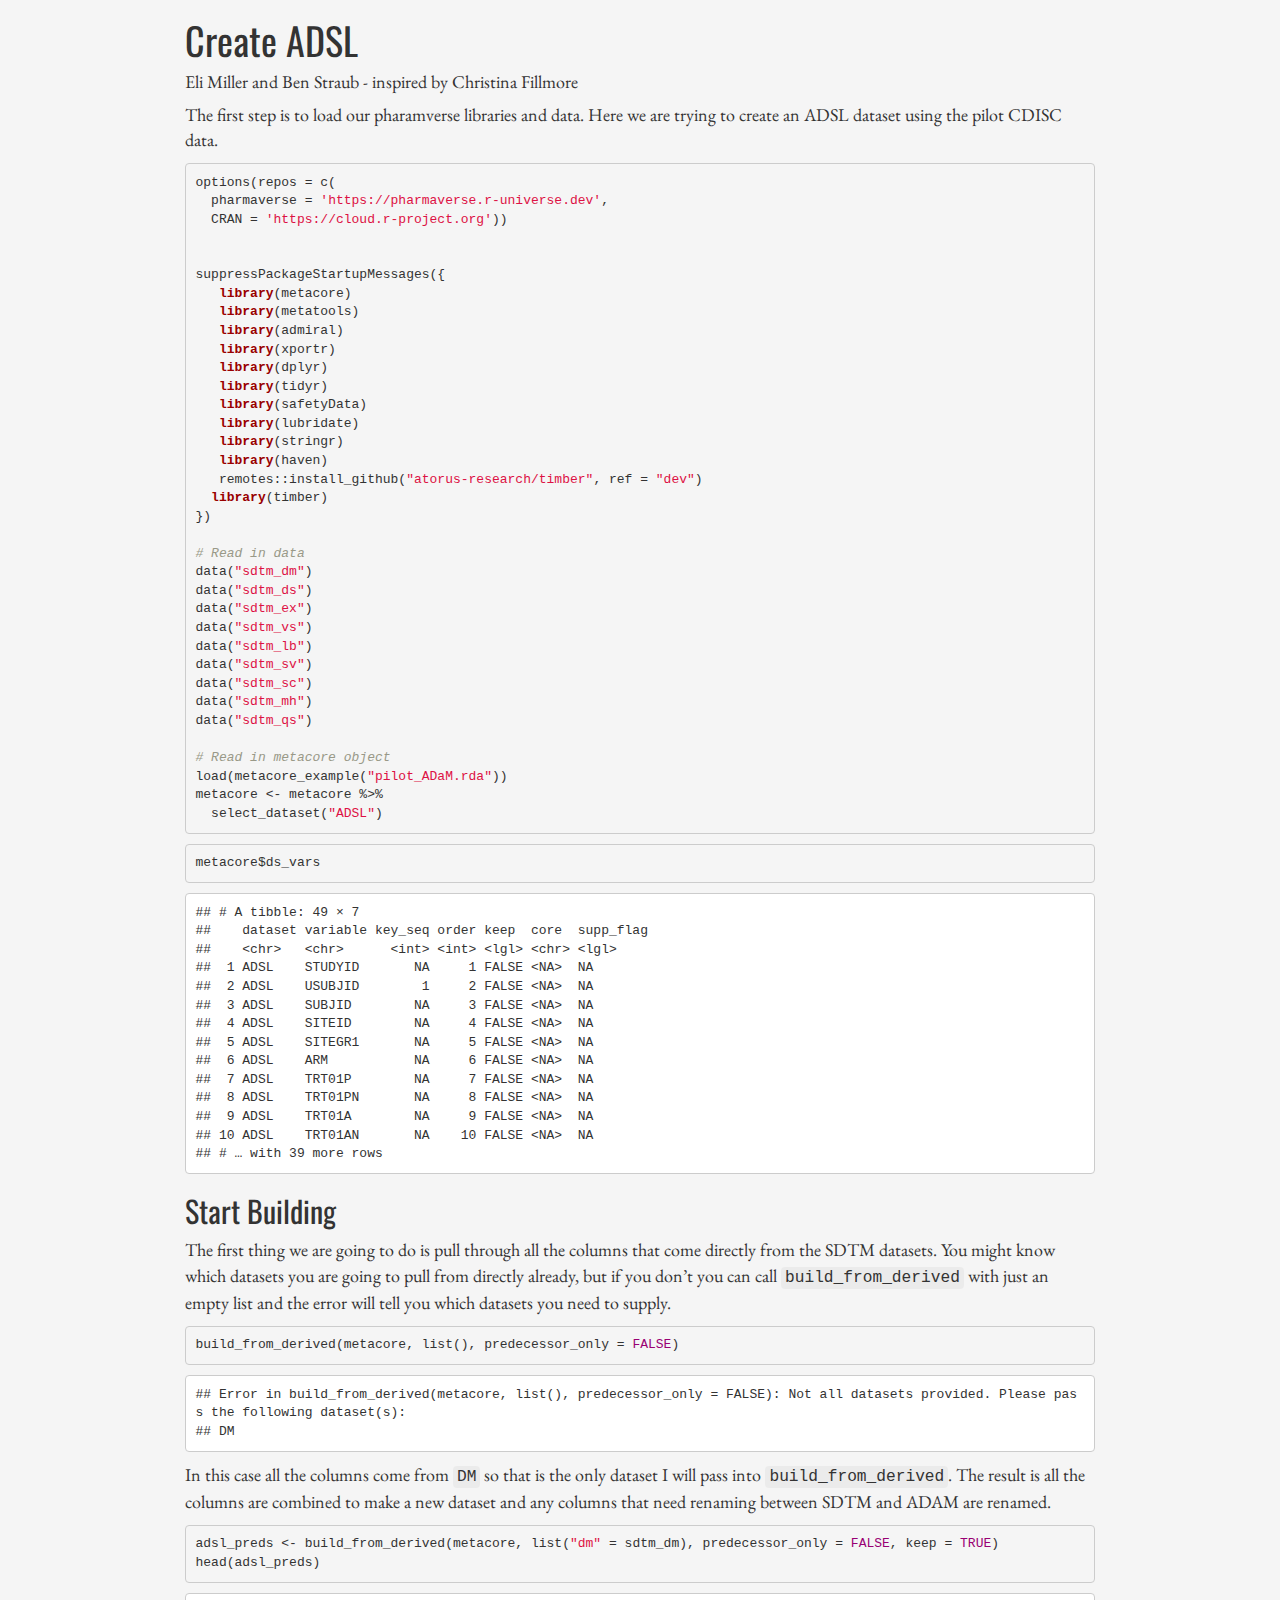
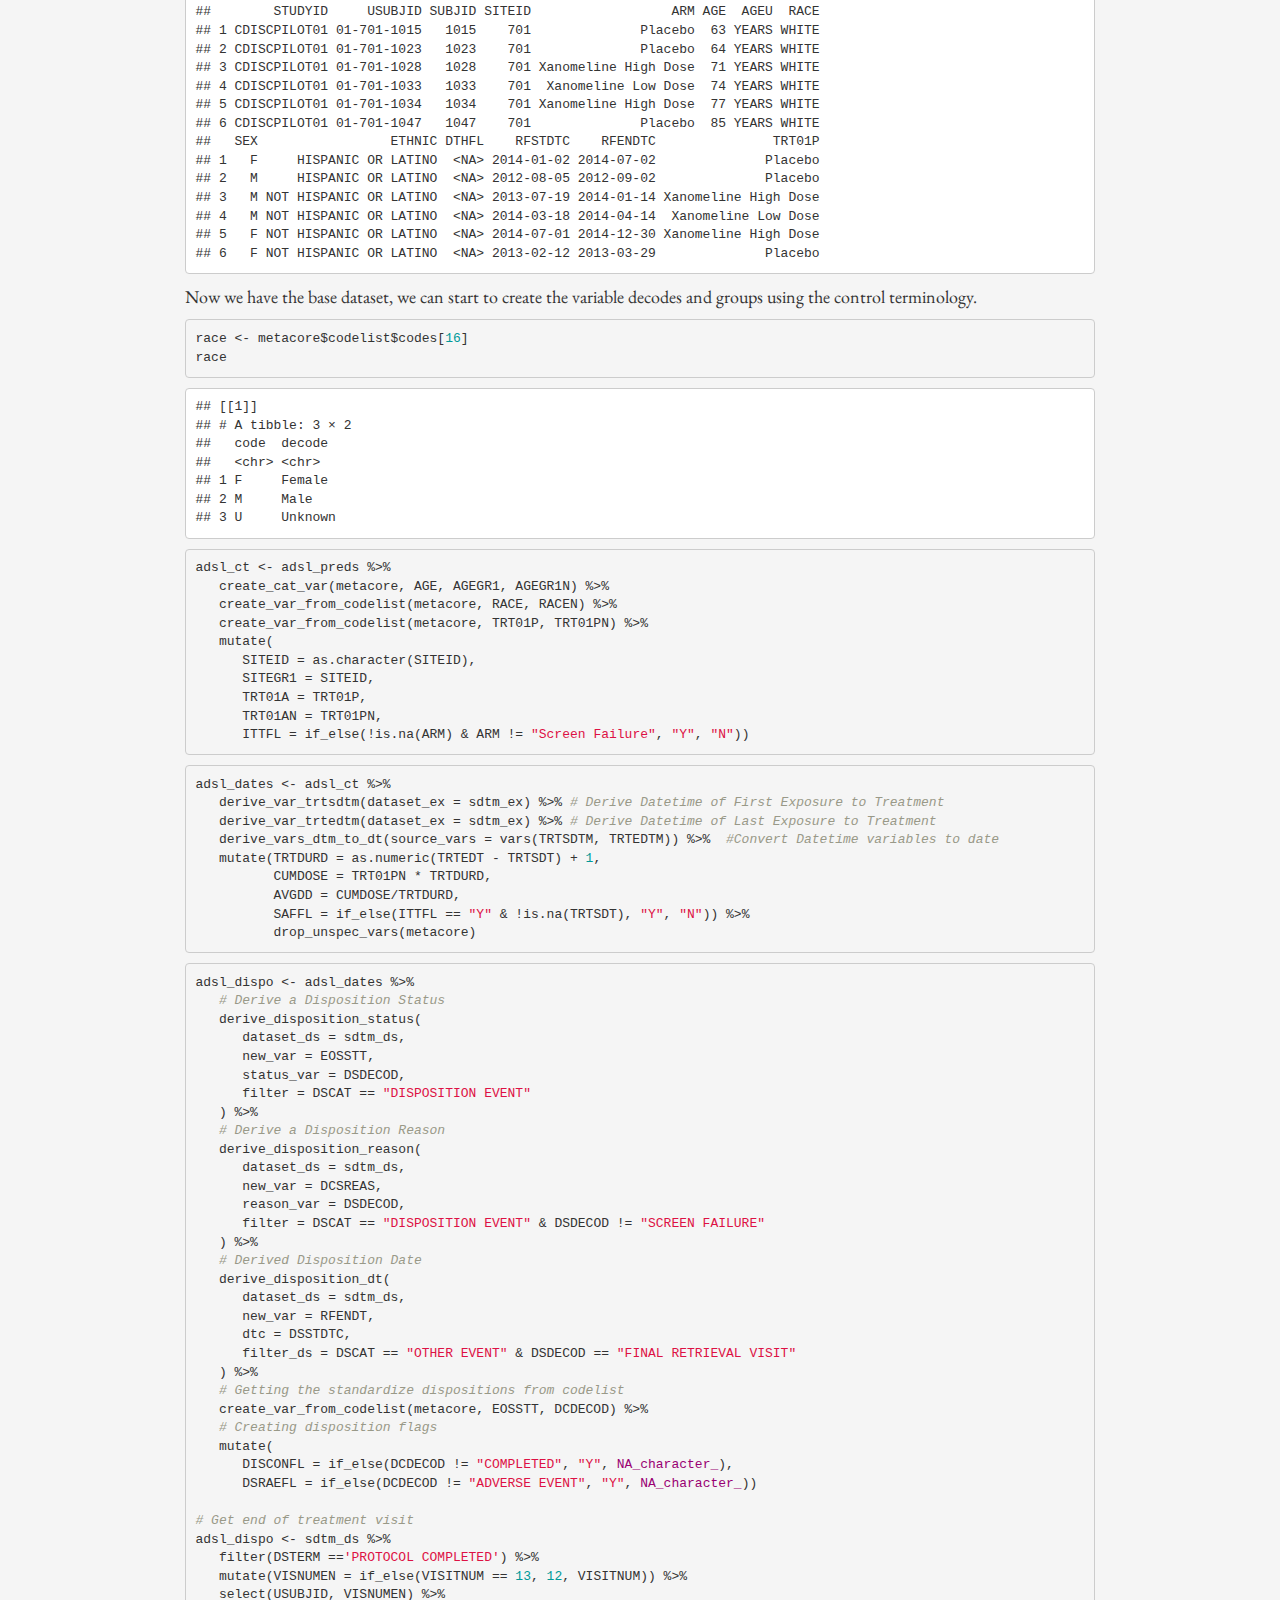
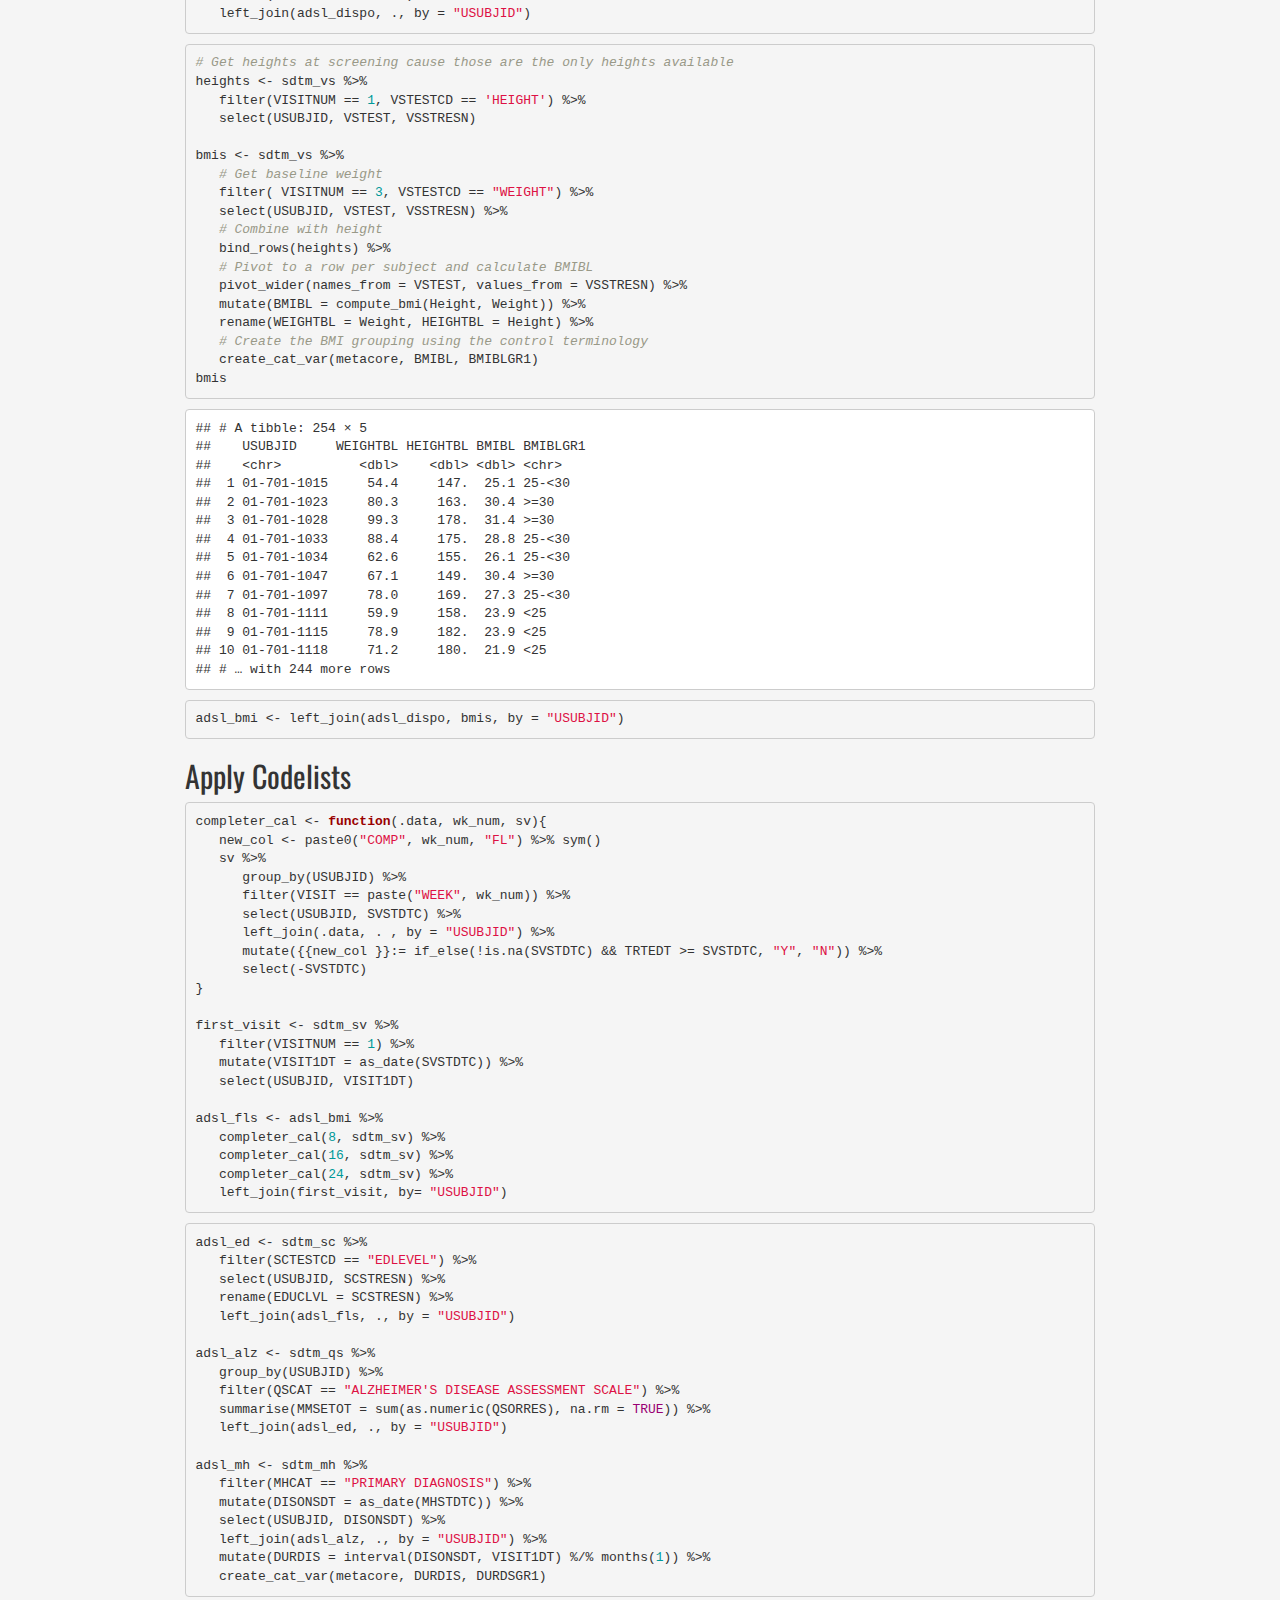
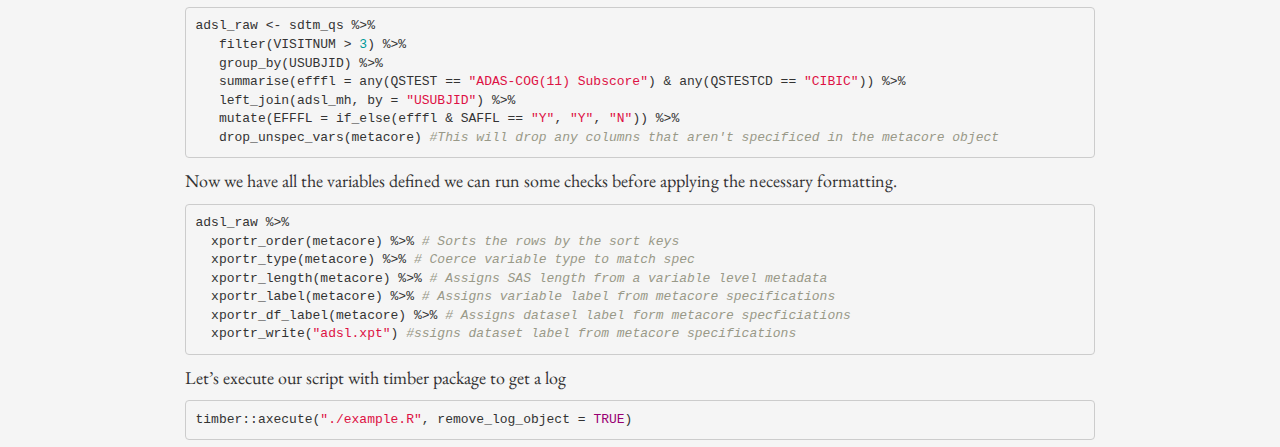
==== commit c5fabaf3: "Insert Project Timleine.  Reworded xportr piece." ====
--- a/www/example.html
+++ b/www/example.html
@@ -9,19 +9,54 @@
 <meta http-equiv="X-UA-Compatible" content="IE=EDGE" />
 
 
-<meta name="author" content="Christina Fillmore" />
-
-<meta name="date" content="2022-03-02" />
+<meta name="author" content="Eli Miller and Ben Straub - inspired by Christina Fillmore" />
+
 
 <title>Create ADSL</title>
 
-<script src="[data-uri]"></script>
-<script src="[data-uri]"></script>
+<script>// Pandoc 2.9 adds attributes on both header and div. We remove the former (to
+// be compatible with the behavior of Pandoc < 2.8).
+document.addEventListener('DOMContentLoaded', function(e) {
+  var hs = document.querySelectorAll("div.section[class*='level'] > :first-child");
+  var i, h, a;
+  for (i = 0; i < hs.length; i++) {
+    h = hs[i];
+    if (!/^h[1-6]$/i.test(h.tagName)) continue;  // it should be a header h1-h6
+    a = h.attributes;
+    while (a.length > 0) h.removeAttribute(a[0].name);
+  }
+});
+</script>
+<script>/*! jQuery v3.6.0 | (c) OpenJS Foundation and other contributors | jquery.org/license */
+!function(e,t){"use strict";"object"==typeof module&&"object"==typeof module.exports?module.exports=e.document?t(e,!0):function(e){if(!e.document)throw new Error("jQuery requires a window with a document");return t(e)}:t(e)}("undefined"!=typeof window?window:this,function(C,e){"use strict";var t=[],r=Object.getPrototypeOf,s=t.slice,g=t.flat?function(e){return t.flat.call(e)}:function(e){return t.concat.apply([],e)},u=t.push,i=t.indexOf,n={},o=n.toString,v=n.hasOwnProperty,a=v.toString,l=a.call(Object),y={},m=function(e){return"function"==typeof e&&"number"!=typeof e.nodeType&&"function"!=typeof e.item},x=function(e){return null!=e&&e===e.window},E=C.document,c={type:!0,src:!0,nonce:!0,noModule:!0};function b(e,t,n){var r,i,o=(n=n||E).createElement("script");if(o.text=e,t)for(r in c)(i=t[r]||t.getAttribute&&t.getAttribute(r))&&o.setAttribute(r,i);n.head.appendChild(o).parentNode.removeChild(o)}function w(e){return null==e?e+"":"object"==typeof e||"function"==typeof e?n[o.call(e)]||"object":typeof e}var f="3.6.0",S=function(e,t){return new S.fn.init(e,t)};function p(e){var t=!!e&&"length"in e&&e.length,n=w(e);return!m(e)&&!x(e)&&("array"===n||0===t||"number"==typeof t&&0<t&&t-1 in e)}S.fn=S.prototype={jquery:f,constructor:S,length:0,toArray:function(){return s.call(this)},get:function(e){return null==e?s.call(this):e<0?this[e+this.length]:this[e]},pushStack:function(e){var t=S.merge(this.constructor(),e);return t.prevObject=this,t},each:function(e){return S.each(this,e)},map:function(n){return this.pushStack(S.map(this,function(e,t){return n.call(e,t,e)}))},slice:function(){return this.pushStack(s.apply(this,arguments))},first:function(){return this.eq(0)},last:function(){return this.eq(-1)},even:function(){return this.pushStack(S.grep(this,function(e,t){return(t+1)%2}))},odd:function(){return this.pushStack(S.grep(this,function(e,t){return t%2}))},eq:function(e){var t=this.length,n=+e+(e<0?t:0);return this.pushStack(0<=n&&n<t?[this[n]]:[])},end:function(){return this.prevObject||this.constructor()},push:u,sort:t.sort,splice:t.splice},S.extend=S.fn.extend=function(){var e,t,n,r,i,o,a=arguments[0]||{},s=1,u=arguments.length,l=!1;for("boolean"==typeof a&&(l=a,a=arguments[s]||{},s++),"object"==typeof a||m(a)||(a={}),s===u&&(a=this,s--);s<u;s++)if(null!=(e=arguments[s]))for(t in e)r=e[t],"__proto__"!==t&&a!==r&&(l&&r&&(S.isPlainObject(r)||(i=Array.isArray(r)))?(n=a[t],o=i&&!Array.isArray(n)?[]:i||S.isPlainObject(n)?n:{},i=!1,a[t]=S.extend(l,o,r)):void 0!==r&&(a[t]=r));return a},S.extend({expando:"jQuery"+(f+Math.random()).replace(/\D/g,""),isReady:!0,error:function(e){throw new Error(e)},noop:function(){},isPlainObject:function(e){var t,n;return!(!e||"[object Object]"!==o.call(e))&&(!(t=r(e))||"function"==typeof(n=v.call(t,"constructor")&&t.constructor)&&a.call(n)===l)},isEmptyObject:function(e){var t;for(t in e)return!1;return!0},globalEval:function(e,t,n){b(e,{nonce:t&&t.nonce},n)},each:function(e,t){var n,r=0;if(p(e)){for(n=e.length;r<n;r++)if(!1===t.call(e[r],r,e[r]))break}else for(r in e)if(!1===t.call(e[r],r,e[r]))break;return e},makeArray:function(e,t){var n=t||[];return null!=e&&(p(Object(e))?S.merge(n,"string"==typeof e?[e]:e):u.call(n,e)),n},inArray:function(e,t,n){return null==t?-1:i.call(t,e,n)},merge:function(e,t){for(var n=+t.length,r=0,i=e.length;r<n;r++)e[i++]=t[r];return e.length=i,e},grep:function(e,t,n){for(var r=[],i=0,o=e.length,a=!n;i<o;i++)!t(e[i],i)!==a&&r.push(e[i]);return r},map:function(e,t,n){var r,i,o=0,a=[];if(p(e))for(r=e.length;o<r;o++)null!=(i=t(e[o],o,n))&&a.push(i);else for(o in e)null!=(i=t(e[o],o,n))&&a.push(i);return g(a)},guid:1,support:y}),"function"==typeof Symbol&&(S.fn[Symbol.iterator]=t[Symbol.iterator]),S.each("Boolean Number String Function Array Date RegExp Object Error Symbol".split(" "),function(e,t){n["[object "+t+"]"]=t.toLowerCase()});var d=function(n){var e,d,b,o,i,h,f,g,w,u,l,T,C,a,E,v,s,c,y,S="sizzle"+1*new Date,p=n.document,k=0,r=0,m=ue(),x=ue(),A=ue(),N=ue(),j=function(e,t){return e===t&&(l=!0),0},D={}.hasOwnProperty,t=[],q=t.pop,L=t.push,H=t.push,O=t.slice,P=function(e,t){for(var n=0,r=e.length;n<r;n++)if(e[n]===t)return n;return-1},R="checked|selected|async|autofocus|autoplay|controls|defer|disabled|hidden|ismap|loop|multiple|open|readonly|required|scoped",M="[\\x20\\t\\r\\n\\f]",I="(?:\\\\[\\da-fA-F]{1,6}"+M+"?|\\\\[^\\r\\n\\f]|[\\w-]|[^\0-\\x7f])+",W="\\["+M+"*("+I+")(?:"+M+"*([*^$|!~]?=)"+M+"*(?:'((?:\\\\.|[^\\\\'])*)'|\"((?:\\\\.|[^\\\\\"])*)\"|("+I+"))|)"+M+"*\\]",F=":("+I+")(?:\\((('((?:\\\\.|[^\\\\'])*)'|\"((?:\\\\.|[^\\\\\"])*)\")|((?:\\\\.|[^\\\\()[\\]]|"+W+")*)|.*)\\)|)",B=new RegExp(M+"+","g"),$=new RegExp("^"+M+"+|((?:^|[^\\\\])(?:\\\\.)*)"+M+"+$","g"),_=new RegExp("^"+M+"*,"+M+"*"),z=new RegExp("^"+M+"*([>+~]|"+M+")"+M+"*"),U=new RegExp(M+"|>"),X=new RegExp(F),V=new RegExp("^"+I+"$"),G={ID:new RegExp("^#("+I+")"),CLASS:new RegExp("^\\.("+I+")"),TAG:new RegExp("^("+I+"|[*])"),ATTR:new RegExp("^"+W),PSEUDO:new RegExp("^"+F),CHILD:new RegExp("^:(only|first|last|nth|nth-last)-(child|of-type)(?:\\("+M+"*(even|odd|(([+-]|)(\\d*)n|)"+M+"*(?:([+-]|)"+M+"*(\\d+)|))"+M+"*\\)|)","i"),bool:new RegExp("^(?:"+R+")$","i"),needsContext:new RegExp("^"+M+"*[>+~]|:(even|odd|eq|gt|lt|nth|first|last)(?:\\("+M+"*((?:-\\d)?\\d*)"+M+"*\\)|)(?=[^-]|$)","i")},Y=/HTML$/i,Q=/^(?:input|select|textarea|button)$/i,J=/^h\d$/i,K=/^[^{]+\{\s*\[native \w/,Z=/^(?:#([\w-]+)|(\w+)|\.([\w-]+))$/,ee=/[+~]/,te=new RegExp("\\\\[\\da-fA-F]{1,6}"+M+"?|\\\\([^\\r\\n\\f])","g"),ne=function(e,t){var n="0x"+e.slice(1)-65536;return t||(n<0?String.fromCharCode(n+65536):String.fromCharCode(n>>10|55296,1023&n|56320))},re=/([\0-\x1f\x7f]|^-?\d)|^-$|[^\0-\x1f\x7f-\uFFFF\w-]/g,ie=function(e,t){return t?"\0"===e?"\ufffd":e.slice(0,-1)+"\\"+e.charCodeAt(e.length-1).toString(16)+" ":"\\"+e},oe=function(){T()},ae=be(function(e){return!0===e.disabled&&"fieldset"===e.nodeName.toLowerCase()},{dir:"parentNode",next:"legend"});try{H.apply(t=O.call(p.childNodes),p.childNodes),t[p.childNodes.length].nodeType}catch(e){H={apply:t.length?function(e,t){L.apply(e,O.call(t))}:function(e,t){var n=e.length,r=0;while(e[n++]=t[r++]);e.length=n-1}}}function se(t,e,n,r){var i,o,a,s,u,l,c,f=e&&e.ownerDocument,p=e?e.nodeType:9;if(n=n||[],"string"!=typeof t||!t||1!==p&&9!==p&&11!==p)return n;if(!r&&(T(e),e=e||C,E)){if(11!==p&&(u=Z.exec(t)))if(i=u[1]){if(9===p){if(!(a=e.getElementById(i)))return n;if(a.id===i)return n.push(a),n}else if(f&&(a=f.getElementById(i))&&y(e,a)&&a.id===i)return n.push(a),n}else{if(u[2])return H.apply(n,e.getElementsByTagName(t)),n;if((i=u[3])&&d.getElementsByClassName&&e.getElementsByClassName)return H.apply(n,e.getElementsByClassName(i)),n}if(d.qsa&&!N[t+" "]&&(!v||!v.test(t))&&(1!==p||"object"!==e.nodeName.toLowerCase())){if(c=t,f=e,1===p&&(U.test(t)||z.test(t))){(f=ee.test(t)&&ye(e.parentNode)||e)===e&&d.scope||((s=e.getAttribute("id"))?s=s.replace(re,ie):e.setAttribute("id",s=S)),o=(l=h(t)).length;while(o--)l[o]=(s?"#"+s:":scope")+" "+xe(l[o]);c=l.join(",")}try{return H.apply(n,f.querySelectorAll(c)),n}catch(e){N(t,!0)}finally{s===S&&e.removeAttribute("id")}}}return g(t.replace($,"$1"),e,n,r)}function ue(){var r=[];return function e(t,n){return r.push(t+" ")>b.cacheLength&&delete e[r.shift()],e[t+" "]=n}}function le(e){return e[S]=!0,e}function ce(e){var t=C.createElement("fieldset");try{return!!e(t)}catch(e){return!1}finally{t.parentNode&&t.parentNode.removeChild(t),t=null}}function fe(e,t){var n=e.split("|"),r=n.length;while(r--)b.attrHandle[n[r]]=t}function pe(e,t){var n=t&&e,r=n&&1===e.nodeType&&1===t.nodeType&&e.sourceIndex-t.sourceIndex;if(r)return r;if(n)while(n=n.nextSibling)if(n===t)return-1;return e?1:-1}function de(t){return function(e){return"input"===e.nodeName.toLowerCase()&&e.type===t}}function he(n){return function(e){var t=e.nodeName.toLowerCase();return("input"===t||"button"===t)&&e.type===n}}function ge(t){return function(e){return"form"in e?e.parentNode&&!1===e.disabled?"label"in e?"label"in e.parentNode?e.parentNode.disabled===t:e.disabled===t:e.isDisabled===t||e.isDisabled!==!t&&ae(e)===t:e.disabled===t:"label"in e&&e.disabled===t}}function ve(a){return le(function(o){return o=+o,le(function(e,t){var n,r=a([],e.length,o),i=r.length;while(i--)e[n=r[i]]&&(e[n]=!(t[n]=e[n]))})})}function ye(e){return e&&"undefined"!=typeof e.getElementsByTagName&&e}for(e in d=se.support={},i=se.isXML=function(e){var t=e&&e.namespaceURI,n=e&&(e.ownerDocument||e).documentElement;return!Y.test(t||n&&n.nodeName||"HTML")},T=se.setDocument=function(e){var t,n,r=e?e.ownerDocument||e:p;return r!=C&&9===r.nodeType&&r.documentElement&&(a=(C=r).documentElement,E=!i(C),p!=C&&(n=C.defaultView)&&n.top!==n&&(n.addEventListener?n.addEventListener("unload",oe,!1):n.attachEvent&&n.attachEvent("onunload",oe)),d.scope=ce(function(e){return a.appendChild(e).appendChild(C.createElement("div")),"undefined"!=typeof e.querySelectorAll&&!e.querySelectorAll(":scope fieldset div").length}),d.attributes=ce(function(e){return e.className="i",!e.getAttribute("className")}),d.getElementsByTagName=ce(function(e){return e.appendChild(C.createComment("")),!e.getElementsByTagName("*").length}),d.getElementsByClassName=K.test(C.getElementsByClassName),d.getById=ce(function(e){return a.appendChild(e).id=S,!C.getElementsByName||!C.getElementsByName(S).length}),d.getById?(b.filter.ID=function(e){var t=e.replace(te,ne);return function(e){return e.getAttribute("id")===t}},b.find.ID=function(e,t){if("undefined"!=typeof t.getElementById&&E){var n=t.getElementById(e);return n?[n]:[]}}):(b.filter.ID=function(e){var n=e.replace(te,ne);return function(e){var t="undefined"!=typeof e.getAttributeNode&&e.getAttributeNode("id");return t&&t.value===n}},b.find.ID=function(e,t){if("undefined"!=typeof t.getElementById&&E){var n,r,i,o=t.getElementById(e);if(o){if((n=o.getAttributeNode("id"))&&n.value===e)return[o];i=t.getElementsByName(e),r=0;while(o=i[r++])if((n=o.getAttributeNode("id"))&&n.value===e)return[o]}return[]}}),b.find.TAG=d.getElementsByTagName?function(e,t){return"undefined"!=typeof t.getElementsByTagName?t.getElementsByTagName(e):d.qsa?t.querySelectorAll(e):void 0}:function(e,t){var n,r=[],i=0,o=t.getElementsByTagName(e);if("*"===e){while(n=o[i++])1===n.nodeType&&r.push(n);return r}return o},b.find.CLASS=d.getElementsByClassName&&function(e,t){if("undefined"!=typeof t.getElementsByClassName&&E)return t.getElementsByClassName(e)},s=[],v=[],(d.qsa=K.test(C.querySelectorAll))&&(ce(function(e){var t;a.appendChild(e).innerHTML="<a id='"+S+"'></a><select id='"+S+"-\r\\' msallowcapture=''><option selected=''></option></select>",e.querySelectorAll("[msallowcapture^='']").length&&v.push("[*^$]="+M+"*(?:''|\"\")"),e.querySelectorAll("[selected]").length||v.push("\\["+M+"*(?:value|"+R+")"),e.querySelectorAll("[id~="+S+"-]").length||v.push("~="),(t=C.createElement("input")).setAttribute("name",""),e.appendChild(t),e.querySelectorAll("[name='']").length||v.push("\\["+M+"*name"+M+"*="+M+"*(?:''|\"\")"),e.querySelectorAll(":checked").length||v.push(":checked"),e.querySelectorAll("a#"+S+"+*").length||v.push(".#.+[+~]"),e.querySelectorAll("\\\f"),v.push("[\\r\\n\\f]")}),ce(function(e){e.innerHTML="<a href='' disabled='disabled'></a><select disabled='disabled'><option/></select>";var t=C.createElement("input");t.setAttribute("type","hidden"),e.appendChild(t).setAttribute("name","D"),e.querySelectorAll("[name=d]").length&&v.push("name"+M+"*[*^$|!~]?="),2!==e.querySelectorAll(":enabled").length&&v.push(":enabled",":disabled"),a.appendChild(e).disabled=!0,2!==e.querySelectorAll(":disabled").length&&v.push(":enabled",":disabled"),e.querySelectorAll("*,:x"),v.push(",.*:")})),(d.matchesSelector=K.test(c=a.matches||a.webkitMatchesSelector||a.mozMatchesSelector||a.oMatchesSelector||a.msMatchesSelector))&&ce(function(e){d.disconnectedMatch=c.call(e,"*"),c.call(e,"[s!='']:x"),s.push("!=",F)}),v=v.length&&new RegExp(v.join("|")),s=s.length&&new RegExp(s.join("|")),t=K.test(a.compareDocumentPosition),y=t||K.test(a.contains)?function(e,t){var n=9===e.nodeType?e.documentElement:e,r=t&&t.parentNode;return e===r||!(!r||1!==r.nodeType||!(n.contains?n.contains(r):e.compareDocumentPosition&&16&e.compareDocumentPosition(r)))}:function(e,t){if(t)while(t=t.parentNode)if(t===e)return!0;return!1},j=t?function(e,t){if(e===t)return l=!0,0;var n=!e.compareDocumentPosition-!t.compareDocumentPosition;return n||(1&(n=(e.ownerDocument||e)==(t.ownerDocument||t)?e.compareDocumentPosition(t):1)||!d.sortDetached&&t.compareDocumentPosition(e)===n?e==C||e.ownerDocument==p&&y(p,e)?-1:t==C||t.ownerDocument==p&&y(p,t)?1:u?P(u,e)-P(u,t):0:4&n?-1:1)}:function(e,t){if(e===t)return l=!0,0;var n,r=0,i=e.parentNode,o=t.parentNode,a=[e],s=[t];if(!i||!o)return e==C?-1:t==C?1:i?-1:o?1:u?P(u,e)-P(u,t):0;if(i===o)return pe(e,t);n=e;while(n=n.parentNode)a.unshift(n);n=t;while(n=n.parentNode)s.unshift(n);while(a[r]===s[r])r++;return r?pe(a[r],s[r]):a[r]==p?-1:s[r]==p?1:0}),C},se.matches=function(e,t){return se(e,null,null,t)},se.matchesSelector=function(e,t){if(T(e),d.matchesSelector&&E&&!N[t+" "]&&(!s||!s.test(t))&&(!v||!v.test(t)))try{var n=c.call(e,t);if(n||d.disconnectedMatch||e.document&&11!==e.document.nodeType)return n}catch(e){N(t,!0)}return 0<se(t,C,null,[e]).length},se.contains=function(e,t){return(e.ownerDocument||e)!=C&&T(e),y(e,t)},se.attr=function(e,t){(e.ownerDocument||e)!=C&&T(e);var n=b.attrHandle[t.toLowerCase()],r=n&&D.call(b.attrHandle,t.toLowerCase())?n(e,t,!E):void 0;return void 0!==r?r:d.attributes||!E?e.getAttribute(t):(r=e.getAttributeNode(t))&&r.specified?r.value:null},se.escape=function(e){return(e+"").replace(re,ie)},se.error=function(e){throw new Error("Syntax error, unrecognized expression: "+e)},se.uniqueSort=function(e){var t,n=[],r=0,i=0;if(l=!d.detectDuplicates,u=!d.sortStable&&e.slice(0),e.sort(j),l){while(t=e[i++])t===e[i]&&(r=n.push(i));while(r--)e.splice(n[r],1)}return u=null,e},o=se.getText=function(e){var t,n="",r=0,i=e.nodeType;if(i){if(1===i||9===i||11===i){if("string"==typeof e.textContent)return e.textContent;for(e=e.firstChild;e;e=e.nextSibling)n+=o(e)}else if(3===i||4===i)return e.nodeValue}else while(t=e[r++])n+=o(t);return n},(b=se.selectors={cacheLength:50,createPseudo:le,match:G,attrHandle:{},find:{},relative:{">":{dir:"parentNode",first:!0}," ":{dir:"parentNode"},"+":{dir:"previousSibling",first:!0},"~":{dir:"previousSibling"}},preFilter:{ATTR:function(e){return e[1]=e[1].replace(te,ne),e[3]=(e[3]||e[4]||e[5]||"").replace(te,ne),"~="===e[2]&&(e[3]=" "+e[3]+" "),e.slice(0,4)},CHILD:function(e){return e[1]=e[1].toLowerCase(),"nth"===e[1].slice(0,3)?(e[3]||se.error(e[0]),e[4]=+(e[4]?e[5]+(e[6]||1):2*("even"===e[3]||"odd"===e[3])),e[5]=+(e[7]+e[8]||"odd"===e[3])):e[3]&&se.error(e[0]),e},PSEUDO:function(e){var t,n=!e[6]&&e[2];return G.CHILD.test(e[0])?null:(e[3]?e[2]=e[4]||e[5]||"":n&&X.test(n)&&(t=h(n,!0))&&(t=n.indexOf(")",n.length-t)-n.length)&&(e[0]=e[0].slice(0,t),e[2]=n.slice(0,t)),e.slice(0,3))}},filter:{TAG:function(e){var t=e.replace(te,ne).toLowerCase();return"*"===e?function(){return!0}:function(e){return e.nodeName&&e.nodeName.toLowerCase()===t}},CLASS:function(e){var t=m[e+" "];return t||(t=new RegExp("(^|"+M+")"+e+"("+M+"|$)"))&&m(e,function(e){return t.test("string"==typeof e.className&&e.className||"undefined"!=typeof e.getAttribute&&e.getAttribute("class")||"")})},ATTR:function(n,r,i){return function(e){var t=se.attr(e,n);return null==t?"!="===r:!r||(t+="","="===r?t===i:"!="===r?t!==i:"^="===r?i&&0===t.indexOf(i):"*="===r?i&&-1<t.indexOf(i):"$="===r?i&&t.slice(-i.length)===i:"~="===r?-1<(" "+t.replace(B," ")+" ").indexOf(i):"|="===r&&(t===i||t.slice(0,i.length+1)===i+"-"))}},CHILD:function(h,e,t,g,v){var y="nth"!==h.slice(0,3),m="last"!==h.slice(-4),x="of-type"===e;return 1===g&&0===v?function(e){return!!e.parentNode}:function(e,t,n){var r,i,o,a,s,u,l=y!==m?"nextSibling":"previousSibling",c=e.parentNode,f=x&&e.nodeName.toLowerCase(),p=!n&&!x,d=!1;if(c){if(y){while(l){a=e;while(a=a[l])if(x?a.nodeName.toLowerCase()===f:1===a.nodeType)return!1;u=l="only"===h&&!u&&"nextSibling"}return!0}if(u=[m?c.firstChild:c.lastChild],m&&p){d=(s=(r=(i=(o=(a=c)[S]||(a[S]={}))[a.uniqueID]||(o[a.uniqueID]={}))[h]||[])[0]===k&&r[1])&&r[2],a=s&&c.childNodes[s];while(a=++s&&a&&a[l]||(d=s=0)||u.pop())if(1===a.nodeType&&++d&&a===e){i[h]=[k,s,d];break}}else if(p&&(d=s=(r=(i=(o=(a=e)[S]||(a[S]={}))[a.uniqueID]||(o[a.uniqueID]={}))[h]||[])[0]===k&&r[1]),!1===d)while(a=++s&&a&&a[l]||(d=s=0)||u.pop())if((x?a.nodeName.toLowerCase()===f:1===a.nodeType)&&++d&&(p&&((i=(o=a[S]||(a[S]={}))[a.uniqueID]||(o[a.uniqueID]={}))[h]=[k,d]),a===e))break;return(d-=v)===g||d%g==0&&0<=d/g}}},PSEUDO:function(e,o){var t,a=b.pseudos[e]||b.setFilters[e.toLowerCase()]||se.error("unsupported pseudo: "+e);return a[S]?a(o):1<a.length?(t=[e,e,"",o],b.setFilters.hasOwnProperty(e.toLowerCase())?le(function(e,t){var n,r=a(e,o),i=r.length;while(i--)e[n=P(e,r[i])]=!(t[n]=r[i])}):function(e){return a(e,0,t)}):a}},pseudos:{not:le(function(e){var r=[],i=[],s=f(e.replace($,"$1"));return s[S]?le(function(e,t,n,r){var i,o=s(e,null,r,[]),a=e.length;while(a--)(i=o[a])&&(e[a]=!(t[a]=i))}):function(e,t,n){return r[0]=e,s(r,null,n,i),r[0]=null,!i.pop()}}),has:le(function(t){return function(e){return 0<se(t,e).length}}),contains:le(function(t){return t=t.replace(te,ne),function(e){return-1<(e.textContent||o(e)).indexOf(t)}}),lang:le(function(n){return V.test(n||"")||se.error("unsupported lang: "+n),n=n.replace(te,ne).toLowerCase(),function(e){var t;do{if(t=E?e.lang:e.getAttribute("xml:lang")||e.getAttribute("lang"))return(t=t.toLowerCase())===n||0===t.indexOf(n+"-")}while((e=e.parentNode)&&1===e.nodeType);return!1}}),target:function(e){var t=n.location&&n.location.hash;return t&&t.slice(1)===e.id},root:function(e){return e===a},focus:function(e){return e===C.activeElement&&(!C.hasFocus||C.hasFocus())&&!!(e.type||e.href||~e.tabIndex)},enabled:ge(!1),disabled:ge(!0),checked:function(e){var t=e.nodeName.toLowerCase();return"input"===t&&!!e.checked||"option"===t&&!!e.selected},selected:function(e){return e.parentNode&&e.parentNode.selectedIndex,!0===e.selected},empty:function(e){for(e=e.firstChild;e;e=e.nextSibling)if(e.nodeType<6)return!1;return!0},parent:function(e){return!b.pseudos.empty(e)},header:function(e){return J.test(e.nodeName)},input:function(e){return Q.test(e.nodeName)},button:function(e){var t=e.nodeName.toLowerCase();return"input"===t&&"button"===e.type||"button"===t},text:function(e){var t;return"input"===e.nodeName.toLowerCase()&&"text"===e.type&&(null==(t=e.getAttribute("type"))||"text"===t.toLowerCase())},first:ve(function(){return[0]}),last:ve(function(e,t){return[t-1]}),eq:ve(function(e,t,n){return[n<0?n+t:n]}),even:ve(function(e,t){for(var n=0;n<t;n+=2)e.push(n);return e}),odd:ve(function(e,t){for(var n=1;n<t;n+=2)e.push(n);return e}),lt:ve(function(e,t,n){for(var r=n<0?n+t:t<n?t:n;0<=--r;)e.push(r);return e}),gt:ve(function(e,t,n){for(var r=n<0?n+t:n;++r<t;)e.push(r);return e})}}).pseudos.nth=b.pseudos.eq,{radio:!0,checkbox:!0,file:!0,password:!0,image:!0})b.pseudos[e]=de(e);for(e in{submit:!0,reset:!0})b.pseudos[e]=he(e);function me(){}function xe(e){for(var t=0,n=e.length,r="";t<n;t++)r+=e[t].value;return r}function be(s,e,t){var u=e.dir,l=e.next,c=l||u,f=t&&"parentNode"===c,p=r++;return e.first?function(e,t,n){while(e=e[u])if(1===e.nodeType||f)return s(e,t,n);return!1}:function(e,t,n){var r,i,o,a=[k,p];if(n){while(e=e[u])if((1===e.nodeType||f)&&s(e,t,n))return!0}else while(e=e[u])if(1===e.nodeType||f)if(i=(o=e[S]||(e[S]={}))[e.uniqueID]||(o[e.uniqueID]={}),l&&l===e.nodeName.toLowerCase())e=e[u]||e;else{if((r=i[c])&&r[0]===k&&r[1]===p)return a[2]=r[2];if((i[c]=a)[2]=s(e,t,n))return!0}return!1}}function we(i){return 1<i.length?function(e,t,n){var r=i.length;while(r--)if(!i[r](e,t,n))return!1;return!0}:i[0]}function Te(e,t,n,r,i){for(var o,a=[],s=0,u=e.length,l=null!=t;s<u;s++)(o=e[s])&&(n&&!n(o,r,i)||(a.push(o),l&&t.push(s)));return a}function Ce(d,h,g,v,y,e){return v&&!v[S]&&(v=Ce(v)),y&&!y[S]&&(y=Ce(y,e)),le(function(e,t,n,r){var i,o,a,s=[],u=[],l=t.length,c=e||function(e,t,n){for(var r=0,i=t.length;r<i;r++)se(e,t[r],n);return n}(h||"*",n.nodeType?[n]:n,[]),f=!d||!e&&h?c:Te(c,s,d,n,r),p=g?y||(e?d:l||v)?[]:t:f;if(g&&g(f,p,n,r),v){i=Te(p,u),v(i,[],n,r),o=i.length;while(o--)(a=i[o])&&(p[u[o]]=!(f[u[o]]=a))}if(e){if(y||d){if(y){i=[],o=p.length;while(o--)(a=p[o])&&i.push(f[o]=a);y(null,p=[],i,r)}o=p.length;while(o--)(a=p[o])&&-1<(i=y?P(e,a):s[o])&&(e[i]=!(t[i]=a))}}else p=Te(p===t?p.splice(l,p.length):p),y?y(null,t,p,r):H.apply(t,p)})}function Ee(e){for(var i,t,n,r=e.length,o=b.relative[e[0].type],a=o||b.relative[" "],s=o?1:0,u=be(function(e){return e===i},a,!0),l=be(function(e){return-1<P(i,e)},a,!0),c=[function(e,t,n){var r=!o&&(n||t!==w)||((i=t).nodeType?u(e,t,n):l(e,t,n));return i=null,r}];s<r;s++)if(t=b.relative[e[s].type])c=[be(we(c),t)];else{if((t=b.filter[e[s].type].apply(null,e[s].matches))[S]){for(n=++s;n<r;n++)if(b.relative[e[n].type])break;return Ce(1<s&&we(c),1<s&&xe(e.slice(0,s-1).concat({value:" "===e[s-2].type?"*":""})).replace($,"$1"),t,s<n&&Ee(e.slice(s,n)),n<r&&Ee(e=e.slice(n)),n<r&&xe(e))}c.push(t)}return we(c)}return me.prototype=b.filters=b.pseudos,b.setFilters=new me,h=se.tokenize=function(e,t){var n,r,i,o,a,s,u,l=x[e+" "];if(l)return t?0:l.slice(0);a=e,s=[],u=b.preFilter;while(a){for(o in n&&!(r=_.exec(a))||(r&&(a=a.slice(r[0].length)||a),s.push(i=[])),n=!1,(r=z.exec(a))&&(n=r.shift(),i.push({value:n,type:r[0].replace($," ")}),a=a.slice(n.length)),b.filter)!(r=G[o].exec(a))||u[o]&&!(r=u[o](r))||(n=r.shift(),i.push({value:n,type:o,matches:r}),a=a.slice(n.length));if(!n)break}return t?a.length:a?se.error(e):x(e,s).slice(0)},f=se.compile=function(e,t){var n,v,y,m,x,r,i=[],o=[],a=A[e+" "];if(!a){t||(t=h(e)),n=t.length;while(n--)(a=Ee(t[n]))[S]?i.push(a):o.push(a);(a=A(e,(v=o,m=0<(y=i).length,x=0<v.length,r=function(e,t,n,r,i){var o,a,s,u=0,l="0",c=e&&[],f=[],p=w,d=e||x&&b.find.TAG("*",i),h=k+=null==p?1:Math.random()||.1,g=d.length;for(i&&(w=t==C||t||i);l!==g&&null!=(o=d[l]);l++){if(x&&o){a=0,t||o.ownerDocument==C||(T(o),n=!E);while(s=v[a++])if(s(o,t||C,n)){r.push(o);break}i&&(k=h)}m&&((o=!s&&o)&&u--,e&&c.push(o))}if(u+=l,m&&l!==u){a=0;while(s=y[a++])s(c,f,t,n);if(e){if(0<u)while(l--)c[l]||f[l]||(f[l]=q.call(r));f=Te(f)}H.apply(r,f),i&&!e&&0<f.length&&1<u+y.length&&se.uniqueSort(r)}return i&&(k=h,w=p),c},m?le(r):r))).selector=e}return a},g=se.select=function(e,t,n,r){var i,o,a,s,u,l="function"==typeof e&&e,c=!r&&h(e=l.selector||e);if(n=n||[],1===c.length){if(2<(o=c[0]=c[0].slice(0)).length&&"ID"===(a=o[0]).type&&9===t.nodeType&&E&&b.relative[o[1].type]){if(!(t=(b.find.ID(a.matches[0].replace(te,ne),t)||[])[0]))return n;l&&(t=t.parentNode),e=e.slice(o.shift().value.length)}i=G.needsContext.test(e)?0:o.length;while(i--){if(a=o[i],b.relative[s=a.type])break;if((u=b.find[s])&&(r=u(a.matches[0].replace(te,ne),ee.test(o[0].type)&&ye(t.parentNode)||t))){if(o.splice(i,1),!(e=r.length&&xe(o)))return H.apply(n,r),n;break}}}return(l||f(e,c))(r,t,!E,n,!t||ee.test(e)&&ye(t.parentNode)||t),n},d.sortStable=S.split("").sort(j).join("")===S,d.detectDuplicates=!!l,T(),d.sortDetached=ce(function(e){return 1&e.compareDocumentPosition(C.createElement("fieldset"))}),ce(function(e){return e.innerHTML="<a href='#'></a>","#"===e.firstChild.getAttribute("href")})||fe("type|href|height|width",function(e,t,n){if(!n)return e.getAttribute(t,"type"===t.toLowerCase()?1:2)}),d.attributes&&ce(function(e){return e.innerHTML="<input/>",e.firstChild.setAttribute("value",""),""===e.firstChild.getAttribute("value")})||fe("value",function(e,t,n){if(!n&&"input"===e.nodeName.toLowerCase())return e.defaultValue}),ce(function(e){return null==e.getAttribute("disabled")})||fe(R,function(e,t,n){var r;if(!n)return!0===e[t]?t.toLowerCase():(r=e.getAttributeNode(t))&&r.specified?r.value:null}),se}(C);S.find=d,S.expr=d.selectors,S.expr[":"]=S.expr.pseudos,S.uniqueSort=S.unique=d.uniqueSort,S.text=d.getText,S.isXMLDoc=d.isXML,S.contains=d.contains,S.escapeSelector=d.escape;var h=function(e,t,n){var r=[],i=void 0!==n;while((e=e[t])&&9!==e.nodeType)if(1===e.nodeType){if(i&&S(e).is(n))break;r.push(e)}return r},T=function(e,t){for(var n=[];e;e=e.nextSibling)1===e.nodeType&&e!==t&&n.push(e);return n},k=S.expr.match.needsContext;function A(e,t){return e.nodeName&&e.nodeName.toLowerCase()===t.toLowerCase()}var N=/^<([a-z][^\/\0>:\x20\t\r\n\f]*)[\x20\t\r\n\f]*\/?>(?:<\/\1>|)$/i;function j(e,n,r){return m(n)?S.grep(e,function(e,t){return!!n.call(e,t,e)!==r}):n.nodeType?S.grep(e,function(e){return e===n!==r}):"string"!=typeof n?S.grep(e,function(e){return-1<i.call(n,e)!==r}):S.filter(n,e,r)}S.filter=function(e,t,n){var r=t[0];return n&&(e=":not("+e+")"),1===t.length&&1===r.nodeType?S.find.matchesSelector(r,e)?[r]:[]:S.find.matches(e,S.grep(t,function(e){return 1===e.nodeType}))},S.fn.extend({find:function(e){var t,n,r=this.length,i=this;if("string"!=typeof e)return this.pushStack(S(e).filter(function(){for(t=0;t<r;t++)if(S.contains(i[t],this))return!0}));for(n=this.pushStack([]),t=0;t<r;t++)S.find(e,i[t],n);return 1<r?S.uniqueSort(n):n},filter:function(e){return this.pushStack(j(this,e||[],!1))},not:function(e){return this.pushStack(j(this,e||[],!0))},is:function(e){return!!j(this,"string"==typeof e&&k.test(e)?S(e):e||[],!1).length}});var D,q=/^(?:\s*(<[\w\W]+>)[^>]*|#([\w-]+))$/;(S.fn.init=function(e,t,n){var r,i;if(!e)return this;if(n=n||D,"string"==typeof e){if(!(r="<"===e[0]&&">"===e[e.length-1]&&3<=e.length?[null,e,null]:q.exec(e))||!r[1]&&t)return!t||t.jquery?(t||n).find(e):this.constructor(t).find(e);if(r[1]){if(t=t instanceof S?t[0]:t,S.merge(this,S.parseHTML(r[1],t&&t.nodeType?t.ownerDocument||t:E,!0)),N.test(r[1])&&S.isPlainObject(t))for(r in t)m(this[r])?this[r](t[r]):this.attr(r,t[r]);return this}return(i=E.getElementById(r[2]))&&(this[0]=i,this.length=1),this}return e.nodeType?(this[0]=e,this.length=1,this):m(e)?void 0!==n.ready?n.ready(e):e(S):S.makeArray(e,this)}).prototype=S.fn,D=S(E);var L=/^(?:parents|prev(?:Until|All))/,H={children:!0,contents:!0,next:!0,prev:!0};function O(e,t){while((e=e[t])&&1!==e.nodeType);return e}S.fn.extend({has:function(e){var t=S(e,this),n=t.length;return this.filter(function(){for(var e=0;e<n;e++)if(S.contains(this,t[e]))return!0})},closest:function(e,t){var n,r=0,i=this.length,o=[],a="string"!=typeof e&&S(e);if(!k.test(e))for(;r<i;r++)for(n=this[r];n&&n!==t;n=n.parentNode)if(n.nodeType<11&&(a?-1<a.index(n):1===n.nodeType&&S.find.matchesSelector(n,e))){o.push(n);break}return this.pushStack(1<o.length?S.uniqueSort(o):o)},index:function(e){return e?"string"==typeof e?i.call(S(e),this[0]):i.call(this,e.jquery?e[0]:e):this[0]&&this[0].parentNode?this.first().prevAll().length:-1},add:function(e,t){return this.pushStack(S.uniqueSort(S.merge(this.get(),S(e,t))))},addBack:function(e){return this.add(null==e?this.prevObject:this.prevObject.filter(e))}}),S.each({parent:function(e){var t=e.parentNode;return t&&11!==t.nodeType?t:null},parents:function(e){return h(e,"parentNode")},parentsUntil:function(e,t,n){return h(e,"parentNode",n)},next:function(e){return O(e,"nextSibling")},prev:function(e){return O(e,"previousSibling")},nextAll:function(e){return h(e,"nextSibling")},prevAll:function(e){return h(e,"previousSibling")},nextUntil:function(e,t,n){return h(e,"nextSibling",n)},prevUntil:function(e,t,n){return h(e,"previousSibling",n)},siblings:function(e){return T((e.parentNode||{}).firstChild,e)},children:function(e){return T(e.firstChild)},contents:function(e){return null!=e.contentDocument&&r(e.contentDocument)?e.contentDocument:(A(e,"template")&&(e=e.content||e),S.merge([],e.childNodes))}},function(r,i){S.fn[r]=function(e,t){var n=S.map(this,i,e);return"Until"!==r.slice(-5)&&(t=e),t&&"string"==typeof t&&(n=S.filter(t,n)),1<this.length&&(H[r]||S.uniqueSort(n),L.test(r)&&n.reverse()),this.pushStack(n)}});var P=/[^\x20\t\r\n\f]+/g;function R(e){return e}function M(e){throw e}function I(e,t,n,r){var i;try{e&&m(i=e.promise)?i.call(e).done(t).fail(n):e&&m(i=e.then)?i.call(e,t,n):t.apply(void 0,[e].slice(r))}catch(e){n.apply(void 0,[e])}}S.Callbacks=function(r){var e,n;r="string"==typeof r?(e=r,n={},S.each(e.match(P)||[],function(e,t){n[t]=!0}),n):S.extend({},r);var i,t,o,a,s=[],u=[],l=-1,c=function(){for(a=a||r.once,o=i=!0;u.length;l=-1){t=u.shift();while(++l<s.length)!1===s[l].apply(t[0],t[1])&&r.stopOnFalse&&(l=s.length,t=!1)}r.memory||(t=!1),i=!1,a&&(s=t?[]:"")},f={add:function(){return s&&(t&&!i&&(l=s.length-1,u.push(t)),function n(e){S.each(e,function(e,t){m(t)?r.unique&&f.has(t)||s.push(t):t&&t.length&&"string"!==w(t)&&n(t)})}(arguments),t&&!i&&c()),this},remove:function(){return S.each(arguments,function(e,t){var n;while(-1<(n=S.inArray(t,s,n)))s.splice(n,1),n<=l&&l--}),this},has:function(e){return e?-1<S.inArray(e,s):0<s.length},empty:function(){return s&&(s=[]),this},disable:function(){return a=u=[],s=t="",this},disabled:function(){return!s},lock:function(){return a=u=[],t||i||(s=t=""),this},locked:function(){return!!a},fireWith:function(e,t){return a||(t=[e,(t=t||[]).slice?t.slice():t],u.push(t),i||c()),this},fire:function(){return f.fireWith(this,arguments),this},fired:function(){return!!o}};return f},S.extend({Deferred:function(e){var o=[["notify","progress",S.Callbacks("memory"),S.Callbacks("memory"),2],["resolve","done",S.Callbacks("once memory"),S.Callbacks("once memory"),0,"resolved"],["reject","fail",S.Callbacks("once memory"),S.Callbacks("once memory"),1,"rejected"]],i="pending",a={state:function(){return i},always:function(){return s.done(arguments).fail(arguments),this},"catch":function(e){return a.then(null,e)},pipe:function(){var i=arguments;return S.Deferred(function(r){S.each(o,function(e,t){var n=m(i[t[4]])&&i[t[4]];s[t[1]](function(){var e=n&&n.apply(this,arguments);e&&m(e.promise)?e.promise().progress(r.notify).done(r.resolve).fail(r.reject):r[t[0]+"With"](this,n?[e]:arguments)})}),i=null}).promise()},then:function(t,n,r){var u=0;function l(i,o,a,s){return function(){var n=this,r=arguments,e=function(){var e,t;if(!(i<u)){if((e=a.apply(n,r))===o.promise())throw new TypeError("Thenable self-resolution");t=e&&("object"==typeof e||"function"==typeof e)&&e.then,m(t)?s?t.call(e,l(u,o,R,s),l(u,o,M,s)):(u++,t.call(e,l(u,o,R,s),l(u,o,M,s),l(u,o,R,o.notifyWith))):(a!==R&&(n=void 0,r=[e]),(s||o.resolveWith)(n,r))}},t=s?e:function(){try{e()}catch(e){S.Deferred.exceptionHook&&S.Deferred.exceptionHook(e,t.stackTrace),u<=i+1&&(a!==M&&(n=void 0,r=[e]),o.rejectWith(n,r))}};i?t():(S.Deferred.getStackHook&&(t.stackTrace=S.Deferred.getStackHook()),C.setTimeout(t))}}return S.Deferred(function(e){o[0][3].add(l(0,e,m(r)?r:R,e.notifyWith)),o[1][3].add(l(0,e,m(t)?t:R)),o[2][3].add(l(0,e,m(n)?n:M))}).promise()},promise:function(e){return null!=e?S.extend(e,a):a}},s={};return S.each(o,function(e,t){var n=t[2],r=t[5];a[t[1]]=n.add,r&&n.add(function(){i=r},o[3-e][2].disable,o[3-e][3].disable,o[0][2].lock,o[0][3].lock),n.add(t[3].fire),s[t[0]]=function(){return s[t[0]+"With"](this===s?void 0:this,arguments),this},s[t[0]+"With"]=n.fireWith}),a.promise(s),e&&e.call(s,s),s},when:function(e){var n=arguments.length,t=n,r=Array(t),i=s.call(arguments),o=S.Deferred(),a=function(t){return function(e){r[t]=this,i[t]=1<arguments.length?s.call(arguments):e,--n||o.resolveWith(r,i)}};if(n<=1&&(I(e,o.done(a(t)).resolve,o.reject,!n),"pending"===o.state()||m(i[t]&&i[t].then)))return o.then();while(t--)I(i[t],a(t),o.reject);return o.promise()}});var W=/^(Eval|Internal|Range|Reference|Syntax|Type|URI)Error$/;S.Deferred.exceptionHook=function(e,t){C.console&&C.console.warn&&e&&W.test(e.name)&&C.console.warn("jQuery.Deferred exception: "+e.message,e.stack,t)},S.readyException=function(e){C.setTimeout(function(){throw e})};var F=S.Deferred();function B(){E.removeEventListener("DOMContentLoaded",B),C.removeEventListener("load",B),S.ready()}S.fn.ready=function(e){return F.then(e)["catch"](function(e){S.readyException(e)}),this},S.extend({isReady:!1,readyWait:1,ready:function(e){(!0===e?--S.readyWait:S.isReady)||(S.isReady=!0)!==e&&0<--S.readyWait||F.resolveWith(E,[S])}}),S.ready.then=F.then,"complete"===E.readyState||"loading"!==E.readyState&&!E.documentElement.doScroll?C.setTimeout(S.ready):(E.addEventListener("DOMContentLoaded",B),C.addEventListener("load",B));var $=function(e,t,n,r,i,o,a){var s=0,u=e.length,l=null==n;if("object"===w(n))for(s in i=!0,n)$(e,t,s,n[s],!0,o,a);else if(void 0!==r&&(i=!0,m(r)||(a=!0),l&&(a?(t.call(e,r),t=null):(l=t,t=function(e,t,n){return l.call(S(e),n)})),t))for(;s<u;s++)t(e[s],n,a?r:r.call(e[s],s,t(e[s],n)));return i?e:l?t.call(e):u?t(e[0],n):o},_=/^-ms-/,z=/-([a-z])/g;function U(e,t){return t.toUpperCase()}function X(e){return e.replace(_,"ms-").replace(z,U)}var V=function(e){return 1===e.nodeType||9===e.nodeType||!+e.nodeType};function G(){this.expando=S.expando+G.uid++}G.uid=1,G.prototype={cache:function(e){var t=e[this.expando];return t||(t={},V(e)&&(e.nodeType?e[this.expando]=t:Object.defineProperty(e,this.expando,{value:t,configurable:!0}))),t},set:function(e,t,n){var r,i=this.cache(e);if("string"==typeof t)i[X(t)]=n;else for(r in t)i[X(r)]=t[r];return i},get:function(e,t){return void 0===t?this.cache(e):e[this.expando]&&e[this.expando][X(t)]},access:function(e,t,n){return void 0===t||t&&"string"==typeof t&&void 0===n?this.get(e,t):(this.set(e,t,n),void 0!==n?n:t)},remove:function(e,t){var n,r=e[this.expando];if(void 0!==r){if(void 0!==t){n=(t=Array.isArray(t)?t.map(X):(t=X(t))in r?[t]:t.match(P)||[]).length;while(n--)delete r[t[n]]}(void 0===t||S.isEmptyObject(r))&&(e.nodeType?e[this.expando]=void 0:delete e[this.expando])}},hasData:function(e){var t=e[this.expando];return void 0!==t&&!S.isEmptyObject(t)}};var Y=new G,Q=new G,J=/^(?:\{[\w\W]*\}|\[[\w\W]*\])$/,K=/[A-Z]/g;function Z(e,t,n){var r,i;if(void 0===n&&1===e.nodeType)if(r="data-"+t.replace(K,"-$&").toLowerCase(),"string"==typeof(n=e.getAttribute(r))){try{n="true"===(i=n)||"false"!==i&&("null"===i?null:i===+i+""?+i:J.test(i)?JSON.parse(i):i)}catch(e){}Q.set(e,t,n)}else n=void 0;return n}S.extend({hasData:function(e){return Q.hasData(e)||Y.hasData(e)},data:function(e,t,n){return Q.access(e,t,n)},removeData:function(e,t){Q.remove(e,t)},_data:function(e,t,n){return Y.access(e,t,n)},_removeData:function(e,t){Y.remove(e,t)}}),S.fn.extend({data:function(n,e){var t,r,i,o=this[0],a=o&&o.attributes;if(void 0===n){if(this.length&&(i=Q.get(o),1===o.nodeType&&!Y.get(o,"hasDataAttrs"))){t=a.length;while(t--)a[t]&&0===(r=a[t].name).indexOf("data-")&&(r=X(r.slice(5)),Z(o,r,i[r]));Y.set(o,"hasDataAttrs",!0)}return i}return"object"==typeof n?this.each(function(){Q.set(this,n)}):$(this,function(e){var t;if(o&&void 0===e)return void 0!==(t=Q.get(o,n))?t:void 0!==(t=Z(o,n))?t:void 0;this.each(function(){Q.set(this,n,e)})},null,e,1<arguments.length,null,!0)},removeData:function(e){return this.each(function(){Q.remove(this,e)})}}),S.extend({queue:function(e,t,n){var r;if(e)return t=(t||"fx")+"queue",r=Y.get(e,t),n&&(!r||Array.isArray(n)?r=Y.access(e,t,S.makeArray(n)):r.push(n)),r||[]},dequeue:function(e,t){t=t||"fx";var n=S.queue(e,t),r=n.length,i=n.shift(),o=S._queueHooks(e,t);"inprogress"===i&&(i=n.shift(),r--),i&&("fx"===t&&n.unshift("inprogress"),delete o.stop,i.call(e,function(){S.dequeue(e,t)},o)),!r&&o&&o.empty.fire()},_queueHooks:function(e,t){var n=t+"queueHooks";return Y.get(e,n)||Y.access(e,n,{empty:S.Callbacks("once memory").add(function(){Y.remove(e,[t+"queue",n])})})}}),S.fn.extend({queue:function(t,n){var e=2;return"string"!=typeof t&&(n=t,t="fx",e--),arguments.length<e?S.queue(this[0],t):void 0===n?this:this.each(function(){var e=S.queue(this,t,n);S._queueHooks(this,t),"fx"===t&&"inprogress"!==e[0]&&S.dequeue(this,t)})},dequeue:function(e){return this.each(function(){S.dequeue(this,e)})},clearQueue:function(e){return this.queue(e||"fx",[])},promise:function(e,t){var n,r=1,i=S.Deferred(),o=this,a=this.length,s=function(){--r||i.resolveWith(o,[o])};"string"!=typeof e&&(t=e,e=void 0),e=e||"fx";while(a--)(n=Y.get(o[a],e+"queueHooks"))&&n.empty&&(r++,n.empty.add(s));return s(),i.promise(t)}});var ee=/[+-]?(?:\d*\.|)\d+(?:[eE][+-]?\d+|)/.source,te=new RegExp("^(?:([+-])=|)("+ee+")([a-z%]*)$","i"),ne=["Top","Right","Bottom","Left"],re=E.documentElement,ie=function(e){return S.contains(e.ownerDocument,e)},oe={composed:!0};re.getRootNode&&(ie=function(e){return S.contains(e.ownerDocument,e)||e.getRootNode(oe)===e.ownerDocument});var ae=function(e,t){return"none"===(e=t||e).style.display||""===e.style.display&&ie(e)&&"none"===S.css(e,"display")};function se(e,t,n,r){var i,o,a=20,s=r?function(){return r.cur()}:function(){return S.css(e,t,"")},u=s(),l=n&&n[3]||(S.cssNumber[t]?"":"px"),c=e.nodeType&&(S.cssNumber[t]||"px"!==l&&+u)&&te.exec(S.css(e,t));if(c&&c[3]!==l){u/=2,l=l||c[3],c=+u||1;while(a--)S.style(e,t,c+l),(1-o)*(1-(o=s()/u||.5))<=0&&(a=0),c/=o;c*=2,S.style(e,t,c+l),n=n||[]}return n&&(c=+c||+u||0,i=n[1]?c+(n[1]+1)*n[2]:+n[2],r&&(r.unit=l,r.start=c,r.end=i)),i}var ue={};function le(e,t){for(var n,r,i,o,a,s,u,l=[],c=0,f=e.length;c<f;c++)(r=e[c]).style&&(n=r.style.display,t?("none"===n&&(l[c]=Y.get(r,"display")||null,l[c]||(r.style.display="")),""===r.style.display&&ae(r)&&(l[c]=(u=a=o=void 0,a=(i=r).ownerDocument,s=i.nodeName,(u=ue[s])||(o=a.body.appendChild(a.createElement(s)),u=S.css(o,"display"),o.parentNode.removeChild(o),"none"===u&&(u="block"),ue[s]=u)))):"none"!==n&&(l[c]="none",Y.set(r,"display",n)));for(c=0;c<f;c++)null!=l[c]&&(e[c].style.display=l[c]);return e}S.fn.extend({show:function(){return le(this,!0)},hide:function(){return le(this)},toggle:function(e){return"boolean"==typeof e?e?this.show():this.hide():this.each(function(){ae(this)?S(this).show():S(this).hide()})}});var ce,fe,pe=/^(?:checkbox|radio)$/i,de=/<([a-z][^\/\0>\x20\t\r\n\f]*)/i,he=/^$|^module$|\/(?:java|ecma)script/i;ce=E.createDocumentFragment().appendChild(E.createElement("div")),(fe=E.createElement("input")).setAttribute("type","radio"),fe.setAttribute("checked","checked"),fe.setAttribute("name","t"),ce.appendChild(fe),y.checkClone=ce.cloneNode(!0).cloneNode(!0).lastChild.checked,ce.innerHTML="<textarea>x</textarea>",y.noCloneChecked=!!ce.cloneNode(!0).lastChild.defaultValue,ce.innerHTML="<option></option>",y.option=!!ce.lastChild;var ge={thead:[1,"<table>","</table>"],col:[2,"<table><colgroup>","</colgroup></table>"],tr:[2,"<table><tbody>","</tbody></table>"],td:[3,"<table><tbody><tr>","</tr></tbody></table>"],_default:[0,"",""]};function ve(e,t){var n;return n="undefined"!=typeof e.getElementsByTagName?e.getElementsByTagName(t||"*"):"undefined"!=typeof e.querySelectorAll?e.querySelectorAll(t||"*"):[],void 0===t||t&&A(e,t)?S.merge([e],n):n}function ye(e,t){for(var n=0,r=e.length;n<r;n++)Y.set(e[n],"globalEval",!t||Y.get(t[n],"globalEval"))}ge.tbody=ge.tfoot=ge.colgroup=ge.caption=ge.thead,ge.th=ge.td,y.option||(ge.optgroup=ge.option=[1,"<select multiple='multiple'>","</select>"]);var me=/<|&#?\w+;/;function xe(e,t,n,r,i){for(var o,a,s,u,l,c,f=t.createDocumentFragment(),p=[],d=0,h=e.length;d<h;d++)if((o=e[d])||0===o)if("object"===w(o))S.merge(p,o.nodeType?[o]:o);else if(me.test(o)){a=a||f.appendChild(t.createElement("div")),s=(de.exec(o)||["",""])[1].toLowerCase(),u=ge[s]||ge._default,a.innerHTML=u[1]+S.htmlPrefilter(o)+u[2],c=u[0];while(c--)a=a.lastChild;S.merge(p,a.childNodes),(a=f.firstChild).textContent=""}else p.push(t.createTextNode(o));f.textContent="",d=0;while(o=p[d++])if(r&&-1<S.inArray(o,r))i&&i.push(o);else if(l=ie(o),a=ve(f.appendChild(o),"script"),l&&ye(a),n){c=0;while(o=a[c++])he.test(o.type||"")&&n.push(o)}return f}var be=/^([^.]*)(?:\.(.+)|)/;function we(){return!0}function Te(){return!1}function Ce(e,t){return e===function(){try{return E.activeElement}catch(e){}}()==("focus"===t)}function Ee(e,t,n,r,i,o){var a,s;if("object"==typeof t){for(s in"string"!=typeof n&&(r=r||n,n=void 0),t)Ee(e,s,n,r,t[s],o);return e}if(null==r&&null==i?(i=n,r=n=void 0):null==i&&("string"==typeof n?(i=r,r=void 0):(i=r,r=n,n=void 0)),!1===i)i=Te;else if(!i)return e;return 1===o&&(a=i,(i=function(e){return S().off(e),a.apply(this,arguments)}).guid=a.guid||(a.guid=S.guid++)),e.each(function(){S.event.add(this,t,i,r,n)})}function Se(e,i,o){o?(Y.set(e,i,!1),S.event.add(e,i,{namespace:!1,handler:function(e){var t,n,r=Y.get(this,i);if(1&e.isTrigger&&this[i]){if(r.length)(S.event.special[i]||{}).delegateType&&e.stopPropagation();else if(r=s.call(arguments),Y.set(this,i,r),t=o(this,i),this[i](),r!==(n=Y.get(this,i))||t?Y.set(this,i,!1):n={},r!==n)return e.stopImmediatePropagation(),e.preventDefault(),n&&n.value}else r.length&&(Y.set(this,i,{value:S.event.trigger(S.extend(r[0],S.Event.prototype),r.slice(1),this)}),e.stopImmediatePropagation())}})):void 0===Y.get(e,i)&&S.event.add(e,i,we)}S.event={global:{},add:function(t,e,n,r,i){var o,a,s,u,l,c,f,p,d,h,g,v=Y.get(t);if(V(t)){n.handler&&(n=(o=n).handler,i=o.selector),i&&S.find.matchesSelector(re,i),n.guid||(n.guid=S.guid++),(u=v.events)||(u=v.events=Object.create(null)),(a=v.handle)||(a=v.handle=function(e){return"undefined"!=typeof S&&S.event.triggered!==e.type?S.event.dispatch.apply(t,arguments):void 0}),l=(e=(e||"").match(P)||[""]).length;while(l--)d=g=(s=be.exec(e[l])||[])[1],h=(s[2]||"").split(".").sort(),d&&(f=S.event.special[d]||{},d=(i?f.delegateType:f.bindType)||d,f=S.event.special[d]||{},c=S.extend({type:d,origType:g,data:r,handler:n,guid:n.guid,selector:i,needsContext:i&&S.expr.match.needsContext.test(i),namespace:h.join(".")},o),(p=u[d])||((p=u[d]=[]).delegateCount=0,f.setup&&!1!==f.setup.call(t,r,h,a)||t.addEventListener&&t.addEventListener(d,a)),f.add&&(f.add.call(t,c),c.handler.guid||(c.handler.guid=n.guid)),i?p.splice(p.delegateCount++,0,c):p.push(c),S.event.global[d]=!0)}},remove:function(e,t,n,r,i){var o,a,s,u,l,c,f,p,d,h,g,v=Y.hasData(e)&&Y.get(e);if(v&&(u=v.events)){l=(t=(t||"").match(P)||[""]).length;while(l--)if(d=g=(s=be.exec(t[l])||[])[1],h=(s[2]||"").split(".").sort(),d){f=S.event.special[d]||{},p=u[d=(r?f.delegateType:f.bindType)||d]||[],s=s[2]&&new RegExp("(^|\\.)"+h.join("\\.(?:.*\\.|)")+"(\\.|$)"),a=o=p.length;while(o--)c=p[o],!i&&g!==c.origType||n&&n.guid!==c.guid||s&&!s.test(c.namespace)||r&&r!==c.selector&&("**"!==r||!c.selector)||(p.splice(o,1),c.selector&&p.delegateCount--,f.remove&&f.remove.call(e,c));a&&!p.length&&(f.teardown&&!1!==f.teardown.call(e,h,v.handle)||S.removeEvent(e,d,v.handle),delete u[d])}else for(d in u)S.event.remove(e,d+t[l],n,r,!0);S.isEmptyObject(u)&&Y.remove(e,"handle events")}},dispatch:function(e){var t,n,r,i,o,a,s=new Array(arguments.length),u=S.event.fix(e),l=(Y.get(this,"events")||Object.create(null))[u.type]||[],c=S.event.special[u.type]||{};for(s[0]=u,t=1;t<arguments.length;t++)s[t]=arguments[t];if(u.delegateTarget=this,!c.preDispatch||!1!==c.preDispatch.call(this,u)){a=S.event.handlers.call(this,u,l),t=0;while((i=a[t++])&&!u.isPropagationStopped()){u.currentTarget=i.elem,n=0;while((o=i.handlers[n++])&&!u.isImmediatePropagationStopped())u.rnamespace&&!1!==o.namespace&&!u.rnamespace.test(o.namespace)||(u.handleObj=o,u.data=o.data,void 0!==(r=((S.event.special[o.origType]||{}).handle||o.handler).apply(i.elem,s))&&!1===(u.result=r)&&(u.preventDefault(),u.stopPropagation()))}return c.postDispatch&&c.postDispatch.call(this,u),u.result}},handlers:function(e,t){var n,r,i,o,a,s=[],u=t.delegateCount,l=e.target;if(u&&l.nodeType&&!("click"===e.type&&1<=e.button))for(;l!==this;l=l.parentNode||this)if(1===l.nodeType&&("click"!==e.type||!0!==l.disabled)){for(o=[],a={},n=0;n<u;n++)void 0===a[i=(r=t[n]).selector+" "]&&(a[i]=r.needsContext?-1<S(i,this).index(l):S.find(i,this,null,[l]).length),a[i]&&o.push(r);o.length&&s.push({elem:l,handlers:o})}return l=this,u<t.length&&s.push({elem:l,handlers:t.slice(u)}),s},addProp:function(t,e){Object.defineProperty(S.Event.prototype,t,{enumerable:!0,configurable:!0,get:m(e)?function(){if(this.originalEvent)return e(this.originalEvent)}:function(){if(this.originalEvent)return this.originalEvent[t]},set:function(e){Object.defineProperty(this,t,{enumerable:!0,configurable:!0,writable:!0,value:e})}})},fix:function(e){return e[S.expando]?e:new S.Event(e)},special:{load:{noBubble:!0},click:{setup:function(e){var t=this||e;return pe.test(t.type)&&t.click&&A(t,"input")&&Se(t,"click",we),!1},trigger:function(e){var t=this||e;return pe.test(t.type)&&t.click&&A(t,"input")&&Se(t,"click"),!0},_default:function(e){var t=e.target;return pe.test(t.type)&&t.click&&A(t,"input")&&Y.get(t,"click")||A(t,"a")}},beforeunload:{postDispatch:function(e){void 0!==e.result&&e.originalEvent&&(e.originalEvent.returnValue=e.result)}}}},S.removeEvent=function(e,t,n){e.removeEventListener&&e.removeEventListener(t,n)},S.Event=function(e,t){if(!(this instanceof S.Event))return new S.Event(e,t);e&&e.type?(this.originalEvent=e,this.type=e.type,this.isDefaultPrevented=e.defaultPrevented||void 0===e.defaultPrevented&&!1===e.returnValue?we:Te,this.target=e.target&&3===e.target.nodeType?e.target.parentNode:e.target,this.currentTarget=e.currentTarget,this.relatedTarget=e.relatedTarget):this.type=e,t&&S.extend(this,t),this.timeStamp=e&&e.timeStamp||Date.now(),this[S.expando]=!0},S.Event.prototype={constructor:S.Event,isDefaultPrevented:Te,isPropagationStopped:Te,isImmediatePropagationStopped:Te,isSimulated:!1,preventDefault:function(){var e=this.originalEvent;this.isDefaultPrevented=we,e&&!this.isSimulated&&e.preventDefault()},stopPropagation:function(){var e=this.originalEvent;this.isPropagationStopped=we,e&&!this.isSimulated&&e.stopPropagation()},stopImmediatePropagation:function(){var e=this.originalEvent;this.isImmediatePropagationStopped=we,e&&!this.isSimulated&&e.stopImmediatePropagation(),this.stopPropagation()}},S.each({altKey:!0,bubbles:!0,cancelable:!0,changedTouches:!0,ctrlKey:!0,detail:!0,eventPhase:!0,metaKey:!0,pageX:!0,pageY:!0,shiftKey:!0,view:!0,"char":!0,code:!0,charCode:!0,key:!0,keyCode:!0,button:!0,buttons:!0,clientX:!0,clientY:!0,offsetX:!0,offsetY:!0,pointerId:!0,pointerType:!0,screenX:!0,screenY:!0,targetTouches:!0,toElement:!0,touches:!0,which:!0},S.event.addProp),S.each({focus:"focusin",blur:"focusout"},function(e,t){S.event.special[e]={setup:function(){return Se(this,e,Ce),!1},trigger:function(){return Se(this,e),!0},_default:function(){return!0},delegateType:t}}),S.each({mouseenter:"mouseover",mouseleave:"mouseout",pointerenter:"pointerover",pointerleave:"pointerout"},function(e,i){S.event.special[e]={delegateType:i,bindType:i,handle:function(e){var t,n=e.relatedTarget,r=e.handleObj;return n&&(n===this||S.contains(this,n))||(e.type=r.origType,t=r.handler.apply(this,arguments),e.type=i),t}}}),S.fn.extend({on:function(e,t,n,r){return Ee(this,e,t,n,r)},one:function(e,t,n,r){return Ee(this,e,t,n,r,1)},off:function(e,t,n){var r,i;if(e&&e.preventDefault&&e.handleObj)return r=e.handleObj,S(e.delegateTarget).off(r.namespace?r.origType+"."+r.namespace:r.origType,r.selector,r.handler),this;if("object"==typeof e){for(i in e)this.off(i,t,e[i]);return this}return!1!==t&&"function"!=typeof t||(n=t,t=void 0),!1===n&&(n=Te),this.each(function(){S.event.remove(this,e,n,t)})}});var ke=/<script|<style|<link/i,Ae=/checked\s*(?:[^=]|=\s*.checked.)/i,Ne=/^\s*<!(?:\[CDATA\[|--)|(?:\]\]|--)>\s*$/g;function je(e,t){return A(e,"table")&&A(11!==t.nodeType?t:t.firstChild,"tr")&&S(e).children("tbody")[0]||e}function De(e){return e.type=(null!==e.getAttribute("type"))+"/"+e.type,e}function qe(e){return"true/"===(e.type||"").slice(0,5)?e.type=e.type.slice(5):e.removeAttribute("type"),e}function Le(e,t){var n,r,i,o,a,s;if(1===t.nodeType){if(Y.hasData(e)&&(s=Y.get(e).events))for(i in Y.remove(t,"handle events"),s)for(n=0,r=s[i].length;n<r;n++)S.event.add(t,i,s[i][n]);Q.hasData(e)&&(o=Q.access(e),a=S.extend({},o),Q.set(t,a))}}function He(n,r,i,o){r=g(r);var e,t,a,s,u,l,c=0,f=n.length,p=f-1,d=r[0],h=m(d);if(h||1<f&&"string"==typeof d&&!y.checkClone&&Ae.test(d))return n.each(function(e){var t=n.eq(e);h&&(r[0]=d.call(this,e,t.html())),He(t,r,i,o)});if(f&&(t=(e=xe(r,n[0].ownerDocument,!1,n,o)).firstChild,1===e.childNodes.length&&(e=t),t||o)){for(s=(a=S.map(ve(e,"script"),De)).length;c<f;c++)u=e,c!==p&&(u=S.clone(u,!0,!0),s&&S.merge(a,ve(u,"script"))),i.call(n[c],u,c);if(s)for(l=a[a.length-1].ownerDocument,S.map(a,qe),c=0;c<s;c++)u=a[c],he.test(u.type||"")&&!Y.access(u,"globalEval")&&S.contains(l,u)&&(u.src&&"module"!==(u.type||"").toLowerCase()?S._evalUrl&&!u.noModule&&S._evalUrl(u.src,{nonce:u.nonce||u.getAttribute("nonce")},l):b(u.textContent.replace(Ne,""),u,l))}return n}function Oe(e,t,n){for(var r,i=t?S.filter(t,e):e,o=0;null!=(r=i[o]);o++)n||1!==r.nodeType||S.cleanData(ve(r)),r.parentNode&&(n&&ie(r)&&ye(ve(r,"script")),r.parentNode.removeChild(r));return e}S.extend({htmlPrefilter:function(e){return e},clone:function(e,t,n){var r,i,o,a,s,u,l,c=e.cloneNode(!0),f=ie(e);if(!(y.noCloneChecked||1!==e.nodeType&&11!==e.nodeType||S.isXMLDoc(e)))for(a=ve(c),r=0,i=(o=ve(e)).length;r<i;r++)s=o[r],u=a[r],void 0,"input"===(l=u.nodeName.toLowerCase())&&pe.test(s.type)?u.checked=s.checked:"input"!==l&&"textarea"!==l||(u.defaultValue=s.defaultValue);if(t)if(n)for(o=o||ve(e),a=a||ve(c),r=0,i=o.length;r<i;r++)Le(o[r],a[r]);else Le(e,c);return 0<(a=ve(c,"script")).length&&ye(a,!f&&ve(e,"script")),c},cleanData:function(e){for(var t,n,r,i=S.event.special,o=0;void 0!==(n=e[o]);o++)if(V(n)){if(t=n[Y.expando]){if(t.events)for(r in t.events)i[r]?S.event.remove(n,r):S.removeEvent(n,r,t.handle);n[Y.expando]=void 0}n[Q.expando]&&(n[Q.expando]=void 0)}}}),S.fn.extend({detach:function(e){return Oe(this,e,!0)},remove:function(e){return Oe(this,e)},text:function(e){return $(this,function(e){return void 0===e?S.text(this):this.empty().each(function(){1!==this.nodeType&&11!==this.nodeType&&9!==this.nodeType||(this.textContent=e)})},null,e,arguments.length)},append:function(){return He(this,arguments,function(e){1!==this.nodeType&&11!==this.nodeType&&9!==this.nodeType||je(this,e).appendChild(e)})},prepend:function(){return He(this,arguments,function(e){if(1===this.nodeType||11===this.nodeType||9===this.nodeType){var t=je(this,e);t.insertBefore(e,t.firstChild)}})},before:function(){return He(this,arguments,function(e){this.parentNode&&this.parentNode.insertBefore(e,this)})},after:function(){return He(this,arguments,function(e){this.parentNode&&this.parentNode.insertBefore(e,this.nextSibling)})},empty:function(){for(var e,t=0;null!=(e=this[t]);t++)1===e.nodeType&&(S.cleanData(ve(e,!1)),e.textContent="");return this},clone:function(e,t){return e=null!=e&&e,t=null==t?e:t,this.map(function(){return S.clone(this,e,t)})},html:function(e){return $(this,function(e){var t=this[0]||{},n=0,r=this.length;if(void 0===e&&1===t.nodeType)return t.innerHTML;if("string"==typeof e&&!ke.test(e)&&!ge[(de.exec(e)||["",""])[1].toLowerCase()]){e=S.htmlPrefilter(e);try{for(;n<r;n++)1===(t=this[n]||{}).nodeType&&(S.cleanData(ve(t,!1)),t.innerHTML=e);t=0}catch(e){}}t&&this.empty().append(e)},null,e,arguments.length)},replaceWith:function(){var n=[];return He(this,arguments,function(e){var t=this.parentNode;S.inArray(this,n)<0&&(S.cleanData(ve(this)),t&&t.replaceChild(e,this))},n)}}),S.each({appendTo:"append",prependTo:"prepend",insertBefore:"before",insertAfter:"after",replaceAll:"replaceWith"},function(e,a){S.fn[e]=function(e){for(var t,n=[],r=S(e),i=r.length-1,o=0;o<=i;o++)t=o===i?this:this.clone(!0),S(r[o])[a](t),u.apply(n,t.get());return this.pushStack(n)}});var Pe=new RegExp("^("+ee+")(?!px)[a-z%]+$","i"),Re=function(e){var t=e.ownerDocument.defaultView;return t&&t.opener||(t=C),t.getComputedStyle(e)},Me=function(e,t,n){var r,i,o={};for(i in t)o[i]=e.style[i],e.style[i]=t[i];for(i in r=n.call(e),t)e.style[i]=o[i];return r},Ie=new RegExp(ne.join("|"),"i");function We(e,t,n){var r,i,o,a,s=e.style;return(n=n||Re(e))&&(""!==(a=n.getPropertyValue(t)||n[t])||ie(e)||(a=S.style(e,t)),!y.pixelBoxStyles()&&Pe.test(a)&&Ie.test(t)&&(r=s.width,i=s.minWidth,o=s.maxWidth,s.minWidth=s.maxWidth=s.width=a,a=n.width,s.width=r,s.minWidth=i,s.maxWidth=o)),void 0!==a?a+"":a}function Fe(e,t){return{get:function(){if(!e())return(this.get=t).apply(this,arguments);delete this.get}}}!function(){function e(){if(l){u.style.cssText="position:absolute;left:-11111px;width:60px;margin-top:1px;padding:0;border:0",l.style.cssText="position:relative;display:block;box-sizing:border-box;overflow:scroll;margin:auto;border:1px;padding:1px;width:60%;top:1%",re.appendChild(u).appendChild(l);var e=C.getComputedStyle(l);n="1%"!==e.top,s=12===t(e.marginLeft),l.style.right="60%",o=36===t(e.right),r=36===t(e.width),l.style.position="absolute",i=12===t(l.offsetWidth/3),re.removeChild(u),l=null}}function t(e){return Math.round(parseFloat(e))}var n,r,i,o,a,s,u=E.createElement("div"),l=E.createElement("div");l.style&&(l.style.backgroundClip="content-box",l.cloneNode(!0).style.backgroundClip="",y.clearCloneStyle="content-box"===l.style.backgroundClip,S.extend(y,{boxSizingReliable:function(){return e(),r},pixelBoxStyles:function(){return e(),o},pixelPosition:function(){return e(),n},reliableMarginLeft:function(){return e(),s},scrollboxSize:function(){return e(),i},reliableTrDimensions:function(){var e,t,n,r;return null==a&&(e=E.createElement("table"),t=E.createElement("tr"),n=E.createElement("div"),e.style.cssText="position:absolute;left:-11111px;border-collapse:separate",t.style.cssText="border:1px solid",t.style.height="1px",n.style.height="9px",n.style.display="block",re.appendChild(e).appendChild(t).appendChild(n),r=C.getComputedStyle(t),a=parseInt(r.height,10)+parseInt(r.borderTopWidth,10)+parseInt(r.borderBottomWidth,10)===t.offsetHeight,re.removeChild(e)),a}}))}();var Be=["Webkit","Moz","ms"],$e=E.createElement("div").style,_e={};function ze(e){var t=S.cssProps[e]||_e[e];return t||(e in $e?e:_e[e]=function(e){var t=e[0].toUpperCase()+e.slice(1),n=Be.length;while(n--)if((e=Be[n]+t)in $e)return e}(e)||e)}var Ue=/^(none|table(?!-c[ea]).+)/,Xe=/^--/,Ve={position:"absolute",visibility:"hidden",display:"block"},Ge={letterSpacing:"0",fontWeight:"400"};function Ye(e,t,n){var r=te.exec(t);return r?Math.max(0,r[2]-(n||0))+(r[3]||"px"):t}function Qe(e,t,n,r,i,o){var a="width"===t?1:0,s=0,u=0;if(n===(r?"border":"content"))return 0;for(;a<4;a+=2)"margin"===n&&(u+=S.css(e,n+ne[a],!0,i)),r?("content"===n&&(u-=S.css(e,"padding"+ne[a],!0,i)),"margin"!==n&&(u-=S.css(e,"border"+ne[a]+"Width",!0,i))):(u+=S.css(e,"padding"+ne[a],!0,i),"padding"!==n?u+=S.css(e,"border"+ne[a]+"Width",!0,i):s+=S.css(e,"border"+ne[a]+"Width",!0,i));return!r&&0<=o&&(u+=Math.max(0,Math.ceil(e["offset"+t[0].toUpperCase()+t.slice(1)]-o-u-s-.5))||0),u}function Je(e,t,n){var r=Re(e),i=(!y.boxSizingReliable()||n)&&"border-box"===S.css(e,"boxSizing",!1,r),o=i,a=We(e,t,r),s="offset"+t[0].toUpperCase()+t.slice(1);if(Pe.test(a)){if(!n)return a;a="auto"}return(!y.boxSizingReliable()&&i||!y.reliableTrDimensions()&&A(e,"tr")||"auto"===a||!parseFloat(a)&&"inline"===S.css(e,"display",!1,r))&&e.getClientRects().length&&(i="border-box"===S.css(e,"boxSizing",!1,r),(o=s in e)&&(a=e[s])),(a=parseFloat(a)||0)+Qe(e,t,n||(i?"border":"content"),o,r,a)+"px"}function Ke(e,t,n,r,i){return new Ke.prototype.init(e,t,n,r,i)}S.extend({cssHooks:{opacity:{get:function(e,t){if(t){var n=We(e,"opacity");return""===n?"1":n}}}},cssNumber:{animationIterationCount:!0,columnCount:!0,fillOpacity:!0,flexGrow:!0,flexShrink:!0,fontWeight:!0,gridArea:!0,gridColumn:!0,gridColumnEnd:!0,gridColumnStart:!0,gridRow:!0,gridRowEnd:!0,gridRowStart:!0,lineHeight:!0,opacity:!0,order:!0,orphans:!0,widows:!0,zIndex:!0,zoom:!0},cssProps:{},style:function(e,t,n,r){if(e&&3!==e.nodeType&&8!==e.nodeType&&e.style){var i,o,a,s=X(t),u=Xe.test(t),l=e.style;if(u||(t=ze(s)),a=S.cssHooks[t]||S.cssHooks[s],void 0===n)return a&&"get"in a&&void 0!==(i=a.get(e,!1,r))?i:l[t];"string"===(o=typeof n)&&(i=te.exec(n))&&i[1]&&(n=se(e,t,i),o="number"),null!=n&&n==n&&("number"!==o||u||(n+=i&&i[3]||(S.cssNumber[s]?"":"px")),y.clearCloneStyle||""!==n||0!==t.indexOf("background")||(l[t]="inherit"),a&&"set"in a&&void 0===(n=a.set(e,n,r))||(u?l.setProperty(t,n):l[t]=n))}},css:function(e,t,n,r){var i,o,a,s=X(t);return Xe.test(t)||(t=ze(s)),(a=S.cssHooks[t]||S.cssHooks[s])&&"get"in a&&(i=a.get(e,!0,n)),void 0===i&&(i=We(e,t,r)),"normal"===i&&t in Ge&&(i=Ge[t]),""===n||n?(o=parseFloat(i),!0===n||isFinite(o)?o||0:i):i}}),S.each(["height","width"],function(e,u){S.cssHooks[u]={get:function(e,t,n){if(t)return!Ue.test(S.css(e,"display"))||e.getClientRects().length&&e.getBoundingClientRect().width?Je(e,u,n):Me(e,Ve,function(){return Je(e,u,n)})},set:function(e,t,n){var r,i=Re(e),o=!y.scrollboxSize()&&"absolute"===i.position,a=(o||n)&&"border-box"===S.css(e,"boxSizing",!1,i),s=n?Qe(e,u,n,a,i):0;return a&&o&&(s-=Math.ceil(e["offset"+u[0].toUpperCase()+u.slice(1)]-parseFloat(i[u])-Qe(e,u,"border",!1,i)-.5)),s&&(r=te.exec(t))&&"px"!==(r[3]||"px")&&(e.style[u]=t,t=S.css(e,u)),Ye(0,t,s)}}}),S.cssHooks.marginLeft=Fe(y.reliableMarginLeft,function(e,t){if(t)return(parseFloat(We(e,"marginLeft"))||e.getBoundingClientRect().left-Me(e,{marginLeft:0},function(){return e.getBoundingClientRect().left}))+"px"}),S.each({margin:"",padding:"",border:"Width"},function(i,o){S.cssHooks[i+o]={expand:function(e){for(var t=0,n={},r="string"==typeof e?e.split(" "):[e];t<4;t++)n[i+ne[t]+o]=r[t]||r[t-2]||r[0];return n}},"margin"!==i&&(S.cssHooks[i+o].set=Ye)}),S.fn.extend({css:function(e,t){return $(this,function(e,t,n){var r,i,o={},a=0;if(Array.isArray(t)){for(r=Re(e),i=t.length;a<i;a++)o[t[a]]=S.css(e,t[a],!1,r);return o}return void 0!==n?S.style(e,t,n):S.css(e,t)},e,t,1<arguments.length)}}),((S.Tween=Ke).prototype={constructor:Ke,init:function(e,t,n,r,i,o){this.elem=e,this.prop=n,this.easing=i||S.easing._default,this.options=t,this.start=this.now=this.cur(),this.end=r,this.unit=o||(S.cssNumber[n]?"":"px")},cur:function(){var e=Ke.propHooks[this.prop];return e&&e.get?e.get(this):Ke.propHooks._default.get(this)},run:function(e){var t,n=Ke.propHooks[this.prop];return this.options.duration?this.pos=t=S.easing[this.easing](e,this.options.duration*e,0,1,this.options.duration):this.pos=t=e,this.now=(this.end-this.start)*t+this.start,this.options.step&&this.options.step.call(this.elem,this.now,this),n&&n.set?n.set(this):Ke.propHooks._default.set(this),this}}).init.prototype=Ke.prototype,(Ke.propHooks={_default:{get:function(e){var t;return 1!==e.elem.nodeType||null!=e.elem[e.prop]&&null==e.elem.style[e.prop]?e.elem[e.prop]:(t=S.css(e.elem,e.prop,""))&&"auto"!==t?t:0},set:function(e){S.fx.step[e.prop]?S.fx.step[e.prop](e):1!==e.elem.nodeType||!S.cssHooks[e.prop]&&null==e.elem.style[ze(e.prop)]?e.elem[e.prop]=e.now:S.style(e.elem,e.prop,e.now+e.unit)}}}).scrollTop=Ke.propHooks.scrollLeft={set:function(e){e.elem.nodeType&&e.elem.parentNode&&(e.elem[e.prop]=e.now)}},S.easing={linear:function(e){return e},swing:function(e){return.5-Math.cos(e*Math.PI)/2},_default:"swing"},S.fx=Ke.prototype.init,S.fx.step={};var Ze,et,tt,nt,rt=/^(?:toggle|show|hide)$/,it=/queueHooks$/;function ot(){et&&(!1===E.hidden&&C.requestAnimationFrame?C.requestAnimationFrame(ot):C.setTimeout(ot,S.fx.interval),S.fx.tick())}function at(){return C.setTimeout(function(){Ze=void 0}),Ze=Date.now()}function st(e,t){var n,r=0,i={height:e};for(t=t?1:0;r<4;r+=2-t)i["margin"+(n=ne[r])]=i["padding"+n]=e;return t&&(i.opacity=i.width=e),i}function ut(e,t,n){for(var r,i=(lt.tweeners[t]||[]).concat(lt.tweeners["*"]),o=0,a=i.length;o<a;o++)if(r=i[o].call(n,t,e))return r}function lt(o,e,t){var n,a,r=0,i=lt.prefilters.length,s=S.Deferred().always(function(){delete u.elem}),u=function(){if(a)return!1;for(var e=Ze||at(),t=Math.max(0,l.startTime+l.duration-e),n=1-(t/l.duration||0),r=0,i=l.tweens.length;r<i;r++)l.tweens[r].run(n);return s.notifyWith(o,[l,n,t]),n<1&&i?t:(i||s.notifyWith(o,[l,1,0]),s.resolveWith(o,[l]),!1)},l=s.promise({elem:o,props:S.extend({},e),opts:S.extend(!0,{specialEasing:{},easing:S.easing._default},t),originalProperties:e,originalOptions:t,startTime:Ze||at(),duration:t.duration,tweens:[],createTween:function(e,t){var n=S.Tween(o,l.opts,e,t,l.opts.specialEasing[e]||l.opts.easing);return l.tweens.push(n),n},stop:function(e){var t=0,n=e?l.tweens.length:0;if(a)return this;for(a=!0;t<n;t++)l.tweens[t].run(1);return e?(s.notifyWith(o,[l,1,0]),s.resolveWith(o,[l,e])):s.rejectWith(o,[l,e]),this}}),c=l.props;for(!function(e,t){var n,r,i,o,a;for(n in e)if(i=t[r=X(n)],o=e[n],Array.isArray(o)&&(i=o[1],o=e[n]=o[0]),n!==r&&(e[r]=o,delete e[n]),(a=S.cssHooks[r])&&"expand"in a)for(n in o=a.expand(o),delete e[r],o)n in e||(e[n]=o[n],t[n]=i);else t[r]=i}(c,l.opts.specialEasing);r<i;r++)if(n=lt.prefilters[r].call(l,o,c,l.opts))return m(n.stop)&&(S._queueHooks(l.elem,l.opts.queue).stop=n.stop.bind(n)),n;return S.map(c,ut,l),m(l.opts.start)&&l.opts.start.call(o,l),l.progress(l.opts.progress).done(l.opts.done,l.opts.complete).fail(l.opts.fail).always(l.opts.always),S.fx.timer(S.extend(u,{elem:o,anim:l,queue:l.opts.queue})),l}S.Animation=S.extend(lt,{tweeners:{"*":[function(e,t){var n=this.createTween(e,t);return se(n.elem,e,te.exec(t),n),n}]},tweener:function(e,t){m(e)?(t=e,e=["*"]):e=e.match(P);for(var n,r=0,i=e.length;r<i;r++)n=e[r],lt.tweeners[n]=lt.tweeners[n]||[],lt.tweeners[n].unshift(t)},prefilters:[function(e,t,n){var r,i,o,a,s,u,l,c,f="width"in t||"height"in t,p=this,d={},h=e.style,g=e.nodeType&&ae(e),v=Y.get(e,"fxshow");for(r in n.queue||(null==(a=S._queueHooks(e,"fx")).unqueued&&(a.unqueued=0,s=a.empty.fire,a.empty.fire=function(){a.unqueued||s()}),a.unqueued++,p.always(function(){p.always(function(){a.unqueued--,S.queue(e,"fx").length||a.empty.fire()})})),t)if(i=t[r],rt.test(i)){if(delete t[r],o=o||"toggle"===i,i===(g?"hide":"show")){if("show"!==i||!v||void 0===v[r])continue;g=!0}d[r]=v&&v[r]||S.style(e,r)}if((u=!S.isEmptyObject(t))||!S.isEmptyObject(d))for(r in f&&1===e.nodeType&&(n.overflow=[h.overflow,h.overflowX,h.overflowY],null==(l=v&&v.display)&&(l=Y.get(e,"display")),"none"===(c=S.css(e,"display"))&&(l?c=l:(le([e],!0),l=e.style.display||l,c=S.css(e,"display"),le([e]))),("inline"===c||"inline-block"===c&&null!=l)&&"none"===S.css(e,"float")&&(u||(p.done(function(){h.display=l}),null==l&&(c=h.display,l="none"===c?"":c)),h.display="inline-block")),n.overflow&&(h.overflow="hidden",p.always(function(){h.overflow=n.overflow[0],h.overflowX=n.overflow[1],h.overflowY=n.overflow[2]})),u=!1,d)u||(v?"hidden"in v&&(g=v.hidden):v=Y.access(e,"fxshow",{display:l}),o&&(v.hidden=!g),g&&le([e],!0),p.done(function(){for(r in g||le([e]),Y.remove(e,"fxshow"),d)S.style(e,r,d[r])})),u=ut(g?v[r]:0,r,p),r in v||(v[r]=u.start,g&&(u.end=u.start,u.start=0))}],prefilter:function(e,t){t?lt.prefilters.unshift(e):lt.prefilters.push(e)}}),S.speed=function(e,t,n){var r=e&&"object"==typeof e?S.extend({},e):{complete:n||!n&&t||m(e)&&e,duration:e,easing:n&&t||t&&!m(t)&&t};return S.fx.off?r.duration=0:"number"!=typeof r.duration&&(r.duration in S.fx.speeds?r.duration=S.fx.speeds[r.duration]:r.duration=S.fx.speeds._default),null!=r.queue&&!0!==r.queue||(r.queue="fx"),r.old=r.complete,r.complete=function(){m(r.old)&&r.old.call(this),r.queue&&S.dequeue(this,r.queue)},r},S.fn.extend({fadeTo:function(e,t,n,r){return this.filter(ae).css("opacity",0).show().end().animate({opacity:t},e,n,r)},animate:function(t,e,n,r){var i=S.isEmptyObject(t),o=S.speed(e,n,r),a=function(){var e=lt(this,S.extend({},t),o);(i||Y.get(this,"finish"))&&e.stop(!0)};return a.finish=a,i||!1===o.queue?this.each(a):this.queue(o.queue,a)},stop:function(i,e,o){var a=function(e){var t=e.stop;delete e.stop,t(o)};return"string"!=typeof i&&(o=e,e=i,i=void 0),e&&this.queue(i||"fx",[]),this.each(function(){var e=!0,t=null!=i&&i+"queueHooks",n=S.timers,r=Y.get(this);if(t)r[t]&&r[t].stop&&a(r[t]);else for(t in r)r[t]&&r[t].stop&&it.test(t)&&a(r[t]);for(t=n.length;t--;)n[t].elem!==this||null!=i&&n[t].queue!==i||(n[t].anim.stop(o),e=!1,n.splice(t,1));!e&&o||S.dequeue(this,i)})},finish:function(a){return!1!==a&&(a=a||"fx"),this.each(function(){var e,t=Y.get(this),n=t[a+"queue"],r=t[a+"queueHooks"],i=S.timers,o=n?n.length:0;for(t.finish=!0,S.queue(this,a,[]),r&&r.stop&&r.stop.call(this,!0),e=i.length;e--;)i[e].elem===this&&i[e].queue===a&&(i[e].anim.stop(!0),i.splice(e,1));for(e=0;e<o;e++)n[e]&&n[e].finish&&n[e].finish.call(this);delete t.finish})}}),S.each(["toggle","show","hide"],function(e,r){var i=S.fn[r];S.fn[r]=function(e,t,n){return null==e||"boolean"==typeof e?i.apply(this,arguments):this.animate(st(r,!0),e,t,n)}}),S.each({slideDown:st("show"),slideUp:st("hide"),slideToggle:st("toggle"),fadeIn:{opacity:"show"},fadeOut:{opacity:"hide"},fadeToggle:{opacity:"toggle"}},function(e,r){S.fn[e]=function(e,t,n){return this.animate(r,e,t,n)}}),S.timers=[],S.fx.tick=function(){var e,t=0,n=S.timers;for(Ze=Date.now();t<n.length;t++)(e=n[t])()||n[t]!==e||n.splice(t--,1);n.length||S.fx.stop(),Ze=void 0},S.fx.timer=function(e){S.timers.push(e),S.fx.start()},S.fx.interval=13,S.fx.start=function(){et||(et=!0,ot())},S.fx.stop=function(){et=null},S.fx.speeds={slow:600,fast:200,_default:400},S.fn.delay=function(r,e){return r=S.fx&&S.fx.speeds[r]||r,e=e||"fx",this.queue(e,function(e,t){var n=C.setTimeout(e,r);t.stop=function(){C.clearTimeout(n)}})},tt=E.createElement("input"),nt=E.createElement("select").appendChild(E.createElement("option")),tt.type="checkbox",y.checkOn=""!==tt.value,y.optSelected=nt.selected,(tt=E.createElement("input")).value="t",tt.type="radio",y.radioValue="t"===tt.value;var ct,ft=S.expr.attrHandle;S.fn.extend({attr:function(e,t){return $(this,S.attr,e,t,1<arguments.length)},removeAttr:function(e){return this.each(function(){S.removeAttr(this,e)})}}),S.extend({attr:function(e,t,n){var r,i,o=e.nodeType;if(3!==o&&8!==o&&2!==o)return"undefined"==typeof e.getAttribute?S.prop(e,t,n):(1===o&&S.isXMLDoc(e)||(i=S.attrHooks[t.toLowerCase()]||(S.expr.match.bool.test(t)?ct:void 0)),void 0!==n?null===n?void S.removeAttr(e,t):i&&"set"in i&&void 0!==(r=i.set(e,n,t))?r:(e.setAttribute(t,n+""),n):i&&"get"in i&&null!==(r=i.get(e,t))?r:null==(r=S.find.attr(e,t))?void 0:r)},attrHooks:{type:{set:function(e,t){if(!y.radioValue&&"radio"===t&&A(e,"input")){var n=e.value;return e.setAttribute("type",t),n&&(e.value=n),t}}}},removeAttr:function(e,t){var n,r=0,i=t&&t.match(P);if(i&&1===e.nodeType)while(n=i[r++])e.removeAttribute(n)}}),ct={set:function(e,t,n){return!1===t?S.removeAttr(e,n):e.setAttribute(n,n),n}},S.each(S.expr.match.bool.source.match(/\w+/g),function(e,t){var a=ft[t]||S.find.attr;ft[t]=function(e,t,n){var r,i,o=t.toLowerCase();return n||(i=ft[o],ft[o]=r,r=null!=a(e,t,n)?o:null,ft[o]=i),r}});var pt=/^(?:input|select|textarea|button)$/i,dt=/^(?:a|area)$/i;function ht(e){return(e.match(P)||[]).join(" ")}function gt(e){return e.getAttribute&&e.getAttribute("class")||""}function vt(e){return Array.isArray(e)?e:"string"==typeof e&&e.match(P)||[]}S.fn.extend({prop:function(e,t){return $(this,S.prop,e,t,1<arguments.length)},removeProp:function(e){return this.each(function(){delete this[S.propFix[e]||e]})}}),S.extend({prop:function(e,t,n){var r,i,o=e.nodeType;if(3!==o&&8!==o&&2!==o)return 1===o&&S.isXMLDoc(e)||(t=S.propFix[t]||t,i=S.propHooks[t]),void 0!==n?i&&"set"in i&&void 0!==(r=i.set(e,n,t))?r:e[t]=n:i&&"get"in i&&null!==(r=i.get(e,t))?r:e[t]},propHooks:{tabIndex:{get:function(e){var t=S.find.attr(e,"tabindex");return t?parseInt(t,10):pt.test(e.nodeName)||dt.test(e.nodeName)&&e.href?0:-1}}},propFix:{"for":"htmlFor","class":"className"}}),y.optSelected||(S.propHooks.selected={get:function(e){var t=e.parentNode;return t&&t.parentNode&&t.parentNode.selectedIndex,null},set:function(e){var t=e.parentNode;t&&(t.selectedIndex,t.parentNode&&t.parentNode.selectedIndex)}}),S.each(["tabIndex","readOnly","maxLength","cellSpacing","cellPadding","rowSpan","colSpan","useMap","frameBorder","contentEditable"],function(){S.propFix[this.toLowerCase()]=this}),S.fn.extend({addClass:function(t){var e,n,r,i,o,a,s,u=0;if(m(t))return this.each(function(e){S(this).addClass(t.call(this,e,gt(this)))});if((e=vt(t)).length)while(n=this[u++])if(i=gt(n),r=1===n.nodeType&&" "+ht(i)+" "){a=0;while(o=e[a++])r.indexOf(" "+o+" ")<0&&(r+=o+" ");i!==(s=ht(r))&&n.setAttribute("class",s)}return this},removeClass:function(t){var e,n,r,i,o,a,s,u=0;if(m(t))return this.each(function(e){S(this).removeClass(t.call(this,e,gt(this)))});if(!arguments.length)return this.attr("class","");if((e=vt(t)).length)while(n=this[u++])if(i=gt(n),r=1===n.nodeType&&" "+ht(i)+" "){a=0;while(o=e[a++])while(-1<r.indexOf(" "+o+" "))r=r.replace(" "+o+" "," ");i!==(s=ht(r))&&n.setAttribute("class",s)}return this},toggleClass:function(i,t){var o=typeof i,a="string"===o||Array.isArray(i);return"boolean"==typeof t&&a?t?this.addClass(i):this.removeClass(i):m(i)?this.each(function(e){S(this).toggleClass(i.call(this,e,gt(this),t),t)}):this.each(function(){var e,t,n,r;if(a){t=0,n=S(this),r=vt(i);while(e=r[t++])n.hasClass(e)?n.removeClass(e):n.addClass(e)}else void 0!==i&&"boolean"!==o||((e=gt(this))&&Y.set(this,"__className__",e),this.setAttribute&&this.setAttribute("class",e||!1===i?"":Y.get(this,"__className__")||""))})},hasClass:function(e){var t,n,r=0;t=" "+e+" ";while(n=this[r++])if(1===n.nodeType&&-1<(" "+ht(gt(n))+" ").indexOf(t))return!0;return!1}});var yt=/\r/g;S.fn.extend({val:function(n){var r,e,i,t=this[0];return arguments.length?(i=m(n),this.each(function(e){var t;1===this.nodeType&&(null==(t=i?n.call(this,e,S(this).val()):n)?t="":"number"==typeof t?t+="":Array.isArray(t)&&(t=S.map(t,function(e){return null==e?"":e+""})),(r=S.valHooks[this.type]||S.valHooks[this.nodeName.toLowerCase()])&&"set"in r&&void 0!==r.set(this,t,"value")||(this.value=t))})):t?(r=S.valHooks[t.type]||S.valHooks[t.nodeName.toLowerCase()])&&"get"in r&&void 0!==(e=r.get(t,"value"))?e:"string"==typeof(e=t.value)?e.replace(yt,""):null==e?"":e:void 0}}),S.extend({valHooks:{option:{get:function(e){var t=S.find.attr(e,"value");return null!=t?t:ht(S.text(e))}},select:{get:function(e){var t,n,r,i=e.options,o=e.selectedIndex,a="select-one"===e.type,s=a?null:[],u=a?o+1:i.length;for(r=o<0?u:a?o:0;r<u;r++)if(((n=i[r]).selected||r===o)&&!n.disabled&&(!n.parentNode.disabled||!A(n.parentNode,"optgroup"))){if(t=S(n).val(),a)return t;s.push(t)}return s},set:function(e,t){var n,r,i=e.options,o=S.makeArray(t),a=i.length;while(a--)((r=i[a]).selected=-1<S.inArray(S.valHooks.option.get(r),o))&&(n=!0);return n||(e.selectedIndex=-1),o}}}}),S.each(["radio","checkbox"],function(){S.valHooks[this]={set:function(e,t){if(Array.isArray(t))return e.checked=-1<S.inArray(S(e).val(),t)}},y.checkOn||(S.valHooks[this].get=function(e){return null===e.getAttribute("value")?"on":e.value})}),y.focusin="onfocusin"in C;var mt=/^(?:focusinfocus|focusoutblur)$/,xt=function(e){e.stopPropagation()};S.extend(S.event,{trigger:function(e,t,n,r){var i,o,a,s,u,l,c,f,p=[n||E],d=v.call(e,"type")?e.type:e,h=v.call(e,"namespace")?e.namespace.split("."):[];if(o=f=a=n=n||E,3!==n.nodeType&&8!==n.nodeType&&!mt.test(d+S.event.triggered)&&(-1<d.indexOf(".")&&(d=(h=d.split(".")).shift(),h.sort()),u=d.indexOf(":")<0&&"on"+d,(e=e[S.expando]?e:new S.Event(d,"object"==typeof e&&e)).isTrigger=r?2:3,e.namespace=h.join("."),e.rnamespace=e.namespace?new RegExp("(^|\\.)"+h.join("\\.(?:.*\\.|)")+"(\\.|$)"):null,e.result=void 0,e.target||(e.target=n),t=null==t?[e]:S.makeArray(t,[e]),c=S.event.special[d]||{},r||!c.trigger||!1!==c.trigger.apply(n,t))){if(!r&&!c.noBubble&&!x(n)){for(s=c.delegateType||d,mt.test(s+d)||(o=o.parentNode);o;o=o.parentNode)p.push(o),a=o;a===(n.ownerDocument||E)&&p.push(a.defaultView||a.parentWindow||C)}i=0;while((o=p[i++])&&!e.isPropagationStopped())f=o,e.type=1<i?s:c.bindType||d,(l=(Y.get(o,"events")||Object.create(null))[e.type]&&Y.get(o,"handle"))&&l.apply(o,t),(l=u&&o[u])&&l.apply&&V(o)&&(e.result=l.apply(o,t),!1===e.result&&e.preventDefault());return e.type=d,r||e.isDefaultPrevented()||c._default&&!1!==c._default.apply(p.pop(),t)||!V(n)||u&&m(n[d])&&!x(n)&&((a=n[u])&&(n[u]=null),S.event.triggered=d,e.isPropagationStopped()&&f.addEventListener(d,xt),n[d](),e.isPropagationStopped()&&f.removeEventListener(d,xt),S.event.triggered=void 0,a&&(n[u]=a)),e.result}},simulate:function(e,t,n){var r=S.extend(new S.Event,n,{type:e,isSimulated:!0});S.event.trigger(r,null,t)}}),S.fn.extend({trigger:function(e,t){return this.each(function(){S.event.trigger(e,t,this)})},triggerHandler:function(e,t){var n=this[0];if(n)return S.event.trigger(e,t,n,!0)}}),y.focusin||S.each({focus:"focusin",blur:"focusout"},function(n,r){var i=function(e){S.event.simulate(r,e.target,S.event.fix(e))};S.event.special[r]={setup:function(){var e=this.ownerDocument||this.document||this,t=Y.access(e,r);t||e.addEventListener(n,i,!0),Y.access(e,r,(t||0)+1)},teardown:function(){var e=this.ownerDocument||this.document||this,t=Y.access(e,r)-1;t?Y.access(e,r,t):(e.removeEventListener(n,i,!0),Y.remove(e,r))}}});var bt=C.location,wt={guid:Date.now()},Tt=/\?/;S.parseXML=function(e){var t,n;if(!e||"string"!=typeof e)return null;try{t=(new C.DOMParser).parseFromString(e,"text/xml")}catch(e){}return n=t&&t.getElementsByTagName("parsererror")[0],t&&!n||S.error("Invalid XML: "+(n?S.map(n.childNodes,function(e){return e.textContent}).join("\n"):e)),t};var Ct=/\[\]$/,Et=/\r?\n/g,St=/^(?:submit|button|image|reset|file)$/i,kt=/^(?:input|select|textarea|keygen)/i;function At(n,e,r,i){var t;if(Array.isArray(e))S.each(e,function(e,t){r||Ct.test(n)?i(n,t):At(n+"["+("object"==typeof t&&null!=t?e:"")+"]",t,r,i)});else if(r||"object"!==w(e))i(n,e);else for(t in e)At(n+"["+t+"]",e[t],r,i)}S.param=function(e,t){var n,r=[],i=function(e,t){var n=m(t)?t():t;r[r.length]=encodeURIComponent(e)+"="+encodeURIComponent(null==n?"":n)};if(null==e)return"";if(Array.isArray(e)||e.jquery&&!S.isPlainObject(e))S.each(e,function(){i(this.name,this.value)});else for(n in e)At(n,e[n],t,i);return r.join("&")},S.fn.extend({serialize:function(){return S.param(this.serializeArray())},serializeArray:function(){return this.map(function(){var e=S.prop(this,"elements");return e?S.makeArray(e):this}).filter(function(){var e=this.type;return this.name&&!S(this).is(":disabled")&&kt.test(this.nodeName)&&!St.test(e)&&(this.checked||!pe.test(e))}).map(function(e,t){var n=S(this).val();return null==n?null:Array.isArray(n)?S.map(n,function(e){return{name:t.name,value:e.replace(Et,"\r\n")}}):{name:t.name,value:n.replace(Et,"\r\n")}}).get()}});var Nt=/%20/g,jt=/#.*$/,Dt=/([?&])_=[^&]*/,qt=/^(.*?):[ \t]*([^\r\n]*)$/gm,Lt=/^(?:GET|HEAD)$/,Ht=/^\/\//,Ot={},Pt={},Rt="*/".concat("*"),Mt=E.createElement("a");function It(o){return function(e,t){"string"!=typeof e&&(t=e,e="*");var n,r=0,i=e.toLowerCase().match(P)||[];if(m(t))while(n=i[r++])"+"===n[0]?(n=n.slice(1)||"*",(o[n]=o[n]||[]).unshift(t)):(o[n]=o[n]||[]).push(t)}}function Wt(t,i,o,a){var s={},u=t===Pt;function l(e){var r;return s[e]=!0,S.each(t[e]||[],function(e,t){var n=t(i,o,a);return"string"!=typeof n||u||s[n]?u?!(r=n):void 0:(i.dataTypes.unshift(n),l(n),!1)}),r}return l(i.dataTypes[0])||!s["*"]&&l("*")}function Ft(e,t){var n,r,i=S.ajaxSettings.flatOptions||{};for(n in t)void 0!==t[n]&&((i[n]?e:r||(r={}))[n]=t[n]);return r&&S.extend(!0,e,r),e}Mt.href=bt.href,S.extend({active:0,lastModified:{},etag:{},ajaxSettings:{url:bt.href,type:"GET",isLocal:/^(?:about|app|app-storage|.+-extension|file|res|widget):$/.test(bt.protocol),global:!0,processData:!0,async:!0,contentType:"application/x-www-form-urlencoded; charset=UTF-8",accepts:{"*":Rt,text:"text/plain",html:"text/html",xml:"application/xml, text/xml",json:"application/json, text/javascript"},contents:{xml:/\bxml\b/,html:/\bhtml/,json:/\bjson\b/},responseFields:{xml:"responseXML",text:"responseText",json:"responseJSON"},converters:{"* text":String,"text html":!0,"text json":JSON.parse,"text xml":S.parseXML},flatOptions:{url:!0,context:!0}},ajaxSetup:function(e,t){return t?Ft(Ft(e,S.ajaxSettings),t):Ft(S.ajaxSettings,e)},ajaxPrefilter:It(Ot),ajaxTransport:It(Pt),ajax:function(e,t){"object"==typeof e&&(t=e,e=void 0),t=t||{};var c,f,p,n,d,r,h,g,i,o,v=S.ajaxSetup({},t),y=v.context||v,m=v.context&&(y.nodeType||y.jquery)?S(y):S.event,x=S.Deferred(),b=S.Callbacks("once memory"),w=v.statusCode||{},a={},s={},u="canceled",T={readyState:0,getResponseHeader:function(e){var t;if(h){if(!n){n={};while(t=qt.exec(p))n[t[1].toLowerCase()+" "]=(n[t[1].toLowerCase()+" "]||[]).concat(t[2])}t=n[e.toLowerCase()+" "]}return null==t?null:t.join(", ")},getAllResponseHeaders:function(){return h?p:null},setRequestHeader:function(e,t){return null==h&&(e=s[e.toLowerCase()]=s[e.toLowerCase()]||e,a[e]=t),this},overrideMimeType:function(e){return null==h&&(v.mimeType=e),this},statusCode:function(e){var t;if(e)if(h)T.always(e[T.status]);else for(t in e)w[t]=[w[t],e[t]];return this},abort:function(e){var t=e||u;return c&&c.abort(t),l(0,t),this}};if(x.promise(T),v.url=((e||v.url||bt.href)+"").replace(Ht,bt.protocol+"//"),v.type=t.method||t.type||v.method||v.type,v.dataTypes=(v.dataType||"*").toLowerCase().match(P)||[""],null==v.crossDomain){r=E.createElement("a");try{r.href=v.url,r.href=r.href,v.crossDomain=Mt.protocol+"//"+Mt.host!=r.protocol+"//"+r.host}catch(e){v.crossDomain=!0}}if(v.data&&v.processData&&"string"!=typeof v.data&&(v.data=S.param(v.data,v.traditional)),Wt(Ot,v,t,T),h)return T;for(i in(g=S.event&&v.global)&&0==S.active++&&S.event.trigger("ajaxStart"),v.type=v.type.toUpperCase(),v.hasContent=!Lt.test(v.type),f=v.url.replace(jt,""),v.hasContent?v.data&&v.processData&&0===(v.contentType||"").indexOf("application/x-www-form-urlencoded")&&(v.data=v.data.replace(Nt,"+")):(o=v.url.slice(f.length),v.data&&(v.processData||"string"==typeof v.data)&&(f+=(Tt.test(f)?"&":"?")+v.data,delete v.data),!1===v.cache&&(f=f.replace(Dt,"$1"),o=(Tt.test(f)?"&":"?")+"_="+wt.guid+++o),v.url=f+o),v.ifModified&&(S.lastModified[f]&&T.setRequestHeader("If-Modified-Since",S.lastModified[f]),S.etag[f]&&T.setRequestHeader("If-None-Match",S.etag[f])),(v.data&&v.hasContent&&!1!==v.contentType||t.contentType)&&T.setRequestHeader("Content-Type",v.contentType),T.setRequestHeader("Accept",v.dataTypes[0]&&v.accepts[v.dataTypes[0]]?v.accepts[v.dataTypes[0]]+("*"!==v.dataTypes[0]?", "+Rt+"; q=0.01":""):v.accepts["*"]),v.headers)T.setRequestHeader(i,v.headers[i]);if(v.beforeSend&&(!1===v.beforeSend.call(y,T,v)||h))return T.abort();if(u="abort",b.add(v.complete),T.done(v.success),T.fail(v.error),c=Wt(Pt,v,t,T)){if(T.readyState=1,g&&m.trigger("ajaxSend",[T,v]),h)return T;v.async&&0<v.timeout&&(d=C.setTimeout(function(){T.abort("timeout")},v.timeout));try{h=!1,c.send(a,l)}catch(e){if(h)throw e;l(-1,e)}}else l(-1,"No Transport");function l(e,t,n,r){var i,o,a,s,u,l=t;h||(h=!0,d&&C.clearTimeout(d),c=void 0,p=r||"",T.readyState=0<e?4:0,i=200<=e&&e<300||304===e,n&&(s=function(e,t,n){var r,i,o,a,s=e.contents,u=e.dataTypes;while("*"===u[0])u.shift(),void 0===r&&(r=e.mimeType||t.getResponseHeader("Content-Type"));if(r)for(i in s)if(s[i]&&s[i].test(r)){u.unshift(i);break}if(u[0]in n)o=u[0];else{for(i in n){if(!u[0]||e.converters[i+" "+u[0]]){o=i;break}a||(a=i)}o=o||a}if(o)return o!==u[0]&&u.unshift(o),n[o]}(v,T,n)),!i&&-1<S.inArray("script",v.dataTypes)&&S.inArray("json",v.dataTypes)<0&&(v.converters["text script"]=function(){}),s=function(e,t,n,r){var i,o,a,s,u,l={},c=e.dataTypes.slice();if(c[1])for(a in e.converters)l[a.toLowerCase()]=e.converters[a];o=c.shift();while(o)if(e.responseFields[o]&&(n[e.responseFields[o]]=t),!u&&r&&e.dataFilter&&(t=e.dataFilter(t,e.dataType)),u=o,o=c.shift())if("*"===o)o=u;else if("*"!==u&&u!==o){if(!(a=l[u+" "+o]||l["* "+o]))for(i in l)if((s=i.split(" "))[1]===o&&(a=l[u+" "+s[0]]||l["* "+s[0]])){!0===a?a=l[i]:!0!==l[i]&&(o=s[0],c.unshift(s[1]));break}if(!0!==a)if(a&&e["throws"])t=a(t);else try{t=a(t)}catch(e){return{state:"parsererror",error:a?e:"No conversion from "+u+" to "+o}}}return{state:"success",data:t}}(v,s,T,i),i?(v.ifModified&&((u=T.getResponseHeader("Last-Modified"))&&(S.lastModified[f]=u),(u=T.getResponseHeader("etag"))&&(S.etag[f]=u)),204===e||"HEAD"===v.type?l="nocontent":304===e?l="notmodified":(l=s.state,o=s.data,i=!(a=s.error))):(a=l,!e&&l||(l="error",e<0&&(e=0))),T.status=e,T.statusText=(t||l)+"",i?x.resolveWith(y,[o,l,T]):x.rejectWith(y,[T,l,a]),T.statusCode(w),w=void 0,g&&m.trigger(i?"ajaxSuccess":"ajaxError",[T,v,i?o:a]),b.fireWith(y,[T,l]),g&&(m.trigger("ajaxComplete",[T,v]),--S.active||S.event.trigger("ajaxStop")))}return T},getJSON:function(e,t,n){return S.get(e,t,n,"json")},getScript:function(e,t){return S.get(e,void 0,t,"script")}}),S.each(["get","post"],function(e,i){S[i]=function(e,t,n,r){return m(t)&&(r=r||n,n=t,t=void 0),S.ajax(S.extend({url:e,type:i,dataType:r,data:t,success:n},S.isPlainObject(e)&&e))}}),S.ajaxPrefilter(function(e){var t;for(t in e.headers)"content-type"===t.toLowerCase()&&(e.contentType=e.headers[t]||"")}),S._evalUrl=function(e,t,n){return S.ajax({url:e,type:"GET",dataType:"script",cache:!0,async:!1,global:!1,converters:{"text script":function(){}},dataFilter:function(e){S.globalEval(e,t,n)}})},S.fn.extend({wrapAll:function(e){var t;return this[0]&&(m(e)&&(e=e.call(this[0])),t=S(e,this[0].ownerDocument).eq(0).clone(!0),this[0].parentNode&&t.insertBefore(this[0]),t.map(function(){var e=this;while(e.firstElementChild)e=e.firstElementChild;return e}).append(this)),this},wrapInner:function(n){return m(n)?this.each(function(e){S(this).wrapInner(n.call(this,e))}):this.each(function(){var e=S(this),t=e.contents();t.length?t.wrapAll(n):e.append(n)})},wrap:function(t){var n=m(t);return this.each(function(e){S(this).wrapAll(n?t.call(this,e):t)})},unwrap:function(e){return this.parent(e).not("body").each(function(){S(this).replaceWith(this.childNodes)}),this}}),S.expr.pseudos.hidden=function(e){return!S.expr.pseudos.visible(e)},S.expr.pseudos.visible=function(e){return!!(e.offsetWidth||e.offsetHeight||e.getClientRects().length)},S.ajaxSettings.xhr=function(){try{return new C.XMLHttpRequest}catch(e){}};var Bt={0:200,1223:204},$t=S.ajaxSettings.xhr();y.cors=!!$t&&"withCredentials"in $t,y.ajax=$t=!!$t,S.ajaxTransport(function(i){var o,a;if(y.cors||$t&&!i.crossDomain)return{send:function(e,t){var n,r=i.xhr();if(r.open(i.type,i.url,i.async,i.username,i.password),i.xhrFields)for(n in i.xhrFields)r[n]=i.xhrFields[n];for(n in i.mimeType&&r.overrideMimeType&&r.overrideMimeType(i.mimeType),i.crossDomain||e["X-Requested-With"]||(e["X-Requested-With"]="XMLHttpRequest"),e)r.setRequestHeader(n,e[n]);o=function(e){return function(){o&&(o=a=r.onload=r.onerror=r.onabort=r.ontimeout=r.onreadystatechange=null,"abort"===e?r.abort():"error"===e?"number"!=typeof r.status?t(0,"error"):t(r.status,r.statusText):t(Bt[r.status]||r.status,r.statusText,"text"!==(r.responseType||"text")||"string"!=typeof r.responseText?{binary:r.response}:{text:r.responseText},r.getAllResponseHeaders()))}},r.onload=o(),a=r.onerror=r.ontimeout=o("error"),void 0!==r.onabort?r.onabort=a:r.onreadystatechange=function(){4===r.readyState&&C.setTimeout(function(){o&&a()})},o=o("abort");try{r.send(i.hasContent&&i.data||null)}catch(e){if(o)throw e}},abort:function(){o&&o()}}}),S.ajaxPrefilter(function(e){e.crossDomain&&(e.contents.script=!1)}),S.ajaxSetup({accepts:{script:"text/javascript, application/javascript, application/ecmascript, application/x-ecmascript"},contents:{script:/\b(?:java|ecma)script\b/},converters:{"text script":function(e){return S.globalEval(e),e}}}),S.ajaxPrefilter("script",function(e){void 0===e.cache&&(e.cache=!1),e.crossDomain&&(e.type="GET")}),S.ajaxTransport("script",function(n){var r,i;if(n.crossDomain||n.scriptAttrs)return{send:function(e,t){r=S("<script>").attr(n.scriptAttrs||{}).prop({charset:n.scriptCharset,src:n.url}).on("load error",i=function(e){r.remove(),i=null,e&&t("error"===e.type?404:200,e.type)}),E.head.appendChild(r[0])},abort:function(){i&&i()}}});var _t,zt=[],Ut=/(=)\?(?=&|$)|\?\?/;S.ajaxSetup({jsonp:"callback",jsonpCallback:function(){var e=zt.pop()||S.expando+"_"+wt.guid++;return this[e]=!0,e}}),S.ajaxPrefilter("json jsonp",function(e,t,n){var r,i,o,a=!1!==e.jsonp&&(Ut.test(e.url)?"url":"string"==typeof e.data&&0===(e.contentType||"").indexOf("application/x-www-form-urlencoded")&&Ut.test(e.data)&&"data");if(a||"jsonp"===e.dataTypes[0])return r=e.jsonpCallback=m(e.jsonpCallback)?e.jsonpCallback():e.jsonpCallback,a?e[a]=e[a].replace(Ut,"$1"+r):!1!==e.jsonp&&(e.url+=(Tt.test(e.url)?"&":"?")+e.jsonp+"="+r),e.converters["script json"]=function(){return o||S.error(r+" was not called"),o[0]},e.dataTypes[0]="json",i=C[r],C[r]=function(){o=arguments},n.always(function(){void 0===i?S(C).removeProp(r):C[r]=i,e[r]&&(e.jsonpCallback=t.jsonpCallback,zt.push(r)),o&&m(i)&&i(o[0]),o=i=void 0}),"script"}),y.createHTMLDocument=((_t=E.implementation.createHTMLDocument("").body).innerHTML="<form></form><form></form>",2===_t.childNodes.length),S.parseHTML=function(e,t,n){return"string"!=typeof e?[]:("boolean"==typeof t&&(n=t,t=!1),t||(y.createHTMLDocument?((r=(t=E.implementation.createHTMLDocument("")).createElement("base")).href=E.location.href,t.head.appendChild(r)):t=E),o=!n&&[],(i=N.exec(e))?[t.createElement(i[1])]:(i=xe([e],t,o),o&&o.length&&S(o).remove(),S.merge([],i.childNodes)));var r,i,o},S.fn.load=function(e,t,n){var r,i,o,a=this,s=e.indexOf(" ");return-1<s&&(r=ht(e.slice(s)),e=e.slice(0,s)),m(t)?(n=t,t=void 0):t&&"object"==typeof t&&(i="POST"),0<a.length&&S.ajax({url:e,type:i||"GET",dataType:"html",data:t}).done(function(e){o=arguments,a.html(r?S("<div>").append(S.parseHTML(e)).find(r):e)}).always(n&&function(e,t){a.each(function(){n.apply(this,o||[e.responseText,t,e])})}),this},S.expr.pseudos.animated=function(t){return S.grep(S.timers,function(e){return t===e.elem}).length},S.offset={setOffset:function(e,t,n){var r,i,o,a,s,u,l=S.css(e,"position"),c=S(e),f={};"static"===l&&(e.style.position="relative"),s=c.offset(),o=S.css(e,"top"),u=S.css(e,"left"),("absolute"===l||"fixed"===l)&&-1<(o+u).indexOf("auto")?(a=(r=c.position()).top,i=r.left):(a=parseFloat(o)||0,i=parseFloat(u)||0),m(t)&&(t=t.call(e,n,S.extend({},s))),null!=t.top&&(f.top=t.top-s.top+a),null!=t.left&&(f.left=t.left-s.left+i),"using"in t?t.using.call(e,f):c.css(f)}},S.fn.extend({offset:function(t){if(arguments.length)return void 0===t?this:this.each(function(e){S.offset.setOffset(this,t,e)});var e,n,r=this[0];return r?r.getClientRects().length?(e=r.getBoundingClientRect(),n=r.ownerDocument.defaultView,{top:e.top+n.pageYOffset,left:e.left+n.pageXOffset}):{top:0,left:0}:void 0},position:function(){if(this[0]){var e,t,n,r=this[0],i={top:0,left:0};if("fixed"===S.css(r,"position"))t=r.getBoundingClientRect();else{t=this.offset(),n=r.ownerDocument,e=r.offsetParent||n.documentElement;while(e&&(e===n.body||e===n.documentElement)&&"static"===S.css(e,"position"))e=e.parentNode;e&&e!==r&&1===e.nodeType&&((i=S(e).offset()).top+=S.css(e,"borderTopWidth",!0),i.left+=S.css(e,"borderLeftWidth",!0))}return{top:t.top-i.top-S.css(r,"marginTop",!0),left:t.left-i.left-S.css(r,"marginLeft",!0)}}},offsetParent:function(){return this.map(function(){var e=this.offsetParent;while(e&&"static"===S.css(e,"position"))e=e.offsetParent;return e||re})}}),S.each({scrollLeft:"pageXOffset",scrollTop:"pageYOffset"},function(t,i){var o="pageYOffset"===i;S.fn[t]=function(e){return $(this,function(e,t,n){var r;if(x(e)?r=e:9===e.nodeType&&(r=e.defaultView),void 0===n)return r?r[i]:e[t];r?r.scrollTo(o?r.pageXOffset:n,o?n:r.pageYOffset):e[t]=n},t,e,arguments.length)}}),S.each(["top","left"],function(e,n){S.cssHooks[n]=Fe(y.pixelPosition,function(e,t){if(t)return t=We(e,n),Pe.test(t)?S(e).position()[n]+"px":t})}),S.each({Height:"height",Width:"width"},function(a,s){S.each({padding:"inner"+a,content:s,"":"outer"+a},function(r,o){S.fn[o]=function(e,t){var n=arguments.length&&(r||"boolean"!=typeof e),i=r||(!0===e||!0===t?"margin":"border");return $(this,function(e,t,n){var r;return x(e)?0===o.indexOf("outer")?e["inner"+a]:e.document.documentElement["client"+a]:9===e.nodeType?(r=e.documentElement,Math.max(e.body["scroll"+a],r["scroll"+a],e.body["offset"+a],r["offset"+a],r["client"+a])):void 0===n?S.css(e,t,i):S.style(e,t,n,i)},s,n?e:void 0,n)}})}),S.each(["ajaxStart","ajaxStop","ajaxComplete","ajaxError","ajaxSuccess","ajaxSend"],function(e,t){S.fn[t]=function(e){return this.on(t,e)}}),S.fn.extend({bind:function(e,t,n){return this.on(e,null,t,n)},unbind:function(e,t){return this.off(e,null,t)},delegate:function(e,t,n,r){return this.on(t,e,n,r)},undelegate:function(e,t,n){return 1===arguments.length?this.off(e,"**"):this.off(t,e||"**",n)},hover:function(e,t){return this.mouseenter(e).mouseleave(t||e)}}),S.each("blur focus focusin focusout resize scroll click dblclick mousedown mouseup mousemove mouseover mouseout mouseenter mouseleave change select submit keydown keypress keyup contextmenu".split(" "),function(e,n){S.fn[n]=function(e,t){return 0<arguments.length?this.on(n,null,e,t):this.trigger(n)}});var Xt=/^[\s\uFEFF\xA0]+|[\s\uFEFF\xA0]+$/g;S.proxy=function(e,t){var n,r,i;if("string"==typeof t&&(n=e[t],t=e,e=n),m(e))return r=s.call(arguments,2),(i=function(){return e.apply(t||this,r.concat(s.call(arguments)))}).guid=e.guid=e.guid||S.guid++,i},S.holdReady=function(e){e?S.readyWait++:S.ready(!0)},S.isArray=Array.isArray,S.parseJSON=JSON.parse,S.nodeName=A,S.isFunction=m,S.isWindow=x,S.camelCase=X,S.type=w,S.now=Date.now,S.isNumeric=function(e){var t=S.type(e);return("number"===t||"string"===t)&&!isNaN(e-parseFloat(e))},S.trim=function(e){return null==e?"":(e+"").replace(Xt,"")},"function"==typeof define&&define.amd&&define("jquery",[],function(){return S});var Vt=C.jQuery,Gt=C.$;return S.noConflict=function(e){return C.$===S&&(C.$=Gt),e&&C.jQuery===S&&(C.jQuery=Vt),S},"undefined"==typeof e&&(C.jQuery=C.$=S),S});
+</script>
 <meta name="viewport" content="width=device-width, initial-scale=1" />
-<link href="data:text/css,html%7Bfont%2Dfamily%3Asans%2Dserif%3B%2Dwebkit%2Dtext%2Dsize%2Dadjust%3A100%25%3B%2Dms%2Dtext%2Dsize%2Dadjust%3A100%25%7Dbody%7Bmargin%3A0%7Darticle%2Caside%2Cdetails%2Cfigcaption%2Cfigure%2Cfooter%2Cheader%2Chgroup%2Cmain%2Cmenu%2Cnav%2Csection%2Csummary%7Bdisplay%3Ablock%7Daudio%2Ccanvas%2Cprogress%2Cvideo%7Bdisplay%3Ainline%2Dblock%3Bvertical%2Dalign%3Abaseline%7Daudio%3Anot%28%5Bcontrols%5D%29%7Bdisplay%3Anone%3Bheight%3A0%7D%5Bhidden%5D%2Ctemplate%7Bdisplay%3Anone%7Da%7Bbackground%2Dcolor%3Atransparent%7Da%3Aactive%2Ca%3Ahover%7Boutline%3A0%7Dabbr%5Btitle%5D%7Bborder%2Dbottom%3A1px%20dotted%7Db%2Cstrong%7Bfont%2Dweight%3A700%7Ddfn%7Bfont%2Dstyle%3Aitalic%7Dh1%7Bmargin%3A%2E67em%200%3Bfont%2Dsize%3A2em%7Dmark%7Bcolor%3A%23000%3Bbackground%3A%23ff0%7Dsmall%7Bfont%2Dsize%3A80%25%7Dsub%2Csup%7Bposition%3Arelative%3Bfont%2Dsize%3A75%25%3Bline%2Dheight%3A0%3Bvertical%2Dalign%3Abaseline%7Dsup%7Btop%3A%2D%2E5em%7Dsub%7Bbottom%3A%2D%2E25em%7Dimg%7Bborder%3A0%7Dsvg%3Anot%28%3Aroot%29%7Boverflow%3Ahidden%7Dfigure%7Bmargin%3A1em%2040px%7Dhr%7Bheight%3A0%3B%2Dwebkit%2Dbox%2Dsizing%3Acontent%2Dbox%3B%2Dmoz%2Dbox%2Dsizing%3Acontent%2Dbox%3Bbox%2Dsizing%3Acontent%2Dbox%7Dpre%7Boverflow%3Aauto%7Dcode%2Ckbd%2Cpre%2Csamp%7Bfont%2Dfamily%3Amonospace%2Cmonospace%3Bfont%2Dsize%3A1em%7Dbutton%2Cinput%2Coptgroup%2Cselect%2Ctextarea%7Bmargin%3A0%3Bfont%3Ainherit%3Bcolor%3Ainherit%7Dbutton%7Boverflow%3Avisible%7Dbutton%2Cselect%7Btext%2Dtransform%3Anone%7Dbutton%2Chtml%20input%5Btype%3Dbutton%5D%2Cinput%5Btype%3Dreset%5D%2Cinput%5Btype%3Dsubmit%5D%7B%2Dwebkit%2Dappearance%3Abutton%3Bcursor%3Apointer%7Dbutton%5Bdisabled%5D%2Chtml%20input%5Bdisabled%5D%7Bcursor%3Adefault%7Dbutton%3A%3A%2Dmoz%2Dfocus%2Dinner%2Cinput%3A%3A%2Dmoz%2Dfocus%2Dinner%7Bpadding%3A0%3Bborder%3A0%7Dinput%7Bline%2Dheight%3Anormal%7Dinput%5Btype%3Dcheckbox%5D%2Cinput%5Btype%3Dradio%5D%7B%2Dwebkit%2Dbox%2Dsizing%3Aborder%2Dbox%3B%2Dmoz%2Dbox%2Dsizing%3Aborder%2Dbox%3Bbox%2Dsizing%3Aborder%2Dbox%3Bpadding%3A0%7Dinput%5Btype%3Dnumber%5D%3A%3A%2Dwebkit%2Dinner%2Dspin%2Dbutton%2Cinput%5Btype%3Dnumber%5D%3A%3A%2Dwebkit%2Douter%2Dspin%2Dbutton%7Bheight%3Aauto%7Dinput%5Btype%3Dsearch%5D%7B%2Dwebkit%2Dbox%2Dsizing%3Acontent%2Dbox%3B%2Dmoz%2Dbox%2Dsizing%3Acontent%2Dbox%3Bbox%2Dsizing%3Acontent%2Dbox%3B%2Dwebkit%2Dappearance%3Atextfield%7Dinput%5Btype%3Dsearch%5D%3A%3A%2Dwebkit%2Dsearch%2Dcancel%2Dbutton%2Cinput%5Btype%3Dsearch%5D%3A%3A%2Dwebkit%2Dsearch%2Ddecoration%7B%2Dwebkit%2Dappearance%3Anone%7Dfieldset%7Bpadding%3A%2E35em%20%2E625em%20%2E75em%3Bmargin%3A0%202px%3Bborder%3A1px%20solid%20silver%7Dlegend%7Bpadding%3A0%3Bborder%3A0%7Dtextarea%7Boverflow%3Aauto%7Doptgroup%7Bfont%2Dweight%3A700%7Dtable%7Bborder%2Dspacing%3A0%3Bborder%2Dcollapse%3Acollapse%7Dtd%2Cth%7Bpadding%3A0%7D%40media%20print%7B%2A%2C%3Aafter%2C%3Abefore%7Bcolor%3A%23000%21important%3Btext%2Dshadow%3Anone%21important%3Bbackground%3A0%200%21important%3B%2Dwebkit%2Dbox%2Dshadow%3Anone%21important%3Bbox%2Dshadow%3Anone%21important%7Da%2Ca%3Avisited%7Btext%2Ddecoration%3Aunderline%7Da%5Bhref%5D%3Aafter%7Bcontent%3A%22%20%28%22%20attr%28href%29%20%22%29%22%7Dabbr%5Btitle%5D%3Aafter%7Bcontent%3A%22%20%28%22%20attr%28title%29%20%22%29%22%7Da%5Bhref%5E%3D%22javascript%3A%22%5D%3Aafter%2Ca%5Bhref%5E%3D%22%23%22%5D%3Aafter%7Bcontent%3A%22%22%7Dblockquote%2Cpre%7Bborder%3A1px%20solid%20%23999%3Bpage%2Dbreak%2Dinside%3Aavoid%7Dthead%7Bdisplay%3Atable%2Dheader%2Dgroup%7Dimg%2Ctr%7Bpage%2Dbreak%2Dinside%3Aavoid%7Dimg%7Bmax%2Dwidth%3A100%25%21important%7Dh2%2Ch3%2Cp%7Borphans%3A3%3Bwidows%3A3%7Dh2%2Ch3%7Bpage%2Dbreak%2Dafter%3Aavoid%7D%2Enavbar%7Bdisplay%3Anone%7D%2Ebtn%3E%2Ecaret%2C%2Edropup%3E%2Ebtn%3E%2Ecaret%7Bborder%2Dtop%2Dcolor%3A%23000%21important%7D%2Elabel%7Bborder%3A1px%20solid%20%23000%7D%2Etable%7Bborder%2Dcollapse%3Acollapse%21important%7D%2Etable%20td%2C%2Etable%20th%7Bbackground%2Dcolor%3A%23fff%21important%7D%2Etable%2Dbordered%20td%2C%2Etable%2Dbordered%20th%7Bborder%3A1px%20solid%20%23ddd%21important%7D%7D%40font%2Dface%7Bfont%2Dfamily%3A%27Glyphicons%20Halflings%27%3Bsrc%3Aurl%28data%3Aapplication%2Fvnd%2Ems%2Dfontobject%3Bbase64%2Cn04AAEFNAAACAAIABAAAAAAABQAAAAAAAAABAJABAAAEAExQAAAAAAAAAAIAAAAAAAAAAAEAAAAAAAAAJxJ%[base64]%2FSEdmjKHUbyow8ATBE40IvWA3vTu8LiABDQ%2BpexwUMcm1SMnNryctQSiI1K5ZnbOlXKmnVV5YvRe6RnNMFNCOs1KNVpn6yZhCJkRtVRNzEufeIq7HgSrcx4S8h%2Fv4vnrrKc6oCNxmSk2uKlZQHBii6iKFoH0746ThvkO1kJHlxjrkxs%2BLWORaDQBEtiYJIR5IB9Bi1UyL4Rmr0BNigNkMzlKQmnofBHviqVzUxwdMb3NdCn69hy%2BpRYVKGVS%2F1tnsqv4LL7wCCPZZAZPT4aCShHjHJVNuXbmMrY5LeQaGnvAkXlVrJgKRAUdFjrWEah9XebPeQMj7KS7DIBAFt8ycgC5PLGUOHSE3ErGZCiViNLL5ZARfywnCoZaKQCu6NuFX42AEeKtKUGnr%2FCm2Cy8tpFhBPMW5Fxi4Qm4TkDWh4IWFDClhU2hRWosUWqcKLlgyXB%2BlSHaWaHiWlBAR8SeSgSPCQxdVQgzUixWKSTrIQEbU94viDctkvX%2BVSjJuUmV8L4CXShI11esnp0pjWNZIyxKHS4wVQ2ime1P4RnhvGw0aDN1OLAXGERsB7buFpFGGBAre4QEQR0HOIO5oYH305G%2BKspT%2FFupEGGafCCwxSe6ZUa%2B073rXHnNdVXE6eWvibUS27XtRzkH838mYLMBmYysZTM0EM3A1fbpCBYFccN1B%2FEnCYu%2FTgCGmr7bMh8GfYL%2BBfcLvB0gRagC09w9elfldaIy%2FhNCBLRgBgtCC7jAF63wLSMAfbfAlEggYU0bUA7ACCJmTDpEmJtI78w4%2FBO7dN7JR7J7ZvbYaUbaILSQsRBiF3HGk5fEg6p9unwLvn98r%2BvnsV%2B372uf1xBLq4qU%2F45fTuqaAP%2BpssmCCCTF0mhEow8ZXZOS8D7Q85JsxZ%2BAzok7B7O%2Ff6J8AzYBySZQB%2FQHYUSA%2BEeQhEWiS6AIQzgcsDiER4MjgMBAWDV4AgQ3g1eBgIdweCQmCjJEMkJ%2BPKRWyFHHmg1Wi%2F6xzUgA0LREoKJChwnQa9B%2B5RQZRB3IlBlkAnxyQNaANwHMowzlYSMCBgnbpzvqpl0iTJNCQidDI9ZrSYNIRBhHtUa5YHMHxyGEik9hDE0AKj72AbTCaxtHPUaKZdAZSnQTyjGqGLsmBStCejApUhg4uBMU6mATujEl%2BKdDPbI6Ag4vLr%2BhjY6lbjBeoLKnZl0UZgRX8gTySOeynZVz1wOq7e1hFGYIq%2BMhrGxDLak0PrwYzSXtcuyhXEhwOYofiW%2BEcI%2Fjw8P6IY6ed%2BetAbuqKp5QIapT77LnAe505lMuqL79a0ut4rWexzFttsOsLDy7zvtQzcq3U1qabe7tB0wHWVXji%2BzDbo8x8HyIRUbXnwUcklFv51fvTymiV%2BMXLSmGH9d9%2BaXpD5X6lao41anWGig7IwIdnoBY2ht%2FpO9mClLo4NdXHAsefqWUKlXJkbqPOFhMoR4aiA1BXqhRNbB2Xwi%2B7u%2FjpAoOpKJ0UX24EsrzMfHXViakCNcKjBxuQX8BO0ZqjJ3xXzf%2B61t2VXOSgJ8xu65QKgtN6FibPmPYsXbJRHHqbgATcSZxBqGiDiU4NNNsYBsKD0MIP%2FOfKnlk%2FLkaid%[base64]%2FgFtuW0wR4cgd%2BZKesSV7QkNE2kw6AV4hoIuC02LGmTomyf8PiO6CZzOTLTPQ%2BHW06H%2Btx%2BbQ8LmDYg1pTFrp2oJXgkZTyeRJZM0C8aE2LpFrNVDuhARsN543%2FFV6klQ6Tv1OoZGXLv0igKrl%2FCmJxRmX7JJbJ998VSIPQRyDBICzl4JJlYHbdql30NvYcOuZ7a10uWRrgoieOdgIm4rlq6vNOQBuqESLbXG5lzdJGHw2m0sDYmODXbYGTfSTGRKpssTO95fothJCjUGQgEL4yKoGAF%2F0SrpUDNn8CBgBcSDQByAeNkCXp4S4Ro2Xh4OeaGRgR66PVOsU8bc6TR5%[base64]%2F1SgRCJ1dk4UdBT7OoyuNgLs0oCd8RnrEIb6QdMxT2QjD4zMrJkfgx5aDMcA4orsTtKCqWb%2FVeyceqa5OGSmB28YwH4rFbkQaLoUN8OQQYnD3w2eXpI4ScQfbCUZiJ4yMOIKLyyTc7BQ4uXUw6Ee6%2FxM%2B4Y67ngNBknxIPwuppgIhFcwJyr6EIj%2BLzNj%2FmfR2vhhRlx0BILZoAYruF0caWQ7YxO66UmeguDREAFHYuC7HJviRgVO6ruJH59h%2FC%2FPkgSle8xNzZJULLWq9JMDTE2fjGE146a1Us6PZDGYle6ldWRqn%2FpdpgHKNGrGIdkRK%2BKPETT9nKT6kLyDI8xd9A1FgWmXWRAIHwZ37WyZHOVyCadJEmMVz0MadMjDrPho%2BEIochkVC2xgGiwwsQ6DMv2P7UXqT4x7CdcYGId2BJQQa85EQKmCmwcRejQ9Bm4oATENFPkxPXILHpMPUyWTI5rjNOsIlmEeMbcOCEqInpXACYQ9DDxmFo9vcmsDblcMtg4tqBerNngkIKaFJmrQAPnq1dEzsMXcwjcHdfdCibcAxxA%2Bq%2Fj9m3LM%2FO7WJka4tSidVCjsvo2lQ%2F2ewyoYyXwAYyr2PlRoR5MpgVmSUIrM3PQxXPbgjBOaDQFIyFMJvx3Pc5RSYj12ySVF9fwFPQu2e2KWVoL9q3Ayv3IzpGHUdvdPdrNUdicjsTQ2ISy7QU3DrEytIjvbzJnAkmANXjAFERA0MUoPF3%2F5KFmW14bBNOhwircYgMqoDpUMcDtCmBE82QM2YtdjVLB4kBuKho%2FbcwQdeboqfQartuU3CsCf%2BcXkgYAqp%2F0Ee3RorAZt0AvvOCSI4JICIlGlsV0bsSid%2FNIEALAAzb6HAgyWHBps6xAOwkJIGcB82CxRQq4sJf3FzA70A%2BTRqcqjEMETCoez3mkPcpnoALs0ugJY8kQwrC%[base64]%2FWDHA60cYFaI%2FPjpzquUqdaYGcIq%2BmLez3WLFFCtNBN2QJcrlcoELgiPku5R5dSlJFaCEqEZle1AQzAKC%2B1SotMcBNyQUFuRHRF6OlimSBgjZeTBCwLyc6A%2BP%2FoFRchXTz5ADknYJHxzrJ5pGuIKRQISU6WyKTBBjD8WozmVYWIsto1AS5rxzKlvJu4E%2FvwOiKxRtCWsDM%2BeTHUrmwrCK5BIfMzGkD%2B0Fk5LzBs0jMYXktNDblB06LMNJ09U8pzSLmo14MS0OMjcdrZ31pyQqxJJpRImlSvfYAK8inkYU52QY2FPEVsjoWewpwhRp5yAuNpkqhdb7ku9Seefl2D0B8SMTFD90xi4CSOwwZy9IKkpMtI3FmFUg3%2FkFutpQGNc3pCR7gvC4sgwbupDu3DyEN%2BW6YGLNM21jpB49irxy9BSlHrVDlnihGKHwPrbVFtc%2Bh1rVQKZduxIyojccZIIcOCmhEnC7UkY68WXKQgLi2JCDQkQWJRQuk60hZp0D3rtCTINSeY9Ej2kIKYfGxwOs4j9qMM7fYZiipzgcf7TamnehqdhsiMiCawXnz4xAbyCkLAx5EGbo3Ax1u3dUIKnTxIaxwQTHehPl3V491H0%2BbC5zgpGz7Io%2BmjdhKlPJ01EeMpM7UsRJMi1nGjmJg35i6bQBAAxjO%2FENJubU2mg3ONySEoWklCwdABETcs7ck3jgiuU9pcKKpbgn%2B3YlzV1FzIkB6pmEDOSSyDfPPlQskznctFji0kpgZjW5RZe6x9kYT4KJcXg0bNiCyif%2BpZACCyRMmYsfiKmN9tSO65F0R2OO6ytlEhY5Sj6uRKfFxw0ijJaAx%2Fk3QgnAFSq27%2F2i4GEBA%2BUvTJKK%2F9eISNvG46Em5RZfjTYLdeD8kdXHyrwId%2FDQZUaMCY4gGbke2C8vfjgV%2FY9kkRQOJIn%2FxM9INZSpiBnqX0Q9GlQPpPKAyO5y%2BW5NMPSRdBCUlmuxl40ZfMCnf2Cp044uI9WLFtCi4YVxKjuRCOBWIb4XbIsGdbo4qtMQnNOQz4XDSui7W%2FN6l54qOynCqD3DpWQ%2BmpD7C40D8BZEWGJX3tlAaZBMj1yjvDYKwCJBa201u6nBKE5UE%2B7QSEhCwrXfbRZylAaAkplhBWX50dumrElePyNMRYUrC99UmcSSNgImhFhDI4BXjMtiqkgizUGCrZ8iwFxU6fQ8GEHCFdLewwxYWxgScAYMdMLmcZR6b7rZl95eQVDGVoUKcRMM1ixXQtXNkBETZkVVPg8LoSrdetHzkuM7DjZRHP02tCxA1fmkXKF3VzfN1pc1cv%2F8lbTIkkYpqKM9VOhp65ktYk%2BQ46myFWBapDfyWUCnsnI00QTBQmuFjMZTcd0V2NQ768Fhpby04k2IzNR1wKabuGJqYWwSly6ocMFGTeeI%2BejsWDYgEvr66QgqdcIbFYDNgsm0x9UHY6SCd5%2B7tpsLpKdvhahIDyYmEJQCqMqtCF6UlrE5GXRmbu%[base64]%2FiOmsLtHSWNUWEGk9hScMPShasUA1AcHOtRZlqMeQ0OzYS9vQvYUjOLrzP07BUAFikcJNMi7gIxEw4pL1G54TcmmmoAQ5s7TGWErJZ2Io4yQ0ljRYhL8H5e62oDtLF8aDpnIvZ5R3GWJyAugdiiJW9hQAVTsnCBHhwu7rkBlBX6r3b7ejEY0k5GGeyKv66v%2B6dg7mcJTrWHbtMywbedYqCQ0FPwoytmSWsL8WTtChZCKKzEF7vP6De4x2BJkkniMgSdWhbeBSLtJZR9CTHetK1xb34AYIJ37OegYIoPVbXgJ%2FqDQK%2BbfCtxQRVKQu77WzOoM6SGL7MaZwCGJVk46aImai9fmam%2BWpHG%2B0BtQPWUgZ7RIAlPq6lkECUhZQ2gqWkMYKcYMYaIc4gYCDFHYa2d1nzp3%2BJ1eCBay8IYZ0wQRKGAqvCuZ%2FUgbQPyllosq%2BXtfKIZOzmeJqRazpmmoP%2F76YfkjzV2NlXTDSBYB04SVlNQsFTbGPk1t%2FI4Jktu0XSgifO2ozFOiwd%2F0SssJDn0dn4xqk4GDTTKX73%2FwQyBLdqgJ%2BWx6AQaba3BA9CKEzjtQYIfAsiYamapq80LAamYjinlKXUkxdpIDk0puXUEYzSalfRibAeDAKpNiqQ0FTwoxuGYzRnisyTotdVTclis1LHRQCy%2FqqL8oUaQzWRxilq5Mi0IJGtMY02cGLD69vGjkj3p6pGePKI8bkBv5evq8SjjyU04vJR2cQXQwSJyoinDsUJHCQ50jrFTT7yRdbdYQMB3MYCb6uBzJ9ewhXYPAIZSXfeEQBZZ3GPN3Nbhh%2FwkvAJLXnQMdi5NYYZ5GHE400GS5rXkOZSQsdZgIbzRnF9ueLnsfQ47wHAsirITnTlkCcuWWIUhJSbpM3wWhXNHvt2xUsKKMpdBSbJnBMcihkoDqAd1Zml%2FR4yrzow1Q2A5G%2Bkzo%2FRhRxQS2lCSDRV8LlYLBOOoo1bF4jwJAwKMK1tWLHlu9i0j4Ig8qVm6wE1DxXwAwQwsaBWUg2pOOol2dHxyt6npwJEdLDDVYyRc2D0HbcbLUJQj8gPevQBUBOUHXPrsAPBERICpnYESeu2OHotpXQxRGlCCtLdIsu23MhZVEoJg8Qumj%2FUMMc34IBqTKLDTp76WzL%2FdMjCxK7MjhiGjeYAC%2Fkj%2FjY%2FRde7hpSM1xChrog6yZ7OWTuD56xBJnGFE%2BpT2ElSyCnJcwVzCjkqeNLfMEJqKW0G7OFIp0G%2B9mh50I9o8k1tpCY0xYqFNIALgIfc2me4n1bmJnRZ89oepgLPT0NTMLNZsvSCZAc3TXaNB07vail36%2FdBySis4m9%2FDR8izaLJW6bWCkVgm5T%2Bius3ZXq4xI%2BGnbveLbdRwF2mNtsrE0JjYc1AXknCOrLSu7Te%2Fr4dPYMCl5qtiHNTn%2BTPbh1jCBHH%2BdMJNhwNgs3nT%2BOhQoQ0vYif56BMG6WowAcHR3DjQolxLzyVekHj00PBAaW7IIAF1EF%2BuRIWyXjQMAs2chdpaKPNaB%2BkSezYt0%2BCA04sOg5vx8Fr7Ofa9sUv87h7SLAUFSzbetCCZ9pmyLt6l6%2FTzoA1%2FZBG9bIUVHLAbi%2FkdBFgYGyGwRQGBpkqCEg2ah9UD6EedEcEL3j4y0BQQCiExEnocA3SZboh%2Bepgd3YsOkHskZwPuQ5OoyA0fTA5AXrHcUOQF%2BzkJHIA7PwCDk1gGVmGUZSSoPhNf%2BTklauz98QofOlCIQ%2FtCD4dosHYPqtPCXB3agggQQIqQJsSkB%2Bqn0rkQ1toJjON%2FOtCIB9RYv3PqRA4C4U68ZMlZn6BdgEvi2ziU%2BTQ6NIw3ej%2BAtDwMGEZk7e2IjxUWKdAxyaw9OCwSmeADTPPleyk6UhGDNXQb%2B%2BW6Uk4q6F7%2Frg6WVTo82IoCxSIsFDrav4EPHphD3u4hR53WKVvYZUwNCCeM4PMBWzK%2BEfIthZOkuAwPo5C5jgoZgn6dUdvx5rIDmd58cXXdKNfw3l%2BwM2UjgrDJeQHhbD7HW2QDoZMCujgIUkk5Fg8VCsdyjOtnGRx8wgKRPZN5dR0zPUyfGZFVihbFRniXZFOZGKPnEQzU3AnD1KfR6weHW2XS6KbPJxUkOTZsAB9vTVp3Le1F8q5l%2BDMcLiIq78jxAImD2pGFw0VHfRatScGlK6SMu8leTmhUSMy8Uhdd6xBiH3Gdman4tjQGLboJfqz6fL2WKHTmrfsKZRYX6BTDjDldKMosaSTLdQS7oDisJNqAUhw1PfTlnacCO8vl8706Km1FROgLDmudzxg%2BEWTiArtHgLsRrAXYWdB0NmToNCJdKm0KWycZQqb%2BMw76Qy29iQ5up%2FX7oyw8QZ75kP5F6iJAJz6KCmqxz8fEa%2FxnsMYcIO%2FvEkGRuMckhr4rIeLrKaXnmIzlNLxbFspOphkcnJdnz%2FChp%2FVlpj2P7jJQmQRwGnltkTV5dbF9fE3%2FfxoSqTROgq9wFUlbuYzYcasE0ouzBo%2BdDCDzxKAfhbAZYxQiHrLzV2iVexnDX%2FQnT1fsT%2Fxuhu1ui5qIytgbGmRoQkeQooO8eJNNZsf0iALur8QxZFH0nCMnjerYQqG1pIfjyVZWxhVRznmmfLG00BcBWJE6hzQWRyFknuJnXuk8A5FRDCulwrWASSNoBtR%2BCtGdkPwYN2o7DOw%2FVGlCZPusRBFXODQdUM5zeHDIVuAJBLqbO%2Ff9Qua%2BpDqEPk230Sob9lEZ8BHiCorjVghuI0lI4JDgHGRDD%2FprQ84B1pVGkIpVUAHCG%2Biz3Bn3qm2AVrYcYWhock4jso5%2BJ7HfHVj4WMIQdGctq3psBCVVzupQOEioBGA2Bk%2BUILT7%2BVoX5mdxxA5fS42gISQVi%2FHTzrgMxu0fY6hE1ocUwwbsbWcezrY2n6S8%2F6cxXkOH4prpmPuFoikTzY7T85C4T2XYlbxLglSv2uLCgFv8Quk%2FwdesUdWPeHYIH0R729JIisN9Apdd4eB10aqwXrPt%2BSu9mA8k8n1sjMwnfsfF2j3jMUzXepSHmZ%2FBfqXvzgUNQQWOXO8YEuFBh4QTYCkOAPxywpYu1VxiDyJmKVcmJPGWk%2Fgc3Pov02StyYDahwmzw3E1gYC9wkupyWfDqDSUMpCTH5e5N8B%2F%2FlHiMuIkTNw4USHrJU67bjXGqNav6PBuQSoqTxc8avHoGmvqNtXzIaoyMIQIiiUHIM64cXieouplhNYln7qgc4wBVAYR104kO%2BCvKqsg4yIUlFNThVUAKZxZt1XA34h3TCUUiXVkZ0w8Hh2R0Z5L0b4LZvPd%2Fp1gi%2F07h8qfwHrByuSxglc9cI4QIg2oqvC%2Fqm0i7tjPLTgDhoWTAKDO2ONW5oe%2B%2FeKB9vZB8K6C25yCZ9RFVMnb6NRdRjyVK57CHHSkJBfnM2%2Fj4ODUwRkqrtBBCrDsDpt8jhZdXoy%2F1BCqw3sSGhgGGy0a5Jw6BP%2FTExoCmNFYjZl248A0osgPyGEmRA%2BfAsqPVaNAfytu0vuQJ7rk3J4kTDTR2AlCHJ5cls26opZM4w3jMULh2YXKpcqGBtuleAlOZnaZGbD6DHzMd6i2oFeJ8z9XYmalg1Szd%2FocZDc1C7Y6vcALJz2lYnTXiWEr2wawtoR4g3jvWUU2Ngjd1cewtFzEvM1NiHZPeLlIXFbBPawxNgMwwAlyNSuGF3zizVeOoC9bag1qRAQKQE%2FEZBWC2J8mnXAN2aTBboZ7HewnObE8CwROudZHmUM5oZ%2FUgd%2FJZQK8lvAm43uDRAbyW8gZ%2BZGq0EVerVGUKUSm%2FIdn8AQHdR4m7bue88WBwft9mSCeMOt1ncBwziOmJYI2ZR7ewNMPiCugmSsE4EyQ%2BQATJG6qORMGd4snEzc6B4shPIo4G1T7PgSm8PY5eUkPdF8JZ0VBtadbHXoJgnEhZQaODPj2gpODKJY5Yp4DOsLBFxWbvXN755KWylJm%2BoOd4zEL9Hpubuy2gyyfxh8oEfFutnYWdfB8PdESLWYvSqbElP9qo3u6KTmkhoacDauMNNjj0oy40DFV7Ql0aZj77xfGl7TJNHnIwgqOkenruYYNo6h724%2BzUQ7%2BvkCpZB%2BpGA562hYQiDxHVWOq0oDQl%2FQsoiY%2BcuI7iWq%2FZIBtHcXJ7kks%2Bh2fCNUPA82BzjnqktNts%2BRLdk1VSu%2BtqEn7QZCCsvEqk6FkfiOYkrsw092J8jsfIuEKypNjLxrKA9kiA19mxBD2suxQKCzwXGws7kEJvlhUiV9tArLIdZW0IORcxEzdzKmjtFhsjKy%2F44XYXdI5noQoRcvjZ1RMPACRqYg2V1%2BOwOepcOknRLLFdYgTkT5UApt%2FJhLM3jeFYprZV%2BZow2g8fP%2BU68hkKFWJj2yBbKqsrp25xkZX1DAjUw52IMYWaOhab8Kp05VrdNftqwRrymWF4OQSjbdfzmRZirK8FMJELEgER2PHjEAN9pGfLhCUiTJFbd5LBkOBMaxLr%2FA1SY9dXFz4RjzoU9ExfJCmx%2FI9FKEGT3n2cmzl2X42L3Jh%2BAbQq6sA%2BSs1kitoa4TAYgKHaoybHUDJ51oETdeI%2F9ThSmjWGkyLi5QAGWhL0BG1UsTyRGRJOldKBrYJeB8ljLJHfATWTEQBXBDnQexOHTB%2BUn44zExFE4vLytcu5NwpWrUxO%2F0ZICUGM7hGABXym0V6ZvDST0E370St9MIWQOTWngeoQHUTdCJUP04spMBMS8LSker9cReVQkULFDIZDFPrhTzBl6sed9wcZQTbL%2BBDqMyaN3RJPh%2Fanbx%2BIv%2BqgQdAa3M9Z5JmvYlh4qop%2BHo1F1W5gbOE9YKLgAnWytXElU4G8GtW47lhgFE6gaSs%2Bgs37sFvi0PPVvA5dnCBgILTwoKd%2F%2BDoL9F6inlM7H4rOTzD79KJgKlZO%2FZgt22UsKhrAaXU5ZcLrAglTVKJEmNJvORGN1vqrcfSMizfpsgbIe9zno%2BgBoKVXgIL%2FVI8dB1O5o%2FR3Suez%2FgD7M781ShjKpIIORM%2FnxG%2BjjhhgPwsn2IoXsPGPqYHXA63zJ07M2GPEykQwJBYLK808qYxuIew4frk52nhCsnCYmXiR6CuapvE1IwRB4%2FQftDbEn%2BAucIr1oxrLabRj9q4ae0%2BfXkHnteAJwXRbVkR0mctVSwEbqhJiMSZUp9DNbEDMmjX22m3ABpkrPQQTP3S1sib5pD2VRKRd%2BeNAjLYyT0hGrdjWJZy24OYXRoWQAIhGBZRxuBFMjjZQhpgrWo8SiFYbojcHO8V5DyscJpLTHyx9Fimassyo5U6WNtquUMYgccaHY5amgR3PQzq3ToNM5ABnoB9kuxsebqmYZm0R9qxJbFXCQ1UPyFIbxoUraTJFDpCk0Wk9GaYJKz%2F6oHwEP0Q14lMtlddQsOAU9zlYdMVHiT7RQP3XCmWYDcHCGbVRHGnHuwzScA0BaSBOGkz3lM8CArjrBsyEoV6Ys4qgDK3ykQQPZ3hCRGNXQTNNXbEb6tDiTDLKOyMzRhCFT%2BmAUmiYbV3YQVqFVp9dorv%2BTsLeCykS2b5yyu8AV7IS9cxcL8z4Kfwp%2BxJyYLv1OsxQCZwTB4a8BZ%2F5EdxTBJthApqyfd9u3ifr%2FWILTqq5VqgwMT9SOxbSGWLQJUUWCVi4k9tho9nEsbUh7U6NUsLmkYFXOhZ0kmamaJLRNJzSj%2Fqn4Mso6zb6iLLBXoaZ6AqeWCjHQm2lztnejYYM2eubnpBdKVLORZhudH3JF1waBJKA9%2BW8EhMj3Kzf0L4vi4k6RoHh3Z5YgmSZmk6ns4fjScjAoL8GoOECgqgYEBYUGFVO4FUv4%2FYtowhEmTs0vrvlD%2FCrisnoBNDAcUi%2FteY7OctFlmARQzjOItrrlKuPO6E2Ox93L4O%2F4DcgV%2FdZ7qR3VBwVQxP1GCieA4RIpweYJ5FoYrHxqRBdJjnqbsikA2Ictbb8vE1GYIo9dacK0REgDX4smy6GAkxlH1yCGGsk%2BtgiDhNKuKu3yNrMdxafmKTF632F8Vx4BNK57GvlFisrkjN9WDAtjsWA0ENT2e2nETUb%2Fn7qwhvGnrHuf5bX6Vh%2Fn3xffU3PeHdR%2BFA92i6ufT3AlyAREoNDh6chiMWTvjKjHDeRhOa9YkOQRq1vQXEMppAQVwHCuIcV2g5rBn6GmZZpTR7vnSD6ZmhdSl176gqKTXu5E%2BYbfL0adwNtHP7dT7t7b46DVZIkzaRJOM%2BS6KcrzYVg%2BT3wSRFRQashjfU18NutrKa%2F7PXbtuJvpIjbgPeqd%2BpjmRw6YKpnANFSQcpzTZgpSNJ6J7uiagAbir%2F8tNXJ%2FOsOnRh6iuIexxrmkIneAgz8QoLmiaJ8sLQrELVK2yn3wOHp57BAZJhDZjTBzyoRAuuZ4eoxHruY1pSb7qq79cIeAdOwin4GdgMeIMHeG%2BFZWYaiUQQyC5b50zKjYw97dFjAeY2I4Bnl105Iku1y0lMA1ZHolLx19uZnRdILcXKlZGQx%2FGdEqSsMRU1BIrFqRcV1qQOOHyxOLXEGcbRtAEsuAC2V4K3p5mFJ22IDWaEkk9ttf5Izb2LkD1MnrSwztXmmD%2FQi%2FEmVEFBfiKGmftsPwVaIoZanlKndMZsIBOskFYpDOq3QUs9aSbAAtL5Dbokus2G4%2FasthNMK5UQKCOhU97oaOYNGsTah%2BjfCKsZnTRn5TbhFX8ghg8CBYt%2FBjeYYYUrtUZ5jVij%2Fop7V5SsbA4mYTOwZ46hqdpbB6Qvq3AS2HHNkC15pTDIcDNGsMPXaBidXYPHc6PJAkRh29Vx8KcgX46LoUQBhRM%2B3SW6Opll%2FwgxxsPgKJKzr5QCmwkUxNbeg6Wj34SUnEzOemSuvS2OetRCO8Tyy%2BQbSKVJcqkia%2BGvDefFwMOmgnD7h81TUtMn%2BmRpyJJ349HhAnoWFTejhpYTL9G8N2nVg1qkXBeoS9Nw2fB27t7trm7d%2FQK7Cr4uoCeOQ7%2F8JfKT77KiDzLImESHw%2F0wf73QeHu74hxv7uihi4fTX%2BXEwAyQG3264dwv17aJ5N335Vt9sdrAXhPOAv8JFvzqyYXwfx8WYJaef1gMl98JRFyl5Mv5Uo%2FoVH5ww5OzLFsiTPDns7fS6EURSSWd%2F92BxMYQ8sBaH%2Bj%2BwthQPdVgDGpTfi%2BJQIWMD8xKqULliRH01rTeyF8x8q%2FGBEEEBrAJMPf25UQwi0b8tmqRXY7kIvNkzrkvRWLnxoGYEJsz8u4oOyMp8cHyaybb1HdMCaLApUE%2B%2F7xLIZGP6H9xuSEXp1zLIdjk5nBaMuV%2FyTDRRP8Y2ww5RO6d2D94o%2B6ucWIqUAvgHIHXhZsmDhjVLczmZ3ca0Cb3PpKwt2UtHVQ0BgFJsqqTsnzZPlKahRUkEu4qmkJt%2Bkqdae76ViWe3STan69yaF9%2BfESD2lcQshLHWVu4ovItXxO69bqC5p1nZLvI8NdQB9s9UNaJGlQ5mG947ipdDA0eTIw%2FA1zEdjWquIsQXXGIVEH0thC5M%2BW9pZe7IhAVnPJkYCCXN5a32HjN6nsvokEqRS44tGIs7s2LVTvcrHAF%2BRVmI8L4HUYk4x%2B67AxSMJKqCg8zrGOgvK9kNMdDrNiUtSWuHFpC8%2Fp5qIQrEo%2FH%2B1l%2F0cAwQ2nKmpWxKcMIuHY44Y6DlkpO48tRuUGBWT0FyHwSKO72Ud%2BtJUfdaZ4CWNijzZtlRa8%2BCkmO%2FEwHYfPZFU%2FhzjFWH7vnzHRMo%2BaF9u8qHSAiEkA2HjoNQPEwHsDKOt6hOoK3Ce%2F%2B%2F9boMWDa44I6FrQhdgS7OnNaSzwxWKZMcyHi6LN4WC6sSj0qm2PSOGBTvDs%2FGWJS6SwEN%2FULwpb4LQo9fYjUfSXRwZkynUazlSpvX9e%2BG2zor8l%2BYaMxSEomDdLHGcD6YVQPegTaA74H8%2BV4WvJkFUrjMLGLlvSZQWvi8%2FQA7yzQ8GPno%2F%2F5SJHRP%2FOqKObPCo81s%2F%2B6WgLqykYpGAgQZhVDEBPXWgU%2FWzFZjKUhSFInufPRiMAUULC6T11yL45ZrRoB4DzOyJShKXaAJIBS9wzLYIoCEcJKQW8GVCx4fihqJ6mshBUXSw3wWVj3grrHQlGNGhIDNNzsxQ3M%2BGWn6ASobIWC%2BLbYOC6UpahVO13Zs2zOzZC8z7FmA05JhUGyBsF4tsG0drcggIFzgg%2Fkpf3%2BCnAXKiMgIE8Jk%2FMhpkc8DUJEUzDSnWlQFme3d0sHZDrg7LavtsEX3cHwjCYA17pMTfx8Ajw9hHscN67hyo%2BRJQ4458RmPywXykkVcW688oVUrQhahpPRvTWPnuI0B%2BSkQu7dCyvLRyFYlC1LG1gRCIvn3rwQeINzZQC2KXq31FaR9UmVV2QeGVqBHjmE%2BVMd3b1fhCynD0pQNhCG6%2FWCDbKPyE7NRQzL3BzQAJ0g09aUzcQA6mUp9iZFK6Sbp%2FYbHjo%2B%2B7%2FWj8S4YNa%2BZdqAw1hDrKWFXv9%2BzaXpf8ZTDSbiqsxnwN%2FCzK5tPkOr4tRh2kY3Bn9JtalbIOI4b3F7F1vPQMfoDcdxMS8CW9m%2FNCW%2FHILTUVWQIPiD0j1A6bo8vsv6P1hCESl2abrSJWDrq5sSzUpwoxaCU9FtJyYH4QFMxDBpkkBR6kn0LMPO%2B5EJ7Z6bCiRoPedRZ%2FP0SSdii7ZnPAtVwwHUidcdyspwncz5uq6vvm4IEDbJVLUFCn%2FLvIHfooUBTkFO130FC7CmmcrKdgDJcid9mvVzsDSibOoXtIf9k6ABle3PmIxejodc4aob0QKS432srrCMndbfD454q52V01G4q913mC5HOsTzWF4h2No1av1VbcUgWAqyoZl%2B11PoFYnNv2HwAODeNRkHj%2B8SF1fcvVBu6MrehHAZK1Gm69ICcTKizykHgGFx7QdowTVAsYEF2tVc0Z6wLryz2FI1sc5By2znJAAmINndoJiB4sfPdPrTC8RnkW7KRCwxC6YvXg5ahMlQuMpoCSXjOlBy0Kij%2BbsCYPbGp8BdCBiLmLSAkEQRaieWo1SYvZIKJGj9Ur%2FeWHjiB7SOVdqMAVmpBvfRiebsFjger7DC%2B8kRFGtNrTrnnGD2GAJb8rQCWkUPYHhwXsjNBSkE6lGWUj5QNhK0DMNM2l%2BkXRZ0KLZaGsFSIdQz%2FHXDxf3%2FTE30%2BDgBKWGWdxElyLccJfEpjsnszECNoDGZpdwdRgCixeg9L4EPhH%2BRptvRMVRaahu4cySjS3P5wxAUCPkmn%2BrhyASpmiTaiDeggaIxYBmtLZDDhiWIJaBgzfCsAGUF1Q1SFZYyXDt9skCaxJsxK2Ms65dmdp5WAZyxik%2FzbrTQk5KmgxCg%2Ff45L0jywebOWUYFJQAJia7XzCV0x89rpp%2Ff3AVWhSPyTanqmik2SkD8A3Ml4NhIGLAjBXtPShwKYfi2eXtrDuKLk4QlSyTw1ftXgwqA2jUuopDl%2B5tfUWZNwBpEPXghzbBggYCw%2Fdhy0ntds2yeHCDKkF%2FYxQjNIL%2FF%2F37jLPHCKBO9ibwYCmuxImIo0ijV2Wbg3kSN2psoe8IsABv3RNFaF9uMyCtCYtqcD%2BqNOhwMlfARQUdJ2tUX%2BMNJqOwIciWalZsmEjt07tfa8ma4cji9sqz%2BQ9hWfmMoKEbIHPOQORbhQRHIsrTYlnVTNvcq1imqmmPDdVDkJgRcTgB8Sb6epCQVmFZe%2BjGDiNJQLWnfx%2BdrTKYjm0G8yH0ZAGMWzEJhUEQ4Maimgf%2Fbkvo8PLVBsZl152y5S8%2BHRDfZIMCbYZ1WDp4yrdchOJw8k6R%2B%2F2pHmydK4NIK2PHdFPHtoLmHxRDwLFb7eB%2BM4zNZcB9NrAgjVyzLM7xyYSY13ykWfIEEd2n5%2FiYp3ZdrCf7fL%2Ben%2BsIJu2W7E30MrAgZBD1rAAbZHPgeAMtKCg3NpSpYQUDWJu9bT3V7tOKv%2BNRiJc8JAKqqgCA%2FPNRBR7ChpiEulyQApMK1AyqcWnpSOmYh6yLiWkGJ2mklCSPIqN7UypWj3dGi5MvsHQ87MrB4VFgypJaFriaHivwcHIpmyi5LhNqtem4q0n8awM19Qk8BOS0EsqGscuuydYsIGsbT5GHnERUiMpKJl4ON7qjB4fEqlGN%2FhCky89232UQCiaeWpDYCJINXjT6xl4Gc7DxRCtgV0i1ma4RgWLsNtnEBRQFqZggCLiuyEydmFd7WlogpkCw5G1x4ft2psm3KAREwVwr1Gzl6RT7FDAqpVal34ewVm3VH4qn5mjGj%2BbYL1NgfLNeXDwtmYSpwzbruDKpTjOdgiIHDVQSb5%2FzBgSMbHLkxWWgghIh9QTFSDILixVwg0Eg1puooBiHAt7DzwJ7m8i8%2Fi%2BjHvKf0QDnnHVkVTIqMvIQImOrzCJwhSR7qYB5gSwL6aWL9hERHCZc4G2%2BJrpgHNB8eCCmcIWIQ6rSdyPCyftXkDlErUkHafHRlkOIjxGbAktz75bnh50dU7YHk%2BMz7wwstg6RFZb%2BTZuSOx1qqP5C66c0mptQmzIC2dlpte7vZrauAMm%2F7RfBYkGtXWGiaWTtwvAQiq2oD4YixPLXE2khB2FRaNRDTk%2B9sZ6K74Ia9VntCpN4BhJGJMT4Z5c5FhSepRCRWmBXqx%2BwhVZC4me4saDs2iNqXMuCl6iAZflH8fscC1sTsy4PHeC%2BXYuqMBMUun5YezKbRKmEPwuK%2BCLzijPEQgfhahQswBBLfg%[base64]%2BRCMlDDbElcjaROLDoualmUIQ88Kekk3iM4OQrADcxi3rJguS4MOIBIgKgXrjd1WkbCdqxJk%2F4efRIFsavZA7KvvJQqp3Iid5Z0NFc5aiMRzGN3vrpBzaMy4JYde3wr96PjN90AYOIbyp6T4zj8LoE66OGcX1Ef4Z3KoWLAUF4BTg7ug%2FAbkG5UNQXAMkQezujSHeir2uTThgd3gpyzDrbnEdDRH2W7U6PeRvBX1ZFMP5RM%2BZu6UUZZD8hDPHldVWntTCNk7To8IeOW9yn2wx0gmurwqC60AOde4r3ETi5pVMSDK8wxhoGAoEX9NLWHIR33VbrbMveii2jAJlrxwytTHbWNu8Y4N8vCCyZjAX%2FpcsfwXbLze2%2BD%2Bu33OGBoJyAAL3jn3RuEcdp5If8O%2Ba4NKWvxOTyDltG0IWoHhwVGe7dKkCWFT%2B%2Btm%2BhaBCikRUUMrMhYKZJKYoVuv%2FbsJzO8DwfVIInQq3g3BYypiz8baogH3r3GwqCwFtZnz4xMjAVOYnyOi5HWbFA8n0qz1OjSpHWFzpQOpvkNETZBGpxN8ybhtqV%2FDMUxd9uFZmBfKXMCn%2FSqkWJyKPnT6lq%2B4zBZni6fYRByJn6OK%2BOgPBGRAJluwGSk4wxjOOzyce%2FPKODwRlsgrVkdcsEiYrqYdXo0Er2GXi2GQZd0tNJT6c9pK1EEJG1zgDJBoTVuCXGAU8BKTvCO%2FcEQ1Wjk3Zzuy90JX4m3O5IlxVFhYkSUwuQB2up7jhvkm%2BbddRQu5F9s0XftGEJ9JSuSk%2BZachCbdU45fEqbugzTIUokwoAKvpUQF%2FCvLbWW5BNQFqFkJg2f30E%2F48StNe5QwBg8zz3YAJ82FZoXBxXSv4QDooDo79NixyglO9AembuBcx5Re3CwOKTHebOPhkmFC7wNaWtoBhFuV4AkEuJ0J%2B1pT0tLkvFVZaNzfhs%2FKd3%2BA9YsImlO4XK4vpCo%2FelHQi%2F9gkFg07xxnuXLt21unCIpDV%2BbbRxb7FC6nWYTsMFF8%2B1LUg4JFjVt3vqbuhHmDKbgQ4e%2BRGizRiO8ky05LQGMdL2IKLSNar0kNG7lHJMaXr5mLdG3nykgj6vB%2FKVijd1ARWkFEf3yiUw1v%2FWaQivVUpIDdSNrrKbjO5NPnxz6qTTGgYg03HgPhDrCFyYZTi3XQw3HXCva39mpLNFtz8AiEhxAJHpWX13gCTAwgm9YTvMeiqetdNQv6IU0hH0G%2BZManTqDLPjyrOse7WiiwOJCG%[base64]%2F6gQKuihPtiUtlCQVPohUgzfezTg8o1b3n9pNZeco1QucaoXe40Fa5JYhqdTspFmxGtW9h5ezLFZs3j%2FN46f%2BS2rjYNC2JySXrnSAFhvAkz9a5L3pza8eYKHNoPrvBRESpxYPJdKVUxBE39nJ1chrAFpy4MMkf0qKgYALctGg1DQI1kIymyeS2AJNT4X240d3IFQb%2F0jQbaHJ2YRK8A%2Bls6WMhWmpCXYG5jqapGs5%2FeOJErxi2%2F2KWVHiPellTgh%2FfNl%2F2KYPKb7DUcAg%2BmCOPQFCiU9Mq%2FWLcU1xxC8aLePFZZlE%2BPCLzf7ey46INWRw2kcXySR9FDgByXzfxiNKwDFbUSMMhALPFSedyjEVM5442GZ4hTrsAEvZxIieSHGSgkwFh%2FnFNdrrFD4tBH4Il7fW6ur4J8Xaz7RW9jgtuPEXQsYk7gcMs2neu3zJwTyUerHKSh1iTBkj2YJh1SSOZL5pLuQbFFAvyO4k1Hxg2h99MTC6cTUkbONQIAnEfGsGkNFWRbuRyyaEZInM5pij73EA9rPIUfU4XoqQpHT9THZkW%2BoKFLvpyvTBMM69tN1Ydwv1LIEhHsC%2BueVG%2Bw%2BkyCPsvV3erRikcscHjZCkccx6VrBkBRusTDDd8847GA7p2Ucy0y0HdSRN6YIBciYa4vuXcAZbQAuSEmzw%2BH%2FAuOx%2BaH%2BtBL88H57D0MsqyiZxhOEQkF%2F8DR1d2hSPMj%2FsNOa5rxcUnBgH8ictv2J%2Bcb4BA4v3MCShdZ2vtK30vAwkobnEWh7rsSyhmos3WC93Gn9C4nnAd%2FPjMMtQfyDNZsOPd6XcAsnBE%2FmRHtHEyJMzJfZFLE9OvQa0i9kUmToJ0ZxknTgdl%2FXPV8xoh0K7wNHHsnBdvFH3sv52lU7UFteseLG%2FVanIvcwycVA7%2BBE1Ulyb20BvwUWZcMTKhaCcmY3ROpvonVMV4N7yBXTL7IDtHzQ4CCcqF66LjF3xUqgErKzolLyCG6Kb7irP%2FMVTCCwGRxfrPGpMMGvPLgJ881PHMNMIO09T5ig7AzZTX%2F5PLlwnJLDAPfuHynSGhV4tPqR3gJ4kg4c06c%2FF1AcjGytKm2Yb5jwMotF7vro4YDLWlnMIpmPg36NgAZsGA0W1spfLSue4xxat0Gdwd0lqDBOgIaMANykwwDKejt5YaNtJYIkrSgu0KjIg0pznY0SCd1qlC6R19g97UrWDoYJGlrvCE05J%2F5wkjpkre727p5PTRX5FGrSBIfJqhJE%2FIS876PaHFkx9pGTH3oaY3jJRvLX9Iy3Edoar7cFvJqyUlOhAEiOSAyYgVEGkzHdug%2BoRHIEOXAExMiTSKU9A6nmRC8mp8iYhwWdP2U%[base64]%2FBQQp1sWlNolpIu4ekxUTBV7NmxOFKEBmmN%2BnA7pvF78%2FRII5ZHA09OAiE%2F66MF6HQ%2BqVEJCHxwymukkNvzqHEh52dULPbVasfQMgTDyBZzx4007YiKdBuUauQOt27Gmy8ISclPmEUCIcuLbkb1mzQSqIa3iE0PJh7UMYQbkpe%2BhXjTJKdldyt2mVPwywoODGJtBV1lJTgMsuSQBlDMwhEKIfrvsxGQjHPCEfNfMAY2oxvyKcKPUbQySkKG6tj9AQyEW3Q5rpaDJ5Sns9ScLKeizPRbvWYAw4bXkrZdmB7CQopCH8NAmqbuciZChHN8lVGaDbCnmddnqO1PQ4ieMYfcSiBE5zzMz%2BJV%2F4eyzrzTEShvqSGzgWimkNxLvUj86iAwcZuIkqdB0VaIB7wncLRmzHkiUQpPBIXbDDLHBlq7vp9xwuC9AiNkIptAYlG7Biyuk8ILdynuUM1cHWJgeB%2BK3wBP%2FineogxkvBNNQ4AkW0hvpBOQGFfeptF2YTR75MexYDUy7Q%2F9uocGsx41O4IZhViw%2F2FvAEuGO5g2kyXBUijAggWM08bRhXg5ijgMwDJy40QeY%2FcQpUDZiIzmvskQpO5G1zyGZA8WByjIQU4jRoFJt56behxtHUUE%2Fom7Rj2psYXGmq3llVOCgGYKNMo4pzwntITtapDqjvQtqpjaJwjHmDzSVGLxMt12gEXAdLi%2FcaHSM3FPRGRf7dB7YC%2BcD2ho6oL2zGDCkjlf%2FDFoQVl8GS%2F56wur3rdV6ggtzZW60MRB3g%2BU1W8o8cvqIpMkctiGVMzXUFI7FacFLrgtdz4mTEr4aRAaQ2AFQaNeG7GX0yOJgMRYFziXdJf24kg%2FgBQIZMG%2FYcPEllRTVNoDYR6oSJ8wQNLuihfw81UpiKPm714bZX1KYjcXJdfclCUOOpvTxr9AAJevTY4HK%2FG7F3mUc3GOAKqh60zM0v34v%2BELyhJZqhkaMA8UMMOU90f8RKEJFj7EqepBVwsRiLbwMo1J2zrE2UYJnsgIAscDmjPjnzI8a719Wxp757wqmSJBjXowhc46QN4RwKIxqEE6E5218OeK7RfcpGjWG1jD7qND%2B%2FGTk6M56Ig4yMsU6LUW1EWE%2BfIYycVV1thldSlbP6ltdC01y3KUfkobkt2q01YYMmxpKRvh1Z48uNKzP%2FIoRIZ%2FF6buOymSnW8gICitpJjKWBscSb9JJKaWkvEkqinAJ2kowKoqkqZftRqfRQlLtKoqvTRDi2vg%2FRrPD%2Fd3a09J8JhGZlEkOM6znTsoMCsuvTmywxTCDhw5dd0GJOHCMPbsj3QLkTE3MInsZsimDQ3HkvthT7U9VA4s6G07sID0FW4SHJmRGwCl%2BMu4xf0ezqeXD2PtPDnwMPo86sbwDV%2B9PWcgFcARUVYm3hrFQrHcgMElFGbSM2A1zUYA3baWfheJp2AINmTJLuoyYD%2FOwA4a6V0ChBN97E8YtDBerUECv0u0TlxR5yhJCXvJxgyM73Bb6pyq0jTFJDZ4p1Am1SA6sh8nADd1hAcGBMfq4d%2FUfwnmBqe0Jun1n1LzrgKuZMAnxA3NtCN7Klf4BH%2B14B7ibBmgt0TGUafVzI4uKlpF7v8NmgNjg90D6QE3tbx8AjSAC%2BOA1YJvclyPKgT27QpIEgVYpbPYGBsnyCNrGz9XUsCHkW1QAHgL2STZk12QGqmvAB0NFteERkvBIH7INDsNW9KKaAYyDMdBEMzJiWaJHZALqDxQDWRntumSDPcplyFiI1oDpT8wbwe01AHhW6%2BvAUUBoGhY3CT2tgwehdPqU%2F4Q7ZLYvhRl%2FogOvR9O2%2BwkkPKW5vCTjD2fHRYXONCoIl4Jh1bZY0ZE1O94mMGn%2FdFSWBWzQ%2FVYk%2BGezi46RgiDv3EshoTmMSlioUK6MQEN8qeyK6FRninyX8ZPeUWjjbMJChn0n%2FyJvrq5bh5UcCAcBYSafTFg7p0jDgrXo2QWLb3WpSOET%2FHh4oSadBTvyDo10IufLzxiMLAnbZ1vcUmj3w7BQuIXjEZXifwukVxrGa9j%2BDXfpi12m1RbzYLg9J2wFergEwOxFyD0%2FJstNK06ZN2XdZSGWxcJODpQHOq4iKqjqkJUmPu1VczL5xTGUfCgLEYyNBCCbMBFT%2FcUP6pE%2FmujnHsSDeWxMbhrNilS5MyYR0nJyzanWXBeVcEQrRIhQeJA6Xt4f2eQESNeLwmC10WJVHqwx8SSyrtAAjpGjidcj1E2FYN0LObUcFQhafUKTiGmHWRHGsFCB%2BHEXgrzJEB5bp0QiF8ZHh11nFX8AboTD0PS4O1LqF8XBks2MpjsQnwKHF6HgaKCVLJtcr0XjqFMRGfKv8tmmykhLRzu%2BvqQ02%2BKpJBjaLt9ye1Ab%2BBbEBhy4EVdIJDrL2naV0o4wU8YZ2Lq04FG1mWCKC%2BUwkXOoAjneU%2FxHplMQo2cXUlrVNqJYczgYlaOEczVCs%2FOCgkyvLmTmdaBJc1iBLuKwmr6qtRnhowngsDxhzKFAi02tf8bmET8BO27ovJKF1plJwm3b0JpMh38%2BxsrXXg7U74QUM8ZCIMOpXujHntKdaRtsgyEZl5MClMVMMMZkZLNxH9%2Bb8fH6%2Bb8Lev30A9TuEVj9CqAdmwAAHBPbfOBFEATAPZ2CS0OH1Pj%2F0Q7PFUcC8hDrxESWdfgFRm%2B7vvWbkEppHB4T%2F1ApWnlTIqQwjcPl0VgS1yHSmD0OdsCVST8CQVwuiew1Y%2Bg3QGFjNMzwRB2DSsAk26cmA8lp2wIU4p93AUBiUHFGOxOajAqD7Gm6NezNDjYzwLOaSXRBYcWipTSONHjUDXCY4mMI8XoVCR%2FRrs%2FJLKXgEx%2BqkmeDlFOD1%2FyTQNDClRuiUyKYCllfMiQiyFkmuTz2vLsBNyRW%2Bxz%2B5FElFxWB28VjYIGZ0Yd%2B5wIjkcoMaggxswbT0pCmckRAErbRlIlcOGdBo4djTNO8FAgQ%2BlT6vPS60BwTRSUAM3ddkEAZiwtEyArrkiDRnS7LJ%2B2hwbzd2YDQagSgACpsovmjil5wfPuXq3GuH0CyE7FK3M4FgRaFoIkaodORrPx1%2BJpI9psyNYIFuJogZa0%2F1AhOWdlHQxdAgbwacsHqPZo8u%2FngAH2GmaTdhYnBfSDbBfh8CHq6Bx5bttP2%2BRdM%2BMAaYaZ0Y%2FADkbNCZuAyAVQa2OcXOeICmDn9Q%2FeFkDeFQg5MgHEDXq%2FtVjj%2Bjtd26nhaaolWxs1ixSUgOBwrDhRIGOLyOVk2%2FBc0UxvseQCO2pQ2i%2BKrfhu%2FWeBovNb5dJxQtJRUDv2mCwYVpNl2efQM9xQHnK0JwLYt%2FU0Wf%2BphiA4uw8G91slC832pmOTCAoZXohg1fewCZqLBhkOUBofBWpMPsqg7XEXgPfAlDo2U5WXjtFdS87PIqClCK5nW6adCeXPkUiTGx0emOIDQqw1yFYGHEVx20xKjJVYe0O8iLmnQr3FA9nSIQilUKtJ4ZAdcTm7%2BExseJauyqo30hs%2B1qSW211A1SFAOUgDlCGq7eTIcMAeyZkV1SQJ4j%2Fe1Smbq4HcjqgFbLAGLyKxlMDMgZavK5NAYH19Olz3la%2FQCTiVelFnU6O%2FGCvykqS%2FwZJDhKN9gBtSOp%2F1SP5VRgJcoVj%2Bkmf2wBgv4gjrgARBWiURYx8xENV3bEVUAAWWD3dYDKAIWk5opaCFCMR5ZjJExiCAw7gYiSZ2rkyTce4eNMY3lfGn%2B8p6%2BvBckGlKEXnA6Eota69OxDO9oOsJoy28BXOR0UoXNRaJD5ceKdlWMJlOFzDdZNpc05tkMGQtqeNF2lttZqNco1VtwXgRstLSQ6tSPChgqtGV5h2DcDReIQadaNRR6AsAYKL5gSFsCJMgfsaZ7DpKh8mg8Wz8V7H%2BgDnLuMxaWEIUPevIbClgap4dqmVWSrPgVYCzAoZHIa5z2Ocx1D%2FGvDOEqMOKLrMefWIbSWHZ6jbgA8qVBhYNHpx0P%2BjAgN5TB3haSifDcApp6yymEi6Ij%2FGsEpDYUgcHATJUYDUAmC1SCkJ4cuZXSAP2DEpQsGUjQmKJfJOvlC2x%2FpChkOyLW7KEoMYc5FDC4v2FGqSoRWiLsbPCiyg1U5yiHZVm1XLkHMMZL11%2Fyxyw0UnGig3MFdZklN5FI%2FqiT65T%2BjOXOdO7XbgWurOAZR6Cv9uu1cm5LjkXX4xi6mWn5r5NjBS0gTliHhMZI2WNqSiSphEtiCAwnafS11JhseDGHYQ5%2BbqWiAYiAv6Jsf79%2FVUs4cIl%2Bn6%2BWOjcgB%2F2l5TreoAV2717JzZbQIR0W1cl%[base64]%2FPhoawJDrGAP0JYWHgAVUByo%2FbGdiv2T2EMg8gsS14%2FrAdzlOYazFE7w4OzxeKiWdm3nSOnQRRKXSlVo8HEAbBfyJMKqoq%2BSCcTSx5NDtbFwNlh8VhjGGDu7JG5%2FTAGAvniQSSUog0pNzTim8Owc6QTuSKSTXlQqwV3eiEnklS3LeSXYPXGK2VgeZBqNcHG6tZHvA3vTINhV0ELuQdp3t1y9%2BogD8Kk%2FW7QoRN1UWPqM4%2BxdygkFDPLoTaumKReKiLWoPHOfY54m3qPx4c%2B4pgY3MRKKbljG8w4wvz8pxk3AqKsy4GMAkAtmRjRMsCxbb4Q2Ds0Ia9ci8cMT6DmsJG00XaHCIS%2Bo3F8YVVeikw13w%2BOEDaCYYhC0ZE54kA4jpjruBr5STWeqQG6M74HHL6TZ3lXrd99ZX%2B%2B7LhNatQaZosuxEf5yRA15S9gPeHskBIq3Gcw81AGb9%2FO53DYi%2F5CsQ51EmEh8Rkg4vOciClpy4d04eYsfr6fyQkBmtD%2BP8sNh6e%2BXYHJXT%2FlkXxT4KXU5F2sGxYyzfniMMQkb9OjDN2C8tRRgTyL7GwozH14PrEUZc6oz05Emne3Ts5EG7WolDmU8OB1LDG3VrpQxp%2BpT0KYV5dGtknU64JhabdqcVQbGZiAxQAnvN1u70y1AnmvOSPgLI6uB4AuDGhmAu3ATkJSw7OtS%2F2ToPjqkaq62%2F7WFG8advGlRRqxB9diP07JrXowKR9tpRa%2BjGJ91zxNTT1h8I2PcSfoUPtd7NejVoH03EUcqSBuFZPkMZhegHyo2ZAITovmm3zAIdGFWxoNNORiMRShgwdYwFzkPw5PA4a5MIIQpmq%2Bnsp3YMuXt%2FGkXxLx%2FP6%2BZJS0lFyz4MunC3eWSGE8xlCQrKvhKUPXr0hjpAN9ZK4PfEDrPMfMbGNWcHDzjA7ngMxTPnT7GMHar%2BgMQQ3NwHCv4zH4BIMYvzsdiERi6gebRmerTsVwZJTRsL8dkZgxgRxmpbgRcud%2BYlCIRpPwHShlUSwuipZnx9QCsEWziVazdDeKSYU5CF7UVPAhLer3CgJOQXl%2Fzh575R5rsrmRnKAzq4POFdgbYBuEviM4%2BLVC15ssLNFghbTtHWerS1hDt5s4qkLUha%2FqpZXhWh1C6lTQAqCNQnaDjS7UGFBC6wTu8yFnKJnExCnAs3Ok9yj5KpfZESQ4lTy5pTGTnkAUpxI%2ByjEldJfSo4y0QhG4i4IwkRFGcjWY8%2BEzgYYJUK7BXQksLxAww%2FYYWBMhJILB9e8ePEJ4OP7z%2B4%2FwOQDl64iOYDp26DaONPxpKtBxq%2FaTzRGarm3VkPYTLJKx6Z%2FMw2YbBGseJhPMwhhNswrIkyvV2BYzrvZbxLpKwcWJhYmFtVZ%2BlPEq91FzVp1HlQY1bZVLqeNR9SAUn6n0E28k%2FUuGkNpP1DBI5ch%2FEehZfjUQ9aE41NhETExoPT2gGQz0IhWJbEOvTQ4wgcXCHHFBhewYUiFHuhRSAUVmEHeCRQHQkXGFwkAgyzREJCVN7TRnTon36Zw3tPhx4EALwNdwDv%2BJ41YSP4B2CQqz0EFgARZ4ESgBHQgROwAVn9GTI%2BHYexTUevLUeta4%2FDqKrbMVS%2BYqb8hUwYCrlgKtmAq1YCrFgKrd4qpXiqZcKn1oqdWipjYKpWwVPVYqW6xUpVipKqFR3QKjagVEtAqHpxUMTitsnFaJOKx2cVhswq35RVpyiq9lFVNIKnOQVMkgqtYxVNxiqQjFS7GKlSIVIsQqPIhUWwioigFQ%2B%2BKkN8VHr49HDw9Ebo9EDo9DTo9Crg9BDg9%2FWx7gWx7YWwlobYrOGxWPNisAaAHEyALpkAVDIAeWAArsABVXACYuAD5cAF6wAKFQAQqgAbVAAsoAAlQAUaYAfkwAvogBWQACOgAD9AAHSAAKT4GUdMiOvFngBTwCn2AZ7Dv6B6k%2F90B8%2ByRnkV144AIBoAMTQATGgAjNAA4YABgwABZgB%[base64]%2Fn6j0cS%2Ba2gEU8gIHJ%2BBwfgZX4GL%2BBd%2FgW34FZ%2BBS%2FgUH4FN6BTegTvoEv6BJegRnYEF2A79gOvYDl2BdEjCkqkGtwXp0LNToIskOTXzh%2FF062yJ7AAAAEDAWAAABWhJ%2BKPEIJgBFxMVP7w2QJBGHASQnOBKXKFIdUK4igKA9IEaYJg%29%3Bsrc%3Aurl%28data%3Aapplication%2Fvnd%2Ems%2Dfontobject%3Bbase64%2Cn04AAEFNAAACAAIABAAAAAAABQAAAAAAAAABAJABAAAEAExQAAAAAAAAAAIAAAAAAAAAAAEAAAAAAAAAJxJ%[base64]%2FSEdmjKHUbyow8ATBE40IvWA3vTu8LiABDQ%2BpexwUMcm1SMnNryctQSiI1K5ZnbOlXKmnVV5YvRe6RnNMFNCOs1KNVpn6yZhCJkRtVRNzEufeIq7HgSrcx4S8h%2Fv4vnrrKc6oCNxmSk2uKlZQHBii6iKFoH0746ThvkO1kJHlxjrkxs%2BLWORaDQBEtiYJIR5IB9Bi1UyL4Rmr0BNigNkMzlKQmnofBHviqVzUxwdMb3NdCn69hy%2BpRYVKGVS%2F1tnsqv4LL7wCCPZZAZPT4aCShHjHJVNuXbmMrY5LeQaGnvAkXlVrJgKRAUdFjrWEah9XebPeQMj7KS7DIBAFt8ycgC5PLGUOHSE3ErGZCiViNLL5ZARfywnCoZaKQCu6NuFX42AEeKtKUGnr%2FCm2Cy8tpFhBPMW5Fxi4Qm4TkDWh4IWFDClhU2hRWosUWqcKLlgyXB%2BlSHaWaHiWlBAR8SeSgSPCQxdVQgzUixWKSTrIQEbU94viDctkvX%2BVSjJuUmV8L4CXShI11esnp0pjWNZIyxKHS4wVQ2ime1P4RnhvGw0aDN1OLAXGERsB7buFpFGGBAre4QEQR0HOIO5oYH305G%2BKspT%2FFupEGGafCCwxSe6ZUa%2B073rXHnNdVXE6eWvibUS27XtRzkH838mYLMBmYysZTM0EM3A1fbpCBYFccN1B%2FEnCYu%2FTgCGmr7bMh8GfYL%2BBfcLvB0gRagC09w9elfldaIy%2FhNCBLRgBgtCC7jAF63wLSMAfbfAlEggYU0bUA7ACCJmTDpEmJtI78w4%2FBO7dN7JR7J7ZvbYaUbaILSQsRBiF3HGk5fEg6p9unwLvn98r%2BvnsV%2B372uf1xBLq4qU%2F45fTuqaAP%2BpssmCCCTF0mhEow8ZXZOS8D7Q85JsxZ%2BAzok7B7O%2Ff6J8AzYBySZQB%2FQHYUSA%2BEeQhEWiS6AIQzgcsDiER4MjgMBAWDV4AgQ3g1eBgIdweCQmCjJEMkJ%2BPKRWyFHHmg1Wi%2F6xzUgA0LREoKJChwnQa9B%2B5RQZRB3IlBlkAnxyQNaANwHMowzlYSMCBgnbpzvqpl0iTJNCQidDI9ZrSYNIRBhHtUa5YHMHxyGEik9hDE0AKj72AbTCaxtHPUaKZdAZSnQTyjGqGLsmBStCejApUhg4uBMU6mATujEl%2BKdDPbI6Ag4vLr%2BhjY6lbjBeoLKnZl0UZgRX8gTySOeynZVz1wOq7e1hFGYIq%2BMhrGxDLak0PrwYzSXtcuyhXEhwOYofiW%2BEcI%2Fjw8P6IY6ed%2BetAbuqKp5QIapT77LnAe505lMuqL79a0ut4rWexzFttsOsLDy7zvtQzcq3U1qabe7tB0wHWVXji%2BzDbo8x8HyIRUbXnwUcklFv51fvTymiV%2BMXLSmGH9d9%2BaXpD5X6lao41anWGig7IwIdnoBY2ht%2FpO9mClLo4NdXHAsefqWUKlXJkbqPOFhMoR4aiA1BXqhRNbB2Xwi%2B7u%2FjpAoOpKJ0UX24EsrzMfHXViakCNcKjBxuQX8BO0ZqjJ3xXzf%2B61t2VXOSgJ8xu65QKgtN6FibPmPYsXbJRHHqbgATcSZxBqGiDiU4NNNsYBsKD0MIP%2FOfKnlk%2FLkaid%[base64]%2FgFtuW0wR4cgd%2BZKesSV7QkNE2kw6AV4hoIuC02LGmTomyf8PiO6CZzOTLTPQ%2BHW06H%2Btx%2BbQ8LmDYg1pTFrp2oJXgkZTyeRJZM0C8aE2LpFrNVDuhARsN543%2FFV6klQ6Tv1OoZGXLv0igKrl%2FCmJxRmX7JJbJ998VSIPQRyDBICzl4JJlYHbdql30NvYcOuZ7a10uWRrgoieOdgIm4rlq6vNOQBuqESLbXG5lzdJGHw2m0sDYmODXbYGTfSTGRKpssTO95fothJCjUGQgEL4yKoGAF%2F0SrpUDNn8CBgBcSDQByAeNkCXp4S4Ro2Xh4OeaGRgR66PVOsU8bc6TR5%[base64]%2F1SgRCJ1dk4UdBT7OoyuNgLs0oCd8RnrEIb6QdMxT2QjD4zMrJkfgx5aDMcA4orsTtKCqWb%2FVeyceqa5OGSmB28YwH4rFbkQaLoUN8OQQYnD3w2eXpI4ScQfbCUZiJ4yMOIKLyyTc7BQ4uXUw6Ee6%2FxM%2B4Y67ngNBknxIPwuppgIhFcwJyr6EIj%2BLzNj%2FmfR2vhhRlx0BILZoAYruF0caWQ7YxO66UmeguDREAFHYuC7HJviRgVO6ruJH59h%2FC%2FPkgSle8xNzZJULLWq9JMDTE2fjGE146a1Us6PZDGYle6ldWRqn%2FpdpgHKNGrGIdkRK%2BKPETT9nKT6kLyDI8xd9A1FgWmXWRAIHwZ37WyZHOVyCadJEmMVz0MadMjDrPho%2BEIochkVC2xgGiwwsQ6DMv2P7UXqT4x7CdcYGId2BJQQa85EQKmCmwcRejQ9Bm4oATENFPkxPXILHpMPUyWTI5rjNOsIlmEeMbcOCEqInpXACYQ9DDxmFo9vcmsDblcMtg4tqBerNngkIKaFJmrQAPnq1dEzsMXcwjcHdfdCibcAxxA%2Bq%2Fj9m3LM%2FO7WJka4tSidVCjsvo2lQ%2F2ewyoYyXwAYyr2PlRoR5MpgVmSUIrM3PQxXPbgjBOaDQFIyFMJvx3Pc5RSYj12ySVF9fwFPQu2e2KWVoL9q3Ayv3IzpGHUdvdPdrNUdicjsTQ2ISy7QU3DrEytIjvbzJnAkmANXjAFERA0MUoPF3%2F5KFmW14bBNOhwircYgMqoDpUMcDtCmBE82QM2YtdjVLB4kBuKho%2FbcwQdeboqfQartuU3CsCf%2BcXkgYAqp%2F0Ee3RorAZt0AvvOCSI4JICIlGlsV0bsSid%2FNIEALAAzb6HAgyWHBps6xAOwkJIGcB82CxRQq4sJf3FzA70A%2BTRqcqjEMETCoez3mkPcpnoALs0ugJY8kQwrC%[base64]%2FWDHA60cYFaI%2FPjpzquUqdaYGcIq%2BmLez3WLFFCtNBN2QJcrlcoELgiPku5R5dSlJFaCEqEZle1AQzAKC%2B1SotMcBNyQUFuRHRF6OlimSBgjZeTBCwLyc6A%2BP%2FoFRchXTz5ADknYJHxzrJ5pGuIKRQISU6WyKTBBjD8WozmVYWIsto1AS5rxzKlvJu4E%2FvwOiKxRtCWsDM%2BeTHUrmwrCK5BIfMzGkD%2B0Fk5LzBs0jMYXktNDblB06LMNJ09U8pzSLmo14MS0OMjcdrZ31pyQqxJJpRImlSvfYAK8inkYU52QY2FPEVsjoWewpwhRp5yAuNpkqhdb7ku9Seefl2D0B8SMTFD90xi4CSOwwZy9IKkpMtI3FmFUg3%2FkFutpQGNc3pCR7gvC4sgwbupDu3DyEN%2BW6YGLNM21jpB49irxy9BSlHrVDlnihGKHwPrbVFtc%2Bh1rVQKZduxIyojccZIIcOCmhEnC7UkY68WXKQgLi2JCDQkQWJRQuk60hZp0D3rtCTINSeY9Ej2kIKYfGxwOs4j9qMM7fYZiipzgcf7TamnehqdhsiMiCawXnz4xAbyCkLAx5EGbo3Ax1u3dUIKnTxIaxwQTHehPl3V491H0%2BbC5zgpGz7Io%2BmjdhKlPJ01EeMpM7UsRJMi1nGjmJg35i6bQBAAxjO%2FENJubU2mg3ONySEoWklCwdABETcs7ck3jgiuU9pcKKpbgn%2B3YlzV1FzIkB6pmEDOSSyDfPPlQskznctFji0kpgZjW5RZe6x9kYT4KJcXg0bNiCyif%2BpZACCyRMmYsfiKmN9tSO65F0R2OO6ytlEhY5Sj6uRKfFxw0ijJaAx%2Fk3QgnAFSq27%2F2i4GEBA%2BUvTJKK%2F9eISNvG46Em5RZfjTYLdeD8kdXHyrwId%2FDQZUaMCY4gGbke2C8vfjgV%2FY9kkRQOJIn%2FxM9INZSpiBnqX0Q9GlQPpPKAyO5y%2BW5NMPSRdBCUlmuxl40ZfMCnf2Cp044uI9WLFtCi4YVxKjuRCOBWIb4XbIsGdbo4qtMQnNOQz4XDSui7W%2FN6l54qOynCqD3DpWQ%2BmpD7C40D8BZEWGJX3tlAaZBMj1yjvDYKwCJBa201u6nBKE5UE%2B7QSEhCwrXfbRZylAaAkplhBWX50dumrElePyNMRYUrC99UmcSSNgImhFhDI4BXjMtiqkgizUGCrZ8iwFxU6fQ8GEHCFdLewwxYWxgScAYMdMLmcZR6b7rZl95eQVDGVoUKcRMM1ixXQtXNkBETZkVVPg8LoSrdetHzkuM7DjZRHP02tCxA1fmkXKF3VzfN1pc1cv%2F8lbTIkkYpqKM9VOhp65ktYk%2BQ46myFWBapDfyWUCnsnI00QTBQmuFjMZTcd0V2NQ768Fhpby04k2IzNR1wKabuGJqYWwSly6ocMFGTeeI%2BejsWDYgEvr66QgqdcIbFYDNgsm0x9UHY6SCd5%2B7tpsLpKdvhahIDyYmEJQCqMqtCF6UlrE5GXRmbu%[base64]%2FiOmsLtHSWNUWEGk9hScMPShasUA1AcHOtRZlqMeQ0OzYS9vQvYUjOLrzP07BUAFikcJNMi7gIxEw4pL1G54TcmmmoAQ5s7TGWErJZ2Io4yQ0ljRYhL8H5e62oDtLF8aDpnIvZ5R3GWJyAugdiiJW9hQAVTsnCBHhwu7rkBlBX6r3b7ejEY0k5GGeyKv66v%2B6dg7mcJTrWHbtMywbedYqCQ0FPwoytmSWsL8WTtChZCKKzEF7vP6De4x2BJkkniMgSdWhbeBSLtJZR9CTHetK1xb34AYIJ37OegYIoPVbXgJ%2FqDQK%2BbfCtxQRVKQu77WzOoM6SGL7MaZwCGJVk46aImai9fmam%2BWpHG%2B0BtQPWUgZ7RIAlPq6lkECUhZQ2gqWkMYKcYMYaIc4gYCDFHYa2d1nzp3%2BJ1eCBay8IYZ0wQRKGAqvCuZ%2FUgbQPyllosq%2BXtfKIZOzmeJqRazpmmoP%2F76YfkjzV2NlXTDSBYB04SVlNQsFTbGPk1t%2FI4Jktu0XSgifO2ozFOiwd%2F0SssJDn0dn4xqk4GDTTKX73%2FwQyBLdqgJ%2BWx6AQaba3BA9CKEzjtQYIfAsiYamapq80LAamYjinlKXUkxdpIDk0puXUEYzSalfRibAeDAKpNiqQ0FTwoxuGYzRnisyTotdVTclis1LHRQCy%2FqqL8oUaQzWRxilq5Mi0IJGtMY02cGLD69vGjkj3p6pGePKI8bkBv5evq8SjjyU04vJR2cQXQwSJyoinDsUJHCQ50jrFTT7yRdbdYQMB3MYCb6uBzJ9ewhXYPAIZSXfeEQBZZ3GPN3Nbhh%2FwkvAJLXnQMdi5NYYZ5GHE400GS5rXkOZSQsdZgIbzRnF9ueLnsfQ47wHAsirITnTlkCcuWWIUhJSbpM3wWhXNHvt2xUsKKMpdBSbJnBMcihkoDqAd1Zml%2FR4yrzow1Q2A5G%2Bkzo%2FRhRxQS2lCSDRV8LlYLBOOoo1bF4jwJAwKMK1tWLHlu9i0j4Ig8qVm6wE1DxXwAwQwsaBWUg2pOOol2dHxyt6npwJEdLDDVYyRc2D0HbcbLUJQj8gPevQBUBOUHXPrsAPBERICpnYESeu2OHotpXQxRGlCCtLdIsu23MhZVEoJg8Qumj%2FUMMc34IBqTKLDTp76WzL%2FdMjCxK7MjhiGjeYAC%2Fkj%2FjY%2FRde7hpSM1xChrog6yZ7OWTuD56xBJnGFE%2BpT2ElSyCnJcwVzCjkqeNLfMEJqKW0G7OFIp0G%2B9mh50I9o8k1tpCY0xYqFNIALgIfc2me4n1bmJnRZ89oepgLPT0NTMLNZsvSCZAc3TXaNB07vail36%2FdBySis4m9%2FDR8izaLJW6bWCkVgm5T%2Bius3ZXq4xI%2BGnbveLbdRwF2mNtsrE0JjYc1AXknCOrLSu7Te%2Fr4dPYMCl5qtiHNTn%2BTPbh1jCBHH%2BdMJNhwNgs3nT%2BOhQoQ0vYif56BMG6WowAcHR3DjQolxLzyVekHj00PBAaW7IIAF1EF%2BuRIWyXjQMAs2chdpaKPNaB%2BkSezYt0%2BCA04sOg5vx8Fr7Ofa9sUv87h7SLAUFSzbetCCZ9pmyLt6l6%2FTzoA1%2FZBG9bIUVHLAbi%2FkdBFgYGyGwRQGBpkqCEg2ah9UD6EedEcEL3j4y0BQQCiExEnocA3SZboh%2Bepgd3YsOkHskZwPuQ5OoyA0fTA5AXrHcUOQF%2BzkJHIA7PwCDk1gGVmGUZSSoPhNf%2BTklauz98QofOlCIQ%2FtCD4dosHYPqtPCXB3agggQQIqQJsSkB%2Bqn0rkQ1toJjON%2FOtCIB9RYv3PqRA4C4U68ZMlZn6BdgEvi2ziU%2BTQ6NIw3ej%2BAtDwMGEZk7e2IjxUWKdAxyaw9OCwSmeADTPPleyk6UhGDNXQb%2B%2BW6Uk4q6F7%2Frg6WVTo82IoCxSIsFDrav4EPHphD3u4hR53WKVvYZUwNCCeM4PMBWzK%2BEfIthZOkuAwPo5C5jgoZgn6dUdvx5rIDmd58cXXdKNfw3l%2BwM2UjgrDJeQHhbD7HW2QDoZMCujgIUkk5Fg8VCsdyjOtnGRx8wgKRPZN5dR0zPUyfGZFVihbFRniXZFOZGKPnEQzU3AnD1KfR6weHW2XS6KbPJxUkOTZsAB9vTVp3Le1F8q5l%2BDMcLiIq78jxAImD2pGFw0VHfRatScGlK6SMu8leTmhUSMy8Uhdd6xBiH3Gdman4tjQGLboJfqz6fL2WKHTmrfsKZRYX6BTDjDldKMosaSTLdQS7oDisJNqAUhw1PfTlnacCO8vl8706Km1FROgLDmudzxg%2BEWTiArtHgLsRrAXYWdB0NmToNCJdKm0KWycZQqb%2BMw76Qy29iQ5up%2FX7oyw8QZ75kP5F6iJAJz6KCmqxz8fEa%2FxnsMYcIO%2FvEkGRuMckhr4rIeLrKaXnmIzlNLxbFspOphkcnJdnz%2FChp%2FVlpj2P7jJQmQRwGnltkTV5dbF9fE3%2FfxoSqTROgq9wFUlbuYzYcasE0ouzBo%2BdDCDzxKAfhbAZYxQiHrLzV2iVexnDX%2FQnT1fsT%2Fxuhu1ui5qIytgbGmRoQkeQooO8eJNNZsf0iALur8QxZFH0nCMnjerYQqG1pIfjyVZWxhVRznmmfLG00BcBWJE6hzQWRyFknuJnXuk8A5FRDCulwrWASSNoBtR%2BCtGdkPwYN2o7DOw%2FVGlCZPusRBFXODQdUM5zeHDIVuAJBLqbO%2Ff9Qua%2BpDqEPk230Sob9lEZ8BHiCorjVghuI0lI4JDgHGRDD%2FprQ84B1pVGkIpVUAHCG%2Biz3Bn3qm2AVrYcYWhock4jso5%2BJ7HfHVj4WMIQdGctq3psBCVVzupQOEioBGA2Bk%2BUILT7%2BVoX5mdxxA5fS42gISQVi%2FHTzrgMxu0fY6hE1ocUwwbsbWcezrY2n6S8%2F6cxXkOH4prpmPuFoikTzY7T85C4T2XYlbxLglSv2uLCgFv8Quk%2FwdesUdWPeHYIH0R729JIisN9Apdd4eB10aqwXrPt%2BSu9mA8k8n1sjMwnfsfF2j3jMUzXepSHmZ%2FBfqXvzgUNQQWOXO8YEuFBh4QTYCkOAPxywpYu1VxiDyJmKVcmJPGWk%2Fgc3Pov02StyYDahwmzw3E1gYC9wkupyWfDqDSUMpCTH5e5N8B%2F%2FlHiMuIkTNw4USHrJU67bjXGqNav6PBuQSoqTxc8avHoGmvqNtXzIaoyMIQIiiUHIM64cXieouplhNYln7qgc4wBVAYR104kO%2BCvKqsg4yIUlFNThVUAKZxZt1XA34h3TCUUiXVkZ0w8Hh2R0Z5L0b4LZvPd%2Fp1gi%2F07h8qfwHrByuSxglc9cI4QIg2oqvC%2Fqm0i7tjPLTgDhoWTAKDO2ONW5oe%2B%2FeKB9vZB8K6C25yCZ9RFVMnb6NRdRjyVK57CHHSkJBfnM2%2Fj4ODUwRkqrtBBCrDsDpt8jhZdXoy%2F1BCqw3sSGhgGGy0a5Jw6BP%2FTExoCmNFYjZl248A0osgPyGEmRA%2BfAsqPVaNAfytu0vuQJ7rk3J4kTDTR2AlCHJ5cls26opZM4w3jMULh2YXKpcqGBtuleAlOZnaZGbD6DHzMd6i2oFeJ8z9XYmalg1Szd%2FocZDc1C7Y6vcALJz2lYnTXiWEr2wawtoR4g3jvWUU2Ngjd1cewtFzEvM1NiHZPeLlIXFbBPawxNgMwwAlyNSuGF3zizVeOoC9bag1qRAQKQE%2FEZBWC2J8mnXAN2aTBboZ7HewnObE8CwROudZHmUM5oZ%2FUgd%2FJZQK8lvAm43uDRAbyW8gZ%2BZGq0EVerVGUKUSm%2FIdn8AQHdR4m7bue88WBwft9mSCeMOt1ncBwziOmJYI2ZR7ewNMPiCugmSsE4EyQ%2BQATJG6qORMGd4snEzc6B4shPIo4G1T7PgSm8PY5eUkPdF8JZ0VBtadbHXoJgnEhZQaODPj2gpODKJY5Yp4DOsLBFxWbvXN755KWylJm%2BoOd4zEL9Hpubuy2gyyfxh8oEfFutnYWdfB8PdESLWYvSqbElP9qo3u6KTmkhoacDauMNNjj0oy40DFV7Ql0aZj77xfGl7TJNHnIwgqOkenruYYNo6h724%2BzUQ7%2BvkCpZB%2BpGA562hYQiDxHVWOq0oDQl%2FQsoiY%2BcuI7iWq%2FZIBtHcXJ7kks%2Bh2fCNUPA82BzjnqktNts%2BRLdk1VSu%2BtqEn7QZCCsvEqk6FkfiOYkrsw092J8jsfIuEKypNjLxrKA9kiA19mxBD2suxQKCzwXGws7kEJvlhUiV9tArLIdZW0IORcxEzdzKmjtFhsjKy%2F44XYXdI5noQoRcvjZ1RMPACRqYg2V1%2BOwOepcOknRLLFdYgTkT5UApt%2FJhLM3jeFYprZV%2BZow2g8fP%2BU68hkKFWJj2yBbKqsrp25xkZX1DAjUw52IMYWaOhab8Kp05VrdNftqwRrymWF4OQSjbdfzmRZirK8FMJELEgER2PHjEAN9pGfLhCUiTJFbd5LBkOBMaxLr%2FA1SY9dXFz4RjzoU9ExfJCmx%2FI9FKEGT3n2cmzl2X42L3Jh%2BAbQq6sA%2BSs1kitoa4TAYgKHaoybHUDJ51oETdeI%2F9ThSmjWGkyLi5QAGWhL0BG1UsTyRGRJOldKBrYJeB8ljLJHfATWTEQBXBDnQexOHTB%2BUn44zExFE4vLytcu5NwpWrUxO%2F0ZICUGM7hGABXym0V6ZvDST0E370St9MIWQOTWngeoQHUTdCJUP04spMBMS8LSker9cReVQkULFDIZDFPrhTzBl6sed9wcZQTbL%2BBDqMyaN3RJPh%2Fanbx%2BIv%2BqgQdAa3M9Z5JmvYlh4qop%2BHo1F1W5gbOE9YKLgAnWytXElU4G8GtW47lhgFE6gaSs%2Bgs37sFvi0PPVvA5dnCBgILTwoKd%2F%2BDoL9F6inlM7H4rOTzD79KJgKlZO%2FZgt22UsKhrAaXU5ZcLrAglTVKJEmNJvORGN1vqrcfSMizfpsgbIe9zno%2BgBoKVXgIL%2FVI8dB1O5o%2FR3Suez%2FgD7M781ShjKpIIORM%2FnxG%2BjjhhgPwsn2IoXsPGPqYHXA63zJ07M2GPEykQwJBYLK808qYxuIew4frk52nhCsnCYmXiR6CuapvE1IwRB4%2FQftDbEn%2BAucIr1oxrLabRj9q4ae0%2BfXkHnteAJwXRbVkR0mctVSwEbqhJiMSZUp9DNbEDMmjX22m3ABpkrPQQTP3S1sib5pD2VRKRd%2BeNAjLYyT0hGrdjWJZy24OYXRoWQAIhGBZRxuBFMjjZQhpgrWo8SiFYbojcHO8V5DyscJpLTHyx9Fimassyo5U6WNtquUMYgccaHY5amgR3PQzq3ToNM5ABnoB9kuxsebqmYZm0R9qxJbFXCQ1UPyFIbxoUraTJFDpCk0Wk9GaYJKz%2F6oHwEP0Q14lMtlddQsOAU9zlYdMVHiT7RQP3XCmWYDcHCGbVRHGnHuwzScA0BaSBOGkz3lM8CArjrBsyEoV6Ys4qgDK3ykQQPZ3hCRGNXQTNNXbEb6tDiTDLKOyMzRhCFT%2BmAUmiYbV3YQVqFVp9dorv%2BTsLeCykS2b5yyu8AV7IS9cxcL8z4Kfwp%2BxJyYLv1OsxQCZwTB4a8BZ%2F5EdxTBJthApqyfd9u3ifr%2FWILTqq5VqgwMT9SOxbSGWLQJUUWCVi4k9tho9nEsbUh7U6NUsLmkYFXOhZ0kmamaJLRNJzSj%2Fqn4Mso6zb6iLLBXoaZ6AqeWCjHQm2lztnejYYM2eubnpBdKVLORZhudH3JF1waBJKA9%2BW8EhMj3Kzf0L4vi4k6RoHh3Z5YgmSZmk6ns4fjScjAoL8GoOECgqgYEBYUGFVO4FUv4%2FYtowhEmTs0vrvlD%2FCrisnoBNDAcUi%2FteY7OctFlmARQzjOItrrlKuPO6E2Ox93L4O%2F4DcgV%2FdZ7qR3VBwVQxP1GCieA4RIpweYJ5FoYrHxqRBdJjnqbsikA2Ictbb8vE1GYIo9dacK0REgDX4smy6GAkxlH1yCGGsk%2BtgiDhNKuKu3yNrMdxafmKTF632F8Vx4BNK57GvlFisrkjN9WDAtjsWA0ENT2e2nETUb%2Fn7qwhvGnrHuf5bX6Vh%2Fn3xffU3PeHdR%2BFA92i6ufT3AlyAREoNDh6chiMWTvjKjHDeRhOa9YkOQRq1vQXEMppAQVwHCuIcV2g5rBn6GmZZpTR7vnSD6ZmhdSl176gqKTXu5E%2BYbfL0adwNtHP7dT7t7b46DVZIkzaRJOM%2BS6KcrzYVg%2BT3wSRFRQashjfU18NutrKa%2F7PXbtuJvpIjbgPeqd%2BpjmRw6YKpnANFSQcpzTZgpSNJ6J7uiagAbir%2F8tNXJ%2FOsOnRh6iuIexxrmkIneAgz8QoLmiaJ8sLQrELVK2yn3wOHp57BAZJhDZjTBzyoRAuuZ4eoxHruY1pSb7qq79cIeAdOwin4GdgMeIMHeG%2BFZWYaiUQQyC5b50zKjYw97dFjAeY2I4Bnl105Iku1y0lMA1ZHolLx19uZnRdILcXKlZGQx%2FGdEqSsMRU1BIrFqRcV1qQOOHyxOLXEGcbRtAEsuAC2V4K3p5mFJ22IDWaEkk9ttf5Izb2LkD1MnrSwztXmmD%2FQi%2FEmVEFBfiKGmftsPwVaIoZanlKndMZsIBOskFYpDOq3QUs9aSbAAtL5Dbokus2G4%2FasthNMK5UQKCOhU97oaOYNGsTah%2BjfCKsZnTRn5TbhFX8ghg8CBYt%2FBjeYYYUrtUZ5jVij%2Fop7V5SsbA4mYTOwZ46hqdpbB6Qvq3AS2HHNkC15pTDIcDNGsMPXaBidXYPHc6PJAkRh29Vx8KcgX46LoUQBhRM%2B3SW6Opll%2FwgxxsPgKJKzr5QCmwkUxNbeg6Wj34SUnEzOemSuvS2OetRCO8Tyy%2BQbSKVJcqkia%2BGvDefFwMOmgnD7h81TUtMn%2BmRpyJJ349HhAnoWFTejhpYTL9G8N2nVg1qkXBeoS9Nw2fB27t7trm7d%2FQK7Cr4uoCeOQ7%2F8JfKT77KiDzLImESHw%2F0wf73QeHu74hxv7uihi4fTX%2BXEwAyQG3264dwv17aJ5N335Vt9sdrAXhPOAv8JFvzqyYXwfx8WYJaef1gMl98JRFyl5Mv5Uo%2FoVH5ww5OzLFsiTPDns7fS6EURSSWd%2F92BxMYQ8sBaH%2Bj%2BwthQPdVgDGpTfi%2BJQIWMD8xKqULliRH01rTeyF8x8q%2FGBEEEBrAJMPf25UQwi0b8tmqRXY7kIvNkzrkvRWLnxoGYEJsz8u4oOyMp8cHyaybb1HdMCaLApUE%2B%2F7xLIZGP6H9xuSEXp1zLIdjk5nBaMuV%2FyTDRRP8Y2ww5RO6d2D94o%2B6ucWIqUAvgHIHXhZsmDhjVLczmZ3ca0Cb3PpKwt2UtHVQ0BgFJsqqTsnzZPlKahRUkEu4qmkJt%2Bkqdae76ViWe3STan69yaF9%2BfESD2lcQshLHWVu4ovItXxO69bqC5p1nZLvI8NdQB9s9UNaJGlQ5mG947ipdDA0eTIw%2FA1zEdjWquIsQXXGIVEH0thC5M%2BW9pZe7IhAVnPJkYCCXN5a32HjN6nsvokEqRS44tGIs7s2LVTvcrHAF%2BRVmI8L4HUYk4x%2B67AxSMJKqCg8zrGOgvK9kNMdDrNiUtSWuHFpC8%2Fp5qIQrEo%2FH%2B1l%2F0cAwQ2nKmpWxKcMIuHY44Y6DlkpO48tRuUGBWT0FyHwSKO72Ud%2BtJUfdaZ4CWNijzZtlRa8%2BCkmO%2FEwHYfPZFU%2FhzjFWH7vnzHRMo%2BaF9u8qHSAiEkA2HjoNQPEwHsDKOt6hOoK3Ce%2F%2B%2F9boMWDa44I6FrQhdgS7OnNaSzwxWKZMcyHi6LN4WC6sSj0qm2PSOGBTvDs%2FGWJS6SwEN%2FULwpb4LQo9fYjUfSXRwZkynUazlSpvX9e%2BG2zor8l%2BYaMxSEomDdLHGcD6YVQPegTaA74H8%2BV4WvJkFUrjMLGLlvSZQWvi8%2FQA7yzQ8GPno%2F%2F5SJHRP%2FOqKObPCo81s%2F%2B6WgLqykYpGAgQZhVDEBPXWgU%2FWzFZjKUhSFInufPRiMAUULC6T11yL45ZrRoB4DzOyJShKXaAJIBS9wzLYIoCEcJKQW8GVCx4fihqJ6mshBUXSw3wWVj3grrHQlGNGhIDNNzsxQ3M%2BGWn6ASobIWC%2BLbYOC6UpahVO13Zs2zOzZC8z7FmA05JhUGyBsF4tsG0drcggIFzgg%2Fkpf3%2BCnAXKiMgIE8Jk%2FMhpkc8DUJEUzDSnWlQFme3d0sHZDrg7LavtsEX3cHwjCYA17pMTfx8Ajw9hHscN67hyo%2BRJQ4458RmPywXykkVcW688oVUrQhahpPRvTWPnuI0B%2BSkQu7dCyvLRyFYlC1LG1gRCIvn3rwQeINzZQC2KXq31FaR9UmVV2QeGVqBHjmE%2BVMd3b1fhCynD0pQNhCG6%2FWCDbKPyE7NRQzL3BzQAJ0g09aUzcQA6mUp9iZFK6Sbp%2FYbHjo%2B%2B7%2FWj8S4YNa%2BZdqAw1hDrKWFXv9%2BzaXpf8ZTDSbiqsxnwN%2FCzK5tPkOr4tRh2kY3Bn9JtalbIOI4b3F7F1vPQMfoDcdxMS8CW9m%2FNCW%2FHILTUVWQIPiD0j1A6bo8vsv6P1hCESl2abrSJWDrq5sSzUpwoxaCU9FtJyYH4QFMxDBpkkBR6kn0LMPO%2B5EJ7Z6bCiRoPedRZ%2FP0SSdii7ZnPAtVwwHUidcdyspwncz5uq6vvm4IEDbJVLUFCn%2FLvIHfooUBTkFO130FC7CmmcrKdgDJcid9mvVzsDSibOoXtIf9k6ABle3PmIxejodc4aob0QKS432srrCMndbfD454q52V01G4q913mC5HOsTzWF4h2No1av1VbcUgWAqyoZl%2B11PoFYnNv2HwAODeNRkHj%2B8SF1fcvVBu6MrehHAZK1Gm69ICcTKizykHgGFx7QdowTVAsYEF2tVc0Z6wLryz2FI1sc5By2znJAAmINndoJiB4sfPdPrTC8RnkW7KRCwxC6YvXg5ahMlQuMpoCSXjOlBy0Kij%2BbsCYPbGp8BdCBiLmLSAkEQRaieWo1SYvZIKJGj9Ur%2FeWHjiB7SOVdqMAVmpBvfRiebsFjger7DC%2B8kRFGtNrTrnnGD2GAJb8rQCWkUPYHhwXsjNBSkE6lGWUj5QNhK0DMNM2l%2BkXRZ0KLZaGsFSIdQz%2FHXDxf3%2FTE30%2BDgBKWGWdxElyLccJfEpjsnszECNoDGZpdwdRgCixeg9L4EPhH%2BRptvRMVRaahu4cySjS3P5wxAUCPkmn%2BrhyASpmiTaiDeggaIxYBmtLZDDhiWIJaBgzfCsAGUF1Q1SFZYyXDt9skCaxJsxK2Ms65dmdp5WAZyxik%2FzbrTQk5KmgxCg%2Ff45L0jywebOWUYFJQAJia7XzCV0x89rpp%2Ff3AVWhSPyTanqmik2SkD8A3Ml4NhIGLAjBXtPShwKYfi2eXtrDuKLk4QlSyTw1ftXgwqA2jUuopDl%2B5tfUWZNwBpEPXghzbBggYCw%2Fdhy0ntds2yeHCDKkF%2FYxQjNIL%2FF%2F37jLPHCKBO9ibwYCmuxImIo0ijV2Wbg3kSN2psoe8IsABv3RNFaF9uMyCtCYtqcD%2BqNOhwMlfARQUdJ2tUX%2BMNJqOwIciWalZsmEjt07tfa8ma4cji9sqz%2BQ9hWfmMoKEbIHPOQORbhQRHIsrTYlnVTNvcq1imqmmPDdVDkJgRcTgB8Sb6epCQVmFZe%2BjGDiNJQLWnfx%2BdrTKYjm0G8yH0ZAGMWzEJhUEQ4Maimgf%2Fbkvo8PLVBsZl152y5S8%2BHRDfZIMCbYZ1WDp4yrdchOJw8k6R%2B%2F2pHmydK4NIK2PHdFPHtoLmHxRDwLFb7eB%2BM4zNZcB9NrAgjVyzLM7xyYSY13ykWfIEEd2n5%2FiYp3ZdrCf7fL%2Ben%2BsIJu2W7E30MrAgZBD1rAAbZHPgeAMtKCg3NpSpYQUDWJu9bT3V7tOKv%2BNRiJc8JAKqqgCA%2FPNRBR7ChpiEulyQApMK1AyqcWnpSOmYh6yLiWkGJ2mklCSPIqN7UypWj3dGi5MvsHQ87MrB4VFgypJaFriaHivwcHIpmyi5LhNqtem4q0n8awM19Qk8BOS0EsqGscuuydYsIGsbT5GHnERUiMpKJl4ON7qjB4fEqlGN%2FhCky89232UQCiaeWpDYCJINXjT6xl4Gc7DxRCtgV0i1ma4RgWLsNtnEBRQFqZggCLiuyEydmFd7WlogpkCw5G1x4ft2psm3KAREwVwr1Gzl6RT7FDAqpVal34ewVm3VH4qn5mjGj%2BbYL1NgfLNeXDwtmYSpwzbruDKpTjOdgiIHDVQSb5%2FzBgSMbHLkxWWgghIh9QTFSDILixVwg0Eg1puooBiHAt7DzwJ7m8i8%2Fi%2BjHvKf0QDnnHVkVTIqMvIQImOrzCJwhSR7qYB5gSwL6aWL9hERHCZc4G2%2BJrpgHNB8eCCmcIWIQ6rSdyPCyftXkDlErUkHafHRlkOIjxGbAktz75bnh50dU7YHk%2BMz7wwstg6RFZb%2BTZuSOx1qqP5C66c0mptQmzIC2dlpte7vZrauAMm%2F7RfBYkGtXWGiaWTtwvAQiq2oD4YixPLXE2khB2FRaNRDTk%2B9sZ6K74Ia9VntCpN4BhJGJMT4Z5c5FhSepRCRWmBXqx%2BwhVZC4me4saDs2iNqXMuCl6iAZflH8fscC1sTsy4PHeC%2BXYuqMBMUun5YezKbRKmEPwuK%2BCLzijPEQgfhahQswBBLfg%[base64]%2BRCMlDDbElcjaROLDoualmUIQ88Kekk3iM4OQrADcxi3rJguS4MOIBIgKgXrjd1WkbCdqxJk%2F4efRIFsavZA7KvvJQqp3Iid5Z0NFc5aiMRzGN3vrpBzaMy4JYde3wr96PjN90AYOIbyp6T4zj8LoE66OGcX1Ef4Z3KoWLAUF4BTg7ug%2FAbkG5UNQXAMkQezujSHeir2uTThgd3gpyzDrbnEdDRH2W7U6PeRvBX1ZFMP5RM%2BZu6UUZZD8hDPHldVWntTCNk7To8IeOW9yn2wx0gmurwqC60AOde4r3ETi5pVMSDK8wxhoGAoEX9NLWHIR33VbrbMveii2jAJlrxwytTHbWNu8Y4N8vCCyZjAX%2FpcsfwXbLze2%2BD%2Bu33OGBoJyAAL3jn3RuEcdp5If8O%2Ba4NKWvxOTyDltG0IWoHhwVGe7dKkCWFT%2B%2Btm%2BhaBCikRUUMrMhYKZJKYoVuv%2FbsJzO8DwfVIInQq3g3BYypiz8baogH3r3GwqCwFtZnz4xMjAVOYnyOi5HWbFA8n0qz1OjSpHWFzpQOpvkNETZBGpxN8ybhtqV%2FDMUxd9uFZmBfKXMCn%2FSqkWJyKPnT6lq%2B4zBZni6fYRByJn6OK%2BOgPBGRAJluwGSk4wxjOOzyce%2FPKODwRlsgrVkdcsEiYrqYdXo0Er2GXi2GQZd0tNJT6c9pK1EEJG1zgDJBoTVuCXGAU8BKTvCO%2FcEQ1Wjk3Zzuy90JX4m3O5IlxVFhYkSUwuQB2up7jhvkm%2BbddRQu5F9s0XftGEJ9JSuSk%2BZachCbdU45fEqbugzTIUokwoAKvpUQF%2FCvLbWW5BNQFqFkJg2f30E%2F48StNe5QwBg8zz3YAJ82FZoXBxXSv4QDooDo79NixyglO9AembuBcx5Re3CwOKTHebOPhkmFC7wNaWtoBhFuV4AkEuJ0J%2B1pT0tLkvFVZaNzfhs%2FKd3%2BA9YsImlO4XK4vpCo%2FelHQi%2F9gkFg07xxnuXLt21unCIpDV%2BbbRxb7FC6nWYTsMFF8%2B1LUg4JFjVt3vqbuhHmDKbgQ4e%2BRGizRiO8ky05LQGMdL2IKLSNar0kNG7lHJMaXr5mLdG3nykgj6vB%2FKVijd1ARWkFEf3yiUw1v%2FWaQivVUpIDdSNrrKbjO5NPnxz6qTTGgYg03HgPhDrCFyYZTi3XQw3HXCva39mpLNFtz8AiEhxAJHpWX13gCTAwgm9YTvMeiqetdNQv6IU0hH0G%2BZManTqDLPjyrOse7WiiwOJCG%[base64]%2F6gQKuihPtiUtlCQVPohUgzfezTg8o1b3n9pNZeco1QucaoXe40Fa5JYhqdTspFmxGtW9h5ezLFZs3j%2FN46f%2BS2rjYNC2JySXrnSAFhvAkz9a5L3pza8eYKHNoPrvBRESpxYPJdKVUxBE39nJ1chrAFpy4MMkf0qKgYALctGg1DQI1kIymyeS2AJNT4X240d3IFQb%2F0jQbaHJ2YRK8A%2Bls6WMhWmpCXYG5jqapGs5%2FeOJErxi2%2F2KWVHiPellTgh%2FfNl%2F2KYPKb7DUcAg%2BmCOPQFCiU9Mq%2FWLcU1xxC8aLePFZZlE%2BPCLzf7ey46INWRw2kcXySR9FDgByXzfxiNKwDFbUSMMhALPFSedyjEVM5442GZ4hTrsAEvZxIieSHGSgkwFh%2FnFNdrrFD4tBH4Il7fW6ur4J8Xaz7RW9jgtuPEXQsYk7gcMs2neu3zJwTyUerHKSh1iTBkj2YJh1SSOZL5pLuQbFFAvyO4k1Hxg2h99MTC6cTUkbONQIAnEfGsGkNFWRbuRyyaEZInM5pij73EA9rPIUfU4XoqQpHT9THZkW%2BoKFLvpyvTBMM69tN1Ydwv1LIEhHsC%2BueVG%2Bw%2BkyCPsvV3erRikcscHjZCkccx6VrBkBRusTDDd8847GA7p2Ucy0y0HdSRN6YIBciYa4vuXcAZbQAuSEmzw%2BH%2FAuOx%2BaH%2BtBL88H57D0MsqyiZxhOEQkF%2F8DR1d2hSPMj%2FsNOa5rxcUnBgH8ictv2J%2Bcb4BA4v3MCShdZ2vtK30vAwkobnEWh7rsSyhmos3WC93Gn9C4nnAd%2FPjMMtQfyDNZsOPd6XcAsnBE%2FmRHtHEyJMzJfZFLE9OvQa0i9kUmToJ0ZxknTgdl%2FXPV8xoh0K7wNHHsnBdvFH3sv52lU7UFteseLG%2FVanIvcwycVA7%2BBE1Ulyb20BvwUWZcMTKhaCcmY3ROpvonVMV4N7yBXTL7IDtHzQ4CCcqF66LjF3xUqgErKzolLyCG6Kb7irP%2FMVTCCwGRxfrPGpMMGvPLgJ881PHMNMIO09T5ig7AzZTX%2F5PLlwnJLDAPfuHynSGhV4tPqR3gJ4kg4c06c%2FF1AcjGytKm2Yb5jwMotF7vro4YDLWlnMIpmPg36NgAZsGA0W1spfLSue4xxat0Gdwd0lqDBOgIaMANykwwDKejt5YaNtJYIkrSgu0KjIg0pznY0SCd1qlC6R19g97UrWDoYJGlrvCE05J%2F5wkjpkre727p5PTRX5FGrSBIfJqhJE%2FIS876PaHFkx9pGTH3oaY3jJRvLX9Iy3Edoar7cFvJqyUlOhAEiOSAyYgVEGkzHdug%2BoRHIEOXAExMiTSKU9A6nmRC8mp8iYhwWdP2U%[base64]%2FBQQp1sWlNolpIu4ekxUTBV7NmxOFKEBmmN%2BnA7pvF78%2FRII5ZHA09OAiE%2F66MF6HQ%2BqVEJCHxwymukkNvzqHEh52dULPbVasfQMgTDyBZzx4007YiKdBuUauQOt27Gmy8ISclPmEUCIcuLbkb1mzQSqIa3iE0PJh7UMYQbkpe%2BhXjTJKdldyt2mVPwywoODGJtBV1lJTgMsuSQBlDMwhEKIfrvsxGQjHPCEfNfMAY2oxvyKcKPUbQySkKG6tj9AQyEW3Q5rpaDJ5Sns9ScLKeizPRbvWYAw4bXkrZdmB7CQopCH8NAmqbuciZChHN8lVGaDbCnmddnqO1PQ4ieMYfcSiBE5zzMz%2BJV%2F4eyzrzTEShvqSGzgWimkNxLvUj86iAwcZuIkqdB0VaIB7wncLRmzHkiUQpPBIXbDDLHBlq7vp9xwuC9AiNkIptAYlG7Biyuk8ILdynuUM1cHWJgeB%2BK3wBP%2FineogxkvBNNQ4AkW0hvpBOQGFfeptF2YTR75MexYDUy7Q%2F9uocGsx41O4IZhViw%2F2FvAEuGO5g2kyXBUijAggWM08bRhXg5ijgMwDJy40QeY%2FcQpUDZiIzmvskQpO5G1zyGZA8WByjIQU4jRoFJt56behxtHUUE%2Fom7Rj2psYXGmq3llVOCgGYKNMo4pzwntITtapDqjvQtqpjaJwjHmDzSVGLxMt12gEXAdLi%2FcaHSM3FPRGRf7dB7YC%2BcD2ho6oL2zGDCkjlf%2FDFoQVl8GS%2F56wur3rdV6ggtzZW60MRB3g%2BU1W8o8cvqIpMkctiGVMzXUFI7FacFLrgtdz4mTEr4aRAaQ2AFQaNeG7GX0yOJgMRYFziXdJf24kg%2FgBQIZMG%2FYcPEllRTVNoDYR6oSJ8wQNLuihfw81UpiKPm714bZX1KYjcXJdfclCUOOpvTxr9AAJevTY4HK%2FG7F3mUc3GOAKqh60zM0v34v%2BELyhJZqhkaMA8UMMOU90f8RKEJFj7EqepBVwsRiLbwMo1J2zrE2UYJnsgIAscDmjPjnzI8a719Wxp757wqmSJBjXowhc46QN4RwKIxqEE6E5218OeK7RfcpGjWG1jD7qND%2B%2FGTk6M56Ig4yMsU6LUW1EWE%2BfIYycVV1thldSlbP6ltdC01y3KUfkobkt2q01YYMmxpKRvh1Z48uNKzP%2FIoRIZ%2FF6buOymSnW8gICitpJjKWBscSb9JJKaWkvEkqinAJ2kowKoqkqZftRqfRQlLtKoqvTRDi2vg%2FRrPD%2Fd3a09J8JhGZlEkOM6znTsoMCsuvTmywxTCDhw5dd0GJOHCMPbsj3QLkTE3MInsZsimDQ3HkvthT7U9VA4s6G07sID0FW4SHJmRGwCl%2BMu4xf0ezqeXD2PtPDnwMPo86sbwDV%2B9PWcgFcARUVYm3hrFQrHcgMElFGbSM2A1zUYA3baWfheJp2AINmTJLuoyYD%2FOwA4a6V0ChBN97E8YtDBerUECv0u0TlxR5yhJCXvJxgyM73Bb6pyq0jTFJDZ4p1Am1SA6sh8nADd1hAcGBMfq4d%2FUfwnmBqe0Jun1n1LzrgKuZMAnxA3NtCN7Klf4BH%2B14B7ibBmgt0TGUafVzI4uKlpF7v8NmgNjg90D6QE3tbx8AjSAC%2BOA1YJvclyPKgT27QpIEgVYpbPYGBsnyCNrGz9XUsCHkW1QAHgL2STZk12QGqmvAB0NFteERkvBIH7INDsNW9KKaAYyDMdBEMzJiWaJHZALqDxQDWRntumSDPcplyFiI1oDpT8wbwe01AHhW6%2BvAUUBoGhY3CT2tgwehdPqU%2F4Q7ZLYvhRl%2FogOvR9O2%2BwkkPKW5vCTjD2fHRYXONCoIl4Jh1bZY0ZE1O94mMGn%2FdFSWBWzQ%2FVYk%2BGezi46RgiDv3EshoTmMSlioUK6MQEN8qeyK6FRninyX8ZPeUWjjbMJChn0n%2FyJvrq5bh5UcCAcBYSafTFg7p0jDgrXo2QWLb3WpSOET%2FHh4oSadBTvyDo10IufLzxiMLAnbZ1vcUmj3w7BQuIXjEZXifwukVxrGa9j%2BDXfpi12m1RbzYLg9J2wFergEwOxFyD0%2FJstNK06ZN2XdZSGWxcJODpQHOq4iKqjqkJUmPu1VczL5xTGUfCgLEYyNBCCbMBFT%2FcUP6pE%2FmujnHsSDeWxMbhrNilS5MyYR0nJyzanWXBeVcEQrRIhQeJA6Xt4f2eQESNeLwmC10WJVHqwx8SSyrtAAjpGjidcj1E2FYN0LObUcFQhafUKTiGmHWRHGsFCB%2BHEXgrzJEB5bp0QiF8ZHh11nFX8AboTD0PS4O1LqF8XBks2MpjsQnwKHF6HgaKCVLJtcr0XjqFMRGfKv8tmmykhLRzu%2BvqQ02%2BKpJBjaLt9ye1Ab%2BBbEBhy4EVdIJDrL2naV0o4wU8YZ2Lq04FG1mWCKC%2BUwkXOoAjneU%2FxHplMQo2cXUlrVNqJYczgYlaOEczVCs%2FOCgkyvLmTmdaBJc1iBLuKwmr6qtRnhowngsDxhzKFAi02tf8bmET8BO27ovJKF1plJwm3b0JpMh38%2BxsrXXg7U74QUM8ZCIMOpXujHntKdaRtsgyEZl5MClMVMMMZkZLNxH9%2Bb8fH6%2Bb8Lev30A9TuEVj9CqAdmwAAHBPbfOBFEATAPZ2CS0OH1Pj%2F0Q7PFUcC8hDrxESWdfgFRm%2B7vvWbkEppHB4T%2F1ApWnlTIqQwjcPl0VgS1yHSmD0OdsCVST8CQVwuiew1Y%2Bg3QGFjNMzwRB2DSsAk26cmA8lp2wIU4p93AUBiUHFGOxOajAqD7Gm6NezNDjYzwLOaSXRBYcWipTSONHjUDXCY4mMI8XoVCR%2FRrs%2FJLKXgEx%2BqkmeDlFOD1%2FyTQNDClRuiUyKYCllfMiQiyFkmuTz2vLsBNyRW%2Bxz%2B5FElFxWB28VjYIGZ0Yd%2B5wIjkcoMaggxswbT0pCmckRAErbRlIlcOGdBo4djTNO8FAgQ%2BlT6vPS60BwTRSUAM3ddkEAZiwtEyArrkiDRnS7LJ%2B2hwbzd2YDQagSgACpsovmjil5wfPuXq3GuH0CyE7FK3M4FgRaFoIkaodORrPx1%2BJpI9psyNYIFuJogZa0%2F1AhOWdlHQxdAgbwacsHqPZo8u%2FngAH2GmaTdhYnBfSDbBfh8CHq6Bx5bttP2%2BRdM%2BMAaYaZ0Y%2FADkbNCZuAyAVQa2OcXOeICmDn9Q%2FeFkDeFQg5MgHEDXq%2FtVjj%2Bjtd26nhaaolWxs1ixSUgOBwrDhRIGOLyOVk2%2FBc0UxvseQCO2pQ2i%2BKrfhu%2FWeBovNb5dJxQtJRUDv2mCwYVpNl2efQM9xQHnK0JwLYt%2FU0Wf%2BphiA4uw8G91slC832pmOTCAoZXohg1fewCZqLBhkOUBofBWpMPsqg7XEXgPfAlDo2U5WXjtFdS87PIqClCK5nW6adCeXPkUiTGx0emOIDQqw1yFYGHEVx20xKjJVYe0O8iLmnQr3FA9nSIQilUKtJ4ZAdcTm7%2BExseJauyqo30hs%2B1qSW211A1SFAOUgDlCGq7eTIcMAeyZkV1SQJ4j%2Fe1Smbq4HcjqgFbLAGLyKxlMDMgZavK5NAYH19Olz3la%2FQCTiVelFnU6O%2FGCvykqS%2FwZJDhKN9gBtSOp%2F1SP5VRgJcoVj%2Bkmf2wBgv4gjrgARBWiURYx8xENV3bEVUAAWWD3dYDKAIWk5opaCFCMR5ZjJExiCAw7gYiSZ2rkyTce4eNMY3lfGn%2B8p6%2BvBckGlKEXnA6Eota69OxDO9oOsJoy28BXOR0UoXNRaJD5ceKdlWMJlOFzDdZNpc05tkMGQtqeNF2lttZqNco1VtwXgRstLSQ6tSPChgqtGV5h2DcDReIQadaNRR6AsAYKL5gSFsCJMgfsaZ7DpKh8mg8Wz8V7H%2BgDnLuMxaWEIUPevIbClgap4dqmVWSrPgVYCzAoZHIa5z2Ocx1D%2FGvDOEqMOKLrMefWIbSWHZ6jbgA8qVBhYNHpx0P%2BjAgN5TB3haSifDcApp6yymEi6Ij%2FGsEpDYUgcHATJUYDUAmC1SCkJ4cuZXSAP2DEpQsGUjQmKJfJOvlC2x%2FpChkOyLW7KEoMYc5FDC4v2FGqSoRWiLsbPCiyg1U5yiHZVm1XLkHMMZL11%2Fyxyw0UnGig3MFdZklN5FI%2FqiT65T%2BjOXOdO7XbgWurOAZR6Cv9uu1cm5LjkXX4xi6mWn5r5NjBS0gTliHhMZI2WNqSiSphEtiCAwnafS11JhseDGHYQ5%2BbqWiAYiAv6Jsf79%2FVUs4cIl%2Bn6%2BWOjcgB%2F2l5TreoAV2717JzZbQIR0W1cl%[base64]%2FPhoawJDrGAP0JYWHgAVUByo%2FbGdiv2T2EMg8gsS14%2FrAdzlOYazFE7w4OzxeKiWdm3nSOnQRRKXSlVo8HEAbBfyJMKqoq%2BSCcTSx5NDtbFwNlh8VhjGGDu7JG5%2FTAGAvniQSSUog0pNzTim8Owc6QTuSKSTXlQqwV3eiEnklS3LeSXYPXGK2VgeZBqNcHG6tZHvA3vTINhV0ELuQdp3t1y9%2BogD8Kk%2FW7QoRN1UWPqM4%2BxdygkFDPLoTaumKReKiLWoPHOfY54m3qPx4c%2B4pgY3MRKKbljG8w4wvz8pxk3AqKsy4GMAkAtmRjRMsCxbb4Q2Ds0Ia9ci8cMT6DmsJG00XaHCIS%2Bo3F8YVVeikw13w%2BOEDaCYYhC0ZE54kA4jpjruBr5STWeqQG6M74HHL6TZ3lXrd99ZX%2B%2B7LhNatQaZosuxEf5yRA15S9gPeHskBIq3Gcw81AGb9%2FO53DYi%2F5CsQ51EmEh8Rkg4vOciClpy4d04eYsfr6fyQkBmtD%2BP8sNh6e%2BXYHJXT%2FlkXxT4KXU5F2sGxYyzfniMMQkb9OjDN2C8tRRgTyL7GwozH14PrEUZc6oz05Emne3Ts5EG7WolDmU8OB1LDG3VrpQxp%2BpT0KYV5dGtknU64JhabdqcVQbGZiAxQAnvN1u70y1AnmvOSPgLI6uB4AuDGhmAu3ATkJSw7OtS%2F2ToPjqkaq62%2F7WFG8advGlRRqxB9diP07JrXowKR9tpRa%2BjGJ91zxNTT1h8I2PcSfoUPtd7NejVoH03EUcqSBuFZPkMZhegHyo2ZAITovmm3zAIdGFWxoNNORiMRShgwdYwFzkPw5PA4a5MIIQpmq%2Bnsp3YMuXt%2FGkXxLx%2FP6%2BZJS0lFyz4MunC3eWSGE8xlCQrKvhKUPXr0hjpAN9ZK4PfEDrPMfMbGNWcHDzjA7ngMxTPnT7GMHar%2BgMQQ3NwHCv4zH4BIMYvzsdiERi6gebRmerTsVwZJTRsL8dkZgxgRxmpbgRcud%2BYlCIRpPwHShlUSwuipZnx9QCsEWziVazdDeKSYU5CF7UVPAhLer3CgJOQXl%2Fzh575R5rsrmRnKAzq4POFdgbYBuEviM4%2BLVC15ssLNFghbTtHWerS1hDt5s4qkLUha%2FqpZXhWh1C6lTQAqCNQnaDjS7UGFBC6wTu8yFnKJnExCnAs3Ok9yj5KpfZESQ4lTy5pTGTnkAUpxI%2ByjEldJfSo4y0QhG4i4IwkRFGcjWY8%2BEzgYYJUK7BXQksLxAww%2FYYWBMhJILB9e8ePEJ4OP7z%2B4%2FwOQDl64iOYDp26DaONPxpKtBxq%2FaTzRGarm3VkPYTLJKx6Z%2FMw2YbBGseJhPMwhhNswrIkyvV2BYzrvZbxLpKwcWJhYmFtVZ%2BlPEq91FzVp1HlQY1bZVLqeNR9SAUn6n0E28k%2FUuGkNpP1DBI5ch%2FEehZfjUQ9aE41NhETExoPT2gGQz0IhWJbEOvTQ4wgcXCHHFBhewYUiFHuhRSAUVmEHeCRQHQkXGFwkAgyzREJCVN7TRnTon36Zw3tPhx4EALwNdwDv%2BJ41YSP4B2CQqz0EFgARZ4ESgBHQgROwAVn9GTI%2BHYexTUevLUeta4%2FDqKrbMVS%2BYqb8hUwYCrlgKtmAq1YCrFgKrd4qpXiqZcKn1oqdWipjYKpWwVPVYqW6xUpVipKqFR3QKjagVEtAqHpxUMTitsnFaJOKx2cVhswq35RVpyiq9lFVNIKnOQVMkgqtYxVNxiqQjFS7GKlSIVIsQqPIhUWwioigFQ%2B%2BKkN8VHr49HDw9Ebo9EDo9DTo9Crg9BDg9%2FWx7gWx7YWwlobYrOGxWPNisAaAHEyALpkAVDIAeWAArsABVXACYuAD5cAF6wAKFQAQqgAbVAAsoAAlQAUaYAfkwAvogBWQACOgAD9AAHSAAKT4GUdMiOvFngBTwCn2AZ7Dv6B6k%2F90B8%2ByRnkV144AIBoAMTQATGgAjNAA4YABgwABZgB%[base64]%2Fn6j0cS%2Ba2gEU8gIHJ%2BBwfgZX4GL%2BBd%2FgW34FZ%2BBS%2FgUH4FN6BTegTvoEv6BJegRnYEF2A79gOvYDl2BdEjCkqkGtwXp0LNToIskOTXzh%2FF062yJ7AAAAEDAWAAABWhJ%2BKPEIJgBFxMVP7w2QJBGHASQnOBKXKFIdUK4igKA9IEaYJg%29%20format%28%27embedded%2Dopentype%27%29%2Curl%28data%3Aapplication%2Ffont%2Dwoff%3Bbase64%[base64]%2F%2FAANnbHlmAAAEqAAATRcAAJSkfV3Cb2hlYWQAAFHAAAAANAAAADYFTS%2FYaGhlYQAAUfQAAAAcAAAAJApEBBFobXR4AABSEAAAAU8AAAN00scgYGxvY2EAAFNgAAACJwAAAjBv%2B5XObWF4cAAAVYgAAAAgAAAAIAFqANhuYW1lAABVqAAAAZ4AAAOisyygm3Bvc3QAAFdIAAAELQAACtG6o%2BU1d2ViZgAAW3gAAAAGAAAABsMYVFAAAAABAAAAAMw9os8AAAAA0HaBdQAAAADQdnOXeNpjYGRgYOADYgkGEGBiYGRgZBQDkixgHgMABUgASgB42mNgZulmnMDAysDCzMN0gYGBIQpCMy5hMGLaAeQDpRCACYkd6h3ux%2BDAoPD%2FP%2FOB%2FwJAdSIM1UBhRiQlCgyMADGWCwwAAAB42u2UP2hTQRzHf5ekaVPExv6JjW3fvTQ0sa3QLA5xylBLgyBx0gzSWEUaXbIoBBQyCQGHLqXUqYNdtIIgIg5FHJxEtwqtpbnfaV1E1KFaSvX5vVwGEbW6OPngk8%2FvvXfv7pt3v4SImojIDw6BViKxRgIVBaZwVdSv%2BxvXA%2BIuzqcog2cOkkvDNE8Lbqs74k64i%2B5Sf3u8Z2AnIRLbyVCyTflVSEXVoEqrrMqrgiqqsqqqWQ5xlAc5zWOc5TwXucxVnuE5HdQhHdFRHdNJndZZndeFLc%2FzsKJLQ%2FWV6BcrCdWkwspVKZVROaw0qUqqoqZZcJhdTnGGxznHBS5xhad5VhNWCuturBTXKZ3RObuS98pb9c57k6ql9rp2v1as5deb1r6s9q1GV2IrHSt73T631424YXzjgPwqt%2BRn%2BVG%2BlRvyirwsS%2FKCPCfPytPypDwhj8mjctRZd9acF86y89x55jxxHjkPnXstXfbt%2FpNjj%2FnwXW%2BcHa6%2FSYvZ7yEwbDYazDcIgoUGzY3h2HtqgUcs1AFPWKgTXrRQF7xkoQhRf7uF9hPFeyzUTTSwY6EoUUJY6AC8bSGMS4Ys1Au3WaiPSGGsMtkdGH2rzJgYHAaYjxIwQqtB1CnYkEZ9BM6ALOpROAfyqI%2FDBQudgidBETXuqRIooz4DV0AV9UV4GsyivkTEyMMmw1UYGdhkuAYjA5sMGMvIwCbDDRgZeAz1TXgcmDy3YeRhk%2BcOjCxsMjyAkYFNhscwMrDJ8BQ2886gXoaRhedQvyTSkDZ7uA6HLLQBI5vGntAbGHugTc53cMxC7%2BE4SKL%2BACOzNpk3YWTWJid%2BiRo5NXIKM3fBItAPW55FdJLY3FeHBDr90606JCIU9Jk%2BMs3%2FY%2F8L8jUq3y79bJ%2F0%2F%2BROoP4v9v%2F4%2Fmj%2Bi7HBXUd0%2FelU6IHfHt8Aj9EPGAAoAvgAAAAB%2F%2F8AAnjaxb0JfBvVtTA%2BdxaN1hltI1m2ZVuSJVneLVlSHCdy9oTEWchqtrBEJRAgCYEsQNhC2EsbWmpI2dqkQBoSYgKlpaQthVL0yusrpW77aEubfq%2Fly%2BujvJampSTW5Dvnzmi1E%2Bjr%2F%2F3%2BXmbu3Llz77nnbuece865DMu0MAy5jGtiOEZkOp8lTNeUwyLP%2FDH%2BrEH41ZTDHAtB5lkOowWMPiwayNiUwwTjE46AI5xwhFrINPXYn%2F7ENY0dbWHfZAiTZbL8ID%2FInAd5xz2NpIH4STpDGonHIJNE3OP1KG4ISaSNeBuITAyRLgIxoiEUhFAnmUpEiXSRSGqAQEw0kuyFUIb0k2gnGSApyBFi0il2SI5YLGb5MdFjXCey4mNHzQ7WwLGEdZiPPgYR64we8THZHAt%2BwnT84D%2Fx8YTpGPgheKH4CMEDVF9xBOIeP3EbQgGH29BGgpGkIxCMTCW9qUTA0Zsir%2BQUP1mt%2BP2KusevwIO6Bx%2FIaj8%2FOD5O0VNrZW2EsqZBWbO1skRiEKE0DdlKKaSVO5VAuRpqk8VQJAqY7ydxaK44YJvrO2EWjOoDBoFYzQbDNkON%2BUbiKoRkywMWWf1j4bEY2iIY1AeMgvmEz%2FkVo9v4FSc%2FaMZMrFbjl4zWLL0%2BY5FlyzNlEVYDudJohg8gPUP7kcB%2Fmn%2BG6cd%2B5PV4Q72dXCgocWJADBgUuDTwiXiGSyZo14HOEQ2lE6k0XDIEusexDzZOMXwt1Dutz%2BtqmxTvlskNWXXUQIbhaurum9GrePqm9Yaeabjkiqf%2BbUvzDOvb2Y1E%2BEX2DnemcTP%2FzLcuu7xjQXdAtjR0Lo5n4%2FHs%2FGtntMlysHt%2B29NXbH6se%2F%2FWbFcyu%2Br28H0MwzI30DYeYTLMXIA2EG8QlHpAsyS0EfEToR0a3utIxFPJ3kiIHCCrZ66b0e2xEmL1dM9YN%2FMwS5p01N5jMX%2FBLKt%2F1R83l0LyC29M6%2BiYxo%2FUNg%2FEF7c2WyyW5tYl8WnhWg2%2FhyySbD5UhnDyS7OcU0dnrFw%2BDfGdI7v4QfYIIzOMq9hFtY55gmvC7jZ2FK7sEdrn6IXBuucYhjsGdQ8z0yEbWkkczjjsE5hNAIZrPx2zOLZDmKNXcXtg7EMqidAEEWg%2BSJCBBNwxvxJfc%2FbZa%2BKKf%2BxoKZybnq5vaqpPTye7CiF%2BZFjxZ8%2F7Qij0hfOG%2FcowPA1rT1l4ymWnrKmxxqfErTVrpgwPlz1kC%2BOy8NMDz6c%2BIO38K%2Fx0xkPnLW8Kx6qGAoQdL%2BTD9V9rb%2B%2Fctn%2F%2Ftrxz8dUrZrD%2Fzk%2FferF0cNt1BzctmX2FZPXt%2FjnFCQNz4Ah%2FiKllGiCMs1w5Lkg0kiEwj6VTXCDKsX9rMpnvIj9pcDecXAIXMnqn2dTUbN6w0XQ9ue6FV%2FnnXCH7S3lPWGltVcLsH75ub3ab7A8M28caNrIeOr3o5Q0yFsYL80xaa0EY%2FUEczV7icUMY5pnelAkmUAXmHYjvFWFGxuqlSaow3OM%2B%2FiYY7%2Fl%2FhVELF4EjRqNR%2FbvRbOY%2BDUGzGR%2FOh3EqmE%2FugIQQguGt%2FeMYz%2F%2BL0cimjeZfQDI3phXMbMQsqH%2BCjwVz%2Fhf4idHovgVmB8gLvjbicDcC%2FNypP536E%2F9N%2FpuMibExdohBmNwyiaZdJGoigos7GpF222xrfnZhML%2F7Z%2BylaqP63Hr%2Bm7bdUkQ6%2F2cXqdfmvwixY%2Bs2ksXFeXcE%2BiX0Z%2BIow76DBNgjJ7TOdUK18iPsPflfQD%2BDPsZG2Aj9VmKMMJ4fYRrhIaxhTDR0Elh2vA6h%2FAE6xUb29mj3sjmL72petXjejPy%2Boel60M99tFduCI59N3221xe7apOvxs6aHs7vab1IqY2tv7q2xsHeHGml%2FcV06u%2F8S%2FxTjJ%2BJYc0bWEX0ukW6YmIbGkJRMdjJ9mYIH5QIdJF4hvRGyK7cC7ctImQRcUET99fGXOoft35GYLMQu%2Bg2smnkgZUrH8AL%2F9Si217IssJ916nv14ZrJrvdxLkQvrvtBcjgPC0NXOicO8Qf4mcxPqh3hgUw3DDfdvLJXngg7N3dN2zbPJSaed3OfZnMU7dvmznp3C3bruO%2BNmue0LFsy7S%2B6265%2BfCKFYdvvuW6vmlblnUI8xCXp37CrOZv4B9gauDBlYp7adcUXB5DNCwYImlXOJJKkAdvExXxVvKEYnCo%2B3eIskP9qrrfIYs71CccBjfXRC52udTHHdaP1A1ui%2FVvH1otbrLrpNXBsGX5B89QghDyimlvNB2KfkxZ5C9%2Fem3%2Bd1%2Bd%2F%2FIfFp2%2B2Oxn%2Fs%2B9n%2F79p39S3s8idN6g0yZObwJOgKUpNB3GyU0Ls0PbRzIRq4lcarLKOJBkLRzJQD4j2090XrbA7DW8K3jNF5hlGS5e4V2D17zgss4T20egOJte5iD0bReM9yjTxnQxCRj3c5kFzGJmGbNKmwGw39IJDJcXJZGMkaAB4jyJAKw0jt5IAuIE%2BA%2BU3cVAZZrq9zhDyBrU8oosuxcGNTzCKJfla7JjNVmuSb%2F%2BtuzN2H%2BX4vlB%2BPpdfMXXmuVsNiub1T34SFbjYw5itEvVi0K0Nt9pNJUMI7SLGRhf2xipfCYf8z5OdlGKayOucFeVPeS%2Fdbo3lBrbSMmwUiQN5%2Fed7g0Ds1s17IuZC5kNzM3MZ6EWCa0DtekdJfAxz%2BR%2FOX28sND7yRMTBcf%2B%2Bs8mQCQWHya4qBv%2FufeMoWyslPA9DtMxUknxkH%2FyfTnm2CMYzs%2BCq3r7PxY%2FMXomrvTEsRpfEGHa%2BWN8E1AHjElb7d06ddA7oK%2F%2B5Mdsv9EtPms0jv0Z5kf1FqPxWdFtfFr0kHfgDX0Y%2B5PRSG7RUj0tQr7rmfX8DH4G5W28kKeJLtmQsQkuwMP1pk16EV4sl7vrMJATfyUWo%2FGwEco4rh4XFQgaiUX9qxZHrMQqKnz%2Fc2d8b9TysYrAuXpP%2FRf%2FGr8b1qwwc5a%2BeuLa6S6sneNXToG2XrEJi4R5SGs8Sq2S3d97bsfCRaTdaLwKClRHt37mkudvXbjwVrLhuYeGhh56bvfQkHpk2CwvwClqgWwuBfndC3c8dwmstj81KkagcUgbfPY8Zje0W%2F82VPWJHmSq6pP8hPWpotc%2FEexDOK3qU%2BwngPhOCiO9MJRm8TJefjelrzoKnG2Bn%2B1NCUmPE4gHFmBN9jrTigRIpsACrc9Gstg58ULkp9467%2BGf%2FeFnD5%2F31lNrt2967dhrm7bzI%2BVT5m%2BfzKhvf2MzpICEm79Bopkn07lt1762adNr127LwVqQLdJ5%2BlpQDcvHPQtVY5knhYrK6q8%2FJsiP6EuhGZdFdaNszjvpqvc%2BPI0CdjN0AXsFOC3ZfALDJwr4q2Xq%2BGF%2BGNbsxUg5NLLIEXi8otcDQcUts0D8eQ1iVDRAMBTsYiNdRIxE09EIBJO9A2xqgERTaW86BUFn0OD2xFO97FAgFhF6OoQ7prYt4XwSeUgQHiJyDbeke9IdQntciLQ1FlJMaYcUNvZBg%2BFB1ubjlnRNvl3o6IEU2w7fdNPhm%2Fhh%2BFLysUu6%2B%2BDLHkOkrSHYEjH0tEPe7WdD3uyDgvAgK%2Fm4szFFR7ch0toUgBTdWHr7EpaWru6%2B6dmbbnqWEbV2EtxAsXiZAPTtGPSbHsotI2leoM8TePEqgSQprs7AGFf8kuOkPdZPXGb55POAW1d%2FjLST9v5YflasP6v%2FCO7%2BGNAPC2BMZWmsOjp2NNbfHwMCJD%2BLPVL%2BD%2FOYlWEEI%2F9jpPddOFkB5d1GSuKZYggmCCd7JUxD7EXAzxyirYnNDLdDZoFdx14kivkvGc3579Jm36reTTvDgBnaO6vzyQ6chQmlsMoIkIQ2%2BbBDWBud1Va4pcCn8CPqxlh%2FfgtG8IPaPH8C5wk6%2FnZDv69jurV5QhtwE0x2iqOsj9Mx8B9%2F0EaUdiPfOYYDCi%2Fq9jhWRuupMDEU0%2BCtX0sDFxv07T%2FK5niBPqN9%2BtQjgEc31NGCXFeMcCEuQBIc%2FBK4CO78u7EPYvl3yaEfK3vcb6qP1R2tI7vUjVDDUdKubsSrNjYKY1qBEa2P50SJoaXiksIoLiCwnxS6EBuBde87botNfdEWwYvF%2FR0%2Fu5yCqhGeEOR2ynSeyXjt6ka7neyye8kryBSWE52y%2BRBgogrXPZ8E1yIHoHIFUM%2BAbJhE7lbMtt8ApL%2BxmZW7PwbjAO0fAVoXQOuiSP%2FksIVdFZ0aulsamKUzwPZ%2FNYDMJRBPCxsBqLzqHyneXF6Ej9HlIFo7%2Bpg%2BjUb3unRmGpstGkm6etOuDBGA5wCMefp1gTHcdZlvPBXlOslvYTp1cd8UjYLVd%2FJ5awNrIOKLnIt9MD9qdrKrWCvA6ALm3QV9VrsPm60Q7%2BRHJHP%2B2hqfugo%2FMvI2H%2Fmqr4b9tFnKSRY1Y5Ek80Nm%2FWIhr1ikKnxGz9TWXrokf9xwujfvcOTtNTWnxd0F37Y2W79tteBqZ4G5qLCuomw%2BnSr28QESCRVLTyYKILGJOPfcnaIFOsewhRdvv%2BrWa%2FWih0vlbX6Zb75T5C0qNKVFvH1QL%2FvazSWgC2s6oWXXIuUxQelKiJbowuJDQViatLmLijg9CQBMg8WiPgiw3LEeYRmm5f%2BXdnvkDnxLLjMLxtvX74C3OlwPQqx4xwIdpPx38LrlDphiyWUWHWKAzzxurS%2FxTo%2BP5wGFak62ap1PVFFN4v%2Fy%2BxuR39WnIO7lsWfwgVsK17wxrs9K8ltIKuhkw7f%2F6dhK6gQokFKhWX3urrjk%2FrnI0pgfpGMeuQIUaEM7%2BGF5q2iMkCaMQwxxOzcvU0eXbsnS9XknXvP7Gtw5dwPXlFu2ecvSHEZgNDsU6x%2FGdXBYXyOQjzZReSedeEPY6nEv9gJR4oBQJtFO6Kd0fwC6BO4LNHDeBujB6dSNcUQC9zIv2LnAzGk99bUDrdFY%2B9yGFQtEo0GQPNv6vS2drj4%2B1jHbv3aJSMUWP%2BQTZrmbNTjU8wyG%2FiXNNpskybLcJ3CiTF5Ir%2BJYzmJwE0mSVhlxbtbmvweB3ulB6Til5UuUZydpgiFVeobhU0WaBqpJ198d%2B%2FXeNRTZ9%2F1OPfG7%2B2hwzd5W3D%2BhmyjsRcUg%2F%2BCavb%2B%2BVh2ls3L7zT%2FetOnHNxeerv313vzLVqPai4nJv%2BK1FC6040%2F4udw7sAb3laSg0XCkAAs0npBO6VJabS4Elk%2FU%2BD4gTXW%2Bj0wnrMlqNamq4tMIYB87tE10i0FR3LZNhJsb7%2FR561btmes8YBCRkhYNByRtKd55mqTas9FYhJnbRGHuOh3M4QTdgQSqmgRxuzGdSvZGcbMxNQGk5C3ebLjoXIOFM4l%2BWKHmLTJwRv9E8GWJ6dYvf%2FFmEyEGr%2Bgyrr1p5zrgkz0Cw2j94Hv8Jdx7dIVegBSNtgsqGsRQEYiIBoXwD0LNvQ5d7s5Z00QzwNhqZA0b%2BtMG1tQq5nd84uq8R0zPvX35G8uRaze4jcOHzz0w1%2BQ2BIRvf6J6Kgatnrbiem%2BCFvAxfkrndzD9MFPP1GWTUHclpASUkCNAQkpCCcCgDSUDAhDZ%2BCuEkgn8J7i9nMA7pA4lISappxILKfAeSAbIcSDuN2bJcfZILqeO5rLs0MnngSHYRdrHjmaz7JEsEPw51ZqDJDmUIOZIe34WaQeegNsJn1qz8AIpT3yCjyEih%2FxELkuJ0lEMYTLVCiWpo5oYMleMH6USyYJcD%2BuOe%2BkWKpn1Qns34iyYDjkSLvgnZXcgVQNeqINXr48m3iS7cjm8tedyY0f1QvTnHHdsrKby%2F%2BSSbPY8%2FNH6vpl%2FEsq3Ae4ZU1HC44KFiI9o7CEgab%2FRqHbj7s5KAg06s39ZP%2FzxI%2FmVuF%2FTbTSy%2B3Fb8If9%2Fcv7%2Bwt91yy8RfP1QXtW5RzQn7qIiZyuFM5QfJ5E9uVnqT85TanFx0lkP3ukBAMprvsRyi%2FC8NAJL1xbIIirSvnSj4O5netb4JxmNANHPssHAcHMHsFRgEug816gDBeMbdfiuRcghqYcm0%2BXxx%2F5IAEtN3fqFF3LzAXqwoT0PN0OVTNqxo8sxMkd5Ig6k79Zk7VxxX6gMLOZFQgvpW2RrMW1D0BDihaXQ9wVRoBxPLfpknmkeMtoB%2FqM9cRc9IqmMD2XUmdZ7GSRKPUZvChf8BoykriM2MnKYbOHX8R7cLdNCxSFFVQqoYswnlWtlFS2mNkhswVpZiQW1J%2FUKFfipHGlUkM6UKBhMz1istELIHJLMSctu3ugzfaVSOjKvUgc%2FTHK4Sdg2Wscz69leKIkkrwuuWiOe9yGYKQXRumkC3qbRcMwrvhjNXgdZk3RxAUEhuSPvn3nnd%2B%2BU%2F3vlVOmrJzCD8JLxV1OHRjrZifbcFDOuRNTGqdgQm1tSNJ2OcQ04YiEXuxtII1ECSQRoQGYioEsgCfchB4ghAtw7FfJre4WZ9hkVi9MtjuWqtdNDlpMrfEG9fOT6q21okg%2Be4As38MfGquNt7oUws6Ysarj1%2FefE%2Byst86YUVNvDdts3Pv5c8m%2FaP0C%2Bf8%2FQb%2BIMnGq09BgwN01oIOAnAdagI8mBSrqk1gxTDUBOtk2ousEtBH2z4Ir2d3f6k8PXXVlt2qN9RODxRuoJT%2Fv27wm09jRYVc%2Fe%2B%2Biyx2tyzJb%2Fn3J0htXP87eSsQaf2Ly0s6Zmxela88REy1cf4273mI3iXNJ7KxrZibOm9xm6rl4fqy%2Ft27smU8tOfdW2ucBzg2UfmOIVyLIl3kpYlwphDISTXJXsctmiDtN7fNV6zelgxwnWxsVr83Aj%2FS5ki1jL%2Fa0GC6%2B2L6Um%2BaoddlNFuj%2BbJ8mH%2FiaLh8I0%2FU51NspIEfq0dohwyFXKgm4NggwQ4rRhCOUFtxxo8XnitT4cnGfT93IS8FaT85XE3H5LMY4zIEPL1hw443wz%2B1UmhTJyJGxZzw%2BwsKkKZgUiVtKOKMEb2AKHTv61FNc01PQFwKnvsZ%2F9pPA4RKTASWahmh%2B8MxwzHxKy74IRn5LGRjsPUUwTu64UYNY38caqd7HKucZ%2FtHnODtENw%2F2UfHRMaq1UUPDJQ0OKkWCeet5fYOhII1VRz8%2B%2FElg5j4Gxur3J8o2PJ4rg%2B2d08T%2FfwEzSVbyZ9XPro95T477lRKqUSRXQnauHNsISAl27oWi6Fv9z48JMv8r%2FaMMj8onCP%2FDuDZOuN%2BGPPr%2F%2Bp7bx%2B7JlbYdppcNhzKU%2F1Px5aiaGDn%2Fs1iGMaBcleKUo%2Fv9rcxkZj7DBEKOfrayytXNLYiUdBY%2BpleQXdnscKlQcpzuWluxsieeyuXIK6SdxozitWyGOV3vOHHjguyCQ6fpIYy2JwvrQEF%2FQa9Pdf%2FQqOSqCiE%2FEE1%2FXIVKTc2tzWbHnimrEd%2BVyz311Ml3P0GVTj7PD5aDnsvCvH36alEaPMePcMegXs7x8igTu4B9v7G9vTHvhCu%2FkzIdx%2BBxC0ay9zRSvoS0F2lIxI%2BX7klU63I40gLQ3w5ep5na%2BSFnba3z5D64zv%2BQtM4n4ffG3tq4aNHGRfxgrXPMim%2B5487abL7xhdseIRn1KDl%2B7aINixdv0OD%2BJSPwKf5%2BxoP6aiTeQIDVlIhMcL1H5R9PYXvprs3fv2bO7MOplCmweuiq2JRZ1zz%2B9a%2Fv2PH1Hfz9236w%2BZrPXvWfAxlj4NLLHpq3c%2FPQ3uvmvbrjG7fe%2Bo2y%2FcLdtE6VUlXi0ASb1VLUBVSUWSU4HdvAraTyS8xzM8NxvxFkXV6pUVRiJwcgC5zEeht4rwcp7ki0k41G0qlQhG1Vzlq8alEmnFi58caB5Q9vn988MLhqyVlHvLEWjtQFeupdiocF%2FtkkOGPW2ibWaBTkeZ%2FdvPWazXfOnnvL6jkRXpi85sFzZt%2B55ZptW3bl1cCCHZPD06MhySha7UFzjcjbp8fOecFCirzAG%2FyVjBX6OFIaadSjQq1nNhyIe8tVbaaSdHlXIWKacMeuZA1uxS95zILhyrxAdsXTL6m7kNQlx2P9uZf2qhufePFFbpI6%2FOU0WcP99RrCsrwseVot5mtytpf6Y0gm9sdeyKnPQ7onyK4nXlR%2Frg7H95M1upzu89DH6pgUcikoiihJ6NJKmRxV1x%2BMJiOA3YwhDRQrWU0u%2F0rvq0VYXnyCwsLeTJYBq3dAtJDavuzyoVpzZ99Z0%2Ba0uoiFH%2FxcqgDR7rUFeOrUn6Cywb8ZeNMbhLV5ugP9l0zv9UN5b5mFkjzxUcpPJCn3V402pRxtJd2GrnLdhtVk9ZSZh9W91fCSH5B7ofxPiWL%2Bj3D%2FuwhBRdyAyozeZwvQzs79soi%2BBKSnafLviZCcfrpBpLyimfLfTyJtbyruIQKD01tUwJyKEo%2FybaxkSNFUMdMkhQoJyRBQFhnUkDQSXhTM%2B3NmY0EDM7ffLIjqWEGt8lCO6mLia3PukFnghosJD5p5SIho%2FVDkzQfLE%2BIrYoJXkD19pdP7OwG%2FvoIUtagiWiZ4PAFTHHlTVhRZ7dYmPar%2BNJ%2B8JhmR6DFK5DV1foHoLNO%2FpHrvZfmWZ15RQlwvoVDKhCWNK3CCch9lfFBuAqUgpFSShmNaPj%2Bi5%2B%2BWZfKeViJfW5HnUakVL4UCNVkA4%2BETfIqx4B5xSaP2L1yn0zn2ltPn4%2BOqZGmwwEVCaCSqG53ldtL1oLGAhdMLd09MpCCF6tD6ZnAZBY9hDaYsP0jzZ0j5ZjKsF4i1UmLuhbJMCnYJPt5VwFNvmZawXjEvLJqIH8STonZjq7BZ8gKgR20C9MDFqJAX1H64QW2NEup6qgzLP8cvppL%2FNNTOBTCJABOHeWoXzLhw4Wuy7gaBtjKr9kgKq8ZlRYBS32Lpxc8vIhpNDTfyNXWybMJbn2RyQ5EmWc2QF9wmSZ0KYCE%2BcPuYO6b15Uotj2Kd4MItLS7gtFbkTdrFND6pvEZqv5Yv7jXAus7Pg7avo7KDot50NX3CPkP%2BKps8J9%2F3mGQIteY%2FLGPC%2BL7872SPR2br5fy8MtKBMHedGuM28%2FMZmPJMrGgi3Gb1S%2BSi1%2FL%2FzrZwO9XH1ce%2Fz7ZQ1WSoY%2F%2BpMb5FT4ua0Wm%2BJf%2F298nFmChEQ%2BTi71est4mq9VYI6RsymoRJKYidElT2FGnDTZvqtfhGAFTbeqEw68GqtfmbVa%2F1IFO1%2FjdWr%2F8BDRRtQh9XNjubEm4aWVpVonpTGR7PVGc%2BKJNoBIWF7kYi4gUV3r1U6723i6TxUl3n3%2FtM27aZfKb7THiHW9VzFSwHJ05VfK6Ar7kaB0XgPPE0BSkSFKsBUpaLihEWoA9wBt8qirh2VSOkZwXEwyrxZ5jyt2rJmSo9gX7cg6jsEUGJU9z9xJPOEM3uQQxKgkh35DNATnVyrmJ3mbCNyIB%2Fyox4wH1bg2DwN7q9kov4pFqny8oSm3RQbGgJ1QQTs6ZMLilOVYJ9v6Wha3HcJ9jddsXp9YhGUXLXt%2FqMDnvLpPNTXfNa60z5%2FyjXQOMq%2BlNmwh5egpYrdfZQZV9rI47xlRkuyTjpzsmCBSWNkAXVoK8sgYWqQJWbo1RLo6QH0YW6pxqfCnRgkd%2BRiFjUQUQ7poIaYoakgXxwFd9BuuI38H1xBxXSFb%2FpBDIKQFn7YB3dB36l7sG1FLaKiBdp1KxLvfswap%2F30lnVESgNnvjbUoT6w9N%2BXoio0qcYOIM%2Bheg940YimsucQVvli9NEcft2UZwGQwLuilj1fFr1i3NP94X%2BPE7Hpvtj6lBJfJ4R6NvWiaL6MgzWHxiN66DExa%2BdAdAbMYX6HVF8A%2B7rjEZIXAVbDe7PVI9rmN69JOLV1DOSvRPxWNPZBZf%2FNf%2BNy65BhYxxxV%2B77XJ2wfQ389%2FIQPgajXbwMsuAz%2F0IaQcXJavKbRqR2IqyZruXjVC2%2Bhdee%2F5vdnYOedpmVtR3NGXldxSzDSIiBVpkGb9by89UpEPKrSLZmyFDzMab%2FwXl2CNe7s%2FqCtTvWgG5kpBmCBlSzDS%2Fr8N4uwBwohRW63JTS1y32f0TQsPfXVGEHQrV8%2FNCfiOUVirYcBbIeA2%2BiF68rQIo3B%2FS628vYESr79ehzS7Q9LEL9UXmik9XVHb1yBO3Ngvt5935%2Bk1efkV51mzzrM0LL3%2F20avnwMeKuWyOUZg2TasSqZ%2BKcZQiOn1Iu2Vh497ALUVZiCKt%2Fgh6IvTIj1ZLRjWAkpHKOKovNwp00eqPROiAbiNEKieXwMLcXhVJ1%2FuzmLP4tfxaHR59cBdJVG1kTAgl9ze9QKUEQ946Hkb%2BokJ5JRDyf54Axur1D%2BWS49cLr0tTPEu7UmXrxcSr3XNvumv4yXzInXKH4F7Tc7p17Zt%2Bt%2FqW2%2B93k063X7VW6lALxTY7i1nBXMxcxmzQbabxz%2BtJo%2BwijYaIGMNS8AoSMgAPt84DdHOoMPfjXhF%2BkuH1tZvuFQrRCN07xGcXRX9MYxYchDe5BcHj%2BZ4i%2B42WyPc8Xofi7bbZJN5nJLJ5qr6IqRtzqNlM17SpFsnkEyTWoABEjz4JXOQvzWYuwdnV5LNGOwTM5v9r4RpQ8ZXsYodks3o31JBlzbYtNotisnm22MxiwGFXam5oN1n0TA%2FhRvshvTSDwHff4nNzRo9Dum6PaJbMXzDz%2Bx%2BFkj4L4bFNBb1asqsgH7Dyh4DvbkPtf5yMDKzEwyoaESMSNS9P9gJVA3%2FRTlwoMwZvxECFWxIPNw9gi01nOHjP32esZTtmXHnxvZd8ZtakqQ7ekajbXetpNa6ocTVxJtY%2BuSe69OLz77zh5bDR3xjZMzUz6fxrz1nqrZGcHQHfPVefN%2BfiK86LeXj%2BSc5lPKy%2Bk%2FvCUI%2FDaLFYCWHr6nbXuILTIsb5imNKY%2FrCm28fSMxPhkN1XbNMNZGuqwOBhtTSxWuTk6bw0ZaG86b1hKddePOKuBvmiguYBn4T%2FyOqOyGRBt7bKUI1GjioBC8aUKwF7Q319UgcmtFGIzCJGBqwQij0ynDsfdFGc3TS3BlNfJ25xmzniMkpXXTPvCaD3ZaZvyzjmZdudBostmhb0ORZNN2sJBeed1HXkrUsywueQH%2BL0eCPxmsa5ZpgRJSDZ11yDv%2Bjmbd86vxZfc1WcZJ3UkMq1BOOOVtvu%2F%2BpB%2Ben186d3GTwWAw2jheaJs09%2F%2BLNfZft37DALyrNj1wABMuUKbODyTVnT%2FKYbJ3Tpq8IrNh92dkxOj5P%2FYpZx4%2FycyiVcDYdn4JbEoKdQi9054iBKsygLW46FRGxAb0NPNCm8BSNCPjoKcj6EAus4SuP3rB%2BcV99%2FeTF6294dA8%2BTK6v74MHVpYNRt%2FI30e8QGTOOdfGWzzxcy%2B87a7bLjw37rHw1nPzp0KyyRSeZO%2BQQhInt3dYgvycjrPOv%2BT8s1rptaP84VeywdWX2T4ysr0%2F7TLIs6%2Bx9zib56ye1dM9e%2FXsZmePY3NDs9zlnNVt4%2BWgHJbbz3Livg4P9WWgviOMm4kCRT6I8vw0NbUUEnFvOuFKoxQW1gTsvFirsF5pb7qTUCx4i7VmtToveaDxvK9uOaedVvPRpVOnNz0Q6bry7uiSdQ8t7Vy4JQKVS%2BXPplV2ts4bvCwZu%2BKzgITtxepaPRzWdpv74muvv6RO0SorX6cu%2FdqKn%2FXWnrtp%2FZragz13DUCl5myiFW2Ycvb0PtsXnU%2Btx8pvLFbUspLX68mdegwmOif%2FNPDONajTGoUh6tU56HBJCTBASVvNUB5VIiKpc9kd7kludodSFz7xQbiOmMk5dOYk56gzL6uaf7N8a6MQOHm0ae6snZpFDfuT3%2FjdYzjzwkXXIVHoXNuCfQslQZqBZjTsoHMqrkE4jaYdgkGz2ATOgB3cPkSukD01DnV3ttb1wx%2B6arPqbkcNAHoFPzKUUQ%2BqL0k97pjbZv1I%2FegC9zTFbrrlFpNdmea%2BgIgfWW3wqkcis8ky5FAcRd1If5nNZrl2FFpungc8wpoCl1BpQV%2FScS%2BzjlASyUTVv%2FAJ46gkJI4bHX4lTnloctxPZE1ckS3%2BjG2fKIjkQFyzuo8jvYQG1OrGvJPSTu%2FnSp9PHNTl4z5hK%2F8gtXVKF6gEKiglgcKiRlCESsQCV5QIlKWKpr34lt%2FwkSx%2FJCmP5%2FcBKQfl%2F5gd%2BrOS%2F%2Bp91%2F%2BYCg5CXK2W4M9fu%2B%2F6xxX%2BvnelVuldIDCG0VQTpU9Dw4pRfei%2B6zWx0MLie0gPbyrkmRU7OwT16JGeyXLHqOLqAfVN1GPlBzWtFNzj0TRTCjogtP1NjIvu5habN5Aoa1k66wGpqriVetJgiGdwDZtKhnN0y4n9sXYnsqGmZfDSR15%2B5NLBlhoDaedEm7sxmpqRija6ZEEg2EAnTiAC8IrmFbGz1q08P9PSkjl%2F5bqzYqT9hMmptEXDgTqP3Wiye%2BsD4Wir4jCeoHbbp5hRfpB7BakUIppIlPCD30dR1GtslDz8OsqbXmejFC%2Fv8wu5X2myq7SJ8Avzv9DFUJySf5uNvq4%2BTi7W9D%2FOZrLChdwxmPNiBRqVjnpK%2FaGxRCDspVYKAW9AN1JANoo8wP4BJUlGqdgw6m1qPQ2QW3%2BOfU5%2FieLS%2FNuKpDU3uf8bcAXyBal5jMR2NEAbPAZt0K3hvxHBEDlUxfIGcD%2BN2gNSNx36nfqlAYow0puatNpRz0e4W2oahKzQHsjf2c16ad%2F3t2KTtPobnX6D8C8pd0MDP%2BKx7wnXqGGlLQcvikMErm6TmfsuxJXbSAxqNjOogJLQBLiKEHAE%2BJGTS3JoEhTrz8%2FCB%2B5YlupJ58aOat8Kv4JvregxwcU5Cp8GFAFm1FyOfto6GS2m1NGTS6CPNKkbsTdCBlnN9onMho55BX8IJZtEQ35lk%2BhtwN5A0V3RCPoD%2FyXAcv6pAtbZczRUA64JmcUf4q7Q89ZHLeJVZ5D1Ps%2Ft%2B0iCT3AHVtZC7JDCXfR7OSb%2FXja5H3zQbZL1B%2BULX1BMTEk3AseSpmnKEK4T9ekMIidUCRQFfcbj7z8gNLvzF7mbhQN8h6ZbRset%2BnQWdS%2FZX3k7WpS8P9sfo0iGS64wV516pOhjI6TZ2dApgI5%2BLhxywYoWxKUrykKJsIoDsR4mSrCTg0egMPnLW%2F3Q5Nn8BZEuzqEI7HK3n0%2BzFmuO3TtWQ5WJoG9YqCD6Gc32SxnbnVPfsxvrFXK2dILl7bLthDp6glhcsfp4bYvbSmj%2FmQ94uBTw0E73x2jbNRCvC6VL6GCFDwU7eWQDcC5FY5s0slieRDwtAbRsbLXbaXAuu14e2OJw1dc6jQ3ZdY8v7rv2%2FBWZLqvFWVvvcmwZkK9f5jS4muO9yR5res4kfkRxhV03L1RfPOiPtYi8pd7jNEsOpyTwxpaY%2FyCZu%2FAmd5Or9uS3DYaeqVOhH7gZN%2F8I%2Fwi1fEuLXvyNivibjuKvN%2B1Nc01HF%2F3h%2Bef%2FsOhox8MPd5SFucPjorQwXT%2BytA8EmA5mamHNFDVhBI5pjZbQpugBNkO8MvRub8KVDKST1Wag7D3xlin1ZF7LFP%2F79nbvCXFOY%2BPUjrT7%2FotsPXXZ4exdPzuhZuL5LUXVAn7k7PbhG89uz3b41X01gbjP1xwlu5rrvvf9%2Bpbs6E%2FVu7Nk642%2FPYRaAiUBdrmO6CDTBLPQFA1ur0uXoBR1INDMkypKpoTqnSMx5GiEdTEaSHLs0Alvu%2F19%2F5QW9Rv1U1ridT22i%2B53pzumbs%2BXFFXYC%2B%2BCGsTj5JUT%2FGCgRt3n78i2n71FHG4%2Fu6X%2B%2B9%2Braya7os3ZbDmgWfXun44e%2Bu2NZKuGZ0HiF8M4TlMPR%2BEU6rPKRJ8wOU2RFUFLex3egEsz3YqEAq0cqhAAW19dBZIlVzR61tuIdTnpXH7l%2BuXrbjPUyep%2B8cl6aXKWhPHpDcXl9KiTWDNr4mBQc8Tq%2BNzK%2FOKSbsfl79o9G20R%2BbrBXYvUg0rLHhtrc4TN81TTOWSZ0gL1ZVlOYH2ery%2F7XVUjFMbzYpg7UswcqJPQwBd0LKLabJ8IaCr2otcjSkIrGwootKECaUd4XH1%2BSdazRrfddkBU98t1htvWrbjqSqjaCguxrffM%2F5zDCpBALUycmajhd%2BR6ww4SWafuZ5eU%2BtPid4lgd3gt%2Bb%2FY9rQoZNmiXYPXyRHbRs8zX%2Ff4WIFjWZJtUdSD55AP3xtXH%2BZipC0EqdBGDA4CoYEU6gRLGPU11QhkLTBiEYPiqOeQgwTCl9aok1Qr5pFf71qEeNxjy%2F8F0GoqYPv75Yh9j3x4DuJ%2BuEzHRpAq2lMqb%2BqfTdiq6kGtzfOWsv0c7lSeMXDHBDe1MT%2BLUgx0Pg%2Fp87u2UicdIvqQi8DkxhcUwUXCedMpb4NQjwY3npTmgsURJavLwCRyEcN2HfWsDVGfv%2Fu9ZUWUx%2BPYFueUKwaNvbtu%2BXps3eVWbN1GcgVrdMnWJ7WmJz9SD66EBidag0NF1Ukep0t5A7sFCWdhzvYwHv6L%2FBehXuHqfaBwBEU7hfVLcXvS4VQv%2BT%2FvaSIl7cbeMc7ekv9i8S3e1L5xxpvMGcu1EYPbKyCiijjGXcDKckm43PqU2qNWlXusZMiqF82cuVzolUHN9NNR0HZPxFPV9V0wLtvq%2Bk4DqOwVWDlzuQLVdqFiP08cRX7aRlBVfR8cb55bWe5LExnlcsDp1vAP8Q9BucPMk1Ulh4GnN0SAdxcNHv3q9ohx1Ati4S%2FtkWjIDe3hQdkUGrGRaFBiUdiTSkI41UkMuuQHP%2BEaSQYlPQTFWJF03BNPpTu5KFAdkWgDukzsZKMG0Q1TAQQglScOaP%2FdsZ8%2BfP75D%2F9Uu5Gs3FY%2F2SxPld0DHOciXI9gqjcEidXjE%2B3BLosy0OcX3T7O5g65ROGyzQ2BZs7WbZVnO5ydLe32hMwTQ4wnnKXW6XW5LAa7oaXOIHoUl0FgLQLH2by8wSTWeAx2Y5PDazK3BqZbeJZwXGPaYhX87ZNszoDdaRxotXO1nNlpdvAPFWHDm8PqEE0sZxDEqGzxisFNnuCWetPcGrObN0p23tTZwMuRVodSV8%2BLTrOV3eRvzjQZiSjaLYS1WEJe0kNsJlZu9LFun7%2B%2BwW4gRDRbaxw2nrOGm%2BxOj9cmtbp9ZqeTM1m8UXfQQCSTVSQox6pvtjot%2FFpHvIUjJovFEoYvHYV9C5Y%2FxN9OfcalvII37UEhTbTg%2FAQIaPb4Vz6j5u8%2FaViycMod%2FfkDcpu8QZbZoeBi%2FvbzP3XPsZvOubMtaPHkD9jt6%2BU2O7vqU%2F9C9SMvgrXpQNG%2FE0oJxun%2BCiElUa0IKQSUwERxOntKSV7ekcuh9VBZBBo3VUcB58ofKBHCwLyf9qFosz9Ibf8dGqwaBMjRig4SGOZ2UkWI7UiO9OfUPdxOYFApUZyfpY7mgEc5rtNGGk2H1lPhAk1Hp%2FVAMqQEHEUfEYkkUQq1JMdzsX7kklRrTrUi1wMcDjmu1YYfATj7Y%2BpGpPEBXuoQIj8rR9mgCl4C9yqmF7xnVWxGVniNqtpVmXBvQ6iwni5YQ8a1jYrXtc2J13HvgkvqWxuva1sbr%2BP2S5ceKGyBwDv2DbrToe1u6BkAJV7xnVLUaq0sJB8pFqcUIPi3yuwxi4JuLr%2BP30f3OkPQ72aO0xYo3%2FEsmO3QO5qEF8S0qQH0UsKXv0brnl9%2B8M7jF174%2BDsfvPOl1au%2FRL5%2F9DsbNnwHL2pHR1NTRxMZhJtHktOOxLxErPF6YlLvpC9YP73x%2B4ofw%2B3xVdrHcDE0dQQCmCRgvt9b35xINDf1CDcRSfJ%2BpYl%2BSf8YcurfmXP5F%2Fkj6J82jNsrkWiEuhVlgFfyNkB3S5MUzLhoNiwSCYcxQ7Ui4J0Xh7fmqRbaPa1tzujxkBRlsEHy0%2FOM4pYLPb7g9O6BQJN6l9zQ0OGyCaZz0vMTbHOzXfQ7a2tsterTcqxeInODoemdktw%2B1SbVhKwtW9ffe8VKadK0OVuC3bWzyKm5LeddsWTeorWyY9IMtUFutdu5g%2BRn533qkocdvLs2HmhU75br%2FMmWtD8zA3OP2t1ea636jEzqYxJZGAwFiDEd61oTsrRuW3%2F3pYNi3bS%2BRd%2BGjOfVpAPNd6y64Gsz1GaZleWIPoYL%2Fv9mTeQBENVEguiF1aC4YeXxFETw6QyPfn0m9g8IrMFAvKM1EI11DARnbqibHk%2FIojy5rSdgCyZi06y8sS024PeuO4MfwQ5Y9yKRZCqyYaF30vzeHlmUprR21tR0t0yz8KZY66zWuGvxVQB%2F36kP%2BK38t2Hu6NQ9SFJfw0AdpqPEK2qTMpf2VCqJwqPoJezTL824b8akoL%2Bx03nhh%2BoNo5e77psxg9Q5LzebIKD%2BfsY34f2MtB9fk9v5b8PT6tYrgv4kRPwd0q9z3gdJSJ0653KjCYPwCaR5aUY63eW48O%2Fkdo33yxX9wCiMv2QTrk8eGSI6Ag6moG9t2P%2FF7GRNlDjl0gw7pJ5aOXXqyqn8SENnXBmbSwUYLyqJjv3UmY1nKr4t80no0faXsaIEiF%2FBRaIBnItSce4OUif7W6Vm9T9H1X9Vj71BEm%2BRdmIJQST%2FZfVdudUvh9S%2FqqNvqT98g9SQ3lHibZY0mRVHooyDN%2FFHmTgzjdozKw28NwQ0hwN6BCoPKaEk3YtKwNhwRLXuk076CGoZNXDQcRwZvreTZY9EZi%2Bd0s4%2Bztv8iei04JQl6ZbDD2eHV7X4uHuFVfPrOmcs6m6Kr7hssr%2B1VZFcEZ%2FPdJkn1hOs8SXS%2FNFFgqt94PIZzZ3tdaL6Q5vo6piSzdy737pwsX1VyxUrF15iJ4uNkq%2Brbyg1Z%2BO8VsNC1UmcvORPRfxtPrfRwL2p%2FoA1eZp6Z%2FaGffoewaXcA%2FxBlKlQLfhQL%2FoPgBGP3qsA7IQS8qDVNswHKRSheDUvA3Q7MZoRcJMxlEygujn1QdyzfPfq3dEp%2FbXh5e5YXW2Ngfvza0ZF6UgFL%2FE0fTq4LBlvTE2qb%2FKuuzYSXVnjTfM1osvqMHVbm9950quIZlbqaL6YP7jk3kUtA0GnX2nvq53f3WoSsvEdDRnULgo2fN7lNZJgI8%2FVWi33c3bBZnGY05%2Bdm%2B3qc7fNmj4YGKLj2nfqFP%2Bg7jdDlxEV5XsJQZP6hYrS1l0VQr4c69Xueixp90gnZPmE5OF22j%2BSYEWHlZ0K%2FHgsh%2FZtsbh6h2DNRlvv6jJh9XaJaHCZDiUDKNTMkvb8vsqCyf3ZNdSmO0fa0Y4baJTtpbKzuVzeeSI7fCKr2Z0WypapnXJ4gnoWy3PoUIlIQ1TXdqhQJIXp9Wx5fYdpeWh2TY5D%2BYVyKd0jw3iumwi%2FBC3cEy4o83QlZnW79MrCgCjbhWXBlRZVVZZv4rIKpXC01HFlHdHLoeWVl6UVc%2FJ5uGm6CViW5mulYMk%2BHqNYr0AyUPivLg2oMs2MPqtuhHyRyiwvNJej1Br%2BfcLyoAyu8D9B7bgmzUqfFobF5nKnK4%2Bt8MPJkI%2FxHUNWk117jugWF%2BxazTAALQn6%2BUE9lhoI5ApGA%2FiuJOsrlNP28SVVuBVajXmircLel46w2bJS1Q0Ft0KDuikDFL%2F3pYrid1Q4FvofwRIo4R9h2ftSwc6jHAMqLcCql8YPHtlzGoByNXYN6v8hXnRaOhUvx0sVLCexwupGDR4NOYC7PePa5keIPACnuAdD7dEadRuTIiS6Lb7uskb381My5yjzF8lGCjBRqdwrWJCagfB3yCy7XT1i92hbcZ5Ci1FJkgYMDf6n%2BjspIsHFjJrTOdzSMuOa9DbDcj%2FnH9N9bIoGVgzHPWIQuFuYtaMRaq8eCKI0gEF6lPOZjBz3EEvaaxwSUT9U%2F8JbJZPJJLBLolH1La%2FRbF9AbC8JJjv%2FmMnssKjLRBJyqj9QXxNko0Ux%2FX79epfiXkm6fmKwF%2Fen1HLc6LxloXWKvGa5rVCVL83VuiPcDEX%2FK5pTXOxHfx6HHB0t2FI0qI2rCZFTrvPWU67zVuS%2FkTsLnc7IKhFg30e4FOkqNSfH5PtkmUy6Cpiv%2F36k2sbqCeCFNa%2BURpoY0sZoYmCgCr3qgZz6s8I0gP1bYiR%2BD79H56NOz0EVWCTy2%2FfffvSCCx59W7uRV9995eqrX8GLesOXNm360iZ%2BT%2FEl3uZqL%2BFyzSZ8XxpTiI%2FG0nkT4zznFZ0t4ipMz5v4q9ssqbdKUZt6u82knPCrt6PZwsnn0XySVnyPR1ZXAn72yx48bWJsu7apnI3Hy8bygUK5Js32qcytapqgmn95uexccj205vGgJ%2BeuOeG2SORmKZr%2FqKzcx9SFctMJdwMUFZDJITs7dnOp1EKZCxg304Cevyfya%2BvlKqv6aXK1qIj3imL%2BL6hL%2ByvUlFfE0VKZ7E8gBY3M%2F8VoJCFgizH1W6VyC76nH6b7jiibYVxUmVIEspry%2FLgZIlCeP11Z4zs%2FAwvVwtGFEut5S1JY4lfyT0N%2FevOLo%2BrUEgjcqc9IkGpQbv3iW7Co5b%2BKgjvpzYdH85PLcc4X21ouwEGl%2FS4qnUAvoSlXUUhR1eKr2VWFTB%2BGMl6FsiQsVD1R3urlAAIoSn7JQkmiVVCHSpCwDH%2FqPepXQ0Db77CJOAImohB%2BRPWr31ev5g%2FkE%2BzTa4lbvZo8xdWPffQu9yJTPCNB66s%2BzXoJt%2F0L6hSoCuBIoK8fnBGG87OoRckJpLqyWe4YbpGi50g0%2B3I3UD85Oa0fzubfoXxPLbW3FDWzigmyJeM0tQkax7PqTy80%2BUxfUHPlBZIRVNQ%2Bv0xRm8REKPoLmNr0%2BUo48v9GFbXPKylqQ2IKm00QddgyWGMROCTxdLB9nCY8P7j2DjlsV%2F%2Bmfr0C0r%2FNkeXbbpPlOTBBwT0mVz1zx9S%2FwJecBF9Wgv3p032iP2v4VSgfgW2G%2BHUEdEXU6iq4CtpLJfIN9XQG8dwa1VoO8XC2SrPDDyCOQptXgbcPvlAgBfxBoGwftQKeKFrNTASPt3pGGqDt%2FQRasn2kri%2BH6L80MJRsmVYJrAKyDItpJUy3%2F15WYIJqcJ9Q5N%2FLFJ4c3dc1URpWl9hW6mu50MUIelg4ucTPf15zs5DFo1c0VSp1tKB9jkwIyuM45kb%2BIP8gHed%2B6jO3v0KbIknzLy636E8KPTdCuUpB0wLo9JKnAO6pv0vS31EtBha%2FfJemkgLVVnd8KCk4qBTpQ5m7FbifBKrPJcq0pZAFVG%2FXbOFz%2BTcq2MLrcmV28Nmi%2FOHskh82bau0k8eWCaPijQPWQ5lUvslwVCfHkXBMIehqUgtDNLeauH1huvZTbYmw%2BluPjyWoNGEuxRLR7LK5fSyXFUyK7PURQv2v8D3XOt2NJ6liBbmPGOsakw1kbeOs%2B31Wm5qpH%2BiJWSzqdPr2O7zc2TmtnrzCig6bBd%2FvgQmzOlz0STWIlmZEQfupogOZFHUZ7EkUnMn0RrpIMqAgHRJAOjIJ3yGw1I%2FMAp9q9S3Q%2FclADNm1wEeO%2Bxbwg5OIYHZLY3ehG5lJk2xhco%2B6JWybpEVz2wrR6hZyD0QXZbeDVB%2BonmlimpkWprdAs4WEZDSQppsDlcdCBJJESIYFuAtUnC4GIF2C3Uu2Kv7L1bdz6FxtqxpG4TqQOqOUNAJ2HLvPWA2GgDy4O4vaDrtyl6P%2B1fAll%2BSyFcQ28GHqh7fvvf37udylf0fNwhzgz87Y%2Bcf5x9GnF6ygHu18sAbipWeF0YPBgp2GaKeQduxxdEr3SgbH1kvH7tvqSLhedomOvZyts2dw8acu3dY%2Ff%2BucuMtCuP%2Fe4zC4XnH3OLZ8ZuxTWxy8dJfU5dhDeKPSlJy5pn%2F%2B7u3XrJhmr9C5CuleGflGQocKnlAUaRKp0BAHV0ZwUt9VCqk6zYOgRIuMfePJzdmBdpPJ7%2F6B23%2Bf%2Bsp9NMDZevovvfYHG5dGPISQq1DojqNckchVrCcCYz%2FQ0hI0m3NKDRfkgsrnamo%2Bp0CAq1FyvC3a3Nak%2Fs5VX282x9Ufy3E39VAx6o7LpCvO2wK%2Bch9jNqpJCutcIOooKnYWtDK8gTRVYygRQfwgzKM5%2BjP2jOZdx3r32Py7rQUPOzAnoRs95NvRAR0qLGU11Taqu1bUYSzMcWjMEir067JQQHfIrLBHsrgv00%2FWavd8HRLMEEYFSW3HCSNQehnrHztKqHcDyo4VfZ6gPKCR%2BgufwA8GegxUEo4A%2Bgd0BASHiH6jYMLIsUdQJTs%2FC641KN4oCHWolCMLlMfIdtWKScjx7SM5LD9HnfmhrGI0S139UWfUnxgOXdJFW%2BAMcGjKr6eHAttHF5sUoeArYKDcxMSYcKA%2FxUDhPiEOEAPafSIUFArN0r24ynI91EPARDXvIDYyvqZaWeroBOUABQA%2FE%2BDXC7PWafDLQY2oiwpUEyj4RQtVlUp1GrM7In2p2A7VuiOW6otMiGOo5Mrp05ejVuTy6dNX%2Fk%2F7mybZQ0nUmfrbx3U4KueDnlHm5wdh8FFeKnoaKKh%2FTK18StOPhwG9Xo5mqXAxvw%2F79YQwwDR%2BnAKQQ4izVXioB84qcppWB7IqjU45z4CE17OvF1Dw%2BoTFqxtz8dxwtogBnF9MjIl%2Fin%2BK8s3hM9laIn0TiCbTAXL0T798bPXqx36p3chrv0O%2BGC9Xaj48Ecv8U8UEeBvUEsDlTepiU5OvlpeNGvpnKF0RvUooWhIjnx6GeBapXCQYTw9DNg6%2FOC3gZjp76oNTj9Kz6Jqobxb9NDqc08vcKReOpcsQV2K8InXFaXW3aI6Ofr1k48rp7CX7rx%2Bv1UKPsfvzQU0Kc83i2VdILmd2%2FyX55zT9luN2%2BCu4nKfwPcK%2FCvDVU%2BpHh8%2BLaldIf1fA5h3ndT6Fln9%2FW%2F9Ce1vndfvJtnPVO2xhm3qbafHVCN1X363UXHq9xuVD8OSD29Z8pZ5cZrern9cAdGW%2Fuib%2Fud%2BVK0L9a42r6C90kL8KzxwLQw9NkIQJL0ASU8M%2BVG0KsUdgdvpgP%2F6NqqP0%2FgHZFUfGEijZLHpiIgvV5%2FBltrj8Qd7XQd5p4P%2B7tJo30NMO6VGBwahSPMYiaaBYoLY6uEnciyhhh1Z%2FvvacG%2Frjpsvnpzs0B1Id6fmX8119l88XnOxe%2FuGrzzHcdu7UtY3%2B2vmXN5zUyj3ZcPl8p1sZSs6%2FnGXtwrV7Ka0XZdz83fwjjINpZWYw85lL8BRK4nGyIir2RiOsEyipuEcIakpGjWgBjLiHWOgj0Yi34gW1kKPxHt2Na5q%2Blwg1RdRSpFDNzosb44YJXnAfoEOpZW%2F%2F6u1lhYA6leevezbI26zNHO811M2dc5HFxpk4i1jPC0s21%2FBWW5DnPQbn2X1WK43%2FaM2n18DfSoybbNHijFpamzXI31eRibGUOxSu%2FlT96YZlq1Yt20DaSBuG6knw2eusHs5EPBfNmVvHKdaQzcDfz9ZsXmLDWGXy2U5OsYSsIn8CS12jQIyD12KKqZrLPy7mSPdICmd6WGHG8NDZkkHuE4h9TU8FpmUO%2FVjC%2FEinToFyoNDz2p9XD6g78WgQdPG7Z3R0T%2FZ5dTM9lsL8Ktek7szl2L%2BgQwGgwkZHc2g5Su7NvVqwGy2Ua4KSXUwt1X4PaM5paaEu6jQ5zVFyNabxvUksVt2T%2F4VeamYPlLtffdQsk%2B2sUTY%2FzDXl%2F05W53%2FBz9UK3p7LjapZ2ZxOm%2BUlZXrL3HHGqO8%2BwVroDaCTTnTxitMxmiAAYQzVJQH%2Bnj3oIHnPaN6Zq6sNSLjBl8tKgVr2mj%2F9CWi9dnKca8rBQBsd5R1tzVlgrl5pbnPw6kZclCr2CHxMnHohLz%2B3KRQokzALyeIKFU1TNCiayJdoHvDYe7K6mZLm8S3uJ9dojuaJ62%2FqN%2FtjQxnSnhnKPw%2BLNrLi8ZKyJ3x1YhiI1aNAtP6NzCGzYv3DmaGh%2FLvQZnt0evgIhTFV0kE%2FPYxAnOHhCQUZdCWY5JWJwMzlAGl1mpNbDU7yyGnhRMILsYhH3VRAijrPcBU8%2FCj1Y9NY6cnGVW0CjTLaz7E3epvaT%2FLtTV72Rs%2B0WVVmd0dz%2FMGTI5F0OsIviaqDlbbO5X6xT3PeXbXHRtf%2Fz%2Bfdka%2BeKPr8KF7IF4vBsT9MFPuPJMBTBMq9hQxXelQ%2Bbewnf18ap4Ib%2BmSMrtDU5zqlD8QANa5MBGh%2FOwOvSDfcV2d66mfEWsbGWmIz6nsyZDWQSmqmxDneYyvjHPmRXHZxeueyRGLZzvRioKnGto9nIPkibAJA16adcOZRQr1iAP3bUyBR7T4RgAWTKxhkCYFwshq%2B7iV9r0whk50cmRcTg4fy5x4OmmNkHndIA2%2BYuMbmE9dwGYB4KFTsvnDE6Ah47r%2FfE3AYI%2BoXADpkdlENcZ8OZEEf8FFGZNxMs6ZLpG3SUFLL7Q2kcFU%2FA%2FJsw%2BvWDa%2F7emewLaoeibaF1B9qUNnuqWK3%2BUfXYVL1v%2FomD15xxeDkPnXTOKSVcCbDGtOu0YQNpGAP7U1HU58UrqGu8xIbHtkQ3LVhb7Dx46ET3Ffcm1q0YcOizNmf3bC3VjWfAcpSv3MyTlgJ23FHQgmgvk%2Bgk8pL0mcCDOn08MDAQlf%2B%2FSlTZ1z12fnqntOhbOTL9%2FZdevbAPN%2Byby1f%2FuUtC%2Fixm8ZBo59LTXEW060hGrTDplNprWd58fwB%2Fb%2FE27BdS%2Fs7U%2BrGVCeQ46nzaw9QccnmZerGZZs3Yw9aVHt%2BKh6HN4ti6lxIhT%2FwahnZtWwzlY9QHQ2c79C%2BdxzvVDKy8GqKWQERO9YAKbpsDUTLdWV5dE8PVPjvj9pqw7ah%2FPFVtkit7aj6G5xY9mfJrCz1j1e0BcnPol4UjtrCdbahIVtd2HaURujnFJR8CuOuUUfhrGhgKKgjCYNSvCc1WKlEp8wHUaAYynFNyzZn%2B2MnYv36dbMDBTonl%2FT%2Fma5IKAyEGz%2B4eRnVtaX6tss2o34u8mWorFtuFgm4A6qK%2Fyp%2FgLEBVat5WnPDdKA574ubuFJ%2FIUfZ%2FY2Nt6mN%2BZNNTSTaeI56gKwkXerTe9DDHUw8%2FH35FY3nNN7GGuBKWhrV9ep%2B0k1WjNWVaHkW1yA%2BQHWNu8rtBw2a5YXuE40rs7%2FGA%2Bj09V3hA98yRnFPOGr8ltGlsFdD%2F7tRce3LH6Trcneuiy7K7J3khKu%2B3qUaXPWaX7T6%2FKfj9BX2eZq2XAcZT79u1ClJzUtHUqfqSMWBcZS43Ena0cUGLgpkKxB1QM%2B0Fxz10wgg6r5rltnFpH05pepUq3Y2HfYqeKRntmUFNz%2BXmcOs1H31U6cC6RTVLfCg7RNBF1UF2%2FwBgu0fFQtPEU1sSg3VcNsR7dWq3af87tUFn1l3ltXpaJxpNvtcZkH2WmMst3JqRpxUH%2BWC0E1qOGtP66s1MYv%2BVLu8%2FXFXvV%2FZbunYYBeVN64ls0ur6NzpV9xzlmQwB5qC4Tq70WC0tk8dWJXeHvkD0h9zJOM0vD86%2F1NJMaIAolctvlByferCsqOKDKceOfUu1PsmoFCamV5mCrMUOCi6V6FJosMF22AcrKJgQDVhfYh6tepp%2FlYgvnCEAbJQ1L0rOpajEmRcasMiPfxhgGoVo4rwreQpV6fUJHH2e8fa1s2c13Apl1b89a58ozdoap2sjgLN9uISl7P1DrulyeIkt0zr6JjWocoPOZsaXPb6jtqBblsgsaRre2xHi4nELm0MhG1%2Bx1SXwLpFi53b%2BaHRYo%2FIrbZtuWAKu5cSEXfybnnmUCaXGTpQr0xK2O2WWY76f%2BnAjNVf7nCZHU5XqIkTnpt6VtvsFlPXg1031g%2FVRdpkkyVpD7jnmax88QwDvg%2F66NnMRdRXTcGTmQc3cuINwN5IQqi0yzb%2BYFVHuVqI5s4ADfg5oE4ybDLd28mFSFmYvRoomsWXEdLU2Wl3GJy93ZNb%2Fd5gqmNaqJZSO1l6PVRy0nZIj%2F45EetjLguh1rLqR%2BSK0hO6NrsqcNX8zoUdjQYDJ7tb4os6%2Bi%2BY0qpY2AWlnLRDWdGFTfGY1gV0zNAtJ7pdo24se0D88AwLY%2FgZmE9iuP4V5v7CSR%2FRThaHLh%2BUeBkXwU6BC7lGOevK65udTv%2BtS%2FPfW7qj3ljTcj3b9OkbV85t8xsMj7Ddj7DGpthZKwKPvso%2Fc%2F1K9aLE12fMWLV1y1D9ua8lyJdWXr%2FbG%2BnoCFutf%2FmLILe39ITUV4igr3876fpX5g2zeB52sWnIL4fXHlgeUzOx5QfIvJQyrKQE9wHUqVq%2BPEaOrz0wVvNbJZVSfsuMzxN4l9PkedFzw9V5Dj%2BnzpgoT4ZxCxJfC5RWLc74YVHxKlExCYt0JAOMatREhHBSCAtSfod6x6Ls8HCWECLwXZ9nd5Dz1T24JUdWs6fU3%2B%2BfcnT49Qe%2BkBs%2BwdsMZgPXMp3U5S958snPP%2FEE7bvkOPCuTUDTUQ%2FUzirLhML9yPahoe1D5Fj5jWsaoveyP00PehdUAHk%2FseDVWsvDWXXXsyn%2F4wfpXc2V3%2FQxli3jl%2F5hj%2F83avSCfpTNxOEKLmTjxOEKuxgNlsQn0xgct724mhynupNW1Ph6o3RYS3%2F%2B2TJrzLlkFz%2Bip3qCHKf6eqW02QJLjBYuuj4sobhCWqa%2FYHGEHpcnumuWSOhxeaL7sOakNR6vvmo%2BYcfFA8UFXEPZf9UjyudIOyNwx%2Fi90DdsujS%2FFX2UAwvWSVK4NxaMhAGw3oowp%2Fuc8CTi7D2rBgZWwb%2F60faR7SPsEbjkXy4G0XaqhXPwe2cePjxjxuHD6ssQuR1fq6PF0E%2Bo2t1nePTn8TUmxz%2FA3crMoCc7egESuoTHYc7mYdg6etORoOhR7BBGD%2BqJopELrl4S6cJNRtEAsLP%2FOdvnJq0Wo0GolY2Et9VFB2Kf%2B4bZvVyxfOMz3WdFfSIryj6DwWghre7aQbdiDrkTL3A3vNDuDpk93HqXwam%2BbWmUJZfNn5ozKV5Pmmq8PF%2FjVY%2B2Tlk2M2RzSXKjmbQ4RZcQavEYrN%2F9rlXwtIQqzxQNMzPPfHYLvuPoO9TbT8bpGw5CQPGd%2BSyX%2FCyf0Vxjd2R9NmsunnXYa8xGHzn%2BsSfM5J0y0DZEXWWxkXjcR75KBLNLHi7XvX2G8VOrf4Ykg0AMdBESIpo7MgAfyakA6rkqpI6UjNs0px7cMV%2BD5BF49Tez1VGnYmq0WIijp985m4Sn2gJR9b07riPPFo97OYbUZbxJCpot7H%2FlpZBicglCPN7WOfJkcHqc3ElWqvvz%2F1E6bIQrG%2Btz6WkM1SM9FBTR7FSs8KyBBytSmNEoquJNFN5EQyTiCrnKDx1h58yxCepPHU5nxGoxEQeeOZi2m80DxNxncVhr6BmEfUarxejw%2BWSiHhWk19bSY7aKR5MsteblJpfTLtjimBouXsm3d3djjYM%2BwEW0El9dM%2FueVRWIsXwe43R7SgbVZqrnqoJ1X%2FkuF7pcgf8duv4q6vayV5U9zMV91GxO59UUjW8rHV6u799WzKMT7umRCXbYUKM%2BfoaCcwgaoqZUtmodV3p%2BX7akb4dnU9B9La38RPFUG2SCC90tVA4XwEFhyOpZZrUCsgWYHsczLFBBVGNtstoN1bw0Z%2BO4fYIbvZVt4EUcJEKOhHeincWqONw%2Bq6w5Go%2BWGOSR7LhKV%2BKBqbBPpfUvOf9QqkpDyVhBeyyZQGMsdA5FBUqvFMtUyGq9vjnsAJU4UcrxldP1CCaofyDkSA